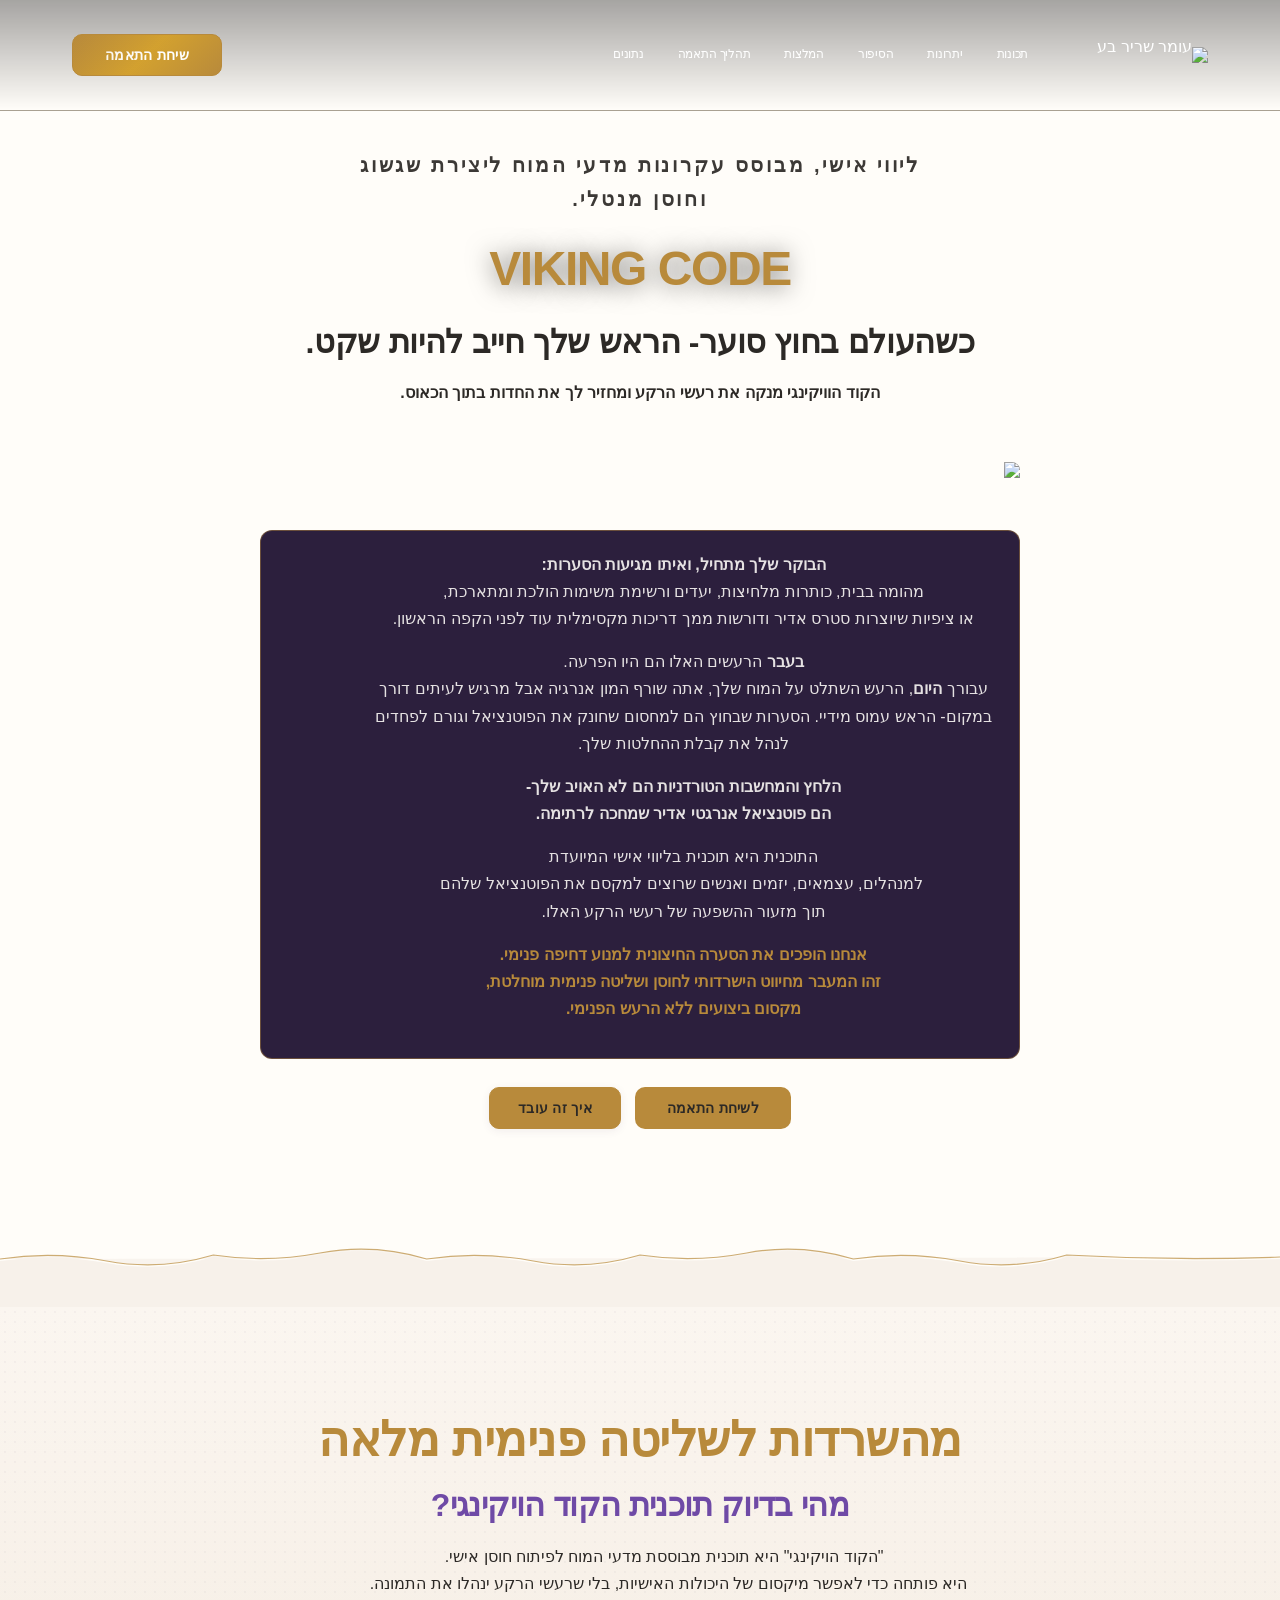
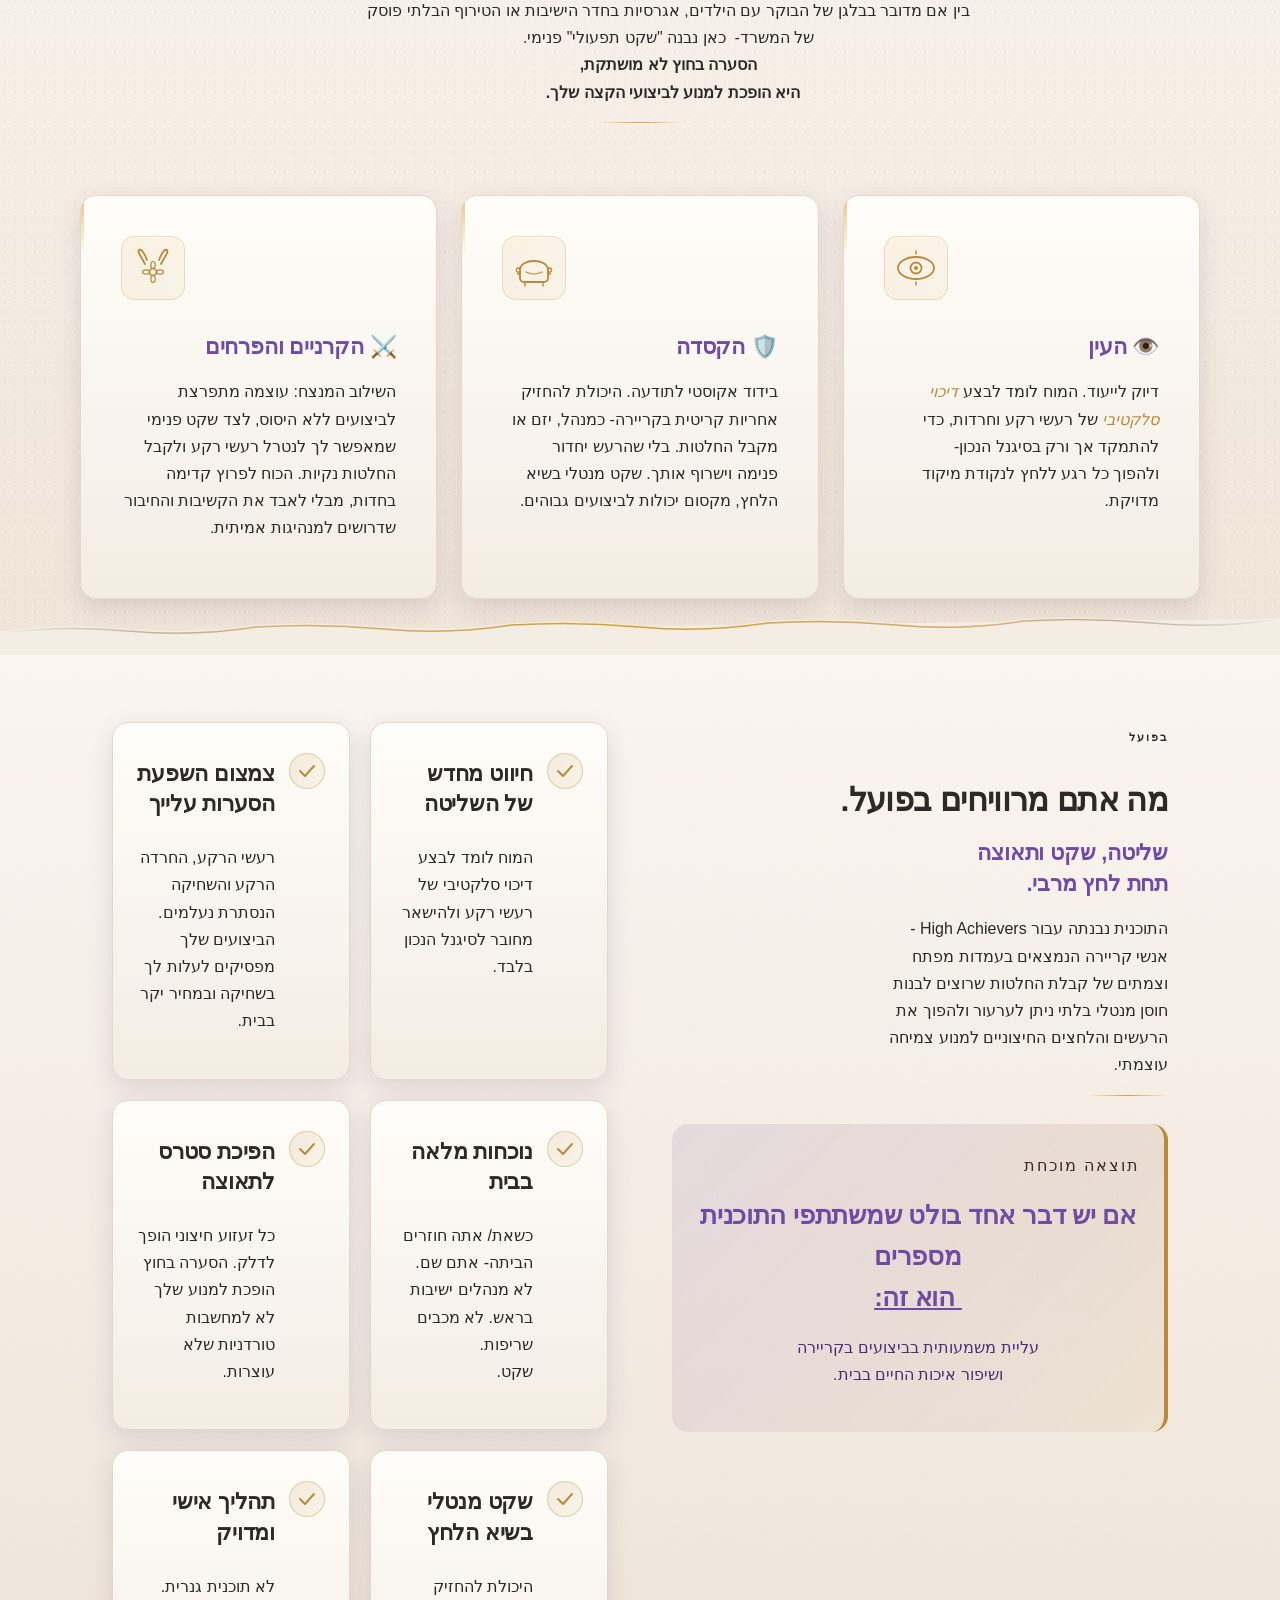
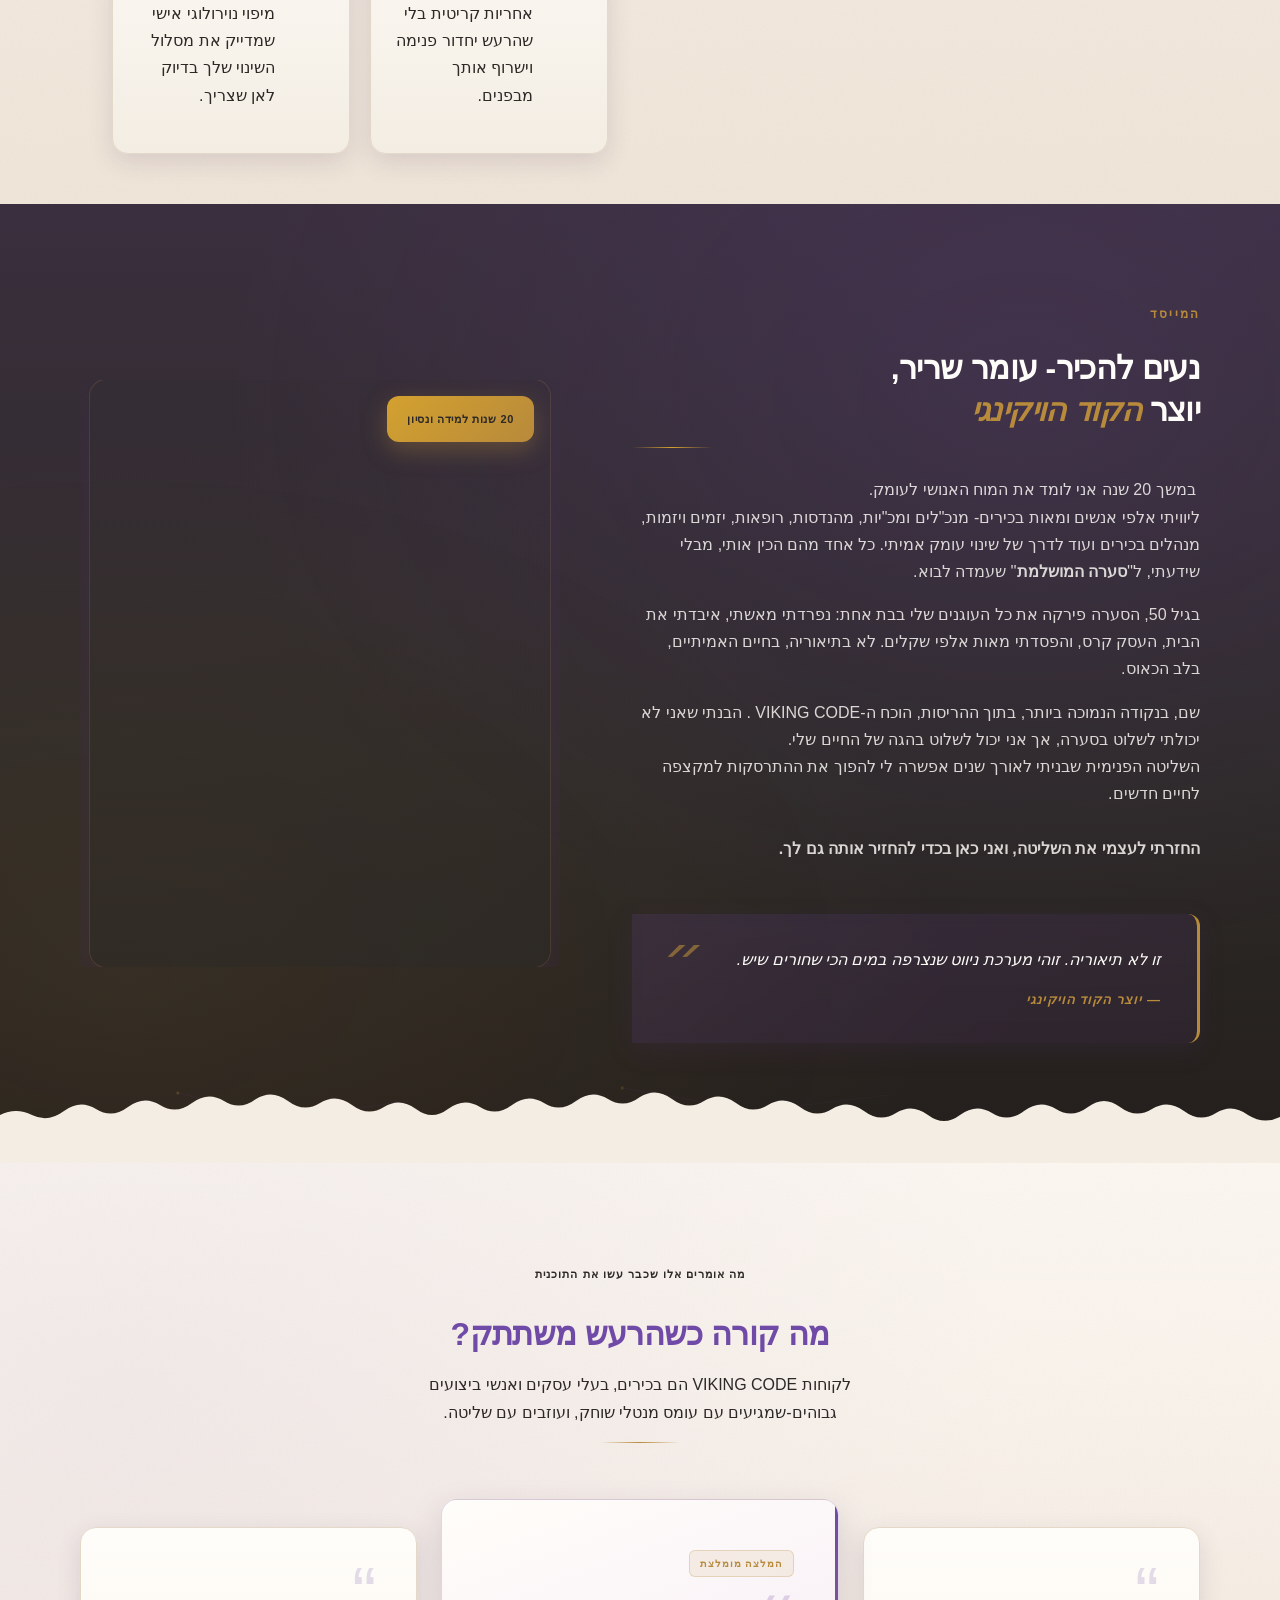
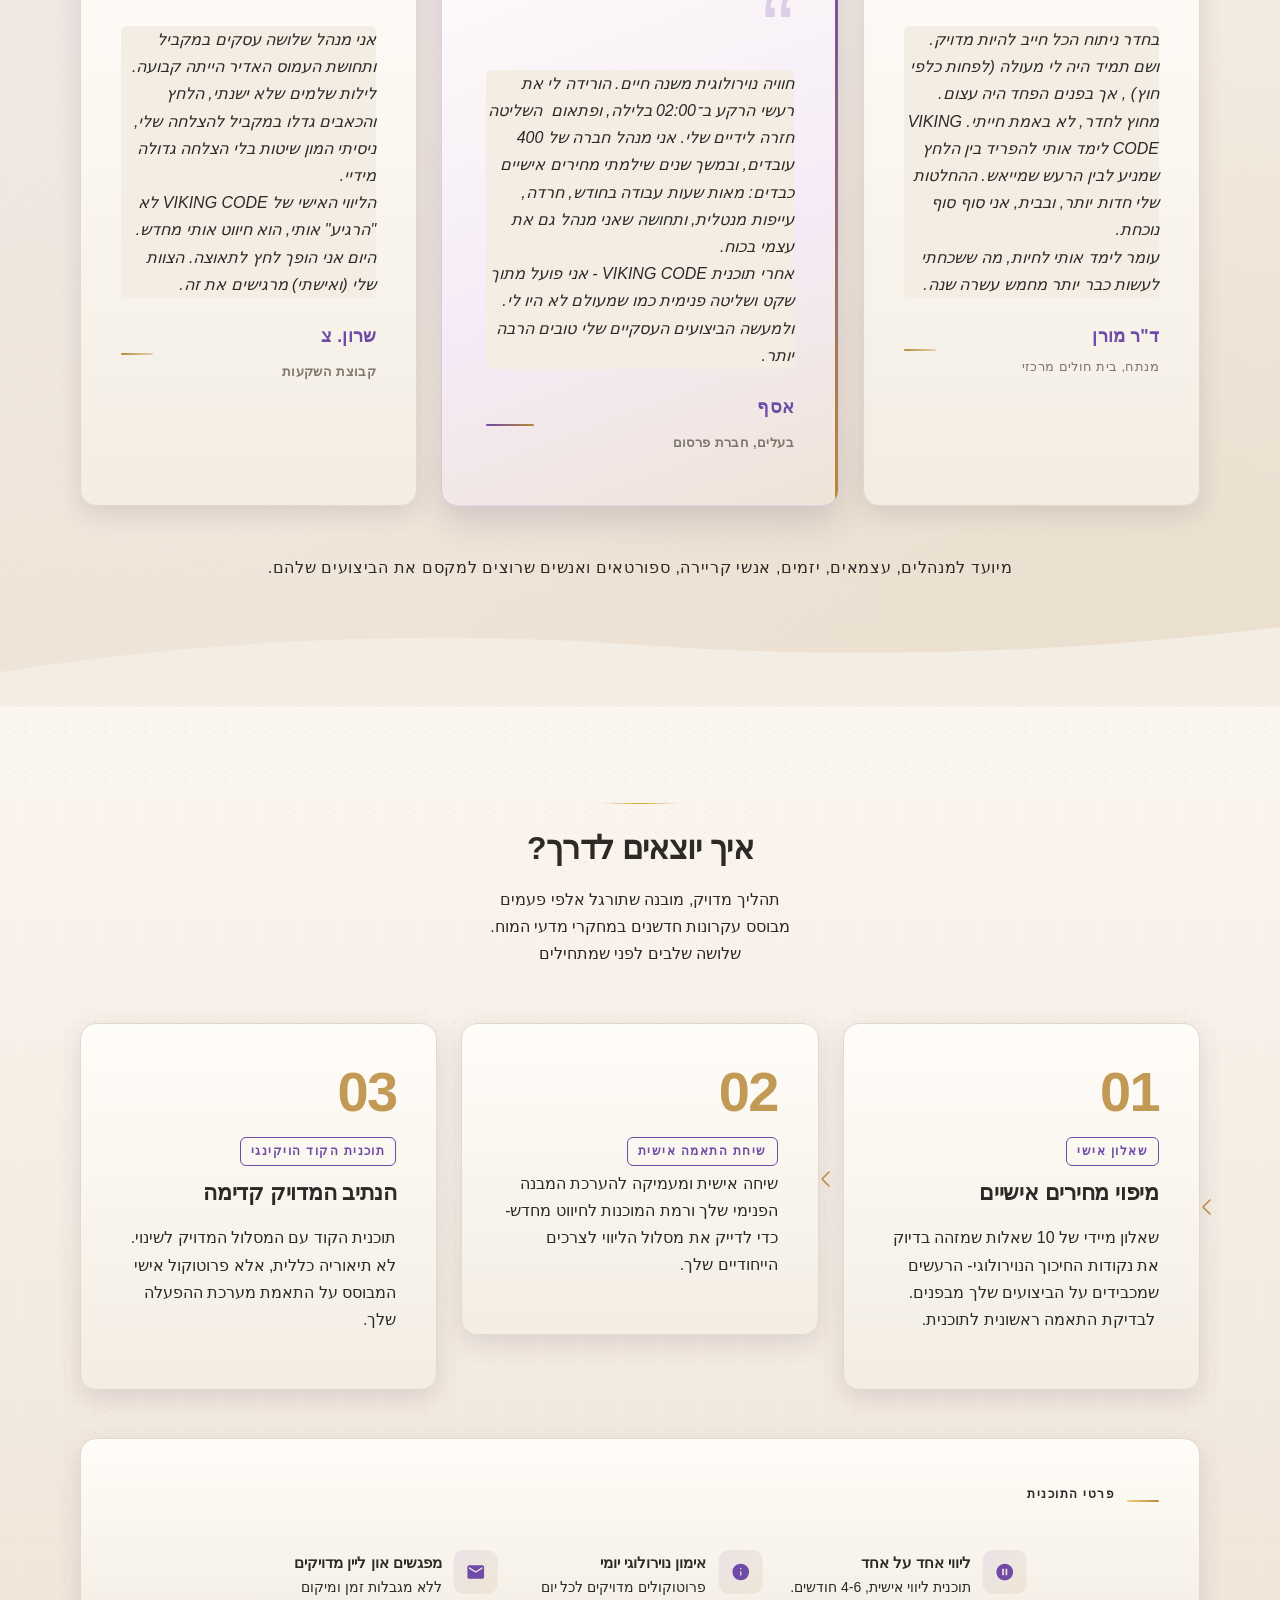
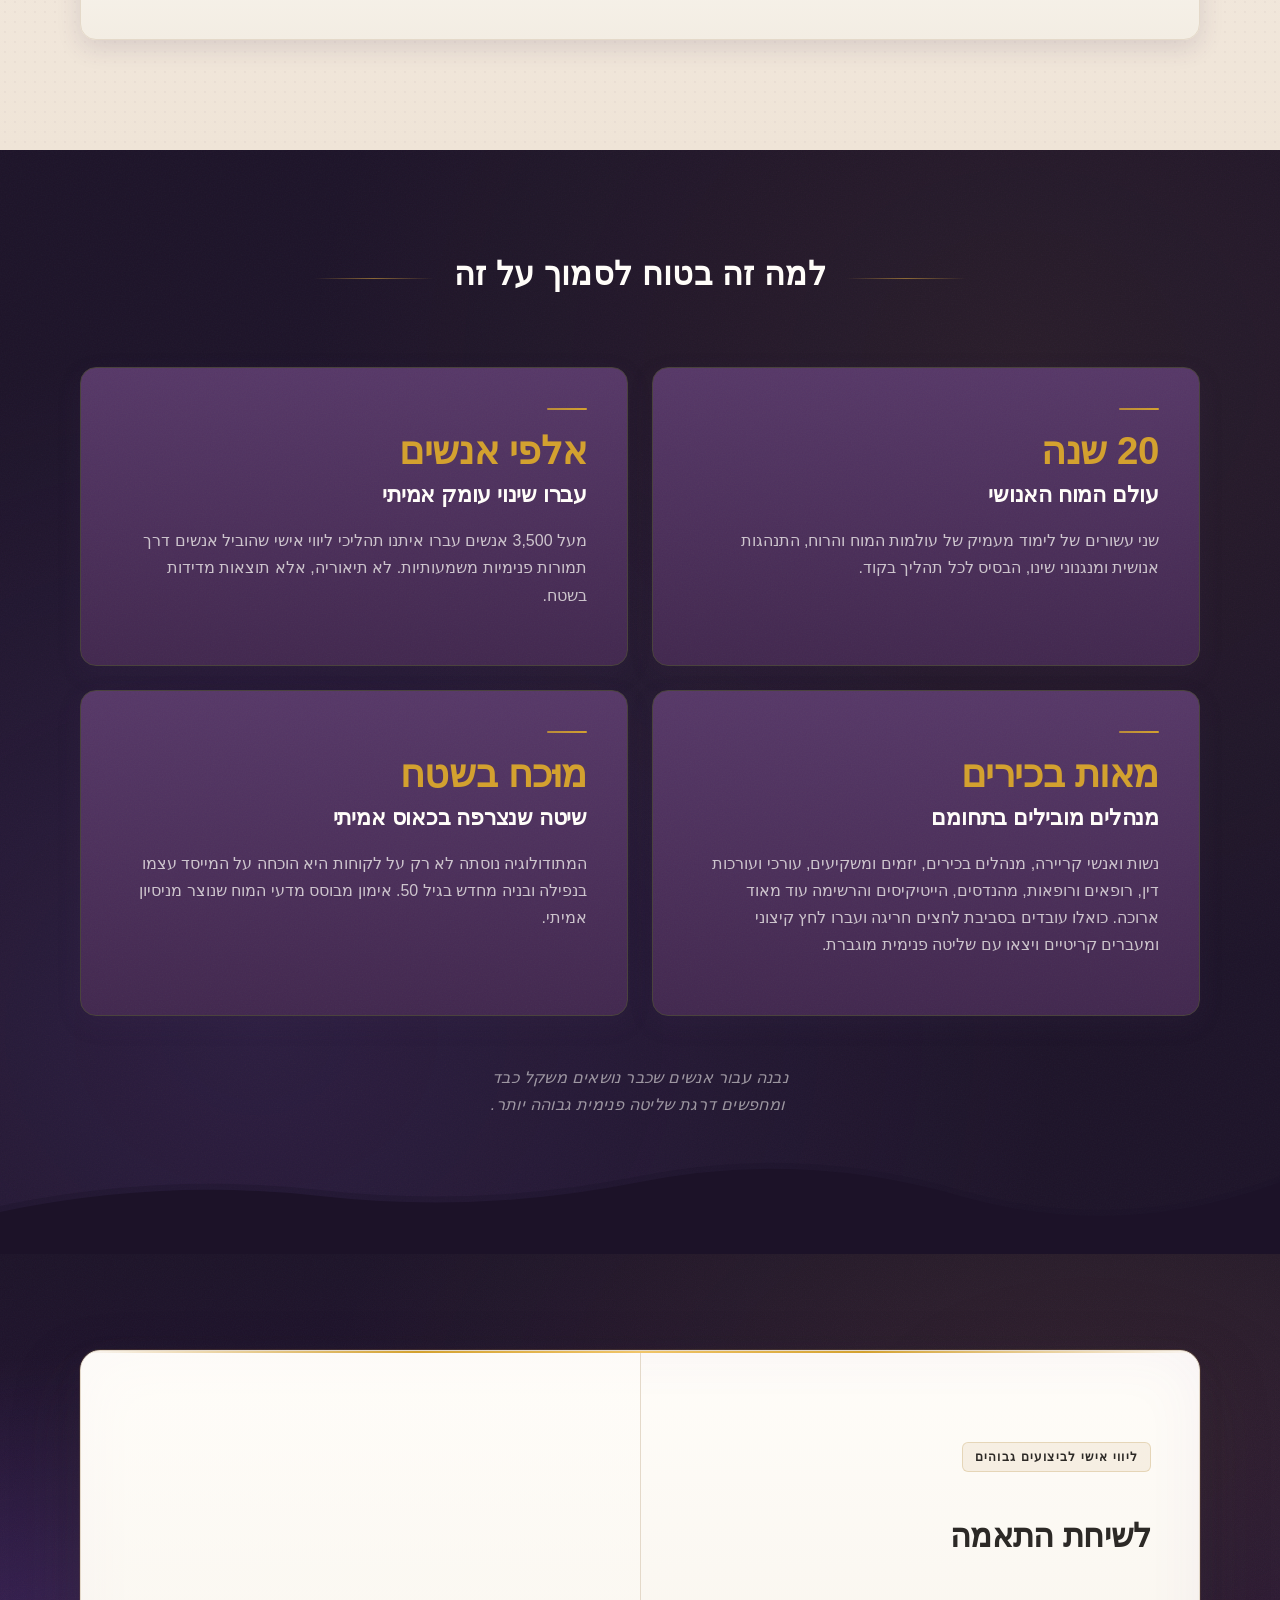
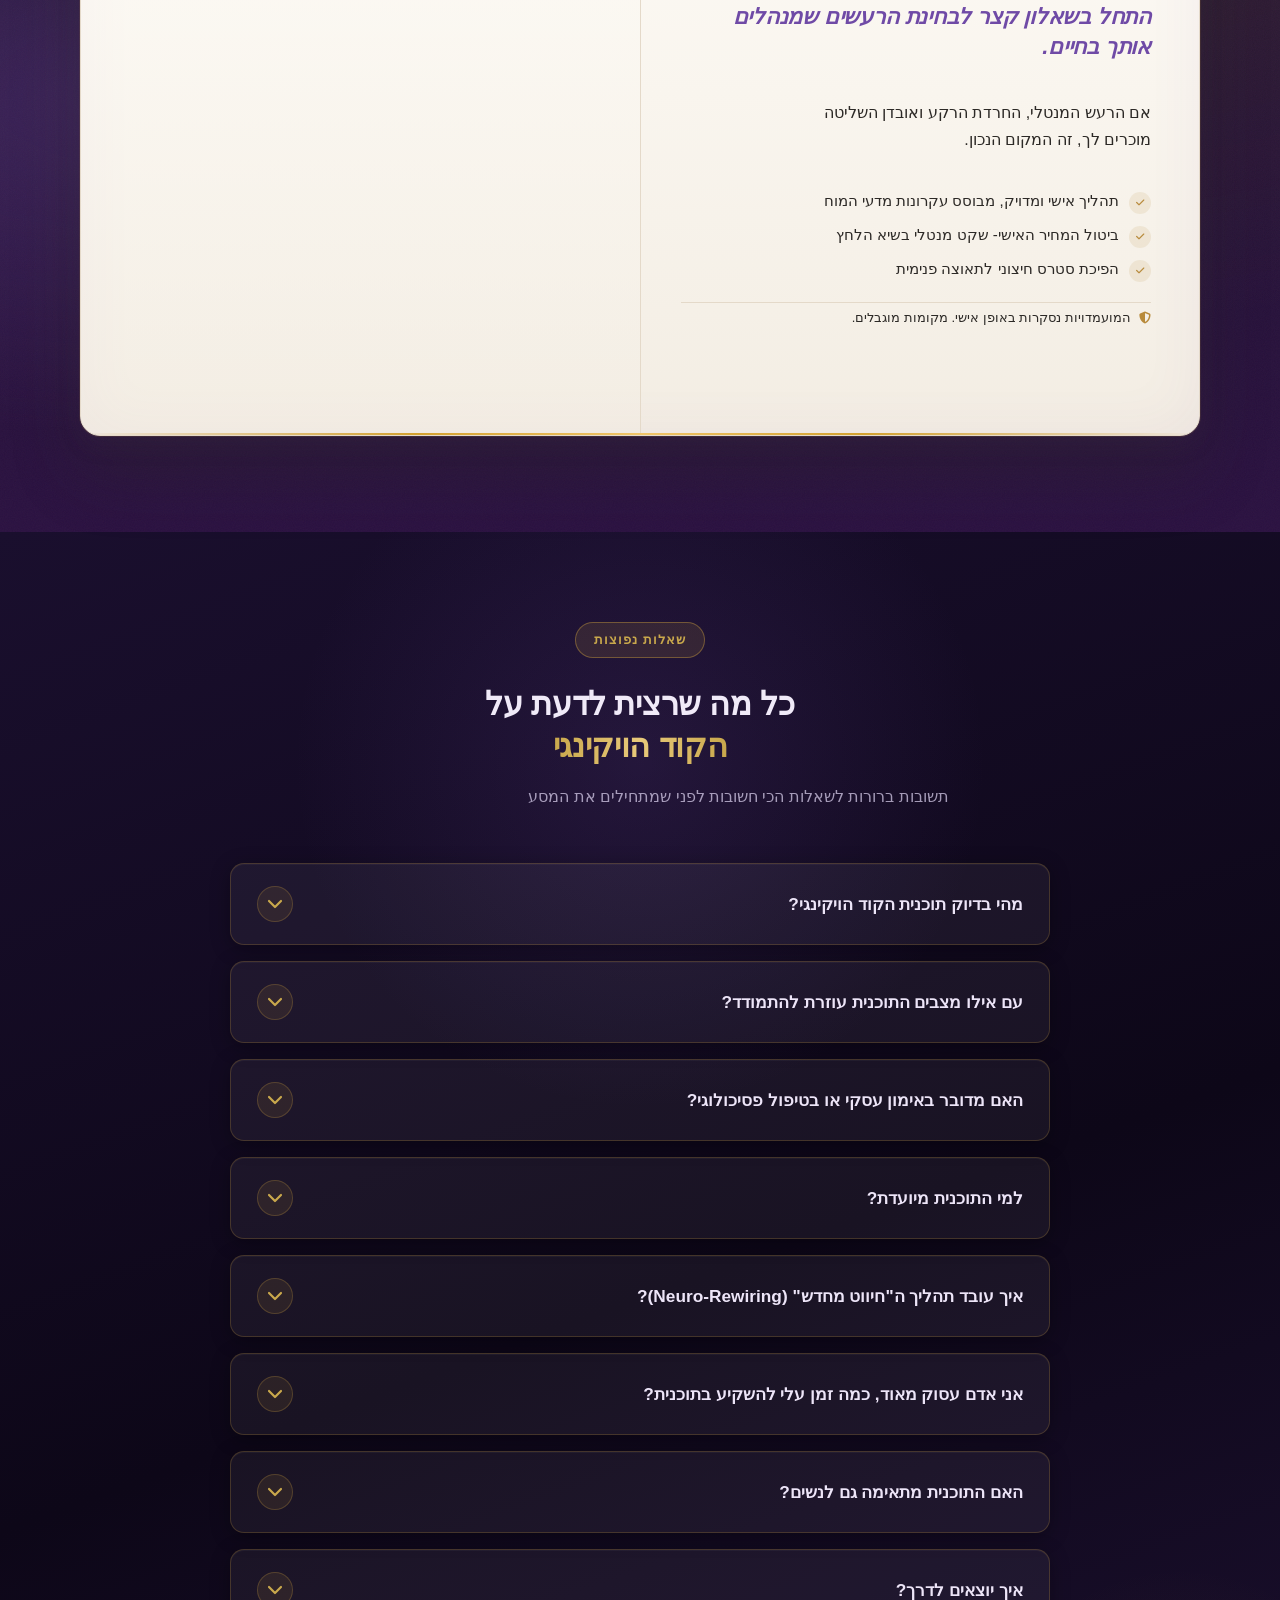
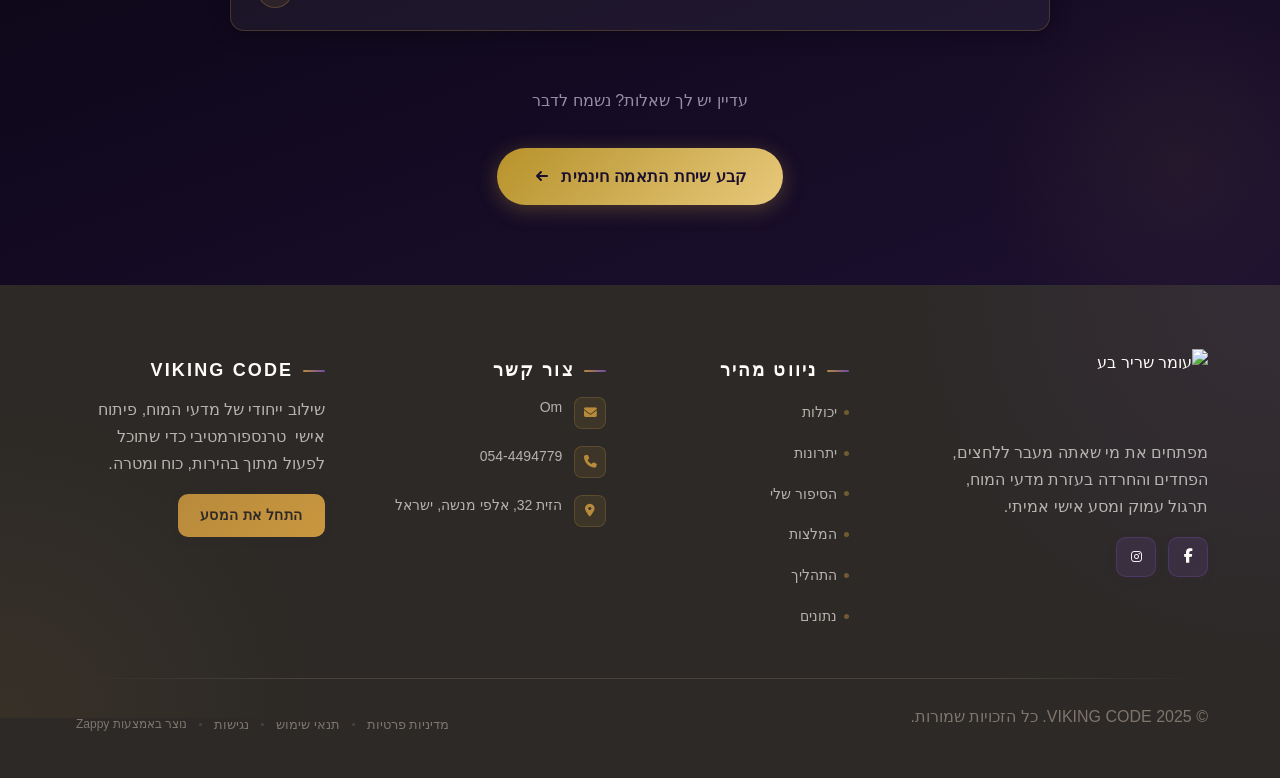
==== index.html @ 052899f5 "Incremental sync: 1 page(s) — update_text" ====
<!DOCTYPE html>
<html lang="ar" dir="rtl">
<head>
    <meta charset="UTF-8">
    <meta name="viewport" content="width=device-width, initial-scale=1.0">
    <meta name="robots" content="index, follow">
    <title>ליווי אישי — Viking Code</title>
    <meta name="description" content="Viking Code is a neuroscience-based personal performance coaching brand founded by a practitioner with 20 years of experience. The brand blends masculine streng">
    <meta name="keywords" content="ליווי אישי, ליווי אישי לביצועים גבוהים מנכ"לים, אימון מבוסס מדעי המוח לאנשי קצה, סדנת ביצועי קצה לרופאים ומנהלים">
    
    <!-- Favicons -->
    <link rel="icon" type="image/x-icon" href="/assets/favicon.ico">
    <link rel="icon" type="image/png" sizes="16x16" href="/assets/favicon-16x16.png">
    <link rel="icon" type="image/png" sizes="32x32" href="/assets/favicon-32x32.png">
    <link rel="icon" type="image/png" sizes="48x48" href="/assets/favicon-48x48.png">
    <link rel="icon" type="image/png" sizes="192x192" href="/assets/favicon-192x192.png">
    <link rel="icon" type="image/png" sizes="512x512" href="/assets/favicon-512x512.png">
    <link rel="apple-touch-icon" href="/assets/apple-touch-icon.png">
    <!-- Zappy Analytics -->
<script>
(function() {
  'use strict';
  
  // Configuration
  var config = {
    websiteId: 'cb5bbdb7-efe7-418c-bb14-4ff65979feaf',
    apiUrl: 'https://api.zappy5.com/api/analytics/track',
    sessionDuration: 30 * 60 * 1000, // 30 minutes
    visitorDuration: 30 * 24 * 60 * 60 * 1000, // 30 days
    trackPageViews: true,
    trackClicks: true,
    trackFormSubmissions: true
  };
  
  // Generate or retrieve persistent visitor ID (30 days)
  function getVisitorId() {
    var visitorKey = 'zappy_visitor_' + config.websiteId;
    var visitor = null;
    
    try {
      visitor = localStorage.getItem(visitorKey);
      if (visitor) {
        var visitorData = JSON.parse(visitor);
        var now = Date.now();
        
        // Check if visitor ID is still valid (30 days)
        if (now - visitorData.created < config.visitorDuration) {
          // Update last seen timestamp
          visitorData.lastSeen = now;
          localStorage.setItem(visitorKey, JSON.stringify(visitorData));
          return visitorData.id;
        }
      }
    } catch (e) {
      console.warn('Zappy Analytics: LocalStorage not available');
    }
    
    // Generate new visitor ID
    var newVisitorId = 'zv_' + Date.now() + '_' + Math.random().toString(36).substr(2, 9);
    
    try {
      localStorage.setItem(visitorKey, JSON.stringify({
        id: newVisitorId,
        created: Date.now(),
        lastSeen: Date.now()
      }));
    } catch (e) {
      // Continue without local storage
    }
    
    return newVisitorId;
  }
  
  // Generate or retrieve session ID (30 minutes)
  function getSessionId() {
    var sessionKey = 'zappy_session_' + config.websiteId;
    var session = null;
    
    try {
      session = sessionStorage.getItem(sessionKey);
      if (session) {
        var sessionData = JSON.parse(session);
        var now = Date.now();
        
        // Check if session is still valid
        if (now - sessionData.timestamp < config.sessionDuration) {
          // Update timestamp
          sessionData.timestamp = now;
          sessionStorage.setItem(sessionKey, JSON.stringify(sessionData));
          return sessionData.id;
        }
      }
    } catch (e) {
      console.warn('Zappy Analytics: SessionStorage not available');
    }
    
    // Generate new session ID
    var newSessionId = 'zs_' + Date.now() + '_' + Math.random().toString(36).substr(2, 9);
    
    try {
      sessionStorage.setItem(sessionKey, JSON.stringify({
        id: newSessionId,
        timestamp: Date.now()
      }));
    } catch (e) {
      // Continue without session storage
    }
    
    return newSessionId;
  }
  
  var visitorId = getVisitorId();
  var sessionId = getSessionId();
  
  // Track an event
  function trackEvent(eventType, data) {
    data = data || {};
    
    var eventData = {
      website_id: config.websiteId,
      event_type: eventType,
      page_path: window.location.pathname,
      referrer: document.referrer || 'direct',
      visitor_id: visitorId,
      session_id: sessionId,
      metadata: data
    };
    
    // Use sendBeacon if available (better for page unload events)
    if (navigator.sendBeacon) {
      var blob = new Blob([JSON.stringify(eventData)], { type: 'application/json' });
      navigator.sendBeacon(config.apiUrl, blob);
    } else {
      // Fallback to fetch
      fetch(config.apiUrl, {
        method: 'POST',
        headers: {
          'Content-Type': 'application/json'
        },
        body: JSON.stringify(eventData),
        keepalive: true
      }).catch(function(error) {
        console.warn('Zappy Analytics: Failed to track event', error);
      });
    }
  }
  
  // Track page view
  if (config.trackPageViews) {
    trackEvent('pageview', {
      title: document.title,
      url: window.location.href
    });
  }
  
  // Track clicks on important elements
  if (config.trackClicks) {
    document.addEventListener('click', function(e) {
      var target = e.target;
      
      // Track button clicks (counted as actions)
      if (target.tagName === 'BUTTON' || target.closest('button')) {
        var button = target.tagName === 'BUTTON' ? target : target.closest('button');
        trackEvent('click', {
          element: 'button',
          text: button.textContent.trim().substring(0, 100),
          id: button.id || null,
          class: button.className || null
        });
      }
      
      // Track link clicks (navigation - not counted as actions)
      else if (target.tagName === 'A' || target.closest('a')) {
        var link = target.tagName === 'A' ? target : target.closest('a');
        trackEvent('navigation', {
          element: 'link',
          text: link.textContent.trim().substring(0, 100),
          href: link.href,
          external: link.hostname !== window.location.hostname
        });
      }
    }, true);
  }
  
  // Track form submissions
  if (config.trackFormSubmissions) {
    document.addEventListener('submit', function(e) {
      var form = e.target;
      
      trackEvent('form_submit', {
        form_id: form.id || null,
        form_name: form.name || null,
        form_action: form.action || null,
        form_method: form.method || 'GET'
      });
    }, true);
  }
  
  // Track time on page (send on page unload)
  var pageLoadTime = Date.now();
  
  window.addEventListener('beforeunload', function() {
    var timeOnPage = Math.floor((Date.now() - pageLoadTime) / 1000); // in seconds
    
    trackEvent('page_unload', {
      time_on_page: timeOnPage,
      page_path: window.location.pathname
    });
  });
  
  // Expose tracking function globally for custom events
  window.zappyAnalytics = {
    track: trackEvent,
    getVisitorId: function() { return visitorId; },
    getSessionId: function() { return sessionId; }
  };
  
})();
</script>
<!-- End Zappy Analytics -->
    <meta property="og:title" content="ליווי אישי — Viking Code">
    <meta property="og:description" content="Viking Code is a neuroscience-based personal performance coaching brand founded by a practitioner with 20 years of experience. The brand blends masculine streng">
    <meta name="twitter:card" content="summary_large_image">
    <meta name="twitter:title" content="ליווי אישי — Viking Code">
    <meta name="twitter:description" content="Viking Code is a neuroscience-based personal performance coaching brand founded by a practitioner with 20 years of experience. The brand blends masculine streng">
    <script type="application/ld+json">{"@context":"https://schema.org","@graph":[{"@type":"LocalBusiness","@id":"https://viking-code.co.il#organization","name":"VIKING CODE","url":"https://viking-code.co.il","description":"Viking Code is a neuroscience-based personal performance coaching brand founded by a practitioner with 20 years of experience. The brand blends masculine strength with emotional sensitivity — symbolized by 'horns and flowers' — targeting high-achieving executives, doctors, and edge performers. The visual and verbal identity is sophisticated, not aggressive: purple, gold, and white tones with a calm-yet-powerful atmosphere. The methodology centers on neurological rewiring to eliminate 'success tax' (mental noise, stress, background anxiety) and convert external chaos into forward momentum. The founder's personal story of collapse and rebuilding at age 50 is a core narrative element, lending authenticity and depth.","address":{"@type":"PostalAddress","streetAddress":"הזית 32, אלפי מנשה, ISRAEL, 4485100, ישראל"},"contactPoint":[{"@type":"ContactPoint","contactType":"customer service","email":"omer.sharir@gmail.com","telephone":"+972544494779"}]},{"@type":"WebSite","@id":"https://viking-code.co.il#website","url":"https://viking-code.co.il","name":"VIKING CODE","publisher":{"@id":"https://viking-code.co.il#organization"}}]}</script>
    
    <link rel="stylesheet" href="/styles.css">
    <link rel="stylesheet" href="https://cdnjs.cloudflare.com/ajax/libs/font-awesome/6.4.0/css/all.min.css" integrity="sha512-iecdLmaskl7CVkqkXNQ/ZH/XLlvWZOJyj7Yy7tcenmpD1ypASozpmT/E0iPtmFIB46ZmdtAc9eNBvH0H/ZpiBw==" crossorigin="anonymous" referrerpolicy="no-referrer" />

    <style id="zappy-dropdown-submenu-styles">
      /* ========== DESKTOP DROPDOWN SUBMENU STYLES ========== */
      /* Base styles for dropdown submenus - parent must be positioned */
      .nav-menu li:has(.sub-menu), nav li:has(.sub-menu), .navbar li:has(.sub-menu), #navMenu li:has(.sub-menu) { position: relative; }
      /* Submenu base - hidden by default */
      .nav-menu .sub-menu, nav .sub-menu, .navbar .sub-menu, #navMenu .sub-menu { display: block !important; position: absolute !important; top: 100%; left: 0; min-width: 220px; background: white; border-radius: 8px; box-shadow: 0 8px 25px rgba(0,0,0,0.15); padding: 8px 0; opacity: 0; visibility: hidden; transform: translateY(10px); transition: all 0.3s ease; z-index: 1000; list-style: none; pointer-events: none; }
      /* CRITICAL: Desktop hover styles to show dropdown */
      .nav-menu li:hover > .sub-menu, nav li:hover > .sub-menu, .navbar li:hover > .sub-menu, #navMenu li:hover > .sub-menu { opacity: 1 !important; visibility: visible !important; transform: translateY(0) !important; pointer-events: auto !important; }
      /* Submenu item styling */
      .sub-menu li { list-style: none; margin: 0; padding: 0; }
      .sub-menu a { display: block !important; padding: 10px 16px !important; color: var(--text-dark, #333) !important; font-weight: 500; text-decoration: none; white-space: nowrap; transition: background-color 0.2s; }
      .sub-menu .zappy-nav-child > a { padding-left: 28px !important; font-size: 0.9em !important; opacity: 0.85 !important; }
      [dir="rtl"] .sub-menu .zappy-nav-child > a, html[lang="he"] .sub-menu .zappy-nav-child > a, html[lang="ar"] .sub-menu .zappy-nav-child > a { padding-left: 10px !important; padding-right: 28px !important; }
      .sub-menu .zappy-nav-parent > a { font-weight: 600 !important; }
      .sub-menu a:hover { background-color: #f5f5f5; }
      /* RTL (Hebrew/Arabic) dropdown positioning */
      [dir="rtl"] .nav-menu .sub-menu, [dir="rtl"] nav .sub-menu, [dir="rtl"] .navbar .sub-menu, html[lang="he"] .nav-menu .sub-menu, html[lang="he"] nav .sub-menu, html[lang="he"] .navbar .sub-menu, html[lang="ar"] .nav-menu .sub-menu, html[lang="ar"] nav .sub-menu, html[lang="ar"] .navbar .sub-menu { left: auto !important; right: 0 !important; }
      /* Hide empty dropdown menus (exclude catalog sub-menus that use <a> children instead of <li>) */
      .sub-menu:empty, .sub-menu:not(:has(li:not(.zappy-hidden-menu-item))):not(:has(> a)), .sub-menu:not(:has(li)):not(:has(> a)) { display: none !important; opacity: 0 !important; visibility: hidden !important; pointer-events: none !important; }
      /* Desktop: show submenu on Menu Group hover */
      li:has(.menu-group-title):hover > .sub-menu { opacity: 1 !important; visibility: visible !important; transform: translateY(0) !important; pointer-events: auto !important; }
      /* Menu Group title styling */
      .nav-menu > li > .menu-group-title, #navMenu > li > .menu-group-title { display: inline-block; padding: 0.5rem 1rem; cursor: default; user-select: none; }
      
      /* ========== MOBILE SUBMENU STYLES ========== */
      @media (max-width: 768px) {
        .nav-menu .sub-menu, nav .sub-menu, .navbar .sub-menu, #navMenu .sub-menu { position: static !important; transform: none !important; box-shadow: none !important; background: transparent !important; max-height: 0; overflow: hidden; opacity: 0; visibility: hidden; transition: max-height 0.3s ease, opacity 0.3s ease; padding: 0 !important; border-radius: 0 !important; }
        .navbar .sub-menu.mobile-expanded, .nav-menu .sub-menu.mobile-expanded, #navMenu .sub-menu.mobile-expanded { max-height: none !important; overflow-y: visible !important; opacity: 1 !important; visibility: visible !important; padding: 8px 0 8px 16px !important; }
        [dir="rtl"] .sub-menu.mobile-expanded, html[lang="he"] .sub-menu.mobile-expanded { padding: 8px 16px 8px 0 !important; }
        /* Disable hover behavior on mobile */
        .nav-menu li:hover > .sub-menu, nav li:hover > .sub-menu, .navbar li:hover > .sub-menu, #navMenu li:hover > .sub-menu { opacity: 0; visibility: hidden; pointer-events: none; }
        .nav-menu li > .sub-menu.mobile-expanded, nav li > .sub-menu.mobile-expanded, .navbar li > .sub-menu.mobile-expanded, #navMenu li > .sub-menu.mobile-expanded { opacity: 1 !important; visibility: visible !important; pointer-events: auto !important; }
        .nav-menu li:has(.sub-menu), nav li:has(.sub-menu), .navbar li:has(.sub-menu), #navMenu li:has(.sub-menu) { display: flex !important; flex-wrap: wrap !important; align-items: center !important; position: relative !important; min-height: 44px !important; }
        .nav-menu li:has(.sub-menu) > a, nav li:has(.sub-menu) > a, .navbar li:has(.sub-menu) > a, #navMenu li:has(.sub-menu) > a { flex: 1 !important; min-width: 0 !important; }
        .nav-menu li:has(.sub-menu) > .menu-group-title, nav li:has(.sub-menu) > .menu-group-title, .navbar li:has(.sub-menu) > .menu-group-title, #navMenu li:has(.sub-menu) > .menu-group-title { flex: 1 !important; min-width: 0 !important; padding: 0 !important; line-height: inherit !important; }
        .nav-menu li:has(.sub-menu) > .sub-menu, nav li:has(.sub-menu) > .sub-menu, .navbar li:has(.sub-menu) > .sub-menu, #navMenu li:has(.sub-menu) > .sub-menu { flex-basis: 100% !important; width: 100% !important; }
        .nav-menu li:has(.sub-menu) > a [class*="chevron"], .nav-menu li:has(.sub-menu) > a [class*="arrow"], .nav-menu li:has(.sub-menu) > a .fa-chevron-down, .nav-menu li:has(.sub-menu) > a .fa-angle-down, nav li:has(.sub-menu) > a [class*="chevron"], nav li:has(.sub-menu) > a [class*="arrow"], #navMenu li:has(.sub-menu) > a [class*="chevron"], #navMenu li:has(.sub-menu) > a [class*="arrow"] { display: none !important; visibility: hidden !important; }
        .mobile-submenu-toggle { display: flex !important; align-items: center !important; justify-content: center !important; width: 44px !important; height: auto !important; background: transparent !important; border: none !important; cursor: pointer !important; color: var(--text-light) !important; position: static !important; flex-shrink: 0 !important; align-self: stretch !important; z-index: 2 !important; padding: 0 !important; margin: 0 !important; }
        .mobile-submenu-toggle::after { content: '' !important; width: 0 !important; height: 0 !important; border-left: 6px solid transparent !important; border-right: 6px solid transparent !important; border-top: 7px solid currentColor !important; transition: transform 0.3s ease !important; }
        .mobile-submenu-toggle.expanded::after { transform: rotate(180deg) !important; }
        .sub-menu a { padding: 10px 0 !important; display: block !important; color: var(--text-light) !important; white-space: normal !important; }
        .sub-menu .zappy-nav-child > a { padding-left: 28px !important; font-size: 0.9em !important; opacity: 0.85 !important; }
        [dir="rtl"] .sub-menu .zappy-nav-child > a, html[lang="he"] .sub-menu .zappy-nav-child > a, html[lang="ar"] .sub-menu .zappy-nav-child > a { padding-left: 0 !important; padding-right: 28px !important; }
        .sub-menu .zappy-nav-parent > a { font-weight: 600 !important; }
        .nav-menu.active, #navMenu.active { max-width: 100vw !important; overflow-x: hidden !important; box-sizing: border-box !important; }
        .navbar .sub-menu li a, nav.navbar .sub-menu li a, .zappy-products-dropdown .sub-menu a { color: var(--text-light) !important; }
      }
      @media (min-width: 769px) { .mobile-submenu-toggle { display: none !important; } }
    </style>

    <style id="zappy-widget-visibility">
      html[dir="rtl"] .whatsapp-float { right: 20px !important; left: auto !important; }
      html[dir="ltr"] .whatsapp-float, html:not([dir]) .whatsapp-float { left: 20px !important; right: auto !important; }
      html[dir="rtl"] #mic-access-tool-general-button, html[dir="rtl"] .mic-access-tool-general-button,
      html[dir="rtl"] #mic-init-access-tool .mic-access-tool-general-button,
      html[dir="rtl"] #mic-init-access-tool #mic-access-tool-general-button,
      html[dir="rtl"] ._access-icon { left: 20px !important; right: auto !important; }
      html[dir="ltr"] #mic-access-tool-general-button, html[dir="ltr"] .mic-access-tool-general-button,
      html[dir="ltr"] #mic-init-access-tool .mic-access-tool-general-button,
      html[dir="ltr"] #mic-init-access-tool #mic-access-tool-general-button,
      html[dir="ltr"] ._access-icon,
      html:not([dir]) #mic-access-tool-general-button, html:not([dir]) .mic-access-tool-general-button,
      html:not([dir]) #mic-init-access-tool .mic-access-tool-general-button,
      html:not([dir]) #mic-init-access-tool #mic-access-tool-general-button,
      html:not([dir]) ._access-icon { right: 20px !important; left: auto !important; }
      @media (max-width: 768px) { .whatsapp-float { display: flex !important; } }
      @media (min-width: 769px) { .whatsapp-float { display: flex !important; } }
      @media (max-width: 768px) {
        #mic-access-tool-general-button, .mic-access-tool-general-button,
        #mic-init-access-tool .mic-access-tool-general-button, #mic-init-access-tool #mic-access-tool-general-button,
        ._access-icon, #mic-access-tool-box, .mic-access-tool-box,
        #mic-init-access-tool #mic-access-tool-box, div[id*="mic-access-tool-box"], ._access-menu {
          display: none !important; visibility: hidden !important; opacity: 0 !important; pointer-events: none !important;
        }
      }
      @media (min-width: 769px) {
        #mic-access-tool-general-button, .mic-access-tool-general-button,
        #mic-init-access-tool .mic-access-tool-general-button, #mic-init-access-tool #mic-access-tool-general-button,
        ._access-icon, #mic-access-tool-box, .mic-access-tool-box,
        #mic-init-access-tool #mic-access-tool-box, div[id*="mic-access-tool-box"], ._access-menu {
          display: none !important; visibility: hidden !important; opacity: 0 !important; pointer-events: none !important;
        }
      }
    </style>
</head>
<body>
<!-- ZAPPY_INTEGRATION_START analytics:add_google_tag_manager -->
<!-- Google Tag Manager (noscript) -->
<noscript><iframe src="https://www.googletagmanager.com/ns.html?id=GTM-PR8H5DS7" height="0" width="0" style="display:none;visibility:hidden"></iframe></noscript>
<!-- ZAPPY_INTEGRATION_END analytics:add_google_tag_manager -->

    <!-- ZAPPY_INTEGRATION_START analytics:add_google_tag_manager -->
<!-- Google Consent Mode v2 (default) -->
<script>
window.dataLayer = window.dataLayer || [];
function gtag(){dataLayer.push(arguments);}
gtag('consent', 'default', {
  'ad_storage': 'denied',
  'ad_user_data': 'denied',
  'ad_personalization': 'denied',
  'analytics_storage': 'denied',
  'wait_for_update': 500
});
</script>
<!-- Google Tag Manager -->
<script>(function(w,d,s,l,i){w[l]=w[l]||[];w[l].push({'gtm.start':
new Date().getTime(),event:'gtm.js'});var f=d.getElementsByTagName(s)[0],
j=d.createElement(s),dl=l!='dataLayer'?'&l='+l:'';j.async=true;j.src=
'https://www.googletagmanager.com/gtm.js?id='+i+dl;f.parentNode.insertBefore(j,f);
})(window,document,'script','dataLayer','GTM-PR8H5DS7');</script>
<!-- ZAPPY_INTEGRATION_END analytics:add_google_tag_manager -->
    <!-- ZAPPY_INTEGRATION_START analytics:add_facebook_pixel -->
<!-- Facebook Pixel -->
<script>
  !function(f,b,e,v,n,t,s)
  {if(f.fbq)return;n=f.fbq=function(){n.callMethod?
  n.callMethod.apply(n,arguments):n.queue.push(arguments)};
  if(!f._fbq)f._fbq=n;n.push=n;n.loaded=!0;n.version='2.0';
  n.queue=[];t=b.createElement(e);t.async=!0;
  t.src=v;s=b.getElementsByTagName(e)[0];
  s.parentNode.insertBefore(t,s)}(window, document,'script',
  'https://connect.facebook.net/en_US/fbevents.js');
  fbq('init', '2072678076624305');
  fbq('track', 'PageView');
</script>
<!-- ZAPPY_INTEGRATION_END analytics:add_facebook_pixel -->
  
<nav class="navbar" dir="rtl"> <button class="mobile-toggle" id="mobileToggle" aria-label="Menu" data-element-type="button" data-element-id="btn-1776061896971-tcydcvs9b" data-native-element="true"> <svg class="hamburger-icon" width="24" height="24" viewBox="0 0 24 24" fill="none" style="width: 24px !important; height: 24px !important; display: block !important;"> <path d="M3 12h18M3 6h18M3 18h18" stroke="currentColor" stroke-width="2" stroke-linecap="round"></path> </svg> <svg class="close-icon" width="24" height="24" viewBox="0 0 24 24" fill="none" style="display: none !important; width: 24px !important; height: 24px !important;"> <path d="M18 6L6 18M6 6l12 12" stroke="currentColor" stroke-width="2" stroke-linecap="round"></path> </svg> </button> <button class="phone-header-btn" data-phone="+972544494779" aria-label="Call" data-element-type="button" data-element-id="btn-1776061896971-hfs8pjp9r" data-native-element="true"> <svg width="24" height="24" viewBox="0 0 24 24" fill="currentColor" style="width: 24px; height: 24px;"> <path d="M22 16.92v3a2 2 0 0 1-2.18 2 19.79 19.79 0 0 1-8.63-3.07 19.5 19.5 0 0 1-6-6 19.79 19.79 0 0 1-3.07-8.67A2 2 0 0 1 4.11 2h3a2 2 0 0 1 2 1.72 12.84 12.84 0 0 0 .7 2.81 2 2 0 0 1-.45 2.11L8.09 9.91a16 16 0 0 0 6 6l1.27-1.27a2 2 0 0 1 2.11-.45 12.84 12.84 0 0 0 2.81.7A2 2 0 0 1 22 16.92z"></path> </svg> </button> <div class="nav-container"> <div class="nav-right-group"><div class="nav-brand"> <a href="/" class="logo-link" style="color: rgb(44, 41, 38) !important;"> <img src="/assets/viking-code-logo-1775815918236-gnvzzb.webp?v=1775815918846-061fn9" alt="עומר שריר בע" מ"="" class="logo" data-image-type="logo" style=""> </a> </div><ul class="nav-menu" id="navMenu"><li><a href="#features">תכונות</a></li><li><a href="#benefits">יתרונות</a></li><li><a href="#story">הסיפור</a></li><li><a href="#testimonials">המלצות</a></li><li><a href="#process">תהליך התאמה</a></li><li><a href="#stats">נתונים</a></li></ul></div> <div class="nav-cta-container"><li class="nav-cta-item"><a href="#cta" class="nav-cta-btn">שיחת התאמה</a></li></div> </div> </nav> <script> // Navbar Mobile Menu Toggle and Contrast Fix (function() { // Use 'load' event instead of 'DOMContentLoaded' to ensure we run AFTER all other scripts window.addEventListener('load', function() { // FIX MOBILE BUTTON CONTRAST // Detect navbar background color and apply contrasting color to mobile buttons const navbar = document.querySelector('.navbar, nav, header'); if (!navbar) { console.log('[Navbar] Navbar element not found'); return; } // DECLARE VARIABLES EARLY to avoid Temporal Dead Zone errors // These are used in multiple places below let mobileToggle = document.getElementById('mobileToggle') || document.querySelector('.mobile-toggle') || document.querySelector('.hamburger') || document.querySelector('.hamburger-menu') || document.querySelector('.menu-toggle') || document.querySelector('.burger-menu') || document.querySelector('[aria-label="Menu"]') || document.querySelector('[aria-label="תפריט"]'); const phoneBtn = document.querySelector('.phone-header-btn'); const computedStyle = window.getComputedStyle(navbar); let bgColor = computedStyle.backgroundColor; console.log('[Navbar] Initial navbar background:', bgColor); // Check if background is transparent or rgba with 0 alpha const isTransparent = bgColor === 'transparent' || bgColor === 'rgba(0, 0, 0, 0)' || (bgColor.startsWith('rgba') && bgColor.includes(', 0)')); if (isTransparent) { // Check for background-image or gradient const bgImage = computedStyle.backgroundImage; if (bgImage && bgImage !== 'none') { console.log('[Navbar] Navbar has background image/gradient, using dark text'); bgColor = 'rgb(240, 240, 240)'; // Assume light background } else { // Transparent navbar - check body background const bodyBg = window.getComputedStyle(document.body).backgroundColor; console.log('[Navbar] Navbar transparent, using body background:', bodyBg); bgColor = bodyBg; } } // Calculate luminance to determine if background is light or dark const rgb = bgColor.match(/\d+/g); if (rgb && rgb.length >= 3) { const r = parseInt(rgb[0]); const g = parseInt(rgb[1]); const b = parseInt(rgb[2]); const luminance = (0.299 * r + 0.587 * g + 0.114 * b) / 255; // Mobile button colors are set by Claude's AI-generated CSS (same as .nav-menu a) // No dynamic color overrides needed - colors come from the generated navbar CSS console.log('[Navbar] Mobile button colors preserved from Claude CSS (luminance:', luminance.toFixed(2) + ')'); // FIX ICON SIZES - Ensure SVGs are properly sized and visible // INJECT CRITICAL CSS TO OVERRIDE ANY CONFLICTING RULES const criticalCSS = document.createElement('style'); criticalCSS.id = 'zappy-mobile-nav-fix'; const htmlLang = document.documentElement.lang || 'en'; const htmlDir = document.documentElement.dir || 'ltr'; // Check both dir attribute AND lang for RTL detection // dir="rtl" is the most reliable indicator const isRTL = htmlDir === 'rtl' || htmlLang === 'he' || htmlLang === 'ar'; criticalCSS.textContent = ` /* Hide mobile buttons on desktop, show only on mobile */ @media (min-width: 769px) { .mobile-toggle, .phone-header-btn { display: none !important; } } /* Show and position mobile buttons correctly on mobile */ @media (max-width: 768px) { .mobile-toggle, .phone-header-btn { position: absolute !important; top: 50% !important; transform: translateY(-50%) !important; z-index: 1001 !important; display: flex !important; align-items: center !important; justify-content: center !important; width: 36px !important; height: 36px !important; border-radius: 50% !important; border: none !important; cursor: pointer !important; padding: 6px !important; background: none !important; color: var(--nav-text, var(--text-light)) !important; } /* LTR positioning (default): hamburger LEFT, phone RIGHT */ html:not([dir="rtl"]):not([lang="he"]):not([lang="ar"]) .mobile-toggle, html[dir="ltr"] .mobile-toggle { left: 12px !important; right: auto !important; } html:not([dir="rtl"]):not([lang="he"]):not([lang="ar"]) .phone-header-btn, html[dir="ltr"] .phone-header-btn { right: 12px !important; left: auto !important; } /* RTL positioning: hamburger RIGHT, phone LEFT */ html[dir="rtl"] .mobile-toggle, html[lang="he"] .mobile-toggle, html[lang="ar"] .mobile-toggle { right: 12px !important; left: auto !important; } html[dir="rtl"] .phone-header-btn, html[lang="he"] .phone-header-btn, html[lang="ar"] .phone-header-btn { left: 12px !important; right: auto !important; } /* CRITICAL: Ensure nav-container has min-height on mobile */ /* All children are positioned absolutely/fixed on mobile, so height:auto collapses to 0 */ .nav-container { min-height: 70px !important; position: relative !important; } /* Ensure SVG icons are properly sized and inherit color */ .mobile-toggle svg, .phone-header-btn svg { width: 24px !important; height: 24px !important; /* Don't force display - let JavaScript control hamburger/close toggle */ } /* Reset nav-cta-container on mobile - remove desktop box-shadow/padding */ /* that creates a visible ghost box when CTA button is hidden */ .nav-cta-container { box-shadow: none !important; padding: 0 !important; } /* Hide nav-cta-container entirely on mobile when there's no lang-switcher */ /* (only the CTA button is inside, and it's hidden on mobile) */ .nav-cta-container:not(:has(.lang-switcher)) { display: none !important; } /* CRITICAL: Prevent hero image fade gradient from bleeding over headline text */ /* The .image-fade-gradient has bottom: -30px (extends below parent) */ /* On mobile stacked layout, this overlaps the h1 text below the image */ .hero-image-column { overflow: hidden !important; } .image-fade-gradient { bottom: 0 !important; } /* Hide desktop language switcher on mobile - hamburger menu handles it */ /* High specificity to override stored CSS */ .lang-switcher, .nav-cta-container .lang-switcher, .nav-container .lang-switcher, .navbar .lang-switcher, .navbar .nav-cta-container .lang-switcher { display: none !important; } } `; // Remove existing fix if present and inject new one const existing = document.getElementById('zappy-mobile-nav-fix'); if (existing) existing.remove(); document.head.appendChild(criticalCSS); console.log('[Navbar] Critical CSS injected for mobile nav positioning'); // ONLY apply inline positioning styles on mobile viewport // On desktop, the CSS handles hiding these buttons with display: none // Inline styles were breaking desktop layout by overriding CSS const isMobileViewport = window.innerWidth <= 768; if (mobileToggle) { // Icon sizing applies to all viewports for consistency const hamburgerIcon = mobileToggle.querySelector('.hamburger-icon'); const closeIcon = mobileToggle.querySelector('.close-icon'); if (hamburgerIcon) { hamburgerIcon.style.setProperty('width', '24px', 'important'); hamburgerIcon.style.setProperty('height', '24px', 'important'); hamburgerIcon.style.setProperty('display', 'block', 'important'); // Show hamburger by default } if (closeIcon) { closeIcon.style.setProperty('width', '24px', 'important'); closeIcon.style.setProperty('height', '24px', 'important'); closeIcon.style.setProperty('display', 'none', 'important'); // Hide close icon by default } // ONLY set positioning inline styles on mobile if (isMobileViewport) { mobileToggle.style.setProperty('position', 'absolute', 'important'); mobileToggle.style.setProperty('top', '50%', 'important'); mobileToggle.style.setProperty('transform', 'translateY(-50%)', 'important'); mobileToggle.style.setProperty('z-index', '1001', 'important'); // Clear any inline left/right so CSS can take over based on html[dir] mobileToggle.style.removeProperty('left'); mobileToggle.style.removeProperty('right'); console.log('[Navbar] Mobile toggle positioning applied (mobile viewport)'); } else { // On desktop, clear any positioning styles to let CSS handle it mobileToggle.style.removeProperty('position'); mobileToggle.style.removeProperty('top'); mobileToggle.style.removeProperty('transform'); mobileToggle.style.removeProperty('z-index'); mobileToggle.style.removeProperty('left'); mobileToggle.style.removeProperty('right'); console.log('[Navbar] Desktop viewport - cleared mobile toggle inline positioning'); } } if (phoneBtn) { // Icon sizing applies to all viewports const phoneIcon = phoneBtn.querySelector('svg'); if (phoneIcon) { phoneIcon.style.width = '24px'; phoneIcon.style.height = '24px'; phoneIcon.setAttribute('width', '24'); phoneIcon.setAttribute('height', '24'); } // ONLY set positioning inline styles on mobile if (isMobileViewport) { phoneBtn.style.setProperty('position', 'absolute', 'important'); phoneBtn.style.setProperty('top', '50%', 'important'); phoneBtn.style.setProperty('transform', 'translateY(-50%)', 'important'); phoneBtn.style.setProperty('z-index', '1001', 'important'); // Clear any inline left/right so CSS can take over based on html[dir] phoneBtn.style.removeProperty('left'); phoneBtn.style.removeProperty('right'); console.log('[Navbar] Phone button positioning applied (mobile viewport)'); } else { // On desktop, clear any positioning styles to let CSS handle it phoneBtn.style.removeProperty('position'); phoneBtn.style.removeProperty('top'); phoneBtn.style.removeProperty('transform'); phoneBtn.style.removeProperty('z-index'); phoneBtn.style.removeProperty('left'); phoneBtn.style.removeProperty('right'); console.log('[Navbar] Desktop viewport - cleared phone button inline positioning'); } } } else { console.log('[Navbar] Could not parse background color:', bgColor); } // MOBILE MENU TOGGLE // Re-query in case DOM changed (mobileToggle already declared at top of function) mobileToggle = document.getElementById('mobileToggle') || document.querySelector('.mobile-toggle') || document.querySelector('.hamburger') || document.querySelector('.hamburger-menu') || document.querySelector('.menu-toggle') || document.querySelector('.burger-menu') || document.querySelector('[aria-label="Menu"]') || document.querySelector('[aria-label="תפריט"]'); // EXPANDED SEARCH: Find nav menu by ID or class const navMenu = document.getElementById('navMenu') || document.querySelector('.nav-menu') || document.querySelector('.nav-links') || document.querySelector('nav ul:not(.submenu)'); if (!mobileToggle || !navMenu) { console.log('[Navbar] Mobile toggle or menu not found:', { toggle: !!mobileToggle, menu: !!navMenu }); return; } // Ensure navMenu has ID for CSS targeting if (!navMenu.id) { navMenu.id = 'navMenu'; } console.log('[Navbar] Initializing mobile menu...'); // Remove any existing event listeners by cloning the button const newToggle = mobileToggle.cloneNode(true); mobileToggle.parentNode.replaceChild(newToggle, mobileToggle); // Toggle menu on button click - use newToggle now newToggle.addEventListener('click', function(e) { e.preventDefault(); e.stopPropagation(); const hamburgerIcon = this.querySelector('.hamburger-icon'); const closeIcon = this.querySelector('.close-icon'); const isActive = navMenu.classList.contains('active'); if (isActive) { // Close menu navMenu.classList.remove('active'); if (hamburgerIcon) hamburgerIcon.style.setProperty('display', 'block', 'important'); if (closeIcon) closeIcon.style.setProperty('display', 'none', 'important'); document.body.style.overflow = ''; console.log('[Navbar] Menu closed'); } else { // Open menu navMenu.classList.add('active'); if (hamburgerIcon) hamburgerIcon.style.setProperty('display', 'none', 'important'); if (closeIcon) closeIcon.style.setProperty('display', 'block', 'important'); document.body.style.overflow = 'hidden'; console.log('[Navbar] Menu opened'); } }); // Close menu when clicking nav links (but NOT dropdown toggles) const navLinks = navMenu.querySelectorAll('a'); navLinks.forEach(function(link) { link.addEventListener('click', function() { // Don't close if it's a dropdown child (unless it's a real navigation link) if (this.getAttribute('href') === '#') return; const hamburgerIcon = newToggle.querySelector('.hamburger-icon'); const closeIcon = newToggle.querySelector('.close-icon'); navMenu.classList.remove('active'); if (hamburgerIcon) hamburgerIcon.style.setProperty('display', 'block', 'important'); if (closeIcon) closeIcon.style.setProperty('display', 'none', 'important'); document.body.style.overflow = ''; console.log('[Navbar] Menu closed (link clicked)'); }); }); // DROPDOWN MENU TOGGLE (for mobile and touch devices) var dropdownToggles = navMenu.querySelectorAll('.dropdown-toggle'); dropdownToggles.forEach(function(toggle) { toggle.addEventListener('click', function(e) { e.preventDefault(); e.stopPropagation(); var parent = this.closest('.nav-dropdown'); if (!parent) return; // Close other open dropdowns at the same level var siblings = parent.parentNode.querySelectorAll('.nav-dropdown.open'); siblings.forEach(function(sib) { if (sib !== parent) sib.classList.remove('open'); }); parent.classList.toggle('open'); console.log('[Navbar] Dropdown toggled:', parent.classList.contains('open') ? 'open' : 'closed'); }); }); // Close dropdowns when clicking outside document.addEventListener('click', function(e) { if (!e.target.closest('.nav-dropdown')) { var openDropdowns = document.querySelectorAll('.nav-dropdown.open'); openDropdowns.forEach(function(dd) { dd.classList.remove('open'); }); } }); console.log('[Navbar] Dropdown handlers initialized for ' + dropdownToggles.length + ' dropdowns'); // Phone button functionality (phoneBtn already declared at top of function) if (phoneBtn) { phoneBtn.addEventListener('click', function() { // Get phone number from placeholder in page or use default const phoneLinks = document.querySelectorAll('a[href^="tel:"]'); const phoneNumber = phoneLinks.length > 0 ? phoneLinks[0].getAttribute('href').replace('tel:', '') : '+972544494779'; window.location.href = 'tel:' + phoneNumber; console.log('[Navbar] Phone button clicked'); }); } console.log('[Navbar] Mobile menu initialized successfully'); // === WHATSAPP BUTTON VISIBILITY FIX === // Ensure WhatsApp floating button is hidden on desktop and visible on mobile // IMPORTANT: Only target the floating button by its class, NOT generic wa.me links const handleWhatsAppVisibility = function() { const whatsappBtn = document.querySelector('.whatsapp-float'); if (whatsappBtn) { const isDesktop = window.innerWidth >= 769; if (isDesktop) { whatsappBtn.style.setProperty('display', 'none', 'important'); whatsappBtn.style.setProperty('visibility', 'hidden', 'important'); whatsappBtn.style.setProperty('opacity', '0', 'important'); whatsappBtn.style.setProperty('pointer-events', 'none', 'important'); console.log('[WhatsApp] Button hidden on desktop'); } else { whatsappBtn.style.removeProperty('display'); whatsappBtn.style.removeProperty('visibility'); whatsappBtn.style.removeProperty('opacity'); whatsappBtn.style.removeProperty('pointer-events'); console.log('[WhatsApp] Button visible on mobile'); } } }; // Run on load handleWhatsAppVisibility(); // Run on resize with debouncing let resizeTimer; window.addEventListener('resize', function() { clearTimeout(resizeTimer); resizeTimer = setTimeout(handleWhatsAppVisibility, 100); }); }); })(); </script> <main> <section id="hero" class="index-hero-section" data-layout-spec="בית-hero" dir="rtl" data-hero-type="fullscreen-scrim" style="position: relative; overflow: hidden; background-color: #1C1228; background-image: none" data-zappy-bg-type="color" data-zappy-bg-color="#1C1228" data-zappy-bg-image="" data-zappy-bg-overlay-color="#1c1228" data-zappy-bg-overlay-opacity="0" data-element-id="zappy-hero-bg-hero" data-element-type="background-image" data-zappy-content-align="center-center"> <!-- Background Image --> <div class="index-hero-bg" style="display: none" data-zappy-original-bg="hidden" data-zappy-preview-hidden="none"> <img data-hero-bg="true" data-placeholder="index-hero-image-1" data-context="A cinematic portrait of a mature, calm, and grounded man in his 50s with silver-streaked hair, standing in a dramatic natural environment — perhaps a stormy coastline or misty forest clearing with diffused golden light breaking through clouds. The mood is quietly powerful: no Viking costume, no aggression. The man wears understated dark clothing and looks directly at the camera with composed, soulful eyes. The atmosphere suggests inner stillness amid external turbulence — storm energy transformed into serenity. Warm amber and deep purple tones in the light. Editorial, premium photography style." width="1440" height="900" src="/assets/business-general-hero-upload-1775928369019-c393bx.webp?v=1775928371175" alt="המייסד — שקט פנימי בתוך הסערה" data-hero-background="true" data-element-type="image" data-element-id="img-1775811035464-050jn642z" style="object-fit: cover; object-position: 50% 50%; width: 100%; height: 100%;"> </div> <!-- Scrim Overlay --> <div class="index-hero-scrim" aria-hidden="true" style="display: none" data-zappy-original-bg="hidden" data-zappy-preview-hidden="none"></div> <!-- Content --> <div class="index-hero-container index-hero-container--split" style="position: relative; z-index: 2; display: flex; flex-direction: column; align-items: center; justify-content: center; gap: 32px; padding: 100px 32px 60px; min-height: 100vh; max-width: 1200px; margin: 0px auto;" data-zappy-align-target="true"> <!-- Text Column (Right) --> <div class="index-hero-text-col" style="width: 100%; max-width: 720px; display: flex; flex-direction: column; align-items: center; text-align: center; margin: 0 auto"> <!-- Label --> <p style="margin: 0px 0px 8px;"><span class="index-hero-label" style="margin-bottom: 0; margin-top: 0;">ליווי אישי, מבוסס עקרונות מדעי המוח ליצירת שגשוג וחוסן מנטלי.</span><span class="index-hero-label" style="margin-bottom: 0; margin-top: 0;"><br></span></p> <!-- H1 --> <h1 class="index-hero-h1" style="text-align: right; margin-bottom: 12px;"><font color="#b88a3b">VIKING CODE</font></h1> <!-- Subtitle --> <h2 style="text-align: right; margin-bottom: 12px;">&nbsp; כשהעולם בחוץ סוער- הראש שלך חייב להיות שקט.&nbsp;&nbsp;</h2><!-- Hero Image -->  <!-- Body Text --> <div class="zappy-inserted-element" id="zappy-element-1776355019930-px9oize0m" data-element-id="zappy-element-1776355019930-px9oize0m" data-element-type="paragraph" style="width: 100%;"><p style="font-size: 1rem; max-width: none; margin-left: auto; margin-right: auto;" data-element-type="paragraph" data-element-id="zappy-element-1776355019930-px9oize0m" id="zappy-element-1776355019930-px9oize0m"><b>

הקוד הוויקינגי מנקה את רעשי הרקע ומחזיר לך את החדות בתוך הכאוס.

</b></p></div><div class="zappy-inserted-element" id="zappy-element-1776179188940-fhxg5takl" data-element-id="zappy-element-1776179188940-fhxg5takl" data-element-type="image" data-zappy-newly-inserted="true" style="max-width: 100%; margin: 20px auto; text-align: center; justify-content: center; width: 100%"><img src="/assets/image-1776179146042-qghykb.webp?v=1776179148512" alt="Image" style="width: 100%; height: auto; border-radius: 8px; max-width: 100%; object-fit: cover; margin-top: 20px; margin-bottom: 20px; object-position: 50% 50% !important; display: block; margin-right: auto !important; margin-left: auto !important" data-element-type="image" data-element-id="zappy-element-1776179188940-fhxg5takl" id="zappy-element-1776179188940-fhxg5takl" data-zappy-object-position="50% 50%" data-zappy-zoom="1"></div><div class="index-hero-body-text" style="width: 100%; text-align: right; color: rgba(255,253,249,0.88); font-family: 'Rubik', sans-serif; font-size: 1rem; line-height: 1.8; background-color: #2C1F3D; border-radius: 12px; padding: 20px 24px; border: 1px solid rgba(184, 138, 59, 0.35); margin-bottom: 28px; border-color: rgba(184, 138, 59, 0.35)"> <p style=""><b>הבוקר שלך מתחיל, ואיתו מגיעות הסערות:<br></b> מהומה בבית, כותרות מלחיצות, יעדים ורשימת משימות הולכת ומתארכת, <br>או ציפיות שיוצרות סטרס אדיר ודורשות ממך דריכות מקסימלית עוד לפני הקפה הראשון.</p> <p style=""><b>בעבר</b> הרעשים האלו הם היו הפרעה. <br>עבורך <b>היום</b>, הרעש השתלט על המוח שלך, אתה שורף המון אנרגיה אבל מרגיש לעיתים דורך במקום- הראש עמוס מידיי. הסערות שבחוץ הם למחסום שחונק את הפוטנציאל וגורם לפחדים לנהל את קבלת ההחלטות שלך.</p> <p style=""><b>הלחץ והמחשבות הטורדניות הם לא האויב שלך-<br>הם פוטנציאל אנרגטי אדיר שמחכה לרתימה.</b></p> <p style="">התוכנית היא תוכנית בליווי אישי המיועדת<br>&nbsp;למנהלים, עצמאים, יזמים ואנשים שרוצים למקסם את הפוטנציאל שלהם <br>תוך מזעור ההשפעה של רעשי הרקע האלו.</p> <p><strong>אנחנו הופכים את הסערה החיצונית למנוע דחיפה פנימי.</strong><br> <strong>זהו המעבר מחיווט הישרדותי לחוסן ושליטה פנימית מוחלטת,<br>מקסום ביצועים ללא הרעש הפנימי.</strong></p> </div> <!-- CTAs --> <div class="index-hero-ctas" style="display: flex; justify-content: center; align-items: center; gap: 14px; flex-wrap: wrap; width: 100%"> <a href="#cta" class="index-hero-btn-primary btn btn-primary" data-element-type="button" data-element-id="btn-1775811035462-t2cuegp58" data-native-element="true" style="border-color: rgb(184, 138, 59) !important; color: #ffffff !important; background-color: rgb(184, 138, 59) !important; background-image: none !important; outline: none;" data-text-color="light">לשיחת התאמה</a> <a href="https://ls188bx69wc.typeform.com/to/rGZpKkXM" class="index-hero-btn-secondary btn btn-primary" data-element-type="button" data-element-id="zappy-drop-xaahpiqds" data-native-element="true" style="outline: none; color: rgb(255, 255, 255) !important; border: 1px solid rgb(184, 138, 59) !important; background-color: rgb(184, 138, 59) !important; background-image: none !important;" target="_blank" rel="noopener noreferrer">איך זה עובד</a> </div> </div> </div> <!-- Bottom Divider: torn-paper cream edge with gold contour --> <div class="index-hero-divider-wrapper"> <svg data-no-icon-edit="true" aria-hidden="true" viewBox="0 0 1440 90" preserveAspectRatio="none" xmlns="http://www.w3.org/2000/svg"> <!-- Gold contour line --> <path d="M0,42 Q60,34 120,44 T240,38 Q300,46 360,36 T480,42 Q540,34 600,44 T720,38 Q780,46 840,36 T960,42 Q1020,34 1080,44 T1200,38 Q1320,44 1440,40" fill="#F7F1EA" stroke="#B88A3B" stroke-width="1.2" opacity="0.7"></path> <!-- Cream torn fill --> <path d="M0,90 L0,44 Q60,36 120,46 T240,40 Q300,48 360,38 T480,44 Q540,36 600,46 T720,40 Q780,48 840,38 T960,44 Q1020,36 1080,46 T1200,40 Q1320,46 1440,42 L1440,90 Z" fill="#F7F1EA"></path> </svg> </div> </section> <section class="index-features-section" data-layout-spec="בית-features" dir="rtl" id="features"><div class="zappy-inserted-element" id="zappy-element-1775815359832-quzvrkv4l" data-element-id="zappy-element-1775815359832-quzvrkv4l" data-element-type="image" data-zappy-newly-inserted="true" style="margin-top: 0px; margin-bottom: 0px; display: none"><img src="/assets/image-1775815297207-12wng9.webp" alt="Image" style="width: 320px; height: 180px; border-radius: 8px; max-width: 100%; object-fit: cover; margin-top: 20px; margin-bottom: 20px; object-position: 50% 50%; display: block; margin-right: auto !important; margin-left: auto !important;" data-element-type="image" data-element-id="zappy-element-1775815359832-quzvrkv4l" id="zappy-element-1775815359832-quzvrkv4l"></div> <div class="index-features-container"> <!-- Intro Block --> <div class="index-features-intro"> <div class="zappy-inserted-element" id="zappy-element-1775812379529-blcmag9r8" data-element-id="zappy-element-1775812379529-blcmag9r8" data-element-type="paragraph" style="width: 100%;"><h1 style=""><font color="#b88a3b">מהשרדות&nbsp;לשליטה פנימית מלאה</font></h1></div> <h2 class="index-features-heading" style="">מהי בדיוק תוכנית הקוד הויקינגי?</h2> <p style="">&nbsp; "הקוד הויקינגי" היא תוכנית מבוססת מדעי המוח לפיתוח חוסן אישי. <br>היא פותחה כדי לאפשר מיקסום של היכולות האישיות, בלי שרעשי הרקע ינהלו את התמונה. <br>בין אם מדובר בבלגן של הבוקר עם הילדים, אגרסיות בחדר הישיבות או הטירוף הבלתי פוסק של המשרד-&nbsp; כאן נבנה "שקט תפעולי" פנימי.<br><b>הסערה בחוץ לא מושתקת, <br>היא הופכת למנוע לביצועי הקצה שלך.&nbsp;&nbsp;</b></p><h2 style=""></h2> <div class="index-features-gold-rule" aria-hidden="true"></div> </div> <!-- Cards Grid --> <div class="zappy-inserted-element" id="zappy-element-1775927685093-mgi9awkx4" data-element-id="zappy-element-1775927685093-mgi9awkx4" data-element-type="image" data-zappy-newly-inserted="true" style="max-width: 1119.97px; margin: 20px auto;"><div data-zappy-zoom-wrapper="true" data-element-id="zappy-element-1775927685093-mgi9awkx4" data-element-type="image" data-zappy-zoom-wrapper-width="320px" data-zappy-zoom-wrapper-height="180px" data-zappy-zoom-wrapper-width-mode="px" data-zappy-zoom-clip="true" data-zappy-wrapper-margins-applied="true" style="position: relative !important; overflow: hidden !important; width: 320px !important; max-width: 100% !important; margin-left: auto !important; margin-right: auto !important; height: 180px !important; display: block !important;"><img src="/assets/image-1775927599130-3ve5n3.webp" alt="Image" style="border-radius: 8px; display: block !important; width: 100% !important; height: 111.067% !important; max-width: none !important; object-fit: fill !important; margin: 0px !important; object-position: 50% 50% !important; left: 0% !important; top: -5.53333% !important; max-height: none !important; position: absolute !important;" data-element-type="image" data-element-id="zappy-element-1775927685093-mgi9awkx4" id="zappy-element-1775927685093-mgi9awkx4" data-zappy-zoom="0.8" data-zappy-object-position="50% 50%"></div></div><div class="index-features-grid zappy-preserve-css-grid" id="zappy-auto-grid-1775811035488-ki1abp" data-zappy-auto-grid="true" data-original-item-width="357" data-original-gap="24px" style="--zappy-grid-cols: 357.328px 357.328px 357.344px; grid-template-columns: 357.328px 357.328px 357.344px; display: grid; align-items: stretch !important;" data-zappy-explicit-columns="true"> <!-- Card 1: The Eye --> <article class="index-features-card" id="zappy-section-2" data-grid-item-index="0"> <div class="index-features-icon-wrap" aria-hidden="true"> <svg data-element-type="icon" data-icon-type="svg" width="48" height="48" viewBox="0 0 48 48" fill="none" xmlns="http://www.w3.org/2000/svg"> <ellipse cx="24" cy="24" rx="18" ry="11" stroke="#B88A3B" stroke-width="1.8" fill="none"></ellipse> <circle cx="24" cy="24" r="5.5" stroke="#B88A3B" stroke-width="1.8" fill="none"></circle> <circle cx="24" cy="24" r="2" fill="#B88A3B"></circle> <line x1="24" y1="10" x2="24" y2="7" stroke="#B88A3B" stroke-width="1.4" stroke-linecap="round"></line> <line x1="24" y1="38" x2="24" y2="41" stroke="#B88A3B" stroke-width="1.4" stroke-linecap="round"></line> </svg> </div> <div class="index-features-card-content"> <h3 class="index-features-card-title">👁️ העין</h3> <p class="index-features-card-text" style="">דיוק לייעוד. המוח לומד לבצע <em>דיכוי סלקטיבי</em> של רעשי רקע וחרדות, כדי להתמקד אך ורק בסיגנל הנכון- <br>ולהפוך כל רגע ללחץ לנקודת מיקוד מדויקת.</p> </div> </article> <!-- Card 2: The Helmet --> <article class="index-features-card" id="zappy-section-3" data-grid-item-index="1"> <div class="index-features-icon-wrap" aria-hidden="true"> <svg data-element-type="icon" data-icon-type="svg" width="48" height="48" viewBox="0 0 48 48" fill="none" xmlns="http://www.w3.org/2000/svg"> <path d="M10 26 C10 14 38 14 38 26 L38 34 C38 36.2 36.2 38 34 38 L14 38 C11.8 38 10 36.2 10 34 Z" stroke="#B88A3B" stroke-width="1.8" fill="none"></path> <path d="M8 28 C6 28 6 24 8 24 L10 24 L10 30 L8 30 Z" stroke="#B88A3B" stroke-width="1.4" fill="none"></path> <path d="M40 28 C42 28 42 24 40 24 L38 24 L38 30 L40 30 Z" stroke="#B88A3B" stroke-width="1.4" fill="none"></path> <line x1="15" y1="38" x2="15" y2="42" stroke="#B88A3B" stroke-width="1.4" stroke-linecap="round"></line> <line x1="33" y1="38" x2="33" y2="42" stroke="#B88A3B" stroke-width="1.4" stroke-linecap="round"></line> <path d="M16 28 Q24 32 32 28" stroke="#B88A3B" stroke-width="1.2" fill="none" stroke-linecap="round"></path> </svg> </div> <div class="index-features-card-content"> <h3 class="index-features-card-title">🛡️ הקסדה</h3> <p class="index-features-card-text" style="">בידוד אקוסטי לתודעה. היכולת להחזיק אחריות קריטית בקריירה- כמנהל, יזם או מקבל החלטות. בלי שהרעש יחדור <br>פנימה וישרוף אותך. שקט מנטלי בשיא הלחץ, מקסום יכולות לביצועים גבוהים.</p> </div> </article> <!-- Card 3: Horns and Flowers --> <article class="index-features-card" id="zappy-section-4" data-grid-item-index="2"> <div class="index-features-icon-wrap" aria-hidden="true"> <svg data-element-type="icon" data-icon-type="svg" width="48" height="48" viewBox="0 0 48 48" fill="none" xmlns="http://www.w3.org/2000/svg"> <!-- Horns --> <path d="M16 20 C12 12 8 8 10 6 C12 4 16 10 18 16" stroke="#B88A3B" stroke-width="1.8" fill="none" stroke-linecap="round"></path> <path d="M32 20 C36 12 40 8 38 6 C36 4 32 10 30 16" stroke="#B88A3B" stroke-width="1.8" fill="none" stroke-linecap="round"></path> <!-- Flower center --> <circle cx="24" cy="28" r="3.5" stroke="#B88A3B" stroke-width="1.6" fill="none"></circle> <!-- Petals --> <ellipse cx="24" cy="21" rx="2.2" ry="3.5" stroke="#B88A3B" stroke-width="1.2" fill="none"></ellipse> <ellipse cx="24" cy="35" rx="2.2" ry="3.5" stroke="#B88A3B" stroke-width="1.2" fill="none"></ellipse> <ellipse cx="17" cy="28" rx="3.5" ry="2.2" stroke="#B88A3B" stroke-width="1.2" fill="none"></ellipse> <ellipse cx="31" cy="28" rx="3.5" ry="2.2" stroke="#B88A3B" stroke-width="1.2" fill="none"></ellipse> </svg> </div> <div class="index-features-card-content"> <h3 class="index-features-card-title">⚔️ הקרניים והפרחים</h3> <p class="index-features-card-text" style="">השילוב המנצח: עוצמה מתפרצת לביצועים ללא היסוס, לצד שקט פנימי שמאפשר לך לנטרל רעשי רקע ולקבל החלטות נקיות. הכוח לפרוץ קדימה בחדות, מבלי לאבד את הקשיבות והחיבור שדרושים למנהיגות אמיתית.</p> </div> </article> </div> <!-- End Cards Grid --> </div> <!-- Bottom Gold Wave Divider --> <div class="index-features-divider-wrapper"> <svg data-no-icon-edit="true" aria-hidden="true" viewBox="0 0 1200 56" preserveAspectRatio="none" xmlns="http://www.w3.org/2000/svg"> <path d="M0,56 L0,32 Q60,24 120,30 T240,26 Q300,22 360,28 T480,24 Q540,20 600,26 T720,22 Q780,18 840,24 T960,20 Q1020,16 1080,22 T1200,18 L1200,56 Z" fill="#F3EDE3"></path> <path d="M0,34 Q60,26 120,32 T240,28 Q300,24 360,30 T480,26 Q540,22 600,28 T720,24 Q780,20 840,26 T960,22 Q1020,18 1080,24 T1200,20" stroke="url(#goldWave)" stroke-width="1.5" fill="#F3EDE3"></path> <defs> <linearGradient id="goldWave" x1="0" y1="0" x2="1200" y2="0" gradientUnits="userSpaceOnUse"> <stop offset="0%" stop-color="transparent"></stop> <stop offset="20%" stop-color="#B88A3B" stop-opacity="0.6"></stop> <stop offset="50%" stop-color="#D3A12F" stop-opacity="1"></stop> <stop offset="80%" stop-color="#B88A3B" stop-opacity="0.6"></stop> <stop offset="100%" stop-color="transparent"></stop> </linearGradient> </defs> </svg> </div> </section> <section id="benefits" class="index-benefits-section" data-layout-spec="בית-benefits" dir="rtl">     <div class="index-benefits-inner zappy-preserve-css-grid" data-original-item-width="496" data-original-gap="64px" style="--zappy-grid-cols: repeat(2, minmax(0, 1fr)); display: grid; grid-template-columns: repeat(2, minmax(0, 1fr)); align-items: stretch !important;" data-zappy-explicit-columns="true" data-zappy-mobile-cols="1" data-zappy-grid-align="start"> <!-- Right column: title + supporting text --> <div class="index-benefits-intro" data-grid-item-index="0"> <p><span class="index-benefits-eyebrow">בפועל</span> </p><h2 class="index-benefits-h2" style="">מה אתם מרוויחים בפועל.</h2> <h3 class="index-benefits-h3">שליטה, שקט ותאוצה<br>תחת לחץ מרבי.</h3> <p class="index-benefits-body" style=""> התוכנית נבנתה עבור High Achievers - <br>אנשי קריירה הנמצאים בעמדות מפתח וצמתים של קבלת החלטות שרוצים לבנות חוסן מנטלי בלתי ניתן לערעור ולהפוך את הרעשים והלחצים החיצוניים למנוע צמיחה עוצמתי. </p> <div class="index-benefits-rule" aria-hidden="true"></div> <div style="margin-top: 28px; padding: 28px 24px; background: linear-gradient(135deg, rgba(111,74,166,0.12) 0%, rgba(184,138,59,0.08) 100%); border-radius: 16px; border-right: 4px solid #B88A3B; position: relative; overflow: visible;"> <div style="position: absolute; top: 0; left: 0; right: 0; bottom: 0; background: radial-gradient(ellipse at top right, rgba(184,138,59,0.06) 0%, transparent 70%); pointer-events: none;"></div> <p style="margin: 0px 0px 10px; font-size: 0.8rem; font-weight: 700; letter-spacing: 0.12em; color: rgb(184, 138, 59); text-transform: uppercase;">תוצאה מוכחת</p> <h2 style="margin: 0px 0px 12px; font-size: 1.1rem; line-height: 1.7; color: rgb(111, 74, 166); font-weight: 700; text-align: center;">אם יש דבר אחד בולט שמשתתפי התוכנית מספרים<br><u>&nbsp;הוא זה:</u></h2><h2 style="max-width: 1400px; margin-left: auto; margin-right: auto;" data-zappy-text-width="custom"></h2><h1 style=""></h1><p style="text-align: center; color: rgb(74, 46, 122); font-size: 0.95rem; font-weight: 600; line-height: 1.7; margin: 0px;">עליית משמעותית&nbsp;בביצועים בקריירה <br>ושיפור איכות החיים בבית.</p> </div> </div> <!-- Left column: 2×3 benefit tiles grid --> <div class="index-benefits-grid zappy-preserve-css-grid zappy-grid-item-nested-grid" data-original-item-width="326" data-original-gap="20px" style="--zappy-grid-cols: repeat(2, minmax(0, 1fr)); display: grid; grid-template-columns: repeat(2, minmax(0, 1fr)); align-items: stretch !important;" data-zappy-explicit-columns="true" data-grid-item-index="1" id="zappy-auto-grid-1776157772054-7ydhdu" data-zappy-auto-grid="true"> <article class="index-benefit-tile zappy-grid-item-nested-grid" data-grid-item-index="0" id="zappy-section-6"> <div class="index-benefit-check" aria-hidden="true"> <svg data-element-type="icon" data-icon-type="svg" width="20" height="20" viewBox="0 0 20 20" fill="none" xmlns="http://www.w3.org/2000/svg"> <polyline points="3,10 8,15 17,5" stroke="currentColor" stroke-width="2" stroke-linecap="round" stroke-linejoin="round"></polyline> </svg> </div> <div class="index-benefit-content"> <h3 class="index-benefit-title">חיווט מחדש של השליטה</h3> <p class="index-benefit-desc" style="">המוח לומד לבצע דיכוי סלקטיבי של רעשי רקע ולהישאר מחובר לסיגנל הנכון בלבד.</p> </div> </article> <article class="index-benefit-tile zappy-grid-item-nested-grid" data-grid-item-index="1" id="zappy-section-7"> <div class="index-benefit-check" aria-hidden="true"> <svg data-element-type="icon" data-icon-type="svg" width="20" height="20" viewBox="0 0 20 20" fill="none" xmlns="http://www.w3.org/2000/svg"> <polyline points="3,10 8,15 17,5" stroke="currentColor" stroke-width="2" stroke-linecap="round" stroke-linejoin="round"></polyline> </svg> </div> <div class="index-benefit-content"> <h3 class="index-benefit-title" style="">צמצום השפעת הסערות עלייך</h3> <p class="index-benefit-desc" style="">רעשי הרקע, החרדה הרקע והשחיקה הנסתרת נעלמים. הביצועים שלך מפסיקים לעלות לך בשחיקה ובמחיר יקר בבית.</p> </div> </article> <article class="index-benefit-tile zappy-grid-item-nested-grid" data-grid-item-index="2" id="zappy-section-8"> <div class="index-benefit-check" aria-hidden="true"> <svg data-element-type="icon" data-icon-type="svg" width="20" height="20" viewBox="0 0 20 20" fill="none" xmlns="http://www.w3.org/2000/svg"> <polyline points="3,10 8,15 17,5" stroke="currentColor" stroke-width="2" stroke-linecap="round" stroke-linejoin="round"></polyline> </svg> </div> <div class="index-benefit-content"> <h3 class="index-benefit-title">נוכחות מלאה בבית</h3> <p class="index-benefit-desc" style="">כשאת/ אתה חוזרים הביתה- אתם שם. לא מנהלים ישיבות בראש. לא מכבים שריפות.<br>שקט.</p> </div> </article> <article class="index-benefit-tile zappy-grid-item-nested-grid" data-grid-item-index="3" id="zappy-section-9"> <div class="index-benefit-check" aria-hidden="true"> <svg data-element-type="icon" data-icon-type="svg" width="20" height="20" viewBox="0 0 20 20" fill="none" xmlns="http://www.w3.org/2000/svg"> <polyline points="3,10 8,15 17,5" stroke="currentColor" stroke-width="2" stroke-linecap="round" stroke-linejoin="round"></polyline> </svg> </div> <div class="index-benefit-content"> <h3 class="index-benefit-title">הפיכת סטרס לתאוצה</h3> <p class="index-benefit-desc" style="">כל זעזוע חיצוני הופך לדלק. הסערה בחוץ הופכת למנוע שלך&nbsp; לא למחשבות טורדניות שלא עוצרות.</p> </div> </article> <article class="index-benefit-tile zappy-grid-item-nested-grid" data-grid-item-index="4" id="zappy-section-10"> <div class="index-benefit-check" aria-hidden="true"> <svg data-element-type="icon" data-icon-type="svg" width="20" height="20" viewBox="0 0 20 20" fill="none" xmlns="http://www.w3.org/2000/svg"> <polyline points="3,10 8,15 17,5" stroke="currentColor" stroke-width="2" stroke-linecap="round" stroke-linejoin="round"></polyline> </svg> </div> <div class="index-benefit-content"> <h3 class="index-benefit-title">שקט מנטלי בשיא הלחץ</h3> <p class="index-benefit-desc" style="">היכולת להחזיק אחריות קריטית בלי שהרעש יחדור פנימה וישרוף אותך מבפנים.</p> </div> </article> <article class="index-benefit-tile zappy-grid-item-nested-grid" data-grid-item-index="5" id="zappy-section-11"> <div class="index-benefit-check" aria-hidden="true"> <svg data-element-type="icon" data-icon-type="svg" width="20" height="20" viewBox="0 0 20 20" fill="none" xmlns="http://www.w3.org/2000/svg"> <polyline points="3,10 8,15 17,5" stroke="currentColor" stroke-width="2" stroke-linecap="round" stroke-linejoin="round"></polyline> </svg> </div> <div class="index-benefit-content"> <h3 class="index-benefit-title">תהליך אישי ומדויק</h3> <p class="index-benefit-desc">לא תוכנית גנרית. מיפוי נוירולוגי אישי שמדייק את מסלול השינוי שלך בדיוק לאן שצריך.</p> </div> </article> </div> </div> <!-- Bottom diagonal divider into dark section --> </section> <section id="story" class="index-story-section" data-layout-spec="בית-story" dir="rtl"> <div class="index-story-container"> <div class="index-story-grid"> <!-- Text Column (START = RIGHT in RTL) --> <div class="index-story-content"> <div class="index-story-label">המייסד</div> <h2 class="index-story-heading" style="">נעים להכיר- עומר שריר,&nbsp;&nbsp;<br>יוצר&nbsp;<em>הקוד הויקינגי</em></h2> <div class="index-story-gold-rule" aria-hidden="true"></div> <p class="index-story-body" style="">&nbsp;במשך 20 שנה אני לומד את המוח האנושי לעומק.<br>ליוויתי אלפי אנשים ומאות בכירים- מנכ"לים ומכ"יות, מהנדסות, רופאות, יזמים ויזמות, מנהלים בכירים ועוד לדרך של שינוי עומק אמיתי. כל אחד מהם הכין אותי, מבלי שידעתי, ל''<b>סערה המושלמת</b>'' שעמדה לבוא.&nbsp;&nbsp;</p> <p class="index-story-body" style="">בגיל 50, הסערה פירקה את כל העוגנים שלי בבת אחת: נפרדתי מאשתי, איבדתי את הבית, העסק קרס, והפסדתי מאות אלפי שקלים. לא בתיאוריה, בחיים האמיתיים, בלב הכאוס.</p> <p class="index-story-body" style="">שם, בנקודה הנמוכה ביותר, בתוך ההריסות, הוכח ה-VIKING CODE . הבנתי שאני לא יכולתי לשלוט בסערה, אך אני יכול לשלוט בהגה של החיים שלי. <br>השליטה הפנימית שבניתי לאורך שנים אפשרה לי להפוך את ההתרסקות למקצפה לחיים חדשים. <br><br><b>החזרתי לעצמי את השליטה, ואני כאן בכדי להחזיר אותה גם לך.&nbsp;</b></p> <blockquote class="index-story-pullquote"> <div class="index-story-quote-mark" aria-hidden="true">״</div> <p class="index-story-quote-text">זו לא תיאוריה. זוהי מערכת ניווט שנצרפה במים הכי שחורים שיש.</p> <footer class="index-story-quote-footer">— יוצר הקוד הויקינגי</footer> </blockquote> </div> <!-- Portrait Column (END = LEFT in RTL) --> <div class="index-story-portrait-col"> <div class="index-story-portrait-frame"> <div data-zappy-zoom-wrapper="true" data-element-id="img-1775743072962-cuk7rcvmf" data-element-type="image" data-zappy-zoom-wrapper-width="460px" data-zappy-zoom-wrapper-height="587px" data-zappy-zoom-wrapper-width-mode="px" data-zappy-zoom-clip="true" data-zappy-wrapper-margins-applied="true" style="position: relative !important; overflow: hidden !important; width: 460px !important; max-width: 100% !important; margin-left: auto !important; margin-right: auto !important; height: 587px !important; display: block !important;"><img data-placeholder="index-story-image-1" data-context="Intimate, warm-toned portrait of a seasoned male life coach and neuroscience practitioner in his early 50s. He has a calm, weathered presence — not aggressive or posed. Soft natural window light from the side, warm amber and plum tones, slight visible texture in the background. He is seated or leaning slightly, wearing a simple dark shirt or linen jacket. His expression conveys earned depth, quiet confidence, and emotional intelligence. The mood is reflective, sophisticated, and human — not corporate headshot style. Shallow depth of field, film-like grain, editorial quality." width="560" height="700" src="/assets/site-index-story-image-1-1775742994847-0rpk80.webp?v=1775742997295" alt="המייסד — יוצר הקוד הויקינגי" class="index-story-portrait-img" data-element-type="image" data-element-id="img-1775743072962-cuk7rcvmf" style="object-position: 50% 50% !important; display: block !important; object-fit: cover !important; margin: 0px !important; width: 195.363% !important; height: 102% !important; max-width: none !important; max-height: none !important; position: absolute !important; left: -47.6817% !important; top: -1% !important;" data-zappy-zoom="1.02" data-zappy-original-width="460" data-zappy-original-height="587" data-zappy-object-position="50% 50%"></div> <div class="index-story-portrait-overlay" aria-hidden="true"></div> <div class="index-story-portrait-badge" style="max-width: 65ch; margin-left: auto; margin-right: auto;" data-zappy-text-width="readable"> <span class="index-story-badge-label">20 שנות למידה ונסיון</span> </div> </div> <div class="index-story-neuron-deco" aria-hidden="true"> <svg viewBox="0 0 220 180" fill="none" xmlns="http://www.w3.org/2000/svg" data-no-icon-edit="true" aria-hidden="true"> <circle cx="110" cy="90" r="4" fill="#B88A3B" opacity="0.55"></circle> <circle cx="50" cy="40" r="3" fill="#6F4AA6" opacity="0.4"></circle> <circle cx="170" cy="50" r="3" fill="#6F4AA6" opacity="0.35"></circle> <circle cx="30" cy="130" r="2.5" fill="#B88A3B" opacity="0.3"></circle> <circle cx="190" cy="140" r="2.5" fill="#B88A3B" opacity="0.3"></circle> <circle cx="90" cy="160" r="2" fill="#6F4AA6" opacity="0.3"></circle> <line x1="110" y1="90" x2="50" y2="40" stroke="#B88A3B" stroke-width="0.8" opacity="0.3"></line> <line x1="110" y1="90" x2="170" y2="50" stroke="#6F4AA6" stroke-width="0.8" opacity="0.25"></line> <line x1="110" y1="90" x2="30" y2="130" stroke="#B88A3B" stroke-width="0.8" opacity="0.25"></line> <line x1="110" y1="90" x2="190" y2="140" stroke="#6F4AA6" stroke-width="0.8" opacity="0.2"></line> <line x1="110" y1="90" x2="90" y2="160" stroke="#B88A3B" stroke-width="0.8" opacity="0.2"></line> <line x1="50" y1="40" x2="30" y2="130" stroke="#6F4AA6" stroke-width="0.5" opacity="0.15"></line> <line x1="170" y1="50" x2="190" y2="140" stroke="#B88A3B" stroke-width="0.5" opacity="0.15"></line> </svg> </div> </div> </div> </div> <!-- Bottom Divider: torn cream paper edge with neuron illustration --> <div class="index-story-divider-wrapper"> <svg data-no-icon-edit="true" aria-hidden="true" viewBox="0 0 1440 100" preserveAspectRatio="none" xmlns="http://www.w3.org/2000/svg"> <!-- Neuron hint lines in plum --> <line x1="200" y1="30" x2="320" y2="55" stroke="#6F4AA6" stroke-width="0.7" opacity="0.18"></line> <line x1="320" y1="55" x2="460" y2="38" stroke="#6F4AA6" stroke-width="0.7" opacity="0.15"></line> <line x1="700" y1="25" x2="850" y2="48" stroke="#6F4AA6" stroke-width="0.7" opacity="0.15"></line> <line x1="850" y1="48" x2="1000" y2="32" stroke="#6F4AA6" stroke-width="0.7" opacity="0.12"></line> <circle cx="320" cy="55" r="2.5" fill="#6F4AA6" opacity="0.28"></circle> <circle cx="850" cy="48" r="2.5" fill="#6F4AA6" opacity="0.22"></circle> <circle cx="200" cy="30" r="1.8" fill="#B88A3B" opacity="0.25"></circle> <circle cx="700" cy="25" r="1.8" fill="#B88A3B" opacity="0.22"></circle> <!-- Torn cream paper edge filling bottom --> <path d="M0,100 L0,52 Q18,44 36,52 Q54,60 72,48 Q90,36 108,46 Q126,56 144,44 Q162,32 180,42 Q198,52 216,40 Q234,28 252,38 Q270,48 288,36 Q306,26 324,38 Q342,50 360,40 Q378,30 396,42 Q414,54 432,44 Q450,34 468,46 Q486,58 504,46 Q522,34 540,44 Q558,54 576,42 Q594,30 612,40 Q630,50 648,38 Q666,26 684,36 Q702,46 720,34 Q738,24 756,36 Q774,48 792,38 Q810,28 828,40 Q846,52 864,42 Q882,32 900,44 Q918,56 936,46 Q954,36 972,48 Q990,60 1008,50 Q1026,40 1044,52 Q1062,64 1080,52 Q1098,40 1116,50 Q1134,60 1152,48 Q1170,36 1188,46 Q1206,56 1224,44 Q1242,32 1260,44 Q1278,56 1296,46 Q1314,36 1332,48 Q1350,60 1368,50 Q1386,40 1404,52 Q1422,62 1440,54 L1440,100 Z" fill="#F3EDE3"></path> </svg> </div> </section> <section class="index-testimonials-section" data-layout-spec="בית-testimonials" dir="rtl" id="testimonials"> <div class="index-testimonials-container"> <!-- Section Header --> <div class="index-testimonials-header"> <p style="max-width: 495px; margin-left: auto; margin-right: auto;" data-zappy-text-width="custom"><span class="index-testimonials-eyebrow"><b>מה אומרים אלו שכבר עשו את התוכנית</b></span></p><h2 class="index-testimonials-title" style="">מה קורה כשהרעש משתתק?</h2> <p class="index-testimonials-subtitle" style="">לקוחות VIKING CODE הם בכירים, בעלי עסקים ואנשי ביצועים גבוהים-שמגיעים עם עומס מנטלי שוחק, ועוזבים עם שליטה.</p> <div class="index-testimonials-divider-line"></div> </div> <!-- Cards Grid --> <div class="index-testimonials-grid zappy-preserve-css-grid" id="zappy-auto-grid-1775811704951-0duqww" data-zappy-auto-grid="true" data-original-item-width="337" data-original-gap="24px" style="--zappy-grid-cols: 337.094px 397.797px 337.109px; grid-template-columns: 337.094px 397.797px 337.109px; display: grid; align-items: stretch !important;" data-zappy-explicit-columns="true"> <!-- Card 1 — Doctor --> <article class="index-testimonials-card index-testimonials-card--side" id="zappy-section-14" data-grid-item-index="0"> <div class="index-testimonials-quote-mark" aria-hidden="true">“</div> <blockquote class="index-testimonials-quote"> <p style="">בחדר ניתוח הכל חייב להיות מדויק. ושם תמיד היה לי מעולה (לפחות כלפי חוץ) , אך בפנים הפחד היה עצום. מחוץ לחדר, לא באמת חייתי. VIKING CODE לימד אותי להפריד בין הלחץ שמניע לבין הרעש שמייאש. ההחלטות שלי חדות יותר, ובבית, אני סוף סוף נוכחת.<br>עומר לימד אותי לחיות, מה ששכחתי לעשות כבר יותר מחמש עשרה שנה.</p> </blockquote> <footer class="index-testimonials-author"> <div class="index-testimonials-author-info" style=""> <strong class="index-testimonials-author-name">ד"ר מורן</strong> <span class="index-testimonials-author-role" style="">מנתח, בית חולים מרכזי</span> </div> <div class="index-testimonials-gold-accent" aria-hidden="true"></div> </footer> </article> <!-- Card 2 — High-Tech CEO (Featured / Center) --> <article class="index-testimonials-card index-testimonials-card--featured" id="zappy-section-15" data-grid-item-index="1"> <div class="index-testimonials-featured-badge">המלצה מומלצת</div> <div class="index-testimonials-quote-mark index-testimonials-quote-mark--featured" aria-hidden="true">“</div> <blockquote class="index-testimonials-quote"> <p style="">חוויה נוירולוגית משנה חיים. הורידה לי את רעשי הרקע ב־02:00 בלילה, ופתאום&nbsp; השליטה חזרה לידיים שלי. אני מנהל חברה של 400 עובדים, ובמשך שנים שילמתי מחירים אישיים כבדים: מאות שעות עבודה בחודש, חרדה, עייפות מנטלית, ותחושה שאני מנהל גם את עצמי בכוח. <br>אחרי תוכנית VIKING CODE - אני פועל מתוך שקט ושליטה פנימית כמו שמעולם לא היו לי.<br>ולמעשה הביצועים העסקיים שלי טובים הרבה יותר.</p> </blockquote> <footer class="index-testimonials-author"> <div class="index-testimonials-author-info" style=""> <strong class="index-testimonials-author-name"><span style="background-color: initial;">אסף</span></strong><strong class="index-testimonials-author-name"><span style="color: rgb(126, 117, 108); font-size: 0.8rem; letter-spacing: 0.03em; background-color: initial;">בעלים, חברת פרסום</span></strong> </div> <div class="index-testimonials-gold-accent index-testimonials-gold-accent--featured" aria-hidden="true"></div> </footer> </article> <!-- Card 3 — Senior Operator/Founder --> <article class="index-testimonials-card index-testimonials-card--side" id="zappy-section-16" data-grid-item-index="2"> <div class="index-testimonials-quote-mark" aria-hidden="true">“</div> <blockquote class="index-testimonials-quote"> <p style="">אני מנהל שלושה עסקים במקביל ותחושת העמוס האדיר הייתה קבועה. לילות שלמים שלא ישנתי, הלחץ והכאבים גדלו במקביל להצלחה שלי, ניסיתי המון שיטות בלי הצלחה גדולה מידיי.&nbsp;<br>הליווי האישי של VIKING CODE לא "הרגיע" אותי, הוא חיווט אותי מחדש. <br>היום אני הופך לחץ לתאוצה. הצוות שלי (ואישתי) מרגישים את זה.</p> </blockquote> <footer class="index-testimonials-author"> <div class="index-testimonials-author-info" style=""> <strong class="index-testimonials-author-name"><span style="background-color: initial;">שרון. צ</span></strong><strong class="index-testimonials-author-name"><span style="color: rgb(126, 117, 108); font-size: 0.8rem; letter-spacing: 0.03em; background-color: initial;">קבוצת השקעות</span></strong> </div> <div class="index-testimonials-gold-accent" aria-hidden="true"></div> </footer> </article> </div> <!-- /Cards Grid --> <!-- Bottom note --> <p class="index-testimonials-note" style="max-width: 981px; margin-left: auto; margin-right: auto;" data-zappy-text-width="custom">&nbsp; מיועד למנהלים, עצמאים, יזמים, אנשי קריירה, ספורטאים ואנשים שרוצים למקסם את הביצועים שלהם.&nbsp;&nbsp;</p> </div> <!-- Bottom Arc Divider --> <div class="index-testimonials-divider-wrapper"> <svg data-no-icon-edit="true" aria-hidden="true" viewBox="0 0 1200 90" preserveAspectRatio="none" xmlns="http://www.w3.org/2000/svg"> <defs> <linearGradient id="arcFadeGold" x1="0%" y1="0%" x2="100%" y2="0%"> <stop offset="0%" stop-color="#41274E"></stop> <stop offset="50%" stop-color="#563767"></stop> <stop offset="100%" stop-color="#41274E"></stop> </linearGradient> </defs> <path d="M0,90 L0,55 Q300,5 600,28 Q900,50 1200,10 L1200,90 Z" fill="#F3EDE3"></path> </svg> </div> </section> <section id="process" class="index-process-section" data-layout-spec="בית-process" dir="rtl"> <div class="index-process-container"> <!-- Section Header --> <div class="index-process-header"> <div class="index-process-gold-rule"></div> <h2 class="index-process-heading">איך יוצאים לדרך?</h2> <p class="index-process-subheading" style="">תהליך מדויק, מובנה שתורגל אלפי פעמים <br>מבוסס עקרונות חדשנים במחקרי מדעי המוח.<br>שלושה שלבים לפני שמתחילים</p> </div> <!-- Steps Grid --> <div class="index-process-steps zappy-preserve-css-grid" id="zappy-auto-grid-1775811704953-aqgmk5" data-zappy-auto-grid="true" data-original-item-width="357" data-original-gap="24px" style="--zappy-grid-cols: 357.328px 357.328px 357.344px; grid-template-columns: 357.328px 357.328px 357.344px; display: grid; align-items: stretch !important;" data-zappy-explicit-columns="true"> <!-- Step 01 --> <article class="index-process-step-card zappy-grid-item-no-stretch" id="zappy-section-18" style="align-self: start !important;" data-grid-item-index="0"> <div class="index-process-step-num" style="">01</div> <div class="index-process-step-content"> <div class="index-process-step-label" style="">שאלון אישי</div> <h3 class="index-process-step-title" style="">מיפוי מחירים אישיים</h3> <p class="index-process-step-desc" style="">שאלון מיידי של 10 שאלות שמזהה בדיוק את נקודות החיכוך הנוירולוגי- הרעשים שמכבידים על הביצועים שלך מבפנים.<br>&nbsp;לבדיקת התאמה ראשונית לתוכנית.</p> </div> <div class="index-process-step-connector" aria-hidden="true"> <svg data-no-icon-edit="true" aria-hidden="true" width="24" height="24" viewBox="0 0 24 24" fill="none" xmlns="http://www.w3.org/2000/svg"> <path d="M15 19l-7-7 7-7" stroke="currentColor" stroke-width="1.5" stroke-linecap="round" stroke-linejoin="round"></path> </svg> </div> </article> <!-- Step 02 --> <article class="index-process-step-card zappy-grid-item-no-stretch" id="zappy-section-19" style="align-self: start !important;" data-grid-item-index="1"> <div class="index-process-step-num">02</div> <div class="index-process-step-content"> <div class="index-process-step-label" style="">שיחת התאמה אישית</div> <p class="index-process-step-desc" style="">שיחה אישית ומעמיקה להערכת המבנה הפנימי שלך ורמת המוכנות לחיווט מחדש- כדי לדייק את מסלול הליווי לצרכים הייחודיים שלך.</p> </div> <div class="index-process-step-connector" aria-hidden="true"> <svg data-no-icon-edit="true" aria-hidden="true" width="24" height="24" viewBox="0 0 24 24" fill="none" xmlns="http://www.w3.org/2000/svg"> <path d="M15 19l-7-7 7-7" stroke="currentColor" stroke-width="1.5" stroke-linecap="round" stroke-linejoin="round"></path> </svg> </div> </article> <!-- Step 03 --> <article class="index-process-step-card index-process-step-card--last" id="zappy-section-20" data-grid-item-index="2"> <div class="index-process-step-num">03</div> <div class="index-process-step-content"> <div class="index-process-step-label" style="">תוכנית הקוד הויקינגי</div> <h3 class="index-process-step-title">הנתיב המדויק קדימה</h3> <p class="index-process-step-desc" style="">תוכנית הקוד עם המסלול המדויק לשינוי.<br>לא תיאוריה כללית, אלא פרוטוקול אישי המבוסס על התאמת מערכת ההפעלה שלך.</p> </div> </article> </div> <!-- Program Details Block --> <div class="index-process-details"> <div class="index-process-details-inner"> <div class="index-process-details-header"> <div class="index-process-details-gold-accent" aria-hidden="true"></div> <p><span class="index-process-details-label">פרטי התוכנית</span> </p></div> <div class="index-process-details-grid zappy-preserve-css-grid" data-original-item-width="245" data-original-gap="20px" style="--zappy-grid-cols: 244.5px 244.5px 244.5px 244.5px; grid-template-columns: 244.5px 244.5px 244.5px 244.5px; display: grid; align-items: stretch !important;" data-zappy-explicit-columns="true"> <div class="index-process-detail-item zappy-grid-item-nested-grid" data-grid-item-index="0" style=""> <div class="index-process-detail-icon" aria-hidden="true"> <svg data-element-type="icon" data-icon-type="svg" width="20" height="20" viewBox="0 0 24 24" fill="none" xmlns="http://www.w3.org/2000/svg"> <path d="M12 2C6.48 2 2 6.48 2 12s4.48 10 10 10 10-4.48 10-10S17.52 2 12 2zm-1 14H9V8h2v8zm4 0h-2V8h2v8z" fill="currentColor"></path> </svg> </div> <div class="index-process-detail-text"> <span class="index-process-detail-title" style="">ליווי אחד על אחד&nbsp;</span> <span class="index-process-detail-sub" style="">תוכנית ליווי אישית, 4-6 חודשים.<br></span> </div> </div> <div class="index-process-detail-item zappy-grid-item-nested-grid" data-grid-item-index="1" style=""> <div class="index-process-detail-icon" aria-hidden="true"> <svg data-element-type="icon" data-icon-type="svg" width="20" height="20" viewBox="0 0 24 24" fill="none" xmlns="http://www.w3.org/2000/svg"> <path d="M12 2a10 10 0 100 20A10 10 0 0012 2zm.75 14.25h-1.5V11h1.5v5.25zm0-7.5h-1.5V7.25h1.5v1.5z" fill="currentColor"></path> </svg> </div> <div class="index-process-detail-text"> <span class="index-process-detail-title">אימון נוירולוגי יומי</span> <span class="index-process-detail-sub">פרוטוקולים מדויקים לכל יום</span> </div> </div> <div class="index-process-detail-item zappy-grid-item-nested-grid" data-grid-item-index="2" style=""> <div class="index-process-detail-icon" aria-hidden="true"> <svg data-element-type="icon" data-icon-type="svg" width="20" height="20" viewBox="0 0 24 24" fill="none" xmlns="http://www.w3.org/2000/svg"> <path d="M20 4H4c-1.1 0-2 .9-2 2v12c0 1.1.9 2 2 2h16c1.1 0 2-.9 2-2V6c0-1.1-.9-2-2-2zm0 4l-8 5-8-5V6l8 5 8-5v2z" fill="currentColor"></path> </svg> </div> <div class="index-process-detail-text"> <span class="index-process-detail-title" style="">מפגשים און ליין מדויקים</span> <span class="index-process-detail-sub" style="">ללא מגבלות זמן ומיקום</span> </div> </div> </div> </div> </div> </div> <!-- Bottom Divider: stepped contour with floral notch --> </section> <section id="stats" class="index-stats-section" data-layout-spec="בית-stats" dir="rtl" style="background-color: #1C1228"> <div class="index-stats-container"> <!-- Section Header --> <div class="index-stats-header"> <div class="index-stats-gold-rule"></div> <h2 class="index-stats-title">למה זה בטוח לסמוך על זה</h2> <div class="index-stats-gold-rule"></div> </div> <!-- 2x2 Trust Cards Grid --> <div class="index-stats-grid zappy-preserve-css-grid" id="zappy-auto-grid-1775743073017-0y5p7t" data-zappy-auto-grid="true" data-original-item-width="548" data-original-gap="24px" style="--zappy-grid-cols: repeat(2, minmax(0, 1fr)); display: grid; grid-template-columns: repeat(2, minmax(0, 1fr)); align-items: stretch !important;" data-zappy-explicit-columns="true"> <!-- Card 1 --> <article class="index-stats-card" data-grid-item-index="0" id="zappy-section-22"> <div class="index-stats-card-inner"> <div class="index-stats-card-accent-line"></div> <div class="index-stats-stat">20 שנה</div> <h3 class="index-stats-card-title" style="">עולם המוח האנושי</h3> <p class="index-stats-card-desc" style="">שני עשורים של לימוד מעמיק של עולמות המוח והרוח, התנהגות אנושית ומנגנוני שינו, הבסיס לכל תהליך בקוד.</p> </div> </article> <!-- Card 2 --> <article class="index-stats-card" data-grid-item-index="1" id="zappy-section-23"> <div class="index-stats-card-inner"> <div class="index-stats-card-accent-line"></div> <div class="index-stats-stat">אלפי אנשים</div> <h3 class="index-stats-card-title">עברו שינוי עומק אמיתי</h3> <p class="index-stats-card-desc" style="">מעל 3,500 אנשים עברו איתנו תהליכי ליווי אישי שהוביל אנשים דרך תמורות פנימיות משמעותיות. לא תיאוריה, אלא תוצאות מדידות בשטח.</p> </div> </article> <!-- Card 3 --> <article class="index-stats-card" data-grid-item-index="2" id="zappy-section-24"> <div class="index-stats-card-inner"> <div class="index-stats-card-accent-line"></div> <div class="index-stats-stat">מאות בכירים</div> <h3 class="index-stats-card-title" style="">מנהלים מובילים בתחומם</h3> <p class="index-stats-card-desc" style="">נשות ואנשי קריירה, מנהלים בכירים, יזמים ומשקיעים, עורכי ועורכות דין, רופאים ורופאות, מהנדסים, הייטיקיסים והרשימה עוד מאוד&nbsp; ארוכה. כואלו עובדים בסביבת לחצים חריגה ועברו לחץ קיצוני ומעברים קריטיים ויצאו עם שליטה פנימית מוגברת.</p> </div> </article> <!-- Card 4 --> <article class="index-stats-card" data-grid-item-index="3" id="zappy-section-25"> <div class="index-stats-card-inner"> <div class="index-stats-card-accent-line"></div> <div class="index-stats-stat">מוּכח בשטח</div> <h3 class="index-stats-card-title">שיטה שנצרפה בכאוס אמיתי</h3> <p class="index-stats-card-desc" style="">המתודולוגיה נוסתה לא רק על לקוחות היא הוכחה על המייסד עצמו בנפילה ובניה מחדש בגיל 50. אימון מבוסס מדעי המוח שנוצר מניסיון אמיתי.</p> </div> </article> </div> <!-- Supporting Line --> <p class="index-stats-supporting" style="">נבנה עבור אנשים שכבר נושאים משקל כבד<br>&nbsp;ומחפשים דרגת שליטה פנימית גבוהה יותר.</p> </div> <!-- Bottom Divider: broad upward cream curve edged in gold --> <div class="index-stats-divider-wrapper"> <svg data-no-icon-edit="true" aria-hidden="true" viewBox="0 0 1200 100" preserveAspectRatio="none" xmlns="http://www.w3.org/2000/svg"> <!-- Gold edge line --> <path d="M0,52 Q150,18 300,36 T600,22 T900,36 T1200,22 L1200,100 L0,100 Z" fill="#000000" opacity="0.35"></path> <!-- Dark fill --> <path d="M0,58 Q150,24 300,42 T600,28 T900,42 T1200,28 L1200,100 L0,100 Z" fill="#000000"></path> </svg> </div> </section>

 <section id="cta" class="index-cta-section" data-layout-spec="בית-cta" dir="rtl"> <div class="index-cta-outer"> <div class="index-cta-panel"> <!-- Gold border accent top --> <div class="index-cta-gold-rule"></div> <div class="index-cta-inner"> <!-- Content Side (START = RIGHT in RTL) --> <div class="index-cta-content"> <p><span class="index-cta-eyebrow" style="color: rgb(44, 41, 38) !important;">ליווי אישי לביצועים גבוהים</span> </p><h2 class="index-cta-h2" style="">לשיחת התאמה</h2> <h3 class="index-cta-h3" style="">התחל בשאלון קצר לבחינת הרעשים שמנהלים אותך בחיים.<br></h3> <p class="index-cta-body" style="">אם הרעש המנטלי, החרדת הרקע ואובדן השליטה מוכרים לך, זה המקום הנכון.</p> <ul class="index-cta-bullets" style=""><li data-grid-item-index="0"><span class="index-cta-bullet-icon"><i class="fas fa-check" style="cursor: pointer;"></i></span><span>תהליך אישי ומדויק, מבוסס עקרונות מדעי המוח</span></li><li data-grid-item-index="1"><span class="index-cta-bullet-icon"><i class="fas fa-check" style="cursor: pointer;"></i></span><span>ביטול המחיר האישי- שקט מנטלי בשיא הלחץ</span></li><li data-grid-item-index="2"><span class="index-cta-bullet-icon"><i class="fas fa-check" style="cursor: pointer;"></i></span><span>הפיכת סטרס חיצוני לתאוצה פנימית</span></li></ul> <p class="index-cta-exclusivity" style="color: rgb(44, 41, 38) !important;"><i class="fas fa-shield-alt" data-element-type="icon" data-element-id="icon-1775811704938-gekmns30e" data-icon-type="fontawesome" style="cursor: pointer;"></i> המועמדויות נסקרות באופן אישי. מקומות מוגבלים.</p> </div> <!-- Form Side (END = LEFT in RTL) --> <div class="index-cta-form-wrap"> <div style="width: 100%; border-radius: 16px; overflow: hidden; min-height: 560px;"> <iframe src="https://ls188bx69wc.typeform.com/to/rGZpKkXM" style="width: 100%; height: 560px; border: none; border-radius: 16px;" allow="camera; microphone; autoplay; encrypted-media;" title="טופס מועמדות VIKING CODE"></iframe> </div> </div> </div> <!-- Gold border accent bottom --> <div class="index-cta-gold-rule"></div> </div> </div> </section>



  </main> 

<section class="vk-faq-section" dir="rtl" lang="he" aria-labelledby="vk-faq-title">
  <div class="vk-faq-container">

    <!-- Section Header -->
    <div class="vk-faq-header">
      <span class="vk-faq-badge">שאלות נפוצות</span>
      <h2 class="vk-faq-title" id="vk-faq-title">כל מה שרצית לדעת על<br><span class="vk-faq-title-accent">הקוד הויקינגי</span></h2>
      <p class="vk-faq-subtitle">תשובות ברורות לשאלות הכי חשובות לפני שמתחילים את המסע</p>
    </div>

    <!-- FAQ Accordion -->
    <div class="vk-faq-list" role="list">

      <!-- FAQ Item 1 -->
      <div class="vk-faq-item" role="listitem">
        <button class="vk-faq-question" aria-expanded="false" aria-controls="vk-faq-answer-1" id="vk-faq-btn-1">
          <span class="vk-faq-question-text">מהי בדיוק תוכנית הקוד הויקינגי?</span>
          <span class="vk-faq-icon" aria-hidden="true">
            <svg width="22" height="22" viewBox="0 0 22 22" fill="none" xmlns="http://www.w3.org/2000/svg">
              <path d="M5 8L11 14L17 8" stroke="currentColor" stroke-width="2.2" stroke-linecap="round" stroke-linejoin="round"></path>
            </svg>
          </span>
        </button>
        <div class="vk-faq-answer" id="vk-faq-answer-1" role="region" aria-labelledby="vk-faq-btn-1">
          <div class="vk-faq-answer-inner">
            הקוד הויקינגי היא תוכנית לכיול נוירולוגי ובניית חוסן מנטלי. היא נועדה להעניק למנהלים, עצמאיים, בעלי עסקים, יזמים, ספורטאים, רופאים, בעלי מקצועות חופשיים או בעצם כל מי ששואף למקסם את ההצלחה שלו אך רעשי הרקע והסערות מכבידים עליו- את היכולת לייצר שקט פנימי מוחלט ולקבלת החלטות בצורה חדה, גם במציאות של רעש, עומס ולחץ בלתי פוסקים.
          </div>
        </div>
      </div>

      <!-- FAQ Item 2 -->
      <div class="vk-faq-item" role="listitem">
        <button class="vk-faq-question" aria-expanded="false" aria-controls="vk-faq-answer-2" id="vk-faq-btn-2">
          <span class="vk-faq-question-text">עם אילו מצבים התוכנית עוזרת להתמודד?</span>
          <span class="vk-faq-icon" aria-hidden="true">
            <svg width="22" height="22" viewBox="0 0 22 22" fill="none" xmlns="http://www.w3.org/2000/svg">
              <path d="M5 8L11 14L17 8" stroke="currentColor" stroke-width="2.2" stroke-linecap="round" stroke-linejoin="round"></path>
            </svg>
          </span>
        </button>
        <div class="vk-faq-answer" id="vk-faq-answer-2" role="region" aria-labelledby="vk-faq-btn-2">
          <div class="vk-faq-answer-inner">
            התוכנית מעניקה כלים פרקטיים לניהול מצבי קיצון בכל זירות החיים: סערות ומשברים בבית ובעסק, התמודדות עם פחד וחרדה, נטרול מחשבות טורדניות וסטרס כרוני. היא פותרת קשיים בקבלת החלטות מורכבות ומספקת חוסן וביטחון בעמידה מול קהל, כדי שתוכל להישאר ממוקד וחד בכל סיטואציה.
          </div>
        </div>
      </div>

      <!-- FAQ Item 3 -->
      <div class="vk-faq-item" role="listitem">
        <button class="vk-faq-question" aria-expanded="false" aria-controls="vk-faq-answer-3" id="vk-faq-btn-3">
          <span class="vk-faq-question-text">האם מדובר באימון עסקי או בטיפול פסיכולוגי?</span>
          <span class="vk-faq-icon" aria-hidden="true">
            <svg width="22" height="22" viewBox="0 0 22 22" fill="none" xmlns="http://www.w3.org/2000/svg">
              <path d="M5 8L11 14L17 8" stroke="currentColor" stroke-width="2.2" stroke-linecap="round" stroke-linejoin="round"></path>
            </svg>
          </span>
        </button>
        <div class="vk-faq-answer" id="vk-faq-answer-3" role="region" aria-labelledby="vk-faq-btn-3">
          <div class="vk-faq-answer-inner">
            לא. מדובר בנוירו-אסטרטגיה. אנחנו לא עוסקים בניתוח העבר או בבניית תוכניות שיווק. המיקוד הוא בשיפור "מערכת ההפעלה" של המוח שלך- שינוי האופן שבו המערכת העצבית מגיבה ללחץ בזמן אמת, כדי להפוך תגובות אוטומטיות של שחיקה לשקט וריכוז.
          </div>
        </div>
      </div>

      <!-- FAQ Item 4 -->
      <div class="vk-faq-item" role="listitem">
        <button class="vk-faq-question" aria-expanded="false" aria-controls="vk-faq-answer-4" id="vk-faq-btn-4">
          <span class="vk-faq-question-text">למי התוכנית מיועדת?</span>
          <span class="vk-faq-icon" aria-hidden="true">
            <svg width="22" height="22" viewBox="0 0 22 22" fill="none" xmlns="http://www.w3.org/2000/svg">
              <path d="M5 8L11 14L17 8" stroke="currentColor" stroke-width="2.2" stroke-linecap="round" stroke-linejoin="round"></path>
            </svg>
          </span>
        </button>
        <div class="vk-faq-answer" id="vk-faq-answer-4" role="region" aria-labelledby="vk-faq-btn-4">
          <div class="vk-faq-answer-inner">
            התוכנית מיועדת ל-High Achievers השואפים למקסם את ההצלחה שלהם. היא מותאמת למנהלים, עצמאיים, בעלי עסקים, יזמים, ספורטאים, רופאים ובעלי מקצועות חופשיים- ולמעשה לכל מי שנושא באחריות ומרגיש שהעומס המנטלי ורעשי הרקע מעכבים אותו מלהגיע לשיא הפוטנציאל שלו.
          </div>
        </div>
      </div>

      <!-- FAQ Item 5 -->
      <div class="vk-faq-item" role="listitem">
        <button class="vk-faq-question" aria-expanded="false" aria-controls="vk-faq-answer-5" id="vk-faq-btn-5">
          <span class="vk-faq-question-text">איך עובד תהליך ה"חיווט מחדש" (Neuro-Rewiring)?</span>
          <span class="vk-faq-icon" aria-hidden="true">
            <svg width="22" height="22" viewBox="0 0 22 22" fill="none" xmlns="http://www.w3.org/2000/svg">
              <path d="M5 8L11 14L17 8" stroke="currentColor" stroke-width="2.2" stroke-linecap="round" stroke-linejoin="round"></path>
            </svg>
          </span>
        </button>
        <div class="vk-faq-answer" id="vk-faq-answer-5" role="region" aria-labelledby="vk-faq-btn-5">
          <div class="vk-faq-answer-inner">
            התהליך מבוסס על נוירו-פלסטיות- היכולת הפיזית של המוח להשתנות. באמצעות כלים ייחודיים, אנחנו מלמדים את המוח לנטרל מסלולים עצביים של דריכות יתר ולבנות מסלולים חדשים של חוסן, המאפשרים פעולה מתוך שקט ונוכחות.
          </div>
        </div>
      </div>

      <!-- FAQ Item 6 -->
      <div class="vk-faq-item" role="listitem">
        <button class="vk-faq-question" aria-expanded="false" aria-controls="vk-faq-answer-6" id="vk-faq-btn-6">
          <span class="vk-faq-question-text">אני אדם עסוק מאוד, כמה זמן עלי להשקיע בתוכנית?</span>
          <span class="vk-faq-icon" aria-hidden="true">
            <svg width="22" height="22" viewBox="0 0 22 22" fill="none" xmlns="http://www.w3.org/2000/svg">
              <path d="M5 8L11 14L17 8" stroke="currentColor" stroke-width="2.2" stroke-linecap="round" stroke-linejoin="round"></path>
            </svg>
          </span>
        </button>
        <div class="vk-faq-answer" id="vk-faq-answer-6" role="region" aria-labelledby="vk-faq-btn-6">
          <div class="vk-faq-answer-inner">
            התוכנית נבנתה במיוחד עבור אנשים עם לוח זמנים צפוף. היא לא כוללת תיאוריות ארוכות, אלא מתמקדת בשינוי חיווט מנטלי ובכלים שניתן ליישם תוך כדי העבודה והיום-יום. היא מדויקת ואפקטיבית.
          </div>
        </div>
      </div>

      <!-- FAQ Item 7 -->
      <div class="vk-faq-item" role="listitem">
        <button class="vk-faq-question" aria-expanded="false" aria-controls="vk-faq-answer-7" id="vk-faq-btn-7">
          <span class="vk-faq-question-text">האם התוכנית מתאימה גם לנשים?</span>
          <span class="vk-faq-icon" aria-hidden="true">
            <svg width="22" height="22" viewBox="0 0 22 22" fill="none" xmlns="http://www.w3.org/2000/svg">
              <path d="M5 8L11 14L17 8" stroke="currentColor" stroke-width="2.2" stroke-linecap="round" stroke-linejoin="round"></path>
            </svg>
          </span>
        </button>
        <div class="vk-faq-answer" id="vk-faq-answer-7" role="region" aria-labelledby="vk-faq-btn-7">
          <div class="vk-faq-answer-inner">
            ברור. הקוד הויקינגי נבחר בשל היכולות של הויקינגים להתמודד עם סערות שזה כמובן רלוונטי לנשים וגברים. הקוד פועל על מנגנונים ביולוגיים ונוירולוגיים המשותפים לכולנו. התוכנית מעניקה לנשים בכירות כלי עוצמתי לניהול המולטי-טאסקינג והלחצים הייחודיים להן, ומאפשרת להן להוביל בביטחון ובשליטה מוחלטת.
          </div>
        </div>
      </div>

      <!-- FAQ Item 8 -->
      <div class="vk-faq-item" role="listitem">
        <button class="vk-faq-question" aria-expanded="false" aria-controls="vk-faq-answer-8" id="vk-faq-btn-8">
          <span class="vk-faq-question-text">איך יוצאים לדרך?</span>
          <span class="vk-faq-icon" aria-hidden="true">
            <svg width="22" height="22" viewBox="0 0 22 22" fill="none" xmlns="http://www.w3.org/2000/svg">
              <path d="M5 8L11 14L17 8" stroke="currentColor" stroke-width="2.2" stroke-linecap="round" stroke-linejoin="round"></path>
            </svg>
          </span>
        </button>
        <div class="vk-faq-answer" id="vk-faq-answer-8" role="region" aria-labelledby="vk-faq-btn-8">
          <div class="vk-faq-answer-inner">
            השלב הראשון הוא ביצוע האבחון הדיאגנוסטי (השאלון באתר). האבחון ממפה את "מדדי הרעש" במערכת שלך. לאחר מכן, במידה ונמצאה התאמה, נקיים שיחת כיול אישית שבה נבנה את מפת הדרכים לשיפור החוסן המנטלי שלך.
          </div>
        </div>
      </div>

    </div><!-- /.vk-faq-list -->

    <!-- CTA -->
    <div class="vk-faq-cta">
      <p class="vk-faq-cta-text">עדיין יש לך שאלות? נשמח לדבר</p>
      <a href="#cta" class="vk-faq-cta-btn" aria-label="קבע שיחת התאמה חינמית עכשיו">
        <span>קבע שיחת התאמה חינמית</span>
        <svg class="vk-faq-cta-arrow" width="18" height="18" viewBox="0 0 18 18" fill="none" xmlns="http://www.w3.org/2000/svg" aria-hidden="true">
          <path d="M14 9H4M8 5L4 9L8 13" stroke="currentColor" stroke-width="2" stroke-linecap="round" stroke-linejoin="round"></path>
        </svg>
      </a>
    </div>

  </div><!-- /.vk-faq-container -->
</section>

<footer class="site-footer" dir="rtl"> <div class="footer-inner"> <div class="footer-top"> <!-- Column 1: Company Info --> <div class="footer-col footer-brand"> <div class="footer-logo-wrap"> <img src="/assets/viking-code-logo.webp" alt="עומר שריר בע" מ"="" class="logo" data-element-type="image" data-element-id="img-1775811704939-i8jfs1bu6" data-zappy-footer-image="true" style=""> </div> <p class="footer-tagline" style="">מפתחים את מי שאתה מעבר ללחצים, הפחדים והחרדה בעזרת מדעי המוח, תרגול עמוק ומסע אישי אמיתי.</p> <div class="footer-social"> <a href="https://facebook.com/omermantaldna?ref=admin_to_do_step_controller" aria-label="Facebook" class="social-link"><i class="fab fa-facebook-f"></i></a> <a href="https://instagram.com/sharir.omer" aria-label="Instagram" class="social-link"><i class="fab fa-instagram" data-element-type="icon" data-element-id="icon-1775811704938-dkpsig00u" data-icon-type="fontawesome" style="font-size: 12px !important; color: rgb(44, 41, 38);"></i></a> <a href="#" aria-label="WhatsApp" class="social-link" style="display:none !important;"><i class="fab fa-whatsapp" data-element-type="icon" data-element-id="icon-1775811704938-9hlgtssmw" data-icon-type="fontawesome"></i></a> </div> </div> <!-- Column 2: Quick Links --> <div class="footer-col footer-nav"> <h4 class="footer-heading"><span class="heading-line"></span>ניווט מהיר</h4> <ul class="footer-links"> <li><a href="#features">יכולות</a></li> <li><a href="#benefits">יתרונות</a></li> <li><a href="#story">הסיפור שלי</a></li> <li><a href="#testimonials">המלצות</a></li> <li><a href="#process">התהליך</a></li> <li><a href="#stats">נתונים</a></li> </ul> </div> <!-- Column 3: Contact Info --> <div class="footer-col footer-contact-col"> <h4 class="footer-heading"><span class="heading-line"></span>צור קשר</h4> <ul class="footer-contact" style=""><li> <span class="contact-icon"><i class="fas fa-envelope" data-element-type="icon" data-element-id="icon-1775811704938-5ochjxyc8" data-icon-type="fontawesome" style="cursor: pointer;"></i></span> <span class="contact-text"><a href="/cdn-cgi/l/email-protection#80dbe2f5f3e9eee5f3f3dfe5ede1e9ecdd" style="">Om</a></span> </li><li> <span class="contact-icon"><i class="fas fa-phone" data-element-type="icon" data-element-id="icon-1775811704938-6osjtuf15" data-icon-type="fontawesome" style="cursor: pointer;"></i></span> <span class="contact-text"><a href="tel:+972544494779" style="">054-4494779</a></span> </li><li><a href="/" style=""><span class="contact-icon"><i class="fas fa-map-marker-alt" style="cursor: pointer;"></i></span> <span class="contact-text">הזית 32, אלפי מנשה, ישראל&nbsp;</span></a></li></ul> </div> <!-- Column 4: About / CTA --> <div class="footer-col footer-cta-col"> <h4 class="footer-heading"><span class="heading-line"></span>VIKING CODE </h4> <p class="footer-about-text" style="">שילוב ייחודי של מדעי המוח, פיתוח אישי&nbsp; טרנספורמטיבי כדי שתוכל לפעול מתוך בהירות, כוח ומטרה.</p> <p><a href="#process" class="footer-cta-btn" data-element-type="button" data-element-id="btn-1775811704936-pwcowsmgg" data-native-element="true">התחל את המסע</a> </p></div> </div> <!-- Divider --> <div class="footer-divider"></div> <!-- Bottom Bar --> <div class="footer-bottom"> <p class="footer-copy">© 2025 VIKING CODE. כל הזכויות שמורות.</p> <div class="footer-legal"> <a href="/privacy">מדיניות פרטיות</a> <span class="legal-sep"></span> <a href="/terms">תנאי שימוש</a> <span class="legal-sep"></span> <a href="/accessibility">נגישות</a> <span class="legal-sep"></span> <a href="https://zappy5.com" target="_blank" class="zappy-attribution">נוצר באמצעות Zappy</a> </div> </div> </div> </footer> <a href="https://wa.me/[whatsapp_handle]" class="whatsapp-float" aria-label="WhatsApp"> <i class="fab fa-whatsapp"></i> </a> <script src="/script.js"></script>
<script>
window.addEventListener("message", function(event) {
    // בדיקה שההודעה מגיעה מטייפפורם
    if (event.origin.indexOf('typeform.com') !== -1) {
        
        // בדיקה אם הטופס הוגש בהצלחה
        if (event.data && (event.data.type === "form-submit" || event.data.type === "typeform-form-submit")) {
            
            // שליחת האירוע לפייסבוק
            if (typeof fbq !== 'undefined') {
                fbq('track', 'Lead');
                console.log('Facebook Lead Tracked Successfully');
            }
        }
    }
}, false);
</script>
<div data-integration="accessibility:toolbar"></div> 
    <script src="/script.js"></script>

    <script id="zappy-mobile-submenu-script">
    (function() {
      function initMobileSubmenuToggles() {
        if (window.innerWidth > 768) {
          document.querySelectorAll('.mobile-submenu-toggle').forEach(function(btn) { btn.remove(); });
          document.querySelectorAll('.sub-menu.mobile-expanded').forEach(function(menu) { menu.classList.remove('mobile-expanded'); });
          return;
        }
        var items = document.querySelectorAll('.nav-menu li:has(.sub-menu), nav li:has(.sub-menu), .navbar li:has(.sub-menu), #navMenu li:has(.sub-menu)');
        items.forEach(function(li) {
          if (li.querySelector('.mobile-submenu-toggle')) return;
          var submenu = li.querySelector('.sub-menu');
          var parentLink = li.querySelector(':scope > a');
          if (!submenu || !parentLink) return;
          var toggleBtn = document.createElement('button');
          toggleBtn.className = 'mobile-submenu-toggle';
          toggleBtn.setAttribute('aria-label', 'Toggle submenu');
          toggleBtn.setAttribute('type', 'button');
          parentLink.insertAdjacentElement('afterend', toggleBtn);
          toggleBtn.addEventListener('click', function(e) {
            e.preventDefault(); e.stopPropagation();
            document.querySelectorAll('.sub-menu.mobile-expanded').forEach(function(menu) {
              if (menu !== submenu) { menu.classList.remove('mobile-expanded'); var t = menu.parentElement.querySelector('.mobile-submenu-toggle'); if(t) t.classList.remove('expanded'); }
            });
            submenu.classList.toggle('mobile-expanded');
            toggleBtn.classList.toggle('expanded');
          });
        });
      }
      if (document.readyState === 'loading') { document.addEventListener('DOMContentLoaded', initMobileSubmenuToggles); }
      else { initMobileSubmenuToggles(); }
      var resizeTimer; window.addEventListener('resize', function() { clearTimeout(resizeTimer); resizeTimer = setTimeout(initMobileSubmenuToggles, 250); });
      // Re-initialize when mobile menu becomes visible (MutationObserver)
      var observer = new MutationObserver(function(mutations) {
        mutations.forEach(function(mutation) {
          if (mutation.type === 'attributes') {
            var target = mutation.target;
            if (target.classList && (target.classList.contains('active') || target.classList.contains('open'))) {
              setTimeout(initMobileSubmenuToggles, 100);
            }
          }
        });
      });
      setTimeout(function() {
        document.querySelectorAll('.mobile-menu, .nav-menu, #navMenu, nav').forEach(function(menu) {
          observer.observe(menu, { attributes: true, attributeFilter: ['class', 'style'] });
        });
      }, 500);
    })();
    </script>

    <script>
    (function(){
      var _applied=false;
      function _isHeroBg(w){var img=w.querySelector('img');if(img&&(img.getAttribute('data-hero-bg')==='true'||img.getAttribute('data-hero-background')==='true'))return true;var p=(w.style.position||'').replace(/\s*!important\s*/g,'').trim();var ww=(w.style.width||'').replace(/\s*!important\s*/g,'').trim();var hh=(w.style.height||'').replace(/\s*!important\s*/g,'').trim();return p==='absolute'&&ww==='100%'&&hh==='100%';}
      function fixDesktopWrappers(){
        // No-op: desktop wrapper restoration is handled by ZAPPY_PUBLISHED_ZOOM_WRAPPER_RUNTIME
        // in script.js (restoreWrapperDimensions). The old inflation logic here was expanding
        // small wrappers (e.g. 139px logo wrappers) to their parent width, conflicting with
        // the correct stored dimensions.
      }
      function _parsePos(s){var x=50,y=50;try{var m=(s||'').match(/(-?d+(?:.d+)?)%s+(-?d+(?:.d+)?)%/);if(m){x=parseFloat(m[1]);y=parseFloat(m[2]);}}catch(e){}if(!isFinite(x))x=50;if(!isFinite(y))y=50;return{x:Math.max(0,Math.min(100,x)),y:Math.max(0,Math.min(100,y))};}
      function _coverPct(iA,cA){if(!isFinite(iA)||iA<=0||!isFinite(cA)||cA<=0)return{w:100,h:100};if(iA>=cA)return{w:(iA/cA)*100,h:100};return{w:100,h:(cA/iA)*100};}
      function applyMobile(){
        if(_applied)return;_applied=true;
        document.querySelectorAll('[data-zappy-zoom-wrapper="true"]').forEach(function(w){
          if(_isHeroBg(w))return;
          var cw=w.style.getPropertyValue('width');
          var _sW=parseFloat(w.getAttribute('data-zappy-zoom-wrapper-width'))||0;
          var _sH=parseFloat(w.getAttribute('data-zappy-zoom-wrapper-height'))||0;
          if(!cw&&!(_sW>0&&_sH>0))return;
          if(!w._zappyDesktop)w._zappyDesktop={wStyle:w.getAttribute('style')};
          var img=w.querySelector('img');
          if(!img)return;
          if(!img._zappyDesktop)img._zappyDesktop={src:img.getAttribute('src'),style:img.getAttribute('style')};
          var mobileZoomStr=img.getAttribute('data-zappy-mobile-zoom');
          var mobileZoom=parseFloat(mobileZoomStr);
          var mobileSrc=img.getAttribute('data-zappy-mobile-src');
          var mobilePos=img.getAttribute('data-zappy-mobile-object-position');
          var parentOvf=w.parentElement?((w.parentElement.style.overflow||'')+(window.getComputedStyle(w.parentElement).overflow||'')).trim():'';
          var inConstrainedParent=parentOvf.indexOf('hidden')!==-1||parentOvf.indexOf('clip')!==-1;
          if(inConstrainedParent){
            w.style.setProperty('max-width','100%','important');
          }else{
            w.style.setProperty('width','100%','important');
            w.style.setProperty('max-width','100%','important');
          }
          if(mobileSrc)img.src=mobileSrc;
          function _applyZoomCrop(_img,_w,_ePos,_eZoom){
            var rect=_w.getBoundingClientRect();
            if(!rect||!rect.width||!rect.height)return;
            var nW=_img.naturalWidth||0,nH=_img.naturalHeight||0;
            if(!(nW>0&&nH>0))return;
            var iA=nW/nH,cA=rect.width/rect.height;
            var cv=_coverPct(iA,cA);
            var wP=100,hP=100;
            if(_eZoom>=1){wP=cv.w*_eZoom;hP=cv.h*_eZoom;}
            else{var t2=(_eZoom-0.5)/0.5;if(!isFinite(t2))t2=0;t2=Math.max(0,Math.min(1,t2));wP=100+t2*(cv.w-100);hP=100+t2*(cv.h-100);}
            var p2=_parsePos(_ePos);
            var lP=(100-wP)*(p2.x/100);
            var tP=(100-hP)*(p2.y/100);
            _img.style.setProperty('position','absolute','important');
            _img.style.setProperty('left',lP+'%','important');
            _img.style.setProperty('top',tP+'%','important');
            _img.style.setProperty('width',wP+'%','important');
            _img.style.setProperty('height',hP+'%','important');
            _img.style.setProperty('max-width','none','important');
            _img.style.setProperty('max-height','none','important');
            _img.style.setProperty('display','block','important');
            _img.style.setProperty('object-fit',_eZoom<1?'fill':'cover','important');
            _img.style.setProperty('transform','none','important');
            _img.style.setProperty('margin','0','important');
          }
          if(_sW>0&&_sH>0){
            var effZoom=(isFinite(mobileZoom)&&mobileZoom>0)?mobileZoom:(parseFloat(img.getAttribute('data-zappy-zoom'))||1);
            var effPos=mobilePos||img.getAttribute('data-zappy-object-position')||img.style.objectPosition||'50% 50%';
            w.style.setProperty('overflow','hidden','important');
            w.style.setProperty('position','relative','important');
            w.style.setProperty('width','100%','important');
            w.style.setProperty('max-width','100%','important');
            if(_sW>0&&_sH>0){w.style.setProperty('padding-bottom','0','important');w.style.setProperty('aspect-ratio',_sW+'/'+_sH,'important');w.style.setProperty('height','auto','important');}
            _applyZoomCrop(img,w,effPos,effZoom);
            if(!(img.complete&&img.naturalWidth>0)){
              (function(_i,_w2,_p,_z){_i.addEventListener('load',function _ol(){_i.removeEventListener('load',_ol);try{_applyZoomCrop(_i,_w2,_p,_z);}catch(e){}});
              })(img,w,effPos,effZoom);
            }
          }else{
            if(!inConstrainedParent)w.style.setProperty('height','auto','important');
            img.style.setProperty('position','relative','important');
            img.style.setProperty('width','100%','important');
            img.style.setProperty('height','auto','important');
            img.style.setProperty('max-width','100%','important');
            img.style.setProperty('max-height',inConstrainedParent?'none':'400px','important');
            img.style.setProperty('object-fit','cover','important');
            img.style.setProperty('left','0','important');
            img.style.setProperty('top','0','important');
            img.style.setProperty('transform','none','important');
          }
        });
        document.querySelectorAll('img[data-zappy-mobile-src],img[data-zappy-mobile-object-position],img[data-zappy-mobile-zoom]').forEach(function(img){
          var zw=img.closest('[data-zappy-zoom-wrapper="true"]');
          if(zw&&!_isHeroBg(zw))return;
          if(!img._zappyDesktop)img._zappyDesktop={src:img.getAttribute('src'),style:img.getAttribute('style')};
          var mobileSrc=img.getAttribute('data-zappy-mobile-src');
          var mobilePos=img.getAttribute('data-zappy-mobile-object-position');
          var mobileZoom=parseFloat(img.getAttribute('data-zappy-mobile-zoom'));
          if(mobileSrc)img.src=mobileSrc;
          if(mobilePos)img.style.setProperty('object-position',mobilePos,'important');
          if(mobileZoom>1){
            img.style.setProperty('transform','scale('+mobileZoom+')','important');
            img.style.setProperty('transform-origin',mobilePos||'50% 50%','important');
            var p=img.parentElement;
            if(p)p.style.setProperty('overflow','hidden','important');
          }
        });
      }
      function revertDesktop(){
        if(!_applied)return;_applied=false;
        document.querySelectorAll('[data-zappy-zoom-wrapper="true"]').forEach(function(w){
          if(w._zappyDesktop&&w._zappyDesktop.wStyle!=null){w.setAttribute('style',w._zappyDesktop.wStyle);}
          var img=w.querySelector('img');
          if(img&&img._zappyDesktop){
            if(img._zappyDesktop.src!=null)img.setAttribute('src',img._zappyDesktop.src);
            if(img._zappyDesktop.style!=null)img.setAttribute('style',img._zappyDesktop.style);
            else img.removeAttribute('style');
          }
        });
        document.querySelectorAll('img[data-zappy-mobile-src],img[data-zappy-mobile-object-position],img[data-zappy-mobile-zoom]').forEach(function(img){
          var zw=img.closest('[data-zappy-zoom-wrapper="true"]');
          if(zw&&!_isHeroBg(zw))return;
          if(img._zappyDesktop){
            if(img._zappyDesktop.src!=null)img.setAttribute('src',img._zappyDesktop.src);
            if(img._zappyDesktop.style!=null)img.setAttribute('style',img._zappyDesktop.style);
            else img.removeAttribute('style');
          }
        });
        _fixHeroBgWrappers();
        fixDesktopWrappers();
      }
      function _fixHeroBgWrappers(){var isMob=window.innerWidth<=768;document.querySelectorAll('[data-zappy-zoom-wrapper="true"]').forEach(function(w){if(!_isHeroBg(w))return;w.style.setProperty('position','absolute','important');w.style.setProperty('top','0','important');w.style.setProperty('left','0','important');w.style.setProperty('width','100%','important');w.style.setProperty('height','100%','important');w.style.setProperty('max-width','none','important');w.style.setProperty('overflow','hidden','important');w.setAttribute('data-zappy-zoom-wrapper-width-mode','full');var img=w.querySelector('img');if(img){img.style.setProperty('width','100%','important');img.style.setProperty('height','100%','important');img.style.setProperty('object-fit','cover','important');img.style.setProperty('position','relative','important');img.style.setProperty('top','0','important');img.style.setProperty('left','0','important');img.style.setProperty('max-width','none','important');img.style.setProperty('max-height','none','important');img.style.setProperty('display','block','important');if(isMob){var mSrc=img.getAttribute('data-zappy-mobile-src');var mPos=img.getAttribute('data-zappy-mobile-object-position');var mZoom=parseFloat(img.getAttribute('data-zappy-mobile-zoom'));if(mSrc){if(!img._zappyDesktop)img._zappyDesktop={src:img.getAttribute('src'),style:img.getAttribute('style')};img.src=mSrc;}if(mPos)img.style.setProperty('object-position',mPos,'important');if(mZoom>1){img.style.setProperty('transform','scale('+mZoom+')','important');img.style.setProperty('transform-origin',mPos||'50% 50%','important');}}}});}
      function init(){
        _fixHeroBgWrappers();
        var mq=window.matchMedia('(max-width:768px)');
        function onChange(e){if(e.matches)applyMobile();else revertDesktop();}
        if(mq.matches)applyMobile();
        else fixDesktopWrappers();
        try{mq.addEventListener('change',onChange);}catch(e){mq.addListener(onChange);}
      }
      if(document.readyState==='loading')document.addEventListener('DOMContentLoaded',init);
      else setTimeout(init,50);
    })();
    </script>
</body>
</html>
---- styles.css ----
/* Self-hosted fonts (Inter + Rubik for multi-language support) */

/* Inter font (English / LTR languages) */
@font-face {
  font-family: 'Inter';
  font-style: normal;
  font-weight: 400;
  font-display: swap;
  src: url('assets/fonts/Inter-Regular.woff2') format('woff2');
}

@font-face {
  font-family: 'Inter';
  font-style: normal;
  font-weight: 500;
  font-display: swap;
  src: url('assets/fonts/Inter-Medium.woff2') format('woff2');
}

@font-face {
  font-family: 'Inter';
  font-style: normal;
  font-weight: 600;
  font-display: swap;
  src: url('assets/fonts/Inter-SemiBold.woff2') format('woff2');
}

@font-face {
  font-family: 'Inter';
  font-style: normal;
  font-weight: 700;
  font-display: swap;
  src: url('assets/fonts/Inter-Bold.woff2') format('woff2');
}

/* Rubik font (Hebrew / RTL languages) */
@font-face {
  font-family: 'Rubik';
  font-style: normal;
  font-weight: 400;
  font-display: swap;
  src: url('assets/fonts/Rubik-Regular.woff2') format('woff2');
}

@font-face {
  font-family: 'Rubik';
  font-style: normal;
  font-weight: 500;
  font-display: swap;
  src: url('assets/fonts/Rubik-Medium.woff2') format('woff2');
}

@font-face {
  font-family: 'Rubik';
  font-style: normal;
  font-weight: 600;
  font-display: swap;
  src: url('assets/fonts/Rubik-SemiBold.woff2') format('woff2');
}

@font-face {
  font-family: 'Rubik';
  font-style: normal;
  font-weight: 700;
  font-display: swap;
  src: url('assets/fonts/Rubik-Bold.woff2') format('woff2');
}


/* Self-hosted fonts (Inter + Rubik for multi-language support) */

/* Inter font (English / LTR languages) */
@font-face {
  font-family: 'Inter';
  font-style: normal;
  font-weight: 400;
  font-display: swap;
  src: url('assets/fonts/Inter-Regular.woff2') format('woff2');
}

@font-face {
  font-family: 'Inter';
  font-style: normal;
  font-weight: 500;
  font-display: swap;
  src: url('assets/fonts/Inter-Medium.woff2') format('woff2');
}

@font-face {
  font-family: 'Inter';
  font-style: normal;
  font-weight: 600;
  font-display: swap;
  src: url('assets/fonts/Inter-SemiBold.woff2') format('woff2');
}

@font-face {
  font-family: 'Inter';
  font-style: normal;
  font-weight: 700;
  font-display: swap;
  src: url('assets/fonts/Inter-Bold.woff2') format('woff2');
}

/* Rubik font (Hebrew / RTL languages) */
@font-face {
  font-family: 'Rubik';
  font-style: normal;
  font-weight: 400;
  font-display: swap;
  src: url('assets/fonts/Rubik-Regular.woff2') format('woff2');
}

@font-face {
  font-family: 'Rubik';
  font-style: normal;
  font-weight: 500;
  font-display: swap;
  src: url('assets/fonts/Rubik-Medium.woff2') format('woff2');
}

@font-face {
  font-family: 'Rubik';
  font-style: normal;
  font-weight: 600;
  font-display: swap;
  src: url('assets/fonts/Rubik-SemiBold.woff2') format('woff2');
}

@font-face {
  font-family: 'Rubik';
  font-style: normal;
  font-weight: 700;
  font-display: swap;
  src: url('assets/fonts/Rubik-Bold.woff2') format('woff2');
}
:root {
  --primary: #6F4AA6;
  --secondary: #B88A3B;
  --accent: #FFFDF9;
  --bg-light: #F3EDE3;
  --bg-dark: #2C2926;
  --text-dark: #2C2926;
  --text-light: #FFFDF9;
  --text-muted: #7E756C;
  --border-light: #E4D9C9;
  --border-dark: #4A433D;
  --nav-bg: transparent;
  --nav-text: #FFFDF9;
  --nav-text-hover: #B88A3B;

  --radius-sm: 6px;
  --radius-card: 16px;
  --radius-btn: 10px;
  --radius-img: 12px;
  --radius-badge: 6px;
  --radius-input: 10px;
  --shadow-subtle: 0 2px 8px rgba(74,47,93,0.08);
  --shadow-card: 0 8px 24px rgba(74,47,93,0.14);
  --shadow-elevated: 0 14px 34px rgba(74,47,93,0.18);
  --shadow-btn-hover: 0 0 28px rgba(240,197,106,0.28);
  --spacing-section: 96px;
  --spacing-section-mobile: 56px;
  --spacing-card-padding: 40px;
  --spacing-card-gap: 24px;
  --spacing-element-gap: 16px;
  --transition-default: all 0.25s ease;
  --transition-hover: all 0.2s ease;

  --gradient-primary: linear-gradient(180deg, #5B3A71 0%, #41274E 100%);
  --gradient-gold-shine: linear-gradient(90deg, #B8841B 0%, #F0C56A 48%, #B8841B 100%);
  --gradient-secondary: linear-gradient(180deg, #E0B247 0%, #C79022 100%);
  --gradient-gold-accent: linear-gradient(135deg, #F3CF7D 0%, #C99A2E 100%);
  --gradient-dark-section: linear-gradient(180deg, #563767 0%, #41274E 100%);
  --gradient-overlay-dark: linear-gradient(180deg, rgba(74,47,93,0.18) 0%, rgba(74,47,93,0.34) 100%);
  --gradient-light-section: linear-gradient(180deg, #FBF6F0 0%, #EFE4D7 100%);
  --gradient-overlay-light: linear-gradient(180deg, rgba(255,248,241,0.82) 0%, rgba(255,248,241,0.64) 100%);
}

*,
*::before,
*::after {
  box-sizing: border-box;
  margin: 0;
  padding: 0;
}

html {
  font-size: 16px !important;
  scroll-behavior: smooth;
  -webkit-text-size-adjust: 100%;
  direction: rtl;
}

body {
  font-size: 16px !important;
  line-height: 1.7 !important;
  font-family: 'Rubik', sans-serif;
  color: var(--text-dark);
  background-color: var(--accent);
  -webkit-font-smoothing: antialiased;
  -moz-osx-font-smoothing: grayscale;
  text-rendering: optimizeLegibility;
  direction: rtl;
}

img,
picture,
video,
canvas,
svg {
  display: block;
  max-width: 100%;
}

input,
button,
textarea,
select {
  font: inherit;
}

ul,
ol {
  list-style: none;
}

table {
  border-collapse: collapse;
  border-spacing: 0;
}

h1,
h2,
h3,
h4,
h5,
h6 {
  font-family: 'Rubik', sans-serif;
  color: var(--text-dark);
  font-weight: 700;
  letter-spacing: -0.01em;
}

h1 {
  font-size: 48px !important;
  font-weight: 700 !important;
  line-height: 1.2 !important;
  margin-bottom: 1rem !important;
  margin-top: 0.5rem !important;
}

h2 {
  font-size: 32px !important;
  font-weight: 600 !important;
  line-height: 1.3 !important;
  margin-bottom: 1rem !important;
  margin-top: 0.5rem !important;
}

h3 {
  font-size: 22px !important;
  font-weight: 600 !important;
  line-height: 1.4 !important;
  margin-bottom: 1rem !important;
  margin-top: 0.5rem !important;
}

h4 {
  font-size: 18px !important;
  font-weight: 600 !important;
  line-height: 1.5 !important;
  margin-bottom: 0.75rem !important;
  margin-top: 0.5rem !important;
}

h5 {
  font-size: 16px !important;
  font-weight: 600 !important;
  line-height: 1.5 !important;
  margin-bottom: 0.75rem !important;
  margin-top: 0.5rem !important;
}

h6 {
  font-size: 14px !important;
  font-weight: 600 !important;
  line-height: 1.5 !important;
  margin-bottom: 0.75rem !important;
  margin-top: 0.5rem !important;
}

p {
  font-size: 16px !important;
  font-weight: 400 !important;
  line-height: 1.7 !important;
  margin-bottom: 1rem !important;
  font-family: 'Rubik', sans-serif;
  color: var(--text-dark);
  max-width: 70ch;
}

small,
.small-text {
  font-size: 14px !important;
  font-weight: 400 !important;
  line-height: 1.6 !important;
  font-family: 'Rubik', sans-serif;
}

span,
div,
li,
td,
th,
label,
figcaption,
blockquote,
cite,
address {
  font-family: 'Rubik', sans-serif;
}

a {
  color: var(--accent, var(--primary));
  text-decoration: none;
  transition: var(--transition-hover);
}

a:hover {
  color: var(--secondary);
  text-decoration: none;
}

.site-footer a {
  color: inherit;
}

.site-footer a:hover {
  color: var(--secondary);
}

blockquote {
  border-right: 4px solid var(--primary);
  padding: 16px 24px;
  margin: 1.5rem 0;
  font-style: italic;
  color: var(--text-muted);
  background: var(--bg-light);
  border-radius: var(--radius-sm);
}

hr {
  border: none;
  border-top: 1px solid var(--border-light);
  margin: 2rem 0;
}

strong,
b {
  font-weight: 700;
}

em,
i {
  font-style: italic;
}

code,
pre {
  font-family: 'Rubik', sans-serif;
  font-size: 14px;
  background: var(--bg-light);
  border-radius: var(--radius-sm);
}

code {
  padding: 2px 6px;
}

pre {
  padding: 16px;
  overflow-x: auto;
}

.container {
  max-width: 1120px;
  margin: 0 auto;
  padding: 0 20px;
  width: 100%;
}

.container-wide {
  max-width: 1320px;
  margin: 0 auto;
  padding: 0 20px;
  width: 100%;
}

.container-narrow {
  max-width: 720px;
  margin: 0 auto;
  padding: 0 20px;
  width: 100%;
}

.btn {
  display: inline-flex;
  align-items: center;
  justify-content: center;
  gap: 8px;
  border-radius: var(--radius-btn);
  padding: 14px 32px;
  font-weight: 600;
  text-transform: none;
  transition: var(--transition-hover);
  font-family: 'Rubik', sans-serif;
  font-size: 15px;
  line-height: 1;
  cursor: pointer;
  border: none;
  outline: none;
  text-decoration: none;
  white-space: nowrap;
  user-select: none;
  -webkit-user-select: none;
}

.btn:hover {
  box-shadow: var(--shadow-btn-hover);
  transform: translateY(-1px);
  text-decoration: none;
}

.btn:active {
  transform: translateY(0);
}

.btn:focus-visible {
  outline: 2px solid var(--primary);
  outline-offset: 3px;
}

.btn-primary {
  background: var(--gradient-primary);
  color: var(--text-light);
  box-shadow: var(--shadow-subtle);
}

.btn-primary:hover {
  background: linear-gradient(180deg, #6B4585 0%, #4D2F5E 100%);
  color: var(--text-light);
  box-shadow: var(--shadow-btn-hover);
}

.btn-secondary {
  background: var(--gradient-secondary);
  color: var(--text-dark);
  box-shadow: var(--shadow-subtle);
}

.btn-secondary:hover {
  background: linear-gradient(180deg, #F0C56A 0%, #D9A030 100%);
  color: var(--text-dark);
  box-shadow: var(--shadow-btn-hover);
}

.btn-outline {
  background: transparent;
  color: var(--primary);
  border: 2px solid var(--primary);
}

.btn-outline:hover {
  background: var(--primary);
  color: var(--text-light);
  box-shadow: var(--shadow-btn-hover);
}

.btn-outline-light {
  background: transparent;
  color: var(--text-light);
  border: 2px solid var(--text-light);
}

.btn-outline-light:hover {
  background: var(--text-light);
  color: var(--primary);
  box-shadow: var(--shadow-btn-hover);
}

.btn-ghost {
  background: transparent;
  color: var(--primary);
  padding: 14px 24px;
}

.btn-ghost:hover {
  background: rgba(111, 74, 166, 0.08);
  box-shadow: none;
}

.btn-sm {
  padding: 10px 20px;
  font-size: 13px;
}

.btn-lg {
  padding: 18px 40px;
  font-size: 17px;
}

.section {
  padding-top: var(--spacing-section);
  padding-bottom: var(--spacing-section);
}

.section-light {
  background: var(--gradient-light-section);
}

.section-dark {
  background: var(--gradient-dark-section);
  color: var(--text-light);
}

.section-dark h1,
.section-dark h2,
.section-dark h3,
.section-dark h4,
.section-dark h5,
.section-dark h6,
.section-dark p {
  color: var(--text-light);
}

.section-primary {
  background: var(--gradient-primary);
  color: var(--text-light);
}

.section-primary h1,
.section-primary h2,
.section-primary h3,
.section-primary h4,
.section-primary h5,
.section-primary h6,
.section-primary p {
  color: var(--text-light);
}

.card {
  background: #ffffff;
  border-radius: var(--radius-card);
  padding: var(--spacing-card-padding);
  box-shadow: var(--shadow-card);
  transition: var(--transition-default);
}

.card:hover {
  box-shadow: var(--shadow-elevated);
  transform: translateY(-2px);
}

.card-light {
  background: var(--bg-light);
  border: 1px solid var(--border-light);
}

.card-dark {
  background: var(--bg-dark);
  border: 1px solid var(--border-dark);
  color: var(--text-light);
}

.badge {
  display: inline-flex;
  align-items: center;
  padding: 4px 12px;
  border-radius: var(--radius-badge);
  font-size: 12px;
  font-weight: 600;
  letter-spacing: 0.04em;
  text-transform: uppercase;
}

.badge-primary {
  background: rgba(111, 74, 166, 0.12);
  color: var(--primary);
}

.badge-secondary {
  background: rgba(184, 138, 59, 0.15);
  color: var(--secondary);
}

.badge-light {
  background: var(--bg-light);
  color: var(--text-muted);
  border: 1px solid var(--border-light);
}

.input,
input[type="text"],
input[type="email"],
input[type="tel"],
input[type="password"],
input[type="number"],
input[type="search"],
input[type="url"],
textarea,
select {
  width: 100%;
  padding: 12px 16px;
  border-radius: var(--radius-input);
  border: 1px solid var(--border-light);
  background: #ffffff;
  color: var(--text-dark);
  font-size: 15px;
  font-family: 'Rubik', sans-serif;
  line-height: 1.5;
  transition: var(--transition-default);
  outline: none;
  direction: rtl;
}

.input:focus,
input[type="text"]:focus,
input[type="email"]:focus,
input[type="tel"]:focus,
input[type="password"]:focus,
input[type="number"]:focus,
input[type="search"]:focus,
input[type="url"]:focus,
textarea:focus,
select:focus {
  border-color: var(--primary);
  box-shadow: 0 0 0 3px rgba(111, 74, 166, 0.12);
}

textarea {
  resize: vertical;
  min-height: 120px;
}

.text-primary { color: var(--primary) !important; }
.text-secondary { color: var(--secondary) !important; }
.text-accent { color: var(--accent) !important; }
.text-dark { color: var(--text-dark) !important; }
.text-light { color: var(--text-light) !important; }
.text-muted { color: var(--text-muted) !important; }

.bg-primary { background-color: var(--primary) !important; }
.bg-secondary { background-color: var(--secondary) !important; }
.bg-accent { background-color: var(--accent) !important; }
.bg-light { background-color: var(--bg-light) !important; }
.bg-dark { background-color: var(--bg-dark) !important; }

.text-center { text-align: center !important; }
.text-right { text-align: right !important; }
.text-left { text-align: left !important; }

.font-heading {
  font-family: 'Rubik', sans-serif;
}

.font-body {
  font-family: 'Rubik', sans-serif;
}

.d-flex { display: flex !important; }
.d-grid { display: grid !important; }
.d-block { display: block !important; }
.d-none { display: none !important; }
.d-inline { display: inline !important; }
.d-inline-flex { display: inline-flex !important; }

.align-center { align-items: center !important; }
.justify-center { justify-content: center !important; }
.justify-between { justify-content: space-between !important; }
.flex-wrap { flex-wrap: wrap !important; }
.flex-col { flex-direction: column !important; }

.gap-sm { gap: var(--spacing-element-gap) !important; }
.gap-md { gap: var(--spacing-card-gap) !important; }

.mt-0 { margin-top: 0 !important; }
.mb-0 { margin-bottom: 0 !important; }
.mt-1 { margin-top: 0.5rem !important; }
.mb-1 { margin-bottom: 0.5rem !important; }
.mt-2 { margin-top: 1rem !important; }
.mb-2 { margin-bottom: 1rem !important; }
.mt-3 { margin-top: 1.5rem !important; }
.mb-3 { margin-bottom: 1.5rem !important; }
.mt-4 { margin-top: 2rem !important; }
.mb-4 { margin-bottom: 2rem !important; }

.p-0 { padding: 0 !important; }
.p-1 { padding: 0.5rem !important; }
.p-2 { padding: 1rem !important; }
.p-3 { padding: 1.5rem !important; }
.p-4 { padding: 2rem !important; }

.rounded-sm { border-radius: var(--radius-sm) !important; }
.rounded-card { border-radius: var(--radius-card) !important; }
.rounded-btn { border-radius: var(--radius-btn) !important; }
.rounded-full { border-radius: 9999px !important; }

.shadow-subtle { box-shadow: var(--shadow-subtle) !important; }
.shadow-card { box-shadow: var(--shadow-card) !important; }
.shadow-elevated { box-shadow: var(--shadow-elevated) !important; }

.w-full { width: 100% !important; }
.h-full { height: 100% !important; }

.overflow-hidden { overflow: hidden !important; }
.position-relative { position: relative !important; }
.position-absolute { position: absolute !important; }

.img-cover {
  width: 100%;
  height: 100%;
  object-fit: cover;
  border-radius: var(--radius-img);
}

.divider {
  width: 60px;
  height: 3px;
  background: var(--gradient-gold-shine);
  border-radius: 2px;
  margin: 1rem auto;
}

.divider-right {
  margin: 1rem 0 1rem auto;
}

.divider-left {
  margin: 1rem auto 1rem 0;
}

.gold-text {
  background: var(--gradient-gold-shine);
  -webkit-background-clip: text;
  -webkit-text-fill-color: transparent;
  background-clip: text;
}

.sr-only {
  position: absolute;
  width: 1px;
  height: 1px;
  padding: 0;
  margin: -1px;
  overflow: hidden;
  clip: rect(0, 0, 0, 0);
  white-space: nowrap;
  border: 0;
}

.whatsapp-float {
  position: fixed;
  bottom: 20px;
  left: 20px;
  width: 60px;
  height: 60px;
  background: #25D366;
  color: white;
  border-radius: 50%;
  display: flex;
  align-items: center;
  justify-content: center;
  font-size: 30px;
  z-index: 999;
  box-shadow: 0 4px 12px rgba(0,0,0,0.15);
  text-decoration: none;
  transition: transform 0.3s, box-shadow 0.3s;
}

.whatsapp-float:hover {
  transform: scale(1.1);
  box-shadow: 0 6px 20px rgba(0,0,0,0.2);
  color: white;
}

@media (max-width: 1024px) {
  h1 { font-size: 36px !important; }
  h2 { font-size: 28px !important; }
  h3 { font-size: 20px !important; }
  p  { font-size: 15px !important; }

  .section {
    padding-top: 72px;
    padding-bottom: 72px;
  }
}

@media (max-width: 768px) {
  h1 {
    font-size: 28px !important;
    margin-bottom: 1rem !important;
    margin-top: 0.5rem !important;
  }
  h2 {
    font-size: 22px !important;
    margin-bottom: 1rem !important;
    margin-top: 0.5rem !important;
  }
  h3 {
    font-size: 18px !important;
    margin-bottom: 1rem !important;
    margin-top: 0.5rem !important;
  }
  p { font-size: 14px !important; }

  .section {
    padding-top: var(--spacing-section-mobile);
    padding-bottom: var(--spacing-section-mobile);
  }

  .container,
  .container-wide,
  .container-narrow {
    padding: 0 16px;
  }

  .card {
    padding: 24px;
  }

  .btn {
    padding: 12px 24px;
    font-size: 14px;
  }

  .btn-lg {
    padding: 14px 28px;
    font-size: 15px;
  }

  p {
    max-width: 100%;
  }
}

@media (min-width: 769px) {
  .whatsapp-float {
    display: none !important;
  }
}

@media (max-width: 480px) {
  .container,
  .container-wide,
  .container-narrow {
    padding: 0 12px;
  }

  .card {
    padding: 20px;
  }

  .btn {
    padding: 11px 20px;
    font-size: 13px;
  }
}

@media (prefers-reduced-motion: reduce) {
  *,
  *::before,
  *::after {
    animation-duration: 0.01ms !important;
    animation-iteration-count: 1 !important;
    transition-duration: 0.01ms !important;
    scroll-behavior: auto !important;
  }
}

/* Navbar Styles */
:root {
  --nav-bg: transparent;
  --nav-text: #FFFDF9;
  --nav-text-hover: #B88A3B;
  --primary: #6F4AA6;
  --secondary: #B88A3B;
  --accent: #FFFDF9;
  --bg-light: #F3EDE3;
  --bg-dark: #2C2926;
  --text-dark: #2C2926;
  --text-light: #FFFDF9;
  --text-muted: #7E756C;
  --border-light: #E4D9C9;
  --border-dark: #4A433D;
}

.navbar {
  position: fixed;
  top: 0;
  right: 0;
  left: 0;
  z-index: 1000;
  background: var(--nav-bg);
  backdrop-filter: blur(2px);
  -webkit-backdrop-filter: blur(2px);
  border-bottom: 1px solid rgba(184, 138, 59, 0.15);
  padding: 0 24px;
  direction: rtl;
  transition: background 0.3s ease, box-shadow 0.3s ease;
}

.navbar.scrolled {
  background: rgba(44, 41, 38, 0.92);
  box-shadow: 0 4px 32px rgba(0, 0, 0, 0.28);
}

.nav-container {
  display: flex;
  align-items: center;
  max-width: 1200px;
  margin: 0 auto;
  height: 72px;
  gap: 0;
  width: 100%;
}

.nav-brand {
  flex-shrink: 0;
  margin-left: 40px;
}

.logo-link {
  display: flex;
  align-items: center;
  text-decoration: none;
}

.logo {
  max-height: 40px;
  height: auto;
  width: auto;
  display: block;
}

.nav-menu {
  display: flex;
  align-items: center;
  list-style: none;
  margin: 0;
  padding: 0;
  gap: 4px;
  flex: 1;
  justify-content: center;
}

.nav-menu li {
  position: relative;
}

.nav-link {
  display: inline-block;
  color: var(--nav-text);
  text-decoration: none;
  font-size: 0.9rem;
  font-weight: 500;
  letter-spacing: 0.03em;
  padding: 8px 14px;
  border-radius: 6px;
  transition: all 0.2s ease;
  position: relative;
  white-space: nowrap;
}

.nav-link::after {
  content: '';
  position: absolute;
  bottom: 4px;
  right: 14px;
  left: 14px;
  height: 1.5px;
  background: var(--nav-text-hover);
  transform: scaleX(0);
  transform-origin: right center;
  transition: transform 0.25s ease;
  border-radius: 2px;
}

.nav-link:hover {
  color: var(--nav-text-hover);
  background: rgba(184, 138, 59, 0.08);
}

.nav-link:hover::after {
  transform: scaleX(1);
}

.nav-cta-container {
  margin-left: auto;
  flex-shrink: 0;
}

.nav-cta-btn {
  display: inline-block;
  background: var(--primary);
  color: #FFFDF9;
  text-decoration: none;
  font-size: 0.9rem;
  font-weight: 600;
  letter-spacing: 0.02em;
  padding: 14px 32px;
  border-radius: 10px;
  text-transform: none;
  transition: all 0.2s ease;
  border: 1px solid rgba(184, 138, 59, 0.3);
  white-space: nowrap;
  position: relative;
  overflow: hidden;
}

.nav-cta-btn::before {
  content: '';
  position: absolute;
  inset: 0;
  background: linear-gradient(135deg, rgba(184, 138, 59, 0.15) 0%, transparent 60%);
  
  transition: opacity 0.2s ease;
}

.nav-cta-btn:hover {
  background: #7d56b8;
  color: #FFFDF9;
  box-shadow: 0 0 28px rgba(240, 197, 106, 0.28);
  transform: translateY(-1px);
  border-color: rgba(184, 138, 59, 0.55);
}

.nav-cta-btn:hover::before {
  opacity: 1;
}

.mobile-toggle {
  display: none;
  position: absolute;
  right: 16px;
  top: 50%;
  transform: translateY(-50%);
  background: none;
  border: none;
  color: var(--nav-text);
  cursor: pointer;
  padding: 8px;
  border-radius: 6px;
  transition: all 0.2s ease;
  z-index: 1001;
  align-items: center;
  justify-content: center;
}

.mobile-toggle:hover {
  background: rgba(184, 138, 59, 0.12);
  color: var(--nav-text-hover);
}

.phone-header-btn {
  display: none;
  position: absolute;
  left: 16px;
  top: 50%;
  transform: translateY(-50%);
  background: none;
  border: none;
  color: var(--nav-text);
  cursor: pointer;
  padding: 8px;
  border-radius: 6px;
  transition: all 0.2s ease;
  z-index: 1001;
  align-items: center;
  justify-content: center;
}

.phone-header-btn:hover {
  background: rgba(184, 138, 59, 0.12);
  color: var(--nav-text-hover);
}

@media (max-width: 768px) {
  .navbar {
    padding: 0;
    background: rgba(44, 41, 38, 0.97);
    backdrop-filter: blur(12px);
    -webkit-backdrop-filter: blur(12px);
  }

  .mobile-toggle {
    display: flex;
  }

  .phone-header-btn {
    display: flex;
  }

  .nav-container {
    flex-direction: column;
    height: auto;
    padding: 0;
    gap: 0;
    align-items: stretch;
  }

  .nav-brand {
    margin-left: 0;
    display: flex;
    justify-content: center;
    padding: 16px 24px;
    height: 72px;
    align-items: center;
    border-bottom: 1px solid rgba(184, 138, 59, 0.15);
  }

  .nav-menu {
    display: none;
    flex-direction: column;
    gap: 0;
    padding: 12px 0;
    border-bottom: 1px solid rgba(184, 138, 59, 0.15);
  }

  .nav-menu.is-open {
    display: flex;
  }

  .nav-menu li {
    width: 100%;
  }

  .nav-link {
    display: block;
    padding: 12px 24px;
    border-radius: 0;
    font-size: 1rem;
    text-align: right;
  }

  .nav-link::after {
    display: none;
  }

  .nav-cta-container {
    margin-left: 0;
    padding: 16px 24px;
    display: flex;
    justify-content: center;
  }

  .nav-cta-btn {
    width: 100%;
    text-align: center;
    padding: 14px 32px;
  }
}
:root {
  --nav-bg: transparent;
  --nav-text: #FFFDF9;
  --nav-text-hover: #B88A3B;
  --primary: #6F4AA6;
  --secondary: #B88A3B;
  --accent: #FFFDF9;
  --bg-light: #F3EDE3;
  --bg-dark: #2C2926;
  --text-dark: #2C2926;
  --text-light: #FFFDF9;
  --text-muted: #7E756C;
  --border-light: #E4D9C9;
  --border-dark: #4A433D;
}

.navbar {
  position: fixed;
  top: 0;
  right: 0;
  left: 0;
  z-index: 1000;
  background: var(--nav-bg);
  backdrop-filter: blur(2px);
  -webkit-backdrop-filter: blur(2px);
  border-bottom: 1px solid rgba(184, 138, 59, 0.15);
  padding: 0 24px;
  direction: rtl;
  transition: background 0.3s ease, box-shadow 0.3s ease;
}

.navbar.scrolled {
  background: rgba(44, 41, 38, 0.92);
  box-shadow: 0 4px 32px rgba(0, 0, 0, 0.28);
}

.nav-container {
  display: flex;
  align-items: center;
  max-width: 1200px;
  margin: 0 auto;
  height: 72px;
  gap: 0;
  width: 100%;
}

.nav-brand {
  flex-shrink: 0;
  margin-left: 40px;
}

.logo-link {
  display: flex;
  align-items: center;
  text-decoration: none;
}

.logo {
  max-height: 40px;
  height: auto;
  width: auto;
  display: block;
}

.nav-menu {
  display: flex;
  align-items: center;
  list-style: none;
  margin: 0;
  padding: 0;
  gap: 4px;
  flex: 1;
  justify-content: center;
}

.nav-menu li {
  position: relative;
}

.nav-link {
  display: inline-block;
  color: var(--nav-text);
  text-decoration: none;
  font-size: 0.9rem;
  font-weight: 500;
  letter-spacing: 0.03em;
  padding: 8px 14px;
  border-radius: 6px;
  transition: all 0.2s ease;
  position: relative;
  white-space: nowrap;
}

.nav-link::after {
  content: '';
  position: absolute;
  bottom: 4px;
  right: 14px;
  left: 14px;
  height: 1.5px;
  background: var(--nav-text-hover);
  transform: scaleX(0);
  transform-origin: right center;
  transition: transform 0.25s ease;
  border-radius: 2px;
}

.nav-link:hover {
  color: var(--nav-text-hover);
  background: rgba(184, 138, 59, 0.08);
}

.nav-link:hover::after {
  transform: scaleX(1);
}

.nav-cta-container {
  margin-left: auto;
  flex-shrink: 0;
}

.nav-cta-btn {
  display: inline-block;
  background: var(--primary);
  color: #FFFDF9;
  text-decoration: none;
  font-size: 0.9rem;
  font-weight: 600;
  letter-spacing: 0.02em;
  padding: 14px 32px;
  border-radius: 10px;
  text-transform: none;
  transition: all 0.2s ease;
  border: 1px solid rgba(184, 138, 59, 0.3);
  white-space: nowrap;
  position: relative;
  overflow: hidden;
}

.nav-cta-btn::before {
  content: '';
  position: absolute;
  inset: 0;
  background: linear-gradient(135deg, rgba(184, 138, 59, 0.15) 0%, transparent 60%);
  
  transition: opacity 0.2s ease;
}

.nav-cta-btn:hover {
  background: #7d56b8;
  color: #FFFDF9;
  box-shadow: 0 0 28px rgba(240, 197, 106, 0.28);
  transform: translateY(-1px);
  border-color: rgba(184, 138, 59, 0.55);
}

.nav-cta-btn:hover::before {
  opacity: 1;
}

.mobile-toggle {
  display: none;
  position: absolute;
  right: 16px;
  top: 50%;
  transform: translateY(-50%);
  background: none;
  border: none;
  color: var(--nav-text);
  cursor: pointer;
  padding: 8px;
  border-radius: 6px;
  transition: all 0.2s ease;
  z-index: 1001;
  align-items: center;
  justify-content: center;
}

.mobile-toggle:hover {
  background: rgba(184, 138, 59, 0.12);
  color: var(--nav-text-hover);
}

.phone-header-btn {
  display: none;
  position: absolute;
  left: 16px;
  top: 50%;
  transform: translateY(-50%);
  background: none;
  border: none;
  color: var(--nav-text);
  cursor: pointer;
  padding: 8px;
  border-radius: 6px;
  transition: all 0.2s ease;
  z-index: 1001;
  align-items: center;
  justify-content: center;
}

.phone-header-btn:hover {
  background: rgba(184, 138, 59, 0.12);
  color: var(--nav-text-hover);
}

@media (max-width: 768px) {
  .navbar {
    padding: 0;
    background: rgba(44, 41, 38, 0.97);
    backdrop-filter: blur(12px);
    -webkit-backdrop-filter: blur(12px);
  }

  .mobile-toggle {
    display: flex;
  }

  .phone-header-btn {
    display: flex;
  }

  .nav-container {
    flex-direction: column;
    height: auto;
    padding: 0;
    gap: 0;
    align-items: stretch;
  }

  .nav-brand {
    margin-left: 0;
    display: flex;
    justify-content: center;
    padding: 16px 24px;
    height: 72px;
    align-items: center;
    border-bottom: 1px solid rgba(184, 138, 59, 0.15);
  }

  .nav-menu {
    display: none;
    flex-direction: column;
    gap: 0;
    padding: 12px 0;
    border-bottom: 1px solid rgba(184, 138, 59, 0.15);
  }

  .nav-menu.is-open {
    display: flex;
  }

  .nav-menu li {
    width: 100%;
  }

  .nav-link {
    display: block;
    padding: 12px 24px;
    border-radius: 0;
    font-size: 1rem;
    text-align: right;
  }

  .nav-link::after {
    display: none;
  }

  .nav-cta-container {
    margin-left: 0;
    padding: 16px 24px;
    display: flex;
    justify-content: center;
  }

  .nav-cta-btn {
    width: 100%;
    text-align: center;
    padding: 14px 32px;
  }
}


/* ============================================
   NAVBAR LAYOUT - POST-GENERATION FIXES
   Structural layout only - colors from Claude
   ============================================ */

/* Base navbar styles - structural only, colors from AI */
.navbar {
  position: sticky;
  top: 0;
  width: 100%;
  z-index: 1000;
  /* Background color is set by Claude's CSS - don't override */
  box-shadow: 0 2px 4px rgba(0,0,0,0.1);
}

/* ============================================
   DESKTOP LAYOUT (>768px)
   ============================================ */

/* Nav container - constrains max width and provides padding */
.nav-container {
  display: flex;
  align-items: center;
  gap: 1rem;
  position: relative;
  max-width: 1400px;
  margin: 0 auto;
  padding: 1rem 2rem;
  width: 100%;
  box-sizing: border-box;
  min-height: 70px;
}

/* Logo styling (desktop) — mobile logo stays at 110px/35px, do not adjust */
.logo {
  max-height: 40px;
  max-width: 160px !important;
  height: auto;
  width: auto;
  display: block;
  object-fit: contain;
  transition: opacity 0.3s ease;
}

.logo:hover {
  opacity: 0.8;
}

.logo-link {
  display: inline-flex;
  align-items: center;
  text-decoration: none;
  line-height: 0;
}

.logo-link:focus {
  outline: none;
}

/* Remove browser default dark focus box on mouse-click; preserve for keyboard (:focus-visible). */
.navbar a:focus:not(:focus-visible),
.navbar button:focus:not(:focus-visible),
.nav-menu a:focus:not(:focus-visible) {
  outline: none;
}
.navbar a:focus-visible,
.navbar button:focus-visible,
.nav-menu a:focus-visible {
  outline: 2px solid var(--primary-color, var(--primary, #6F4AA6));
  outline-offset: 2px;
}

/* Nav brand container */
.nav-brand {
  display: flex;
  align-items: center;
  flex-shrink: 0;
  margin: 0;
}

/* Navigation menu - positioned adjacent to logo */
.nav-menu {
  display: flex;
  list-style: none;
  gap: 0.2rem;
  margin: 0;
  padding: 0;
  align-items: center;
  flex-wrap: nowrap;
  flex: 1;
  min-width: 0;
}

.nav-menu li {
  margin: 0;
  padding: 0;
}

.nav-menu > li > a,
.nav-menu > .nav-item > a {
  text-decoration: none;
  transition: color 0.3s ease;
  font-weight: 500;
  font-size: 0.9rem;
  padding: 0.5rem 0.65rem;
  white-space: nowrap;
  color: var(--nav-text, var(--text-light)) !important;
}

.nav-menu > li > a:hover,
.nav-menu > .nav-item > a:hover {
  color: var(--nav-text-hover, var(--secondary)) !important;
}

/* CTA Container - pushed to end of navbar */
.nav-cta-container {
  margin-left: auto;
  display: flex;
  align-items: center;
  align-self: center;
  height: auto;
  max-height: none;
  padding-top: 0;
  padding-bottom: 0;
}

.nav-cta-item {
  list-style: none;
  margin: 0;
  padding: 0;
}

/* CTA button - prevent stretching to fill navbar height.
   AI CSS provides colors/gradients/etc - we only constrain sizing.
   display: inline-flex + max-height: 44px keeps it as a compact pill. */
.nav-cta-btn {
  display: inline-flex;
  align-items: center;
  align-self: center;
  height: auto;
  max-height: 44px;
  padding-top: 0.5rem;
  padding-bottom: 0.5rem;
  white-space: nowrap;
  box-sizing: border-box;
  overflow: hidden;
}

/* ============================================
   LTR DESKTOP LAYOUT (English, Spanish, French)
   ============================================ */
html[dir="ltr"] .nav-container,
html[lang="en"] .nav-container,
html[lang="es"] .nav-container,
html[lang="fr"] .nav-container {
  justify-content: flex-start;
}

html[dir="ltr"] .nav-menu,
html[lang="en"] .nav-menu,
html[lang="es"] .nav-menu,
html[lang="fr"] .nav-menu {
  margin-left: 0;
  margin-right: 0;
}

html[dir="ltr"] .nav-cta-container,
html[lang="en"] .nav-cta-container,
html[lang="es"] .nav-cta-container,
html[lang="fr"] .nav-cta-container {
  margin-left: auto;
  margin-right: 0;
}

/* ============================================
   RTL DESKTOP LAYOUT (Hebrew, Arabic)
   ============================================ */
html[dir="rtl"] .nav-container,
html[lang="he"] .nav-container,
html[lang="ar"] .nav-container {
  flex-direction: row-reverse;
  justify-content: space-between;
}

/* CTA on the left in RTL */
html[dir="rtl"] .nav-cta-container,
html[lang="he"] .nav-cta-container,
html[lang="ar"] .nav-cta-container {
  order: -1;
  margin: 0;
}

/* Wrapper groups menu and logo together on the right */
html[dir="rtl"] .nav-right-group,
html[lang="he"] .nav-right-group,
html[lang="ar"] .nav-right-group {
  display: flex;
  align-items: center;
  gap: 1rem;
  order: 1;
  flex: 1;
  min-width: 0;
  flex-direction: row-reverse;
}

/* Within wrapper: Logo on far right, menu to its left */
html[dir="rtl"] .nav-right-group .nav-brand,
html[lang="he"] .nav-right-group .nav-brand,
html[lang="ar"] .nav-right-group .nav-brand {
  order: 2;
}

html[dir="rtl"] .nav-right-group .nav-menu,
html[lang="he"] .nav-right-group .nav-menu,
html[lang="ar"] .nav-right-group .nav-menu {
  order: 1;
}

/* ============================================
   DROPDOWN MENUS (Desktop)
   ============================================ */
.nav-dropdown {
  position: relative;
}

.dropdown-toggle {
  background: none;
  border: none;
  cursor: pointer;
  font-family: 'Rubik', sans-serif;
  font-size: 0.9rem;
  font-weight: 500;
  display: inline-flex;
  align-items: center;
  gap: 4px;
  padding: 0.5rem 0.65rem;
  color: var(--nav-text, var(--text-light)) !important;
  transition: color 0.3s ease;
  white-space: nowrap;
}

.dropdown-toggle:hover {
  color: var(--nav-text-hover, var(--secondary)) !important;
}

.dropdown-arrow {
  width: 10px;
  height: 10px;
  flex-shrink: 0;
  transition: transform 0.2s ease;
}

.nav-dropdown:hover .dropdown-arrow,
.nav-dropdown.open .dropdown-arrow {
  transform: rotate(180deg);
}

.nav-dropdown {
  overflow: visible !important;
}

.dropdown-menu {
  display: none;
  position: absolute;
  top: calc(100% + 8px);
  min-width: 220px;
  background: var(--bg-light, #ffffff);
  box-shadow: 0 8px 24px rgba(0,0,0,0.15);
  border-radius: 8px;
  padding: 8px 0;
  z-index: 100001;
  list-style: none;
  margin: 0;
}

html[dir="rtl"] .dropdown-menu,
html[lang="he"] .dropdown-menu,
html[lang="ar"] .dropdown-menu {
  right: 0;
  left: auto;
}

html[dir="ltr"] .dropdown-menu,
html:not([dir="rtl"]):not([lang="he"]):not([lang="ar"]) .dropdown-menu {
  left: 0;
  right: auto;
}

@media (min-width: 769px) {
  .nav-dropdown:hover > .dropdown-menu {
    display: block;
  }
}

.dropdown-menu li {
  margin: 0;
  padding: 0;
}

.dropdown-menu li a {
  display: block;
  padding: 10px 20px;
  text-decoration: none;
  white-space: nowrap;
  font-weight: 400;
  font-size: 0.9em;
  color: var(--text-dark, #1a1a1a) !important;
  transition: background 0.2s ease, color 0.2s ease;
}

.dropdown-menu li a:hover {
  background: rgba(128,128,128,0.1);
  color: var(--nav-text-hover, var(--accent, var(--primary))) !important;
}

/* Desktop: Hide mobile-only elements */
@media (min-width: 769px) {
  .mobile-toggle,
  .phone-header-btn {
    display: none !important;
  }
  
  /* Hide Contact in nav-menu on desktop (it shows in CTA container instead) */
  .nav-menu .mobile-contact-link {
    display: none !important;
  }
  
  /* When .nav-right-group wrapper is absent, the nav-container has 3 direct
     children (brand, menu, CTA) with space-between. flex:1 makes the menu
     fill the gap, and justify-content:flex-start pushes items toward the
     logo side instead of centering them in the available space. */
  .nav-menu {
    flex: 1 !important;
    justify-content: flex-start !important;
  }
}

/* ============================================
   MOBILE RESPONSIVE (≤768px)
   ============================================ */
@media (max-width: 768px) {
  /* Reset nav-container for mobile */
  /* CRITICAL: Reset position properties to prevent conflict with AI-generated mobile CSS */
  /* Some AI generations set .nav-container to position:fixed for slide-out menus, */
  /* position:relative is needed so .nav-brand (position:absolute) centers within it */
  .nav-container {
    padding: 0.75rem 1rem;
    gap: 0;
    justify-content: center !important;
    position: relative !important;
    top: auto !important;
    right: auto !important;
    left: auto !important;
    height: auto !important;
    min-height: 70px !important; /* Ensure height for absolutely positioned mobile buttons */
    width: 100% !important;
  }
  
  /* Show mobile elements - positioned as direct children of navbar */
  .mobile-toggle {
    position: absolute;
    top: 50%;
    transform: translateY(-50%);
    left: 12px; /* LTR default - hamburger on left */
    right: auto;
    display: flex !important;
    align-items: center;
    justify-content: center;
    background: none;
    border: none;
    cursor: pointer;
    padding: 6px;
    z-index: 1001;
    width: 36px !important;
    height: 36px !important;
    color: var(--nav-text, var(--text-light)) !important;
  }
  
  .phone-header-btn {
    position: absolute;
    top: 50%;
    transform: translateY(-50%);
    right: 12px; /* LTR default - phone on right */
    left: auto;
    display: flex !important;
    align-items: center;
    justify-content: center;
    background: none;
    border: none;
    cursor: pointer;
    padding: 6px;
    z-index: 1001;
    width: 36px !important;
    height: 36px !important;
    color: var(--nav-text, var(--text-light)) !important;
  }
  
  /* Ensure logo-link is centered */
  .logo-link, .nav-brand a {
    display: flex !important;
    justify-content: center !important;
    margin: 0 auto !important;
  }
  
  .mobile-toggle svg,
  .phone-header-btn svg {
    width: 24px !important;
    height: 24px !important;
    color: inherit !important;
    fill: none !important;
    stroke: currentColor !important;
    stroke-width: 2 !important;
    transition: opacity 0.3s ease;
  }
  
  .mobile-toggle svg path,
  .phone-header-btn svg path {
    stroke: currentColor !important;
  }
  
  .mobile-toggle img,
  .phone-header-btn img {
    width: 24px !important;
    height: 24px !important;
    /* Filter removed - preserve original image colors */
    /* ColorContrastService will handle contrast adjustments */
  }
  
  .mobile-toggle:hover svg,
  .phone-header-btn:hover svg {
    opacity: 0.8;
  }
  
  /* Remove default button styles */
  .mobile-toggle:focus,
  .mobile-toggle:active,
  .phone-header-btn:focus,
  .phone-header-btn:active {
    outline: none;
    border: none;
    box-shadow: none;
  }
  
  /* Center logo on mobile - applies to both LTR and RTL */
  /* RTL selectors added for higher specificity to override desktop RTL rules */
  /* IMPORTANT: Do NOT use margin shorthand (margin: 0 auto) — it resets margin-top
     which breaks AI centering hacks (top:50% + margin-top:-Npx).
     Use explicit left/right + transform for robust vertical centering. */
  .nav-brand,
  html[dir="rtl"] .nav-brand,
  html[lang="he"] .nav-brand,
  html[lang="ar"] .nav-brand,
  html[dir="rtl"] .nav-right-group .nav-brand,
  html[lang="he"] .nav-right-group .nav-brand,
  html[lang="ar"] .nav-right-group .nav-brand {
    position: absolute !important;
    left: 50% !important;
    top: 50% !important;
    transform: translate(-50%, -50%) !important;
    margin: 0 !important;
    text-align: center;
    order: 0 !important;
  }
  
  /* Mobile logo size: fixed at 35px/110px — do not adjust, especially for e-commerce/catalog sites */
  .logo {
    max-height: 35px !important;
    max-width: 110px !important;
  }
  
  /* Hide RTL wrapper on mobile */
  .nav-right-group {
    display: contents !important;
  }
  
  /* Hide CTA container on mobile - Contact will be in hamburger menu */
  .nav-cta-container {
    display: none !important;
  }
  
  /* Mobile menu - hidden by default */
  /* CRITICAL: flex-direction: column must have !important to override any desktop rules */
  .nav-menu {
    position: fixed;
    top: 70px;
    width: 50%;
    max-width: 300px;
    /* Mobile menu is position:fixed so it CANNOT inherit background from navbar.
       When --nav-bg is transparent (hero-overlay navbars), the menu would be invisible.
       Always use a solid background derived from the palette. */
    background-color: var(--bg-dark, #1a1a1a) !important;
    flex-direction: column !important;
    gap: 0;
    padding: 20px 0;
    box-shadow: 0 4px 12px rgba(0,0,0,0.15);
    display: none;
    z-index: 999;
    margin: 0 !important;
    /* Align menu items to top, not center */
    align-items: stretch !important;
    justify-content: flex-start !important;
  }
  
  .nav-menu.active {
    display: flex !important;
    flex-direction: column !important;
  }
  
  .nav-menu li {
    width: 100%;
  }
  
  /* Show mobile-contact-link in hamburger menu */
  .nav-menu .mobile-contact-link {
    display: block !important;
  }
  
  /* LTR mobile menu text alignment - left aligned */
  html[dir="ltr"] .nav-menu a,
  html:not([dir="rtl"]):not([lang="he"]):not([lang="ar"]) .nav-menu a {
    text-align: left !important;
  }
  
  .nav-menu a {
    display: block;
    padding: 15px 30px;
    width: 100%;
    font-weight: 500;
  }
  
  /* Mobile dropdown menus */
  .nav-dropdown {
    position: static;
  }
  
  .dropdown-toggle {
    display: flex;
    width: 100%;
    padding: 15px 30px;
    font-weight: 500;
    justify-content: space-between;
  }
  
  .dropdown-menu {
    position: static !important;
    box-shadow: none !important;
    border-radius: 0 !important;
    padding: 0 !important;
    background: rgba(128,128,128,0.06) !important;
    min-width: auto !important;
    max-height: 0 !important;
    overflow: hidden !important;
    opacity: 1 !important;
    visibility: visible !important;
    transform: none !important;
    transition: max-height 0.3s ease !important;
  }
  
  .nav-dropdown .dropdown-menu {
    display: block;
    max-height: 0 !important;
    overflow: hidden !important;
  }
  
  .nav-dropdown.open > .dropdown-menu {
    display: block !important;
    max-height: 60vh !important;
    overflow-y: auto !important;
    padding: 0.5rem 0 !important;
  }
  
  .dropdown-menu li a {
    padding: 12px 30px 12px 50px !important;
    font-size: 0.9em;
  }
  
  html[dir="rtl"] .dropdown-menu li a,
  html[lang="he"] .dropdown-menu li a,
  html[lang="ar"] .dropdown-menu li a {
    padding: 12px 50px 12px 30px !important;
  }

  /* Mobile submenu links: use nav panel text color instead of desktop submenu color.
     Desktop submenu uses light bg + dark text, but mobile submenu is inline (transparent)
     within the nav panel which may be dark. Cannot use 'inherit' because the container
     chain (.sub-menu, li) has dark color — only nav <a> tags get light color explicitly. */
  .navbar .sub-menu li a,
  nav.navbar .sub-menu li a,
  .nav-menu .sub-menu a,
  .zappy-products-dropdown .sub-menu a,
  .sub-menu a {
    color: var(--nav-text, var(--text-light)) !important;
  }
  .mobile-submenu-toggle {
    color: var(--nav-text, var(--text-light)) !important;
  }

  /* Force sub-menu hidden by default on mobile */
  .navbar .zappy-products-dropdown .sub-menu,
  .navbar .zappy-products-dropdown > .sub-menu {
    display: none !important;
    position: static !important;
    max-height: 0 !important;
    overflow: hidden !important;
     !important;
    visibility: hidden !important;
    pointer-events: none !important;
    box-shadow: none !important;
    border: none !important;
    padding: 0 !important;
    transform: none !important;
  }
  /* Disable hover-triggered dropdowns on mobile — only open via click (.open class) */
  .navbar .zappy-products-dropdown:hover .sub-menu,
  .navbar .zappy-products-dropdown:hover > .sub-menu,
  .navbar .zappy-products-dropdown:focus-within .sub-menu,
  .navbar .zappy-products-dropdown:focus-within > .sub-menu,
  .navbar .menu-item-has-children:hover > .sub-menu,
  .navbar .nav-dropdown:hover > .dropdown-menu {
    display: none !important;
     !important;
    visibility: hidden !important;
    max-height: 0 !important;
    pointer-events: none !important;
  }
  .navbar .zappy-products-dropdown.open .sub-menu,
  .navbar .zappy-products-dropdown.open > .sub-menu,
  .navbar .zappy-products-dropdown .sub-menu.mobile-expanded,
  .navbar .zappy-products-dropdown > .sub-menu.mobile-expanded,
  .navbar .menu-item-has-children.open > .sub-menu,
  .navbar .menu-item-has-children > .sub-menu.mobile-expanded,
  .navbar .nav-dropdown.open > .dropdown-menu {
    display: block !important;
    opacity: 1 !important;
    visibility: visible !important;
    max-height: 60vh !important;
    pointer-events: auto !important;
    position: static !important;
    overflow-y: auto !important;
    padding: 0.5rem 0 !important;
  }

  /* Prevent hero image fade gradient from bleeding over headline text below */
  /* The .image-fade-gradient has bottom: -30px which extends below parent; */
  /* on mobile stacked layout this overlaps the h1 text */
  .hero-image-column {
    overflow: hidden !important;
  }
  .image-fade-gradient {
    bottom: 0 !important;
  }
}

/* ============================================
   LTR POSITIONING (English, Spanish, French, etc.)
   For LTR mobile: hamburger on LEFT, phone on RIGHT
   Uses !important to override any inline styles
   ============================================ */
@media (max-width: 768px) {
  html[dir="ltr"] .mobile-toggle,
  html:not([dir="rtl"]):not([lang="he"]):not([lang="ar"]) .mobile-toggle {
    left: 12px !important;
    right: auto !important;
  }
  
  html[dir="ltr"] .phone-header-btn,
  html:not([dir="rtl"]):not([lang="he"]):not([lang="ar"]) .phone-header-btn {
    right: 12px !important;
    left: auto !important;
  }
  
  html[dir="ltr"] .nav-menu,
  html:not([dir="rtl"]):not([lang="he"]):not([lang="ar"]) .nav-menu {
    left: 0 !important;
    right: auto !important;
  }
}

/* ============================================
   RTL POSITIONING (Hebrew, Arabic)
   For RTL mobile: hamburger on RIGHT, phone on LEFT
   (natural mirror of LTR layout)
   Uses !important to override any inline styles
   ============================================ */
@media (max-width: 768px) {
  html[dir="rtl"] .mobile-toggle,
  html[lang="he"] .mobile-toggle,
  html[lang="ar"] .mobile-toggle {
    left: auto !important;
    right: 12px !important;
  }
  
  html[dir="rtl"] .phone-header-btn,
  html[lang="he"] .phone-header-btn,
  html[lang="ar"] .phone-header-btn {
    left: 12px !important;
    right: auto !important;
  }
  
  html[dir="rtl"] .nav-menu,
  html[lang="he"] .nav-menu,
  html[lang="ar"] .nav-menu {
    right: 0 !important;
    left: auto !important;
  }
  
  html[dir="rtl"] .nav-menu a,
  html[lang="he"] .nav-menu a,
  html[lang="ar"] .nav-menu a {
    text-align: right !important;
  }
  
  /* Hide desktop language switcher on mobile - hamburger menu handles it */
  /* High specificity to override stored CSS */
  .lang-switcher,
  .nav-cta-container .lang-switcher,
  .nav-container .lang-switcher,
  .navbar .lang-switcher,
  .navbar .nav-cta-container .lang-switcher {
    display: none !important;
  }
}

/* ============================================
   CLONED SITE NAVBAR FIXES
   For sites without nav-right-group wrapper
   ============================================ */

/* Force navbar to be truly full width */
header {
  width: 100% !important;
  max-width: 100% !important;
  margin: 0 !important;
  padding: 0 !important;
  box-sizing: border-box !important;
}

.navbar {
  width: 100% !important;
  max-width: 100% !important;
  margin: 0 !important;
  left: 0 !important;
  right: 0 !important;
}

nav.navbar {
  position: fixed;
  top: 0;
  left: 0;
  right: 0;
  width: 100vw !important;
  max-width: none !important;
}

/* Constrained nav-container - content limited to 1200px and centered */
.nav-container {
  width: 100% !important;
  max-width: 1200px !important;
  margin: 0 auto !important;
  padding: 0 2rem !important;
  box-sizing: border-box !important;
  display: flex !important;
  align-items: center !important;
  justify-content: space-between !important;
}

/* RTL layout for cloned sites (without nav-right-group) */
/* Base RTL styles - apply to all screens */
html[dir="rtl"] .nav-container,
html[lang="he"] .nav-container,
html[lang="ar"] .nav-container {
  justify-content: space-between !important;
}

/* Logo stays on right in RTL - DESKTOP ONLY */
/* On mobile, logo should be centered (handled by mobile media query) */
@media (min-width: 769px) {
  html[dir="rtl"] .nav-brand,
  html[dir="rtl"] .logo-link,
  html[lang="he"] .nav-brand,
  html[lang="he"] .logo-link,
  html[lang="ar"] .nav-brand,
  html[lang="ar"] .logo-link {
    order: 2 !important;
    margin-left: 1.5rem !important;
  }
}

/* Base RTL nav-menu styles - display:flex but NOT flex-direction (that's desktop-only) */
html[dir="rtl"] .nav-menu,
html[lang="he"] .nav-menu,
html[lang="ar"] .nav-menu {
  order: 1 !important;
  margin-right: 0 !important;
  margin-left: 0 !important;
}

/* CTA button pushed to far left in RTL */
html[dir="rtl"] .cta-button,
html[dir="rtl"] a.cta-button,
html[dir="rtl"] .nav-cta-btn,
html[lang="he"] .cta-button,
html[lang="he"] a.cta-button,
html[lang="he"] .nav-cta-btn,
html[lang="ar"] .cta-button,
html[lang="ar"] a.cta-button,
html[lang="ar"] .nav-cta-btn {
  order: 0 !important;
  margin-right: auto !important;
  margin-left: 0 !important;
}

/* DESKTOP ONLY: Horizontal flex layout for RTL navbar - prevents breaking mobile vertical menu */
@media (min-width: 769px) {
  html[dir="rtl"] .nav-container,
  html[lang="he"] .nav-container,
  html[lang="ar"] .nav-container {
    flex-direction: row-reverse !important;
  }
  
  html[dir="rtl"] .nav-menu,
  html[lang="he"] .nav-menu,
  html[lang="ar"] .nav-menu {
    display: flex !important;
    flex-direction: row !important;
    align-items: center !important;
    gap: 1.5rem !important;
    /* flex:1 ensures menu fills space between brand and CTA so items
       stay adjacent to the logo instead of centering when the
       .nav-right-group wrapper is absent (cloned sites, etc.).
       justify-content: flex-start pushes items toward the logo
       (in RTL, flex-start = right side, adjacent to the brand). */
    flex: 1 !important;
    justify-content: flex-start !important;
  }
}

/* ============================================
   END NAVBAR FIXES
   ============================================ */

/* Post-generation fix: Remove main element margin-top and padding-top */
main { margin-top: 0 !important; padding-top: 0 !important; }


/* Footer Styles */
.site-footer {
  --primary: #6F4AA6;
  --secondary: #B88A3B;
  --accent: #FFFDF9;
  --bg-light: #F3EDE3;
  --bg-dark: #2C2926;
  --text-dark: #2C2926;
  --text-light: #FFFDF9;
  --text-muted: #7E756C;
  --border-light: #E4D9C9;
  --border-dark: #4A433D;

  background-color: var(--bg-dark);
  color: var(--text-light);
  font-family: 'Rubik', sans-serif;
  direction: rtl;
  padding: 4rem 0 0;
  position: relative;
  overflow: hidden;
}

.site-footer::before {
  content: '';
  position: absolute;
  top: 0;
  right: 0;
  width: 420px;
  height: 420px;
  background: radial-gradient(circle at top right, rgba(111,74,166,0.13) 0%, transparent 70%);
  pointer-events: none;
}

.site-footer::after {
  content: '';
  position: absolute;
  bottom: 60px;
  left: 0;
  width: 320px;
  height: 320px;
  background: radial-gradient(circle at bottom left, rgba(184,138,59,0.08) 0%, transparent 70%);
  pointer-events: none;
}

.footer-inner {
  max-width: 1200px;
  margin: 0 auto;
  padding: 0 2rem;
  position: relative;
  z-index: 1;
}

/* ── TOP GRID ── */
.footer-top {
  display: grid;
  grid-template-columns: 1.6fr 1fr 1.2fr 1.3fr;
  gap: 3rem;
  padding-bottom: 3rem;
}

/* ── BRAND COLUMN ── */
.footer-logo-wrap {
  margin-bottom: 1.25rem;
  min-height: 40px;
  display: flex;
  align-items: center;
}

.footer-logo-wrap .logo {
  display: block;
  max-width: 150px;
  height: auto;
  object-fit: contain;
}

.footer-tagline {
  color: rgba(255, 253, 249, 0.65);
  font-size: 0.875rem;
  line-height: 1.75;
  margin: 0 0 1.5rem;
  max-width: 260px;
}

/* ── SOCIAL ── */
.footer-social {
  display: flex;
  gap: 0.75rem;
  flex-wrap: wrap;
}

.footer-social .social-link {
  display: inline-flex;
  align-items: center;
  justify-content: center;
  width: 40px;
  height: 40px;
  border-radius: 10px;
  background: rgba(111, 74, 166, 0.18);
  border: 1px solid rgba(111, 74, 166, 0.35);
  color: var(--text-light);
  font-size: 0.9rem;
  text-decoration: none;
  transition: all 0.2s ease;
  box-shadow: 0 2px 8px rgba(74,47,93,0.08);
}

.footer-social .social-link:hover {
  background: var(--secondary);
  border-color: var(--secondary);
  color: var(--bg-dark);
  transform: translateY(-2px);
  box-shadow: 0 6px 16px rgba(184,138,59,0.25);
}

/* ── COLUMN HEADINGS ── */
.footer-heading {
  color: var(--text-light);
  font-size: 0.8rem;
  font-weight: 700;
  letter-spacing: 0.12em;
  text-transform: uppercase;
  margin: 0 0 1.5rem;
  display: flex;
  align-items: center;
  gap: 0.6rem;
}

.heading-line {
  display: inline-block;
  width: 22px;
  height: 2px;
  background: linear-gradient(90deg, var(--secondary), var(--primary));
  border-radius: 2px;
  flex-shrink: 0;
}

/* ── QUICK LINKS ── */
.footer-links {
  list-style: none;
  margin: 0;
  padding: 0;
  display: flex;
  flex-direction: column;
  gap: 0.65rem;
}

.footer-links li a {
  color: rgba(255, 253, 249, 0.65);
  text-decoration: none;
  font-size: 0.9rem;
  transition: all 0.2s ease;
  display: inline-flex;
  align-items: center;
  gap: 0.4rem;
  border-radius: 6px;
  padding: 0.1rem 0;
}

.footer-links li a::before {
  content: '';
  display: inline-block;
  width: 5px;
  height: 5px;
  border-radius: 50%;
  background: var(--secondary);
  opacity: 0.5;
  transition: all 0.2s ease;
  flex-shrink: 0;
}

.footer-links li a:hover {
  color: var(--text-light);
  padding-right: 0.3rem;
}

.footer-links li a:hover::before {
  opacity: 1;
  background: var(--secondary);
}

/* ── CONTACT ── */
.footer-contact {
  list-style: none;
  margin: 0;
  padding: 0;
  display: flex;
  flex-direction: column;
  gap: 1rem;
}

.footer-contact li {
  display: flex;
  align-items: flex-start;
  gap: 0.75rem;
}

.contact-icon {
  display: inline-flex;
  align-items: center;
  justify-content: center;
  width: 32px;
  height: 32px;
  border-radius: 8px;
  background: rgba(184, 138, 59, 0.12);
  border: 1px solid rgba(184, 138, 59, 0.25);
  color: var(--secondary);
  font-size: 0.8rem;
  flex-shrink: 0;
  margin-top: 1px;
}

.contact-text {
  color: rgba(255, 253, 249, 0.65);
  font-size: 0.875rem;
  line-height: 1.6;
}

.contact-text a {
  color: rgba(255, 253, 249, 0.65);
  text-decoration: none;
  transition: all 0.2s ease;
  border-radius: 4px;
}

.contact-text a:hover {
  color: var(--text-light);
  text-decoration: underline;
  text-underline-offset: 3px;
}

/* ── CTA COLUMN ── */
.footer-about-text {
  color: rgba(255, 253, 249, 0.65);
  font-size: 0.875rem;
  line-height: 1.75;
  margin: 0 0 1.5rem;
}

.footer-cta-btn {
  display: inline-block;
  background: linear-gradient(135deg, var(--secondary) 0%, #c9973f 100%);
  color: var(--bg-dark);
  font-size: 0.85rem;
  font-weight: 700;
  padding: 0.65rem 1.4rem;
  border-radius: 10px;
  text-decoration: none;
  transition: all 0.2s ease;
  box-shadow: 0 2px 8px rgba(74,47,93,0.08);
  letter-spacing: 0.03em;
}

.footer-cta-btn:hover {
  background: linear-gradient(135deg, #c9973f 0%, var(--secondary) 100%);
  transform: translateY(-2px);
  box-shadow: 0 8px 20px rgba(184,138,59,0.3);
}

/* ── DIVIDER ── */
.footer-divider {
  height: 1px;
  background: linear-gradient(to left, transparent, var(--border-dark) 20%, var(--border-dark) 80%, transparent);
  margin: 0;
}

/* ── BOTTOM BAR ── */
.footer-bottom {
  display: flex;
  align-items: center;
  justify-content: space-between;
  flex-wrap: wrap;
  gap: 1rem;
  padding: 1.5rem 0 2rem;
}

.footer-copy {
  color: rgba(255, 253, 249, 0.45);
  font-size: 0.8rem;
  margin: 0;
}

.footer-legal {
  display: flex;
  align-items: center;
  flex-wrap: wrap;
  gap: 0.5rem;
}

.footer-legal a {
  color: rgba(255, 253, 249, 0.5);
  text-decoration: none;
  font-size: 0.8rem;
  transition: all 0.2s ease;
  border-radius: 6px;
  padding: 0.15rem 0.25rem;
}

.footer-legal a:hover {
  color: var(--text-light);
}

.legal-sep {
  display: inline-block;
  width: 3px;
  height: 3px;
  border-radius: 50%;
  background: var(--border-dark);
  flex-shrink: 0;
}

.zappy-attribution {
  color: rgba(184, 138, 59, 0.6) !important;
  font-size: 0.75rem !important;
  transition: all 0.2s ease !important;
}

.zappy-attribution:hover {
  color: var(--secondary) !important;
}

/* ── RESPONSIVE ── */
@media (max-width: 1024px) {
  .footer-top {
    grid-template-columns: 1fr 1fr;
    gap: 2.5rem;
  }
}

@media (max-width: 767px) {
  .site-footer {
    padding: 3rem 0 0;
  }

  .footer-inner {
    padding: 0 1.25rem;
  }

  .footer-top {
    grid-template-columns: 1fr;
    gap: 2rem;
    padding-bottom: 2rem;
  }

  .footer-tagline,
  .footer-about-text {
    max-width: 100%;
  }

  .footer-bottom {
    flex-direction: column;
    align-items: flex-start;
    gap: 0.75rem;
    padding: 1.25rem 0 1.75rem;
  }

  .footer-legal {
    gap: 0.4rem;
  }
}


/* Footer Contrast Guard — overrides dark-on-dark text */
.site-footer .contact-list a,
.site-footer .contact-list li,
.site-footer .contact-list span,
.site-footer .footer-legal a,
.site-footer .copyright p,
.site-footer .footer-description,
.site-footer .footer-bottom a,
.site-footer .footer-bottom p,
.site-footer .footer-bottom span:not(.separator) {
  color: #7E756C !important;
}
.site-footer .contact-list a:hover,
.site-footer .footer-legal a:hover,
.site-footer .footer-bottom a:hover {
  color: #FFFDF9 !important;
}
.site-footer .footer-legal .separator {
  color: #4A433D !important;
}
/* Footer contact alignment fix */
.footer-contact li > a { display: flex; align-items: flex-start; gap: inherit; }
.index-hero-section {
  position: relative;
  width: 100%;
  min-height: 100vh;
  overflow: visible;
  display: flex;
  align-items: center;
  background-color: #1C1228;
  color: var(--text-light);
  padding-bottom: 90px;
  direction: rtl;
}

/* ── Background Image ── */
.index-hero-section .index-hero-bg {
  position: absolute;
  inset: 0;
  z-index: 0;
  overflow: hidden;
}

.index-hero-section .index-hero-bg img {
  display: block;
  width: 100%;
  height: 100%;
  object-fit: cover;
  object-position: center top;
}

/* ── Scrim ── */
.index-hero-section .index-hero-scrim {
  position: absolute;
  inset: 0;
  z-index: 1;
  pointer-events: none;
  background-image:
    linear-gradient(270deg,
      rgba(28, 18, 40, 0.82) 0%,
      rgba(28, 18, 40, 0.68) 40%,
      rgba(28, 18, 40, 0.22) 75%,
      rgba(28, 18, 40, 0.08) 100%
    ),
    linear-gradient(180deg,
      rgba(28, 18, 40, 0.20) 0%,
      rgba(28, 18, 40, 0.55) 100%
    );
}

.index-hero-section .index-hero-container {
  position: relative;
  z-index: 10;
  width: 100%;
  max-width: 1200px;
  margin: 0 auto;
  padding: 0 24px;
  display: flex;
  justify-content: flex-start;
  align-items: center;
  min-height: 100vh;
  padding-top: 90px;
}

.index-hero-section .index-hero-card {
  position: relative;
  max-width: 520px;
  width: 100%;
  background: rgba(20, 12, 30, 0.52);
  backdrop-filter: blur(18px) saturate(1.4);
  -webkit-backdrop-filter: blur(18px) saturate(1.4);
  border: 1px solid rgba(184, 138, 59, 0.38);
  border-radius: 16px;
  padding: 48px 44px 44px;
  box-shadow: 0 14px 34px rgba(74, 47, 93, 0.32),
    inset 0 1px 0 rgba(255, 255, 255, 0.14);
  text-align: right;
  margin-block-start: 0;
}

/* Subtle inner noise texture via pseudo-element */
.index-hero-section .index-hero-card::before {
  content: '';
  position: absolute;
  inset: 0;
  border-radius: 16px;
  background-image: url("data:image/svg+xml,%3Csvg xmlns='http://www.w3.org/2000/svg' width='200' height='200'%3E%3Cfilter id='n'%3E%3CfeTurbulence type='fractalNoise' baseFrequency='0.75' numOctaves='4' stitchTiles='stitch'/%3E%3C/filter%3E%3Crect width='200' height='200' filter='url(%23n)' opacity='0.04'/%3E%3C/svg%3E");
  pointer-events: none;
  z-index: 0;
}

.index-hero-section .index-hero-card > * {
  position: relative;
  z-index: 1;
}

.index-hero-section .index-hero-label {
  display: inline-block;
  font-family: 'Rubik', sans-serif;
  font-size: 20px;
  font-weight: 600;
  letter-spacing: 0.14em;
  text-transform: uppercase;
  color: var(--secondary);
  margin-block-end: 8px;
  opacity: 0.92;
  margin-block-start: 8px;
}

/* ── H1 ── */
.index-hero-section .index-hero-h1 {
  font-family: 'Rubik', sans-serif;
  font-size: clamp(44px, 6vw, 72px);
  font-weight: 500;
  line-height: 1.05;
  letter-spacing: -0.03em;
  color: var(--text-light);
  margin: 0 0 20px 0;
  text-shadow: 0 2px 24px rgba(0,0,0,0.55);
}

/* ── H3 Subtitle ── */
.index-hero-section .index-hero-h3 {
  font-family: 'Rubik', sans-serif;
  font-size: clamp(18px, 2.4vw, 26px);
  font-weight: 400;
  line-height: 1.35;
  color: var(--secondary);
  margin: 0 0 18px 0;
  text-shadow: 0 1px 12px rgba(0,0,0,0.45);
  letter-spacing: 0.01em;
}

/* ── Body ── */
.index-hero-section .index-hero-body {
  font-family: 'Rubik', sans-serif;
  font-size: 16px;
  font-weight: 400;
  line-height: 1.7;
  color: rgba(255, 253, 249, 0.82);
  margin: 0 0 32px 0;
  max-width: 400px;
}

/* ── CTAs ── */
.index-hero-section .index-hero-ctas {
  display: flex;
  flex-direction: row;
  align-items: center;
  gap: 14px;
  flex-wrap: wrap;
  margin-block-end: 28px;
}

.index-hero-section .index-hero-btn-primary {
  display: inline-block;
  font-family: 'Rubik', sans-serif;
  font-size: 14px;
  font-weight: 600;
  letter-spacing: 0.02em;
  color: #FFF9F3;
  background: linear-gradient(135deg, #B88A3B 0%, #D3A12F 50%, #B88A3B 100%);
  padding: 14px 32px;
  border-radius: 10px;
  border: none;
  text-decoration: none;
  transition: all 0.25s ease;
  box-shadow: 0 0 0 rgba(240,197,106,0);
  white-space: nowrap;
}

.index-hero-section .index-hero-btn-primary:hover {
  transform: translateY(-3px);
  box-shadow: 0 0 28px rgba(240, 197, 106, 0.38);
}

.index-hero-section .index-hero-btn-secondary {
  display: inline-block;
  font-family: 'Rubik', sans-serif;
  font-size: 14px;
  font-weight: 600;
  letter-spacing: 0.02em;
  color: var(--text-light);
  background: transparent;
  padding: 13px 28px;
  border-radius: 10px;
  border: 1px solid rgba(255, 253, 249, 0.38);
  text-decoration: none;
  transition: all 0.25s ease;
  white-space: nowrap;
}

.index-hero-section .index-hero-btn-secondary:hover {
  background: rgba(255, 253, 249, 0.10);
  border-color: rgba(184, 138, 59, 0.6);
  color: var(--secondary);
  transform: translateY(-2px);
}

.index-hero-section .index-hero-trust {
  display: flex;
  flex-direction: row;
  align-items: center;
  gap: 10px;
  font-family: 'Rubik', sans-serif;
  font-size: 12px;
  font-weight: 500;
  letter-spacing: 0.08em;
  color: rgba(255, 253, 249, 0.55);
  text-transform: uppercase;
  position: absolute;
  top: 20px;
  right: 20px;
  width: 90px;
  height: 90px;
  border-radius: 12px;
  text-align: center;
  padding: 10px;
}

.index-hero-section .index-hero-trust-dot {
  display: inline-block;
  width: 6px;
  height: 6px;
  border-radius: 50%;
  background: var(--secondary);
  opacity: 0.75;
  flex-shrink: 0;
}

/* ── Divider ── */
.index-hero-section .index-hero-divider-wrapper {
  position: absolute;
  bottom: 0;
  left: 0;
  width: 100%;
  height: 90px;
  pointer-events: none;
  z-index: 5;
}

.index-hero-section .index-hero-divider-wrapper svg {
  display: block;
  width: 100%;
  height: 100%;
}

/* ── RESPONSIVE ── */
@media (max-width: 768px) {
  .index-hero-section {
    padding-bottom: 90px;
    min-height: 100svh;
  }

  .index-hero-section .index-hero-scrim {
    background-image:
      linear-gradient(180deg,
        rgba(28, 18, 40, 0.55) 0%,
        rgba(28, 18, 40, 0.80) 60%,
        rgba(28, 18, 40, 0.90) 100%
      );
  }

  .index-hero-section .index-hero-container {
    padding: 100px 16px 0;
    align-items: flex-start;
    min-height: 100svh;
  }

  .index-hero-section .index-hero-card {
    max-width: 100%;
    padding: 32px 24px 28px;
    backdrop-filter: blur(14px);
    -webkit-backdrop-filter: blur(14px);
  }

  .index-hero-section .index-hero-h1 {
    font-size: 42px;
  }

  .index-hero-section .index-hero-h3 {
    font-size: 18px;
  }

  .index-hero-section .index-hero-body {
    max-width: 100%;
  }

  .index-hero-section .index-hero-ctas {
    flex-direction: column;
    align-items: stretch;
    gap: 12px;
  }

  .index-hero-section .index-hero-btn-primary,
  .index-hero-section .index-hero-btn-secondary {
    text-align: center;
    width: 100%;
  }

  .index-hero-section .index-hero-bg img {
    object-position: 65% top;
  }
}

.index-features-section {
  position: relative;
  overflow: visible;
  background-color: #F7F1EA;
  background-image: radial-gradient(rgba(74,47,93,0.04) 0.8px, transparent 0.8px),
    linear-gradient(180deg, #FBF6F0 0%, #EFE4D7 100%);
  background-size: 10px 10px, 100% 100%;
  color: var(--text-dark);
  padding: 96px 24px 56px;
  direction: rtl;
}

.index-features-section .index-features-container {
  max-width: 1120px;
  margin: 0 auto;
  padding: 0;
}

/* ── Intro Block ── */
.index-features-section .index-features-intro {
  text-align: center;
  max-width: 680px;
  margin: 0 auto 72px;
}

.index-features-section .index-features-eyebrow {
  font-family: 'Rubik', sans-serif;
  font-size: 11px;
  font-weight: 600;
  letter-spacing: 0.12em;
  text-transform: uppercase;
  color: var(--secondary);
  margin-bottom: 14px;
  text-align: center;
}

.index-features-section .index-features-heading {
  font-family: 'Rubik', sans-serif;
  font-size: 34px;
  font-weight: 500;
  letter-spacing: -0.02em;
  line-height: 1.2;
  color: var(--primary);
  margin-bottom: 20px;
  text-align: center;
  max-width: none !important;
}

.index-features-section .index-features-subtext {
  font-family: 'Rubik', sans-serif;
  font-size: 16px;
  font-weight: 400;
  line-height: 1.75;
  color: var(--text-muted);
  text-align: center;
  max-width: 600px;
  margin: 0 auto 32px;
}

.index-features-section .index-features-gold-rule {
  width: 80px;
  height: 1px;
  margin: 0 auto;
  background: linear-gradient(90deg, transparent 0%, #D3A12F 50%, transparent 100%);
}

/* ── Cards Grid ── */
.index-features-section .index-features-grid {
  display: grid;
  grid-template-columns: 1fr;
  gap: 24px;
  direction: rtl;
}

@media (min-width: 768px) {
  .index-features-section .index-features-grid {
    grid-template-columns: repeat(3, 1fr);
  }
}

/* ── Individual Card ── */
.index-features-section .index-features-card {
  background: linear-gradient(180deg, #FFFDF9 0%, #F3EDE3 100%);
  border: 1px solid var(--border-light);
  border-radius: 16px;
  padding: 40px;
  box-shadow: 0 8px 24px rgba(74,47,93,0.14);
  transition: transform 0.25s ease, box-shadow 0.25s ease;
  display: flex;
  flex-direction: column;
  align-items: flex-end;
  text-align: right;
  position: relative;
  overflow: hidden;
}

.index-features-section .index-features-card::before {
  content: '';
  position: absolute;
  inset-inline-end: 0;
  top: 0;
  width: 3px;
  height: 60px;
  background: linear-gradient(180deg, #D3A12F 0%, transparent 100%);
  border-radius: 0 16px 0 0;
  opacity: 0.6;
}

.index-features-section .index-features-card:hover {
  transform: translateY(-4px);
  box-shadow: 0 14px 34px rgba(74,47,93,0.18);
}

/* ── Icon Area ── */
.index-features-section .index-features-icon-wrap {
  width: 64px;
  height: 64px;
  background: linear-gradient(135deg, rgba(211,161,47,0.10) 0%, rgba(184,138,59,0.06) 100%);
  border: 1px solid rgba(184,138,59,0.22);
  border-radius: 14px;
  display: flex;
  align-items: center;
  justify-content: center;
  margin-bottom: 24px;
  box-shadow: inset 0 1px 0 rgba(255,255,255,0.55);
  flex-shrink: 0;
}

.index-features-section .index-features-icon-wrap svg {
  display: block;
}

/* ── Card Content ── */
.index-features-section .index-features-card-content {
  width: 100%;
}

.index-features-section .index-features-card-title {
  font-family: 'Rubik', sans-serif;
  font-size: 22px;
  font-weight: 500;
  line-height: 1.3;
  color: var(--primary);
  margin-bottom: 14px;
  text-align: right;
}

.index-features-section .index-features-card-text {
  font-family: 'Rubik', sans-serif;
  font-size: 16px;
  font-weight: 400;
  line-height: 1.75;
  color: var(--text-muted);
  text-align: right;
  margin: 0;
}

.index-features-section .index-features-card-text em {
  font-style: italic;
  color: var(--secondary);
  font-weight: 500;
}

/* ── Bottom Gold Wave Divider ── */
.index-features-section .index-features-divider-wrapper {
  position: absolute;
  bottom: 0;
  left: 0;
  width: 100%;
  height: 56px;
  pointer-events: none;
  z-index: 5;
}

.index-features-section .index-features-divider-wrapper svg {
  display: block;
  width: 100%;
  height: 100%;
}

/* ── Mobile Styles ── */
@media (max-width: 767px) {
  .index-features-section {
    padding: 56px 16px 72px;
  }

  .index-features-section .index-features-intro {
    margin-bottom: 40px;
  }

  .index-features-section .index-features-heading {
    font-size: 26px;
  }

  .index-features-section .index-features-grid {
    grid-template-columns: 1fr !important;
    gap: 16px;
  }

  .index-features-section .index-features-card {
    padding: 28px 24px;
  }

  .index-features-section .index-features-icon-wrap {
    width: 52px;
    height: 52px;
    margin-bottom: 18px;
  }
}

.index-benefits-section {
  position: relative;
  overflow: visible;
  background-color: #F3EDE3;
  background-image: linear-gradient(180deg, #FBF6F0 0%, #EFE4D7 100%);
  color: var(--text-dark);
  padding: 67px 0 50px;
  direction: rtl;
}

/* Subtle paper grain texture overlay */
.index-benefits-section::before {
  content: '';
  position: absolute;
  inset: 0;
  background-image: url("data:image/svg+xml,%3Csvg xmlns='http://www.w3.org/2000/svg' width='200' height='200'%3E%3Cfilter id='noise'%3E%3CfeTurbulence type='fractalNoise' baseFrequency='0.9' numOctaves='4' stitchTiles='stitch'/%3E%3CfeColorMatrix type='saturate' values='0'/%3E%3C/filter%3E%3Crect width='200' height='200' filter='url(%23noise)' opacity='0.04'/%3E%3C/svg%3E");
  pointer-events: none;
  z-index: 0;
}

.index-benefits-inner {
  position: relative;
  z-index: 1;
  max-width: 1120px;
  margin: 0 auto;
  padding: 0 32px;
  display: grid;
  grid-template-columns: 320px 1fr;
  gap: 64px;
  align-items: start;
  direction: rtl;
}

/* ── Intro column (right side in RTL) ── */
.index-benefits-intro {
  position: sticky;
  top: 120px;
}

.index-benefits-eyebrow {
  display: inline-block;
  font-family: 'Rubik', sans-serif;
  font-size: 11px;
  font-weight: 700;
  letter-spacing: 0.18em;
  text-transform: uppercase;
  color: var(--secondary);
  margin-bottom: 18px;
}

.index-benefits-h2 {
  font-family: 'Rubik', sans-serif;
  font-size: 34px;
  font-weight: 500;
  line-height: 1.15;
  letter-spacing: -0.02em;
  color: var(--text-dark);
  margin: 0 0 18px;
  text-align: right;
}

.index-benefits-h3 {
  font-family: 'Rubik', sans-serif;
  font-size: 20px;
  font-weight: 500;
  line-height: 1.35;
  color: var(--primary);
  margin: 0 0 20px;
  text-align: right;
}

.index-benefits-body {
  font-family: 'Rubik', sans-serif;
  font-size: 16px;
  line-height: 1.75;
  color: var(--text-muted);
  margin: 0 0 28px;
  text-align: right;
  max-width: 300px;
}

.index-benefits-rule {
  width: 80px;
  height: 1px;
  background: linear-gradient(to left, transparent, #D3A12F, transparent);
  margin: 0 0 20px auto;
}

.index-benefits-tagline {
  font-family: 'Rubik', sans-serif;
  font-size: 13px;
  font-weight: 600;
  line-height: 1.6;
  color: var(--text-dark);
  text-align: right;
  padding: 14px 16px;
  border-inline-start: 2px solid var(--secondary);
  background: rgba(184, 138, 59, 0.06);
  border-radius: 0 6px 6px 0;
  margin: 0;
}

/* ── Benefit tiles grid (left side in RTL) ── */
.index-benefits-grid {
  display: grid;
  grid-template-columns: 1fr 1fr;
  gap: 20px;
  direction: rtl;
}

/* ── Individual benefit tile ── */
.index-benefit-tile {
  display: grid;
  grid-template-columns: 36px 1fr;
  gap: 14px;
  align-items: start;
  background: linear-gradient(180deg, #FFFDF9 0%, #F3EDE3 100%);
  border: 1px solid var(--border-light);
  border-radius: 16px;
  padding: 28px 24px;
  box-shadow: 0 8px 24px rgba(74, 47, 93, 0.14);
  transition: transform 0.25s ease, box-shadow 0.25s ease;
  direction: rtl;
}

.index-benefit-tile:hover {
  transform: translateY(-4px);
  box-shadow: 0 14px 34px rgba(74, 47, 93, 0.18);
}

/* Check icon container */
.index-benefit-check {
  width: 36px;
  height: 36px;
  border-radius: 50%;
  background: linear-gradient(135deg, rgba(184, 138, 59, 0.15) 0%, rgba(184, 138, 59, 0.06) 100%);
  border: 1.5px solid rgba(184, 138, 59, 0.35);
  display: flex;
  align-items: center;
  justify-content: center;
  color: var(--secondary);
  flex-shrink: 0;
  margin-top: 2px;
}

.index-benefit-check svg {
  display: block;
}

/* Tile text content */
.index-benefit-content {
  display: flex;
  flex-direction: column;
  gap: 8px;
}

.index-benefit-title {
  font-family: 'Rubik', sans-serif;
  font-size: 18px;
  font-weight: 600;
  line-height: 1.3;
  color: var(--text-dark);
  margin: 0;
  text-align: right;
}

.index-benefit-desc {
  font-family: 'Rubik', sans-serif;
  font-size: 14px;
  line-height: 1.65;
  color: var(--text-muted);
  margin: 0;
  text-align: right;
}

/* ── Bottom diagonal divider ── */
.index-benefits-divider-wrapper {
  position: absolute;
  bottom: 0;
  left: 0;
  width: 100%;
  height: 72px;
  pointer-events: none;
  z-index: 5;
}

.index-benefits-divider-wrapper svg {
  display: block;
  width: 100%;
  height: 100%;
}

/* ══════════════════════════════════════════════
   RESPONSIVE — TABLET
══════════════════════════════════════════════ */
@media (max-width: 1024px) {
  .index-benefits-inner {
    grid-template-columns: 280px 1fr;
    gap: 40px;
  }

  .index-benefits-intro {
    position: static;
  }

  .index-benefits-body {
    max-width: 100%;
  }
}

/* ══════════════════════════════════════════════
   RESPONSIVE — MOBILE
══════════════════════════════════════════════ */
@media (max-width: 768px) {
  .index-benefits-section {
    padding: 56px 0 72px;
  }

  .index-benefits-inner {
    grid-template-columns: 1fr;
    gap: 36px;
    padding: 0 20px;
  }

  .index-benefits-intro {
    position: static;
  }

  .index-benefits-h2 {
    font-size: 28px;
  }

  .index-benefits-h3 {
    font-size: 18px;
  }

  .index-benefits-body {
    max-width: 100%;
  }

  .index-benefits-grid {
    grid-template-columns: 1fr;
    gap: 16px;
  }

  .index-benefit-tile {
    padding: 22px 18px;
  }

  .index-benefits-divider-wrapper {
    height: 48px;
  }
}

/* index-story */
.index-story-section {
  position: relative;
  overflow: visible;
  background-color: #2C2926;
  background-image:
    radial-gradient(ellipse at 80% 20%, rgba(111,74,166,0.18) 0%, transparent 55%),
    radial-gradient(ellipse at 10% 80%, rgba(184,138,59,0.10) 0%, transparent 50%),
    linear-gradient(180deg, #3A2F3E 0%, #2C2926 60%, #241F1C 100%);
  color: var(--text-light);
  padding: 100px 24px 120px;
  direction: rtl;
}

/* Grain texture overlay */
.index-story-section::before {
  content: '';
  position: absolute;
  inset: 0;
  background-image: url("data:image/svg+xml,%3Csvg viewBox='0 0 256 256' xmlns='http://www.w3.org/2000/svg'%3E%3Cfilter id='noise'%3E%3CfeTurbulence type='fractalNoise' baseFrequency='0.9' numOctaves='4' stitchTiles='stitch'/%3E%3C/filter%3E%3Crect width='100%25' height='100%25' filter='url(%23noise)' opacity='0.04'/%3E%3C/svg%3E");
  pointer-events: none;
  z-index: 0;
  opacity: 0.04;
}

.index-story-section .index-story-container {
  max-width: 1120px;
  margin: 0 auto;
  position: relative;
  z-index: 1;
}

/* Two-column grid: text on right (start), portrait on left (end) */
.index-story-section .index-story-grid {
  display: grid;
  grid-template-columns: 1fr 480px;
  gap: 72px;
  align-items: center;
  direction: rtl;
}

/* ── TEXT COLUMN ── */
.index-story-section .index-story-content {
  display: flex;
  flex-direction: column;
  gap: 0;
}

.index-story-section .index-story-label {
  font-family: 'Rubik', sans-serif;
  font-size: 0.75rem;
  font-weight: 600;
  letter-spacing: 0.18em;
  text-transform: uppercase;
  color: var(--secondary);
  margin-bottom: 16px;
  text-align: right;
}

.index-story-section .index-story-heading {
  font-family: 'Rubik', sans-serif;
  font-size: clamp(2rem, 4vw, 2.75rem);
  font-weight: 500;
  line-height: 1.2;
  letter-spacing: -0.02em;
  color: var(--text-light);
  margin: 0 0 28px 0;
  text-align: right;
}

.index-story-section .index-story-heading em {
  font-style: italic;
  color: var(--secondary);
}

/* Gold separator rule */
.index-story-section .index-story-gold-rule {
  width: 80px;
  height: 1px;
  background: linear-gradient(90deg, transparent 0%, #D3A12F 50%, transparent 100%);
  margin-bottom: 28px;
  margin-inline-start: auto;
  margin-inline-end: 0;
}

.index-story-section .index-story-body {
  font-family: 'Rubik', sans-serif;
  font-size: 1rem;
  font-weight: 400;
  line-height: 1.75;
  color: rgba(255, 253, 249, 0.82);
  margin: 0 0 20px 0;
  text-align: right;
  max-width: 560px;
  margin-inline-start: 0;
  margin-inline-end: 0;
}

/* Pull Quote */
.index-story-section .index-story-pullquote {
  margin: 36px 0 0 0;
  padding: 32px 36px;
  background: linear-gradient(135deg, rgba(111,74,166,0.18) 0%, rgba(74,47,93,0.22) 100%);
  border-inline-start: 3px solid var(--secondary);
  border-radius: 0 12px 12px 0;
  position: relative;
  backdrop-filter: blur(4px);
  box-shadow: 0 8px 24px rgba(74,47,93,0.22);
}

.index-story-section .index-story-quote-mark {
  font-family: 'Rubik', sans-serif;
  font-size: 4rem;
  line-height: 1;
  color: var(--secondary);
  opacity: 0.6;
  position: absolute;
  top: 12px;
  inset-inline-end: 24px;
  pointer-events: none;
}

.index-story-section .index-story-quote-text {
  font-family: 'Rubik', sans-serif;
  font-size: 1.375rem;
  font-weight: 500;
  line-height: 1.5;
  color: var(--text-light);
  font-style: italic;
  text-align: right;
  margin: 0 0 16px 0;
}

.index-story-section .index-story-quote-footer {
  font-family: 'Rubik', sans-serif;
  font-size: 0.8125rem;
  font-weight: 600;
  letter-spacing: 0.08em;
  color: var(--secondary);
  text-align: right;
  display: block;
}

.index-story-section .index-story-portrait-col {
  position: relative;
  display: flex;
  flex-direction: column;
  align-items: center;
  padding-bottom: 0;
  overflow: hidden;
}

.index-story-section .index-story-portrait-frame {
  position: relative;
  width: 100%;
  max-width: 460px;
  border-radius: 16px;
  overflow: hidden;
  box-shadow: 0 20px 48px rgba(74,47,93,0.38), 0 0 0 1px rgba(184,138,59,0.2);
  margin-bottom: 0;
}

.index-story-section .index-story-portrait-img {
  width: 100%;
  height: auto;
  aspect-ratio: 4/5;
  object-fit: cover;
  display: block;
  border-radius: 16px;
  transition: transform 0.4s ease;
}

.index-story-section .index-story-portrait-frame:hover .index-story-portrait-img {
  transform: scale(1.02);
}

/* Warm gradient overlay on portrait */
.index-story-section .index-story-portrait-overlay {
  position: absolute;
  inset: 0;
  background: linear-gradient(
    180deg,
    rgba(44,41,38,0.08) 0%,
    rgba(44,41,38,0.0) 40%,
    rgba(44,41,38,0.55) 100%
  );
  border-radius: 16px;
  pointer-events: none;
  z-index: 2;
}

.index-story-section .index-story-portrait-badge {
  position: absolute;
  bottom: auto;
  inset-inline-start: 16px;
  background: linear-gradient(135deg, #D3A12F 0%, #B88A3B 100%);
  border-radius: 12px;
  padding: 16px 20px;
  display: flex;
  flex-direction: column;
  align-items: center;
  gap: 2px;
  box-shadow: 0 8px 24px rgba(184,138,59,0.35);
  z-index: 10;
  min-width: 80px;
  top: 16px;
}

.index-story-section .index-story-badge-years {
  font-family: 'Rubik', sans-serif;
  font-size: 2.25rem;
  font-weight: 700;
  line-height: 1;
  color: #2C2926;
}

.index-story-section .index-story-badge-label {
  font-family: 'Rubik', sans-serif;
  font-size: 0.6875rem;
  font-weight: 700;
  letter-spacing: 0.06em;
  color: #2C2926;
  text-align: center;
  line-height: 1.3;
}

/* Neuron decoration below portrait */
.index-story-section .index-story-neuron-deco {
  width: 180px;
  margin-top: 20px;
  opacity: 0.7;
  pointer-events: none;
}

.index-story-section .index-story-neuron-deco svg {
  width: 100%;
  height: auto;
  display: block;
}

/* ── BOTTOM DIVIDER ── */
.index-story-section .index-story-divider-wrapper {
  position: absolute;
  bottom: 0;
  left: 0;
  width: 100%;
  height: 100px;
  pointer-events: none;
  z-index: 5;
}

.index-story-section .index-story-divider-wrapper svg {
  display: block;
  width: 100%;
  height: 100%;
}

/* ── RESPONSIVE: TABLET ── */
@media (max-width: 1024px) {
  .index-story-section .index-story-grid {
    grid-template-columns: 1fr 380px;
    gap: 48px;
  }
}

/* ── RESPONSIVE: MOBILE ── */
@media (max-width: 768px) {
  .index-story-section {
    padding: 80px 16px 100px;
  }

  .index-story-section .index-story-grid {
    grid-template-columns: 1fr !important;
    gap: 40px;
  }

  /* On mobile, portrait comes AFTER text */
  .index-story-section .index-story-portrait-col {
    order: 2;
  }

  .index-story-section .index-story-content {
    order: 1;
  }

  .index-story-section .index-story-heading {
    font-size: 1.75rem;
  }

  .index-story-section .index-story-body {
    max-width: 100%;
  }

  .index-story-section .index-story-portrait-frame {
    max-width: 320px;
    margin: 0 auto;
  }

  .index-story-section .index-story-portrait-badge {
    inset-inline-start: 0;
    bottom: 16px;
  }

  .index-story-section .index-story-pullquote {
    padding: 24px 20px;
  }

  .index-story-section .index-story-quote-text {
    font-size: 1.125rem;
  }

  .index-story-section .index-story-neuron-deco {
    width: 120px;
  }
}

/* index-testimonials */
.index-testimonials-section {
  position: relative;
  overflow: visible;
  background-color: #F3EDE3;
  background-image:
    radial-gradient(ellipse at 10% 20%, rgba(111,74,166,0.06) 0%, transparent 55%),
    radial-gradient(ellipse at 90% 80%, rgba(184,138,59,0.07) 0%, transparent 55%),
    linear-gradient(180deg, #FBF6F0 0%, #EFE4D7 100%);
  color: var(--text-dark);
  padding: 96px 24px 110px;
  direction: rtl;
}

/* Noise texture overlay */
.index-testimonials-section::before {
  content: '';
  position: absolute;
  inset: 0;
  background-image: url("data:image/svg+xml,%3Csvg xmlns='http://www.w3.org/2000/svg' width='200' height='200'%3E%3Cfilter id='noise'%3E%3CfeTurbulence type='fractalNoise' baseFrequency='0.75' numOctaves='4' stitchTiles='stitch'/%3E%3CfeColorMatrix type='saturate' values='0'/%3E%3C/filter%3E%3Crect width='200' height='200' filter='url(%23noise)' opacity='0.04'/%3E%3C/svg%3E");
  pointer-events: none;
  z-index: 0;
}

.index-testimonials-container {
  position: relative;
  z-index: 1;
  max-width: 1120px;
  margin: 0 auto;
}

/* ── HEADER ── */
.index-testimonials-header {
  text-align: center;
  margin-block-end: 56px;
}

.index-testimonials-eyebrow {
  display: inline-block;
  font-family: 'Rubik', sans-serif;
  font-size: 11px;
  font-weight: 500;
  letter-spacing: 0.1em;
  text-transform: uppercase;
  color: var(--secondary);
  margin-block-end: 14px;
}

.index-testimonials-title {
  font-family: 'Rubik', sans-serif;
  font-size: 2rem;
  font-weight: 500;
  letter-spacing: -0.02em;
  line-height: 1.2;
  color: var(--primary);
  margin: 0 auto 16px;
  max-width: 560px;
}

.index-testimonials-subtitle {
  font-family: 'Rubik', sans-serif;
  font-size: 1rem;
  line-height: 1.7;
  color: var(--text-muted);
  max-width: 480px;
  margin: 0 auto 28px;
  text-align: center;
}

.index-testimonials-divider-line {
  width: 80px;
  height: 1px;
  margin: 0 auto;
  background: linear-gradient(to right, transparent, var(--secondary), transparent);
}

/* ── GRID ── */
.index-testimonials-grid {
  display: grid;
  grid-template-columns: 1fr 1.18fr 1fr;
  gap: 24px;
  align-items: start;
  direction: rtl;
}

/* ── CARD BASE ── */
.index-testimonials-card {
  position: relative;
  background: linear-gradient(180deg, #FFFDF9 0%, #F3EDE3 100%);
  border-radius: 16px;
  border: 1px solid var(--border-light);
  padding: 40px;
  box-shadow: 0 8px 24px rgba(74,47,93,0.14);
  transition: transform 0.25s ease, box-shadow 0.25s ease;
  backdrop-filter: blur(2px);
  overflow: hidden;
}

.index-testimonials-card:hover {
  transform: translateY(-4px);
  box-shadow: 0 14px 34px rgba(74,47,93,0.18);
}

/* ── SIDE CARDS ── */
.index-testimonials-card--side {
  margin-block-start: 28px;
}

/* ── FEATURED CARD ── */
.index-testimonials-card--featured {
  background: linear-gradient(160deg, #FFFDF9 0%, #F5EBF7 60%, #EFE4D7 100%);
  border-color: rgba(111,74,166,0.2);
  box-shadow: 0 14px 34px rgba(74,47,93,0.18);
  padding: 48px 44px;
  margin-block-start: 0;
}

.index-testimonials-card--featured::before {
  content: '';
  position: absolute;
  inset-inline-start: 0;
  top: 0;
  width: 3px;
  height: 100%;
  background: linear-gradient(180deg, var(--primary) 0%, var(--secondary) 100%);
  border-radius: 16px 0 0 16px;
}

/* ── FEATURED BADGE ── */
.index-testimonials-featured-badge {
  display: inline-block;
  font-family: 'Rubik', sans-serif;
  font-size: 10px;
  font-weight: 600;
  letter-spacing: 0.09em;
  text-transform: uppercase;
  color: var(--secondary);
  background: rgba(184,138,59,0.1);
  border: 1px solid rgba(184,138,59,0.25);
  border-radius: 6px;
  padding: 4px 10px;
  margin-block-end: 18px;
}

/* ── QUOTE MARK ── */
.index-testimonials-quote-mark {
  font-family: 'Rubik', sans-serif;
  font-size: 72px;
  line-height: 0.7;
  color: var(--primary);
  opacity: 0.18;
  margin-block-end: 8px;
  display: block;
  text-align: start;
  user-select: none;
}

.index-testimonials-quote-mark--featured {
  font-size: 96px;
  color: var(--primary);
  opacity: 0.22;
}

/* ── BLOCKQUOTE ── */
.index-testimonials-card blockquote {
  margin: 0 0 24px 0;
  padding: 0;
  border: none;
}

.index-testimonials-quote p {
  font-family: 'Rubik', sans-serif;
  font-size: 1rem;
  line-height: 1.75;
  color: var(--text-dark);
  text-align: start;
  margin: 0;
}

.index-testimonials-card--featured .index-testimonials-quote p {
  font-size: 1rem;
  line-height: 1.8;
  color: #2C2926;
}

/* ── AUTHOR ── */
.index-testimonials-author {
  display: flex;
  align-items: center;
  justify-content: space-between;
  gap: 12px;
  margin: 0;
  padding: 0;
}

.index-testimonials-author-info {
  display: flex;
  flex-direction: column;
  gap: 4px;
  text-align: start;
}

.index-testimonials-author-name {
  font-family: 'Rubik', sans-serif;
  font-size: 1.1rem;
  font-weight: 600;
  color: var(--primary);
  letter-spacing: 0.01em;
}

.index-testimonials-author-role {
  font-family: 'Rubik', sans-serif;
  font-size: 0.8rem;
  color: var(--text-muted);
  letter-spacing: 0.03em;
}

/* ── GOLD ACCENT DASH ── */
.index-testimonials-gold-accent {
  width: 32px;
  height: 2px;
  background: linear-gradient(90deg, var(--secondary), rgba(184,138,59,0.3));
  border-radius: 2px;
  flex-shrink: 0;
}

.index-testimonials-gold-accent--featured {
  width: 48px;
  height: 2px;
  background: linear-gradient(90deg, var(--primary), var(--secondary));
}

/* ── BOTTOM NOTE ── */
.index-testimonials-note {
  text-align: center;
  font-family: 'Rubik', sans-serif;
  font-size: 0.875rem;
  color: var(--text-muted);
  margin-block-start: 48px;
  letter-spacing: 0.04em;
}

/* ── BOTTOM DIVIDER ── */
.index-testimonials-divider-wrapper {
  position: absolute;
  bottom: 0;
  left: 0;
  width: 100%;
  height: 90px;
  pointer-events: none;
  z-index: 5;
}

.index-testimonials-divider-wrapper svg {
  display: block;
  width: 100%;
  height: 100%;
}

/* ── RESPONSIVE ── */
@media (max-width: 900px) {
  .index-testimonials-grid {
    grid-template-columns: 1fr 1fr;
    gap: 20px;
  }

  .index-testimonials-card--featured {
    grid-column: 1 / -1;
    margin-block-start: 0;
    padding: 40px;
  }

  .index-testimonials-card--side {
    margin-block-start: 0;
  }
}

@media (max-width: 768px) {
  .index-testimonials-section {
    padding: 56px 16px 100px;
  }

  .index-testimonials-grid {
    grid-template-columns: 1fr !important;
    gap: 16px;
  }

  .index-testimonials-card {
    padding: 28px 24px;
  }

  .index-testimonials-card--featured {
    padding: 32px 24px;
    grid-column: 1 !important;
  }

  .index-testimonials-card--side {
    margin-block-start: 0;
  }

  .index-testimonials-title {
    font-size: 1.7rem;
  }

  .index-testimonials-quote-mark {
    font-size: 56px;
  }

  .index-testimonials-quote-mark--featured {
    font-size: 72px;
  }

  .index-testimonials-header {
    margin-block-end: 36px;
  }

  .index-testimonials-note {
    margin-block-start: 32px;
  }
}

/* index-process */
.index-process-section {
  direction: rtl;
  position: relative;
  overflow: visible;
  background-color: #F3EDE3;
  background-image:
    radial-gradient(rgba(74,47,93,0.04) 0.8px, transparent 0.8px),
    linear-gradient(180deg, #FBF6F0 0%, #EFE4D7 100%);
  background-size: 10px 10px, 100% 100%;
  color: var(--text-dark);
  padding: 96px 24px 110px;
  font-family: 'Rubik', sans-serif;
}

.index-process-section .index-process-container {
  max-width: 1120px;
  margin: 0 auto;
  width: 100%;
}

/* ── Section Header ── */
.index-process-section .index-process-header {
  text-align: center;
  margin-bottom: 56px;
}

.index-process-section .index-process-gold-rule {
  width: 80px;
  height: 1px;
  background: linear-gradient(to left, transparent, #D3A12F, transparent);
  margin: 0 auto 24px;
}

.index-process-section .index-process-heading {
  font-family: 'Rubik', sans-serif;
  font-size: 2rem;
  font-weight: 500;
  line-height: 1.3;
  letter-spacing: -0.02em;
  color: var(--text-dark);
  margin: 0 0 14px;
  max-width: none !important;
}

.index-process-section .index-process-subheading {
  font-size: 1rem;
  line-height: 1.7;
  color: var(--text-muted);
  margin: 0;
  text-align: center;
  max-width: 520px;
  margin-inline: auto;
}

/* ── Steps Grid ── */
.index-process-section .index-process-steps {
  display: grid;
  grid-template-columns: 1fr;
  gap: 24px;
  margin-bottom: 48px;
  direction: rtl;
}

@media (min-width: 768px) {
  .index-process-section .index-process-steps {
    grid-template-columns: repeat(3, 1fr);
    gap: 24px;
  }
}

/* ── Step Card ── */
.index-process-section .index-process-step-card {
  position: relative;
  background: linear-gradient(180deg, #FFFDF9 0%, #F3EDE3 100%);
  border: 1px solid var(--border-light);
  border-radius: 16px;
  padding: 40px;
  box-shadow: 0 8px 24px rgba(74,47,93,0.14);
  transition: transform 0.25s ease, box-shadow 0.25s ease;
  display: flex;
  flex-direction: column;
  gap: 16px;
}

.index-process-section .index-process-step-card:hover {
  transform: translateY(-4px);
  box-shadow: 0 14px 34px rgba(74,47,93,0.18);
}

/* Connector arrow between steps (desktop only) */
.index-process-section .index-process-step-connector {
  display: none;
  position: absolute;
  inset-inline-start: -20px;
  top: 50%;
  transform: translateY(-50%);
  color: var(--secondary);
  z-index: 2;
}

@media (min-width: 768px) {
  .index-process-section .index-process-step-connector {
    display: flex;
    align-items: center;
    justify-content: center;
  }
}

/* ── Step Number ── */
.index-process-section .index-process-step-num {
  font-family: 'Rubik', sans-serif;
  font-size: 3.5rem;
  font-weight: 600;
  line-height: 1;
  color: var(--secondary);
  letter-spacing: -0.03em;
  opacity: 0.85;
}

/* ── Step Content ── */
.index-process-section .index-process-step-label {
  display: inline-block;
  font-size: 0.75rem;
  font-weight: 700;
  letter-spacing: 0.12em;
  text-transform: uppercase;
  color: var(--primary);
  border: 1px solid var(--primary);
  border-radius: 6px;
  padding: 3px 10px;
  margin-bottom: 4px;
  width: fit-content;
}

.index-process-section .index-process-step-title {
  font-family: 'Rubik', sans-serif;
  font-size: 1.375rem;
  font-weight: 500;
  line-height: 1.4;
  color: var(--text-dark);
  margin: 0 0 8px;
}

.index-process-section .index-process-step-desc {
  font-size: 1rem;
  line-height: 1.7;
  color: var(--text-muted);
  margin: 0;
}

/* ── Program Details Block ── */
.index-process-section .index-process-details {
  margin-top: 8px;
}

.index-process-section .index-process-details-inner {
  background: linear-gradient(180deg, #FFFDF9 0%, #F3EDE3 100%);
  border: 1px solid var(--border-light);
  border-radius: 16px;
  padding: 40px;
  box-shadow: 0 8px 24px rgba(74,47,93,0.14);
}

.index-process-section .index-process-details-header {
  display: flex;
  align-items: center;
  gap: 12px;
  margin-bottom: 28px;
  flex-direction: row;
}

.index-process-section .index-process-details-gold-accent {
  width: 32px;
  height: 2px;
  background: linear-gradient(to left, var(--secondary), #F3CF7D);
  border-radius: 2px;
  flex-shrink: 0;
}

.index-process-section .index-process-details-label {
  font-size: 0.75rem;
  font-weight: 700;
  letter-spacing: 0.12em;
  text-transform: uppercase;
  color: var(--text-muted);
}

.index-process-section .index-process-details-grid {
  display: grid;
  grid-template-columns: 1fr;
  gap: 20px;
  direction: rtl;
}

@media (min-width: 600px) {
  .index-process-section .index-process-details-grid {
    grid-template-columns: repeat(2, 1fr);
  }
}

@media (min-width: 900px) {
  .index-process-section .index-process-details-grid {
    grid-template-columns: repeat(4, 1fr);
  }
}

/* ── Detail Item ── */
.index-process-section .index-process-detail-item {
  display: grid;
  grid-template-columns: 44px 1fr;
  gap: 12px;
  align-items: start;
  direction: rtl;
}

.index-process-section .index-process-detail-icon {
  width: 44px;
  height: 44px;
  background: linear-gradient(135deg, rgba(111,74,166,0.10) 0%, rgba(184,138,59,0.10) 100%);
  border-radius: 10px;
  display: flex;
  align-items: center;
  justify-content: center;
  color: var(--primary);
  flex-shrink: 0;
}

.index-process-section .index-process-detail-text {
  display: flex;
  flex-direction: column;
  gap: 3px;
  padding-top: 2px;
}

.index-process-section .index-process-detail-title {
  font-size: 0.9375rem;
  font-weight: 600;
  color: var(--text-dark);
  line-height: 1.4;
}

.index-process-section .index-process-detail-sub {
  font-size: 0.875rem;
  line-height: 1.6;
  color: var(--text-muted);
}

/* ── Bottom Divider ── */
.index-process-section .index-process-divider-wrapper {
  position: absolute;
  bottom: 0;
  left: 0;
  width: 100%;
  height: 90px;
  pointer-events: none;
  z-index: 5;
}

.index-process-section .index-process-divider-wrapper svg {
  display: block;
  width: 100%;
  height: 100%;
}

/* ── Mobile Overrides ── */
@media (max-width: 767px) {
  .index-process-section {
    padding: 56px 16px 100px;
  }

  .index-process-section .index-process-header {
    margin-bottom: 32px;
  }

  .index-process-section .index-process-heading {
    font-size: 1.75rem;
  }

  .index-process-section .index-process-steps {
    grid-template-columns: 1fr !important;
    gap: 16px;
  }

  .index-process-section .index-process-step-card {
    padding: 28px 24px;
  }

  .index-process-section .index-process-step-num {
    font-size: 2.5rem;
  }

  .index-process-section .index-process-details-inner {
    padding: 24px 20px;
  }

  .index-process-section .index-process-details-grid {
    grid-template-columns: 1fr !important;
    gap: 16px;
  }

  .index-process-section .index-process-step-connector {
    display: none !important;
  }
}

.index-stats-section {
  position: relative;
  overflow: visible;
  background-color: #1C1228;
  background-image: radial-gradient(ellipse at 20% 80%, rgba(111,74,166,0.18) 0%, transparent 55%), radial-gradient(ellipse at 80% 20%, rgba(184,138,59,0.08) 0%, transparent 50%), linear-gradient(180deg, #1C1228 0%, #1C1228 60%, #1C1228 100%);
  color: var(--text-light);
  padding: 96px 24px 120px;
  direction: rtl;
}

/* Subtle paper-grain texture overlay */
.index-stats-section::before {
  content: '';
  position: absolute;
  inset: 0;
  background-image: url("data:image/svg+xml,%3Csvg xmlns='http://www.w3.org/2000/svg' width='200' height='200'%3E%3Cfilter id='noise'%3E%3CfeTurbulence type='fractalNoise' baseFrequency='0.75' numOctaves='4' stitchTiles='stitch'/%3E%3C/filter%3E%3Crect width='200' height='200' filter='url(%23noise)' opacity='0.04'/%3E%3C/svg%3E");
  pointer-events: none;
  z-index: 0;
}

.index-stats-container {
  position: relative;
  z-index: 1;
  max-width: 1120px;
  margin: 0 auto;
}

/* ── Section Header ── */
.index-stats-header {
  display: flex;
  align-items: center;
  gap: 20px;
  justify-content: center;
  margin-bottom: 56px;
  flex-wrap: nowrap;
}

.index-stats-gold-rule {
  flex: 1;
  max-width: 120px;
  height: 1px;
  background: linear-gradient(90deg, transparent, #B88A3B, transparent);
  opacity: 0.7;
}

.index-stats-title {
  font-family: 'Rubik', sans-serif;
  font-size: 2rem;
  font-weight: 600;
  line-height: 1.3;
  color: var(--text-light);
  text-align: center;
  white-space: nowrap;
  margin: 0;
  letter-spacing: 0.01em;
}

/* ── 2x2 Grid ── */
.index-stats-grid {
  display: grid;
  grid-template-columns: 1fr 1fr;
  gap: 24px;
  direction: rtl;
  margin-bottom: 48px;
}

/* ── Trust Card ── */
.index-stats-card {
  background: linear-gradient(180deg, #563767 0%, #41274E 100%);
  border-radius: 16px;
  border: 1px solid var(--border-dark);
  box-shadow: 0 8px 24px rgba(74,47,93,0.14);
  transition: transform 0.25s ease, box-shadow 0.25s ease;
  overflow: hidden;
  position: relative;
}

.index-stats-card::after {
  content: '';
  position: absolute;
  inset: 0;
  background-image: url("data:image/svg+xml,%3Csvg xmlns='http://www.w3.org/2000/svg' width='200' height='200'%3E%3Cfilter id='noise'%3E%3CfeTurbulence type='fractalNoise' baseFrequency='0.75' numOctaves='4' stitchTiles='stitch'/%3E%3C/filter%3E%3Crect width='200' height='200' filter='url(%23noise)' opacity='0.04'/%3E%3C/svg%3E");
  pointer-events: none;
  z-index: 0;
}

.index-stats-card:hover {
  transform: translateY(-4px);
  box-shadow: 0 14px 34px rgba(74,47,93,0.18);
}

.index-stats-card-inner {
  position: relative;
  z-index: 1;
  padding: 40px;
}

.index-stats-card-accent-line {
  width: 40px;
  height: 2px;
  background: linear-gradient(90deg, #B88A3B, #D3A12F);
  margin-bottom: 20px;
  margin-inline-start: 0;
  border-radius: 2px;
}

.index-stats-stat {
  font-family: 'Rubik', sans-serif;
  font-size: 2.4rem;
  font-weight: 700;
  line-height: 1.1;
  color: #D3A12F;
  margin-bottom: 8px;
  letter-spacing: -0.01em;
  text-align: right;
}

.index-stats-card-title {
  font-family: 'Rubik', sans-serif;
  font-size: 1.375rem;
  font-weight: 600;
  line-height: 1.4;
  color: var(--text-light);
  margin: 0 0 12px 0;
  text-align: right;
}

.index-stats-card-desc {
  font-family: 'Rubik', sans-serif;
  font-size: 16px;
  line-height: 1.7;
  color: rgba(255, 253, 249, 0.72);
  margin: 0;
  text-align: right;
}

/* ── Supporting Line ── */
.index-stats-supporting {
  font-family: 'Rubik', sans-serif;
  font-size: 16px;
  line-height: 1.7;
  color: rgba(255, 253, 249, 0.55);
  text-align: center;
  max-width: 560px;
  margin: 0 auto;
  letter-spacing: 0.02em;
  font-style: italic;
}

/* ── Bottom Divider ── */
.index-stats-divider-wrapper {
  position: absolute;
  bottom: 0;
  left: 0;
  width: 100%;
  height: 100px;
  pointer-events: none;
  z-index: 5;
}

.index-stats-divider-wrapper svg {
  display: block;
  width: 100%;
  height: 100%;
}

/* ── RESPONSIVE ── */
@media (max-width: 768px) {
  .index-stats-section {
    padding: 56px 16px 100px;
  }

  .index-stats-header {
    gap: 12px;
    margin-bottom: 36px;
  }

  .index-stats-title {
    font-size: 1.5rem;
    white-space: normal;
  }

  .index-stats-gold-rule {
    max-width: 48px;
  }

  .index-stats-grid {
    grid-template-columns: 1fr !important;
    gap: 16px;
  }

  .index-stats-card-inner {
    padding: 28px 24px;
  }

  .index-stats-stat {
    font-size: 1.9rem;
  }

  .index-stats-supporting {
    font-size: 14px;
    max-width: 100%;
    padding: 0 8px;
  }

  .index-stats-divider-wrapper {
    height: 70px;
  }
}

@media (min-width: 769px) and (max-width: 1024px) {
  .index-stats-card-inner {
    padding: 32px;
  }

  .index-stats-stat {
    font-size: 2rem;
  }
}

.index-cta-section {
  background-color: #1C1228;
  background-image: radial-gradient(ellipse at 15% 50%, rgba(111,74,166,0.35) 0%, transparent 55%), radial-gradient(ellipse at 85% 20%, rgba(184,138,59,0.12) 0%, transparent 50%), linear-gradient(180deg, #1C1228 0%, #2A1040 100%);
  color: var(--text-light);
  padding: 96px 24px;
  position: relative;
  overflow: visible;
  direction: rtl;
}

/* Faint grain texture overlay */
.index-cta-section::before {
  content: '';
  position: absolute;
  inset: 0;
  background-image: url("data:image/svg+xml,%3Csvg xmlns='http://www.w3.org/2000/svg' width='200' height='200'%3E%3Cfilter id='noise'%3E%3CfeTurbulence type='fractalNoise' baseFrequency='0.9' numOctaves='4' stitchTiles='stitch'/%3E%3C/filter%3E%3Crect width='200' height='200' filter='url(%23noise)' opacity='0.04'/%3E%3C/svg%3E");
  pointer-events: none;
  z-index: 0;
}

.index-cta-outer {
  max-width: 1120px;
  margin: 0 auto;
  position: relative;
  z-index: 1;
}

.index-cta-panel {
  background: linear-gradient(180deg, #FFFDF9 0%, #F3EDE3 100%);
  border-radius: 20px;
  border: 1px solid var(--border-light);
  box-shadow:
    0 8px 24px rgba(74,47,93,0.14),
    0 0 0 1px rgba(184,138,59,0.15),
    0 32px 64px rgba(44,41,38,0.35);
  padding: 0;
  overflow: hidden;
  position: relative;
}

/* Soft plum inner shadow on panel */
.index-cta-panel::after {
  content: '';
  position: absolute;
  inset: 0;
  border-radius: 20px;
  box-shadow: inset 0 0 60px rgba(111,74,166,0.06);
  pointer-events: none;
  z-index: 0;
}

.index-cta-gold-rule {
  height: 2px;
  background: linear-gradient(90deg, transparent 0%, #D3A12F 30%, #F0C56A 50%, #D3A12F 70%, transparent 100%);
  width: 100%;
  position: relative;
  z-index: 1;
}

.index-cta-inner {
  display: grid;
  grid-template-columns: 1fr 1fr;
  gap: 0;
  position: relative;
  z-index: 1;
}

/* ── CONTENT SIDE ── */
.index-cta-content {
  padding: 56px 48px 56px 40px;
  border-inline-end: 1px solid var(--border-light);
  display: flex;
  flex-direction: column;
  gap: 20px;
  justify-content: center;
}

.index-cta-eyebrow {
  display: inline-block;
  font-family: 'Rubik', sans-serif;
  font-size: 0.75rem;
  font-weight: 600;
  letter-spacing: 0.1em;
  text-transform: uppercase;
  color: var(--secondary);
  background: rgba(184,138,59,0.1);
  border: 1px solid rgba(184,138,59,0.25);
  border-radius: 6px;
  padding: 4px 12px;
  width: fit-content;
}

.index-cta-h2 {
  font-family: 'Rubik', sans-serif;
  font-size: 2rem;
  font-weight: 600;
  line-height: 1.3;
  color: var(--text-dark);
  margin: 0;
}

.index-cta-h3 {
  font-family: 'Rubik', sans-serif;
  font-size: 1.25rem;
  font-weight: 500;
  line-height: 1.45;
  color: var(--primary);
  margin: 0;
  font-style: italic;
}

.index-cta-body {
  font-family: 'Rubik', sans-serif;
  font-size: 1rem !important;
  line-height: 1.7;
  color: var(--text-dark);
  margin: 0;
  max-width: 42ch;
}

.index-cta-bullets {
  list-style: none;
  padding: 0;
  margin: 0;
  display: flex;
  flex-direction: column;
  gap: 10px;
}

.index-cta-bullets li {
  display: flex;
  flex-direction: row;
  align-items: flex-start;
  gap: 10px;
  font-family: 'Rubik', sans-serif;
  font-size: 0.9375rem;
  color: var(--text-dark);
  line-height: 1.5;
}

.index-cta-bullet-icon {
  display: flex;
  align-items: center;
  justify-content: center;
  width: 22px;
  height: 22px;
  min-width: 22px;
  border-radius: 50%;
  background: rgba(184,138,59,0.12);
  color: var(--secondary);
  font-size: 0.6rem;
  margin-top: 2px;
}

.index-cta-exclusivity {
  font-family: 'Rubik', sans-serif;
  font-size: 0.8125rem !important;
  color: var(--text-muted);
  display: flex;
  flex-direction: row;
  align-items: center;
  gap: 8px;
  margin: 0;
  padding-top: 4px;
  border-top: 1px solid var(--border-light);
}

.index-cta-exclusivity i {
  color: var(--secondary);
  font-size: 0.75rem;
}

/* ── FORM SIDE ── */
.index-cta-form-wrap {
  padding: 56px 40px 56px 48px;
  background: linear-gradient(180deg, rgba(255,253,249,0.6) 0%, rgba(243,237,227,0.4) 100%);
  display: flex;
  flex-direction: column;
  justify-content: center;
}

.index-cta-form {
  display: flex;
  flex-direction: column;
  gap: 18px;
}

.index-cta-form-group {
  display: flex;
  flex-direction: column;
  gap: 6px;
}

.index-cta-form-group label {
  font-family: 'Rubik', sans-serif;
  font-size: 0.8125rem;
  font-weight: 600;
  color: var(--text-dark);
  letter-spacing: 0.02em;
  text-align: start;
}

.index-cta-form-group input,
.index-cta-form-group textarea {
  font-family: 'Rubik', sans-serif;
  font-size: 0.9375rem;
  color: var(--text-dark);
  background: rgba(255,253,249,0.9);
  border: 1px solid var(--border-light);
  border-radius: 10px;
  padding: 12px 16px;
  width: 100%;
  box-sizing: border-box;
  transition: all 0.25s ease;
  outline: none;
  text-align: right;
  direction: rtl;
  resize: vertical;
  box-shadow: 0 2px 8px rgba(74,47,93,0.06);
}

.index-cta-form-group input::placeholder,
.index-cta-form-group textarea::placeholder {
  color: var(--text-muted);
  opacity: 0.75;
}

.index-cta-form-group input:focus,
.index-cta-form-group textarea:focus {
  border-color: var(--primary);
  box-shadow: 0 0 0 3px rgba(111,74,166,0.12), 0 2px 8px rgba(74,47,93,0.08);
  background: #FFFDF9;
}

.index-cta-section .privacy-consent {
  margin-top: 2px;
  color: var(--text-dark);
}

.index-cta-section .privacy-consent-label {
  display: flex;
  flex-direction: row;
  align-items: flex-start;
  gap: 10px;
  cursor: pointer;
  font-family: 'Rubik', sans-serif;
  font-size: 0.8125rem;
  line-height: 1.6;
  color: var(--text-dark);
}

.index-cta-section .privacy-consent-checkbox {
  margin-top: 3px;
  accent-color: var(--primary);
  width: 16px;
  height: 16px;
  min-width: 16px;
  cursor: pointer;
}

.index-cta-section .privacy-consent a {
  color: var(--primary);
  text-decoration: underline;
  text-underline-offset: 2px;
}

.index-cta-section .privacy-consent a:hover {
  color: var(--secondary);
}

.index-cta-submit {
  font-family: 'Rubik', sans-serif;
  font-size: 1rem;
  font-weight: 600;
  letter-spacing: 0.02em;
  color: #FFFDF9;
  background: linear-gradient(135deg, #7B52B8 0%, #6F4AA6 50%, #5C3A8E 100%);
  border: none;
  border-radius: 10px;
  padding: 16px 32px;
  cursor: pointer;
  transition: all 0.25s ease;
  box-shadow: 0 8px 24px rgba(74,47,93,0.25);
  width: 100%;
  margin-top: 4px;
  position: relative;
  overflow: hidden;
}

.index-cta-submit::before {
  content: '';
  position: absolute;
  inset: 0;
  background: linear-gradient(135deg, rgba(240,197,106,0.15) 0%, transparent 60%);
  
  transition: opacity 0.25s ease;
}

.index-cta-submit:hover {
  transform: translateY(-2px);
  box-shadow: 0 0 28px rgba(240,197,106,0.28), 0 14px 34px rgba(74,47,93,0.3);
}

.index-cta-submit:hover::before {
  opacity: 1;
}

.index-cta-submit:active {
  transform: translateY(0);
}

/* ── RESPONSIVE ── */
@media (max-width: 900px) {
  .index-cta-inner {
    grid-template-columns: 1fr;
  }

  .index-cta-content {
    border-inline-end: none;
    border-bottom: 1px solid var(--border-light);
    padding: 40px 32px 36px;
  }

  .index-cta-form-wrap {
    padding: 36px 32px 40px;
  }
}

@media (max-width: 768px) {
  .index-cta-section {
    padding: 56px 16px;
  }

  .index-cta-panel {
    border-radius: 16px;
  }

  .index-cta-content {
    padding: 32px 20px 28px;
    gap: 16px;
  }

  .index-cta-h2 {
    font-size: 1.625rem;
  }

  .index-cta-h3 {
    font-size: 1.1rem;
  }

  .index-cta-body {
    max-width: 100%;
  }

  .index-cta-form-wrap {
    padding: 28px 20px 32px;
  }

  .index-cta-form {
    gap: 14px;
  }
}



/* Global font override - exclude icon fonts and special elements */
*:not(.fas):not(.far):not(.fab):not(.fa):not([class*="fa-"]):not(.iconify):not([class*="icon"]):not(code):not(pre):not(i[class*="fa"]) {
  font-family: 'Rubik', sans-serif !important;
}





/* Hide WhatsApp float button on desktop (mobile-only) */
@media (min-width: 769px) {
  .whatsapp-float {
    display: none !important;
    visibility: hidden !important;
    opacity: 0 !important;
    pointer-events: none !important;
  }
}


/* Footer contact alignment fix */
.footer-contact li > a { display: flex; align-items: flex-start; gap: inherit; }


/* ============================================
   MOBILE RESPONSIVE FIXES (Auto-generated)
   Safe, minimal fixes for common overflow issues
   ============================================ */

@media (max-width: 768px) {
  
  /* 1. GLOBAL FIXES - Essential for preventing horizontal scroll */
  html, body {
    width: 100% !important;
    max-width: 100vw !important;
    overflow-x: hidden !important;
    box-sizing: border-box !important;
  }
  
  *, *::before, *::after {
    box-sizing: border-box !important;
  }

  /* 2. FORM FIXES - Forms often have fixed widths */
  input[type="text"],
  input[type="email"],
  input[type="tel"],
  input[type="number"],
  input[type="url"],
  input[type="search"],
  select,
  textarea {
    width: 100% !important;
    max-width: 100% !important;
    min-width: 0 !important;
    box-sizing: border-box !important;
  }

  .form-field,
  .form-group,
  .input-group {
    width: 100% !important;
    max-width: 100% !important;
    box-sizing: border-box !important;
  }

  /* 3. GRID TO COLUMN CONVERSION */
  /* Only convert grids that don't have proper mobile handling */
  [style*="display: grid"]:not([data-zappy-auto-grid="true"]):not(.zappy-preserve-css-grid),
  [style*="display:grid"]:not([data-zappy-auto-grid="true"]):not(.zappy-preserve-css-grid),
  .grid:not([data-zappy-auto-grid="true"]):not(.zappy-preserve-css-grid) {
    display: flex !important;
    flex-direction: column !important;
    gap: 1rem !important;
  }
  
  /* Ensure auto-grids use single column on mobile */
  [data-zappy-auto-grid="true"] {
    display: grid !important;
    grid-template-columns: 1fr !important;
    gap: 1.5rem !important;
  }
  
  /* Force single-column for AI-generated grids with class names like gallery-grid, features-grid, etc. */
  /* These often have fixed column counts (repeat(3, 1fr) or repeat(4, 1fr)) that don't fit mobile */
  [class*="-grid"]:not([data-zappy-auto-grid="true"]):not([data-zappy-explicit-columns="true"]) {
    grid-template-columns: 1fr !important;
  }
  
  /* Reset any column/row spanning items on mobile - they cause overflow */
  [class*="-grid"] > [class*="-large"],
  [class*="-grid"] > [class*="-item-large"],
  [class*="-grid"] > [style*="grid-column: span"],
  [class*="-grid"] > [style*="grid-row: span"] {
    grid-column: span 1 !important;
    grid-row: span 1 !important;
  }
  
  /* Fix zoom wrapper images to be responsive on mobile */
  [data-zappy-zoom-wrapper="true"] {
    width: 100% !important;
    max-width: 100% !important;
    height: auto !important;
  }
  
  [data-zappy-zoom-wrapper="true"] img {
    position: relative !important;
    width: 100% !important;
    height: auto !important;
    max-height: 300px !important;
    object-fit: cover !important;
    top: 0 !important;
    left: 0 !important;
  }

  /* Hero sections need extra padding-top to clear the sticky navbar */
  /* The navbar is ~70px tall, so hero needs at least 100px padding-top */
  /* IMPORTANT: Use section tag to avoid matching child elements like buttons that contain "-hero-section" in their BEM class */
  section[class*="-hero-section"]:first-of-type,
  main > section:first-child {
    padding-top: 100px !important;
  }

  /* 4. TYPOGRAPHY SCALING - Only headings, NOT spans (breaks icons) */
  h1 {
    font-size: clamp(28px, 8vw, 48px) !important;
  }
  
  h2 {
    font-size: clamp(24px, 6vw, 36px) !important;
  }
  
  h3 {
    font-size: clamp(20px, 5vw, 28px) !important;
  }
  
  h4 {
    font-size: clamp(18px, 4vw, 24px) !important;
  }

  /* Body text scaling - exclude spans to avoid breaking icons */
  p, li {
    font-size: clamp(14px, 4vw, 18px) !important;
  }

  /* 5. IMAGE RESPONSIVENESS */
  img {
    max-width: 100% !important;
    height: auto !important;
  }

  /* 5b. HERO BG IMAGE EXCEPTION - fullscreen hero backgrounds must fill their
     absolute-positioned wrapper, not shrink to natural aspect-ratio height.
     data-hero-bg is added deterministically by sectionGenerationService. */
  img[data-hero-bg] {
    height: 100% !important;
    width: 100% !important;
    object-fit: cover !important;
  }

  /* 6. MULTI-COLUMN LAYOUTS */
  .columns,
  [style*="column-count"],
  [style*="columns:"] {
    column-count: 1 !important;
    columns: 1 !important;
  }

  /* 7. TABLES */
  table {
    width: 100% !important;
    display: block !important;
    overflow-x: auto !important;
  }

  /* 8. CARDS/BLOCKS */
  .card,
  .block,
  .box {
    width: 100% !important;
    max-width: 100% !important;
  }

  /* 9. HERO SECTIONS - Targeted selectors only */
  section.hero,
  section.hero-section,
  section[class*="hero-section"] {
    min-height: auto !important;
    height: auto !important;
    padding: 2rem 1rem !important;
  }

  /* 9b. HERO SECTION CHILDREN - prevent 100vh min-height on inner wrappers
     AI often sets content-wrappers / scrim divs to min-height:100vh which
     creates huge empty space on mobile. Reset direct children so the section
     sizes to its content. Absolute-positioned backgrounds are unaffected. */
  section.hero > *,
  section.hero-section > *,
  section[class*="hero-section"] > * {
    min-height: auto !important;
  }

  /* 9c. FULLSCREEN HERO EXCEPTION - preserve viewport height for fullscreen
     hero sections. Rule 9 above resets all heroes to height:auto which is correct
     for side-by-side heroes, but fullscreen-scrim/fullscreen-card heroes are
     designed to fill the viewport with a background image behind a scrim.
     data-hero-type is added deterministically by sectionGenerationService. */
  section[data-hero-type*="fullscreen"] {
    min-height: 100vh !important;
    height: auto !important;
  }

  /* 10. HERO TITLE ACCENTS - ensure inline display for proper text flow */
  h1 span[class*="accent"],
  h2 span[class*="accent"],
  .hero-title span,
  .hero-heading span {
    display: inline !important;
  }

  /* 11. PACKAGES/CARDS GRIDS - Specific class targeting */
  .packages-grid,
  .cards-grid,
  .pricing-grid {
    display: flex !important;
    flex-direction: column !important;
    width: 100% !important;
  }

  /* 12. PREVENT HORIZONTAL SCROLL - Safety net */
  body > * {
    max-width: 100vw !important;
  }
}

/* END MOBILE RESPONSIVE FIXES */

/* === NAVBAR STYLE OVERRIDES START === */
.navbar { background-color: transparent !important; background-image: linear-gradient(to bottom, rgba(0,0,0,var(--nav-overlay-opacity,0.35)), transparent) !important; transition: background-color 0.3s ease, background-image 0.3s ease, backdrop-filter 0.3s ease, -webkit-backdrop-filter 0.3s ease, box-shadow 0.3s ease !important; }
.zappy-catalog-menu, #zappy-catalog-menu { background-image: linear-gradient(to bottom, rgba(0,0,0,var(--nav-overlay-opacity,0.35)), transparent) !important; transition: background 0.3s ease, background-image 0.3s ease, backdrop-filter 0.3s ease, -webkit-backdrop-filter 0.3s ease !important;}
.navbar .nav-menu > li > a,
.navbar .nav-menu > .nav-item > a,
.navbar .nav-link,
.navbar .navbar-nav .nav-link,
.navbar a:not(.nav-cta-btn) { color: #FFFDF9 !important; }
.navbar .nav-menu > li > a:hover,
.navbar .nav-menu > .nav-item > a:hover,
.navbar .nav-link:hover,
.navbar a:not(.nav-cta-btn):hover { color: #B88A3B !important; }
.navbar .navbar-brand, .navbar .navbar-brand a { color: #FFFDF9 !important; }
.navbar .dropdown-toggle { color: #FFFDF9 !important; }
.navbar .dropdown-toggle:hover { color: #B88A3B !important; }
.navbar .mobile-hamburger-btn, .navbar .mobile-close-btn { color: #FFFDF9 !important; }
.navbar-toggler { color: #FFFDF9 !important; border-color: #FFFDF944 !important; }
.navbar-toggler-icon { background-image: url("data:image/svg+xml,%3csvg xmlns='http://www.w3.org/2000/svg' viewBox='0 0 30 30'%3e%3cpath stroke='%23FFFDF9' stroke-linecap='round' stroke-miterlimit='10' stroke-width='2' d='M4 7h22M4 15h22M4 23h22'/%3e%3c/svg%3e") !important; }
.navbar .dropdown-menu { background-color: #2C2926 !important; }
.navbar .dropdown-menu li a,
.navbar .dropdown-menu .dropdown-item { color: #FFFDF9 !important; }
.navbar .dropdown-menu li a:hover,
.navbar .dropdown-menu .dropdown-item:hover { color: #B88A3B !important; background-color: rgba(128,128,128,0.1) !important; }
.navbar .sub-menu,
.navbar ul.sub-menu,
nav.navbar .sub-menu { background-color: #2C2926 !important; }
.navbar .sub-menu a,
.navbar .sub-menu li a,
.navbar .nav-menu .sub-menu a,
.navbar .nav-menu .sub-menu li a,
.navbar .zappy-products-dropdown .sub-menu a,
nav.navbar .sub-menu li a { color: #FFFDF9 !important; }
.navbar .sub-menu a:hover,
.navbar .sub-menu li a:hover,
nav.navbar .sub-menu li a:hover { color: #B88A3B !important; background-color: rgba(128,128,128,0.1) !important; }
.navbar .mobile-submenu-toggle { color: #FFFDF9 !important; }
.navbar .phone-header-btn { color: #FFFDF9 !important; }
.navbar .nav-search-input,
.navbar .nav-search-box .nav-search-input { color: #2C2926 !important; }
.navbar .nav-search-input::placeholder { color: var(--text-muted, rgba(128,128,128,0.6)) !important; }
@media (min-width: 769px) {
  .navbar .nav-search-box .nav-search-btn { color: #2C2926 !important; }
  .navbar .nav-search-box .nav-search-btn svg { stroke: #2C2926 !important; fill: none !important; }
}
.navbar .nav-search-result-name { color: #2C2926 !important; }
.navbar .nav-search-result-item a { color: #2C2926 !important; }
.navbar .nav-search-result-price { color: var(--accent, var(--primary)) !important; }
.navbar .nav-search-no-results,
.navbar .search-no-results { color: var(--text-muted, rgba(128,128,128,0.6)) !important; }
.zappy-catalog-menu, #zappy-catalog-menu { background: transparent !important; }
.zappy-catalog-menu .catalog-menu-item,
.zappy-catalog-menu .catalog-menu-all { color: #FFFDF9 !important; }
.zappy-catalog-menu .catalog-menu-item:hover,
.zappy-catalog-menu .catalog-menu-all:hover { color: #B88A3B !important; background: rgba(128,128,128,0.1) !important; }
.navbar .cart-link.nav-cart,
.navbar .login-link.nav-login,
.navbar .nav-search-toggle,
.navbar .search-toggle { background: var(--bg-light, #ffffff) !important; color: var(--text-dark, #1a1a1a) !important; }
.navbar .cart-link.nav-cart:hover,
.navbar .login-link.nav-login:hover,
.navbar .nav-search-toggle:hover,
.navbar .search-toggle:hover { background: rgba(128,128,128,0.15) !important; color: var(--text-dark, #1a1a1a) !important; }
.navbar .cart-link.nav-cart svg, .navbar .login-link.nav-login svg, .navbar .nav-search-toggle svg, .navbar .search-toggle svg { color: inherit !important; fill: none !important; stroke: currentColor !important; }

@media (min-width: 769px) {
  .navbar:not(.scrolled) .dropdown-menu { background-color: #2C2926 !important; }
  .navbar:not(.scrolled) .dropdown-menu li a,
  .navbar:not(.scrolled) .dropdown-menu .dropdown-item { color: #FFFDF9 !important; }
  .navbar:not(.scrolled) .dropdown-menu li a:hover,
  .navbar:not(.scrolled) .dropdown-menu .dropdown-item:hover { color: var(--nav-text-hover, var(--accent)) !important; }
  .navbar:not(.scrolled) .sub-menu { background-color: #2C2926 !important; }
  .navbar:not(.scrolled) .sub-menu a,
  .navbar:not(.scrolled) .sub-menu li a,
  .navbar:not(.scrolled) .nav-menu .sub-menu a,
  .navbar:not(.scrolled) .zappy-products-dropdown .sub-menu a { color: #FFFDF9 !important; }
  .navbar:not(.scrolled) .sub-menu a:hover,
  .navbar:not(.scrolled) .sub-menu li a:hover { color: var(--nav-text-hover, var(--accent)) !important; }
}
.navbar.scrolled { background-color: rgba(44,41,38,0.85) !important; background-image: none !important; backdrop-filter: blur(12px) !important; -webkit-backdrop-filter: blur(12px) !important; box-shadow: 0 2px 16px rgba(0,0,0,0.12) !important; }
.navbar.scrolled::before, .navbar.scrolled::after { background: transparent !important; opacity: 0 !important; }
.navbar.scrolled ~ .zappy-catalog-menu, .navbar.scrolled ~ #zappy-catalog-menu, .zappy-catalog-menu.scrolled, #zappy-catalog-menu.scrolled { background: rgba(44,41,38,0.85) !important; background-image: none !important; backdrop-filter: blur(12px) !important; -webkit-backdrop-filter: blur(12px) !important; }
.zappy-catalog-menu.scrolled .catalog-menu-item,
.zappy-catalog-menu.scrolled .catalog-menu-all,
#zappy-catalog-menu.scrolled .catalog-menu-item,
#zappy-catalog-menu.scrolled .catalog-menu-all,
.navbar.scrolled ~ .zappy-catalog-menu .catalog-menu-item,
.navbar.scrolled ~ .zappy-catalog-menu .catalog-menu-all,
.navbar.scrolled ~ #zappy-catalog-menu .catalog-menu-item,
.navbar.scrolled ~ #zappy-catalog-menu .catalog-menu-all { color: var(--frosted-text, #FFFDF9) !important; }
.zappy-catalog-menu.scrolled .catalog-menu-item:hover,
.zappy-catalog-menu.scrolled .catalog-menu-all:hover,
#zappy-catalog-menu.scrolled .catalog-menu-item:hover,
#zappy-catalog-menu.scrolled .catalog-menu-all:hover,
.navbar.scrolled ~ .zappy-catalog-menu .catalog-menu-item:hover,
.navbar.scrolled ~ .zappy-catalog-menu .catalog-menu-all:hover,
.navbar.scrolled ~ #zappy-catalog-menu .catalog-menu-item:hover,
.navbar.scrolled ~ #zappy-catalog-menu .catalog-menu-all:hover { color: var(--nav-text-hover, var(--accent)) !important; }
.navbar.scrolled .nav-menu > li > a,
.navbar.scrolled .nav-menu > .nav-item > a,
.navbar.scrolled .nav-link,
.navbar.scrolled a:not(.nav-cta-btn) { color: var(--frosted-text, #FFFDF9) !important; }
.navbar.scrolled .nav-menu > li > a:hover,
.navbar.scrolled .nav-menu > .nav-item > a:hover,
.navbar.scrolled .nav-link:hover,
.navbar.scrolled a:not(.nav-cta-btn):hover { color: var(--nav-text-hover, var(--accent)) !important; }
.navbar.scrolled .navbar-brand, .navbar.scrolled .navbar-brand a { color: var(--frosted-text, #FFFDF9) !important; }
.navbar.scrolled .dropdown-toggle { color: var(--frosted-text, #FFFDF9) !important; }
.navbar.scrolled .mobile-hamburger-btn, .navbar.scrolled .mobile-close-btn { color: var(--frosted-text, #FFFDF9) !important; }
.navbar.scrolled .phone-header-btn { color: var(--frosted-text, #FFFDF9) !important; }
.navbar.scrolled .mobile-toggle { color: var(--frosted-text, #FFFDF9) !important; }
.navbar.scrolled .mobile-toggle svg { color: inherit !important; }
.navbar.scrolled .mobile-toggle svg path { stroke: currentColor !important; }
.navbar.scrolled .nav-search-btn { color: var(--frosted-text, #FFFDF9) !important; }
.navbar.scrolled .nav-search-btn svg { stroke: var(--frosted-text, #FFFDF9) !important; fill: none !important; }
@media (min-width: 769px) {
  .navbar.scrolled .sub-menu,
  .navbar.scrolled ul.sub-menu,
  nav.navbar.scrolled .sub-menu { background-color: #F3EDE3 !important; border-radius: 8px !important; box-shadow: 0 4px 20px rgba(0,0,0,0.15) !important; }
  .navbar.scrolled .sub-menu a,
  .navbar.scrolled .sub-menu li a,
  .navbar.scrolled .nav-menu .sub-menu a,
  .navbar.scrolled .nav-menu .sub-menu li a,
  .navbar.scrolled .zappy-products-dropdown .sub-menu a,
  nav.navbar.scrolled .sub-menu li a { color: #2C2926 !important; }
  .navbar.scrolled .sub-menu a:hover,
  .navbar.scrolled .sub-menu li a:hover,
  .navbar.scrolled .nav-menu .sub-menu a:hover,
  nav.navbar.scrolled .sub-menu li a:hover { color: #B88A3B !important; background-color: rgba(128,128,128,0.1) !important; }
  .navbar.scrolled .dropdown-menu { background-color: #F3EDE3 !important; }
  .navbar.scrolled .dropdown-menu li a,
  .navbar.scrolled .dropdown-menu .dropdown-item { color: #2C2926 !important; }
  .navbar.scrolled .dropdown-menu li a:hover,
  .navbar.scrolled .dropdown-menu .dropdown-item:hover { color: #B88A3B !important; background-color: rgba(128,128,128,0.1) !important; }
  .navbar.scrolled .mobile-submenu-toggle { color: #2C2926 !important; }
}

.navbar.scrolled .cart-link.nav-cart,
.navbar.scrolled .login-link.nav-login,
.navbar.scrolled .nav-search-toggle,
.navbar.scrolled .search-toggle { background: var(--bg-light, #ffffff) !important; color: var(--text-dark, #1a1a1a) !important; }
@media (max-width: 768px) {
  .navbar { background-color: transparent !important; background-image: none !important; backdrop-filter: none !important; -webkit-backdrop-filter: none !important; box-shadow: none !important; }
  .zappy-catalog-menu, #zappy-catalog-menu { background-image: none !important; }
  .navbar::before, .navbar::after { background: transparent !important; opacity: 0 !important; }
  body.menu-open .navbar, body.nav-open .navbar, body.mobile-menu-open .navbar, .navbar.scrolled, .navbar.active, .navbar.open, .navbar.show, .navbar.menu-open, .navbar:has(.nav-menu.active), .navbar:has(#navMenu.active), .navbar:has(.mobile-menu.active), .navbar:has(.mobile-toggle.active), .navbar:has(#mobileToggle.active) { background-color: #2C2926 !important; }
  .nav-menu, .nav-menu.active, .nav-menu.nav-menu-active, #navMenu, #navMenu.active, .mobile-menu, .mobile-menu.active, .mobile-nav, .mobile-nav.active { background-color: #2C2926 !important; background: #2C2926 !important; }
  .nav-menu.active, .nav-menu.nav-menu-active, #navMenu.active, .mobile-menu.active, .mobile-nav.active { max-height: calc(100dvh - 70px) !important; overflow-y: auto !important; }
  .nav-menu a, .nav-menu > li > a, #navMenu a, #navMenu > li > a { color: #FFFDF9 !important; }
  .nav-menu a:hover, .nav-menu > li > a:hover { color: #B88A3B !important; }
  .nav-menu .dropdown-menu { background: rgba(128,128,128,0.06) !important; }
  .nav-menu .dropdown-menu a, .nav-menu .dropdown-menu li a { color: #FFFDF9 !important; }
  .nav-menu .dropdown-menu a:hover { color: #B88A3B !important; }
  .nav-menu .sub-menu a { color: #FFFDF9 !important; }
  .nav-menu .sub-menu a:hover { color: #B88A3B !important; }
  .nav-menu > li { position: relative !important; }
  .navbar .nav-menu .mobile-submenu-toggle { color: #FFFDF9 !important; position: static !important; height: auto !important; flex-shrink: 0 !important; align-self: stretch !important; }
  .mobile-toggle { color: #FFFDF9 !important; }
  .mobile-toggle svg { color: inherit !important; }
  .mobile-toggle svg path { stroke: currentColor !important; }
  
  /* When menu is open or navbar is scrolled in mobile, the background is dropdownBg, so text should be mobileMenuText */
  .navbar.scrolled .mobile-toggle, .navbar.scrolled .mobile-hamburger-btn, .navbar.scrolled .mobile-close-btn,
  .navbar.scrolled .navbar-brand, .navbar.scrolled .dropdown-toggle, .navbar.scrolled .phone-header-btn,
  body.menu-open .navbar .mobile-toggle, body.nav-open .navbar .mobile-toggle, body.mobile-menu-open .navbar .mobile-toggle,
  .navbar.active .mobile-toggle, .navbar.open .mobile-toggle, .navbar.show .mobile-toggle, .navbar.menu-open .mobile-toggle,
  .navbar:has(.nav-menu.active) .mobile-toggle, .navbar:has(#navMenu.active) .mobile-toggle, .navbar:has(.mobile-menu.active) .mobile-toggle, .navbar:has(.mobile-toggle.active) .mobile-toggle,
  body.menu-open .navbar .navbar-brand, body.nav-open .navbar .navbar-brand, body.mobile-menu-open .navbar .navbar-brand,
  .navbar.active .navbar-brand, .navbar.open .navbar-brand, .navbar.show .navbar-brand, .navbar.menu-open .navbar-brand,
  .navbar:has(.nav-menu.active) .navbar-brand, .navbar:has(#navMenu.active) .navbar-brand, .navbar:has(.mobile-menu.active) .navbar-brand, .navbar:has(.mobile-toggle.active) .navbar-brand,
  body.menu-open .navbar .phone-header-btn, body.nav-open .navbar .phone-header-btn, body.mobile-menu-open .navbar .phone-header-btn,
  .navbar.active .phone-header-btn, .navbar.open .phone-header-btn, .navbar.show .phone-header-btn, .navbar.menu-open .phone-header-btn,
  .navbar:has(.nav-menu.active) .phone-header-btn, .navbar:has(#navMenu.active) .phone-header-btn, .navbar:has(.mobile-menu.active) .phone-header-btn, .navbar:has(.mobile-toggle.active) .phone-header-btn {
    color: #FFFDF9 !important;
  }
  
  .navbar.scrolled .mobile-toggle svg { color: inherit !important; }
  .navbar.scrolled .mobile-toggle svg path { stroke: currentColor !important; }
  
  .navbar.scrolled .nav-menu > li > a,
  .navbar.scrolled .nav-menu > .nav-item > a,
  .navbar.scrolled .nav-link,
  .navbar.scrolled a:not(.nav-cta-btn) { color: #FFFDF9 !important; }
  .cart-link.nav-cart,
  .login-link.nav-login,
  .nav-search-toggle,
  .search-toggle { background: var(--bg-light, #ffffff) !important; color: var(--text-dark, #1a1a1a) !important; }
  .cart-link.nav-cart svg,
  .login-link.nav-login svg,
  .nav-search-toggle svg,
  .search-toggle svg { stroke: var(--text-dark, #1a1a1a) !important; color: var(--text-dark, #1a1a1a) !important; }
  .mobile-search-panel { color: #FFFDF9 !important; }
  .mobile-search-panel input { color: #FFFDF9 !important; background: rgba(255,255,255,0.12) !important; }
  .mobile-search-panel .close-search { color: #FFFDF9 !important; background: rgba(255,255,255,0.15) !important; }
  .mobile-search-panel .close-search svg { stroke: #FFFDF9 !important; color: #FFFDF9 !important; }
  .mobile-search-panel .close-search:hover { color: #FFFDF9 !important; background: rgba(255,255,255,0.25) !important; }
  .mobile-search-panel .close-search:hover svg { stroke: #FFFDF9 !important; color: #FFFDF9 !important; }
  .navbar .zappy-products-dropdown .sub-menu,
  .navbar .zappy-products-dropdown > .sub-menu {
    display: none !important; position: static !important; max-height: 0 !important;
    overflow: hidden !important; opacity: 0 !important; visibility: hidden !important;
    pointer-events: none !important; box-shadow: none !important; border: none !important;
    padding: 0 !important; transform: none !important;
  }
  .navbar .zappy-products-dropdown:hover .sub-menu,
  .navbar .zappy-products-dropdown:hover > .sub-menu,
  .navbar .zappy-products-dropdown:focus-within .sub-menu,
  .navbar .zappy-products-dropdown:focus-within > .sub-menu,
  .navbar .menu-item-has-children:hover > .sub-menu,
  .navbar .nav-dropdown:hover > .dropdown-menu {
    display: none !important; opacity: 0 !important; visibility: hidden !important;
    max-height: 0 !important; pointer-events: none !important;
  }
  .navbar .zappy-products-dropdown.open .sub-menu,
  .navbar .zappy-products-dropdown.open > .sub-menu,
  .navbar .zappy-products-dropdown .sub-menu.mobile-expanded,
  .navbar .zappy-products-dropdown > .sub-menu.mobile-expanded,
  .navbar .menu-item-has-children.open > .sub-menu,
  .navbar .menu-item-has-children > .sub-menu.mobile-expanded,
  .navbar .nav-dropdown.open > .dropdown-menu {
    display: block !important; opacity: 1 !important; visibility: visible !important;
    max-height: 60vh !important; pointer-events: auto !important; position: static !important;
    overflow-y: auto !important; padding: 0.5rem 0 !important;
  }
}
/* === NAVBAR STYLE OVERRIDES END === */

/* Legal Pages Content Styles */

/* Legal Pages Content Styles */
.legal-page-content {
  padding: 120px 0 60px;
  min-height: 60vh;
  color: inherit;
}

.legal-page-content .container {
  max-width: 800px;
  margin: 0 auto;
  padding: 0 20px;
}

.legal-page-content h1 {
  font-size: 2.5rem;
  margin-bottom: 1rem;
  color: inherit;
}

.legal-page-content .last-updated {
  color: #666;
  margin-bottom: 2rem;
  font-style: italic;
}

.legal-page-content h2 {
  font-size: 1.5rem;
  margin-top: 2rem;
  margin-bottom: 1rem;
  color: inherit;
}

.legal-page-content p {
  margin-bottom: 1rem;
  line-height: 1.7;
}

.legal-page-content ul {
  margin-bottom: 1.5rem;
  padding-left: 1.5rem;
}

[dir="rtl"] .legal-page-content ul {
  padding-left: 0;
  padding-right: 1.5rem;
}

.legal-page-content li {
  margin-bottom: 0.5rem;
  line-height: 1.6;
}

.legal-page-content .contact-box,
.legal-page-content .contact-info {
  background: rgba(0, 0, 0, 0.03);
  padding: 1.5rem;
  border-radius: 8px;
  margin-top: 1.5rem;
  border: 1px solid rgba(0, 0, 0, 0.08);
}

.legal-page-content .contact-box a,
.legal-page-content .contact-info a {
  color: inherit;
  text-decoration: underline;
}

.legal-page-content .contact-box a:hover,
.legal-page-content .contact-info a:hover {
  opacity: 0.8;
}

.legal-page-content .important-notice,
.legal-page-content .legal-reference {
  background: rgba(0, 0, 0, 0.03);
  padding: 1rem 1.5rem;
  border-radius: 8px;
  margin: 1.5rem 0;
  border-left: 4px solid currentColor;
}

[dir="rtl"] .legal-page-content .important-notice,
[dir="rtl"] .legal-page-content .legal-reference {
  border-left: none;
  border-right: 4px solid currentColor;
}.cc-btn.cc--btn-primary {
  background-color: var(--cc-btn-primary-bg) !important;
  border-color: var(--cc-btn-primary-border) !important;
}

.cc-btn.cc--btn-primary:hover {
  background-color: var(--cc-btn-primary-hover-bg) !important;
}

/* Responsive adjustments *//* Cookie preferences button in footer *//* Accessibility Styles */

/* Basic Accessibility Enhancements */
:root {
  --accessibility-focus: #2C2926;
}

/* Skip link styles */
.skip-link:focus {
  position: absolute !important;
  top: 6px !important;
  left: 6px !important;
  background: #000 !important;
  color: white !important;
  padding: 8px !important;
  text-decoration: none !important;
  z-index: 10000 !important;
  border-radius: 4px !important;
}

/* Enhanced focus indicators */
*:focus {
  outline: 2px solid var(--accessibility-focus) !important;
  outline-offset: 2px !important;
}

/* High contrast mode support */
@media (prefers-contrast: high) {
  * {
    border-color: currentColor !important;
  }
}

/* Reduced motion support */
@media (prefers-reduced-motion: reduce) {
  *,
  *::before,
  *::after {
    animation-duration: 0.01ms !important;
    animation-iteration-count: 1 !important;
    transition-duration: 0.01ms !important;
    scroll-behavior: auto !important;
  }
}

/* Screen reader only content */
.sr-only {
  position: absolute !important;
  width: 1px !important;
  height: 1px !important;
  padding: 0 !important;
  margin: -1px !important;
  overflow: hidden !important;
  clip: rect(0, 0, 0, 0) !important;
  white-space: nowrap !important;
  border: 0 !important;
}


/* Custom Accessibility Toolbar Styling - Zappy Style */

/* Main button icon - ONLY target the floating button, not menu elements */
#mic-access-tool-general-button {
  background-color: transparent !important;
  background: transparent !important;
  border: none !important;
  width: 32px !important;
  height: 32px !important;
  min-width: 32px !important;
  min-height: 32px !important;
  display: flex !important;
  align-items: center !important;
  justify-content: center !important;
  padding: 0 !important;
  line-height: 0 !important;
  position: relative !important;
  overflow: hidden !important;
}

/* AGGRESSIVELY hide all text in the button */
#mic-access-tool-general-button,
#mic-access-tool-general-button *:not(svg):not(path):not(circle):not(rect):not(polygon):not(ellipse):not(line):not(polyline):not(g) {
  font-size: 0 !important;
  color: transparent !important;
  text-indent: -9999px !important;
  line-height: 0 !important;
  letter-spacing: -999em !important;
  white-space: nowrap !important;
}

/* Hide text nodes specifically */

/* Hover state - keep text hidden */
#mic-access-tool-general-button:hover {
  background-color: rgba(44, 41, 38, 0.1) !important;
  background: rgba(44, 41, 38, 0.1) !important;
  box-shadow: 0 2px 8px rgba(44, 41, 38, 0.2) !important;
  font-size: 0 !important;
  color: transparent !important;
  text-indent: -9999px !important;
}

/* Target the SVG and make it the selected color */
#mic-access-tool-general-button svg {
  width: 18px !important;
  height: 18px !important;
  max-width: 18px !important;
  max-height: 18px !important;
  position: absolute !important;
  top: 50% !important;
  left: 50% !important;
  transform: translate(-50%, -50%) !important;
  margin: 0 !important;
  /* Convert green to selected color using dynamic CSS filter */
  filter: invert(50%) sepia(100%) saturate(500%) hue-rotate(0deg) brightness(100%) contrast(100%) !important;
}

/* Also directly target all SVG elements to be the selected color */
#mic-access-tool-general-button svg,
#mic-access-tool-general-button svg *,
#mic-access-tool-general-button svg path,
#mic-access-tool-general-button svg circle,
#mic-access-tool-general-button svg rect,
#mic-access-tool-general-button svg polygon,
#mic-access-tool-general-button svg ellipse,
#mic-access-tool-general-button svg line,
#mic-access-tool-general-button svg polyline,
#mic-access-tool-general-button svg g {
  fill: #2C2926 !important;
  stroke: #2C2926 !important;
  color: #2C2926 !important;
}

/* Target images if the icon is an img instead of SVG */
#mic-access-tool-general-button img,
#mic-access-tool-general-button i {
  width: 18px !important;
  height: 18px !important;
  position: absolute !important;
  top: 50% !important;
  left: 50% !important;
  transform: translate(-50%, -50%) !important;
  /* Convert green to selected color using dynamic filter */
  filter: invert(50%) sepia(100%) saturate(500%) hue-rotate(0deg) brightness(100%) contrast(100%) !important;
}

/* Menu header with selected color */
#mic-access-tool-box .mic-access-tool-box-header,
.mic-access-tool-box-header,
div[id*="mic-access-tool-box"] header,
div[id*="mic-access-tool-box"] .header {
  background: #2C2926 !important;
  color: white !important;
}

/* Make header text white - title and close button */
#mic-access-tool-box .mic-access-tool-box-header *,
.mic-access-tool-box-header *,
div[id*="mic-access-tool-box"] header *,
div[id*="mic-access-tool-box"] .header * {
  color: white !important;
}

/* Close button text */
#mic-access-tool-box .mic-access-tool-box-header button,
#mic-access-tool-box .mic-access-tool-box-header a,
#mic-access-tool-box [class*="close"],
#mic-access-tool-box button[title*="close"],
#mic-access-tool-box button[title*="Close"] {
  color: white !important;
  background: transparent !important;
}

/* Active buttons and highlights in menu */
#mic-access-tool-box button.active,
#mic-access-tool-box button:hover,
div[id*="mic-access-tool-box"] button.active,
div[id*="mic-access-tool-box"] button:hover {
  border-color: #2C2926 !important;
  color: #2C2926 !important;
  background-color: rgba(44, 41, 38, 0.1) !important;
}

/* Reset button */
#mic-access-tool-box button[title*="reset"],
#mic-access-tool-box button[title*="Reset"],
#mic-access-tool-box [class*="reset"],
div[id*="mic-access-tool-box"] button[class*="reset"] {
  background: #2C2926 !important;
  color: white !important;
}

/* Reset button text and icon */
#mic-access-tool-box button[title*="reset"] *,
#mic-access-tool-box button[title*="Reset"] *,
#mic-access-tool-box [class*="reset"] *,
div[id*="mic-access-tool-box"] button[class*="reset"] * {
  color: white !important;
}

/* Hide accessibility widget by default on all screen sizes */
/* TODO: Can be re-enabled in the future by removing display: none */
/* The widget can be shown via ALT+A keyboard shortcut (desktop only) */
/* Target Mickidum accessibility button with high specificity */

/* Target Mickidum accessibility menu with high specificity */

/* Show accessibility widget when ALT+A keyboard shortcut is used (desktop only) */


/* On mobile, ensure it stays hidden */
@media (max-width: 768px) {
  /* Hide the accessibility button on mobile - higher specificity */
  
  /* Hide the accessibility menu on mobile - higher specificity */
  
  /* Ensure mobile never shows widget even with keyboard shortcut */
}

/* Added Component Styles */
/* ===== FAQ SECTION — Viking Code ===== */
.vc-faq-section {
  background: var(--gradient-primary, linear-gradient(180deg, #5B3A71 0%, #41274E 100%));
  padding: 90px 20px;
  font-family: system-ui, sans-serif;
  direction: rtl;
  text-align: right;
  position: relative;
  overflow: hidden;
}

/* Decorative background orb */
.vc-faq-section::before {
  content: '';
  position: absolute;
  top: -120px;
  left: -120px;
  width: 400px;
  height: 400px;
  background: radial-gradient(circle, rgba(111, 74, 166, 0.35) 0%, transparent 70%);
  border-radius: 50%;
  pointer-events: none;
}

.vc-faq-section::after {
  content: '';
  position: absolute;
  bottom: -100px;
  right: -100px;
  width: 350px;
  height: 350px;
  background: radial-gradient(circle, rgba(111, 74, 166, 0.25) 0%, transparent 70%);
  border-radius: 50%;
  pointer-events: none;
}

/* Container */
.vc-faq-container {
  max-width: 800px;
  margin: 0 auto;
  position: relative;
  z-index: 1;
}

/* Header */
.vc-faq-header {
  text-align: center;
  margin-bottom: 52px;
}

.vc-faq-badge {
  display: inline-block;
  background: rgba(111, 74, 166, 0.45);
  border: 1px solid rgba(255, 255, 255, 0.25);
  color: #e8d9ff;
  font-size: 13px;
  font-weight: 600;
  letter-spacing: 0.06em;
  padding: 6px 18px;
  border-radius: 50px;
  margin-bottom: 16px;
  text-transform: uppercase;
}

.vc-faq-title {
  font-size: 2.4rem;
  font-weight: 800;
  color: #ffffff;
  margin: 0 0 14px 0;
  line-height: 1.25;
  letter-spacing: -0.02em;
}

.vc-faq-subtitle {
  font-size: 1.05rem;
  color: rgba(255, 255, 255, 0.72);
  margin: 0;
  line-height: 1.6;
}

/* FAQ List */
.vc-faq-list {
  display: flex;
  flex-direction: column;
  gap: 16px;
  list-style: none;
  padding: 0;
  margin: 0;
}

/* FAQ Item — card */
.vc-faq-item {
  background: rgba(255, 255, 255, 0.08);
  border: 1px solid rgba(255, 255, 255, 0.18);
  border-radius: 14px;
  box-shadow: 0 4px 18px rgba(0, 0, 0, 0.18);
  overflow: hidden;
  transition: box-shadow 0.28s ease, transform 0.22s ease, background 0.22s ease;
}

.vc-faq-item:hover {
  background: rgba(255, 255, 255, 0.13);
  box-shadow: 0 8px 28px rgba(0, 0, 0, 0.28);
  transform: translateY(-2px);
}

.vc-faq-item.active {
  background: rgba(255, 255, 255, 0.13);
  border-color: rgba(200, 170, 255, 0.4);
  box-shadow: 0 8px 32px rgba(111, 74, 166, 0.35);
}

/* Question Button */
.vc-faq-question {
  width: 100%;
  background: transparent;
  border: none;
  cursor: pointer;
  padding: 22px 24px;
  display: flex;
  align-items: center;
  justify-content: space-between;
  gap: 16px;
  text-align: right;
  direction: rtl;
  font-family: system-ui, sans-serif;
  transition: background 0.2s ease;
}

.vc-faq-question:focus-visible {
  outline: 2px solid rgba(200, 170, 255, 0.8);
  outline-offset: -2px;
  border-radius: 12px;
}

.vc-faq-question-text {
  font-size: 17px;
  font-weight: 700;
  color: #ffffff;
  line-height: 1.4;
  flex: 1;
}

/* Chevron */
.vc-faq-chevron {
  display: flex;
  align-items: center;
  justify-content: center;
  flex-shrink: 0;
  width: 34px;
  height: 34px;
  border-radius: 50%;
  background: rgba(111, 74, 166, 0.4);
  color: #e8d9ff;
  transition: transform 0.32s cubic-bezier(0.4, 0, 0.2, 1), background 0.22s ease;
}

.vc-faq-item.active .vc-faq-chevron {
  transform: rotate(180deg);
  background: rgba(111, 74, 166, 0.7);
}

/* Answer — collapsed by default */
.vc-faq-answer {
  max-height: 0;
  overflow: hidden;
  opacity: 0;
  padding: 0 24px;
  transition: max-height 0.38s ease, opacity 0.28s ease, padding 0.28s ease;
}

/* Answer — expanded */
.vc-faq-item.active .vc-faq-answer {
  max-height: 500px;
  opacity: 1;
  padding-top: 0;
  padding-bottom: 22px;
}

/* Answer inner content */
.vc-faq-answer-inner {
  border-right: 3px solid var(--primary, #6F4AA6);
  padding-right: 16px;
  padding-left: 4px;
  font-size: 15.5px;
  line-height: 1.75;
  color: rgba(255, 255, 255, 0.85);
}

/* CTA block */
.vc-faq-cta {
  margin-top: 52px;
  text-align: center;
  display: flex;
  flex-direction: column;
  align-items: center;
  gap: 16px;
}

.vc-faq-cta-text {
  font-size: 1.1rem;
  color: rgba(255, 255, 255, 0.75);
  margin: 0;
  font-weight: 500;
}

.vc-faq-cta-btn {
  display: inline-block;
  background: #ffffff;
  color: var(--primary, #6F4AA6);
  font-family: system-ui, sans-serif;
  font-size: 16px;
  font-weight: 700;
  padding: 14px 38px;
  border-radius: 50px;
  text-decoration: none;
  letter-spacing: 0.01em;
  box-shadow: 0 4px 20px rgba(0, 0, 0, 0.2);
  transition: background 0.22s ease, color 0.22s ease, transform 0.18s ease, box-shadow 0.22s ease;
}

.vc-faq-cta-btn:hover {
  background: #e8d9ff;
  color: #41274E;
  transform: translateY(-2px);
  box-shadow: 0 8px 28px rgba(0, 0, 0, 0.28);
}

.vc-faq-cta-btn:focus-visible {
  outline: 3px solid rgba(255, 255, 255, 0.7);
  outline-offset: 3px;
}

/* ===== RESPONSIVE ===== */
@media (max-width: 768px) {
  .vc-faq-section {
    padding: 64px 16px;
  }

  .vc-faq-title {
    font-size: 1.85rem;
  }

  .vc-faq-subtitle {
    font-size: 0.97rem;
  }

  .vc-faq-question {
    padding: 18px 18px;
  }

  .vc-faq-question-text {
    font-size: 15.5px;
  }

  .vc-faq-answer {
    padding: 0 18px;
  }

  .vc-faq-item.active .vc-faq-answer {
    padding-bottom: 18px;
  }

  .vc-faq-answer-inner {
    font-size: 14.5px;
  }

  .vc-faq-header {
    margin-bottom: 36px;
  }

  .vc-faq-list {
    gap: 12px;
  }
}

@media (max-width: 480px) {
  .vc-faq-title {
    font-size: 1.6rem;
  }

  .vc-faq-badge {
    font-size: 11px;
    padding: 5px 14px;
  }

  .vc-faq-chevron {
    width: 28px;
    height: 28px;
  }

  .vc-faq-cta-btn {
    padding: 13px 30px;
    font-size: 15px;
  }
}

.navbar .nav-menu {
  gap: 4px;
}

.navbar .nav-menu li a {
  font-size: 0.82rem;
  padding: 4px 6px;
  white-space: nowrap;
}

.navbar .nav-menu {
  gap: 0 !important;
  flex-wrap: nowrap !important;
}

.navbar .nav-menu li a {
  font-size: 0.75rem !important;
  padding: 4px 4px !important;
  white-space: nowrap !important;
  letter-spacing: -0.02em !important;
}

@media (min-width: 769px) {
.nav-container {
  display: flex !important;
  align-items: center !important;
  justify-content: space-between !important;
  width: 100% !important;
}

.nav-right-group {
  display: flex !important;
  align-items: center !important;
  flex: 1 !important;
  min-width: 0 !important;
  overflow: visible !important;
}

.navbar .nav-menu {
  display: flex !important;
  flex-wrap: nowrap !important;
  align-items: center !important;
  gap: 0 !important;
  flex-shrink: 1 !important;
  min-width: 0 !important;
}

.navbar .nav-menu li {
  flex-shrink: 1 !important;
  min-width: 0 !important;
}

.navbar .nav-menu li a {
  font-size: 0.78rem !important;
  padding: 4px 5px !important;
  white-space: nowrap !important;
  display: block !important;
}

.nav-brand {
  flex-shrink: 0 !important;
  margin-left: 12px !important;
}

.nav-cta-container {
  flex-shrink: 0 !important;
}
}

.index-story-section .index-story-neuron-deco {
  display: none !important;
}

.index-story-section .index-story-portrait-col {
  gap: 0 !important;
}





.navbar .logo {
  height: auto !important;
  max-height: 80px !important;
  width: auto !important;
  max-width: 180px !important;
  object-fit: contain !important;
}

.navbar {
  min-height: 90px !important;
  padding-top: 8px !important;
  padding-bottom: 8px !important;
}

.navbar .logo {
  height: auto !important;
  max-height: 70px !important;
  width: auto !important;
  max-width: 200px !important;
  object-fit: contain !important;
  display: block !important;
}

.navbar .nav-brand,
.navbar .logo-link {
  display: flex !important;
  align-items: center !important;
}

.navbar .nav-container {
  min-height: 90px !important;
}

.navbar {
  overflow: visible !important;
  min-height: 90px !important;
}

.nav-container {
  overflow: visible !important;
  min-height: 90px !important;
}

.nav-brand {
  overflow: visible !important;
}

.navbar .logo {
  height: auto !important;
  max-height: 75px !important;
  width: auto !important;
  max-width: 210px !important;
  object-fit: contain !important;
  overflow: visible !important;
  clip-path: none !important;
}

.navbar {
  overflow: visible !important;
  min-height: 110px !important;
  padding-top: 10px !important;
  padding-bottom: 10px !important;
}

.nav-container {
  overflow: visible !important;
  min-height: 110px !important;
  align-items: center !important;
  display: flex !important;
}

.nav-right-group {
  overflow: visible !important;
  align-items: center !important;
  display: flex !important;
}

.nav-brand {
  overflow: visible !important;
}

.navbar .logo {
  height: auto !important;
  max-height: 100px !important;
  width: auto !important;
  max-width: 240px !important;
  object-fit: contain !important;
  overflow: visible !important;
  clip-path: none !important;
  display: block !important;
}

@media (max-width: 768px) {
.navbar {
  background: rgba(28, 18, 40, 0.92) !important;
  backdrop-filter: blur(10px) !important;
}
}

@media (max-width: 768px) {
.index-features-section {
  padding-bottom: 40px !important;
}

.index-benefits-section {
  padding-top: 40px !important;
}
}

@media (max-width: 768px) {
.index-features-section {
  padding-bottom: 20px !important;
}

.index-features-section .index-features-divider-wrapper {
  display: none !important;
}

.index-benefits-section {
  padding-top: 20px !important;
}
}

@media (max-width: 768px) {
.index-features-section,
  .index-features-section .index-features-container,
  .index-features-section .index-features-intro {
  padding-bottom: 0 !important;
  margin-bottom: 0 !important;
}

.index-features-section .index-features-divider-wrapper {
  display: none !important;
}

.index-benefits-section {
  padding-top: 24px !important;
  margin-top: 0 !important;
}
}

@media (max-width: 768px) {
#zappy-element-1775816046470-k78drwfe9,
  #zappy-element-1775815359832-quzvrkv4l {
  display: none !important;
  margin: 0 !important;
  padding: 0 !important;
  height: 0 !important;
}
}

@media (max-width: 768px) {
.index-story-section .index-story-portrait-badge {
  padding: 10px 14px !important;
  border-radius: 8px !important;
  width: auto !important;
  height: auto !important;
  max-height: fit-content !important;
}

.index-story-section .index-story-badge-label {
  font-size: 0.8rem !important;
  white-space: nowrap !important;
}
}

@media (max-width: 768px) {
.index-story-section .index-story-portrait-frame {
  min-height: 380px !important;
  height: auto !important;
}

.index-story-section .index-story-portrait-frame [data-zappy-zoom-wrapper="true"] {
  width: 100% !important;
  height: 380px !important;
  aspect-ratio: unset !important;
}

.index-story-section .index-story-portrait-img {
  width: 100% !important;
  height: 100% !important;
  max-height: none !important;
  position: absolute !important;
  top: 0 !important;
  left: 0 !important;
  object-fit: cover !important;
}
}

.index-hero-section .index-hero-btn-primary {
  background-color: var(--secondary) !important;
  background-image: none !important;
  border-color: var(--secondary) !important;
  color: #ffffff !important;
}

.index-hero-section .index-hero-btn-secondary {
  background-color: transparent !important;
  background-image: none !important;
  border: 2px solid #ffffff !important;
  color: #ffffff !important;
}

.index-testimonials-section [data-element-id="zappy-element-1775928976747-9ae9b4x7i"] {
  position: relative !important;
  border-radius: 12px !important;
  overflow: hidden !important;
}

.index-testimonials-section [data-element-id="zappy-element-1775928976747-9ae9b4x7i"]::after {
  content: '';
  position: absolute;
  inset: 0;
  background: radial-gradient(ellipse at center, transparent 45%, rgba(243, 237, 227, 0.6) 70%, rgba(243, 237, 227, 1) 100%);
  pointer-events: none;
  z-index: 2;
}

.index-stats-section .index-stats-divider-wrapper svg path {
  fill: #1C1228 !important;
}

.index-hero-section .index-hero-body-text {
  background: rgba(20, 12, 30, 0.62);
  backdrop-filter: blur(12px);
  border-radius: 14px;
  padding: 32px 36px;
  border: 1px solid rgba(184, 138, 59, 0.22);
}

.index-hero-section .index-hero-body-text p {
  margin-bottom: 16px;
  color: rgba(255, 253, 249, 0.88);
}

.index-hero-section .index-hero-body-text p:last-child {
  margin-bottom: 0;
}

.index-hero-section .index-hero-body-text strong {
  color: var(--secondary);
}

.index-hero-section .index-hero-image-placeholder {
  background: rgba(28, 18, 40, 0.45) !important;
  border: 2px dashed rgba(184, 138, 59, 0.5) !important;
}

.index-hero-section .index-hero-container--stacked .index-hero-h1 {
  text-shadow: 0 2px 28px rgba(0,0,0,0.7);
}

.index-hero-section .index-hero-container--stacked .index-hero-h3 {
  text-shadow: 0 1px 14px rgba(0,0,0,0.6);
}

.index-hero-section .index-hero-container--stacked .index-hero-label {
  display: block;
  text-align: center;
}

.index-hero-section .index-hero-body-text {
  background-color: rgba(10, 5, 18, 0.96) !important;
  border: 1px solid rgba(184, 138, 59, 0.45) !important;
}

@media (max-width: 768px) {
.index-hero-section .index-hero-container--split {
  flex-direction: column !important;
  gap: 24px !important;
  padding-right: 16px !important;
  padding-left: 16px !important;
}

.index-hero-section .index-hero-image-col {
  width: 100% !important;
  max-width: 100% !important;
  min-height: 240px !important;
  order: -1 !important;
}

.index-hero-section .index-hero-text-col {
  width: 100% !important;
  max-width: 100% !important;
  order: 1 !important;
}
}

.index-hero-section .index-hero-container--split {
  flex-direction: row !important;
  align-items: stretch !important;
}

.index-hero-section .index-hero-image-col {
  flex: 1 1 45% !important;
  max-width: 520px !important;
  align-self: stretch !important;
  min-height: 500px !important;
}

.index-hero-section .index-hero-image-col > div {
  height: 100% !important;
  min-height: 500px !important;
  border-radius: 16px !important;
  overflow: hidden !important;
  position: relative !important;
}

.index-hero-section .index-hero-image-col > div img {
  position: absolute !important;
  inset: 0 !important;
  width: 100% !important;
  height: 100% !important;
  object-fit: cover !important;
  object-position: 83% 13% !important;
  border-radius: 16px !important;
}

.index-hero-section .index-hero-text-col {
  flex: 1 1 50% !important;
  max-width: 580px !important;
}

@media (max-width: 768px) {
.index-hero-section .index-hero-container--split {
  flex-direction: column !important;
  gap: 24px !important;
  padding-top: 80px !important;
  padding-bottom: 40px !important;
  min-height: unset !important;
  align-items: center !important;
}

.index-hero-section .index-hero-image-col {
  flex: unset !important;
  max-width: 100% !important;
  width: 100% !important;
  order: -1 !important;
}

.index-hero-section .index-hero-image-col > div {
  min-height: 280px !important;
  max-height: 340px !important;
  border-radius: 14px !important;
  width: 100% !important;
}

.index-hero-section .index-hero-image-col img {
  object-position: 83% 15% !important;
  height: 100% !important;
  position: absolute !important;
}

.index-hero-section .index-hero-text-col {
  flex: unset !important;
  max-width: 100% !important;
  width: 100% !important;
  align-items: flex-start !important;
}

.index-hero-section .index-hero-h1 {
  font-size: clamp(32px, 8vw, 48px) !important;
}

.index-hero-section .index-hero-body-text {
  font-size: 0.9rem !important;
  padding: 16px 18px !important;
}
}

@media (max-width: 768px) {
.index-hero-section .index-hero-container--split {
  flex-direction: column-reverse !important;
  padding-top: 80px !important;
  padding-bottom: 40px !important;
  gap: 24px !important;
  min-height: auto !important;
  align-items: stretch !important;
}

.index-hero-section .index-hero-image-col {
  flex: unset !important;
  max-width: 100% !important;
  width: 100% !important;
  order: 2 !important;
}

.index-hero-section .index-hero-image-col > div {
  min-height: 260px !important;
  max-height: 340px !important;
  border-radius: 12px !important;
  overflow: hidden !important;
}

.index-hero-section .index-hero-image-col img {
  position: absolute !important;
  width: 100% !important;
  height: 100% !important;
  object-fit: cover !important;
}

.index-hero-section .index-hero-text-col {
  flex: unset !important;
  max-width: 100% !important;
  width: 100% !important;
  order: 1 !important;
}
}

@media (max-width: 768px) {
.index-hero-section .index-hero-image-col > div {
  min-height: 320px !important;
  max-height: 420px !important;
  height: 320px !important;
}

.index-hero-section .index-hero-text-col .index-hero-body-text {
  font-size: 0.88rem !important;
  padding: 14px 16px !important;
}

.index-hero-section .index-hero-ctas {
  justify-content: flex-start !important;
  gap: 10px !important;
}
}

@media (max-width: 768px) {
.index-hero-section .index-hero-image-col [data-zappy-zoom-wrapper="true"] {
  width: 100% !important;
  max-width: 100% !important;
  height: 340px !important;
  position: relative !important;
  overflow: hidden !important;
  border-radius: 12px !important;
}

.index-hero-section .index-hero-image-col [data-zappy-zoom-wrapper="true"] img {
  width: 100% !important;
  height: 100% !important;
  left: 0 !important;
  top: 0 !important;
  position: absolute !important;
  object-fit: cover !important;
  object-position: 52% 30% !important;
  max-width: none !important;
}

.index-hero-section .index-hero-image-col > div {
  min-height: 340px !important;
  height: 340px !important;
  max-height: 340px !important;
  border-radius: 12px !important;
  overflow: hidden !important;
  width: 100% !important;
}
}

.index-hero-section .index-hero-container--split {
  flex-direction: column !important;
  align-items: center !important;
  justify-content: center !important;
}

.index-hero-section .index-hero-text-col {
  width: 100% !important;
  max-width: 760px !important;
  margin: 0 auto !important;
  align-items: center !important;
  text-align: center !important;
}

.index-hero-section .index-hero-h1 {
  text-align: center !important;
}

.index-hero-section h2 {
  text-align: center !important;
}

.index-hero-section .index-hero-body-text {
  text-align: right !important;
  max-width: 760px !important;
  margin-left: auto !important;
  margin-right: auto !important;
}

.index-hero-section .index-hero-ctas {
  justify-content: center !important;
  width: 100% !important;
}

.index-hero-section p {
  text-align: center !important;
}

.index-hero-section #zappy-element-1776072661777-9qrj81nib img {
  width: 100% !important;
  height: auto !important;
  max-width: 100% !important;
  border-radius: 8px;
  display: block !important;
}
/* Zappy custom logo size (desktop only — mobile stays at 110px/35px) */
@media (min-width: 769px) {
  .logo, img.logo, .logo img, .logo-link img, .nav-brand img {
    max-height: none !important;
    height: 70px !important;
    max-width: 280px !important;
    width: auto !important;
    object-fit: contain !important;
  }
  .nav-container {
    min-height: 100px !important;
  }
}
.navbar .nav-cta-btn {
  background: linear-gradient(135deg, #B88A3B 0%, #D3A12F 50%, #B88A3B 100%) !important;
  background-color: #B88A3B !important;
  color: #ffffff !important;
  border-color: #B88A3B !important;
}

.navbar .nav-cta-btn:hover {
  background: linear-gradient(135deg, #D3A12F 0%, #F0C56A 50%, #D3A12F 100%) !important;
  border-color: #D3A12F !important;
}

.navbar .nav-menu > li > a {
  color: #ffffff !important;
}

.navbar .nav-menu > .nav-item > a {
  color: #ffffff !important;
}

.navbar .nav-link {
  color: #ffffff !important;
}

.navbar .navbar-nav .nav-link {
  color: #ffffff !important;
}

.navbar a:not(.nav-cta-btn) {
  color: #ffffff !important;
}

.navbar .navbar-brand {
  color: #ffffff !important;
}

.navbar .navbar-brand a {
  color: #ffffff !important;
}

.navbar .dropdown-toggle {
  color: #ffffff !important;
}

.navbar .mobile-hamburger-btn {
  color: #ffffff !important;
}

.navbar .mobile-close-btn {
  color: #ffffff !important;
}

.navbar .dropdown-menu li a {
  color: #ffffff !important;
}

.navbar .dropdown-menu .dropdown-item {
  color: #ffffff !important;
}

.navbar .sub-menu a {
  color: #ffffff !important;
}

.navbar .sub-menu li a {
  color: #ffffff !important;
}

.navbar .nav-menu .sub-menu a {
  color: #ffffff !important;
}

.navbar .nav-menu .sub-menu li a {
  color: #ffffff !important;
}

.navbar .zappy-products-dropdown .sub-menu a {
  color: #ffffff !important;
}

nav.navbar .sub-menu li a {
  color: #ffffff !important;
}

.navbar .mobile-submenu-toggle {
  color: #ffffff !important;
}

.navbar .phone-header-btn {
  color: #ffffff !important;
}

.navbar .nav-search-input {
  color: #ffffff !important;
}

.navbar .nav-search-box .nav-search-input {
  color: #ffffff !important;
}

.navbar .nav-search-input::placeholder {
  color: #ffffff !important;
}

.navbar .nav-search-result-name {
  color: #ffffff !important;
}

.navbar .nav-search-result-item a {
  color: #ffffff !important;
}

.navbar .nav-search-result-price {
  color: #ffffff !important;
}

.navbar .nav-search-no-results {
  color: #ffffff !important;
}

.navbar .search-no-results {
  color: #ffffff !important;
}

.navbar .cart-link.nav-cart {
  color: #ffffff !important;
}

.navbar .login-link.nav-login {
  color: #ffffff !important;
}

.navbar .nav-search-toggle {
  color: #ffffff !important;
}

.navbar .search-toggle {
  color: #ffffff !important;
}

.navbar .cart-link.nav-cart svg {
  color: #ffffff !important;
}

.navbar .login-link.nav-login svg {
  color: #ffffff !important;
}

.navbar .nav-search-toggle svg {
  color: #ffffff !important;
}

.navbar .search-toggle svg {
  color: #ffffff !important;
}

.navbar.scrolled ~ .zappy-catalog-menu .catalog-menu-item {
  color: #ffffff !important;
}

.navbar.scrolled ~ .zappy-catalog-menu .catalog-menu-all {
  color: #ffffff !important;
}

.navbar.scrolled ~ #zappy-catalog-menu .catalog-menu-item {
  color: #ffffff !important;
}

.navbar.scrolled ~ #zappy-catalog-menu .catalog-menu-all {
  color: #ffffff !important;
}

.navbar.scrolled .nav-menu > li > a {
  color: #ffffff !important;
}

.navbar.scrolled .nav-menu > .nav-item > a {
  color: #ffffff !important;
}

.navbar.scrolled .nav-link {
  color: #ffffff !important;
}

.navbar.scrolled a:not(.nav-cta-btn) {
  color: #ffffff !important;
}

.navbar.scrolled .navbar-brand {
  color: #ffffff !important;
}

.navbar.scrolled .navbar-brand a {
  color: #ffffff !important;
}

.navbar.scrolled .dropdown-toggle {
  color: #ffffff !important;
}

.navbar.scrolled .mobile-hamburger-btn {
  color: #ffffff !important;
}

.navbar.scrolled .mobile-close-btn {
  color: #ffffff !important;
}

.navbar.scrolled .phone-header-btn {
  color: #ffffff !important;
}

.navbar.scrolled .mobile-toggle {
  color: #ffffff !important;
}

.navbar.scrolled .mobile-toggle svg {
  color: #ffffff !important;
}

.navbar.scrolled .nav-search-btn {
  color: #ffffff !important;
}

.navbar.scrolled .cart-link.nav-cart {
  color: #ffffff !important;
}

.navbar.scrolled .login-link.nav-login {
  color: #ffffff !important;
}

.navbar.scrolled .nav-search-toggle {
  color: #ffffff !important;
}

.navbar.scrolled .search-toggle {
  color: #ffffff !important;
}

.index-benefits-section .index-benefits-intro > div h2 {
  font-size: 1.6rem !important;
  line-height: 1.6 !important;
}

.index-hero-section .zappy-inserted-element[id="zappy-element-1776072661777-9qrj81nib"] [data-zappy-zoom-wrapper] {
  width: 100% !important;
  max-width: 100% !important;
}

.index-hero-section .zappy-inserted-element[id="zappy-element-1776072661777-9qrj81nib"] img {
  width: 100% !important;
  height: 100% !important;
  object-fit: cover !important;
  position: absolute !important;
  left: 0 !important;
  top: 0 !important;
}

@media (max-width: 768px) {
.index-hero-section #zappy-element-1776072661777-9qrj81nib {
  margin-top: 0 !important;
  margin-bottom: 8px !important;
}

.index-hero-section .index-hero-text-col {
  padding-top: 0 !important;
  gap: 0 !important;
}

.index-hero-section .index-hero-container {
  padding-top: 70px !important;
  gap: 12px !important;
}
}

@media (max-width: 768px) {
.index-hero-section .index-hero-text-col h2 {
  margin-bottom: 8px !important;
}

.index-hero-section .index-hero-text-col h1 {
  margin-bottom: 8px !important;
}

.index-hero-section .index-hero-text-col > p:first-child {
  margin-bottom: 4px !important;
}
}

@media (max-width: 768px) {
#zappy-element-1776072661777-9qrj81nib {
  margin-top: 0 !important;
  margin-bottom: 4px !important;
}

#zappy-element-1776072661777-9qrj81nib > div {
  height: 260px !important;
}

.index-hero-section .index-hero-text-col {
  gap: 4px !important;
}

.index-hero-section .index-hero-text-col > * {
  margin-bottom: 4px !important;
}

.index-hero-section .index-hero-h1 {
  margin-bottom: 8px !important;
}

.index-hero-section .index-hero-container {
  gap: 8px !important;
  padding-top: 70px !important;
  padding-bottom: 20px !important;
}
}

.index-features-section #zappy-element-1775927685093-mgi9awkx4 {
  display: none !important;
}

.index-features-section #zappy-element-1775815359832-quzvrkv4l {
  display: none !important;
}

.index-story-section .index-story-neuron-deco img,
.index-story-section .footer-logo-wrap {
  display: none !important;
}

@media (max-width: 768px) {
.index-benefits-section .index-benefits-inner {
  grid-template-columns: 1fr !important;
  gap: 24px !important;
}

.index-benefits-section .index-benefits-grid {
  grid-template-columns: 1fr 1fr !important;
  gap: 12px !important;
}

.index-benefits-section .index-benefits-intro > div[style*="margin-top: 28px"] {
  margin-top: 16px !important;
}

.index-benefits-section .index-benefits-intro > div[style*="margin-top: 28px"] h2 {
  font-size: 1.4rem !important;
  line-height: 1.5 !important;
}

.index-benefits-section [data-grid-item-index="1"] {
  width: 100% !important;
  min-width: 0 !important;
}
}

@media (max-width: 768px) {
.index-benefits-section .index-benefits-inner {
  grid-template-columns: 1fr !important;
  gap: 28px !important;
  padding: 0 16px !important;
}

.index-benefits-section .index-benefits-grid {
  grid-template-columns: 1fr 1fr !important;
  gap: 10px !important;
  width: 100% !important;
  min-width: 0 !important;
}

.index-benefits-section .index-benefits-intro {
  width: 100% !important;
  min-width: 0 !important;
}

.index-benefits-section [data-grid-item-index="1"].index-benefits-grid {
  grid-column: 1 !important;
  width: 100% !important;
}
}

.index-benefits-section h2 span[style*="font-size: 2rem"] {
  font-size: 1.4rem !important;
  line-height: 1.6 !important;
}

.index-benefits-section .index-benefits-intro {
  position: static !important;
  overflow: visible !important;
}

.index-benefits-section .index-benefits-intro > div[style*="margin-top: 28px"] {
  position: relative !important;
  z-index: 1 !important;
  overflow: visible !important;
}

.index-benefits-section .index-benefits-intro {
  overflow: visible !important;
  height: auto !important;
  min-height: unset !important;
}

.index-benefits-section .index-benefits-intro > div[style*="margin-top"] {
  overflow: visible !important;
  position: relative !important;
  z-index: 2 !important;
  margin-bottom: 20px !important;
}

.index-benefits-section .index-benefits-inner {
  overflow: visible !important;
  align-items: start !important;
}

.index-benefits-section [data-grid-item-index="0"].index-benefits-intro {
  overflow: visible !important;
  height: auto !important;
}

.index-benefits-section .index-benefits-intro > div[style*="margin-top"] {
  margin-bottom: 24px !important;
  overflow: visible !important;
  position: relative !important;
  z-index: 2 !important;
}

.index-benefits-section .index-benefits-inner {
  align-items: start !important;
  row-gap: 40px !important;
}

@media (max-width: 768px) {
.index-benefits-section .index-benefits-inner {
  display: flex !important;
  flex-direction: column !important;
  gap: 32px !important;
}

.index-benefits-section .index-benefits-intro {
  padding-bottom: 24px !important;
}
}

@media (max-width: 768px) {
#benefits .index-benefits-inner {
  display: flex !important;
  flex-direction: column !important;
  grid-template-columns: 1fr !important;
  gap: 32px !important;
}

#benefits .index-benefits-intro {
  position: static !important;
  width: 100% !important;
  overflow: visible !important;
  padding-bottom: 0 !important;
}

#benefits .index-benefits-grid {
  width: 100% !important;
  position: static !important;
  margin-top: 0 !important;
}

#benefits [data-grid-item-index="0"],
  #benefits [data-grid-item-index="1"] {
  position: static !important;
  width: 100% !important;
}
}

#zappy-element-1776175970061-7j6taeb78 img {
  width: 100% !important;
  height: auto !important;
  max-width: 100% !important;
}

#zappy-element-1776175970061-7j6taeb78 {
  width: 100% !important;
  max-width: 100% !important;
  height: auto !important;
}

#zappy-element-1776175970061-7j6taeb78 img {
  width: 100% !important;
  height: auto !important;
  max-width: 100% !important;
  object-fit: cover !important;
  border-radius: 8px !important;
}

.index-hero-section .index-hero-body-text {
  background-color: #2C1F3D !important;
}

.index-hero-section {
  background-color: #1C1228 !important;
}

#stats .index-stats-divider-wrapper svg path {
  fill: #1C1228 !important;
}

/* AI-generated section */
/* =============================================
   VIKING CODE — FAQ SECTION
   Dark elegant purple/gold theme, RTL Hebrew
   ============================================= */

.vc-faq-section {
  background: #1C1228;
  background-image:
    radial-gradient(ellipse 80% 50% at 50% 0%, rgba(111, 74, 166, 0.22) 0%, transparent 70%),
    radial-gradient(ellipse 60% 40% at 80% 100%, rgba(91, 58, 113, 0.18) 0%, transparent 60%);
  padding: 100px 20px 110px;
  font-family: system-ui, sans-serif;
  direction: rtl;
  position: relative;
  overflow: hidden;
}

/* Subtle decorative border top */
.vc-faq-section::before {
  content: '';
  position: absolute;
  top: 0;
  left: 10%;
  right: 10%;
  height: 1px;
  background: linear-gradient(90deg, transparent, rgba(184, 138, 59, 0.45), transparent);
}

/* ---- Container ---- */
.vc-faq-container {
  max-width: 860px;
  margin: 0 auto;
  width: 100%;
}

/* ---- Header ---- */
.vc-faq-header {
  text-align: center;
  margin-bottom: 60px;
}

.vc-faq-eyebrow {
  display: inline-block;
  font-size: 12px;
  font-weight: 700;
  letter-spacing: 0.32em;
  text-transform: uppercase;
  color: #B88A3B;
  background: rgba(184, 138, 59, 0.12);
  border: 1px solid rgba(184, 138, 59, 0.35);
  border-radius: 50px;
  padding: 5px 18px;
  margin-bottom: 18px;
}

.vc-faq-title {
  font-size: clamp(2rem, 5vw, 2.9rem);
  font-weight: 800;
  color: #F0E6D3;
  margin: 0 0 16px;
  line-height: 1.2;
  letter-spacing: -0.01em;
}

.vc-faq-subtitle {
  font-size: 1.05rem;
  color: rgba(220, 200, 255, 0.62);
  margin: 0;
  line-height: 1.6;
  max-width: 520px;
  margin-inline: auto;
}

/* ---- FAQ List ---- */
.vc-faq-list {
  display: flex;
  flex-direction: column;
  gap: 16px;
}

/* ---- FAQ Item Card ---- */
.vc-faq-item {
  background: rgba(255, 255, 255, 0.04);
  border: 1px solid rgba(111, 74, 166, 0.38);
  border-radius: 14px;
  box-shadow: 0 4px 24px rgba(0, 0, 0, 0.28), 0 1px 0 rgba(255,255,255,0.04) inset;
  overflow: hidden;
  transition: border-color 0.25s ease, box-shadow 0.25s ease, transform 0.2s ease;
}

.vc-faq-item:hover {
  border-color: rgba(184, 138, 59, 0.5);
  box-shadow: 0 8px 36px rgba(0, 0, 0, 0.38), 0 0 0 1px rgba(184, 138, 59, 0.12);
  transform: translateY(-2px);
}

.vc-faq-item.vc-active {
  border-color: rgba(184, 138, 59, 0.65);
  box-shadow: 0 8px 40px rgba(0, 0, 0, 0.42), 0 0 0 1px rgba(184, 138, 59, 0.18);
  background: rgba(255, 255, 255, 0.06);
}

/* ---- Question Button ---- */
.vc-faq-question {
  width: 100%;
  background: transparent;
  border: none;
  cursor: pointer;
  display: flex;
  align-items: center;
  justify-content: space-between;
  gap: 16px;
  padding: 22px 26px;
  text-align: right;
  direction: rtl;
  font-family: system-ui, sans-serif;
  transition: background 0.2s ease;
}

.vc-faq-question:hover {
  background: rgba(184, 138, 59, 0.07);
}

.vc-faq-question:focus-visible {
  outline: 2px solid #B88A3B;
  outline-offset: -2px;
  border-radius: 14px;
}

.vc-faq-question-text {
  font-size: 1.08rem;
  font-weight: 700;
  color: #F0E6D3;
  line-height: 1.4;
  flex: 1;
  text-align: right;
}

/* ---- Chevron Icon ---- */
.vc-faq-chevron {
  display: flex;
  align-items: center;
  justify-content: center;
  flex-shrink: 0;
  width: 36px;
  height: 36px;
  border-radius: 50%;
  background: rgba(184, 138, 59, 0.1);
  border: 1px solid rgba(184, 138, 59, 0.28);
  color: #B88A3B;
  transition: transform 0.35s cubic-bezier(0.4, 0, 0.2, 1), background 0.25s ease, border-color 0.25s ease;
}

.vc-faq-item.vc-active .vc-faq-chevron {
  transform: rotate(180deg);
  background: rgba(184, 138, 59, 0.2);
  border-color: rgba(184, 138, 59, 0.55);
}

/* ---- Answer Panel ---- */
.vc-faq-answer {
  max-height: 0;
  overflow: hidden;
  opacity: 0;
  transition:
    max-height 0.38s cubic-bezier(0.4, 0, 0.2, 1),
    opacity 0.28s ease,
    padding 0.25s ease;
  padding: 0 26px;
}

.vc-faq-item.vc-active .vc-faq-answer {
  max-height: 500px;
  opacity: 1;
  padding-bottom: 22px;
}

/* ---- Answer Inner ---- */
.vc-faq-answer-inner {
  border-right: 3px solid #B88A3B;
  padding-right: 18px;
  padding-top: 4px;
  color: rgba(220, 200, 255, 0.82);
  font-size: 0.97rem;
  line-height: 1.8;
  font-weight: 400;
}

/* ---- Decorative bottom border ---- */
.vc-faq-section::after {
  content: '';
  position: absolute;
  bottom: 0;
  left: 10%;
  right: 10%;
  height: 1px;
  background: linear-gradient(90deg, transparent, rgba(111, 74, 166, 0.4), transparent);
}

/* =============================================
   RESPONSIVE — TABLET
   ============================================= */
@media (max-width: 768px) {
  .vc-faq-section {
    padding: 70px 16px 80px;
  }

  .vc-faq-header {
    margin-bottom: 44px;
  }

  .vc-faq-title {
    font-size: 1.85rem;
  }

  .vc-faq-subtitle {
    font-size: 0.97rem;
  }

  .vc-faq-question {
    padding: 18px 20px;
  }

  .vc-faq-question-text {
    font-size: 1rem;
  }

  .vc-faq-answer {
    padding: 0 20px;
  }

  .vc-faq-item.vc-active .vc-faq-answer {
    padding-bottom: 18px;
  }

  .vc-faq-answer-inner {
    font-size: 0.93rem;
  }
}

/* =============================================
   RESPONSIVE — MOBILE
   ============================================= */
@media (max-width: 480px) {
  .vc-faq-section {
    padding: 56px 12px 64px;
  }

  .vc-faq-header {
    margin-bottom: 36px;
  }

  .vc-faq-title {
    font-size: 1.6rem;
  }

  .vc-faq-eyebrow {
    font-size: 11px;
    letter-spacing: 0.24em;
  }

  .vc-faq-question {
    padding: 16px 16px;
    gap: 12px;
  }

  .vc-faq-question-text {
    font-size: 0.95rem;
  }

  .vc-faq-chevron {
    width: 30px;
    height: 30px;
  }

  .vc-faq-chevron svg {
    width: 18px;
    height: 18px;
  }

  .vc-faq-answer {
    padding: 0 16px;
  }

  .vc-faq-item.vc-active .vc-faq-answer {
    padding-bottom: 16px;
  }

  .vc-faq-answer-inner {
    font-size: 0.91rem;
    padding-right: 14px;
  }

  .vc-faq-list {
    gap: 12px;
  }
}

.vc-faq-section {
  background: linear-gradient(180deg, #1C1228 0%, #2C1F3D 100%);
  padding: 80px 32px;
  direction: rtl;
}

.index-hero-section .index-hero-label {
  margin-top: 48px !important;
}

.site-footer .footer-social .social-link i.fa-instagram {
  color: var(--accent-color) !important;
  font-size: 16px !important;
}

.site-footer .footer-contact li a[href*="email-protection"],
.site-footer .footer-contact li a[href*="mailto"],
.site-footer .footer-contact .contact-text a {
  border: none !important;
  outline: none !important;
  box-shadow: none !important;
  text-decoration: none !important;
  color: inherit !important;
}

.site-footer .footer-social .social-link i.fa-instagram {
  color: inherit !important;
}

.site-footer .footer-bottom span:not(.separator) {
  color: inherit !important;
}

.site-footer a[href*="email-protection"],
.site-footer a[href*="email-protection"]:focus,
.site-footer a[href*="email-protection"]:active,
.site-footer a[href*="email-protection"]:visited {
  border: none !important;
  outline: none !important;
  box-shadow: none !important;
  text-decoration: none !important;
}

.vc-faq-section .vc-faq-header {
  text-align: center !important;
}

.vc-faq-section .vc-faq-header p,
.vc-faq-section .vc-faq-title,
.vc-faq-section .vc-faq-subtitle {
  text-align: center !important;
}

.vc-faq-section .vc-faq-header p {
  text-align: center !important;
  margin: 0 0 12px 0 !important;
}

.vc-faq-section .vc-faq-header .vc-faq-subtitle {
  text-align: center !important;
}

.vc-faq-section .vc-faq-header {
  text-align: right !important;
}

.vc-faq-section .vc-faq-eyebrow {
  text-align: right !important;
  display: block !important;
}

.vc-faq-section .vc-faq-title {
  text-align: right !important;
}

.vc-faq-section .vc-faq-subtitle {
  text-align: right !important;
}

.vc-faq-section .vc-faq-header p {
  text-align: right !important;
}

.vc-faq-section .vc-faq-header,
.vc-faq-section .vc-faq-header p,
.vc-faq-section .vc-faq-title,
.vc-faq-section .vc-faq-subtitle,
.vc-faq-section .vc-faq-eyebrow {
  text-align: right !important;
}

/* AI-generated section */
/* =========================================
   VIKING CODE — FAQ SECTION
   ========================================= */

.vk-faq-section {
  background: linear-gradient(160deg, #1a0f2e 0%, #0d0718 55%, #1c1030 100%);
  padding: 90px 20px 80px;
  font-family: system-ui, sans-serif;
  direction: rtl;
  position: relative;
  overflow: hidden;
}

/* Subtle background texture / glow */
.vk-faq-section::before {
  content: '';
  position: absolute;
  top: -120px;
  left: 50%;
  transform: translateX(-50%);
  width: 700px;
  height: 700px;
  background: radial-gradient(ellipse at center, rgba(111, 74, 166, 0.18) 0%, transparent 70%);
  pointer-events: none;
  z-index: 0;
}

.vk-faq-section::after {
  content: '';
  position: absolute;
  bottom: -80px;
  right: -100px;
  width: 400px;
  height: 400px;
  background: radial-gradient(ellipse at center, rgba(180, 140, 60, 0.08) 0%, transparent 70%);
  pointer-events: none;
  z-index: 0;
}

/* ---- Container ---- */
.vk-faq-container {
  max-width: 820px;
  margin: 0 auto;
  position: relative;
  z-index: 1;
}

/* ---- Header ---- */
.vk-faq-header {
  text-align: center;
  margin-bottom: 52px;
}

.vk-faq-badge {
  display: inline-block;
  background: rgba(180, 140, 60, 0.15);
  border: 1px solid rgba(180, 140, 60, 0.5);
  color: #c9a84c;
  font-size: 13px;
  font-weight: 600;
  letter-spacing: 0.08em;
  padding: 6px 18px;
  border-radius: 50px;
  margin-bottom: 18px;
  text-transform: uppercase;
}

.vk-faq-title {
  font-size: clamp(1.9rem, 4vw, 2.7rem);
  font-weight: 800;
  color: #f0eaf8;
  line-height: 1.3;
  margin: 0 0 16px;
  letter-spacing: -0.01em;
}

.vk-faq-title-accent {
  background: linear-gradient(90deg, #c9a84c 0%, #e8c97a 50%, #c9a84c 100%);
  -webkit-background-clip: text;
  -webkit-text-fill-color: transparent;
  background-clip: text;
}

.vk-faq-subtitle {
  font-size: 1.05rem;
  color: rgba(220, 210, 240, 0.72);
  margin: 0;
  line-height: 1.6;
}

/* ---- FAQ List ---- */
.vk-faq-list {
  display: flex;
  flex-direction: column;
  gap: 16px;
  list-style: none;
  padding: 0;
  margin: 0;
}

/* ---- FAQ Item Card ---- */
.vk-faq-item {
  background: rgba(255, 255, 255, 0.05);
  border: 1px solid rgba(180, 140, 60, 0.28);
  border-radius: 14px;
  box-shadow: 0 4px 20px rgba(0, 0, 0, 0.3), inset 0 1px 0 rgba(255, 255, 255, 0.04);
  overflow: hidden;
  transition: border-color 0.3s ease, box-shadow 0.3s ease, transform 0.25s ease;
}

.vk-faq-item:hover {
  border-color: rgba(180, 140, 60, 0.55);
  box-shadow: 0 8px 32px rgba(0, 0, 0, 0.4), 0 0 0 1px rgba(180, 140, 60, 0.15);
  transform: translateY(-2px);
}

.vk-faq-item.vk-active {
  border-color: rgba(180, 140, 60, 0.65);
  box-shadow: 0 8px 36px rgba(0, 0, 0, 0.45), 0 0 0 1px rgba(180, 140, 60, 0.2);
  background: rgba(255, 255, 255, 0.07);
}

/* ---- Question Button ---- */
.vk-faq-question {
  width: 100%;
  background: transparent;
  border: none;
  cursor: pointer;
  display: flex;
  align-items: center;
  justify-content: space-between;
  gap: 16px;
  padding: 22px 26px;
  text-align: right;
  direction: rtl;
  transition: background 0.25s ease;
}

.vk-faq-question:hover {
  background: rgba(255, 255, 255, 0.04);
}

.vk-faq-question:focus-visible {
  outline: 2px solid #c9a84c;
  outline-offset: -2px;
  border-radius: 14px;
}

.vk-faq-question-text {
  font-size: 1.08rem;
  font-weight: 700;
  color: #ede5f8;
  line-height: 1.4;
  flex: 1;
  text-align: right;
}

/* ---- Chevron Icon ---- */
.vk-faq-icon {
  flex-shrink: 0;
  display: flex;
  align-items: center;
  justify-content: center;
  width: 36px;
  height: 36px;
  border-radius: 50%;
  background: rgba(180, 140, 60, 0.12);
  border: 1px solid rgba(180, 140, 60, 0.3);
  color: #c9a84c;
  transition: transform 0.35s cubic-bezier(0.4, 0, 0.2, 1), background 0.25s ease, color 0.25s ease;
}

.vk-faq-item.vk-active .vk-faq-icon {
  transform: rotate(180deg);
  background: rgba(180, 140, 60, 0.22);
  color: #e8c97a;
}

/* ---- Answer Panel ---- */
.vk-faq-answer {
  max-height: 0;
  overflow: hidden;
  opacity: 0;
  transition: max-height 0.4s cubic-bezier(0.4, 0, 0.2, 1),
              opacity 0.3s ease,
              padding 0.3s ease;
  padding: 0 26px;
}

.vk-faq-item.vk-active .vk-faq-answer {
  max-height: 500px;
  opacity: 1;
  padding-bottom: 24px;
}

.vk-faq-answer-inner {
  border-right: 3px solid #c9a84c;
  padding-right: 18px;
  padding-left: 4px;
  color: rgba(220, 210, 240, 0.85);
  font-size: 0.97rem;
  line-height: 1.8;
  font-weight: 400;
}

/* ---- CTA Block ---- */
.vk-faq-cta {
  margin-top: 56px;
  text-align: center;
  display: flex;
  flex-direction: column;
  align-items: center;
  gap: 18px;
}

.vk-faq-cta-text {
  font-size: 1rem;
  color: rgba(220, 210, 240, 0.65);
  margin: 0;
}

.vk-faq-cta-btn {
  display: inline-flex;
  align-items: center;
  gap: 10px;
  background: linear-gradient(135deg, #b8922a 0%, #c9a84c 40%, #e8c97a 100%);
  color: #1a0f2e;
  font-size: 1rem;
  font-weight: 800;
  text-decoration: none;
  padding: 15px 36px;
  border-radius: 50px;
  letter-spacing: 0.02em;
  box-shadow: 0 4px 20px rgba(180, 140, 60, 0.35), 0 0 0 0 rgba(180, 140, 60, 0);
  transition: transform 0.25s ease, box-shadow 0.25s ease, filter 0.25s ease;
  direction: rtl;
}

.vk-faq-cta-btn:hover {
  transform: translateY(-3px);
  box-shadow: 0 10px 36px rgba(180, 140, 60, 0.5), 0 0 0 4px rgba(180, 140, 60, 0.12);
  filter: brightness(1.06);
}

.vk-faq-cta-btn:focus-visible {
  outline: 2px solid #e8c97a;
  outline-offset: 3px;
}

.vk-faq-cta-arrow {
  flex-shrink: 0;
  transition: transform 0.25s ease;
}

.vk-faq-cta-btn:hover .vk-faq-cta-arrow {
  transform: translateX(-4px);
}

/* ---- Responsive ---- */
@media (max-width: 640px) {
  .vk-faq-section {
    padding: 60px 16px 60px;
  }

  .vk-faq-header {
    margin-bottom: 36px;
  }

  .vk-faq-title {
    font-size: 1.65rem;
  }

  .vk-faq-subtitle {
    font-size: 0.95rem;
  }

  .vk-faq-question {
    padding: 18px 18px;
  }

  .vk-faq-question-text {
    font-size: 0.98rem;
  }

  .vk-faq-answer {
    padding: 0 18px;
  }

  .vk-faq-item.vk-active .vk-faq-answer {
    padding-bottom: 20px;
  }

  .vk-faq-answer-inner {
    font-size: 0.93rem;
  }

  .vk-faq-icon {
    width: 30px;
    height: 30px;
  }

  .vk-faq-cta-btn {
    padding: 14px 26px;
    font-size: 0.95rem;
  }

  .vk-faq-list {
    gap: 12px;
  }
}

@media (max-width: 400px) {
  .vk-faq-title {
    font-size: 1.45rem;
  }

  .vk-faq-badge {
    font-size: 11px;
    padding: 5px 14px;
  }
}
/* mobile-submenu-overflow-fix */
@media (max-width: 768px) {
  .navbar .sub-menu.mobile-expanded,
  .nav-menu .sub-menu.mobile-expanded,
  #navMenu .sub-menu.mobile-expanded,
  .zappy-products-dropdown .sub-menu.mobile-expanded,
  .zappy-products-dropdown > .sub-menu.mobile-expanded,
  .menu-item-has-children > .sub-menu.mobile-expanded {
    max-height: none !important;
    overflow-y: visible !important;
  }
  .menu-item-has-children,
  .zappy-products-dropdown,
  .nav-menu > li.menu-item-has-children {
    flex-shrink: 0 !important;
  }
  .sub-menu a,
  .navbar .sub-menu a,
  .navbar .sub-menu li a,
  nav.navbar .sub-menu li a,
  .zappy-products-dropdown .sub-menu a {
    white-space: normal !important;
  }
}


/* zappy-nav-child-indent */
.zappy-products-dropdown .zappy-nav-child > a,
.sub-menu .zappy-nav-child > a {
  padding-left: 28px !important;
  font-size: 0.9em !important;
  opacity: 0.85 !important;
}
[dir="rtl"] .zappy-products-dropdown .zappy-nav-child > a,
[dir="rtl"] .sub-menu .zappy-nav-child > a,
html[lang="he"] .zappy-products-dropdown .zappy-nav-child > a,
html[lang="he"] .sub-menu .zappy-nav-child > a,
html[lang="ar"] .zappy-products-dropdown .zappy-nav-child > a,
html[lang="ar"] .sub-menu .zappy-nav-child > a {
  padding-left: 0 !important;
  padding-right: 28px !important;
}
.zappy-products-dropdown .zappy-nav-parent > a,
.sub-menu .zappy-nav-parent > a {
  font-weight: 600 !important;
}
@media (max-width: 768px) {
  .nav-menu.active,
  #navMenu.active {
    max-width: 100vw !important;
    overflow-x: hidden !important;
    box-sizing: border-box !important;
  }
}


/* ========== EMPTY SUBMENU HIDING (Auto-added by Zappy) ========== */
.sub-menu:empty,
.dropdown-menu:empty,
.sub-menu.zappy-empty-submenu,
.dropdown-menu.zappy-empty-submenu,
.nav-menu .sub-menu.zappy-empty-submenu,
nav .sub-menu.zappy-empty-submenu,
.navbar .sub-menu.zappy-empty-submenu,
#navMenu .sub-menu.zappy-empty-submenu,
#navMenu .dropdown-menu.zappy-empty-submenu {
  display: none !important;
}


/* ========== RTL MOBILE NAVBAR FIX (zappy-rtl-mobile-fix) ========== */
/* High-specificity rules to ensure RTL positioning wins over any [lang="en"] conflicts */
/* For RTL sites: hamburger on RIGHT, phone on LEFT (mirror of LTR layout) */
/* NOTE: Includes both html[dir="rtl"] AND [dir="rtl"] selectors as fallback */
/* because some pages may be wrapped with <html lang="en"> (missing dir="rtl" on html) */
/* but still have dir="rtl" on <body> or other ancestor elements */

@media (max-width: 768px) {
  /* RTL Mobile Toggle (hamburger) - positioned on RIGHT */
  /* Using multiple parent selectors for higher specificity */
  html[dir="rtl"] .navbar .mobile-toggle,
  html[dir="rtl"] nav .mobile-toggle,
  html[dir="rtl"] header .mobile-toggle,
  html[dir="rtl"] .nav-container .mobile-toggle,
  html[dir="rtl"] .mobile-toggle,
  [dir="rtl"] .navbar .mobile-toggle,
  [dir="rtl"] nav .mobile-toggle,
  [dir="rtl"] header .mobile-toggle,
  [dir="rtl"] .nav-container .mobile-toggle,
  [dir="rtl"] .mobile-toggle,
  html[lang="he"] .mobile-toggle,
  html[lang="ar"] .mobile-toggle {
    left: auto !important;
    right: 15px !important;
  }
  
  /* RTL Phone Button - positioned on LEFT */
  html[dir="rtl"] .navbar .phone-header-btn,
  html[dir="rtl"] nav .phone-header-btn,
  html[dir="rtl"] header .phone-header-btn,
  html[dir="rtl"] .nav-container .phone-header-btn,
  html[dir="rtl"] .phone-header-btn,
  [dir="rtl"] .navbar .phone-header-btn,
  [dir="rtl"] nav .phone-header-btn,
  [dir="rtl"] header .phone-header-btn,
  [dir="rtl"] .nav-container .phone-header-btn,
  [dir="rtl"] .phone-header-btn,
  html[lang="he"] .phone-header-btn,
  html[lang="ar"] .phone-header-btn {
    left: 15px !important;
    right: auto !important;
  }
  
  /* RTL Mobile Menu - slides from RIGHT */
  html[dir="rtl"] .navbar .nav-menu,
  html[dir="rtl"] nav .nav-menu,
  html[dir="rtl"] header .nav-menu,
  html[dir="rtl"] .nav-container .nav-menu,
  html[dir="rtl"] .nav-menu,
  [dir="rtl"] .navbar .nav-menu,
  [dir="rtl"] nav .nav-menu,
  [dir="rtl"] header .nav-menu,
  [dir="rtl"] .nav-container .nav-menu,
  [dir="rtl"] .nav-menu,
  html[lang="he"] .nav-menu,
  html[lang="ar"] .nav-menu {
    left: auto !important;
    right: 0 !important;
  }
  
  /* RTL Mobile Menu Links - text align right */
  html[dir="rtl"] .nav-menu a,
  html[dir="rtl"] .nav-menu li,
  [dir="rtl"] .nav-menu a,
  [dir="rtl"] .nav-menu li,
  html[lang="he"] .nav-menu a,
  html[lang="he"] .nav-menu li,
  html[lang="ar"] .nav-menu a,
  html[lang="ar"] .nav-menu li {
    text-align: right !important;
  }
}

/* ========== END RTL MOBILE NAVBAR FIX ========== */


/* ========== NAV CONTAINER MIN-HEIGHT FIX (nav-container-min-height-fix) ========== */
/* On mobile, all nav children are position:absolute/fixed (out of flow), */
/* so height:auto collapses to 0px. min-height ensures the navbar is visible. */

/* DEFENSIVE: Ensure CTA container is visible on desktop */
/* This guards against CSS minifiers (CleanCSS level 2) that may pull */
/* the mobile display:none rule out of its @media query */
@media (min-width: 769px) {
  .nav-cta-container,
  .nav-cta-container:not(:has(.lang-switcher)) {
    display: flex !important;
    align-items: center !important;
  }
}

@media (max-width: 768px) {
  .nav-container {
    min-height: 70px !important;
    position: relative !important;
  }
  /* Reset nav-cta-container desktop styling (box-shadow/padding) on mobile */
  .nav-cta-container {
    box-shadow: none !important;
    padding: 0 !important;
  }
  /* Hide nav-cta-container when no lang-switcher (only CTA btn, which is hidden on mobile) */
  .nav-cta-container:not(:has(.lang-switcher)) {
    display: none !important;
  }
}

/* ========== END NAV CONTAINER MIN-HEIGHT FIX ========== */


/* ========== HERO IMAGE GRADIENT FIX (hero-image-gradient-fix) ========== */
/* Prevent hero image fade gradient from bleeding over headline text below. */
/* The .image-fade-gradient has bottom: -30px which extends below its parent; */
/* on mobile stacked layout this overlaps the h1 text. */

@media (max-width: 768px) {
  .hero-image-column {
    overflow: hidden !important;
  }
  .image-fade-gradient {
    bottom: 0 !important;
  }
}

/* ========== END HERO IMAGE GRADIENT FIX ========== */


/* ========== FULLSCREEN HERO OVERFLOW FIX (fullscreen-hero-overflow-fix) ========== */
@media (max-width: 768px) {

  section[data-hero-type*="fullscreen"] {
    height: auto !important;
    min-height: 100svh !important;
    padding: 0 0 90px 0 !important;
  }
  section[data-hero-type*="fullscreen"] > [class*="-container"]:not([class*="bg"]):not([class*="scrim"]):not([class*="divider"]),
  section[data-hero-type*="fullscreen"] > .container {
    padding-bottom: 100px !important;
    min-height: auto !important;
  }
}
/* ========== END FULLSCREEN HERO OVERFLOW FIX ========== */


/* ========== PRODUCT ICON STYLES (product-icon-styles) ========== */
.product-title-row { display: flex; align-items: flex-start; justify-content: space-between; gap: 16px; width: 100%; }
.product-title-row h1 { flex: 1; min-width: 0; }
.product-icon-actions { display: flex; gap: 8px; flex-shrink: 0; padding-top: 6px; }
.icon-btn { width: 36px; height: 36px; border: none; background: transparent; cursor: pointer; display: flex; align-items: center; justify-content: center; transition: color 0.2s; color: currentColor; padding: 0; }
.icon-btn:hover { color: var(--primary-color, #ff0083); }
.icon-btn.active { color: #e74c3c; }
.icon-btn.active .heart-outline { display: none !important; }
.icon-btn.active .heart-filled { display: block !important; }
.profile-section, .addresses-section, .favorites-section, .orders-section { border: 1px solid var(--border-color, rgba(128,128,128,0.2)); border-radius: 12px; padding: 24px; margin-bottom: 24px; background: transparent; }
.favorites-section h2 { font-size: 1.25rem; color: var(--text-color, #1f2937); margin-bottom: 20px; }
.favorites-loading { text-align: center; padding: 20px; color: var(--text-secondary, #6b7280); }
.favorites-empty { text-align: center; padding: 32px; color: var(--text-secondary, #6b7280); }
.favorites-empty p { margin-bottom: 16px; }
.favorites-grid { display: grid; grid-template-columns: repeat(auto-fill, minmax(180px, 1fr)); gap: 16px; }
.favorite-card { background: transparent; border: 1px solid var(--border-color, rgba(128,128,128,0.2)); border-radius: 10px; overflow: hidden; transition: box-shadow 0.2s; position: relative; }
.favorite-card:hover { box-shadow: 0 2px 12px rgba(0,0,0,0.08); }
.favorite-card-img { width: 100%; aspect-ratio: 1; object-fit: cover; }
.favorite-card-body { padding: 12px; }
.favorite-card-body h4 { font-size: 0.875rem; font-weight: 500; color: var(--text-color, #1f2937); margin: 0 0 6px 0; overflow: hidden; text-overflow: ellipsis; white-space: nowrap; }
.favorite-price { font-weight: 600; color: var(--primary-color, #ff0083); font-size: 0.9rem; }
.favorite-remove-btn { position: absolute; top: 8px; right: 8px; width: 28px; height: 28px; border-radius: 50%; border: none; background: rgba(255,255,255,0.9); color: #dc2626; cursor: pointer; display: flex; align-items: center; justify-content: center; font-size: 16px; transition: all 0.2s; box-shadow: 0 1px 4px rgba(0,0,0,0.1); }
.favorite-remove-btn:hover { background: #dc2626; color: white; }
@media (max-width: 480px) { .favorites-grid { grid-template-columns: repeat(2, 1fr); gap: 10px; } }
/* ========== END PRODUCT ICON STYLES ========== */

/* ========== ORPHANED_ZOOM_IMG_FIX ========== */
@media (max-width: 768px) {
  .zappy-preserve-css-grid > img[data-zappy-zoom],
  [class*="-grid"] > img[data-zappy-zoom] {
    position: relative !important;
    width: 100% !important;
    height: auto !important;
    max-width: 100% !important;
    max-height: 300px !important;
    object-fit: cover !important;
    left: auto !important;
    top: auto !important;
  }
}
/* ========== END ORPHANED_ZOOM_IMG_FIX ========== */


/* ========== GRID RESPONSIVE FIX (zappy-grid-mobile-fix) ========== */
/* Ensures grids with explicit columns use CSS variable and are responsive on mobile */

/* DESKTOP: Explicit column grids use CSS variable for grid-template-columns */
/* The deployment process ensures --zappy-grid-cols is always set in inline styles */
[data-zappy-explicit-columns="true"] {
  display: grid !important;
  grid-template-columns: var(--zappy-grid-cols, repeat(2, minmax(0, 1fr))) !important;
}
/* Carousel mode overrides grid display to allow flex-based track layout */
.zappy-carousel-mode,
[data-zappy-display-mode="carousel"] {
  display: block !important;
}

/* ZOOM WRAPPER: Ensure overflow:hidden and position:relative for crop zoom effect */
/* The wrapper clips the oversized image to create the zoom/crop effect */
/* position:relative is needed so absolutely positioned images stay within the wrapper */
[data-zappy-zoom-wrapper="true"] {
  overflow: hidden !important;
  position: relative !important;
}

/* Prevent inserted elements from exceeding their container width.
   max-width uses no !important so inline styles can set a specific constraint. */
.zappy-inserted-element {
  max-width: 100%;
  box-sizing: border-box !important;
}

@media (max-width: 768px) {
  /* Auto-grid (AI-generated) grids - force single column on mobile */
  .zappy-preserve-css-grid[data-zappy-auto-grid="true"],
  [data-zappy-auto-grid="true"] {
    grid-template-columns: 1fr !important;
    gap: 1.5rem !important;
  }
  
  /* Grid children: override min-width:auto so children with fixed-width
     content (e.g. zoom wrappers with width:448px!important) can shrink
     to fit the 1fr column instead of overflowing the grid container. */
  .zappy-preserve-css-grid[data-zappy-auto-grid="true"] > *,
  [data-zappy-auto-grid="true"] > *,
  [data-zappy-explicit-columns="true"] > * {
    min-width: 0 !important;
    max-width: 100% !important;
  }
  
  /* Featured grids - force single column on mobile */
  .featured-grid {
    grid-template-columns: 1fr !important;
  }
  
  /* Neutralize centering transforms on mobile */
  [data-zappy-center-transform] {
    transform: none !important;
  }
  
  /* Media-only grid items - constrain height on mobile */
  .zappy-preserve-css-grid[data-zappy-auto-grid="true"] > .zappy-grid-item-media-only,
  [data-zappy-auto-grid="true"] > .zappy-grid-item-media-only {
    height: auto !important;
    max-height: 300px !important;
  }
  
  .zappy-preserve-css-grid[data-zappy-auto-grid="true"] > .zappy-grid-item-media-only img,
  [data-zappy-auto-grid="true"] > .zappy-grid-item-media-only img {
    height: auto !important;
    max-height: 300px !important;
  }
  
  /* Full-width mode zoom wrappers - ensure image is visible (not collapsed) */
  [data-zappy-zoom-wrapper-width-mode="full"] img {
    position: relative !important;
    width: 100% !important;
    height: auto !important;
    max-width: 100% !important;
    max-height: 300px !important;
    left: auto !important;
    top: auto !important;
    object-fit: cover !important;
  }
  
  /* MOBILE: Explicit column grids - force single column on mobile */
  [data-zappy-explicit-columns="true"] {
    grid-template-columns: 1fr !important;
  }
  
  /* Inline grid with fixed pixel columns - make responsive */
  .zappy-inline-grid-active.zappy-preserve-css-grid {
    grid-template-columns: 1fr !important;
  }
  
  /* AI-generated section grids with common naming patterns */
  /* These often have fixed pixel column widths that don't adapt to mobile */
  [class*="-grid"]:not([data-zappy-auto-grid]):not(.zappy-preserve-css-grid):not([data-zappy-explicit-columns="true"]) {
    grid-template-columns: 1fr !important;
  }
  
  /* Reset any column/row spanning items on mobile - they cause overflow */
  /* Gallery grids often have -large items that span multiple columns */
  [class*="-grid"] > [class*="-large"],
  [class*="-grid"] > [class*="-item-large"],
  [class*="-grid"] > [style*="grid-column: span"],
  [class*="-grid"] > [style*="grid-row: span"] {
    grid-column: span 1 !important;
    grid-row: span 1 !important;
  }
  
  /* Common AI-generated visual/frame containers that may overflow */
  [class*="-visual"],
  [class*="-frame"] {
    width: 100% !important;
    max-width: 100% !important;
    min-width: 0 !important;
  }
  
  /* CRITICAL: Constrain zoom wrappers on mobile without breaking saved crop geometry */
  [data-zappy-zoom-wrapper="true"] {
    width: 100% !important;
    max-width: 100% !important;
    min-width: 0 !important;
    overflow: hidden !important;
    position: relative !important;
  }

  /* The zoom wrapper's image is position:absolute (so it contributes 0 to the
     wrapper's intrinsic content width). Inserted-element parents that carry a
     desktop pixel height (e.g. height:234px) collapse to 0px wide on mobile
     because nothing in the subtree pushes back on the cross-axis. Force them
     to fill the parent container so the wrapper's aspect-ratio chain resolves. */
  .zappy-inserted-element:has(> [data-zappy-zoom-wrapper="true"]) {
    width: 100% !important;
    max-width: 100% !important;
    height: auto !important;
    min-height: 0 !important;
  }

  /* Reset zoom wrapper images on mobile to responsive display.
     Images with explicit mobile crop overrides are excluded - the JS runtime
     applies their crop/zoom after page load. */
  [data-zappy-zoom-wrapper="true"]:not([data-zappy-zoom-wrapper-width-mode="full"]) img:not([data-zappy-mobile-object-position]):not([data-zappy-mobile-zoom]) {
    position: relative !important;
    width: 100% !important;
    height: auto !important;
    max-height: 300px !important;
    max-width: 100% !important;
    object-fit: cover !important;
    top: auto !important;
    left: auto !important;
    right: auto !important;
    bottom: auto !important;
  }
  
  /* Carousel: ensure block display on mobile */
  .zappy-carousel-mode,
  [data-zappy-display-mode="carousel"] {
    display: block !important;
  }
  /* JS-initialized carousel: constrain wrapper on mobile */
  .zappy-carousel-js-init .zappy-carousel-container-wrapper {
    max-width: calc(100% - 20px) !important;
  }
  .zappy-carousel-js-init .zappy-carousel-item {
    min-width: 0 !important;
    max-width: 100% !important;
  }
  /* CSS-only fallback: if JS didn't initialize, stack items vertically */
  .zappy-carousel-mode:not(.zappy-carousel-js-init) .zappy-carousel-container-wrapper {
    width: 100% !important;
    max-width: 100% !important;
    overflow: visible !important;
  }
  .zappy-carousel-mode:not(.zappy-carousel-js-init) .zappy-carousel-track {
    flex-direction: column !important;
    transform: none !important;
    gap: 1.5rem !important;
  }
  .zappy-carousel-mode:not(.zappy-carousel-js-init) .zappy-carousel-item {
    width: 100% !important;
    min-width: 0 !important;
    max-width: 100% !important;
    flex: 0 0 auto !important;
  }
  .zappy-carousel-mode:not(.zappy-carousel-js-init) > :not(style):not(script):not(.zappy-carousel-btn):not(.zappy-carousel-dots):not(.zappy-carousel-container-wrapper) {
    width: 100% !important;
    min-width: 0 !important;
    max-width: 100% !important;
    flex: none !important;
  }
  .zappy-carousel-mode:not(.zappy-carousel-js-init) .zappy-carousel-btn,
  .zappy-carousel-mode:not(.zappy-carousel-js-init) .zappy-carousel-dots {
    display: none !important;
  }
  /* Carousel items: fix zoom wrapper padding creating excess spacing */
  .zappy-carousel-item [data-zappy-zoom-wrapper="true"],
  .zappy-carousel-mode > div [data-zappy-zoom-wrapper="true"] {
    padding-bottom: 0 !important;
    min-height: 0 !important;
    height: auto !important;
  }
  /* Carousel buttons: position inside the card area on mobile */
  .zappy-carousel-js-init > .zappy-carousel-btn {
    left: 4px !important;
    right: auto !important;
    width: 36px !important;
    height: 36px !important;
    font-size: 16px !important;
    background: rgba(255,255,255,0.9) !important;
  }
  .zappy-carousel-js-init > .zappy-carousel-btn.zappy-carousel-right {
    left: auto !important;
    right: 4px !important;
  }
  
  /* ========== MAIN PADDING FIX ========== */
  /* Fix double-padding from old V2 mobile CSS that applied padding to both main and sections */
  /* Exclude ecommerce-page which needs its own horizontal padding for proper mobile layout */
  main:not(.ecommerce-page) {
    padding-left: 0 !important;
    padding-right: 0 !important;
  }
  
  /* Hero sections need flex-column on mobile for proper stacking */
  section[class*="hero"],
  .home-Hero-section {
    flex-direction: column !important;
  }
  
  /* Hero sections need extra padding-top to clear the sticky navbar */
  /* The navbar is ~70px tall, so hero needs at least 100px padding-top */
  /* IMPORTANT: Use section tag to avoid matching child elements like buttons that contain "-hero-section" in their BEM class */
  section[class*="-hero-section"]:first-of-type,
  main > section:first-child {
    padding-top: 100px !important;
  }
  
  /* ========== HERO CONTAINER FULL-WIDTH (FULLSCREEN HEROES ONLY) ========== */
  /* Only strip container padding/width for heroes with actual background images.
     Text-only and side-by-side hero sections on inner pages need normal padding. */
  .hero-container,
  /* V2 generation-time fullscreen heroes */
  section[data-hero-type="fullscreen-scrim"] > .container,
  section[data-hero-type="fullscreen-card"] > .container,
  /* Editor-applied background images on hero sections */
  section[class*="hero"][data-zappy-bg-type="image"] > .container,
  section[class*="hero"][data-zappy-bg-type="video"] > .container,
  /* V1 fallback: hero sections with known bg structures */
  section[class*="hero"]:has(.hero-bg-container) > .container,
  section[class*="hero"]:has([data-hero-bg]) > .container {
    width: 100% !important;
    max-width: 100% !important;
  }
  
  /* ========== HERO WIDTH FIX ========== */
  /* Remove nested horizontal padding for fullscreen-type heroes only */
  .home-Hero-section .hero-container,
  .home-Hero-section .hero-content,
  .home-Hero-section .hero-metrics,
  .home-Hero-section .hero-image-column,
  .home-Hero-section .hero-image-frame,
  .home-Hero-section .container,
  .home-Hero-section .wrapper,
  /* V2 fullscreen heroes */
  section[data-hero-type="fullscreen-scrim"] .hero-container,
  section[data-hero-type="fullscreen-scrim"] .hero-content,
  section[data-hero-type="fullscreen-scrim"] .container,
  section[data-hero-type="fullscreen-card"] .hero-container,
  section[data-hero-type="fullscreen-card"] .hero-content,
  section[data-hero-type="fullscreen-card"] .container,
  /* Editor-applied background images on hero sections */
  section[class*="hero"][data-zappy-bg-type="image"] .hero-container,
  section[class*="hero"][data-zappy-bg-type="image"] .hero-content,
  section[class*="hero"][data-zappy-bg-type="image"] .container,
  section[class*="hero"][data-zappy-bg-type="video"] .hero-container,
  section[class*="hero"][data-zappy-bg-type="video"] .hero-content,
  section[class*="hero"][data-zappy-bg-type="video"] .container,
  /* V1 fallback: hero sections with known bg structures */
  section[class*="hero"]:has(.hero-bg-container) .hero-container,
  section[class*="hero"]:has(.hero-bg-container) .hero-content,
  section[class*="hero"]:has(.hero-bg-container) .container,
  section[class*="hero"]:has([data-hero-bg]) .hero-container,
  section[class*="hero"]:has([data-hero-bg]) .hero-content,
  section[class*="hero"]:has([data-hero-bg]) .container {
    padding-left: 0 !important;
    padding-right: 0 !important;
    padding-inline-start: 0 !important;
    padding-inline-end: 0 !important;
  }
  
  /* ========== HERO VERTICAL SPACING FIX ========== */
  .home-Hero-section .hero-content,
  .home-Hero-section .hero-container,
  .home-Hero-section .hero-image-column {
    padding-top: 8px !important;
    padding-bottom: 8px !important;
  }
  
  .hero-cta-row {
    padding: 8px 0 !important;
    margin: 8px 0 12px !important;
  }
  
  .hero-content {
    gap: 12px !important;
  }
  
  .hero-metrics {
    gap: 10px !important;
  }
  
  .metric-card {
    padding: 12px !important;
  }
  
  .hero-container {
    gap: 16px !important;
  }

  /* ========== GRID OVERFLOW FIX ========== */
  /* CSS Grid items default to min-width:auto, preventing them from shrinking
     below their content's intrinsic size. Fixed-width zoom wrappers or large
     images inside grid items can force the column wider than the viewport. */
  .hero-container > * {
    min-width: 0 !important;
    overflow: hidden !important;
  }

  /* Zappy-inserted image elements with fixed-width zoom wrappers must
     respect the parent container width on mobile */
  .zappy-inserted-element,
  [data-zappy-zoom-wrapper] {
    max-width: 100% !important;
  }

  /* ========== FULLSCREEN HERO OVERFLOW FIX ========== */

  section[data-hero-type*="fullscreen"] {
    height: auto !important;
    min-height: 100svh !important;
    padding: 0 0 90px 0 !important;
  }
  section[data-hero-type*="fullscreen"] > [class*="-container"]:not([class*="bg"]):not([class*="scrim"]):not([class*="divider"]),
  section[data-hero-type*="fullscreen"] > .container {
    padding-bottom: 100px !important;
    min-height: auto !important;
  }
}

/* ========== HERO SECTION WIDTH CONSTRAINT (ALL VIEWPORTS) ========== */
/* Prevent hero sections from exceeding viewport width.                */
/* Root cause: AI-generated CSS may use width:100vw or add horizontal  */
/* padding to the section, causing it to overflow the viewport.        */
/* NOTE: Do NOT add overflow:hidden here — it clips SVG bottom dividers */
/* that need overflow:visible to extend into the next section.          */
section[class*="hero" i],
section[class*="Hero"],
section[data-hero-type] {
  max-width: 100% !important;
  box-sizing: border-box !important;
}

/* ========== SVG DIVIDER OVERLAY FIX ========== */
/* Many AI sections place .section-divider absolutely at the bottom of a section,
   which can overlap/cut off the last row of content. The safest CSS-only fix
   is to prevent overlay by forcing the divider into normal flow. */
.section-divider {
  position: relative !important;
  bottom: auto !important;
  top: auto !important;
  left: auto !important;
  right: auto !important;
  z-index: auto !important;
  margin-top: 16px !important;
}

.section-divider svg {
  display: block !important;
  width: 100% !important;
  height: auto !important;
}

/* Exclude small icon SVGs from full-width sizing - these are decorative icons, not wave dividers */
.section-divider svg.divider-icon,
.section-divider svg[width="32"],
.section-divider svg[width="24"],
.section-divider svg[width="48"],
.section-divider svg[viewBox="0 0 32 32"],
.section-divider svg[viewBox="0 0 24 24"],
.section-divider svg[viewBox="0 0 48 48"] {
  width: auto !important;
  height: auto !important;
  max-width: 64px !important;
  max-height: 64px !important;
}

/* ========== END SVG DIVIDER OVERLAY FIX ========== */

/* ========== HORIZONTAL-PAIR GRID MEDIA FIX ========== */
/* Ensures media in horizontal-pair grids fills columns correctly */

/* Image/video media cells: stretch to fill the grid cell */
.zappy-horizontal-grid[data-zappy-grid-kind="horizontal-pair"] [data-zappy-media-cell="true"]:not([data-element-type="icon"]) {
  position: relative !important;
  display: flex !important;
  flex-direction: column !important;
  align-items: stretch !important;
  justify-content: stretch !important;
  min-height: 0 !important;
}

/* Icon media cells: use flex for centering but allow alignment to be controlled by the editor */
.zappy-horizontal-grid[data-zappy-grid-kind="horizontal-pair"] [data-zappy-media-cell="true"][data-element-type="icon"] {
  position: relative !important;
  display: flex !important;
  min-height: 0 !important;
}

/* Images/videos: preserve aspect ratio while filling column width */
.zappy-horizontal-grid[data-zappy-grid-kind="horizontal-pair"] [data-zappy-media-cell="true"] > img,
.zappy-horizontal-grid[data-zappy-grid-kind="horizontal-pair"] [data-zappy-media-cell="true"] > video {
  width: 100% !important;
  max-width: 100% !important;
  height: auto !important;
  max-height: none !important;
  flex: 0 0 auto !important;
  min-height: 0 !important;
  display: block !important;
  object-fit: contain !important;
  object-position: center !important;
}

/* Icons/SVG: respect their explicit pixel size from the editor */
/* Do NOT force width/height: 100% - icons should use their inline size */
.zappy-horizontal-grid[data-zappy-grid-kind="horizontal-pair"] [data-zappy-media-cell="true"] > svg,
.zappy-horizontal-grid[data-zappy-grid-kind="horizontal-pair"] [data-zappy-media-cell="true"] > .iconify,
.zappy-horizontal-grid[data-zappy-grid-kind="horizontal-pair"] [data-zappy-media-cell="true"] > .iconify svg {
  flex: 0 0 auto !important;
  min-height: 0 !important;
  display: inline-block !important;
}

/* Non-media grid items (buttons, text, etc.) should NOT stretch */
.zappy-horizontal-grid[data-zappy-grid-kind="horizontal-pair"] > .zappy-inserted-element:not([data-zappy-media-cell]) {
  align-self: start !important;
  height: auto !important;
  width: auto !important;
  max-width: 100% !important;
}

/* Buttons inside non-media grid items should NOT stretch horizontally */
.zappy-horizontal-grid[data-zappy-grid-kind="horizontal-pair"] > .zappy-inserted-element:not([data-zappy-media-cell]) .btn,
.zappy-horizontal-grid[data-zappy-grid-kind="horizontal-pair"] > .zappy-inserted-element:not([data-zappy-media-cell]) [data-element-type="button"] {
  width: auto !important;
  flex: 0 0 auto !important;
}

/* ========== END HORIZONTAL-PAIR GRID MEDIA FIX ========== */

/* ========== END GRID RESPONSIVE FIX ========== */


/* ZAPPY_NAVBAR_CTA_ALIGNMENT_FIX */
.nav-cta-container .zappy-search-container,
.zappy-search-container { align-self: center; }
.nav-cta-container p { margin: 0 !important; }


/* ZAPPY_SECTION_BG_TYPE_FIX */
[data-zappy-bg-type="color"] { background-image: none !important; background-color: var(--zappy-bg-color, transparent) !important; }
[data-zappy-bg-type="image"] { background-image: linear-gradient(var(--zappy-bg-overlay, rgba(0,0,0,0)), var(--zappy-bg-overlay, rgba(0,0,0,0))), var(--zappy-bg-image, none) !important; background-size: cover !important; background-position: center !important; background-repeat: no-repeat !important; }
[data-zappy-bg-type="video"] { background-image: none !important; }


/* ZAPPY_IOS_NAVBAR_GAP_FIX */
/* iOS Safari does not clip overflow-x:hidden on <html>, so a page with any
   horizontal overflow ends up with visual viewport > layout viewport.
   position:fixed children anchored with right:0 (the mobile dropdown menu)
   then pin to the visual viewport right edge — off-screen past the navbar.
   Companion JS (ZAPPY_IOS_VIEWPORT_GAP_FIX in script.js) measures the gap
   and exposes it as --ios-viewport-gap; this rule uses it to shift the
   menu inward so it lands on the real layout-viewport right edge. On every
   other browser the gap is 0 and the rule is a no-op.

   The selector list below intentionally mirrors the RTL selectors used
   elsewhere in the stylesheet — we need equal-or-higher specificity to
   win the cascade (!important alone can't beat higher specificity). */
@media (max-width: 768px) {
  .navbar,
  nav.navbar {
    width: auto !important;
    max-width: none !important;
    left: 0 !important;
    right: 0 !important;
    overflow-x: hidden !important;
    box-sizing: border-box !important;
  }
  #navMenu,
  .nav-menu,
  html[dir="rtl"] .nav-menu,
  html[dir="rtl"] .navbar .nav-menu,
  html[dir="rtl"] nav .nav-menu,
  html[dir="rtl"] header .nav-menu,
  html[dir="rtl"] .nav-container .nav-menu,
  [dir="rtl"] .navbar .nav-menu,
  [dir="rtl"] nav .nav-menu,
  [dir="rtl"] header .nav-menu,
  [dir="rtl"] .nav-container .nav-menu,
  [dir="rtl"] .nav-menu,
  html[lang="he"] .nav-menu,
  html[lang="ar"] .nav-menu {
    /* Force position:fixed so the --ios-viewport-gap shift is measured
       against the (visual) viewport, not whatever container the menu may
       have been reparented into by earlier v1/v2 patches.
       --zappy-navbar-bottom is set by the runtime JS companion and
       defaults to 70px — this lets us override the v2 `top: 100%` (which
       with position:fixed would resolve to the full viewport height and
       push the menu off-screen). */
    position: fixed !important;
    top: var(--zappy-navbar-bottom, 70px) !important;
    right: var(--ios-viewport-gap, 0px) !important;
  }
}


/* ZAPPY_PRODUCTS_DROPDOWN_LTR_INDENT */
/* LTR mirror of the [dir="rtl"] indentation block. Equal-or-higher
   specificity than the shorthand .navbar .sub-menu li a override so the
   nested sub-category items keep their visual indent on every LTR page —
   English, Spanish, French, Russian, German, etc. The selectors target
   dir="ltr" (the source of truth set on <html> by per-language page
   generation), NOT a specific language code, so the rule stays generic
   across every site / language combination. */
[dir="ltr"] .sub-menu .zappy-nav-child > a,
[dir="ltr"] .zappy-products-dropdown .zappy-nav-child > a,
html[dir="ltr"] .sub-menu .zappy-nav-child > a,
html[dir="ltr"] .zappy-products-dropdown .zappy-nav-child > a {
  padding-left: 28px !important;
  padding-right: 16px !important;
  font-size: 0.9em !important;
  opacity: 0.85 !important;
}
@media (max-width: 768px) {
  [dir="ltr"] .navbar .zappy-products-dropdown > .sub-menu .zappy-nav-child > a,
  [dir="ltr"] nav.navbar .zappy-products-dropdown > .sub-menu .zappy-nav-child > a,
  html[dir="ltr"] .navbar .zappy-products-dropdown > .sub-menu .zappy-nav-child > a,
  html[dir="ltr"] nav.navbar .zappy-products-dropdown > .sub-menu .zappy-nav-child > a {
    padding-left: 36px !important;
    padding-right: 16px !important;
  }
}


/* ZAPPY_MOBILE_NAV_MENU_ITEM_PADDING */
@media (max-width: 768px) {
  .navbar .nav-menu.active > li > a,
  nav.navbar .nav-menu.active > li > a,
  #navMenu.active > li > a,
  .nav-menu.open > li > a {
    display: flex !important;
    align-items: center !important;
    width: 100% !important;
    box-sizing: border-box !important;
    padding: 12px 16px !important;
    height: auto !important;
    min-height: 44px !important;
    line-height: 1.4 !important;
  }
  .navbar .nav-menu.active > li,
  nav.navbar .nav-menu.active > li,
  #navMenu.active > li,
  .nav-menu.open > li {
    margin: 4px 0 !important;
  }
  .navbar .nav-menu.active > li.zappy-products-dropdown > a,
  nav.navbar .nav-menu.active > li.zappy-products-dropdown > a,
  #navMenu.active > li.zappy-products-dropdown > a,
  .nav-menu.open > li.zappy-products-dropdown > a {
    padding-right: 56px !important;
  }
  html[dir="rtl"] .navbar .nav-menu.active > li.zappy-products-dropdown > a,
  html[dir="rtl"] nav.navbar .nav-menu.active > li.zappy-products-dropdown > a,
  html[dir="rtl"] #navMenu.active > li.zappy-products-dropdown > a,
  html[dir="rtl"] .nav-menu.open > li.zappy-products-dropdown > a {
    padding-right: 16px !important;
    padding-left: 56px !important;
  }
}

/* Cookie Consent Styles */
/* Cookie Consent Customizations ccCssV13 */
:root {
  /* --cc-bg has to STAY translucent (with the matching backdrop-filter on
   * the bar below) so the slim bar reads as a frosted overlay rather than
   * a solid horizontal stripe slapped on top of the page. The preferences
   * modal — which doesn't use backdrop-filter — overrides this to a solid
   * white below so it doesn't render see-through against the page. */
  --cc-bg: rgba(255, 255, 255, 0.96);
  --cc-modal-bg: #ffffff;
  --cc-primary-color: #1f2937;
  --cc-secondary-color: #4b5563;
  --cc-btn-primary-bg: #6f4aa6;
  --cc-btn-primary-color: #ffffff;
  --cc-btn-primary-border: #6f4aa6;
  --cc-btn-primary-hover-bg: #56318d;
  --cc-btn-primary-hover-border: #56318d;
  --cc-btn-primary-hover-color: #ffffff;
  /* --cc-btn-secondary-* are used by BOTH the bar's "Customize" link and
   * the preferences modal's "Accept Necessary" / "Save Preferences" pills.
   * We keep the token defaults sensible (light grey fill, dark text) so
   * the preferences-modal buttons stay visible, then override only
   * .zappy-cookie-banner__button--customize directly to render the
   * Customize link as a transparent underlined text. */
  --cc-btn-secondary-bg: #f3f4f6;
  --cc-btn-secondary-color: #1f2937;
  --cc-btn-secondary-border: #e5e7eb;
  --cc-btn-secondary-hover-bg: #e5e7eb;
  --cc-btn-secondary-hover-color: #111827;
  --cc-btn-secondary-hover-border: #d1d5db;
  --cc-toggle-on-bg: #6f4aa6;
}

#cc-main,
#cc--main {
  font-family: inherit !important;
  color: var(--cc-primary-color);
}

/* === Zappy-owned slim bottom bar ===
 * Single-row inline layout: [description text] ......... [Customize] [Accept]
 * The banner is our DOM (#zappy-cookie-banner), not the library's #cm
 * consent modal. That avoids vanilla-cookieconsent's internal
 * <button><span>Label</span></button> structure entirely.
 */
#zappy-cookie-banner {
  position: fixed !important;
  inset: auto 0 0 0 !important;
  width: 100% !important;
  max-width: 100% !important;
  margin: 0 !important;
  padding: 10px 56px 10px 20px !important;
  background: var(--cc-bg) !important;
  -webkit-backdrop-filter: saturate(180%) blur(12px);
  backdrop-filter: saturate(180%) blur(12px);
  border: none !important;
  border-top: 1px solid rgba(111, 74, 166, 0.18) !important;
  border-radius: 0 !important;
  box-shadow: 0 -1px 12px rgba(0, 0, 0, 0.04) !important;
  display: flex !important;
  align-items: center !important;
  min-height: 52px !important;
  font-size: 13px !important;
  line-height: 1.4 !important;
  z-index: 2147483646;
}

#zappy-cookie-banner .zappy-cookie-banner__inner {
  display: flex !important;
  flex-direction: row !important;
  align-items: center !important;
  flex-wrap: nowrap !important;
  gap: 16px !important;
  max-width: 1200px;
  width: 100% !important;
  margin: 0 auto;
  padding: 0 !important;
  min-height: 32px !important;
}

#zappy-cookie-banner .zappy-cookie-banner__text {
  flex: 1 1 auto;
  min-width: 0;
  padding: 0 !important;
  margin: 0 !important;
  display: block !important;
  font-size: 13px !important;
  font-weight: 400 !important;
  color: var(--cc-primary-color) !important;
  height: 32px !important;
  min-height: 32px !important;
  line-height: 32px !important;
  white-space: nowrap;
  overflow: hidden;
  text-overflow: ellipsis;
}

#zappy-cookie-banner .zappy-cookie-banner__actions {
  display: flex !important;
  flex-direction: row !important;
  align-items: center !important;
  gap: 8px !important;
  flex: 0 0 auto;
  border: none !important;
  padding: 0 !important;
  background: transparent !important;
}

#zappy-cookie-banner .zappy-cookie-banner__button {
  display: inline-flex !important;
  align-items: center !important;
  justify-content: center !important;
  font-size: 13px !important;
  font-weight: 500 !important;
  padding: 0 16px !important;
  height: 32px !important;
  min-height: 0 !important;
  line-height: 1 !important;
  border-radius: 999px !important;
  transition: background-color 0.15s ease, color 0.15s ease;
  cursor: pointer;
}

/* Primary "Accept" — filled pill in site primary color */
#zappy-cookie-banner .zappy-cookie-banner__button--accept {
  background-color: var(--cc-btn-primary-bg) !important;
  color: var(--cc-btn-primary-color) !important;
  border: 1px solid var(--cc-btn-primary-border) !important;
}

#zappy-cookie-banner .zappy-cookie-banner__button--accept:hover {
  background-color: var(--cc-btn-primary-hover-bg) !important;
  border-color: var(--cc-btn-primary-hover-border) !important;
}

/* Secondary "Customize" — borderless underlined text link.
 * Same height as the Accept pill so the row stays perfectly aligned, but
 * with no fill, no border, and an underline that sits 3px below the
 * baseline (text-underline-offset). Hard-coded brand color so this rule
 * doesn't depend on --cc-btn-secondary-* (which have to stay sensible
 * defaults for the preferences modal's two secondary pills). */
#zappy-cookie-banner .zappy-cookie-banner__button--customize {
  background-color: transparent !important;
  color: #6f4aa6 !important;
  border: none !important;
  padding: 0 8px !important;
  height: 32px !important;
  text-decoration: underline;
  text-underline-offset: 3px;
  border-radius: 6px !important;
}

#zappy-cookie-banner .zappy-cookie-banner__button--customize:hover {
  color: #56318d !important;
  background-color: transparent !important;
}

#zappy-cookie-banner .zappy-cookie-banner__close {
  position: absolute !important;
  top: 8px !important;
  right: 12px !important;
  width: 28px !important;
  height: 28px !important;
  padding: 0 !important;
  margin: 0 !important;
  display: inline-flex !important;
  align-items: center !important;
  justify-content: center !important;
  background: transparent !important;
  border: none !important;
  border-radius: 999px !important;
  color: var(--cc-secondary-color) !important;
  font-size: 20px !important;
  font-weight: 400 !important;
  line-height: 1 !important;
  cursor: pointer;
  transition: background-color 0.15s ease, color 0.15s ease;
}
#zappy-cookie-banner .zappy-cookie-banner__close:hover {
  background-color: rgba(0, 0, 0, 0.06) !important;
  color: var(--cc-primary-color) !important;
}
#zappy-cookie-banner .zappy-cookie-banner__button:focus-visible,
#zappy-cookie-banner .zappy-cookie-banner__close:focus-visible {
  outline: 2px solid var(--cc-btn-primary-bg) !important;
  outline-offset: 2px;
}
/* RTL: anchor the X to the top-LEFT and shift body padding accordingly. */
[dir="rtl"] #zappy-cookie-banner {
  padding: 10px 20px 10px 56px !important;
}
[dir="rtl"] #zappy-cookie-banner .zappy-cookie-banner__close {
  right: auto !important;
  left: 12px !important;
}

/* === Preferences modal — minimalist restyle ===
 * The modal opens when "Customize" is clicked. It MUST render as a solid
 * card — pre-fix it inherited the bar's translucent --cc-bg without the
 * matching backdrop-filter, leaving the page footer visibly bleeding
 * through the modal box, the title, the toggle rows, and the bottom
 * button row. Solid white box + clean shadow + an explicit slightly
 * darker scrim on the overlay restores proper modal hierarchy. */
/* The scrim belongs on wrapper layers only. In vanilla-cookieconsent v3,
 * .pm / #pm is the preferences card itself, so styling .pm as the dark
 * overlay makes the card look transparent. */
#cc-main .pm-wrapper,
#cc--main .pm-wrapper,
#cc-main .pm-wrapper.pm--box,
#cc--main .pm-wrapper.pm--box {
  background: rgba(0, 0, 0, 0.32) !important;
}

#cc-main #pm,
#cc--main #pm,
#cc-main .pm,
#cc--main .pm,
#cc-main .pm .pm__box,
#cc--main .pm .pm__box,
#cc-main .pm__box,
#cc--main .pm__box {
  background: var(--cc-modal-bg) !important;
  -webkit-backdrop-filter: none !important;
  backdrop-filter: none !important;
  border-radius: 14px !important;
  border: 1px solid rgba(0, 0, 0, 0.06) !important;
  box-shadow: 0 12px 48px rgba(0, 0, 0, 0.18) !important;
}

#cc-main .pm__header,
#cc--main .pm__header,
#cc-main .pm__body,
#cc--main .pm__body,
#cc-main .pm__footer,
#cc--main .pm__footer,
#cc-main .pm__section,
#cc--main .pm__section {
  background: var(--cc-modal-bg) !important;
}

#cc-main .pm__title,
#cc--main .pm__title {
  font-weight: 600 !important;
  color: var(--cc-primary-color) !important;
}

#cc-main .pm__btn[data-role="accept-all"],
#cc--main .pm__btn[data-role="accept-all"] {
  background-color: var(--cc-btn-primary-bg) !important;
  border-color: var(--cc-btn-primary-border) !important;
  color: var(--cc-btn-primary-color) !important;
  border-radius: 999px !important;
}

#cc-main .pm__btn[data-role="accept-all"]:hover,
#cc--main .pm__btn[data-role="accept-all"]:hover {
  background-color: var(--cc-btn-primary-hover-bg) !important;
  border-color: var(--cc-btn-primary-hover-border) !important;
}

/* Secondary modal pills — "Accept Necessary" + "Save Preferences".
 * Must be a visible solid fill (light grey on white card) so users can
 * actually find them. Pre-fix these inherited --cc-btn-secondary-bg:
 * transparent (used by the bar's Customize text link), making them
 * invisible against the modal background. */
#cc-main .pm__btn,
#cc--main .pm__btn {
  border-radius: 999px !important;
}
#cc-main .pm__btn[data-role="necessary"],
#cc--main .pm__btn[data-role="necessary"],
#cc-main .pm__btn[data-role="save"],
#cc--main .pm__btn[data-role="save"] {
  background-color: var(--cc-btn-secondary-bg) !important;
  color: var(--cc-btn-secondary-color) !important;
  border: 1px solid var(--cc-btn-secondary-border) !important;
}
#cc-main .pm__btn[data-role="necessary"]:hover,
#cc--main .pm__btn[data-role="necessary"]:hover,
#cc-main .pm__btn[data-role="save"]:hover,
#cc--main .pm__btn[data-role="save"]:hover {
  background-color: var(--cc-btn-secondary-hover-bg) !important;
  color: var(--cc-btn-secondary-hover-color) !important;
  border-color: var(--cc-btn-secondary-hover-border) !important;
}

/* Toggle thumbs in brand color when on */
#cc-main .section__toggle:checked + .toggle__icon,
#cc--main .section__toggle:checked + .toggle__icon,
#cc-main .section__toggle:checked ~ .toggle__icon,
#cc--main .section__toggle:checked ~ .toggle__icon {
  background-color: var(--cc-toggle-on-bg) !important;
}

/* Mobile fallback: two rows (description on top, buttons below) */
@media (max-width: 640px) {
  #zappy-cookie-banner {
    padding: 10px 14px !important;
  }
  #zappy-cookie-banner .zappy-cookie-banner__inner {
    flex-direction: column !important;
    align-items: stretch !important;
    gap: 8px !important;
  }
  #zappy-cookie-banner .zappy-cookie-banner__text {
    white-space: normal;
    overflow: visible;
    text-overflow: clip;
    height: auto !important;
    min-height: 0 !important;
    line-height: 1.4 !important;
  }
  #zappy-cookie-banner .zappy-cookie-banner__actions {
    width: 100%;
    justify-content: space-between;
  }
  #zappy-cookie-banner .zappy-cookie-banner__button--accept {
    flex: 1 1 auto;
    text-align: center;
  }
}

/* Cookie preferences button in legal footer keeps default behavior */
.cookie-preferences-btn:hover {
  text-decoration: none !important;
}
html[dir="rtl"] .whatsapp-float { right: 20px !important; left: auto !important; }
html[dir="ltr"] .whatsapp-float, html:not([dir]) .whatsapp-float { left: 20px !important; right: auto !important; }

html[dir="rtl"] #mic-access-tool-general-button, html[dir="rtl"] .mic-access-tool-general-button,
html[dir="rtl"] #mic-init-access-tool .mic-access-tool-general-button,
html[dir="rtl"] #mic-init-access-tool #mic-access-tool-general-button,
html[dir="rtl"] ._access-icon { left: 20px !important; right: auto !important; }
html[dir="ltr"] #mic-access-tool-general-button, html[dir="ltr"] .mic-access-tool-general-button,
html[dir="ltr"] #mic-init-access-tool .mic-access-tool-general-button,
html[dir="ltr"] #mic-init-access-tool #mic-access-tool-general-button,
html[dir="ltr"] ._access-icon,
html:not([dir]) #mic-access-tool-general-button, html:not([dir]) .mic-access-tool-general-button,
html:not([dir]) #mic-init-access-tool .mic-access-tool-general-button,
html:not([dir]) #mic-init-access-tool #mic-access-tool-general-button,
html:not([dir]) ._access-icon { right: 20px !important; left: auto !important; }

/* RTL footer contact: icon on the right (start) side, text on the left */
html[dir="rtl"] .footer-contact li, html[dir="rtl"] .site-footer .footer-contact li, html[dir="rtl"] .site-footer .footer-col:nth-child(3) .footer-contact li { flex-direction: row !important; justify-content: flex-start !important; }
html[dir="rtl"] .footer-contact .contact-icon { order: 0 !important; }
html[dir="rtl"] .footer-contact .contact-text { order: 1 !important; }
html[dir="rtl"] .footer-contact li > a { flex-direction: row !important; }

/* Spec table BiDi fix: isolate cells so mixed LTR/RTL content renders correctly */
.specs-table th, .specs-table td { unicode-bidi: plaintext !important; }
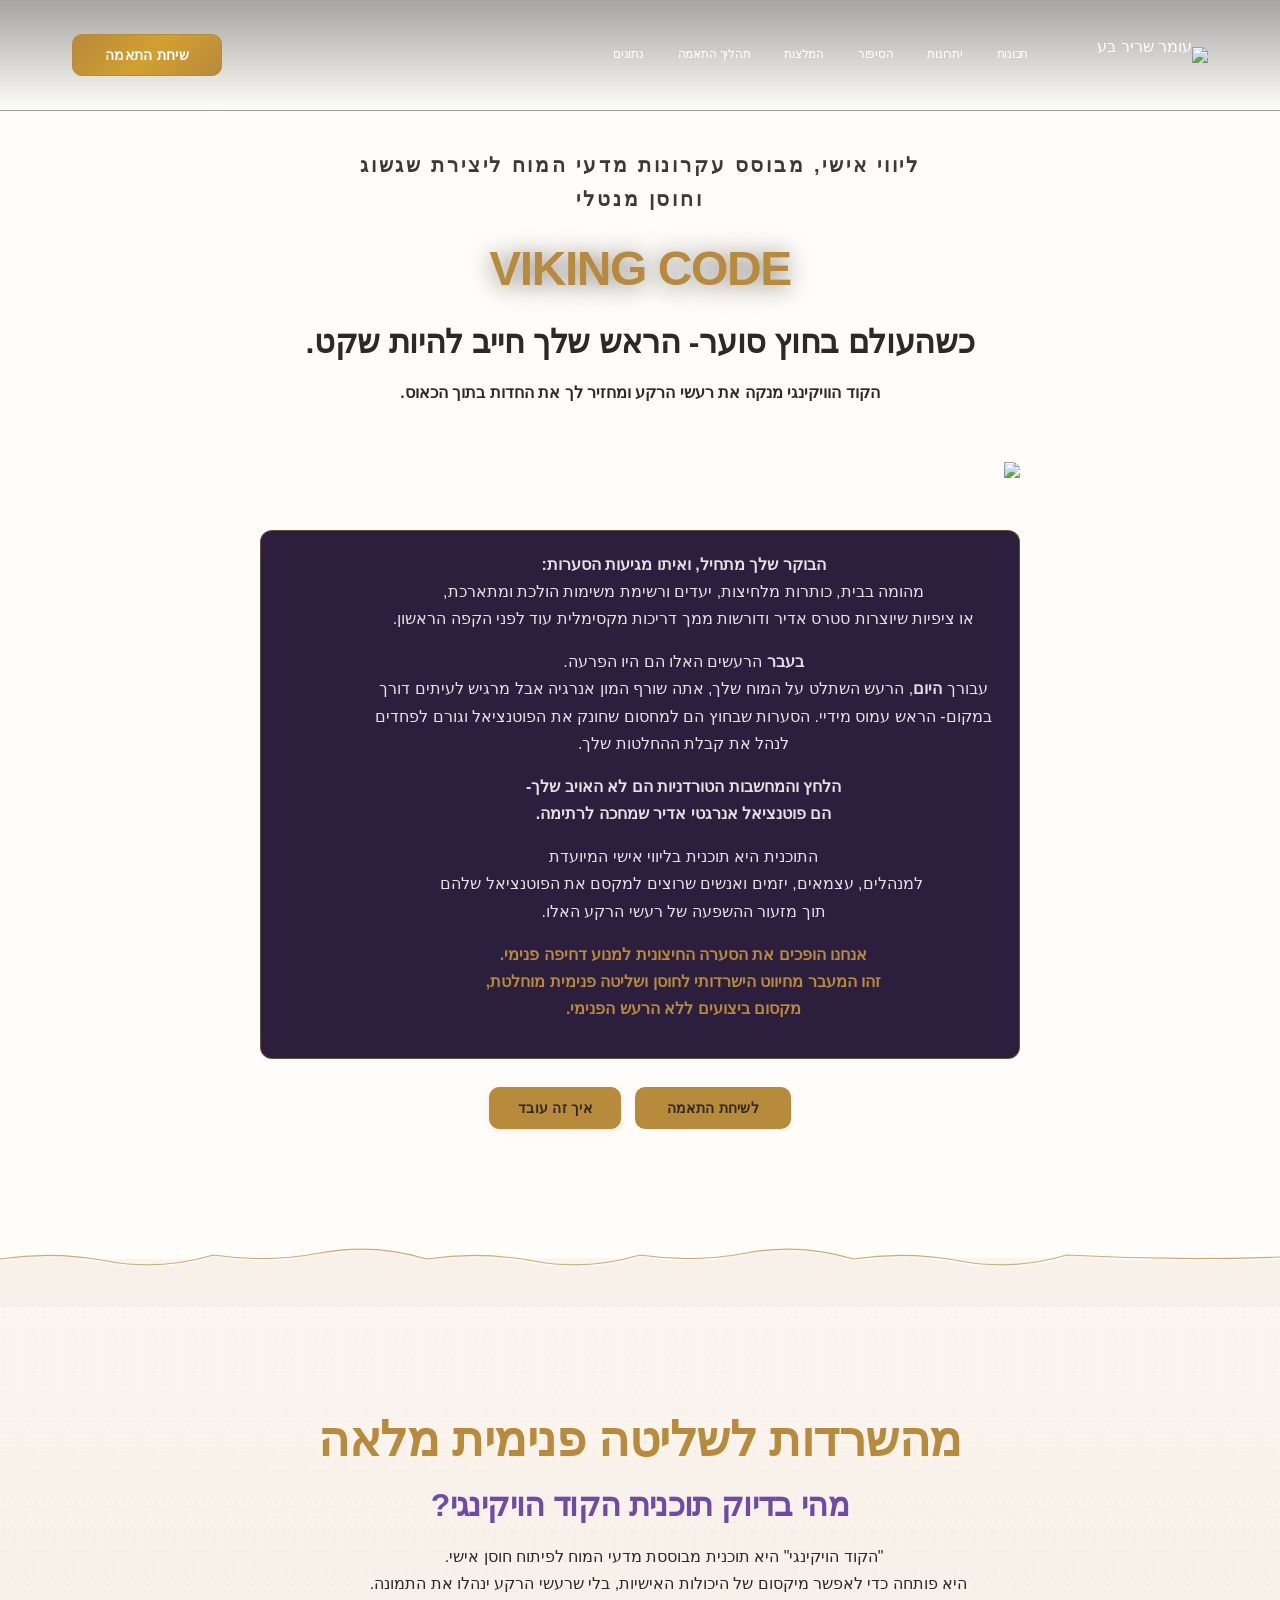
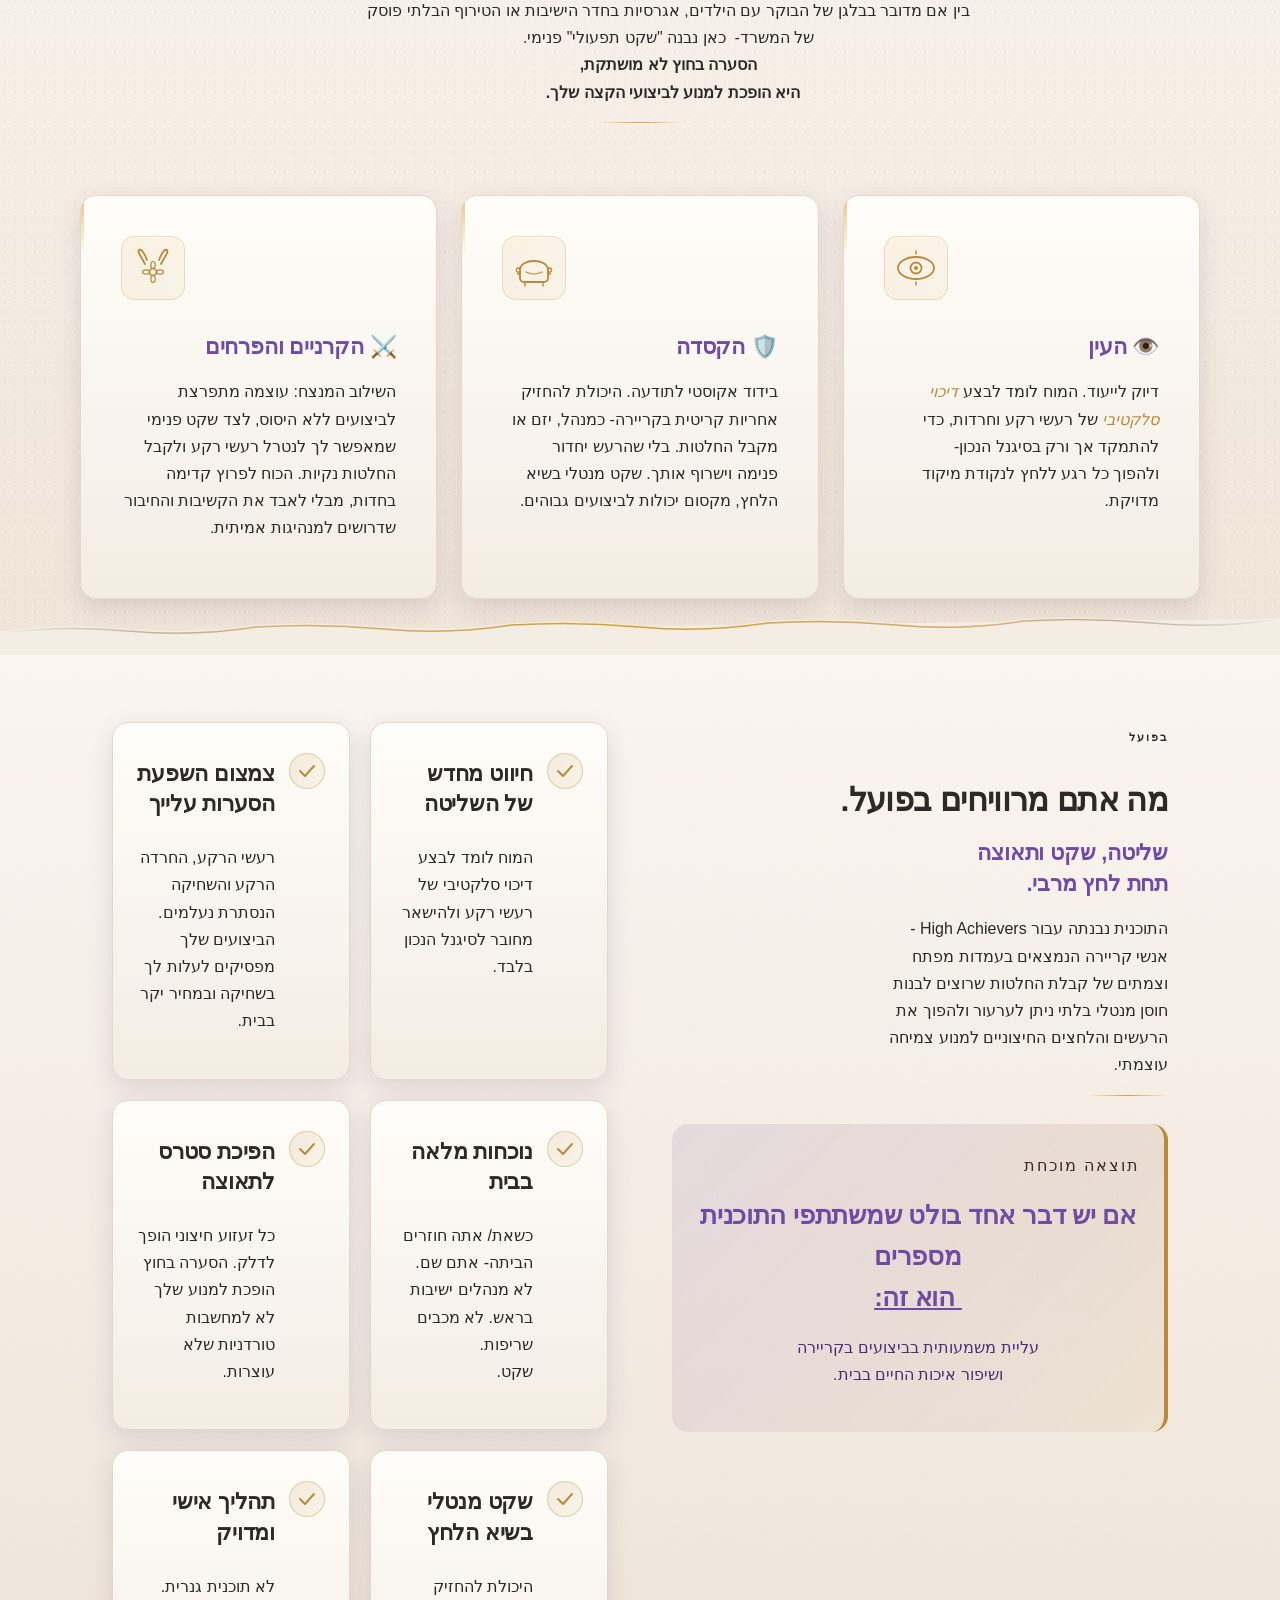
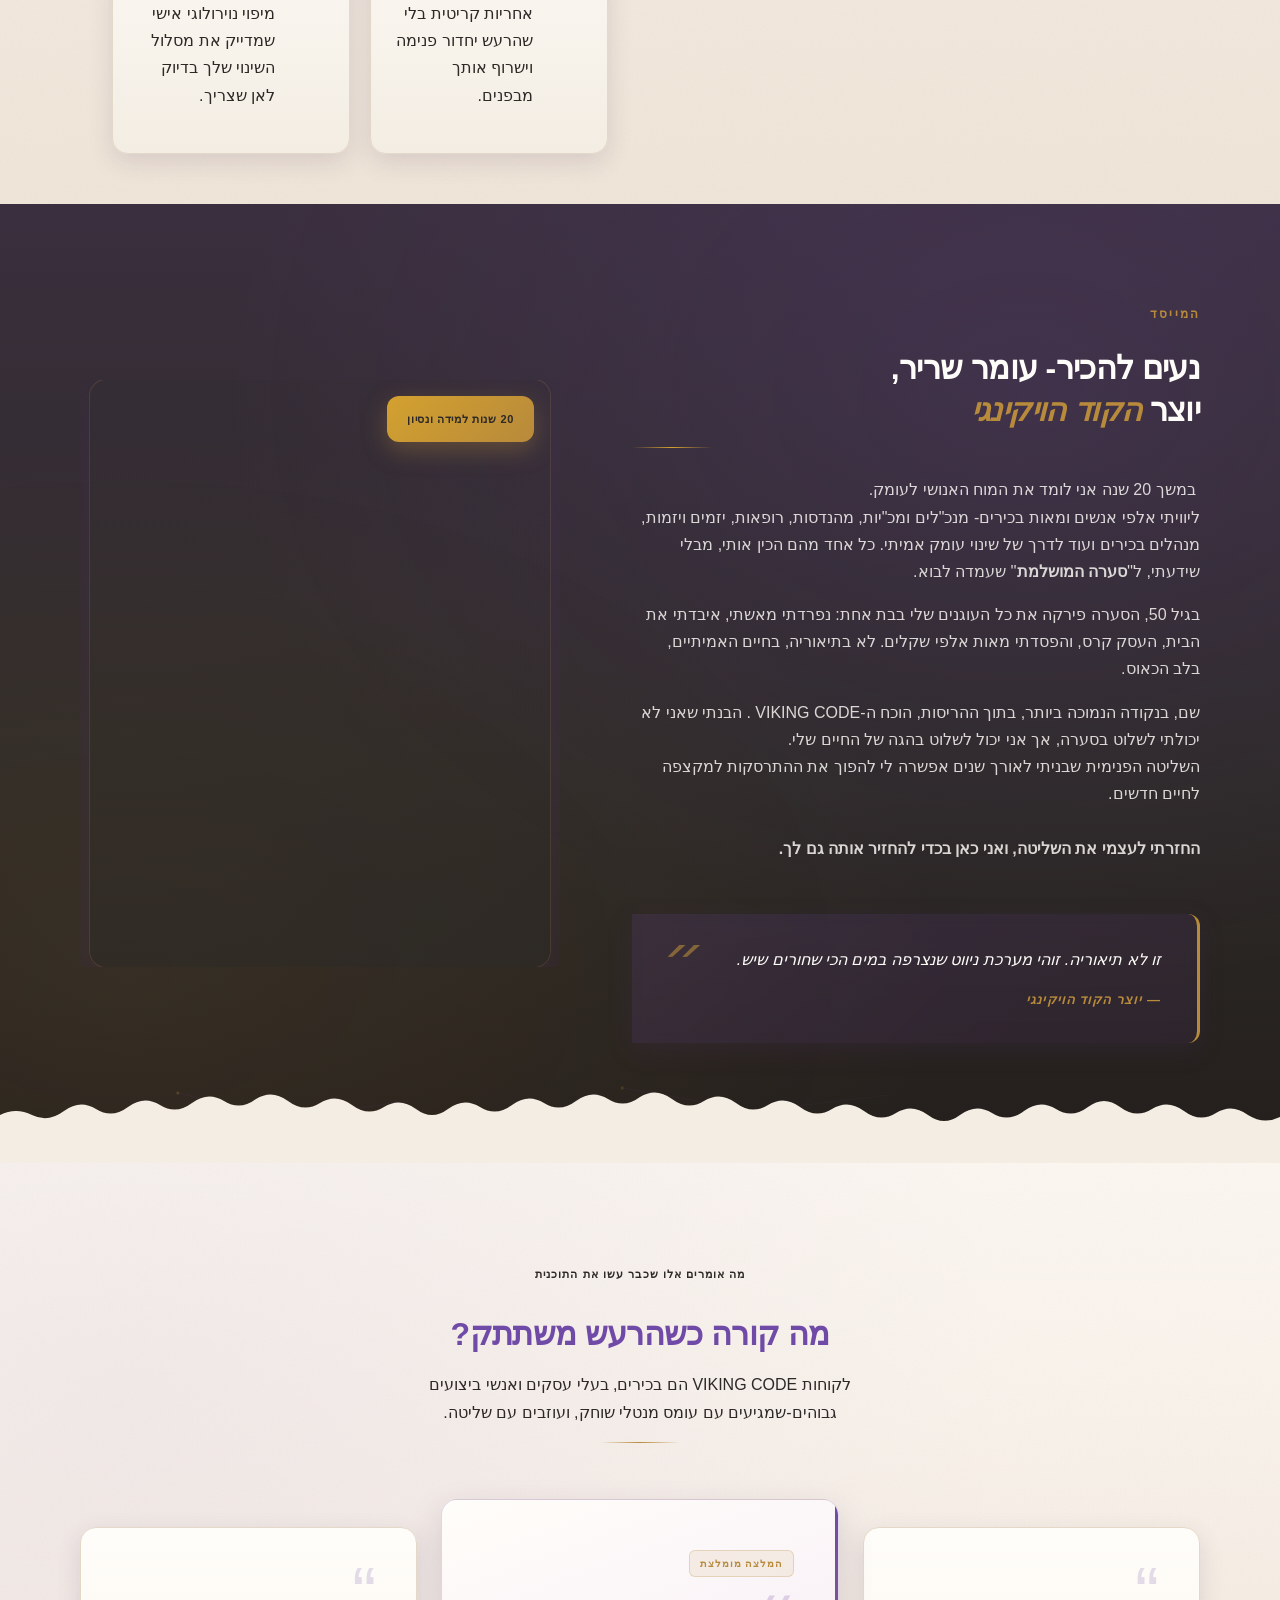
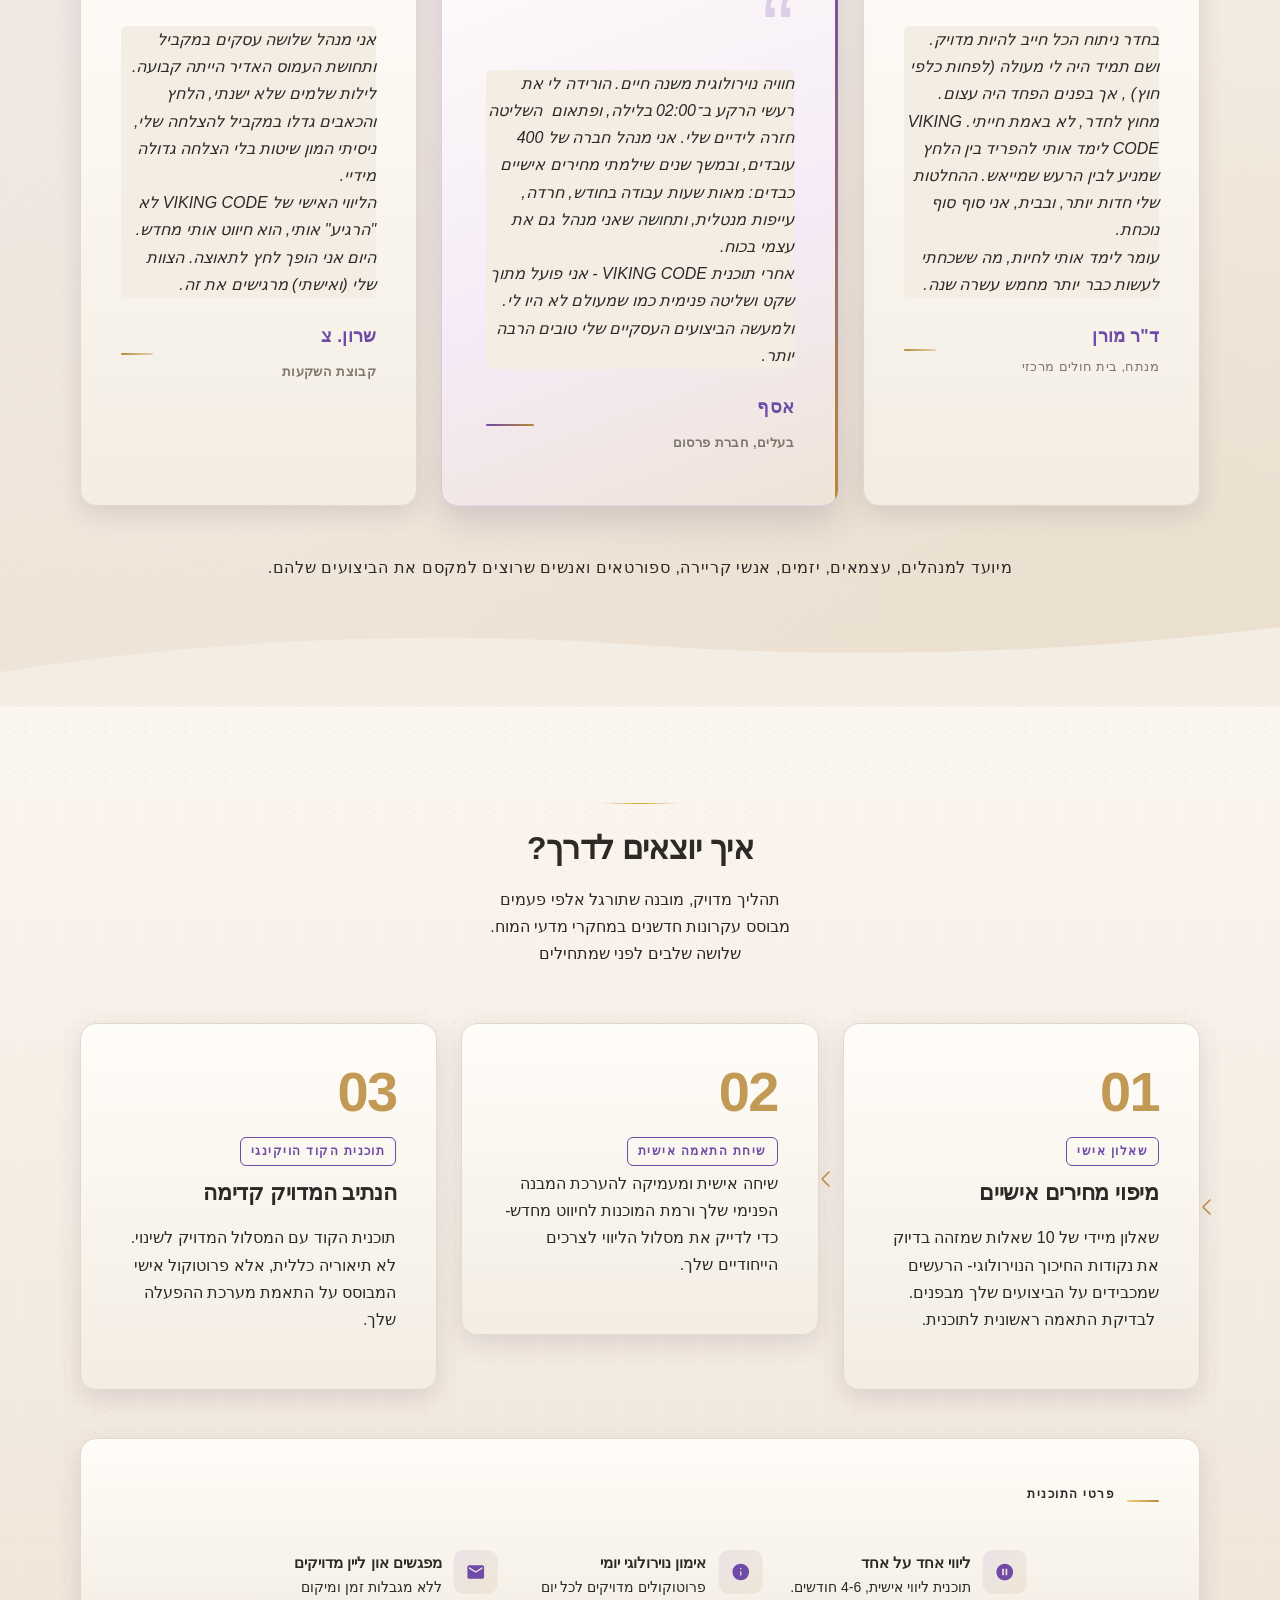
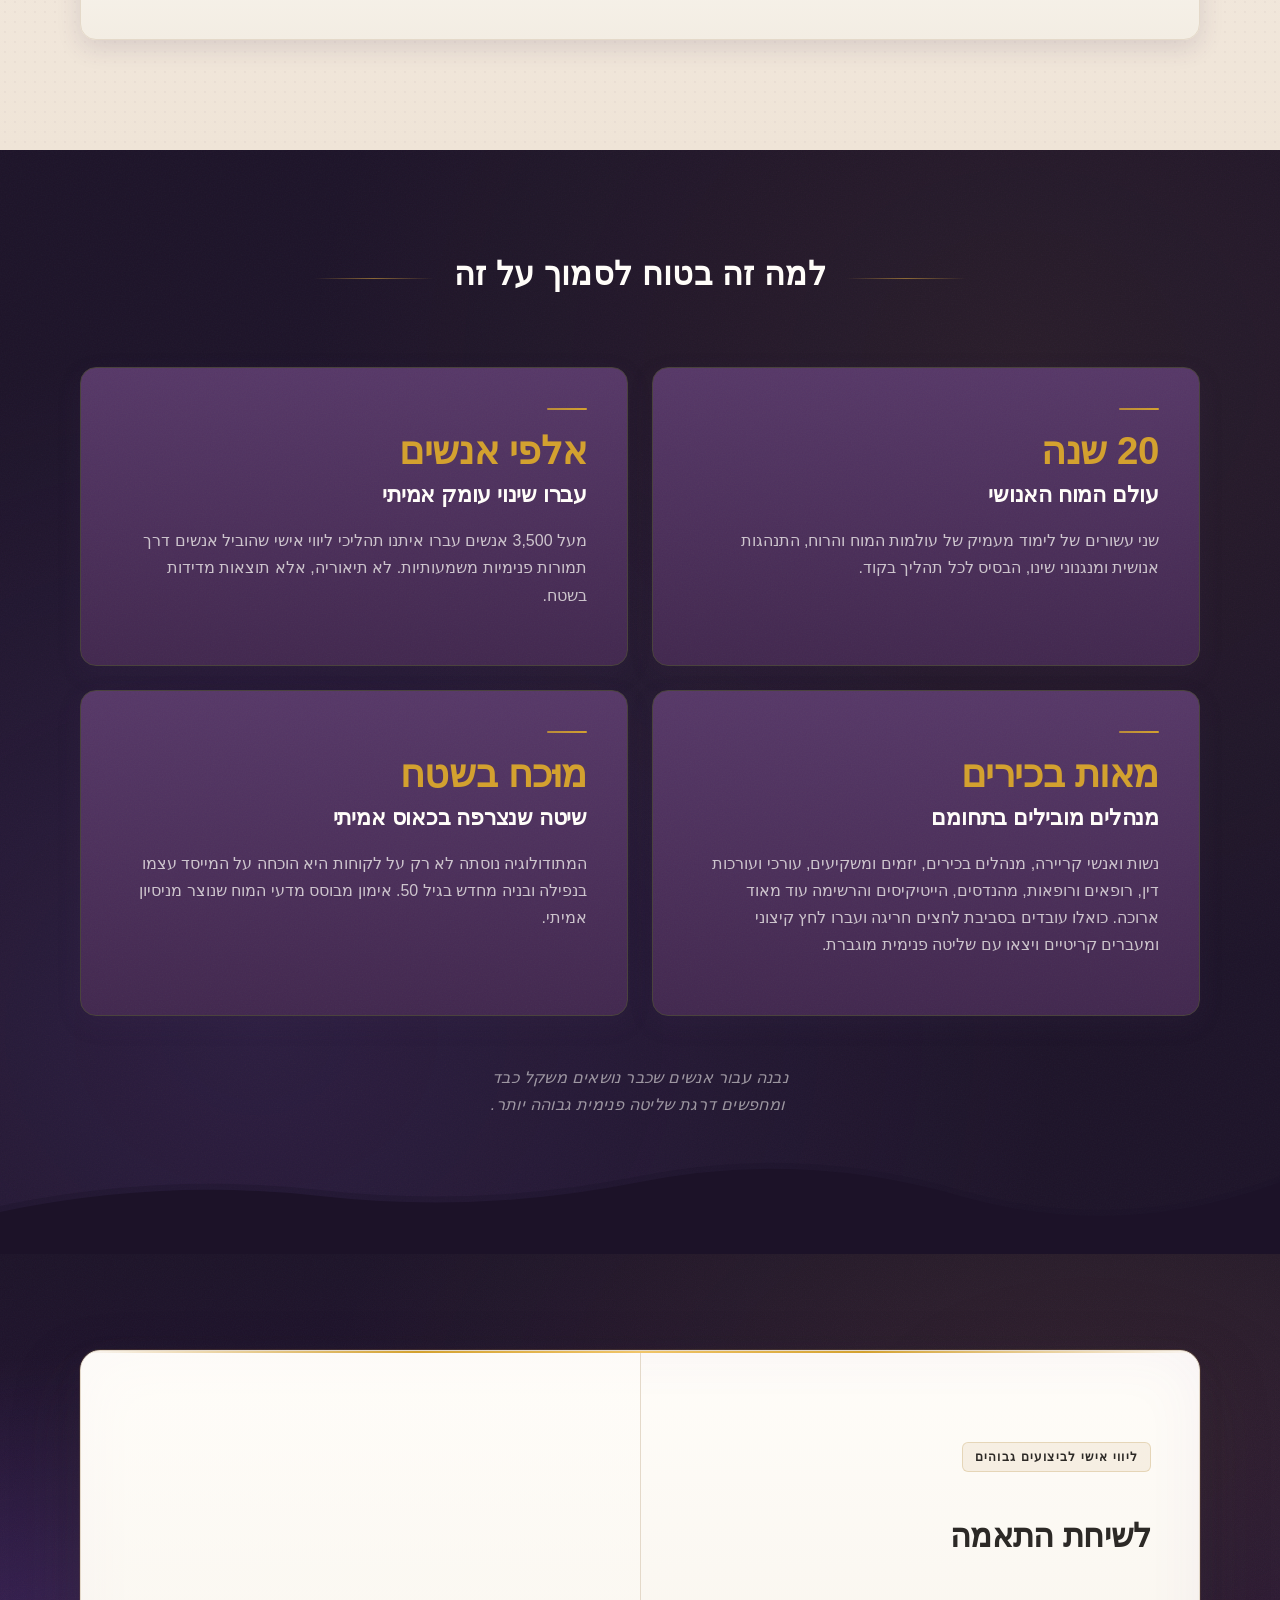
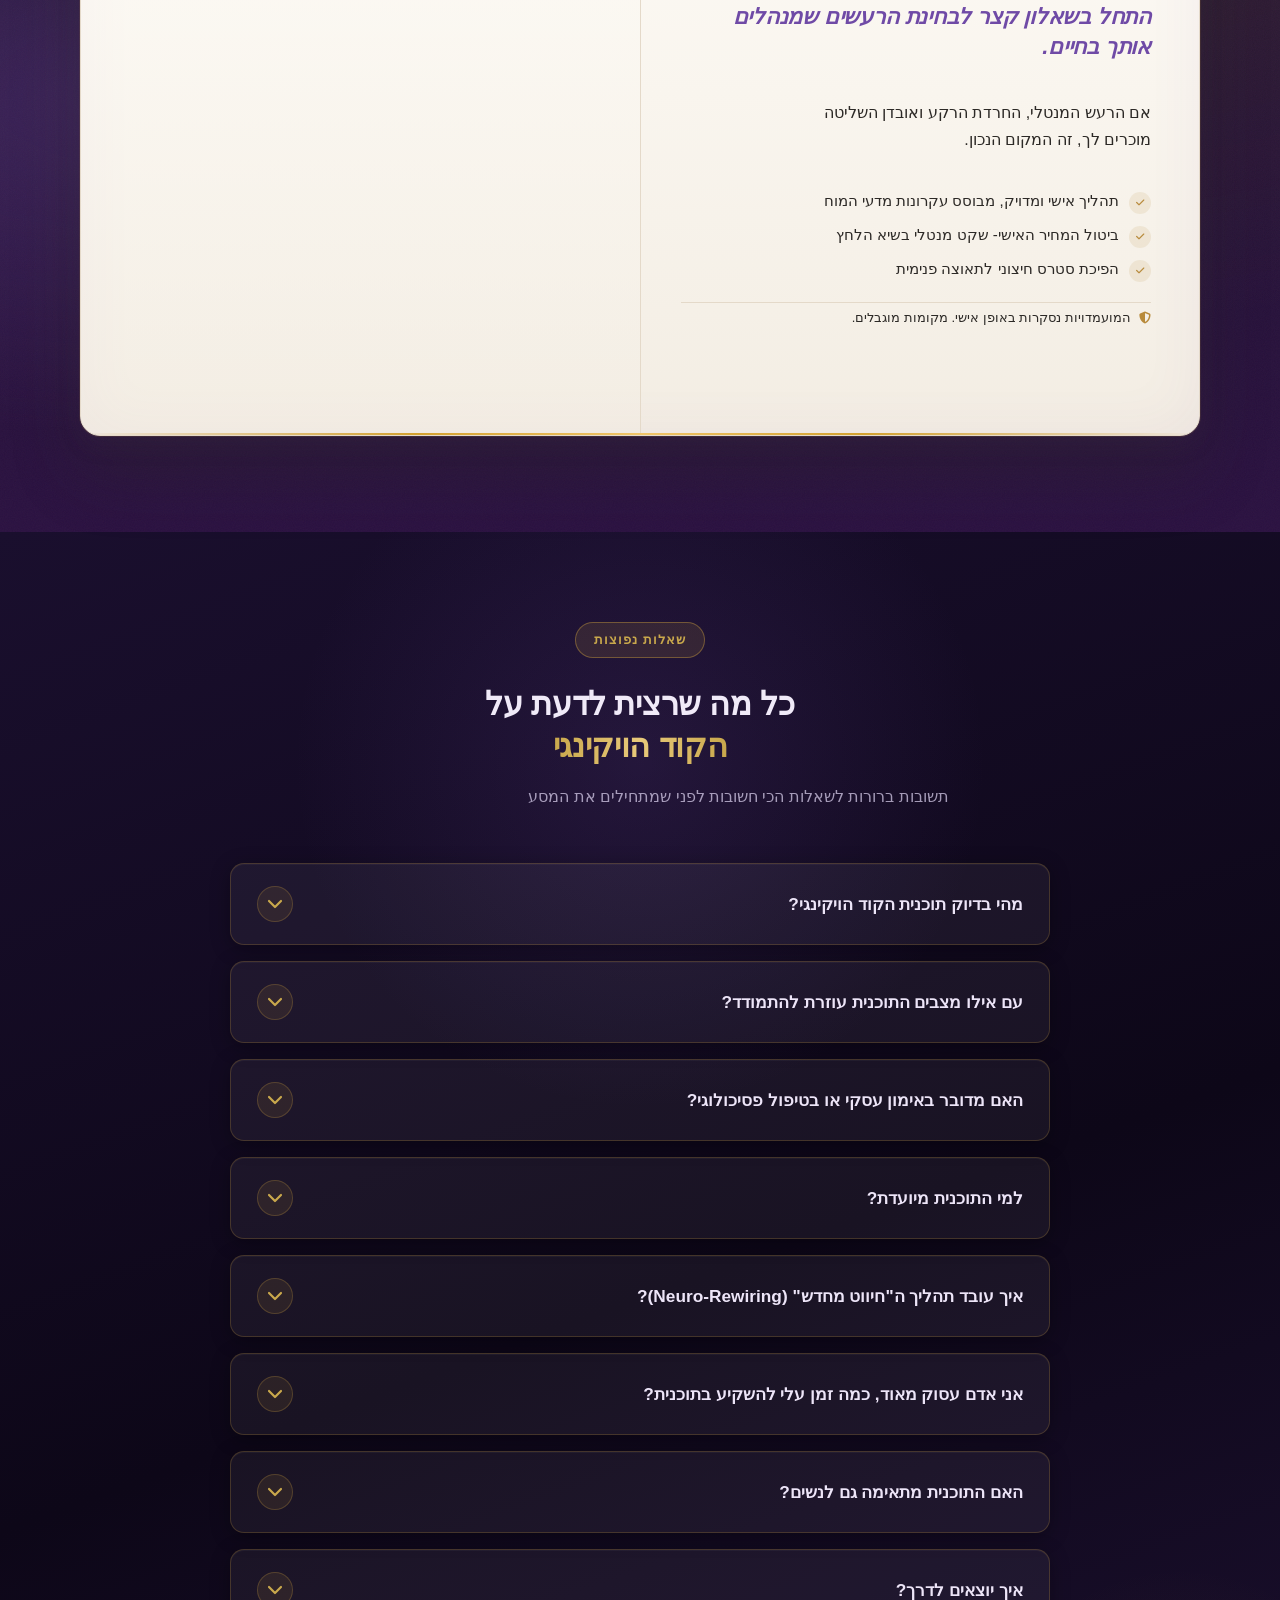
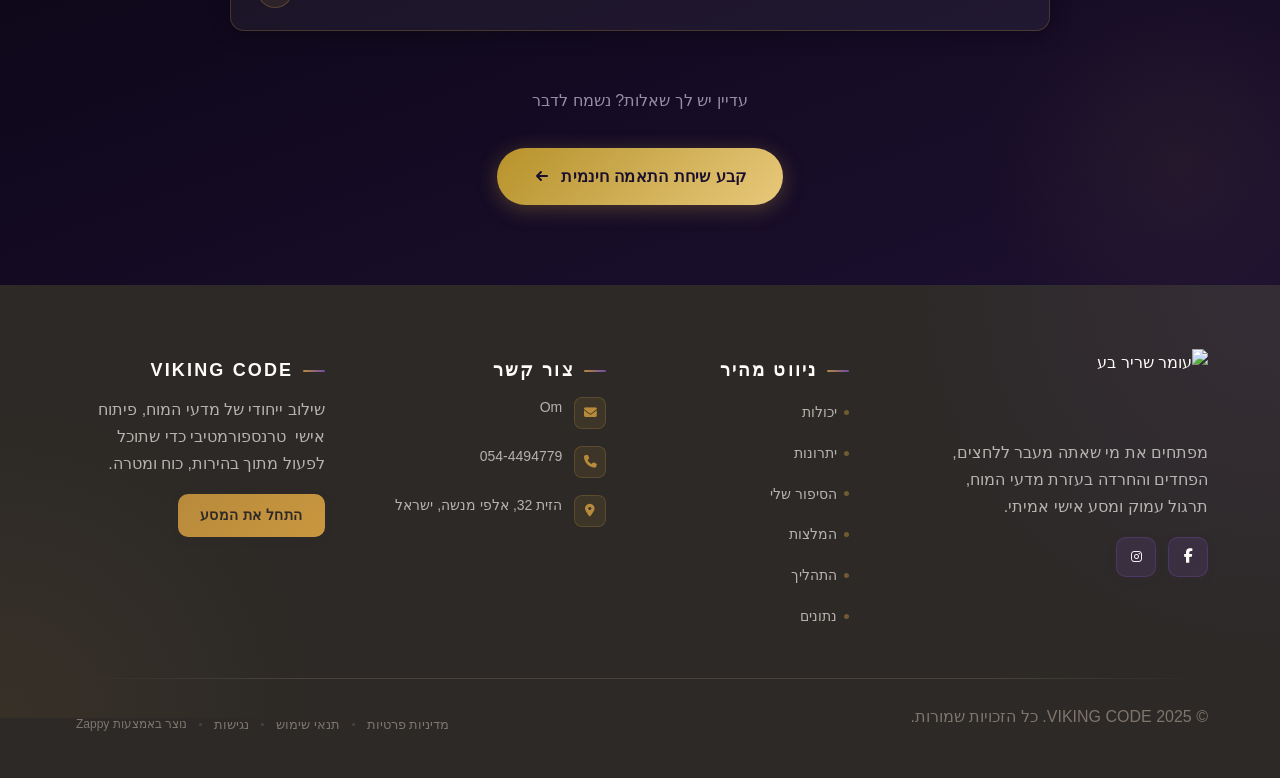
==== commit 59445824: "Incremental sync: 1 page(s) — update_text" ====
--- a/index.html
+++ b/index.html
@@ -1,5 +1,5 @@
 <!DOCTYPE html>
-<html lang="ar" dir="rtl">
+<html lang="he" dir="rtl">
 <head>
     <meta charset="UTF-8">
     <meta name="viewport" content="width=device-width, initial-scale=1.0">
@@ -355,11 +355,11 @@
 </script>
 <!-- ZAPPY_INTEGRATION_END analytics:add_facebook_pixel -->
   
-<nav class="navbar" dir="rtl"> <button class="mobile-toggle" id="mobileToggle" aria-label="Menu" data-element-type="button" data-element-id="btn-1776061896971-tcydcvs9b" data-native-element="true"> <svg class="hamburger-icon" width="24" height="24" viewBox="0 0 24 24" fill="none" style="width: 24px !important; height: 24px !important; display: block !important;"> <path d="M3 12h18M3 6h18M3 18h18" stroke="currentColor" stroke-width="2" stroke-linecap="round"></path> </svg> <svg class="close-icon" width="24" height="24" viewBox="0 0 24 24" fill="none" style="display: none !important; width: 24px !important; height: 24px !important;"> <path d="M18 6L6 18M6 6l12 12" stroke="currentColor" stroke-width="2" stroke-linecap="round"></path> </svg> </button> <button class="phone-header-btn" data-phone="+972544494779" aria-label="Call" data-element-type="button" data-element-id="btn-1776061896971-hfs8pjp9r" data-native-element="true"> <svg width="24" height="24" viewBox="0 0 24 24" fill="currentColor" style="width: 24px; height: 24px;"> <path d="M22 16.92v3a2 2 0 0 1-2.18 2 19.79 19.79 0 0 1-8.63-3.07 19.5 19.5 0 0 1-6-6 19.79 19.79 0 0 1-3.07-8.67A2 2 0 0 1 4.11 2h3a2 2 0 0 1 2 1.72 12.84 12.84 0 0 0 .7 2.81 2 2 0 0 1-.45 2.11L8.09 9.91a16 16 0 0 0 6 6l1.27-1.27a2 2 0 0 1 2.11-.45 12.84 12.84 0 0 0 2.81.7A2 2 0 0 1 22 16.92z"></path> </svg> </button> <div class="nav-container"> <div class="nav-right-group"><div class="nav-brand"> <a href="/" class="logo-link" style="color: rgb(44, 41, 38) !important;"> <img src="/assets/viking-code-logo-1775815918236-gnvzzb.webp?v=1775815918846-061fn9" alt="עומר שריר בע" מ"="" class="logo" data-image-type="logo" style=""> </a> </div><ul class="nav-menu" id="navMenu"><li><a href="#features">תכונות</a></li><li><a href="#benefits">יתרונות</a></li><li><a href="#story">הסיפור</a></li><li><a href="#testimonials">המלצות</a></li><li><a href="#process">תהליך התאמה</a></li><li><a href="#stats">נתונים</a></li></ul></div> <div class="nav-cta-container"><li class="nav-cta-item"><a href="#cta" class="nav-cta-btn">שיחת התאמה</a></li></div> </div> </nav> <script> // Navbar Mobile Menu Toggle and Contrast Fix (function() { // Use 'load' event instead of 'DOMContentLoaded' to ensure we run AFTER all other scripts window.addEventListener('load', function() { // FIX MOBILE BUTTON CONTRAST // Detect navbar background color and apply contrasting color to mobile buttons const navbar = document.querySelector('.navbar, nav, header'); if (!navbar) { console.log('[Navbar] Navbar element not found'); return; } // DECLARE VARIABLES EARLY to avoid Temporal Dead Zone errors // These are used in multiple places below let mobileToggle = document.getElementById('mobileToggle') || document.querySelector('.mobile-toggle') || document.querySelector('.hamburger') || document.querySelector('.hamburger-menu') || document.querySelector('.menu-toggle') || document.querySelector('.burger-menu') || document.querySelector('[aria-label="Menu"]') || document.querySelector('[aria-label="תפריט"]'); const phoneBtn = document.querySelector('.phone-header-btn'); const computedStyle = window.getComputedStyle(navbar); let bgColor = computedStyle.backgroundColor; console.log('[Navbar] Initial navbar background:', bgColor); // Check if background is transparent or rgba with 0 alpha const isTransparent = bgColor === 'transparent' || bgColor === 'rgba(0, 0, 0, 0)' || (bgColor.startsWith('rgba') && bgColor.includes(', 0)')); if (isTransparent) { // Check for background-image or gradient const bgImage = computedStyle.backgroundImage; if (bgImage && bgImage !== 'none') { console.log('[Navbar] Navbar has background image/gradient, using dark text'); bgColor = 'rgb(240, 240, 240)'; // Assume light background } else { // Transparent navbar - check body background const bodyBg = window.getComputedStyle(document.body).backgroundColor; console.log('[Navbar] Navbar transparent, using body background:', bodyBg); bgColor = bodyBg; } } // Calculate luminance to determine if background is light or dark const rgb = bgColor.match(/\d+/g); if (rgb && rgb.length >= 3) { const r = parseInt(rgb[0]); const g = parseInt(rgb[1]); const b = parseInt(rgb[2]); const luminance = (0.299 * r + 0.587 * g + 0.114 * b) / 255; // Mobile button colors are set by Claude's AI-generated CSS (same as .nav-menu a) // No dynamic color overrides needed - colors come from the generated navbar CSS console.log('[Navbar] Mobile button colors preserved from Claude CSS (luminance:', luminance.toFixed(2) + ')'); // FIX ICON SIZES - Ensure SVGs are properly sized and visible // INJECT CRITICAL CSS TO OVERRIDE ANY CONFLICTING RULES const criticalCSS = document.createElement('style'); criticalCSS.id = 'zappy-mobile-nav-fix'; const htmlLang = document.documentElement.lang || 'en'; const htmlDir = document.documentElement.dir || 'ltr'; // Check both dir attribute AND lang for RTL detection // dir="rtl" is the most reliable indicator const isRTL = htmlDir === 'rtl' || htmlLang === 'he' || htmlLang === 'ar'; criticalCSS.textContent = ` /* Hide mobile buttons on desktop, show only on mobile */ @media (min-width: 769px) { .mobile-toggle, .phone-header-btn { display: none !important; } } /* Show and position mobile buttons correctly on mobile */ @media (max-width: 768px) { .mobile-toggle, .phone-header-btn { position: absolute !important; top: 50% !important; transform: translateY(-50%) !important; z-index: 1001 !important; display: flex !important; align-items: center !important; justify-content: center !important; width: 36px !important; height: 36px !important; border-radius: 50% !important; border: none !important; cursor: pointer !important; padding: 6px !important; background: none !important; color: var(--nav-text, var(--text-light)) !important; } /* LTR positioning (default): hamburger LEFT, phone RIGHT */ html:not([dir="rtl"]):not([lang="he"]):not([lang="ar"]) .mobile-toggle, html[dir="ltr"] .mobile-toggle { left: 12px !important; right: auto !important; } html:not([dir="rtl"]):not([lang="he"]):not([lang="ar"]) .phone-header-btn, html[dir="ltr"] .phone-header-btn { right: 12px !important; left: auto !important; } /* RTL positioning: hamburger RIGHT, phone LEFT */ html[dir="rtl"] .mobile-toggle, html[lang="he"] .mobile-toggle, html[lang="ar"] .mobile-toggle { right: 12px !important; left: auto !important; } html[dir="rtl"] .phone-header-btn, html[lang="he"] .phone-header-btn, html[lang="ar"] .phone-header-btn { left: 12px !important; right: auto !important; } /* CRITICAL: Ensure nav-container has min-height on mobile */ /* All children are positioned absolutely/fixed on mobile, so height:auto collapses to 0 */ .nav-container { min-height: 70px !important; position: relative !important; } /* Ensure SVG icons are properly sized and inherit color */ .mobile-toggle svg, .phone-header-btn svg { width: 24px !important; height: 24px !important; /* Don't force display - let JavaScript control hamburger/close toggle */ } /* Reset nav-cta-container on mobile - remove desktop box-shadow/padding */ /* that creates a visible ghost box when CTA button is hidden */ .nav-cta-container { box-shadow: none !important; padding: 0 !important; } /* Hide nav-cta-container entirely on mobile when there's no lang-switcher */ /* (only the CTA button is inside, and it's hidden on mobile) */ .nav-cta-container:not(:has(.lang-switcher)) { display: none !important; } /* CRITICAL: Prevent hero image fade gradient from bleeding over headline text */ /* The .image-fade-gradient has bottom: -30px (extends below parent) */ /* On mobile stacked layout, this overlaps the h1 text below the image */ .hero-image-column { overflow: hidden !important; } .image-fade-gradient { bottom: 0 !important; } /* Hide desktop language switcher on mobile - hamburger menu handles it */ /* High specificity to override stored CSS */ .lang-switcher, .nav-cta-container .lang-switcher, .nav-container .lang-switcher, .navbar .lang-switcher, .navbar .nav-cta-container .lang-switcher { display: none !important; } } `; // Remove existing fix if present and inject new one const existing = document.getElementById('zappy-mobile-nav-fix'); if (existing) existing.remove(); document.head.appendChild(criticalCSS); console.log('[Navbar] Critical CSS injected for mobile nav positioning'); // ONLY apply inline positioning styles on mobile viewport // On desktop, the CSS handles hiding these buttons with display: none // Inline styles were breaking desktop layout by overriding CSS const isMobileViewport = window.innerWidth <= 768; if (mobileToggle) { // Icon sizing applies to all viewports for consistency const hamburgerIcon = mobileToggle.querySelector('.hamburger-icon'); const closeIcon = mobileToggle.querySelector('.close-icon'); if (hamburgerIcon) { hamburgerIcon.style.setProperty('width', '24px', 'important'); hamburgerIcon.style.setProperty('height', '24px', 'important'); hamburgerIcon.style.setProperty('display', 'block', 'important'); // Show hamburger by default } if (closeIcon) { closeIcon.style.setProperty('width', '24px', 'important'); closeIcon.style.setProperty('height', '24px', 'important'); closeIcon.style.setProperty('display', 'none', 'important'); // Hide close icon by default } // ONLY set positioning inline styles on mobile if (isMobileViewport) { mobileToggle.style.setProperty('position', 'absolute', 'important'); mobileToggle.style.setProperty('top', '50%', 'important'); mobileToggle.style.setProperty('transform', 'translateY(-50%)', 'important'); mobileToggle.style.setProperty('z-index', '1001', 'important'); // Clear any inline left/right so CSS can take over based on html[dir] mobileToggle.style.removeProperty('left'); mobileToggle.style.removeProperty('right'); console.log('[Navbar] Mobile toggle positioning applied (mobile viewport)'); } else { // On desktop, clear any positioning styles to let CSS handle it mobileToggle.style.removeProperty('position'); mobileToggle.style.removeProperty('top'); mobileToggle.style.removeProperty('transform'); mobileToggle.style.removeProperty('z-index'); mobileToggle.style.removeProperty('left'); mobileToggle.style.removeProperty('right'); console.log('[Navbar] Desktop viewport - cleared mobile toggle inline positioning'); } } if (phoneBtn) { // Icon sizing applies to all viewports const phoneIcon = phoneBtn.querySelector('svg'); if (phoneIcon) { phoneIcon.style.width = '24px'; phoneIcon.style.height = '24px'; phoneIcon.setAttribute('width', '24'); phoneIcon.setAttribute('height', '24'); } // ONLY set positioning inline styles on mobile if (isMobileViewport) { phoneBtn.style.setProperty('position', 'absolute', 'important'); phoneBtn.style.setProperty('top', '50%', 'important'); phoneBtn.style.setProperty('transform', 'translateY(-50%)', 'important'); phoneBtn.style.setProperty('z-index', '1001', 'important'); // Clear any inline left/right so CSS can take over based on html[dir] phoneBtn.style.removeProperty('left'); phoneBtn.style.removeProperty('right'); console.log('[Navbar] Phone button positioning applied (mobile viewport)'); } else { // On desktop, clear any positioning styles to let CSS handle it phoneBtn.style.removeProperty('position'); phoneBtn.style.removeProperty('top'); phoneBtn.style.removeProperty('transform'); phoneBtn.style.removeProperty('z-index'); phoneBtn.style.removeProperty('left'); phoneBtn.style.removeProperty('right'); console.log('[Navbar] Desktop viewport - cleared phone button inline positioning'); } } } else { console.log('[Navbar] Could not parse background color:', bgColor); } // MOBILE MENU TOGGLE // Re-query in case DOM changed (mobileToggle already declared at top of function) mobileToggle = document.getElementById('mobileToggle') || document.querySelector('.mobile-toggle') || document.querySelector('.hamburger') || document.querySelector('.hamburger-menu') || document.querySelector('.menu-toggle') || document.querySelector('.burger-menu') || document.querySelector('[aria-label="Menu"]') || document.querySelector('[aria-label="תפריט"]'); // EXPANDED SEARCH: Find nav menu by ID or class const navMenu = document.getElementById('navMenu') || document.querySelector('.nav-menu') || document.querySelector('.nav-links') || document.querySelector('nav ul:not(.submenu)'); if (!mobileToggle || !navMenu) { console.log('[Navbar] Mobile toggle or menu not found:', { toggle: !!mobileToggle, menu: !!navMenu }); return; } // Ensure navMenu has ID for CSS targeting if (!navMenu.id) { navMenu.id = 'navMenu'; } console.log('[Navbar] Initializing mobile menu...'); // Remove any existing event listeners by cloning the button const newToggle = mobileToggle.cloneNode(true); mobileToggle.parentNode.replaceChild(newToggle, mobileToggle); // Toggle menu on button click - use newToggle now newToggle.addEventListener('click', function(e) { e.preventDefault(); e.stopPropagation(); const hamburgerIcon = this.querySelector('.hamburger-icon'); const closeIcon = this.querySelector('.close-icon'); const isActive = navMenu.classList.contains('active'); if (isActive) { // Close menu navMenu.classList.remove('active'); if (hamburgerIcon) hamburgerIcon.style.setProperty('display', 'block', 'important'); if (closeIcon) closeIcon.style.setProperty('display', 'none', 'important'); document.body.style.overflow = ''; console.log('[Navbar] Menu closed'); } else { // Open menu navMenu.classList.add('active'); if (hamburgerIcon) hamburgerIcon.style.setProperty('display', 'none', 'important'); if (closeIcon) closeIcon.style.setProperty('display', 'block', 'important'); document.body.style.overflow = 'hidden'; console.log('[Navbar] Menu opened'); } }); // Close menu when clicking nav links (but NOT dropdown toggles) const navLinks = navMenu.querySelectorAll('a'); navLinks.forEach(function(link) { link.addEventListener('click', function() { // Don't close if it's a dropdown child (unless it's a real navigation link) if (this.getAttribute('href') === '#') return; const hamburgerIcon = newToggle.querySelector('.hamburger-icon'); const closeIcon = newToggle.querySelector('.close-icon'); navMenu.classList.remove('active'); if (hamburgerIcon) hamburgerIcon.style.setProperty('display', 'block', 'important'); if (closeIcon) closeIcon.style.setProperty('display', 'none', 'important'); document.body.style.overflow = ''; console.log('[Navbar] Menu closed (link clicked)'); }); }); // DROPDOWN MENU TOGGLE (for mobile and touch devices) var dropdownToggles = navMenu.querySelectorAll('.dropdown-toggle'); dropdownToggles.forEach(function(toggle) { toggle.addEventListener('click', function(e) { e.preventDefault(); e.stopPropagation(); var parent = this.closest('.nav-dropdown'); if (!parent) return; // Close other open dropdowns at the same level var siblings = parent.parentNode.querySelectorAll('.nav-dropdown.open'); siblings.forEach(function(sib) { if (sib !== parent) sib.classList.remove('open'); }); parent.classList.toggle('open'); console.log('[Navbar] Dropdown toggled:', parent.classList.contains('open') ? 'open' : 'closed'); }); }); // Close dropdowns when clicking outside document.addEventListener('click', function(e) { if (!e.target.closest('.nav-dropdown')) { var openDropdowns = document.querySelectorAll('.nav-dropdown.open'); openDropdowns.forEach(function(dd) { dd.classList.remove('open'); }); } }); console.log('[Navbar] Dropdown handlers initialized for ' + dropdownToggles.length + ' dropdowns'); // Phone button functionality (phoneBtn already declared at top of function) if (phoneBtn) { phoneBtn.addEventListener('click', function() { // Get phone number from placeholder in page or use default const phoneLinks = document.querySelectorAll('a[href^="tel:"]'); const phoneNumber = phoneLinks.length > 0 ? phoneLinks[0].getAttribute('href').replace('tel:', '') : '+972544494779'; window.location.href = 'tel:' + phoneNumber; console.log('[Navbar] Phone button clicked'); }); } console.log('[Navbar] Mobile menu initialized successfully'); // === WHATSAPP BUTTON VISIBILITY FIX === // Ensure WhatsApp floating button is hidden on desktop and visible on mobile // IMPORTANT: Only target the floating button by its class, NOT generic wa.me links const handleWhatsAppVisibility = function() { const whatsappBtn = document.querySelector('.whatsapp-float'); if (whatsappBtn) { const isDesktop = window.innerWidth >= 769; if (isDesktop) { whatsappBtn.style.setProperty('display', 'none', 'important'); whatsappBtn.style.setProperty('visibility', 'hidden', 'important'); whatsappBtn.style.setProperty('opacity', '0', 'important'); whatsappBtn.style.setProperty('pointer-events', 'none', 'important'); console.log('[WhatsApp] Button hidden on desktop'); } else { whatsappBtn.style.removeProperty('display'); whatsappBtn.style.removeProperty('visibility'); whatsappBtn.style.removeProperty('opacity'); whatsappBtn.style.removeProperty('pointer-events'); console.log('[WhatsApp] Button visible on mobile'); } } }; // Run on load handleWhatsAppVisibility(); // Run on resize with debouncing let resizeTimer; window.addEventListener('resize', function() { clearTimeout(resizeTimer); resizeTimer = setTimeout(handleWhatsAppVisibility, 100); }); }); })(); </script> <main> <section id="hero" class="index-hero-section" data-layout-spec="בית-hero" dir="rtl" data-hero-type="fullscreen-scrim" style="position: relative; overflow: hidden; background-color: #1C1228; background-image: none" data-zappy-bg-type="color" data-zappy-bg-color="#1C1228" data-zappy-bg-image="" data-zappy-bg-overlay-color="#1c1228" data-zappy-bg-overlay-opacity="0" data-element-id="zappy-hero-bg-hero" data-element-type="background-image" data-zappy-content-align="center-center"> <!-- Background Image --> <div class="index-hero-bg" style="display: none" data-zappy-original-bg="hidden" data-zappy-preview-hidden="none"> <img data-hero-bg="true" data-placeholder="index-hero-image-1" data-context="A cinematic portrait of a mature, calm, and grounded man in his 50s with silver-streaked hair, standing in a dramatic natural environment — perhaps a stormy coastline or misty forest clearing with diffused golden light breaking through clouds. The mood is quietly powerful: no Viking costume, no aggression. The man wears understated dark clothing and looks directly at the camera with composed, soulful eyes. The atmosphere suggests inner stillness amid external turbulence — storm energy transformed into serenity. Warm amber and deep purple tones in the light. Editorial, premium photography style." width="1440" height="900" src="/assets/business-general-hero-upload-1775928369019-c393bx.webp?v=1775928371175" alt="המייסד — שקט פנימי בתוך הסערה" data-hero-background="true" data-element-type="image" data-element-id="img-1775811035464-050jn642z" style="object-fit: cover; object-position: 50% 50%; width: 100%; height: 100%;"> </div> <!-- Scrim Overlay --> <div class="index-hero-scrim" aria-hidden="true" style="display: none" data-zappy-original-bg="hidden" data-zappy-preview-hidden="none"></div> <!-- Content --> <div class="index-hero-container index-hero-container--split" style="position: relative; z-index: 2; display: flex; flex-direction: column; align-items: center; justify-content: center; gap: 32px; padding: 100px 32px 60px; min-height: 100vh; max-width: 1200px; margin: 0px auto;" data-zappy-align-target="true"> <!-- Text Column (Right) --> <div class="index-hero-text-col" style="width: 100%; max-width: 720px; display: flex; flex-direction: column; align-items: center; text-align: center; margin: 0 auto"> <!-- Label --> <p style="margin: 0px 0px 8px;"><span class="index-hero-label" style="margin-bottom: 0; margin-top: 0;">ליווי אישי, מבוסס עקרונות מדעי המוח ליצירת שגשוג וחוסן מנטלי.</span><span class="index-hero-label" style="margin-bottom: 0; margin-top: 0;"><br></span></p> <!-- H1 --> <h1 class="index-hero-h1" style="text-align: right; margin-bottom: 12px;"><font color="#b88a3b">VIKING CODE</font></h1> <!-- Subtitle --> <h2 style="text-align: right; margin-bottom: 12px;">&nbsp; כשהעולם בחוץ סוער- הראש שלך חייב להיות שקט.&nbsp;&nbsp;</h2><!-- Hero Image -->  <!-- Body Text --> <div class="zappy-inserted-element" id="zappy-element-1776355019930-px9oize0m" data-element-id="zappy-element-1776355019930-px9oize0m" data-element-type="paragraph" style="width: 100%;"><p style="font-size: 1rem; max-width: none; margin-left: auto; margin-right: auto;" data-element-type="paragraph" data-element-id="zappy-element-1776355019930-px9oize0m" id="zappy-element-1776355019930-px9oize0m"><b>
+<nav class="navbar" dir="rtl"> <button class="mobile-toggle" id="mobileToggle" aria-label="Menu" data-element-type="button" data-element-id="btn-1776061896971-tcydcvs9b" data-native-element="true"> <svg class="hamburger-icon" width="24" height="24" viewBox="0 0 24 24" fill="none" style="width: 24px !important; height: 24px !important; display: block !important;"> <path d="M3 12h18M3 6h18M3 18h18" stroke="currentColor" stroke-width="2" stroke-linecap="round"></path> </svg> <svg class="close-icon" width="24" height="24" viewBox="0 0 24 24" fill="none" style="display: none !important; width: 24px !important; height: 24px !important;"> <path d="M18 6L6 18M6 6l12 12" stroke="currentColor" stroke-width="2" stroke-linecap="round"></path> </svg> </button> <button class="phone-header-btn" data-phone="+972544494779" aria-label="Call" data-element-type="button" data-element-id="btn-1776061896971-hfs8pjp9r" data-native-element="true"> <svg width="24" height="24" viewBox="0 0 24 24" fill="currentColor" style="width: 24px; height: 24px;"> <path d="M22 16.92v3a2 2 0 0 1-2.18 2 19.79 19.79 0 0 1-8.63-3.07 19.5 19.5 0 0 1-6-6 19.79 19.79 0 0 1-3.07-8.67A2 2 0 0 1 4.11 2h3a2 2 0 0 1 2 1.72 12.84 12.84 0 0 0 .7 2.81 2 2 0 0 1-.45 2.11L8.09 9.91a16 16 0 0 0 6 6l1.27-1.27a2 2 0 0 1 2.11-.45 12.84 12.84 0 0 0 2.81.7A2 2 0 0 1 22 16.92z"></path> </svg> </button> <div class="nav-container"> <div class="nav-right-group"><div class="nav-brand"> <a href="/" class="logo-link" style="color: rgb(44, 41, 38) !important;"> <img src="/assets/viking-code-logo-1775815918236-gnvzzb.webp?v=1775815918846-061fn9" alt="עומר שריר בע" מ"="" class="logo" data-image-type="logo" style=""> </a> </div><ul class="nav-menu" id="navMenu"><li><a href="#features">תכונות</a></li><li><a href="#benefits">יתרונות</a></li><li><a href="#story">הסיפור</a></li><li><a href="#testimonials">המלצות</a></li><li><a href="#process">תהליך התאמה</a></li><li><a href="#stats">נתונים</a></li></ul></div> <div class="nav-cta-container"><li class="nav-cta-item"><a href="#cta" class="nav-cta-btn">שיחת התאמה</a></li></div> </div> </nav> <script> // Navbar Mobile Menu Toggle and Contrast Fix (function() { // Use 'load' event instead of 'DOMContentLoaded' to ensure we run AFTER all other scripts window.addEventListener('load', function() { // FIX MOBILE BUTTON CONTRAST // Detect navbar background color and apply contrasting color to mobile buttons const navbar = document.querySelector('.navbar, nav, header'); if (!navbar) { console.log('[Navbar] Navbar element not found'); return; } // DECLARE VARIABLES EARLY to avoid Temporal Dead Zone errors // These are used in multiple places below let mobileToggle = document.getElementById('mobileToggle') || document.querySelector('.mobile-toggle') || document.querySelector('.hamburger') || document.querySelector('.hamburger-menu') || document.querySelector('.menu-toggle') || document.querySelector('.burger-menu') || document.querySelector('[aria-label="Menu"]') || document.querySelector('[aria-label="תפריט"]'); const phoneBtn = document.querySelector('.phone-header-btn'); const computedStyle = window.getComputedStyle(navbar); let bgColor = computedStyle.backgroundColor; console.log('[Navbar] Initial navbar background:', bgColor); // Check if background is transparent or rgba with 0 alpha const isTransparent = bgColor === 'transparent' || bgColor === 'rgba(0, 0, 0, 0)' || (bgColor.startsWith('rgba') && bgColor.includes(', 0)')); if (isTransparent) { // Check for background-image or gradient const bgImage = computedStyle.backgroundImage; if (bgImage && bgImage !== 'none') { console.log('[Navbar] Navbar has background image/gradient, using dark text'); bgColor = 'rgb(240, 240, 240)'; // Assume light background } else { // Transparent navbar - check body background const bodyBg = window.getComputedStyle(document.body).backgroundColor; console.log('[Navbar] Navbar transparent, using body background:', bodyBg); bgColor = bodyBg; } } // Calculate luminance to determine if background is light or dark const rgb = bgColor.match(/\d+/g); if (rgb && rgb.length >= 3) { const r = parseInt(rgb[0]); const g = parseInt(rgb[1]); const b = parseInt(rgb[2]); const luminance = (0.299 * r + 0.587 * g + 0.114 * b) / 255; // Mobile button colors are set by Claude's AI-generated CSS (same as .nav-menu a) // No dynamic color overrides needed - colors come from the generated navbar CSS console.log('[Navbar] Mobile button colors preserved from Claude CSS (luminance:', luminance.toFixed(2) + ')'); // FIX ICON SIZES - Ensure SVGs are properly sized and visible // INJECT CRITICAL CSS TO OVERRIDE ANY CONFLICTING RULES const criticalCSS = document.createElement('style'); criticalCSS.id = 'zappy-mobile-nav-fix'; const htmlLang = document.documentElement.lang || 'en'; const htmlDir = document.documentElement.dir || 'ltr'; // Check both dir attribute AND lang for RTL detection // dir="rtl" is the most reliable indicator const isRTL = htmlDir === 'rtl' || htmlLang === 'he' || htmlLang === 'ar'; criticalCSS.textContent = ` /* Hide mobile buttons on desktop, show only on mobile */ @media (min-width: 769px) { .mobile-toggle, .phone-header-btn { display: none !important; } } /* Show and position mobile buttons correctly on mobile */ @media (max-width: 768px) { .mobile-toggle, .phone-header-btn { position: absolute !important; top: 50% !important; transform: translateY(-50%) !important; z-index: 1001 !important; display: flex !important; align-items: center !important; justify-content: center !important; width: 36px !important; height: 36px !important; border-radius: 50% !important; border: none !important; cursor: pointer !important; padding: 6px !important; background: none !important; color: var(--nav-text, var(--text-light)) !important; } /* LTR positioning (default): hamburger LEFT, phone RIGHT */ html:not([dir="rtl"]):not([lang="he"]):not([lang="ar"]) .mobile-toggle, html[dir="ltr"] .mobile-toggle { left: 12px !important; right: auto !important; } html:not([dir="rtl"]):not([lang="he"]):not([lang="ar"]) .phone-header-btn, html[dir="ltr"] .phone-header-btn { right: 12px !important; left: auto !important; } /* RTL positioning: hamburger RIGHT, phone LEFT */ html[dir="rtl"] .mobile-toggle, html[lang="he"] .mobile-toggle, html[lang="ar"] .mobile-toggle { right: 12px !important; left: auto !important; } html[dir="rtl"] .phone-header-btn, html[lang="he"] .phone-header-btn, html[lang="ar"] .phone-header-btn { left: 12px !important; right: auto !important; } /* CRITICAL: Ensure nav-container has min-height on mobile */ /* All children are positioned absolutely/fixed on mobile, so height:auto collapses to 0 */ .nav-container { min-height: 70px !important; position: relative !important; } /* Ensure SVG icons are properly sized and inherit color */ .mobile-toggle svg, .phone-header-btn svg { width: 24px !important; height: 24px !important; /* Don't force display - let JavaScript control hamburger/close toggle */ } /* Reset nav-cta-container on mobile - remove desktop box-shadow/padding */ /* that creates a visible ghost box when CTA button is hidden */ .nav-cta-container { box-shadow: none !important; padding: 0 !important; } /* Hide nav-cta-container entirely on mobile when there's no lang-switcher */ /* (only the CTA button is inside, and it's hidden on mobile) */ .nav-cta-container:not(:has(.lang-switcher)) { display: none !important; } /* CRITICAL: Prevent hero image fade gradient from bleeding over headline text */ /* The .image-fade-gradient has bottom: -30px (extends below parent) */ /* On mobile stacked layout, this overlaps the h1 text below the image */ .hero-image-column { overflow: hidden !important; } .image-fade-gradient { bottom: 0 !important; } /* Hide desktop language switcher on mobile - hamburger menu handles it */ /* High specificity to override stored CSS */ .lang-switcher, .nav-cta-container .lang-switcher, .nav-container .lang-switcher, .navbar .lang-switcher, .navbar .nav-cta-container .lang-switcher { display: none !important; } } `; // Remove existing fix if present and inject new one const existing = document.getElementById('zappy-mobile-nav-fix'); if (existing) existing.remove(); document.head.appendChild(criticalCSS); console.log('[Navbar] Critical CSS injected for mobile nav positioning'); // ONLY apply inline positioning styles on mobile viewport // On desktop, the CSS handles hiding these buttons with display: none // Inline styles were breaking desktop layout by overriding CSS const isMobileViewport = window.innerWidth <= 768; if (mobileToggle) { // Icon sizing applies to all viewports for consistency const hamburgerIcon = mobileToggle.querySelector('.hamburger-icon'); const closeIcon = mobileToggle.querySelector('.close-icon'); if (hamburgerIcon) { hamburgerIcon.style.setProperty('width', '24px', 'important'); hamburgerIcon.style.setProperty('height', '24px', 'important'); hamburgerIcon.style.setProperty('display', 'block', 'important'); // Show hamburger by default } if (closeIcon) { closeIcon.style.setProperty('width', '24px', 'important'); closeIcon.style.setProperty('height', '24px', 'important'); closeIcon.style.setProperty('display', 'none', 'important'); // Hide close icon by default } // ONLY set positioning inline styles on mobile if (isMobileViewport) { mobileToggle.style.setProperty('position', 'absolute', 'important'); mobileToggle.style.setProperty('top', '50%', 'important'); mobileToggle.style.setProperty('transform', 'translateY(-50%)', 'important'); mobileToggle.style.setProperty('z-index', '1001', 'important'); // Clear any inline left/right so CSS can take over based on html[dir] mobileToggle.style.removeProperty('left'); mobileToggle.style.removeProperty('right'); console.log('[Navbar] Mobile toggle positioning applied (mobile viewport)'); } else { // On desktop, clear any positioning styles to let CSS handle it mobileToggle.style.removeProperty('position'); mobileToggle.style.removeProperty('top'); mobileToggle.style.removeProperty('transform'); mobileToggle.style.removeProperty('z-index'); mobileToggle.style.removeProperty('left'); mobileToggle.style.removeProperty('right'); console.log('[Navbar] Desktop viewport - cleared mobile toggle inline positioning'); } } if (phoneBtn) { // Icon sizing applies to all viewports const phoneIcon = phoneBtn.querySelector('svg'); if (phoneIcon) { phoneIcon.style.width = '24px'; phoneIcon.style.height = '24px'; phoneIcon.setAttribute('width', '24'); phoneIcon.setAttribute('height', '24'); } // ONLY set positioning inline styles on mobile if (isMobileViewport) { phoneBtn.style.setProperty('position', 'absolute', 'important'); phoneBtn.style.setProperty('top', '50%', 'important'); phoneBtn.style.setProperty('transform', 'translateY(-50%)', 'important'); phoneBtn.style.setProperty('z-index', '1001', 'important'); // Clear any inline left/right so CSS can take over based on html[dir] phoneBtn.style.removeProperty('left'); phoneBtn.style.removeProperty('right'); console.log('[Navbar] Phone button positioning applied (mobile viewport)'); } else { // On desktop, clear any positioning styles to let CSS handle it phoneBtn.style.removeProperty('position'); phoneBtn.style.removeProperty('top'); phoneBtn.style.removeProperty('transform'); phoneBtn.style.removeProperty('z-index'); phoneBtn.style.removeProperty('left'); phoneBtn.style.removeProperty('right'); console.log('[Navbar] Desktop viewport - cleared phone button inline positioning'); } } } else { console.log('[Navbar] Could not parse background color:', bgColor); } // MOBILE MENU TOGGLE // Re-query in case DOM changed (mobileToggle already declared at top of function) mobileToggle = document.getElementById('mobileToggle') || document.querySelector('.mobile-toggle') || document.querySelector('.hamburger') || document.querySelector('.hamburger-menu') || document.querySelector('.menu-toggle') || document.querySelector('.burger-menu') || document.querySelector('[aria-label="Menu"]') || document.querySelector('[aria-label="תפריט"]'); // EXPANDED SEARCH: Find nav menu by ID or class const navMenu = document.getElementById('navMenu') || document.querySelector('.nav-menu') || document.querySelector('.nav-links') || document.querySelector('nav ul:not(.submenu)'); if (!mobileToggle || !navMenu) { console.log('[Navbar] Mobile toggle or menu not found:', { toggle: !!mobileToggle, menu: !!navMenu }); return; } // Ensure navMenu has ID for CSS targeting if (!navMenu.id) { navMenu.id = 'navMenu'; } console.log('[Navbar] Initializing mobile menu...'); // Remove any existing event listeners by cloning the button const newToggle = mobileToggle.cloneNode(true); mobileToggle.parentNode.replaceChild(newToggle, mobileToggle); // Toggle menu on button click - use newToggle now newToggle.addEventListener('click', function(e) { e.preventDefault(); e.stopPropagation(); const hamburgerIcon = this.querySelector('.hamburger-icon'); const closeIcon = this.querySelector('.close-icon'); const isActive = navMenu.classList.contains('active'); if (isActive) { // Close menu navMenu.classList.remove('active'); if (hamburgerIcon) hamburgerIcon.style.setProperty('display', 'block', 'important'); if (closeIcon) closeIcon.style.setProperty('display', 'none', 'important'); document.body.style.overflow = ''; console.log('[Navbar] Menu closed'); } else { // Open menu navMenu.classList.add('active'); if (hamburgerIcon) hamburgerIcon.style.setProperty('display', 'none', 'important'); if (closeIcon) closeIcon.style.setProperty('display', 'block', 'important'); document.body.style.overflow = 'hidden'; console.log('[Navbar] Menu opened'); } }); // Close menu when clicking nav links (but NOT dropdown toggles) const navLinks = navMenu.querySelectorAll('a'); navLinks.forEach(function(link) { link.addEventListener('click', function() { // Don't close if it's a dropdown child (unless it's a real navigation link) if (this.getAttribute('href') === '#') return; const hamburgerIcon = newToggle.querySelector('.hamburger-icon'); const closeIcon = newToggle.querySelector('.close-icon'); navMenu.classList.remove('active'); if (hamburgerIcon) hamburgerIcon.style.setProperty('display', 'block', 'important'); if (closeIcon) closeIcon.style.setProperty('display', 'none', 'important'); document.body.style.overflow = ''; console.log('[Navbar] Menu closed (link clicked)'); }); }); // DROPDOWN MENU TOGGLE (for mobile and touch devices) var dropdownToggles = navMenu.querySelectorAll('.dropdown-toggle'); dropdownToggles.forEach(function(toggle) { toggle.addEventListener('click', function(e) { e.preventDefault(); e.stopPropagation(); var parent = this.closest('.nav-dropdown'); if (!parent) return; // Close other open dropdowns at the same level var siblings = parent.parentNode.querySelectorAll('.nav-dropdown.open'); siblings.forEach(function(sib) { if (sib !== parent) sib.classList.remove('open'); }); parent.classList.toggle('open'); console.log('[Navbar] Dropdown toggled:', parent.classList.contains('open') ? 'open' : 'closed'); }); }); // Close dropdowns when clicking outside document.addEventListener('click', function(e) { if (!e.target.closest('.nav-dropdown')) { var openDropdowns = document.querySelectorAll('.nav-dropdown.open'); openDropdowns.forEach(function(dd) { dd.classList.remove('open'); }); } }); console.log('[Navbar] Dropdown handlers initialized for ' + dropdownToggles.length + ' dropdowns'); // Phone button functionality (phoneBtn already declared at top of function) if (phoneBtn) { phoneBtn.addEventListener('click', function() { // Get phone number from placeholder in page or use default const phoneLinks = document.querySelectorAll('a[href^="tel:"]'); const phoneNumber = phoneLinks.length > 0 ? phoneLinks[0].getAttribute('href').replace('tel:', '') : '+972544494779'; window.location.href = 'tel:' + phoneNumber; console.log('[Navbar] Phone button clicked'); }); } console.log('[Navbar] Mobile menu initialized successfully'); // === WHATSAPP BUTTON VISIBILITY FIX === // Ensure WhatsApp floating button is hidden on desktop and visible on mobile // IMPORTANT: Only target the floating button by its class, NOT generic wa.me links const handleWhatsAppVisibility = function() { const whatsappBtn = document.querySelector('.whatsapp-float'); if (whatsappBtn) { const isDesktop = window.innerWidth >= 769; if (isDesktop) { whatsappBtn.style.setProperty('display', 'none', 'important'); whatsappBtn.style.setProperty('visibility', 'hidden', 'important'); whatsappBtn.style.setProperty('opacity', '0', 'important'); whatsappBtn.style.setProperty('pointer-events', 'none', 'important'); console.log('[WhatsApp] Button hidden on desktop'); } else { whatsappBtn.style.removeProperty('display'); whatsappBtn.style.removeProperty('visibility'); whatsappBtn.style.removeProperty('opacity'); whatsappBtn.style.removeProperty('pointer-events'); console.log('[WhatsApp] Button visible on mobile'); } } }; // Run on load handleWhatsAppVisibility(); // Run on resize with debouncing let resizeTimer; window.addEventListener('resize', function() { clearTimeout(resizeTimer); resizeTimer = setTimeout(handleWhatsAppVisibility, 100); }); }); })(); </script> <main> <section id="hero" class="index-hero-section" data-layout-spec="בית-hero" dir="rtl" data-hero-type="fullscreen-scrim" style="position: relative; overflow: hidden; background-color: #1C1228; background-image: none" data-zappy-bg-type="color" data-zappy-bg-color="#1C1228" data-zappy-bg-image="" data-zappy-bg-overlay-color="#1c1228" data-zappy-bg-overlay-opacity="0" data-element-id="zappy-hero-bg-hero" data-element-type="background-image" data-zappy-content-align="center-center"> <!-- Background Image --> <div class="index-hero-bg" style="display: none" data-zappy-original-bg="hidden" data-zappy-preview-hidden="none"> <img data-hero-bg="true" data-placeholder="index-hero-image-1" data-context="A cinematic portrait of a mature, calm, and grounded man in his 50s with silver-streaked hair, standing in a dramatic natural environment — perhaps a stormy coastline or misty forest clearing with diffused golden light breaking through clouds. The mood is quietly powerful: no Viking costume, no aggression. The man wears understated dark clothing and looks directly at the camera with composed, soulful eyes. The atmosphere suggests inner stillness amid external turbulence — storm energy transformed into serenity. Warm amber and deep purple tones in the light. Editorial, premium photography style." width="1440" height="900" src="/assets/business-general-hero-upload-1775928369019-c393bx.webp?v=1775928371175" alt="המייסד — שקט פנימי בתוך הסערה" data-hero-background="true" data-element-type="image" data-element-id="img-1775811035464-050jn642z" style="object-fit: cover; object-position: 50% 50%; width: 100%; height: 100%;"> </div> <!-- Scrim Overlay --> <div class="index-hero-scrim" aria-hidden="true" style="display: none" data-zappy-original-bg="hidden" data-zappy-preview-hidden="none"></div> <!-- Content --> <div class="index-hero-container index-hero-container--split" style="position: relative; z-index: 2; display: flex; flex-direction: column; align-items: center; justify-content: center; gap: 32px; padding: 100px 32px 60px; min-height: 100vh; max-width: 1200px; margin: 0px auto;" data-zappy-align-target="true"> <!-- Text Column (Right) --> <div class="index-hero-text-col" style="width: 100%; max-width: 720px; display: flex; flex-direction: column; align-items: center; text-align: center; margin: 0 auto"> <!-- Label --> <p style="margin: 0px 0px 8px; color: rgb(255, 253, 249) !important;"><span class="index-hero-label" style="margin-bottom: 0; margin-top: 0;">ליווי אישי, מבוסס עקרונות מדעי המוח ליצירת שגשוג וחוסן מנטלי</span><span class="index-hero-label" style="margin-bottom: 0; margin-top: 0;"><br></span></p> <!-- H1 --> <h1 class="index-hero-h1" style="text-align: right; margin-bottom: 12px;"><font color="#b88a3b">VIKING CODE</font></h1> <!-- Subtitle --> <h2 style="text-align: right; margin-bottom: 12px; color: rgb(255, 253, 249) !important;">&nbsp; כשהעולם בחוץ סוער- הראש שלך חייב להיות שקט.&nbsp;&nbsp;</h2><!-- Hero Image -->  <!-- Body Text --> <div class="zappy-inserted-element" id="zappy-element-1776355019930-px9oize0m" data-element-id="zappy-element-1776355019930-px9oize0m" data-element-type="paragraph" style="width: 100%;"><p style="font-size: 1rem; max-width: none; margin-left: auto; margin-right: auto; color: rgb(255, 253, 249) !important;" data-element-type="paragraph" data-element-id="zappy-element-1776355019930-px9oize0m" id="zappy-element-1776355019930-px9oize0m"><b>
 
 הקוד הוויקינגי מנקה את רעשי הרקע ומחזיר לך את החדות בתוך הכאוס.
 
-</b></p></div><div class="zappy-inserted-element" id="zappy-element-1776179188940-fhxg5takl" data-element-id="zappy-element-1776179188940-fhxg5takl" data-element-type="image" data-zappy-newly-inserted="true" style="max-width: 100%; margin: 20px auto; text-align: center; justify-content: center; width: 100%"><img src="/assets/image-1776179146042-qghykb.webp?v=1776179148512" alt="Image" style="width: 100%; height: auto; border-radius: 8px; max-width: 100%; object-fit: cover; margin-top: 20px; margin-bottom: 20px; object-position: 50% 50% !important; display: block; margin-right: auto !important; margin-left: auto !important" data-element-type="image" data-element-id="zappy-element-1776179188940-fhxg5takl" id="zappy-element-1776179188940-fhxg5takl" data-zappy-object-position="50% 50%" data-zappy-zoom="1"></div><div class="index-hero-body-text" style="width: 100%; text-align: right; color: rgba(255,253,249,0.88); font-family: 'Rubik', sans-serif; font-size: 1rem; line-height: 1.8; background-color: #2C1F3D; border-radius: 12px; padding: 20px 24px; border: 1px solid rgba(184, 138, 59, 0.35); margin-bottom: 28px; border-color: rgba(184, 138, 59, 0.35)"> <p style=""><b>הבוקר שלך מתחיל, ואיתו מגיעות הסערות:<br></b> מהומה בבית, כותרות מלחיצות, יעדים ורשימת משימות הולכת ומתארכת, <br>או ציפיות שיוצרות סטרס אדיר ודורשות ממך דריכות מקסימלית עוד לפני הקפה הראשון.</p> <p style=""><b>בעבר</b> הרעשים האלו הם היו הפרעה. <br>עבורך <b>היום</b>, הרעש השתלט על המוח שלך, אתה שורף המון אנרגיה אבל מרגיש לעיתים דורך במקום- הראש עמוס מידיי. הסערות שבחוץ הם למחסום שחונק את הפוטנציאל וגורם לפחדים לנהל את קבלת ההחלטות שלך.</p> <p style=""><b>הלחץ והמחשבות הטורדניות הם לא האויב שלך-<br>הם פוטנציאל אנרגטי אדיר שמחכה לרתימה.</b></p> <p style="">התוכנית היא תוכנית בליווי אישי המיועדת<br>&nbsp;למנהלים, עצמאים, יזמים ואנשים שרוצים למקסם את הפוטנציאל שלהם <br>תוך מזעור ההשפעה של רעשי הרקע האלו.</p> <p><strong>אנחנו הופכים את הסערה החיצונית למנוע דחיפה פנימי.</strong><br> <strong>זהו המעבר מחיווט הישרדותי לחוסן ושליטה פנימית מוחלטת,<br>מקסום ביצועים ללא הרעש הפנימי.</strong></p> </div> <!-- CTAs --> <div class="index-hero-ctas" style="display: flex; justify-content: center; align-items: center; gap: 14px; flex-wrap: wrap; width: 100%"> <a href="#cta" class="index-hero-btn-primary btn btn-primary" data-element-type="button" data-element-id="btn-1775811035462-t2cuegp58" data-native-element="true" style="border-color: rgb(184, 138, 59) !important; color: #ffffff !important; background-color: rgb(184, 138, 59) !important; background-image: none !important; outline: none;" data-text-color="light">לשיחת התאמה</a> <a href="https://ls188bx69wc.typeform.com/to/rGZpKkXM" class="index-hero-btn-secondary btn btn-primary" data-element-type="button" data-element-id="zappy-drop-xaahpiqds" data-native-element="true" style="outline: none; color: rgb(255, 255, 255) !important; border: 1px solid rgb(184, 138, 59) !important; background-color: rgb(184, 138, 59) !important; background-image: none !important;" target="_blank" rel="noopener noreferrer">איך זה עובד</a> </div> </div> </div> <!-- Bottom Divider: torn-paper cream edge with gold contour --> <div class="index-hero-divider-wrapper"> <svg data-no-icon-edit="true" aria-hidden="true" viewBox="0 0 1440 90" preserveAspectRatio="none" xmlns="http://www.w3.org/2000/svg"> <!-- Gold contour line --> <path d="M0,42 Q60,34 120,44 T240,38 Q300,46 360,36 T480,42 Q540,34 600,44 T720,38 Q780,46 840,36 T960,42 Q1020,34 1080,44 T1200,38 Q1320,44 1440,40" fill="#F7F1EA" stroke="#B88A3B" stroke-width="1.2" opacity="0.7"></path> <!-- Cream torn fill --> <path d="M0,90 L0,44 Q60,36 120,46 T240,40 Q300,48 360,38 T480,44 Q540,36 600,46 T720,40 Q780,48 840,38 T960,44 Q1020,36 1080,46 T1200,40 Q1320,46 1440,42 L1440,90 Z" fill="#F7F1EA"></path> </svg> </div> </section> <section class="index-features-section" data-layout-spec="בית-features" dir="rtl" id="features"><div class="zappy-inserted-element" id="zappy-element-1775815359832-quzvrkv4l" data-element-id="zappy-element-1775815359832-quzvrkv4l" data-element-type="image" data-zappy-newly-inserted="true" style="margin-top: 0px; margin-bottom: 0px; display: none"><img src="/assets/image-1775815297207-12wng9.webp" alt="Image" style="width: 320px; height: 180px; border-radius: 8px; max-width: 100%; object-fit: cover; margin-top: 20px; margin-bottom: 20px; object-position: 50% 50%; display: block; margin-right: auto !important; margin-left: auto !important;" data-element-type="image" data-element-id="zappy-element-1775815359832-quzvrkv4l" id="zappy-element-1775815359832-quzvrkv4l"></div> <div class="index-features-container"> <!-- Intro Block --> <div class="index-features-intro"> <div class="zappy-inserted-element" id="zappy-element-1775812379529-blcmag9r8" data-element-id="zappy-element-1775812379529-blcmag9r8" data-element-type="paragraph" style="width: 100%;"><h1 style=""><font color="#b88a3b">מהשרדות&nbsp;לשליטה פנימית מלאה</font></h1></div> <h2 class="index-features-heading" style="">מהי בדיוק תוכנית הקוד הויקינגי?</h2> <p style="">&nbsp; "הקוד הויקינגי" היא תוכנית מבוססת מדעי המוח לפיתוח חוסן אישי. <br>היא פותחה כדי לאפשר מיקסום של היכולות האישיות, בלי שרעשי הרקע ינהלו את התמונה. <br>בין אם מדובר בבלגן של הבוקר עם הילדים, אגרסיות בחדר הישיבות או הטירוף הבלתי פוסק של המשרד-&nbsp; כאן נבנה "שקט תפעולי" פנימי.<br><b>הסערה בחוץ לא מושתקת, <br>היא הופכת למנוע לביצועי הקצה שלך.&nbsp;&nbsp;</b></p><h2 style=""></h2> <div class="index-features-gold-rule" aria-hidden="true"></div> </div> <!-- Cards Grid --> <div class="zappy-inserted-element" id="zappy-element-1775927685093-mgi9awkx4" data-element-id="zappy-element-1775927685093-mgi9awkx4" data-element-type="image" data-zappy-newly-inserted="true" style="max-width: 1119.97px; margin: 20px auto;"><div data-zappy-zoom-wrapper="true" data-element-id="zappy-element-1775927685093-mgi9awkx4" data-element-type="image" data-zappy-zoom-wrapper-width="320px" data-zappy-zoom-wrapper-height="180px" data-zappy-zoom-wrapper-width-mode="px" data-zappy-zoom-clip="true" data-zappy-wrapper-margins-applied="true" style="position: relative !important; overflow: hidden !important; width: 320px !important; max-width: 100% !important; margin-left: auto !important; margin-right: auto !important; height: 180px !important; display: block !important;"><img src="/assets/image-1775927599130-3ve5n3.webp" alt="Image" style="border-radius: 8px; display: block !important; width: 100% !important; height: 111.067% !important; max-width: none !important; object-fit: fill !important; margin: 0px !important; object-position: 50% 50% !important; left: 0% !important; top: -5.53333% !important; max-height: none !important; position: absolute !important;" data-element-type="image" data-element-id="zappy-element-1775927685093-mgi9awkx4" id="zappy-element-1775927685093-mgi9awkx4" data-zappy-zoom="0.8" data-zappy-object-position="50% 50%"></div></div><div class="index-features-grid zappy-preserve-css-grid" id="zappy-auto-grid-1775811035488-ki1abp" data-zappy-auto-grid="true" data-original-item-width="357" data-original-gap="24px" style="--zappy-grid-cols: 357.328px 357.328px 357.344px; grid-template-columns: 357.328px 357.328px 357.344px; display: grid; align-items: stretch !important;" data-zappy-explicit-columns="true"> <!-- Card 1: The Eye --> <article class="index-features-card" id="zappy-section-2" data-grid-item-index="0"> <div class="index-features-icon-wrap" aria-hidden="true"> <svg data-element-type="icon" data-icon-type="svg" width="48" height="48" viewBox="0 0 48 48" fill="none" xmlns="http://www.w3.org/2000/svg"> <ellipse cx="24" cy="24" rx="18" ry="11" stroke="#B88A3B" stroke-width="1.8" fill="none"></ellipse> <circle cx="24" cy="24" r="5.5" stroke="#B88A3B" stroke-width="1.8" fill="none"></circle> <circle cx="24" cy="24" r="2" fill="#B88A3B"></circle> <line x1="24" y1="10" x2="24" y2="7" stroke="#B88A3B" stroke-width="1.4" stroke-linecap="round"></line> <line x1="24" y1="38" x2="24" y2="41" stroke="#B88A3B" stroke-width="1.4" stroke-linecap="round"></line> </svg> </div> <div class="index-features-card-content"> <h3 class="index-features-card-title">👁️ העין</h3> <p class="index-features-card-text" style="">דיוק לייעוד. המוח לומד לבצע <em>דיכוי סלקטיבי</em> של רעשי רקע וחרדות, כדי להתמקד אך ורק בסיגנל הנכון- <br>ולהפוך כל רגע ללחץ לנקודת מיקוד מדויקת.</p> </div> </article> <!-- Card 2: The Helmet --> <article class="index-features-card" id="zappy-section-3" data-grid-item-index="1"> <div class="index-features-icon-wrap" aria-hidden="true"> <svg data-element-type="icon" data-icon-type="svg" width="48" height="48" viewBox="0 0 48 48" fill="none" xmlns="http://www.w3.org/2000/svg"> <path d="M10 26 C10 14 38 14 38 26 L38 34 C38 36.2 36.2 38 34 38 L14 38 C11.8 38 10 36.2 10 34 Z" stroke="#B88A3B" stroke-width="1.8" fill="none"></path> <path d="M8 28 C6 28 6 24 8 24 L10 24 L10 30 L8 30 Z" stroke="#B88A3B" stroke-width="1.4" fill="none"></path> <path d="M40 28 C42 28 42 24 40 24 L38 24 L38 30 L40 30 Z" stroke="#B88A3B" stroke-width="1.4" fill="none"></path> <line x1="15" y1="38" x2="15" y2="42" stroke="#B88A3B" stroke-width="1.4" stroke-linecap="round"></line> <line x1="33" y1="38" x2="33" y2="42" stroke="#B88A3B" stroke-width="1.4" stroke-linecap="round"></line> <path d="M16 28 Q24 32 32 28" stroke="#B88A3B" stroke-width="1.2" fill="none" stroke-linecap="round"></path> </svg> </div> <div class="index-features-card-content"> <h3 class="index-features-card-title">🛡️ הקסדה</h3> <p class="index-features-card-text" style="">בידוד אקוסטי לתודעה. היכולת להחזיק אחריות קריטית בקריירה- כמנהל, יזם או מקבל החלטות. בלי שהרעש יחדור <br>פנימה וישרוף אותך. שקט מנטלי בשיא הלחץ, מקסום יכולות לביצועים גבוהים.</p> </div> </article> <!-- Card 3: Horns and Flowers --> <article class="index-features-card" id="zappy-section-4" data-grid-item-index="2"> <div class="index-features-icon-wrap" aria-hidden="true"> <svg data-element-type="icon" data-icon-type="svg" width="48" height="48" viewBox="0 0 48 48" fill="none" xmlns="http://www.w3.org/2000/svg"> <!-- Horns --> <path d="M16 20 C12 12 8 8 10 6 C12 4 16 10 18 16" stroke="#B88A3B" stroke-width="1.8" fill="none" stroke-linecap="round"></path> <path d="M32 20 C36 12 40 8 38 6 C36 4 32 10 30 16" stroke="#B88A3B" stroke-width="1.8" fill="none" stroke-linecap="round"></path> <!-- Flower center --> <circle cx="24" cy="28" r="3.5" stroke="#B88A3B" stroke-width="1.6" fill="none"></circle> <!-- Petals --> <ellipse cx="24" cy="21" rx="2.2" ry="3.5" stroke="#B88A3B" stroke-width="1.2" fill="none"></ellipse> <ellipse cx="24" cy="35" rx="2.2" ry="3.5" stroke="#B88A3B" stroke-width="1.2" fill="none"></ellipse> <ellipse cx="17" cy="28" rx="3.5" ry="2.2" stroke="#B88A3B" stroke-width="1.2" fill="none"></ellipse> <ellipse cx="31" cy="28" rx="3.5" ry="2.2" stroke="#B88A3B" stroke-width="1.2" fill="none"></ellipse> </svg> </div> <div class="index-features-card-content"> <h3 class="index-features-card-title">⚔️ הקרניים והפרחים</h3> <p class="index-features-card-text" style="">השילוב המנצח: עוצמה מתפרצת לביצועים ללא היסוס, לצד שקט פנימי שמאפשר לך לנטרל רעשי רקע ולקבל החלטות נקיות. הכוח לפרוץ קדימה בחדות, מבלי לאבד את הקשיבות והחיבור שדרושים למנהיגות אמיתית.</p> </div> </article> </div> <!-- End Cards Grid --> </div> <!-- Bottom Gold Wave Divider --> <div class="index-features-divider-wrapper"> <svg data-no-icon-edit="true" aria-hidden="true" viewBox="0 0 1200 56" preserveAspectRatio="none" xmlns="http://www.w3.org/2000/svg"> <path d="M0,56 L0,32 Q60,24 120,30 T240,26 Q300,22 360,28 T480,24 Q540,20 600,26 T720,22 Q780,18 840,24 T960,20 Q1020,16 1080,22 T1200,18 L1200,56 Z" fill="#F3EDE3"></path> <path d="M0,34 Q60,26 120,32 T240,28 Q300,24 360,30 T480,26 Q540,22 600,28 T720,24 Q780,20 840,26 T960,22 Q1020,18 1080,24 T1200,20" stroke="url(#goldWave)" stroke-width="1.5" fill="#F3EDE3"></path> <defs> <linearGradient id="goldWave" x1="0" y1="0" x2="1200" y2="0" gradientUnits="userSpaceOnUse"> <stop offset="0%" stop-color="transparent"></stop> <stop offset="20%" stop-color="#B88A3B" stop-opacity="0.6"></stop> <stop offset="50%" stop-color="#D3A12F" stop-opacity="1"></stop> <stop offset="80%" stop-color="#B88A3B" stop-opacity="0.6"></stop> <stop offset="100%" stop-color="transparent"></stop> </linearGradient> </defs> </svg> </div> </section> <section id="benefits" class="index-benefits-section" data-layout-spec="בית-benefits" dir="rtl">     <div class="index-benefits-inner zappy-preserve-css-grid" data-original-item-width="496" data-original-gap="64px" style="--zappy-grid-cols: repeat(2, minmax(0, 1fr)); display: grid; grid-template-columns: repeat(2, minmax(0, 1fr)); align-items: stretch !important;" data-zappy-explicit-columns="true" data-zappy-mobile-cols="1" data-zappy-grid-align="start"> <!-- Right column: title + supporting text --> <div class="index-benefits-intro" data-grid-item-index="0"> <p><span class="index-benefits-eyebrow">בפועל</span> </p><h2 class="index-benefits-h2" style="">מה אתם מרוויחים בפועל.</h2> <h3 class="index-benefits-h3">שליטה, שקט ותאוצה<br>תחת לחץ מרבי.</h3> <p class="index-benefits-body" style=""> התוכנית נבנתה עבור High Achievers - <br>אנשי קריירה הנמצאים בעמדות מפתח וצמתים של קבלת החלטות שרוצים לבנות חוסן מנטלי בלתי ניתן לערעור ולהפוך את הרעשים והלחצים החיצוניים למנוע צמיחה עוצמתי. </p> <div class="index-benefits-rule" aria-hidden="true"></div> <div style="margin-top: 28px; padding: 28px 24px; background: linear-gradient(135deg, rgba(111,74,166,0.12) 0%, rgba(184,138,59,0.08) 100%); border-radius: 16px; border-right: 4px solid #B88A3B; position: relative; overflow: visible;"> <div style="position: absolute; top: 0; left: 0; right: 0; bottom: 0; background: radial-gradient(ellipse at top right, rgba(184,138,59,0.06) 0%, transparent 70%); pointer-events: none;"></div> <p style="margin: 0px 0px 10px; font-size: 0.8rem; font-weight: 700; letter-spacing: 0.12em; color: rgb(184, 138, 59); text-transform: uppercase;">תוצאה מוכחת</p> <h2 style="margin: 0px 0px 12px; font-size: 1.1rem; line-height: 1.7; color: rgb(111, 74, 166); font-weight: 700; text-align: center;">אם יש דבר אחד בולט שמשתתפי התוכנית מספרים<br><u>&nbsp;הוא זה:</u></h2><h2 style="max-width: 1400px; margin-left: auto; margin-right: auto;" data-zappy-text-width="custom"></h2><h1 style=""></h1><p style="text-align: center; color: rgb(74, 46, 122); font-size: 0.95rem; font-weight: 600; line-height: 1.7; margin: 0px;">עליית משמעותית&nbsp;בביצועים בקריירה <br>ושיפור איכות החיים בבית.</p> </div> </div> <!-- Left column: 2×3 benefit tiles grid --> <div class="index-benefits-grid zappy-preserve-css-grid zappy-grid-item-nested-grid" data-original-item-width="326" data-original-gap="20px" style="--zappy-grid-cols: repeat(2, minmax(0, 1fr)); display: grid; grid-template-columns: repeat(2, minmax(0, 1fr)); align-items: stretch !important;" data-zappy-explicit-columns="true" data-grid-item-index="1" id="zappy-auto-grid-1776157772054-7ydhdu" data-zappy-auto-grid="true"> <article class="index-benefit-tile zappy-grid-item-nested-grid" data-grid-item-index="0" id="zappy-section-6"> <div class="index-benefit-check" aria-hidden="true"> <svg data-element-type="icon" data-icon-type="svg" width="20" height="20" viewBox="0 0 20 20" fill="none" xmlns="http://www.w3.org/2000/svg"> <polyline points="3,10 8,15 17,5" stroke="currentColor" stroke-width="2" stroke-linecap="round" stroke-linejoin="round"></polyline> </svg> </div> <div class="index-benefit-content"> <h3 class="index-benefit-title">חיווט מחדש של השליטה</h3> <p class="index-benefit-desc" style="">המוח לומד לבצע דיכוי סלקטיבי של רעשי רקע ולהישאר מחובר לסיגנל הנכון בלבד.</p> </div> </article> <article class="index-benefit-tile zappy-grid-item-nested-grid" data-grid-item-index="1" id="zappy-section-7"> <div class="index-benefit-check" aria-hidden="true"> <svg data-element-type="icon" data-icon-type="svg" width="20" height="20" viewBox="0 0 20 20" fill="none" xmlns="http://www.w3.org/2000/svg"> <polyline points="3,10 8,15 17,5" stroke="currentColor" stroke-width="2" stroke-linecap="round" stroke-linejoin="round"></polyline> </svg> </div> <div class="index-benefit-content"> <h3 class="index-benefit-title" style="">צמצום השפעת הסערות עלייך</h3> <p class="index-benefit-desc" style="">רעשי הרקע, החרדה הרקע והשחיקה הנסתרת נעלמים. הביצועים שלך מפסיקים לעלות לך בשחיקה ובמחיר יקר בבית.</p> </div> </article> <article class="index-benefit-tile zappy-grid-item-nested-grid" data-grid-item-index="2" id="zappy-section-8"> <div class="index-benefit-check" aria-hidden="true"> <svg data-element-type="icon" data-icon-type="svg" width="20" height="20" viewBox="0 0 20 20" fill="none" xmlns="http://www.w3.org/2000/svg"> <polyline points="3,10 8,15 17,5" stroke="currentColor" stroke-width="2" stroke-linecap="round" stroke-linejoin="round"></polyline> </svg> </div> <div class="index-benefit-content"> <h3 class="index-benefit-title">נוכחות מלאה בבית</h3> <p class="index-benefit-desc" style="">כשאת/ אתה חוזרים הביתה- אתם שם. לא מנהלים ישיבות בראש. לא מכבים שריפות.<br>שקט.</p> </div> </article> <article class="index-benefit-tile zappy-grid-item-nested-grid" data-grid-item-index="3" id="zappy-section-9"> <div class="index-benefit-check" aria-hidden="true"> <svg data-element-type="icon" data-icon-type="svg" width="20" height="20" viewBox="0 0 20 20" fill="none" xmlns="http://www.w3.org/2000/svg"> <polyline points="3,10 8,15 17,5" stroke="currentColor" stroke-width="2" stroke-linecap="round" stroke-linejoin="round"></polyline> </svg> </div> <div class="index-benefit-content"> <h3 class="index-benefit-title">הפיכת סטרס לתאוצה</h3> <p class="index-benefit-desc" style="">כל זעזוע חיצוני הופך לדלק. הסערה בחוץ הופכת למנוע שלך&nbsp; לא למחשבות טורדניות שלא עוצרות.</p> </div> </article> <article class="index-benefit-tile zappy-grid-item-nested-grid" data-grid-item-index="4" id="zappy-section-10"> <div class="index-benefit-check" aria-hidden="true"> <svg data-element-type="icon" data-icon-type="svg" width="20" height="20" viewBox="0 0 20 20" fill="none" xmlns="http://www.w3.org/2000/svg"> <polyline points="3,10 8,15 17,5" stroke="currentColor" stroke-width="2" stroke-linecap="round" stroke-linejoin="round"></polyline> </svg> </div> <div class="index-benefit-content"> <h3 class="index-benefit-title">שקט מנטלי בשיא הלחץ</h3> <p class="index-benefit-desc" style="">היכולת להחזיק אחריות קריטית בלי שהרעש יחדור פנימה וישרוף אותך מבפנים.</p> </div> </article> <article class="index-benefit-tile zappy-grid-item-nested-grid" data-grid-item-index="5" id="zappy-section-11"> <div class="index-benefit-check" aria-hidden="true"> <svg data-element-type="icon" data-icon-type="svg" width="20" height="20" viewBox="0 0 20 20" fill="none" xmlns="http://www.w3.org/2000/svg"> <polyline points="3,10 8,15 17,5" stroke="currentColor" stroke-width="2" stroke-linecap="round" stroke-linejoin="round"></polyline> </svg> </div> <div class="index-benefit-content"> <h3 class="index-benefit-title">תהליך אישי ומדויק</h3> <p class="index-benefit-desc">לא תוכנית גנרית. מיפוי נוירולוגי אישי שמדייק את מסלול השינוי שלך בדיוק לאן שצריך.</p> </div> </article> </div> </div> <!-- Bottom diagonal divider into dark section --> </section> <section id="story" class="index-story-section" data-layout-spec="בית-story" dir="rtl"> <div class="index-story-container"> <div class="index-story-grid"> <!-- Text Column (START = RIGHT in RTL) --> <div class="index-story-content"> <div class="index-story-label">המייסד</div> <h2 class="index-story-heading" style="">נעים להכיר- עומר שריר,&nbsp;&nbsp;<br>יוצר&nbsp;<em>הקוד הויקינגי</em></h2> <div class="index-story-gold-rule" aria-hidden="true"></div> <p class="index-story-body" style="">&nbsp;במשך 20 שנה אני לומד את המוח האנושי לעומק.<br>ליוויתי אלפי אנשים ומאות בכירים- מנכ"לים ומכ"יות, מהנדסות, רופאות, יזמים ויזמות, מנהלים בכירים ועוד לדרך של שינוי עומק אמיתי. כל אחד מהם הכין אותי, מבלי שידעתי, ל''<b>סערה המושלמת</b>'' שעמדה לבוא.&nbsp;&nbsp;</p> <p class="index-story-body" style="">בגיל 50, הסערה פירקה את כל העוגנים שלי בבת אחת: נפרדתי מאשתי, איבדתי את הבית, העסק קרס, והפסדתי מאות אלפי שקלים. לא בתיאוריה, בחיים האמיתיים, בלב הכאוס.</p> <p class="index-story-body" style="">שם, בנקודה הנמוכה ביותר, בתוך ההריסות, הוכח ה-VIKING CODE . הבנתי שאני לא יכולתי לשלוט בסערה, אך אני יכול לשלוט בהגה של החיים שלי. <br>השליטה הפנימית שבניתי לאורך שנים אפשרה לי להפוך את ההתרסקות למקצפה לחיים חדשים. <br><br><b>החזרתי לעצמי את השליטה, ואני כאן בכדי להחזיר אותה גם לך.&nbsp;</b></p> <blockquote class="index-story-pullquote"> <div class="index-story-quote-mark" aria-hidden="true">״</div> <p class="index-story-quote-text">זו לא תיאוריה. זוהי מערכת ניווט שנצרפה במים הכי שחורים שיש.</p> <footer class="index-story-quote-footer">— יוצר הקוד הויקינגי</footer> </blockquote> </div> <!-- Portrait Column (END = LEFT in RTL) --> <div class="index-story-portrait-col"> <div class="index-story-portrait-frame"> <div data-zappy-zoom-wrapper="true" data-element-id="img-1775743072962-cuk7rcvmf" data-element-type="image" data-zappy-zoom-wrapper-width="460px" data-zappy-zoom-wrapper-height="587px" data-zappy-zoom-wrapper-width-mode="px" data-zappy-zoom-clip="true" data-zappy-wrapper-margins-applied="true" style="position: relative !important; overflow: hidden !important; width: 460px !important; max-width: 100% !important; margin-left: auto !important; margin-right: auto !important; height: 587px !important; display: block !important;"><img data-placeholder="index-story-image-1" data-context="Intimate, warm-toned portrait of a seasoned male life coach and neuroscience practitioner in his early 50s. He has a calm, weathered presence — not aggressive or posed. Soft natural window light from the side, warm amber and plum tones, slight visible texture in the background. He is seated or leaning slightly, wearing a simple dark shirt or linen jacket. His expression conveys earned depth, quiet confidence, and emotional intelligence. The mood is reflective, sophisticated, and human — not corporate headshot style. Shallow depth of field, film-like grain, editorial quality." width="560" height="700" src="/assets/site-index-story-image-1-1775742994847-0rpk80.webp?v=1775742997295" alt="המייסד — יוצר הקוד הויקינגי" class="index-story-portrait-img" data-element-type="image" data-element-id="img-1775743072962-cuk7rcvmf" style="object-position: 50% 50% !important; display: block !important; object-fit: cover !important; margin: 0px !important; width: 195.363% !important; height: 102% !important; max-width: none !important; max-height: none !important; position: absolute !important; left: -47.6817% !important; top: -1% !important;" data-zappy-zoom="1.02" data-zappy-original-width="460" data-zappy-original-height="587" data-zappy-object-position="50% 50%"></div> <div class="index-story-portrait-overlay" aria-hidden="true"></div> <div class="index-story-portrait-badge" style="max-width: 65ch; margin-left: auto; margin-right: auto;" data-zappy-text-width="readable"> <span class="index-story-badge-label">20 שנות למידה ונסיון</span> </div> </div> <div class="index-story-neuron-deco" aria-hidden="true"> <svg viewBox="0 0 220 180" fill="none" xmlns="http://www.w3.org/2000/svg" data-no-icon-edit="true" aria-hidden="true"> <circle cx="110" cy="90" r="4" fill="#B88A3B" opacity="0.55"></circle> <circle cx="50" cy="40" r="3" fill="#6F4AA6" opacity="0.4"></circle> <circle cx="170" cy="50" r="3" fill="#6F4AA6" opacity="0.35"></circle> <circle cx="30" cy="130" r="2.5" fill="#B88A3B" opacity="0.3"></circle> <circle cx="190" cy="140" r="2.5" fill="#B88A3B" opacity="0.3"></circle> <circle cx="90" cy="160" r="2" fill="#6F4AA6" opacity="0.3"></circle> <line x1="110" y1="90" x2="50" y2="40" stroke="#B88A3B" stroke-width="0.8" opacity="0.3"></line> <line x1="110" y1="90" x2="170" y2="50" stroke="#6F4AA6" stroke-width="0.8" opacity="0.25"></line> <line x1="110" y1="90" x2="30" y2="130" stroke="#B88A3B" stroke-width="0.8" opacity="0.25"></line> <line x1="110" y1="90" x2="190" y2="140" stroke="#6F4AA6" stroke-width="0.8" opacity="0.2"></line> <line x1="110" y1="90" x2="90" y2="160" stroke="#B88A3B" stroke-width="0.8" opacity="0.2"></line> <line x1="50" y1="40" x2="30" y2="130" stroke="#6F4AA6" stroke-width="0.5" opacity="0.15"></line> <line x1="170" y1="50" x2="190" y2="140" stroke="#B88A3B" stroke-width="0.5" opacity="0.15"></line> </svg> </div> </div> </div> </div> <!-- Bottom Divider: torn cream paper edge with neuron illustration --> <div class="index-story-divider-wrapper"> <svg data-no-icon-edit="true" aria-hidden="true" viewBox="0 0 1440 100" preserveAspectRatio="none" xmlns="http://www.w3.org/2000/svg"> <!-- Neuron hint lines in plum --> <line x1="200" y1="30" x2="320" y2="55" stroke="#6F4AA6" stroke-width="0.7" opacity="0.18"></line> <line x1="320" y1="55" x2="460" y2="38" stroke="#6F4AA6" stroke-width="0.7" opacity="0.15"></line> <line x1="700" y1="25" x2="850" y2="48" stroke="#6F4AA6" stroke-width="0.7" opacity="0.15"></line> <line x1="850" y1="48" x2="1000" y2="32" stroke="#6F4AA6" stroke-width="0.7" opacity="0.12"></line> <circle cx="320" cy="55" r="2.5" fill="#6F4AA6" opacity="0.28"></circle> <circle cx="850" cy="48" r="2.5" fill="#6F4AA6" opacity="0.22"></circle> <circle cx="200" cy="30" r="1.8" fill="#B88A3B" opacity="0.25"></circle> <circle cx="700" cy="25" r="1.8" fill="#B88A3B" opacity="0.22"></circle> <!-- Torn cream paper edge filling bottom --> <path d="M0,100 L0,52 Q18,44 36,52 Q54,60 72,48 Q90,36 108,46 Q126,56 144,44 Q162,32 180,42 Q198,52 216,40 Q234,28 252,38 Q270,48 288,36 Q306,26 324,38 Q342,50 360,40 Q378,30 396,42 Q414,54 432,44 Q450,34 468,46 Q486,58 504,46 Q522,34 540,44 Q558,54 576,42 Q594,30 612,40 Q630,50 648,38 Q666,26 684,36 Q702,46 720,34 Q738,24 756,36 Q774,48 792,38 Q810,28 828,40 Q846,52 864,42 Q882,32 900,44 Q918,56 936,46 Q954,36 972,48 Q990,60 1008,50 Q1026,40 1044,52 Q1062,64 1080,52 Q1098,40 1116,50 Q1134,60 1152,48 Q1170,36 1188,46 Q1206,56 1224,44 Q1242,32 1260,44 Q1278,56 1296,46 Q1314,36 1332,48 Q1350,60 1368,50 Q1386,40 1404,52 Q1422,62 1440,54 L1440,100 Z" fill="#F3EDE3"></path> </svg> </div> </section> <section class="index-testimonials-section" data-layout-spec="בית-testimonials" dir="rtl" id="testimonials"> <div class="index-testimonials-container"> <!-- Section Header --> <div class="index-testimonials-header"> <p style="max-width: 495px; margin-left: auto; margin-right: auto;" data-zappy-text-width="custom"><span class="index-testimonials-eyebrow"><b>מה אומרים אלו שכבר עשו את התוכנית</b></span></p><h2 class="index-testimonials-title" style="">מה קורה כשהרעש משתתק?</h2> <p class="index-testimonials-subtitle" style="">לקוחות VIKING CODE הם בכירים, בעלי עסקים ואנשי ביצועים גבוהים-שמגיעים עם עומס מנטלי שוחק, ועוזבים עם שליטה.</p> <div class="index-testimonials-divider-line"></div> </div> <!-- Cards Grid --> <div class="index-testimonials-grid zappy-preserve-css-grid" id="zappy-auto-grid-1775811704951-0duqww" data-zappy-auto-grid="true" data-original-item-width="337" data-original-gap="24px" style="--zappy-grid-cols: 337.094px 397.797px 337.109px; grid-template-columns: 337.094px 397.797px 337.109px; display: grid; align-items: stretch !important;" data-zappy-explicit-columns="true"> <!-- Card 1 — Doctor --> <article class="index-testimonials-card index-testimonials-card--side" id="zappy-section-14" data-grid-item-index="0"> <div class="index-testimonials-quote-mark" aria-hidden="true">“</div> <blockquote class="index-testimonials-quote"> <p style="">בחדר ניתוח הכל חייב להיות מדויק. ושם תמיד היה לי מעולה (לפחות כלפי חוץ) , אך בפנים הפחד היה עצום. מחוץ לחדר, לא באמת חייתי. VIKING CODE לימד אותי להפריד בין הלחץ שמניע לבין הרעש שמייאש. ההחלטות שלי חדות יותר, ובבית, אני סוף סוף נוכחת.<br>עומר לימד אותי לחיות, מה ששכחתי לעשות כבר יותר מחמש עשרה שנה.</p> </blockquote> <footer class="index-testimonials-author"> <div class="index-testimonials-author-info" style=""> <strong class="index-testimonials-author-name">ד"ר מורן</strong> <span class="index-testimonials-author-role" style="">מנתח, בית חולים מרכזי</span> </div> <div class="index-testimonials-gold-accent" aria-hidden="true"></div> </footer> </article> <!-- Card 2 — High-Tech CEO (Featured / Center) --> <article class="index-testimonials-card index-testimonials-card--featured" id="zappy-section-15" data-grid-item-index="1"> <div class="index-testimonials-featured-badge">המלצה מומלצת</div> <div class="index-testimonials-quote-mark index-testimonials-quote-mark--featured" aria-hidden="true">“</div> <blockquote class="index-testimonials-quote"> <p style="">חוויה נוירולוגית משנה חיים. הורידה לי את רעשי הרקע ב־02:00 בלילה, ופתאום&nbsp; השליטה חזרה לידיים שלי. אני מנהל חברה של 400 עובדים, ובמשך שנים שילמתי מחירים אישיים כבדים: מאות שעות עבודה בחודש, חרדה, עייפות מנטלית, ותחושה שאני מנהל גם את עצמי בכוח. <br>אחרי תוכנית VIKING CODE - אני פועל מתוך שקט ושליטה פנימית כמו שמעולם לא היו לי.<br>ולמעשה הביצועים העסקיים שלי טובים הרבה יותר.</p> </blockquote> <footer class="index-testimonials-author"> <div class="index-testimonials-author-info" style=""> <strong class="index-testimonials-author-name"><span style="background-color: initial;">אסף</span></strong><strong class="index-testimonials-author-name"><span style="color: rgb(126, 117, 108); font-size: 0.8rem; letter-spacing: 0.03em; background-color: initial;">בעלים, חברת פרסום</span></strong> </div> <div class="index-testimonials-gold-accent index-testimonials-gold-accent--featured" aria-hidden="true"></div> </footer> </article> <!-- Card 3 — Senior Operator/Founder --> <article class="index-testimonials-card index-testimonials-card--side" id="zappy-section-16" data-grid-item-index="2"> <div class="index-testimonials-quote-mark" aria-hidden="true">“</div> <blockquote class="index-testimonials-quote"> <p style="">אני מנהל שלושה עסקים במקביל ותחושת העמוס האדיר הייתה קבועה. לילות שלמים שלא ישנתי, הלחץ והכאבים גדלו במקביל להצלחה שלי, ניסיתי המון שיטות בלי הצלחה גדולה מידיי.&nbsp;<br>הליווי האישי של VIKING CODE לא "הרגיע" אותי, הוא חיווט אותי מחדש. <br>היום אני הופך לחץ לתאוצה. הצוות שלי (ואישתי) מרגישים את זה.</p> </blockquote> <footer class="index-testimonials-author"> <div class="index-testimonials-author-info" style=""> <strong class="index-testimonials-author-name"><span style="background-color: initial;">שרון. צ</span></strong><strong class="index-testimonials-author-name"><span style="color: rgb(126, 117, 108); font-size: 0.8rem; letter-spacing: 0.03em; background-color: initial;">קבוצת השקעות</span></strong> </div> <div class="index-testimonials-gold-accent" aria-hidden="true"></div> </footer> </article> </div> <!-- /Cards Grid --> <!-- Bottom note --> <p class="index-testimonials-note" style="max-width: 981px; margin-left: auto; margin-right: auto;" data-zappy-text-width="custom">&nbsp; מיועד למנהלים, עצמאים, יזמים, אנשי קריירה, ספורטאים ואנשים שרוצים למקסם את הביצועים שלהם.&nbsp;&nbsp;</p> </div> <!-- Bottom Arc Divider --> <div class="index-testimonials-divider-wrapper"> <svg data-no-icon-edit="true" aria-hidden="true" viewBox="0 0 1200 90" preserveAspectRatio="none" xmlns="http://www.w3.org/2000/svg"> <defs> <linearGradient id="arcFadeGold" x1="0%" y1="0%" x2="100%" y2="0%"> <stop offset="0%" stop-color="#41274E"></stop> <stop offset="50%" stop-color="#563767"></stop> <stop offset="100%" stop-color="#41274E"></stop> </linearGradient> </defs> <path d="M0,90 L0,55 Q300,5 600,28 Q900,50 1200,10 L1200,90 Z" fill="#F3EDE3"></path> </svg> </div> </section> <section id="process" class="index-process-section" data-layout-spec="בית-process" dir="rtl"> <div class="index-process-container"> <!-- Section Header --> <div class="index-process-header"> <div class="index-process-gold-rule"></div> <h2 class="index-process-heading">איך יוצאים לדרך?</h2> <p class="index-process-subheading" style="">תהליך מדויק, מובנה שתורגל אלפי פעמים <br>מבוסס עקרונות חדשנים במחקרי מדעי המוח.<br>שלושה שלבים לפני שמתחילים</p> </div> <!-- Steps Grid --> <div class="index-process-steps zappy-preserve-css-grid" id="zappy-auto-grid-1775811704953-aqgmk5" data-zappy-auto-grid="true" data-original-item-width="357" data-original-gap="24px" style="--zappy-grid-cols: 357.328px 357.328px 357.344px; grid-template-columns: 357.328px 357.328px 357.344px; display: grid; align-items: stretch !important;" data-zappy-explicit-columns="true"> <!-- Step 01 --> <article class="index-process-step-card zappy-grid-item-no-stretch" id="zappy-section-18" style="align-self: start !important;" data-grid-item-index="0"> <div class="index-process-step-num" style="">01</div> <div class="index-process-step-content"> <div class="index-process-step-label" style="">שאלון אישי</div> <h3 class="index-process-step-title" style="">מיפוי מחירים אישיים</h3> <p class="index-process-step-desc" style="">שאלון מיידי של 10 שאלות שמזהה בדיוק את נקודות החיכוך הנוירולוגי- הרעשים שמכבידים על הביצועים שלך מבפנים.<br>&nbsp;לבדיקת התאמה ראשונית לתוכנית.</p> </div> <div class="index-process-step-connector" aria-hidden="true"> <svg data-no-icon-edit="true" aria-hidden="true" width="24" height="24" viewBox="0 0 24 24" fill="none" xmlns="http://www.w3.org/2000/svg"> <path d="M15 19l-7-7 7-7" stroke="currentColor" stroke-width="1.5" stroke-linecap="round" stroke-linejoin="round"></path> </svg> </div> </article> <!-- Step 02 --> <article class="index-process-step-card zappy-grid-item-no-stretch" id="zappy-section-19" style="align-self: start !important;" data-grid-item-index="1"> <div class="index-process-step-num">02</div> <div class="index-process-step-content"> <div class="index-process-step-label" style="">שיחת התאמה אישית</div> <p class="index-process-step-desc" style="">שיחה אישית ומעמיקה להערכת המבנה הפנימי שלך ורמת המוכנות לחיווט מחדש- כדי לדייק את מסלול הליווי לצרכים הייחודיים שלך.</p> </div> <div class="index-process-step-connector" aria-hidden="true"> <svg data-no-icon-edit="true" aria-hidden="true" width="24" height="24" viewBox="0 0 24 24" fill="none" xmlns="http://www.w3.org/2000/svg"> <path d="M15 19l-7-7 7-7" stroke="currentColor" stroke-width="1.5" stroke-linecap="round" stroke-linejoin="round"></path> </svg> </div> </article> <!-- Step 03 --> <article class="index-process-step-card index-process-step-card--last" id="zappy-section-20" data-grid-item-index="2"> <div class="index-process-step-num">03</div> <div class="index-process-step-content"> <div class="index-process-step-label" style="">תוכנית הקוד הויקינגי</div> <h3 class="index-process-step-title">הנתיב המדויק קדימה</h3> <p class="index-process-step-desc" style="">תוכנית הקוד עם המסלול המדויק לשינוי.<br>לא תיאוריה כללית, אלא פרוטוקול אישי המבוסס על התאמת מערכת ההפעלה שלך.</p> </div> </article> </div> <!-- Program Details Block --> <div class="index-process-details"> <div class="index-process-details-inner"> <div class="index-process-details-header"> <div class="index-process-details-gold-accent" aria-hidden="true"></div> <p><span class="index-process-details-label">פרטי התוכנית</span> </p></div> <div class="index-process-details-grid zappy-preserve-css-grid" data-original-item-width="245" data-original-gap="20px" style="--zappy-grid-cols: 244.5px 244.5px 244.5px 244.5px; grid-template-columns: 244.5px 244.5px 244.5px 244.5px; display: grid; align-items: stretch !important;" data-zappy-explicit-columns="true"> <div class="index-process-detail-item zappy-grid-item-nested-grid" data-grid-item-index="0" style=""> <div class="index-process-detail-icon" aria-hidden="true"> <svg data-element-type="icon" data-icon-type="svg" width="20" height="20" viewBox="0 0 24 24" fill="none" xmlns="http://www.w3.org/2000/svg"> <path d="M12 2C6.48 2 2 6.48 2 12s4.48 10 10 10 10-4.48 10-10S17.52 2 12 2zm-1 14H9V8h2v8zm4 0h-2V8h2v8z" fill="currentColor"></path> </svg> </div> <div class="index-process-detail-text"> <span class="index-process-detail-title" style="">ליווי אחד על אחד&nbsp;</span> <span class="index-process-detail-sub" style="">תוכנית ליווי אישית, 4-6 חודשים.<br></span> </div> </div> <div class="index-process-detail-item zappy-grid-item-nested-grid" data-grid-item-index="1" style=""> <div class="index-process-detail-icon" aria-hidden="true"> <svg data-element-type="icon" data-icon-type="svg" width="20" height="20" viewBox="0 0 24 24" fill="none" xmlns="http://www.w3.org/2000/svg"> <path d="M12 2a10 10 0 100 20A10 10 0 0012 2zm.75 14.25h-1.5V11h1.5v5.25zm0-7.5h-1.5V7.25h1.5v1.5z" fill="currentColor"></path> </svg> </div> <div class="index-process-detail-text"> <span class="index-process-detail-title">אימון נוירולוגי יומי</span> <span class="index-process-detail-sub">פרוטוקולים מדויקים לכל יום</span> </div> </div> <div class="index-process-detail-item zappy-grid-item-nested-grid" data-grid-item-index="2" style=""> <div class="index-process-detail-icon" aria-hidden="true"> <svg data-element-type="icon" data-icon-type="svg" width="20" height="20" viewBox="0 0 24 24" fill="none" xmlns="http://www.w3.org/2000/svg"> <path d="M20 4H4c-1.1 0-2 .9-2 2v12c0 1.1.9 2 2 2h16c1.1 0 2-.9 2-2V6c0-1.1-.9-2-2-2zm0 4l-8 5-8-5V6l8 5 8-5v2z" fill="currentColor"></path> </svg> </div> <div class="index-process-detail-text"> <span class="index-process-detail-title" style="">מפגשים און ליין מדויקים</span> <span class="index-process-detail-sub" style="">ללא מגבלות זמן ומיקום</span> </div> </div> </div> </div> </div> </div> <!-- Bottom Divider: stepped contour with floral notch --> </section> <section id="stats" class="index-stats-section" data-layout-spec="בית-stats" dir="rtl" style="background-color: #1C1228"> <div class="index-stats-container"> <!-- Section Header --> <div class="index-stats-header"> <div class="index-stats-gold-rule"></div> <h2 class="index-stats-title">למה זה בטוח לסמוך על זה</h2> <div class="index-stats-gold-rule"></div> </div> <!-- 2x2 Trust Cards Grid --> <div class="index-stats-grid zappy-preserve-css-grid" id="zappy-auto-grid-1775743073017-0y5p7t" data-zappy-auto-grid="true" data-original-item-width="548" data-original-gap="24px" style="--zappy-grid-cols: repeat(2, minmax(0, 1fr)); display: grid; grid-template-columns: repeat(2, minmax(0, 1fr)); align-items: stretch !important;" data-zappy-explicit-columns="true"> <!-- Card 1 --> <article class="index-stats-card" data-grid-item-index="0" id="zappy-section-22"> <div class="index-stats-card-inner"> <div class="index-stats-card-accent-line"></div> <div class="index-stats-stat">20 שנה</div> <h3 class="index-stats-card-title" style="">עולם המוח האנושי</h3> <p class="index-stats-card-desc" style="">שני עשורים של לימוד מעמיק של עולמות המוח והרוח, התנהגות אנושית ומנגנוני שינו, הבסיס לכל תהליך בקוד.</p> </div> </article> <!-- Card 2 --> <article class="index-stats-card" data-grid-item-index="1" id="zappy-section-23"> <div class="index-stats-card-inner"> <div class="index-stats-card-accent-line"></div> <div class="index-stats-stat">אלפי אנשים</div> <h3 class="index-stats-card-title">עברו שינוי עומק אמיתי</h3> <p class="index-stats-card-desc" style="">מעל 3,500 אנשים עברו איתנו תהליכי ליווי אישי שהוביל אנשים דרך תמורות פנימיות משמעותיות. לא תיאוריה, אלא תוצאות מדידות בשטח.</p> </div> </article> <!-- Card 3 --> <article class="index-stats-card" data-grid-item-index="2" id="zappy-section-24"> <div class="index-stats-card-inner"> <div class="index-stats-card-accent-line"></div> <div class="index-stats-stat">מאות בכירים</div> <h3 class="index-stats-card-title" style="">מנהלים מובילים בתחומם</h3> <p class="index-stats-card-desc" style="">נשות ואנשי קריירה, מנהלים בכירים, יזמים ומשקיעים, עורכי ועורכות דין, רופאים ורופאות, מהנדסים, הייטיקיסים והרשימה עוד מאוד&nbsp; ארוכה. כואלו עובדים בסביבת לחצים חריגה ועברו לחץ קיצוני ומעברים קריטיים ויצאו עם שליטה פנימית מוגברת.</p> </div> </article> <!-- Card 4 --> <article class="index-stats-card" data-grid-item-index="3" id="zappy-section-25"> <div class="index-stats-card-inner"> <div class="index-stats-card-accent-line"></div> <div class="index-stats-stat">מוּכח בשטח</div> <h3 class="index-stats-card-title">שיטה שנצרפה בכאוס אמיתי</h3> <p class="index-stats-card-desc" style="">המתודולוגיה נוסתה לא רק על לקוחות היא הוכחה על המייסד עצמו בנפילה ובניה מחדש בגיל 50. אימון מבוסס מדעי המוח שנוצר מניסיון אמיתי.</p> </div> </article> </div> <!-- Supporting Line --> <p class="index-stats-supporting" style="">נבנה עבור אנשים שכבר נושאים משקל כבד<br>&nbsp;ומחפשים דרגת שליטה פנימית גבוהה יותר.</p> </div> <!-- Bottom Divider: broad upward cream curve edged in gold --> <div class="index-stats-divider-wrapper"> <svg data-no-icon-edit="true" aria-hidden="true" viewBox="0 0 1200 100" preserveAspectRatio="none" xmlns="http://www.w3.org/2000/svg"> <!-- Gold edge line --> <path d="M0,52 Q150,18 300,36 T600,22 T900,36 T1200,22 L1200,100 L0,100 Z" fill="#000000" opacity="0.35"></path> <!-- Dark fill --> <path d="M0,58 Q150,24 300,42 T600,28 T900,42 T1200,28 L1200,100 L0,100 Z" fill="#000000"></path> </svg> </div> </section>
+</b></p></div><div class="zappy-inserted-element" id="zappy-element-1776179188940-fhxg5takl" data-element-id="zappy-element-1776179188940-fhxg5takl" data-element-type="image" data-zappy-newly-inserted="true" style="max-width: 100%; margin: 20px auto; text-align: center; justify-content: center; width: 100%"><img src="/assets/image-1776179146042-qghykb.webp?v=1776179148512" alt="Image" style="width: 100%; height: auto; border-radius: 8px; max-width: 100%; object-fit: cover; margin-top: 20px; margin-bottom: 20px; object-position: 50% 50% !important; display: block; margin-right: auto !important; margin-left: auto !important" data-element-type="image" data-element-id="zappy-element-1776179188940-fhxg5takl" id="zappy-element-1776179188940-fhxg5takl" data-zappy-object-position="50% 50%" data-zappy-zoom="1"></div><div class="index-hero-body-text" style="width: 100%; text-align: right; color: rgba(255,253,249,0.88); font-family: 'Rubik', sans-serif; font-size: 1rem; line-height: 1.8; background-color: #2C1F3D; border-radius: 12px; padding: 20px 24px; border: 1px solid rgba(184, 138, 59, 0.35); margin-bottom: 28px; border-color: rgba(184, 138, 59, 0.35)"> <p style=""><b>הבוקר שלך מתחיל, ואיתו מגיעות הסערות:<br></b> מהומה בבית, כותרות מלחיצות, יעדים ורשימת משימות הולכת ומתארכת, <br>או ציפיות שיוצרות סטרס אדיר ודורשות ממך דריכות מקסימלית עוד לפני הקפה הראשון.</p> <p style=""><b>בעבר</b> הרעשים האלו הם היו הפרעה. <br>עבורך <b>היום</b>, הרעש השתלט על המוח שלך, אתה שורף המון אנרגיה אבל מרגיש לעיתים דורך במקום- הראש עמוס מידיי. הסערות שבחוץ הם למחסום שחונק את הפוטנציאל וגורם לפחדים לנהל את קבלת ההחלטות שלך.</p> <p style=""><b>הלחץ והמחשבות הטורדניות הם לא האויב שלך-<br>הם פוטנציאל אנרגטי אדיר שמחכה לרתימה.</b></p> <p style="">התוכנית היא תוכנית בליווי אישי המיועדת<br>&nbsp;למנהלים, עצמאים, יזמים ואנשים שרוצים למקסם את הפוטנציאל שלהם <br>תוך מזעור ההשפעה של רעשי הרקע האלו.</p> <p><strong>אנחנו הופכים את הסערה החיצונית למנוע דחיפה פנימי.</strong><br> <strong>זהו המעבר מחיווט הישרדותי לחוסן ושליטה פנימית מוחלטת,<br>מקסום ביצועים ללא הרעש הפנימי.</strong></p> </div> <!-- CTAs --> <div class="index-hero-ctas" style="display: flex; justify-content: center; align-items: center; gap: 14px; flex-wrap: wrap; width: 100%"> <a href="#cta" class="index-hero-btn-primary btn btn-primary" data-element-type="button" data-element-id="btn-1775811035462-t2cuegp58" data-native-element="true" style="outline: none; border-color: rgb(184, 138, 59) !important; color: rgb(44, 41, 38) !important; background-color: rgb(184, 138, 59) !important; background-image: none !important;" data-text-color="light">לשיחת התאמה</a> <a href="https://ls188bx69wc.typeform.com/to/rGZpKkXM" class="index-hero-btn-secondary btn btn-primary" data-element-type="button" data-element-id="zappy-drop-xaahpiqds" data-native-element="true" style="outline: none; color: rgb(44, 41, 38) !important; border: 1px solid rgb(184, 138, 59) !important; background-color: rgb(184, 138, 59) !important; background-image: none !important;" target="_blank" rel="noopener noreferrer">איך זה עובד</a> </div> </div> </div> <!-- Bottom Divider: torn-paper cream edge with gold contour --> <div class="index-hero-divider-wrapper"> <svg data-no-icon-edit="true" aria-hidden="true" viewBox="0 0 1440 90" preserveAspectRatio="none" xmlns="http://www.w3.org/2000/svg"> <!-- Gold contour line --> <path d="M0,42 Q60,34 120,44 T240,38 Q300,46 360,36 T480,42 Q540,34 600,44 T720,38 Q780,46 840,36 T960,42 Q1020,34 1080,44 T1200,38 Q1320,44 1440,40" fill="#F7F1EA" stroke="#B88A3B" stroke-width="1.2" opacity="0.7"></path> <!-- Cream torn fill --> <path d="M0,90 L0,44 Q60,36 120,46 T240,40 Q300,48 360,38 T480,44 Q540,36 600,46 T720,40 Q780,48 840,38 T960,44 Q1020,36 1080,46 T1200,40 Q1320,46 1440,42 L1440,90 Z" fill="#F7F1EA"></path> </svg> </div> </section> <section class="index-features-section" data-layout-spec="בית-features" dir="rtl" id="features"><div class="zappy-inserted-element" id="zappy-element-1775815359832-quzvrkv4l" data-element-id="zappy-element-1775815359832-quzvrkv4l" data-element-type="image" data-zappy-newly-inserted="true" style="margin-top: 0px; margin-bottom: 0px; display: none"><img src="/assets/image-1775815297207-12wng9.webp" alt="Image" style="width: 320px; height: 180px; border-radius: 8px; max-width: 100%; object-fit: cover; margin-top: 20px; margin-bottom: 20px; object-position: 50% 50%; display: block; margin-right: auto !important; margin-left: auto !important;" data-element-type="image" data-element-id="zappy-element-1775815359832-quzvrkv4l" id="zappy-element-1775815359832-quzvrkv4l"></div> <div class="index-features-container"> <!-- Intro Block --> <div class="index-features-intro"> <div class="zappy-inserted-element" id="zappy-element-1775812379529-blcmag9r8" data-element-id="zappy-element-1775812379529-blcmag9r8" data-element-type="paragraph" style="width: 100%;"><h1 style=""><font color="#b88a3b">מהשרדות&nbsp;לשליטה פנימית מלאה</font></h1></div> <h2 class="index-features-heading" style="">מהי בדיוק תוכנית הקוד הויקינגי?</h2> <p style="">&nbsp; "הקוד הויקינגי" היא תוכנית מבוססת מדעי המוח לפיתוח חוסן אישי. <br>היא פותחה כדי לאפשר מיקסום של היכולות האישיות, בלי שרעשי הרקע ינהלו את התמונה. <br>בין אם מדובר בבלגן של הבוקר עם הילדים, אגרסיות בחדר הישיבות או הטירוף הבלתי פוסק של המשרד-&nbsp; כאן נבנה "שקט תפעולי" פנימי.<br><b>הסערה בחוץ לא מושתקת, <br>היא הופכת למנוע לביצועי הקצה שלך.&nbsp;&nbsp;</b></p><h2 style=""></h2> <div class="index-features-gold-rule" aria-hidden="true"></div> </div> <!-- Cards Grid --> <div class="zappy-inserted-element" id="zappy-element-1775927685093-mgi9awkx4" data-element-id="zappy-element-1775927685093-mgi9awkx4" data-element-type="image" data-zappy-newly-inserted="true" style="max-width: 1119.97px; margin: 20px auto;"><div data-zappy-zoom-wrapper="true" data-element-id="zappy-element-1775927685093-mgi9awkx4" data-element-type="image" data-zappy-zoom-wrapper-width="320px" data-zappy-zoom-wrapper-height="180px" data-zappy-zoom-wrapper-width-mode="px" data-zappy-zoom-clip="true" data-zappy-wrapper-margins-applied="true" style="position: relative !important; overflow: hidden !important; width: 320px !important; max-width: 100% !important; margin-left: auto !important; margin-right: auto !important; height: 180px !important; display: block !important;"><img src="/assets/image-1775927599130-3ve5n3.webp" alt="Image" style="border-radius: 8px; display: block !important; width: 100% !important; height: 111.067% !important; max-width: none !important; object-fit: fill !important; margin: 0px !important; object-position: 50% 50% !important; left: 0% !important; top: -5.53333% !important; max-height: none !important; position: absolute !important;" data-element-type="image" data-element-id="zappy-element-1775927685093-mgi9awkx4" id="zappy-element-1775927685093-mgi9awkx4" data-zappy-zoom="0.8" data-zappy-object-position="50% 50%"></div></div><div class="index-features-grid zappy-preserve-css-grid" id="zappy-auto-grid-1775811035488-ki1abp" data-zappy-auto-grid="true" data-original-item-width="357" data-original-gap="24px" style="--zappy-grid-cols: 357.328px 357.328px 357.344px; grid-template-columns: 357.328px 357.328px 357.344px; display: grid; align-items: stretch !important;" data-zappy-explicit-columns="true"> <!-- Card 1: The Eye --> <article class="index-features-card" id="zappy-section-2" data-grid-item-index="0"> <div class="index-features-icon-wrap" aria-hidden="true"> <svg data-element-type="icon" data-icon-type="svg" width="48" height="48" viewBox="0 0 48 48" fill="none" xmlns="http://www.w3.org/2000/svg"> <ellipse cx="24" cy="24" rx="18" ry="11" stroke="#B88A3B" stroke-width="1.8" fill="none"></ellipse> <circle cx="24" cy="24" r="5.5" stroke="#B88A3B" stroke-width="1.8" fill="none"></circle> <circle cx="24" cy="24" r="2" fill="#B88A3B"></circle> <line x1="24" y1="10" x2="24" y2="7" stroke="#B88A3B" stroke-width="1.4" stroke-linecap="round"></line> <line x1="24" y1="38" x2="24" y2="41" stroke="#B88A3B" stroke-width="1.4" stroke-linecap="round"></line> </svg> </div> <div class="index-features-card-content"> <h3 class="index-features-card-title">👁️ העין</h3> <p class="index-features-card-text" style="">דיוק לייעוד. המוח לומד לבצע <em>דיכוי סלקטיבי</em> של רעשי רקע וחרדות, כדי להתמקד אך ורק בסיגנל הנכון- <br>ולהפוך כל רגע ללחץ לנקודת מיקוד מדויקת.</p> </div> </article> <!-- Card 2: The Helmet --> <article class="index-features-card" id="zappy-section-3" data-grid-item-index="1"> <div class="index-features-icon-wrap" aria-hidden="true"> <svg data-element-type="icon" data-icon-type="svg" width="48" height="48" viewBox="0 0 48 48" fill="none" xmlns="http://www.w3.org/2000/svg"> <path d="M10 26 C10 14 38 14 38 26 L38 34 C38 36.2 36.2 38 34 38 L14 38 C11.8 38 10 36.2 10 34 Z" stroke="#B88A3B" stroke-width="1.8" fill="none"></path> <path d="M8 28 C6 28 6 24 8 24 L10 24 L10 30 L8 30 Z" stroke="#B88A3B" stroke-width="1.4" fill="none"></path> <path d="M40 28 C42 28 42 24 40 24 L38 24 L38 30 L40 30 Z" stroke="#B88A3B" stroke-width="1.4" fill="none"></path> <line x1="15" y1="38" x2="15" y2="42" stroke="#B88A3B" stroke-width="1.4" stroke-linecap="round"></line> <line x1="33" y1="38" x2="33" y2="42" stroke="#B88A3B" stroke-width="1.4" stroke-linecap="round"></line> <path d="M16 28 Q24 32 32 28" stroke="#B88A3B" stroke-width="1.2" fill="none" stroke-linecap="round"></path> </svg> </div> <div class="index-features-card-content"> <h3 class="index-features-card-title">🛡️ הקסדה</h3> <p class="index-features-card-text" style="">בידוד אקוסטי לתודעה. היכולת להחזיק אחריות קריטית בקריירה- כמנהל, יזם או מקבל החלטות. בלי שהרעש יחדור <br>פנימה וישרוף אותך. שקט מנטלי בשיא הלחץ, מקסום יכולות לביצועים גבוהים.</p> </div> </article> <!-- Card 3: Horns and Flowers --> <article class="index-features-card" id="zappy-section-4" data-grid-item-index="2"> <div class="index-features-icon-wrap" aria-hidden="true"> <svg data-element-type="icon" data-icon-type="svg" width="48" height="48" viewBox="0 0 48 48" fill="none" xmlns="http://www.w3.org/2000/svg"> <!-- Horns --> <path d="M16 20 C12 12 8 8 10 6 C12 4 16 10 18 16" stroke="#B88A3B" stroke-width="1.8" fill="none" stroke-linecap="round"></path> <path d="M32 20 C36 12 40 8 38 6 C36 4 32 10 30 16" stroke="#B88A3B" stroke-width="1.8" fill="none" stroke-linecap="round"></path> <!-- Flower center --> <circle cx="24" cy="28" r="3.5" stroke="#B88A3B" stroke-width="1.6" fill="none"></circle> <!-- Petals --> <ellipse cx="24" cy="21" rx="2.2" ry="3.5" stroke="#B88A3B" stroke-width="1.2" fill="none"></ellipse> <ellipse cx="24" cy="35" rx="2.2" ry="3.5" stroke="#B88A3B" stroke-width="1.2" fill="none"></ellipse> <ellipse cx="17" cy="28" rx="3.5" ry="2.2" stroke="#B88A3B" stroke-width="1.2" fill="none"></ellipse> <ellipse cx="31" cy="28" rx="3.5" ry="2.2" stroke="#B88A3B" stroke-width="1.2" fill="none"></ellipse> </svg> </div> <div class="index-features-card-content"> <h3 class="index-features-card-title">⚔️ הקרניים והפרחים</h3> <p class="index-features-card-text" style="">השילוב המנצח: עוצמה מתפרצת לביצועים ללא היסוס, לצד שקט פנימי שמאפשר לך לנטרל רעשי רקע ולקבל החלטות נקיות. הכוח לפרוץ קדימה בחדות, מבלי לאבד את הקשיבות והחיבור שדרושים למנהיגות אמיתית.</p> </div> </article> </div> <!-- End Cards Grid --> </div> <!-- Bottom Gold Wave Divider --> <div class="index-features-divider-wrapper"> <svg data-no-icon-edit="true" aria-hidden="true" viewBox="0 0 1200 56" preserveAspectRatio="none" xmlns="http://www.w3.org/2000/svg"> <path d="M0,56 L0,32 Q60,24 120,30 T240,26 Q300,22 360,28 T480,24 Q540,20 600,26 T720,22 Q780,18 840,24 T960,20 Q1020,16 1080,22 T1200,18 L1200,56 Z" fill="#F3EDE3"></path> <path d="M0,34 Q60,26 120,32 T240,28 Q300,24 360,30 T480,26 Q540,22 600,28 T720,24 Q780,20 840,26 T960,22 Q1020,18 1080,24 T1200,20" stroke="url(#goldWave)" stroke-width="1.5" fill="#F3EDE3"></path> <defs> <linearGradient id="goldWave" x1="0" y1="0" x2="1200" y2="0" gradientUnits="userSpaceOnUse"> <stop offset="0%" stop-color="transparent"></stop> <stop offset="20%" stop-color="#B88A3B" stop-opacity="0.6"></stop> <stop offset="50%" stop-color="#D3A12F" stop-opacity="1"></stop> <stop offset="80%" stop-color="#B88A3B" stop-opacity="0.6"></stop> <stop offset="100%" stop-color="transparent"></stop> </linearGradient> </defs> </svg> </div> </section> <section id="benefits" class="index-benefits-section" data-layout-spec="בית-benefits" dir="rtl">     <div class="index-benefits-inner zappy-preserve-css-grid" data-original-item-width="496" data-original-gap="64px" style="--zappy-grid-cols: repeat(2, minmax(0, 1fr)); display: grid; grid-template-columns: repeat(2, minmax(0, 1fr)); align-items: stretch !important;" data-zappy-explicit-columns="true" data-zappy-mobile-cols="1" data-zappy-grid-align="start"> <!-- Right column: title + supporting text --> <div class="index-benefits-intro" data-grid-item-index="0"> <p><span class="index-benefits-eyebrow">בפועל</span> </p><h2 class="index-benefits-h2" style="">מה אתם מרוויחים בפועל.</h2> <h3 class="index-benefits-h3">שליטה, שקט ותאוצה<br>תחת לחץ מרבי.</h3> <p class="index-benefits-body" style=""> התוכנית נבנתה עבור High Achievers - <br>אנשי קריירה הנמצאים בעמדות מפתח וצמתים של קבלת החלטות שרוצים לבנות חוסן מנטלי בלתי ניתן לערעור ולהפוך את הרעשים והלחצים החיצוניים למנוע צמיחה עוצמתי. </p> <div class="index-benefits-rule" aria-hidden="true"></div> <div style="margin-top: 28px; padding: 28px 24px; background: linear-gradient(135deg, rgba(111,74,166,0.12) 0%, rgba(184,138,59,0.08) 100%); border-radius: 16px; border-right: 4px solid #B88A3B; position: relative; overflow: visible;"> <div style="position: absolute; top: 0; left: 0; right: 0; bottom: 0; background: radial-gradient(ellipse at top right, rgba(184,138,59,0.06) 0%, transparent 70%); pointer-events: none;"></div> <p style="margin: 0px 0px 10px; font-size: 0.8rem; font-weight: 700; letter-spacing: 0.12em; color: rgb(184, 138, 59); text-transform: uppercase;">תוצאה מוכחת</p> <h2 style="margin: 0px 0px 12px; font-size: 1.1rem; line-height: 1.7; color: rgb(111, 74, 166); font-weight: 700; text-align: center;">אם יש דבר אחד בולט שמשתתפי התוכנית מספרים<br><u>&nbsp;הוא זה:</u></h2><h2 style="max-width: 1400px; margin-left: auto; margin-right: auto;" data-zappy-text-width="custom"></h2><h1 style=""></h1><p style="text-align: center; color: rgb(74, 46, 122); font-size: 0.95rem; font-weight: 600; line-height: 1.7; margin: 0px;">עליית משמעותית&nbsp;בביצועים בקריירה <br>ושיפור איכות החיים בבית.</p> </div> </div> <!-- Left column: 2×3 benefit tiles grid --> <div class="index-benefits-grid zappy-preserve-css-grid zappy-grid-item-nested-grid" data-original-item-width="326" data-original-gap="20px" style="--zappy-grid-cols: repeat(2, minmax(0, 1fr)); display: grid; grid-template-columns: repeat(2, minmax(0, 1fr)); align-items: stretch !important;" data-zappy-explicit-columns="true" data-grid-item-index="1" id="zappy-auto-grid-1776157772054-7ydhdu" data-zappy-auto-grid="true"> <article class="index-benefit-tile zappy-grid-item-nested-grid" data-grid-item-index="0" id="zappy-section-6"> <div class="index-benefit-check" aria-hidden="true"> <svg data-element-type="icon" data-icon-type="svg" width="20" height="20" viewBox="0 0 20 20" fill="none" xmlns="http://www.w3.org/2000/svg"> <polyline points="3,10 8,15 17,5" stroke="currentColor" stroke-width="2" stroke-linecap="round" stroke-linejoin="round"></polyline> </svg> </div> <div class="index-benefit-content"> <h3 class="index-benefit-title">חיווט מחדש של השליטה</h3> <p class="index-benefit-desc" style="">המוח לומד לבצע דיכוי סלקטיבי של רעשי רקע ולהישאר מחובר לסיגנל הנכון בלבד.</p> </div> </article> <article class="index-benefit-tile zappy-grid-item-nested-grid" data-grid-item-index="1" id="zappy-section-7"> <div class="index-benefit-check" aria-hidden="true"> <svg data-element-type="icon" data-icon-type="svg" width="20" height="20" viewBox="0 0 20 20" fill="none" xmlns="http://www.w3.org/2000/svg"> <polyline points="3,10 8,15 17,5" stroke="currentColor" stroke-width="2" stroke-linecap="round" stroke-linejoin="round"></polyline> </svg> </div> <div class="index-benefit-content"> <h3 class="index-benefit-title" style="">צמצום השפעת הסערות עלייך</h3> <p class="index-benefit-desc" style="">רעשי הרקע, החרדה הרקע והשחיקה הנסתרת נעלמים. הביצועים שלך מפסיקים לעלות לך בשחיקה ובמחיר יקר בבית.</p> </div> </article> <article class="index-benefit-tile zappy-grid-item-nested-grid" data-grid-item-index="2" id="zappy-section-8"> <div class="index-benefit-check" aria-hidden="true"> <svg data-element-type="icon" data-icon-type="svg" width="20" height="20" viewBox="0 0 20 20" fill="none" xmlns="http://www.w3.org/2000/svg"> <polyline points="3,10 8,15 17,5" stroke="currentColor" stroke-width="2" stroke-linecap="round" stroke-linejoin="round"></polyline> </svg> </div> <div class="index-benefit-content"> <h3 class="index-benefit-title">נוכחות מלאה בבית</h3> <p class="index-benefit-desc" style="">כשאת/ אתה חוזרים הביתה- אתם שם. לא מנהלים ישיבות בראש. לא מכבים שריפות.<br>שקט.</p> </div> </article> <article class="index-benefit-tile zappy-grid-item-nested-grid" data-grid-item-index="3" id="zappy-section-9"> <div class="index-benefit-check" aria-hidden="true"> <svg data-element-type="icon" data-icon-type="svg" width="20" height="20" viewBox="0 0 20 20" fill="none" xmlns="http://www.w3.org/2000/svg"> <polyline points="3,10 8,15 17,5" stroke="currentColor" stroke-width="2" stroke-linecap="round" stroke-linejoin="round"></polyline> </svg> </div> <div class="index-benefit-content"> <h3 class="index-benefit-title">הפיכת סטרס לתאוצה</h3> <p class="index-benefit-desc" style="">כל זעזוע חיצוני הופך לדלק. הסערה בחוץ הופכת למנוע שלך&nbsp; לא למחשבות טורדניות שלא עוצרות.</p> </div> </article> <article class="index-benefit-tile zappy-grid-item-nested-grid" data-grid-item-index="4" id="zappy-section-10"> <div class="index-benefit-check" aria-hidden="true"> <svg data-element-type="icon" data-icon-type="svg" width="20" height="20" viewBox="0 0 20 20" fill="none" xmlns="http://www.w3.org/2000/svg"> <polyline points="3,10 8,15 17,5" stroke="currentColor" stroke-width="2" stroke-linecap="round" stroke-linejoin="round"></polyline> </svg> </div> <div class="index-benefit-content"> <h3 class="index-benefit-title">שקט מנטלי בשיא הלחץ</h3> <p class="index-benefit-desc" style="">היכולת להחזיק אחריות קריטית בלי שהרעש יחדור פנימה וישרוף אותך מבפנים.</p> </div> </article> <article class="index-benefit-tile zappy-grid-item-nested-grid" data-grid-item-index="5" id="zappy-section-11"> <div class="index-benefit-check" aria-hidden="true"> <svg data-element-type="icon" data-icon-type="svg" width="20" height="20" viewBox="0 0 20 20" fill="none" xmlns="http://www.w3.org/2000/svg"> <polyline points="3,10 8,15 17,5" stroke="currentColor" stroke-width="2" stroke-linecap="round" stroke-linejoin="round"></polyline> </svg> </div> <div class="index-benefit-content"> <h3 class="index-benefit-title">תהליך אישי ומדויק</h3> <p class="index-benefit-desc">לא תוכנית גנרית. מיפוי נוירולוגי אישי שמדייק את מסלול השינוי שלך בדיוק לאן שצריך.</p> </div> </article> </div> </div> <!-- Bottom diagonal divider into dark section --> </section> <section id="story" class="index-story-section" data-layout-spec="בית-story" dir="rtl"> <div class="index-story-container"> <div class="index-story-grid"> <!-- Text Column (START = RIGHT in RTL) --> <div class="index-story-content"> <div class="index-story-label">המייסד</div> <h2 class="index-story-heading" style="">נעים להכיר- עומר שריר,&nbsp;&nbsp;<br>יוצר&nbsp;<em>הקוד הויקינגי</em></h2> <div class="index-story-gold-rule" aria-hidden="true"></div> <p class="index-story-body" style="">&nbsp;במשך 20 שנה אני לומד את המוח האנושי לעומק.<br>ליוויתי אלפי אנשים ומאות בכירים- מנכ"לים ומכ"יות, מהנדסות, רופאות, יזמים ויזמות, מנהלים בכירים ועוד לדרך של שינוי עומק אמיתי. כל אחד מהם הכין אותי, מבלי שידעתי, ל''<b>סערה המושלמת</b>'' שעמדה לבוא.&nbsp;&nbsp;</p> <p class="index-story-body" style="">בגיל 50, הסערה פירקה את כל העוגנים שלי בבת אחת: נפרדתי מאשתי, איבדתי את הבית, העסק קרס, והפסדתי מאות אלפי שקלים. לא בתיאוריה, בחיים האמיתיים, בלב הכאוס.</p> <p class="index-story-body" style="">שם, בנקודה הנמוכה ביותר, בתוך ההריסות, הוכח ה-VIKING CODE . הבנתי שאני לא יכולתי לשלוט בסערה, אך אני יכול לשלוט בהגה של החיים שלי. <br>השליטה הפנימית שבניתי לאורך שנים אפשרה לי להפוך את ההתרסקות למקצפה לחיים חדשים. <br><br><b>החזרתי לעצמי את השליטה, ואני כאן בכדי להחזיר אותה גם לך.&nbsp;</b></p> <blockquote class="index-story-pullquote"> <div class="index-story-quote-mark" aria-hidden="true">״</div> <p class="index-story-quote-text">זו לא תיאוריה. זוהי מערכת ניווט שנצרפה במים הכי שחורים שיש.</p> <footer class="index-story-quote-footer">— יוצר הקוד הויקינגי</footer> </blockquote> </div> <!-- Portrait Column (END = LEFT in RTL) --> <div class="index-story-portrait-col"> <div class="index-story-portrait-frame"> <div data-zappy-zoom-wrapper="true" data-element-id="img-1775743072962-cuk7rcvmf" data-element-type="image" data-zappy-zoom-wrapper-width="460px" data-zappy-zoom-wrapper-height="587px" data-zappy-zoom-wrapper-width-mode="px" data-zappy-zoom-clip="true" data-zappy-wrapper-margins-applied="true" style="position: relative !important; overflow: hidden !important; width: 460px !important; max-width: 100% !important; margin-left: auto !important; margin-right: auto !important; height: 587px !important; display: block !important;"><img data-placeholder="index-story-image-1" data-context="Intimate, warm-toned portrait of a seasoned male life coach and neuroscience practitioner in his early 50s. He has a calm, weathered presence — not aggressive or posed. Soft natural window light from the side, warm amber and plum tones, slight visible texture in the background. He is seated or leaning slightly, wearing a simple dark shirt or linen jacket. His expression conveys earned depth, quiet confidence, and emotional intelligence. The mood is reflective, sophisticated, and human — not corporate headshot style. Shallow depth of field, film-like grain, editorial quality." width="560" height="700" src="/assets/site-index-story-image-1-1775742994847-0rpk80.webp?v=1775742997295" alt="המייסד — יוצר הקוד הויקינגי" class="index-story-portrait-img" data-element-type="image" data-element-id="img-1775743072962-cuk7rcvmf" style="object-position: 50% 50% !important; display: block !important; object-fit: cover !important; margin: 0px !important; width: 195.363% !important; height: 102% !important; max-width: none !important; max-height: none !important; position: absolute !important; left: -47.6817% !important; top: -1% !important;" data-zappy-zoom="1.02" data-zappy-original-width="460" data-zappy-original-height="587" data-zappy-object-position="50% 50%"></div> <div class="index-story-portrait-overlay" aria-hidden="true"></div> <div class="index-story-portrait-badge" style="max-width: 65ch; margin-left: auto; margin-right: auto;" data-zappy-text-width="readable"> <span class="index-story-badge-label">20 שנות למידה ונסיון</span> </div> </div> <div class="index-story-neuron-deco" aria-hidden="true"> <svg viewBox="0 0 220 180" fill="none" xmlns="http://www.w3.org/2000/svg" data-no-icon-edit="true" aria-hidden="true"> <circle cx="110" cy="90" r="4" fill="#B88A3B" opacity="0.55"></circle> <circle cx="50" cy="40" r="3" fill="#6F4AA6" opacity="0.4"></circle> <circle cx="170" cy="50" r="3" fill="#6F4AA6" opacity="0.35"></circle> <circle cx="30" cy="130" r="2.5" fill="#B88A3B" opacity="0.3"></circle> <circle cx="190" cy="140" r="2.5" fill="#B88A3B" opacity="0.3"></circle> <circle cx="90" cy="160" r="2" fill="#6F4AA6" opacity="0.3"></circle> <line x1="110" y1="90" x2="50" y2="40" stroke="#B88A3B" stroke-width="0.8" opacity="0.3"></line> <line x1="110" y1="90" x2="170" y2="50" stroke="#6F4AA6" stroke-width="0.8" opacity="0.25"></line> <line x1="110" y1="90" x2="30" y2="130" stroke="#B88A3B" stroke-width="0.8" opacity="0.25"></line> <line x1="110" y1="90" x2="190" y2="140" stroke="#6F4AA6" stroke-width="0.8" opacity="0.2"></line> <line x1="110" y1="90" x2="90" y2="160" stroke="#B88A3B" stroke-width="0.8" opacity="0.2"></line> <line x1="50" y1="40" x2="30" y2="130" stroke="#6F4AA6" stroke-width="0.5" opacity="0.15"></line> <line x1="170" y1="50" x2="190" y2="140" stroke="#B88A3B" stroke-width="0.5" opacity="0.15"></line> </svg> </div> </div> </div> </div> <!-- Bottom Divider: torn cream paper edge with neuron illustration --> <div class="index-story-divider-wrapper"> <svg data-no-icon-edit="true" aria-hidden="true" viewBox="0 0 1440 100" preserveAspectRatio="none" xmlns="http://www.w3.org/2000/svg"> <!-- Neuron hint lines in plum --> <line x1="200" y1="30" x2="320" y2="55" stroke="#6F4AA6" stroke-width="0.7" opacity="0.18"></line> <line x1="320" y1="55" x2="460" y2="38" stroke="#6F4AA6" stroke-width="0.7" opacity="0.15"></line> <line x1="700" y1="25" x2="850" y2="48" stroke="#6F4AA6" stroke-width="0.7" opacity="0.15"></line> <line x1="850" y1="48" x2="1000" y2="32" stroke="#6F4AA6" stroke-width="0.7" opacity="0.12"></line> <circle cx="320" cy="55" r="2.5" fill="#6F4AA6" opacity="0.28"></circle> <circle cx="850" cy="48" r="2.5" fill="#6F4AA6" opacity="0.22"></circle> <circle cx="200" cy="30" r="1.8" fill="#B88A3B" opacity="0.25"></circle> <circle cx="700" cy="25" r="1.8" fill="#B88A3B" opacity="0.22"></circle> <!-- Torn cream paper edge filling bottom --> <path d="M0,100 L0,52 Q18,44 36,52 Q54,60 72,48 Q90,36 108,46 Q126,56 144,44 Q162,32 180,42 Q198,52 216,40 Q234,28 252,38 Q270,48 288,36 Q306,26 324,38 Q342,50 360,40 Q378,30 396,42 Q414,54 432,44 Q450,34 468,46 Q486,58 504,46 Q522,34 540,44 Q558,54 576,42 Q594,30 612,40 Q630,50 648,38 Q666,26 684,36 Q702,46 720,34 Q738,24 756,36 Q774,48 792,38 Q810,28 828,40 Q846,52 864,42 Q882,32 900,44 Q918,56 936,46 Q954,36 972,48 Q990,60 1008,50 Q1026,40 1044,52 Q1062,64 1080,52 Q1098,40 1116,50 Q1134,60 1152,48 Q1170,36 1188,46 Q1206,56 1224,44 Q1242,32 1260,44 Q1278,56 1296,46 Q1314,36 1332,48 Q1350,60 1368,50 Q1386,40 1404,52 Q1422,62 1440,54 L1440,100 Z" fill="#F3EDE3"></path> </svg> </div> </section> <section class="index-testimonials-section" data-layout-spec="בית-testimonials" dir="rtl" id="testimonials"> <div class="index-testimonials-container"> <!-- Section Header --> <div class="index-testimonials-header"> <p style="max-width: 495px; margin-left: auto; margin-right: auto;" data-zappy-text-width="custom"><span class="index-testimonials-eyebrow"><b>מה אומרים אלו שכבר עשו את התוכנית</b></span></p><h2 class="index-testimonials-title" style="">מה קורה כשהרעש משתתק?</h2> <p class="index-testimonials-subtitle" style="">לקוחות VIKING CODE הם בכירים, בעלי עסקים ואנשי ביצועים גבוהים-שמגיעים עם עומס מנטלי שוחק, ועוזבים עם שליטה.</p> <div class="index-testimonials-divider-line"></div> </div> <!-- Cards Grid --> <div class="index-testimonials-grid zappy-preserve-css-grid" id="zappy-auto-grid-1775811704951-0duqww" data-zappy-auto-grid="true" data-original-item-width="337" data-original-gap="24px" style="--zappy-grid-cols: 337.094px 397.797px 337.109px; grid-template-columns: 337.094px 397.797px 337.109px; display: grid; align-items: stretch !important;" data-zappy-explicit-columns="true"> <!-- Card 1 — Doctor --> <article class="index-testimonials-card index-testimonials-card--side" id="zappy-section-14" data-grid-item-index="0"> <div class="index-testimonials-quote-mark" aria-hidden="true">“</div> <blockquote class="index-testimonials-quote"> <p style="">בחדר ניתוח הכל חייב להיות מדויק. ושם תמיד היה לי מעולה (לפחות כלפי חוץ) , אך בפנים הפחד היה עצום. מחוץ לחדר, לא באמת חייתי. VIKING CODE לימד אותי להפריד בין הלחץ שמניע לבין הרעש שמייאש. ההחלטות שלי חדות יותר, ובבית, אני סוף סוף נוכחת.<br>עומר לימד אותי לחיות, מה ששכחתי לעשות כבר יותר מחמש עשרה שנה.</p> </blockquote> <footer class="index-testimonials-author"> <div class="index-testimonials-author-info" style=""> <strong class="index-testimonials-author-name">ד"ר מורן</strong> <span class="index-testimonials-author-role" style="">מנתח, בית חולים מרכזי</span> </div> <div class="index-testimonials-gold-accent" aria-hidden="true"></div> </footer> </article> <!-- Card 2 — High-Tech CEO (Featured / Center) --> <article class="index-testimonials-card index-testimonials-card--featured" id="zappy-section-15" data-grid-item-index="1"> <div class="index-testimonials-featured-badge">המלצה מומלצת</div> <div class="index-testimonials-quote-mark index-testimonials-quote-mark--featured" aria-hidden="true">“</div> <blockquote class="index-testimonials-quote"> <p style="">חוויה נוירולוגית משנה חיים. הורידה לי את רעשי הרקע ב־02:00 בלילה, ופתאום&nbsp; השליטה חזרה לידיים שלי. אני מנהל חברה של 400 עובדים, ובמשך שנים שילמתי מחירים אישיים כבדים: מאות שעות עבודה בחודש, חרדה, עייפות מנטלית, ותחושה שאני מנהל גם את עצמי בכוח. <br>אחרי תוכנית VIKING CODE - אני פועל מתוך שקט ושליטה פנימית כמו שמעולם לא היו לי.<br>ולמעשה הביצועים העסקיים שלי טובים הרבה יותר.</p> </blockquote> <footer class="index-testimonials-author"> <div class="index-testimonials-author-info" style=""> <strong class="index-testimonials-author-name"><span style="background-color: initial;">אסף</span></strong><strong class="index-testimonials-author-name"><span style="color: rgb(126, 117, 108); font-size: 0.8rem; letter-spacing: 0.03em; background-color: initial;">בעלים, חברת פרסום</span></strong> </div> <div class="index-testimonials-gold-accent index-testimonials-gold-accent--featured" aria-hidden="true"></div> </footer> </article> <!-- Card 3 — Senior Operator/Founder --> <article class="index-testimonials-card index-testimonials-card--side" id="zappy-section-16" data-grid-item-index="2"> <div class="index-testimonials-quote-mark" aria-hidden="true">“</div> <blockquote class="index-testimonials-quote"> <p style="">אני מנהל שלושה עסקים במקביל ותחושת העמוס האדיר הייתה קבועה. לילות שלמים שלא ישנתי, הלחץ והכאבים גדלו במקביל להצלחה שלי, ניסיתי המון שיטות בלי הצלחה גדולה מידיי.&nbsp;<br>הליווי האישי של VIKING CODE לא "הרגיע" אותי, הוא חיווט אותי מחדש. <br>היום אני הופך לחץ לתאוצה. הצוות שלי (ואישתי) מרגישים את זה.</p> </blockquote> <footer class="index-testimonials-author"> <div class="index-testimonials-author-info" style=""> <strong class="index-testimonials-author-name"><span style="background-color: initial;">שרון. צ</span></strong><strong class="index-testimonials-author-name"><span style="color: rgb(126, 117, 108); font-size: 0.8rem; letter-spacing: 0.03em; background-color: initial;">קבוצת השקעות</span></strong> </div> <div class="index-testimonials-gold-accent" aria-hidden="true"></div> </footer> </article> </div> <!-- /Cards Grid --> <!-- Bottom note --> <p class="index-testimonials-note" style="max-width: 981px; margin-left: auto; margin-right: auto;" data-zappy-text-width="custom">&nbsp; מיועד למנהלים, עצמאים, יזמים, אנשי קריירה, ספורטאים ואנשים שרוצים למקסם את הביצועים שלהם.&nbsp;&nbsp;</p> </div> <!-- Bottom Arc Divider --> <div class="index-testimonials-divider-wrapper"> <svg data-no-icon-edit="true" aria-hidden="true" viewBox="0 0 1200 90" preserveAspectRatio="none" xmlns="http://www.w3.org/2000/svg"> <defs> <linearGradient id="arcFadeGold" x1="0%" y1="0%" x2="100%" y2="0%"> <stop offset="0%" stop-color="#41274E"></stop> <stop offset="50%" stop-color="#563767"></stop> <stop offset="100%" stop-color="#41274E"></stop> </linearGradient> </defs> <path d="M0,90 L0,55 Q300,5 600,28 Q900,50 1200,10 L1200,90 Z" fill="#F3EDE3"></path> </svg> </div> </section> <section id="process" class="index-process-section" data-layout-spec="בית-process" dir="rtl"> <div class="index-process-container"> <!-- Section Header --> <div class="index-process-header"> <div class="index-process-gold-rule"></div> <h2 class="index-process-heading">איך יוצאים לדרך?</h2> <p class="index-process-subheading" style="">תהליך מדויק, מובנה שתורגל אלפי פעמים <br>מבוסס עקרונות חדשנים במחקרי מדעי המוח.<br>שלושה שלבים לפני שמתחילים</p> </div> <!-- Steps Grid --> <div class="index-process-steps zappy-preserve-css-grid" id="zappy-auto-grid-1775811704953-aqgmk5" data-zappy-auto-grid="true" data-original-item-width="357" data-original-gap="24px" style="--zappy-grid-cols: 357.328px 357.328px 357.344px; grid-template-columns: 357.328px 357.328px 357.344px; display: grid; align-items: stretch !important;" data-zappy-explicit-columns="true"> <!-- Step 01 --> <article class="index-process-step-card zappy-grid-item-no-stretch" id="zappy-section-18" style="align-self: start !important;" data-grid-item-index="0"> <div class="index-process-step-num" style="">01</div> <div class="index-process-step-content"> <div class="index-process-step-label" style="">שאלון אישי</div> <h3 class="index-process-step-title" style="">מיפוי מחירים אישיים</h3> <p class="index-process-step-desc" style="">שאלון מיידי של 10 שאלות שמזהה בדיוק את נקודות החיכוך הנוירולוגי- הרעשים שמכבידים על הביצועים שלך מבפנים.<br>&nbsp;לבדיקת התאמה ראשונית לתוכנית.</p> </div> <div class="index-process-step-connector" aria-hidden="true"> <svg data-no-icon-edit="true" aria-hidden="true" width="24" height="24" viewBox="0 0 24 24" fill="none" xmlns="http://www.w3.org/2000/svg"> <path d="M15 19l-7-7 7-7" stroke="currentColor" stroke-width="1.5" stroke-linecap="round" stroke-linejoin="round"></path> </svg> </div> </article> <!-- Step 02 --> <article class="index-process-step-card zappy-grid-item-no-stretch" id="zappy-section-19" style="align-self: start !important;" data-grid-item-index="1"> <div class="index-process-step-num">02</div> <div class="index-process-step-content"> <div class="index-process-step-label" style="">שיחת התאמה אישית</div> <p class="index-process-step-desc" style="">שיחה אישית ומעמיקה להערכת המבנה הפנימי שלך ורמת המוכנות לחיווט מחדש- כדי לדייק את מסלול הליווי לצרכים הייחודיים שלך.</p> </div> <div class="index-process-step-connector" aria-hidden="true"> <svg data-no-icon-edit="true" aria-hidden="true" width="24" height="24" viewBox="0 0 24 24" fill="none" xmlns="http://www.w3.org/2000/svg"> <path d="M15 19l-7-7 7-7" stroke="currentColor" stroke-width="1.5" stroke-linecap="round" stroke-linejoin="round"></path> </svg> </div> </article> <!-- Step 03 --> <article class="index-process-step-card index-process-step-card--last" id="zappy-section-20" data-grid-item-index="2"> <div class="index-process-step-num">03</div> <div class="index-process-step-content"> <div class="index-process-step-label" style="">תוכנית הקוד הויקינגי</div> <h3 class="index-process-step-title">הנתיב המדויק קדימה</h3> <p class="index-process-step-desc" style="">תוכנית הקוד עם המסלול המדויק לשינוי.<br>לא תיאוריה כללית, אלא פרוטוקול אישי המבוסס על התאמת מערכת ההפעלה שלך.</p> </div> </article> </div> <!-- Program Details Block --> <div class="index-process-details"> <div class="index-process-details-inner"> <div class="index-process-details-header"> <div class="index-process-details-gold-accent" aria-hidden="true"></div> <p><span class="index-process-details-label">פרטי התוכנית</span> </p></div> <div class="index-process-details-grid zappy-preserve-css-grid" data-original-item-width="245" data-original-gap="20px" style="--zappy-grid-cols: 244.5px 244.5px 244.5px 244.5px; grid-template-columns: 244.5px 244.5px 244.5px 244.5px; display: grid; align-items: stretch !important;" data-zappy-explicit-columns="true"> <div class="index-process-detail-item zappy-grid-item-nested-grid" data-grid-item-index="0" style=""> <div class="index-process-detail-icon" aria-hidden="true"> <svg data-element-type="icon" data-icon-type="svg" width="20" height="20" viewBox="0 0 24 24" fill="none" xmlns="http://www.w3.org/2000/svg"> <path d="M12 2C6.48 2 2 6.48 2 12s4.48 10 10 10 10-4.48 10-10S17.52 2 12 2zm-1 14H9V8h2v8zm4 0h-2V8h2v8z" fill="currentColor"></path> </svg> </div> <div class="index-process-detail-text"> <span class="index-process-detail-title" style="">ליווי אחד על אחד&nbsp;</span> <span class="index-process-detail-sub" style="">תוכנית ליווי אישית, 4-6 חודשים.<br></span> </div> </div> <div class="index-process-detail-item zappy-grid-item-nested-grid" data-grid-item-index="1" style=""> <div class="index-process-detail-icon" aria-hidden="true"> <svg data-element-type="icon" data-icon-type="svg" width="20" height="20" viewBox="0 0 24 24" fill="none" xmlns="http://www.w3.org/2000/svg"> <path d="M12 2a10 10 0 100 20A10 10 0 0012 2zm.75 14.25h-1.5V11h1.5v5.25zm0-7.5h-1.5V7.25h1.5v1.5z" fill="currentColor"></path> </svg> </div> <div class="index-process-detail-text"> <span class="index-process-detail-title">אימון נוירולוגי יומי</span> <span class="index-process-detail-sub">פרוטוקולים מדויקים לכל יום</span> </div> </div> <div class="index-process-detail-item zappy-grid-item-nested-grid" data-grid-item-index="2" style=""> <div class="index-process-detail-icon" aria-hidden="true"> <svg data-element-type="icon" data-icon-type="svg" width="20" height="20" viewBox="0 0 24 24" fill="none" xmlns="http://www.w3.org/2000/svg"> <path d="M20 4H4c-1.1 0-2 .9-2 2v12c0 1.1.9 2 2 2h16c1.1 0 2-.9 2-2V6c0-1.1-.9-2-2-2zm0 4l-8 5-8-5V6l8 5 8-5v2z" fill="currentColor"></path> </svg> </div> <div class="index-process-detail-text"> <span class="index-process-detail-title" style="">מפגשים און ליין מדויקים</span> <span class="index-process-detail-sub" style="">ללא מגבלות זמן ומיקום</span> </div> </div> </div> </div> </div> </div> <!-- Bottom Divider: stepped contour with floral notch --> </section> <section id="stats" class="index-stats-section" data-layout-spec="בית-stats" dir="rtl" style="background-color: #1C1228"> <div class="index-stats-container"> <!-- Section Header --> <div class="index-stats-header"> <div class="index-stats-gold-rule"></div> <h2 class="index-stats-title">למה זה בטוח לסמוך על זה</h2> <div class="index-stats-gold-rule"></div> </div> <!-- 2x2 Trust Cards Grid --> <div class="index-stats-grid zappy-preserve-css-grid" id="zappy-auto-grid-1775743073017-0y5p7t" data-zappy-auto-grid="true" data-original-item-width="548" data-original-gap="24px" style="--zappy-grid-cols: repeat(2, minmax(0, 1fr)); display: grid; grid-template-columns: repeat(2, minmax(0, 1fr)); align-items: stretch !important;" data-zappy-explicit-columns="true"> <!-- Card 1 --> <article class="index-stats-card" data-grid-item-index="0" id="zappy-section-22"> <div class="index-stats-card-inner"> <div class="index-stats-card-accent-line"></div> <div class="index-stats-stat">20 שנה</div> <h3 class="index-stats-card-title" style="">עולם המוח האנושי</h3> <p class="index-stats-card-desc" style="">שני עשורים של לימוד מעמיק של עולמות המוח והרוח, התנהגות אנושית ומנגנוני שינו, הבסיס לכל תהליך בקוד.</p> </div> </article> <!-- Card 2 --> <article class="index-stats-card" data-grid-item-index="1" id="zappy-section-23"> <div class="index-stats-card-inner"> <div class="index-stats-card-accent-line"></div> <div class="index-stats-stat">אלפי אנשים</div> <h3 class="index-stats-card-title">עברו שינוי עומק אמיתי</h3> <p class="index-stats-card-desc" style="">מעל 3,500 אנשים עברו איתנו תהליכי ליווי אישי שהוביל אנשים דרך תמורות פנימיות משמעותיות. לא תיאוריה, אלא תוצאות מדידות בשטח.</p> </div> </article> <!-- Card 3 --> <article class="index-stats-card" data-grid-item-index="2" id="zappy-section-24"> <div class="index-stats-card-inner"> <div class="index-stats-card-accent-line"></div> <div class="index-stats-stat">מאות בכירים</div> <h3 class="index-stats-card-title" style="">מנהלים מובילים בתחומם</h3> <p class="index-stats-card-desc" style="">נשות ואנשי קריירה, מנהלים בכירים, יזמים ומשקיעים, עורכי ועורכות דין, רופאים ורופאות, מהנדסים, הייטיקיסים והרשימה עוד מאוד&nbsp; ארוכה. כואלו עובדים בסביבת לחצים חריגה ועברו לחץ קיצוני ומעברים קריטיים ויצאו עם שליטה פנימית מוגברת.</p> </div> </article> <!-- Card 4 --> <article class="index-stats-card" data-grid-item-index="3" id="zappy-section-25"> <div class="index-stats-card-inner"> <div class="index-stats-card-accent-line"></div> <div class="index-stats-stat">מוּכח בשטח</div> <h3 class="index-stats-card-title">שיטה שנצרפה בכאוס אמיתי</h3> <p class="index-stats-card-desc" style="">המתודולוגיה נוסתה לא רק על לקוחות היא הוכחה על המייסד עצמו בנפילה ובניה מחדש בגיל 50. אימון מבוסס מדעי המוח שנוצר מניסיון אמיתי.</p> </div> </article> </div> <!-- Supporting Line --> <p class="index-stats-supporting" style="">נבנה עבור אנשים שכבר נושאים משקל כבד<br>&nbsp;ומחפשים דרגת שליטה פנימית גבוהה יותר.</p> </div> <!-- Bottom Divider: broad upward cream curve edged in gold --> <div class="index-stats-divider-wrapper"> <svg data-no-icon-edit="true" aria-hidden="true" viewBox="0 0 1200 100" preserveAspectRatio="none" xmlns="http://www.w3.org/2000/svg"> <!-- Gold edge line --> <path d="M0,52 Q150,18 300,36 T600,22 T900,36 T1200,22 L1200,100 L0,100 Z" fill="#000000" opacity="0.35"></path> <!-- Dark fill --> <path d="M0,58 Q150,24 300,42 T600,28 T900,42 T1200,28 L1200,100 L0,100 Z" fill="#000000"></path> </svg> </div> </section>
 
  <section id="cta" class="index-cta-section" data-layout-spec="בית-cta" dir="rtl"> <div class="index-cta-outer"> <div class="index-cta-panel"> <!-- Gold border accent top --> <div class="index-cta-gold-rule"></div> <div class="index-cta-inner"> <!-- Content Side (START = RIGHT in RTL) --> <div class="index-cta-content"> <p><span class="index-cta-eyebrow" style="color: rgb(44, 41, 38) !important;">ליווי אישי לביצועים גבוהים</span> </p><h2 class="index-cta-h2" style="">לשיחת התאמה</h2> <h3 class="index-cta-h3" style="">התחל בשאלון קצר לבחינת הרעשים שמנהלים אותך בחיים.<br></h3> <p class="index-cta-body" style="">אם הרעש המנטלי, החרדת הרקע ואובדן השליטה מוכרים לך, זה המקום הנכון.</p> <ul class="index-cta-bullets" style=""><li data-grid-item-index="0"><span class="index-cta-bullet-icon"><i class="fas fa-check" style="cursor: pointer;"></i></span><span>תהליך אישי ומדויק, מבוסס עקרונות מדעי המוח</span></li><li data-grid-item-index="1"><span class="index-cta-bullet-icon"><i class="fas fa-check" style="cursor: pointer;"></i></span><span>ביטול המחיר האישי- שקט מנטלי בשיא הלחץ</span></li><li data-grid-item-index="2"><span class="index-cta-bullet-icon"><i class="fas fa-check" style="cursor: pointer;"></i></span><span>הפיכת סטרס חיצוני לתאוצה פנימית</span></li></ul> <p class="index-cta-exclusivity" style="color: rgb(44, 41, 38) !important;"><i class="fas fa-shield-alt" data-element-type="icon" data-element-id="icon-1775811704938-gekmns30e" data-icon-type="fontawesome" style="cursor: pointer;"></i> המועמדויות נסקרות באופן אישי. מקומות מוגבלים.</p> </div> <!-- Form Side (END = LEFT in RTL) --> <div class="index-cta-form-wrap"> <div style="width: 100%; border-radius: 16px; overflow: hidden; min-height: 560px;"> <iframe src="https://ls188bx69wc.typeform.com/to/rGZpKkXM" style="width: 100%; height: 560px; border: none; border-radius: 16px;" allow="camera; microphone; autoplay; encrypted-media;" title="טופס מועמדות VIKING CODE"></iframe> </div> </div> </div> <!-- Gold border accent bottom --> <div class="index-cta-gold-rule"></div> </div> </div> </section>
 
--- a/styles.css
+++ b/styles.css
@@ -9047,6 +9047,12 @@
 html:not([dir]) #mic-init-access-tool #mic-access-tool-general-button,
 html:not([dir]) ._access-icon { right: 20px !important; left: auto !important; }
 
+/* LTR: keep image on left for solution-reverse sections */
+html[dir="ltr"] .solution-item.solution-reverse .solution-image { order: -1 !important; }
+html[dir="ltr"] .solution-item.solution-reverse .solution-content { order: 1 !important; }
+html[dir="ltr"] .service-detail.service-reverse .service-detail-image { order: -1 !important; }
+html[dir="ltr"] .service-detail.service-reverse .service-detail-content { order: 1 !important; }
+
 /* RTL footer contact: icon on the right (start) side, text on the left */
 html[dir="rtl"] .footer-contact li, html[dir="rtl"] .site-footer .footer-contact li, html[dir="rtl"] .site-footer .footer-col:nth-child(3) .footer-contact li { flex-direction: row !important; justify-content: flex-start !important; }
 html[dir="rtl"] .footer-contact .contact-icon { order: 0 !important; }
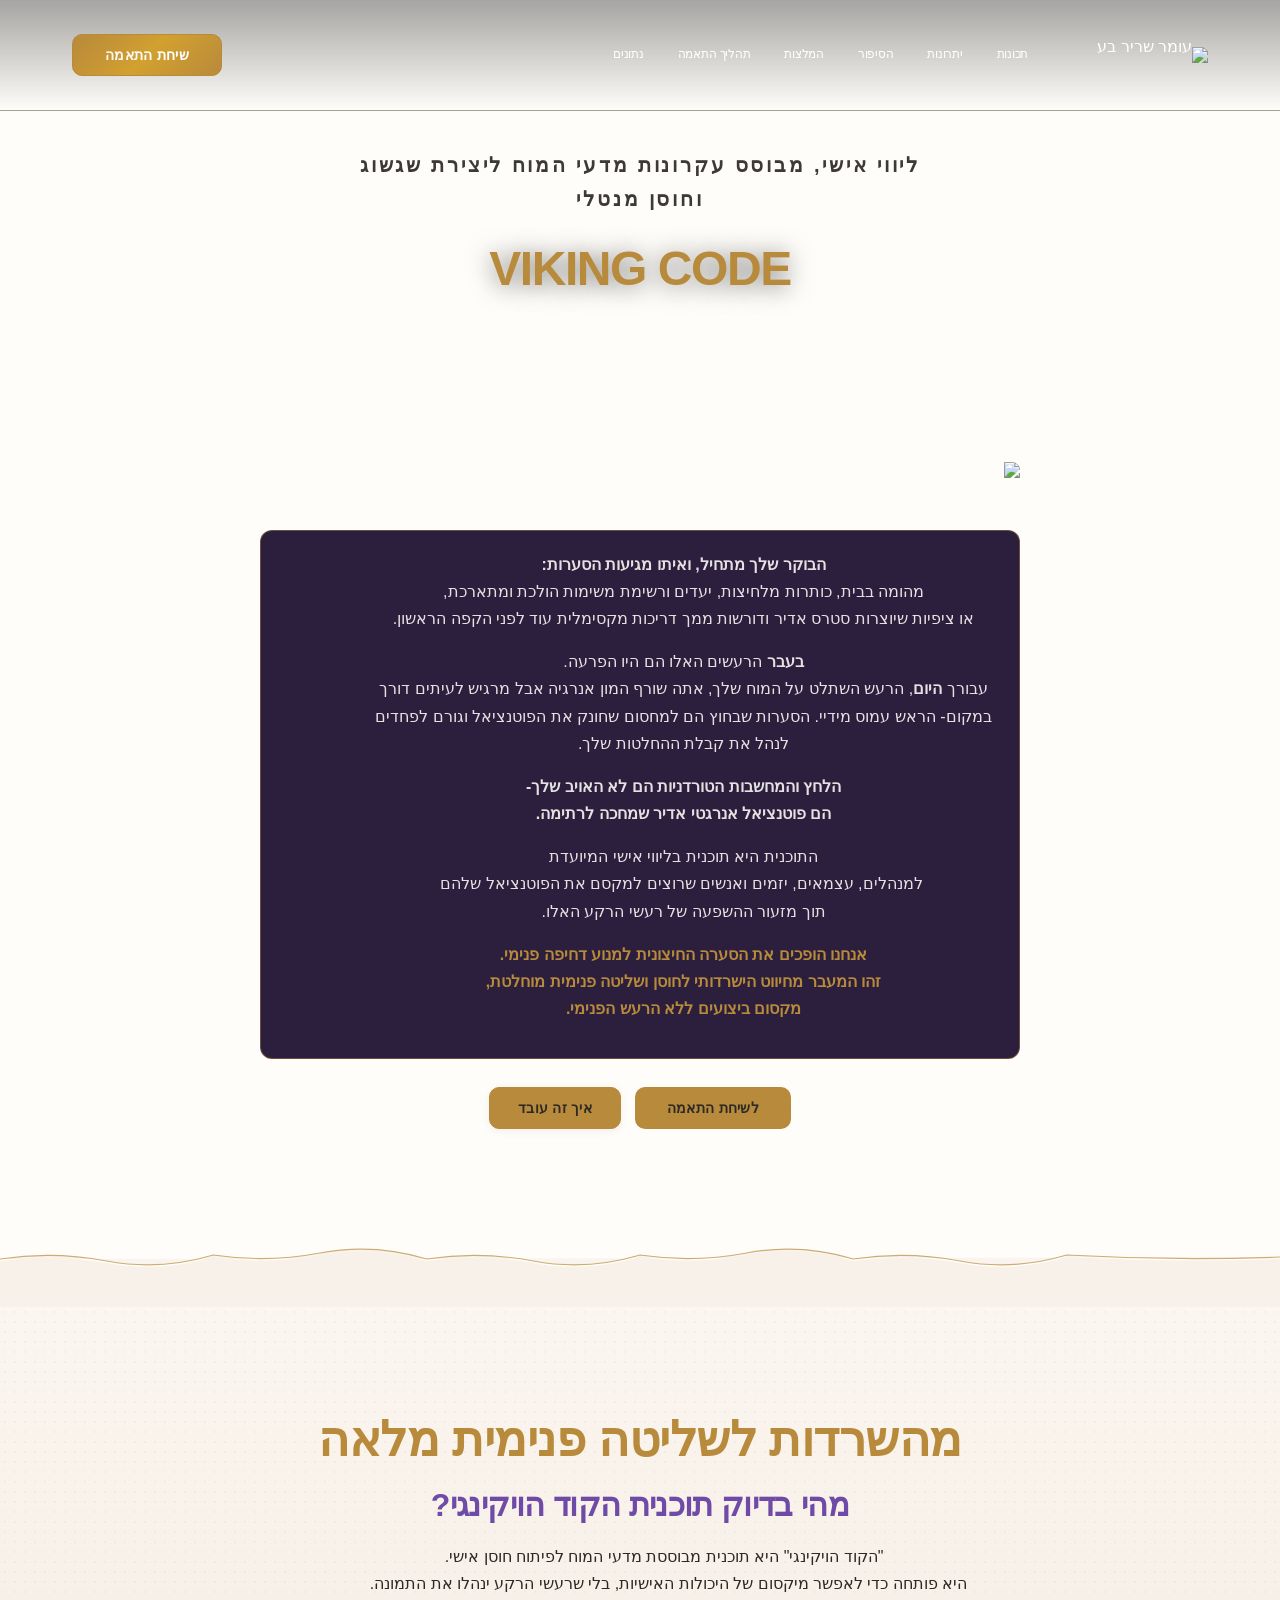
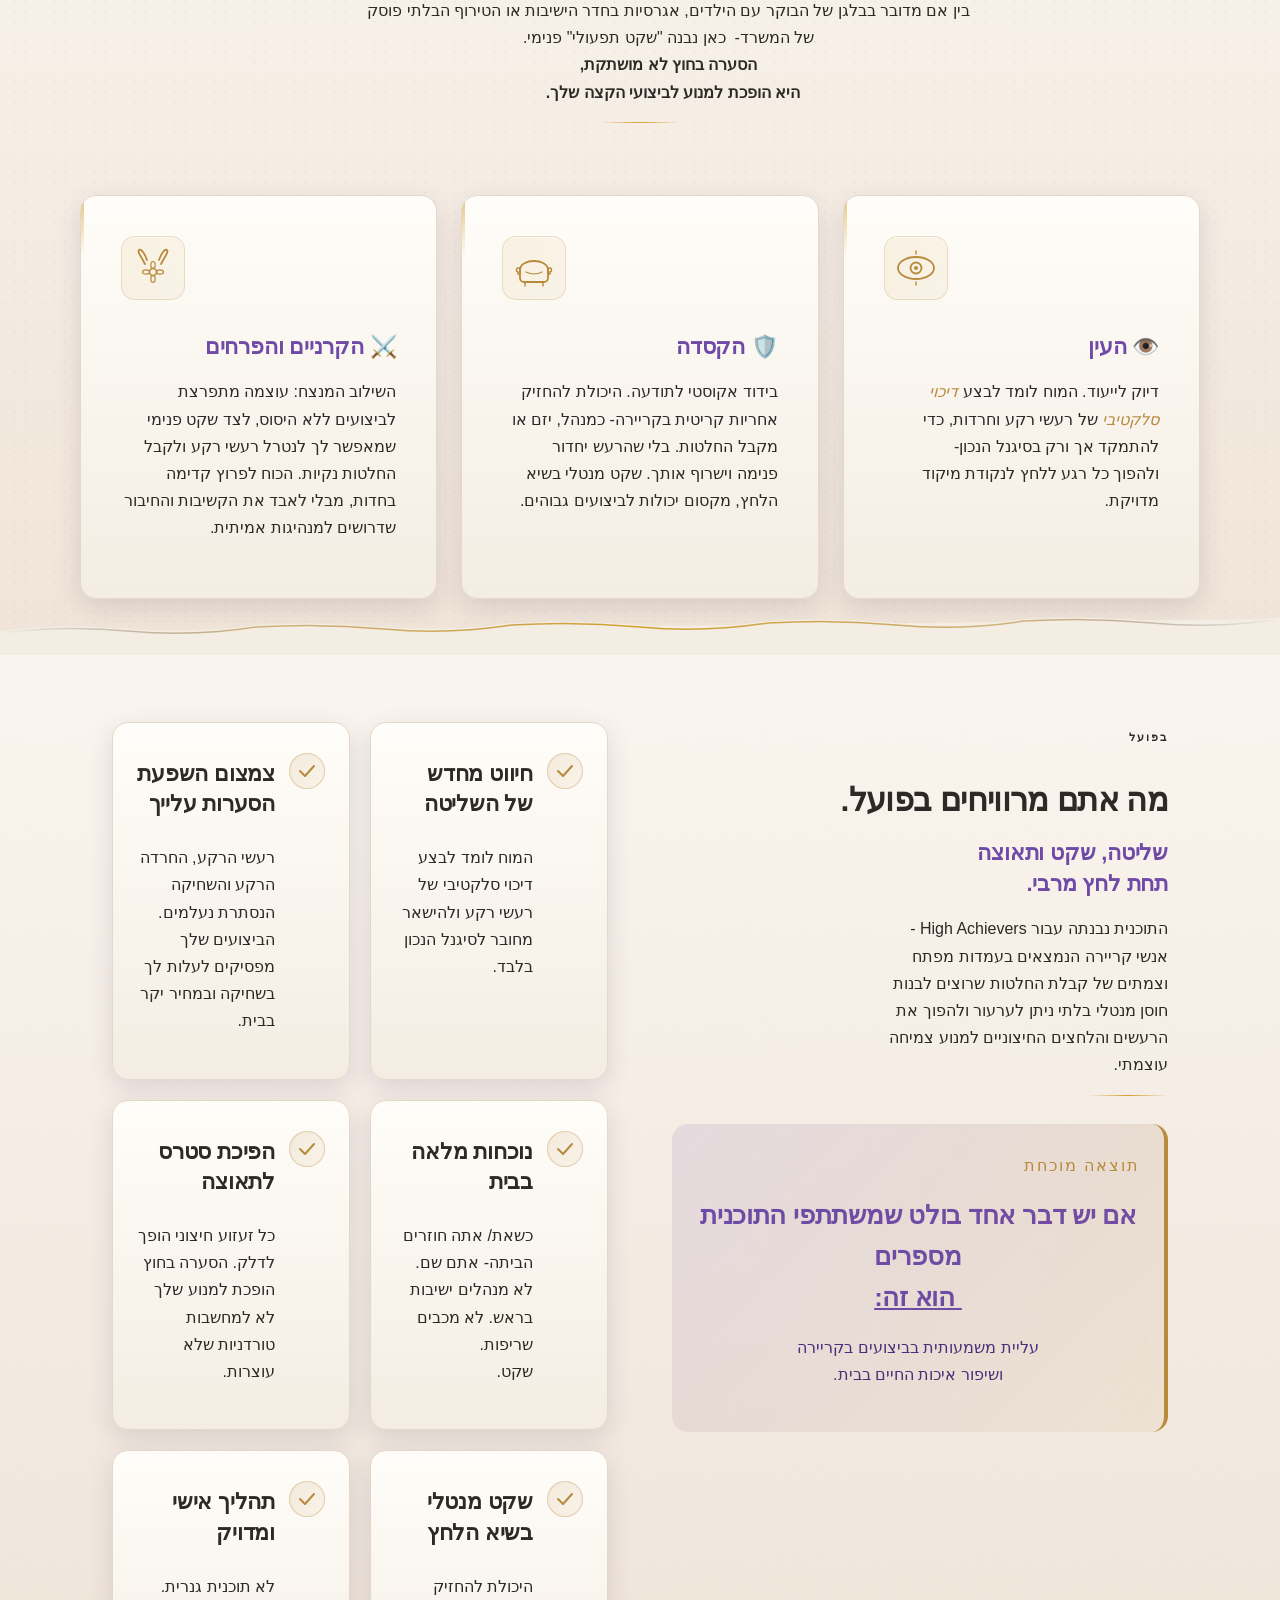
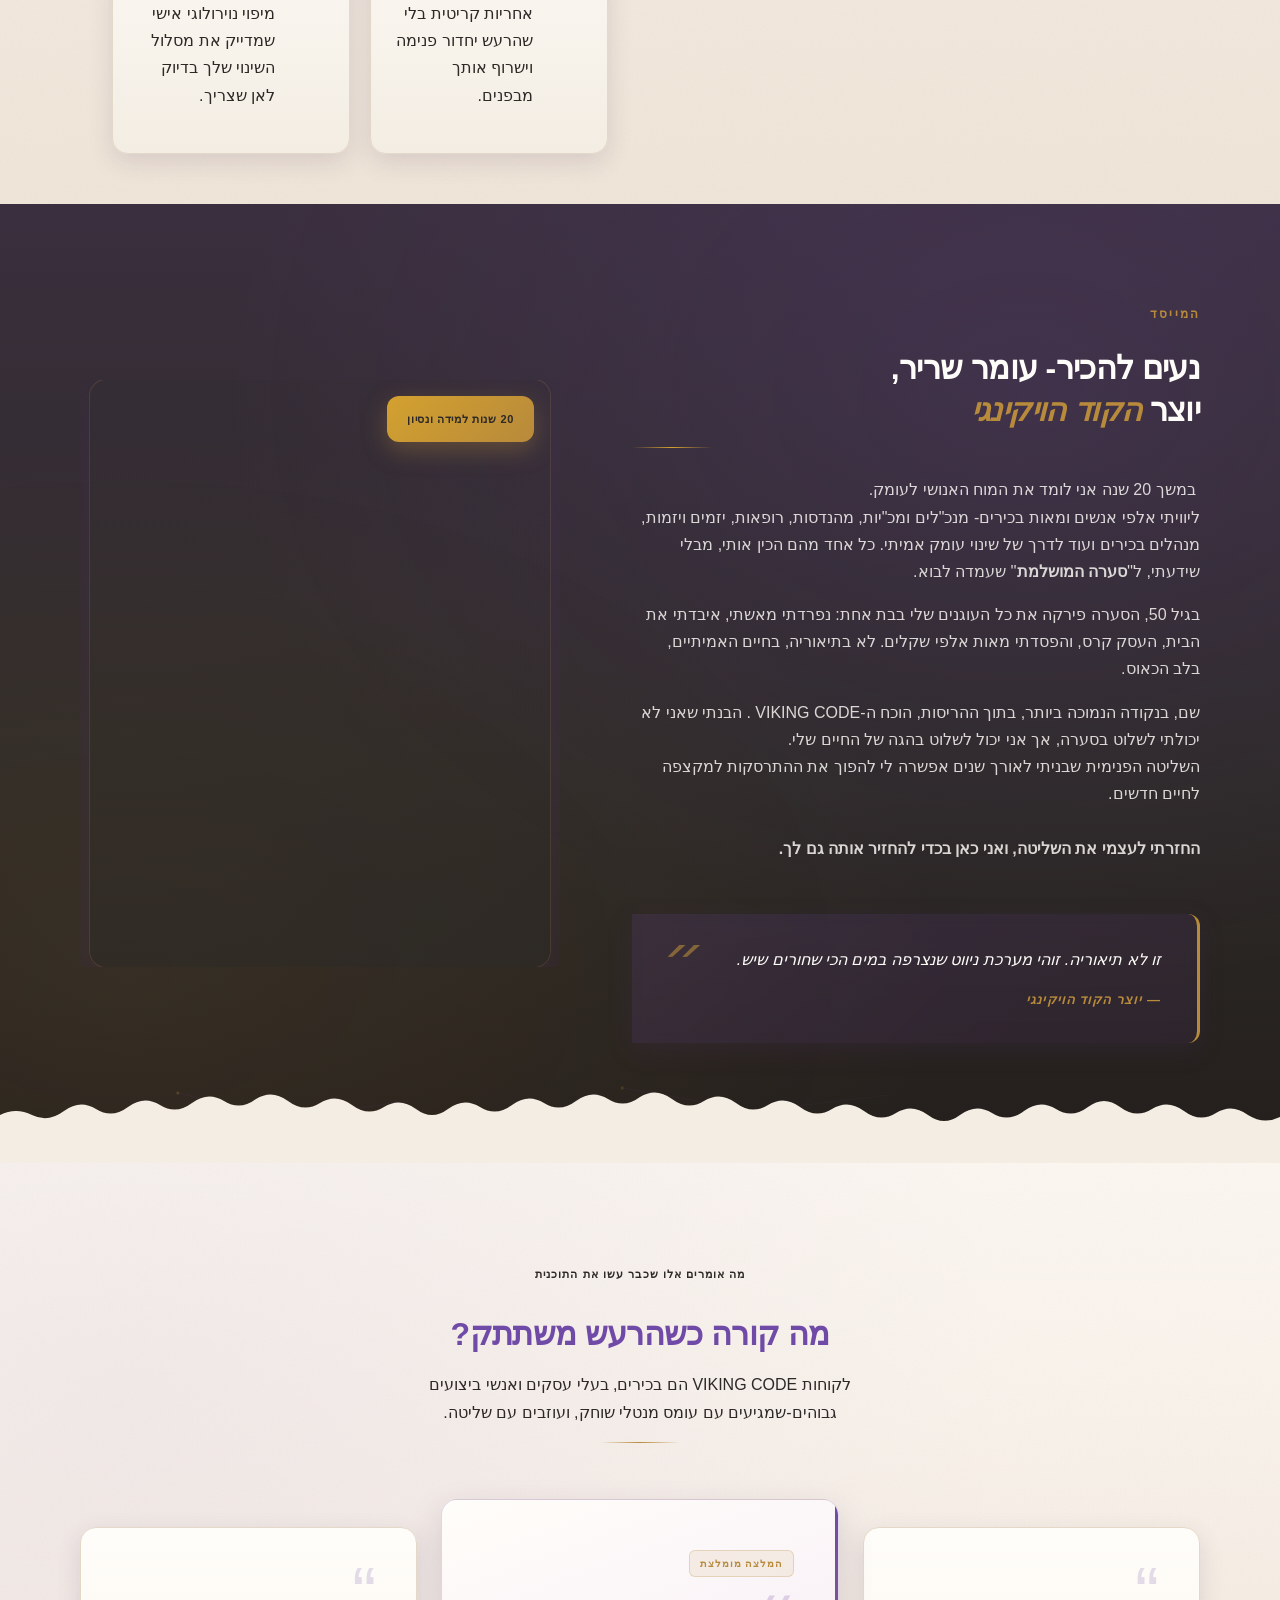
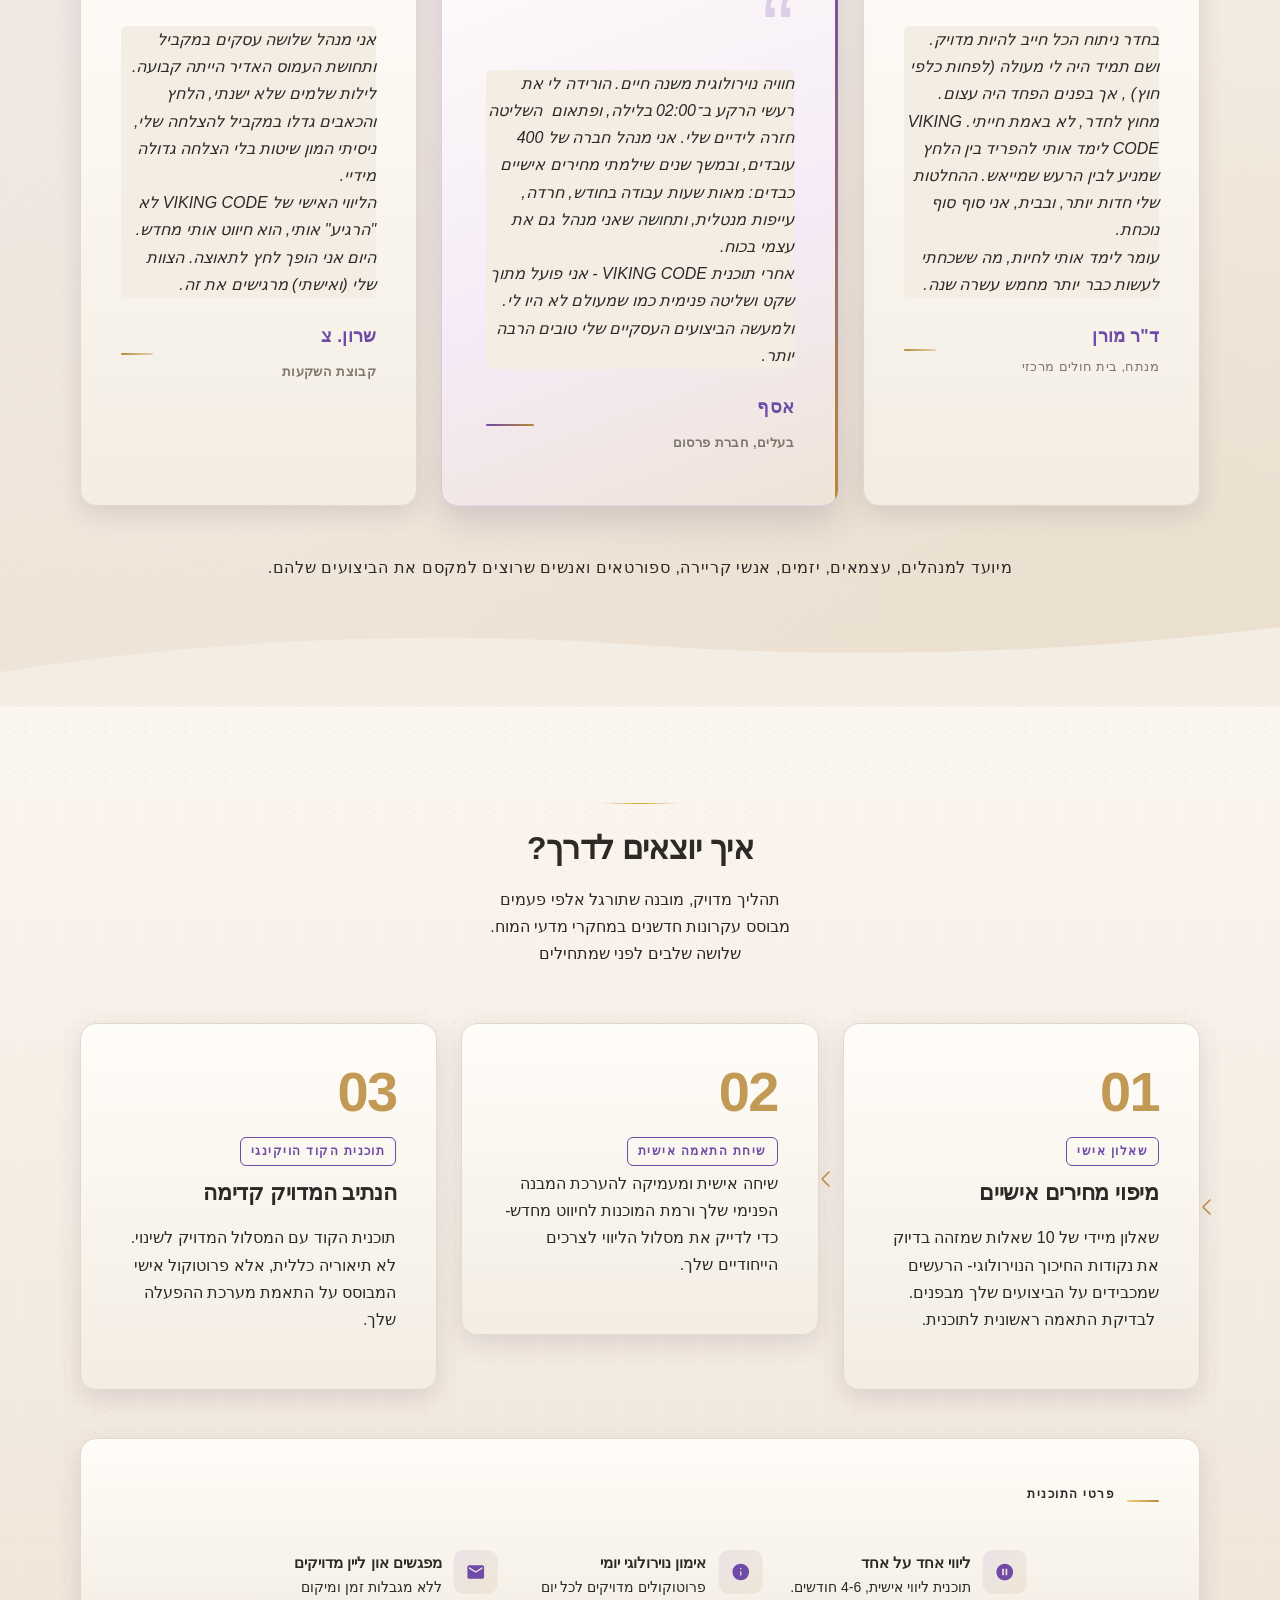
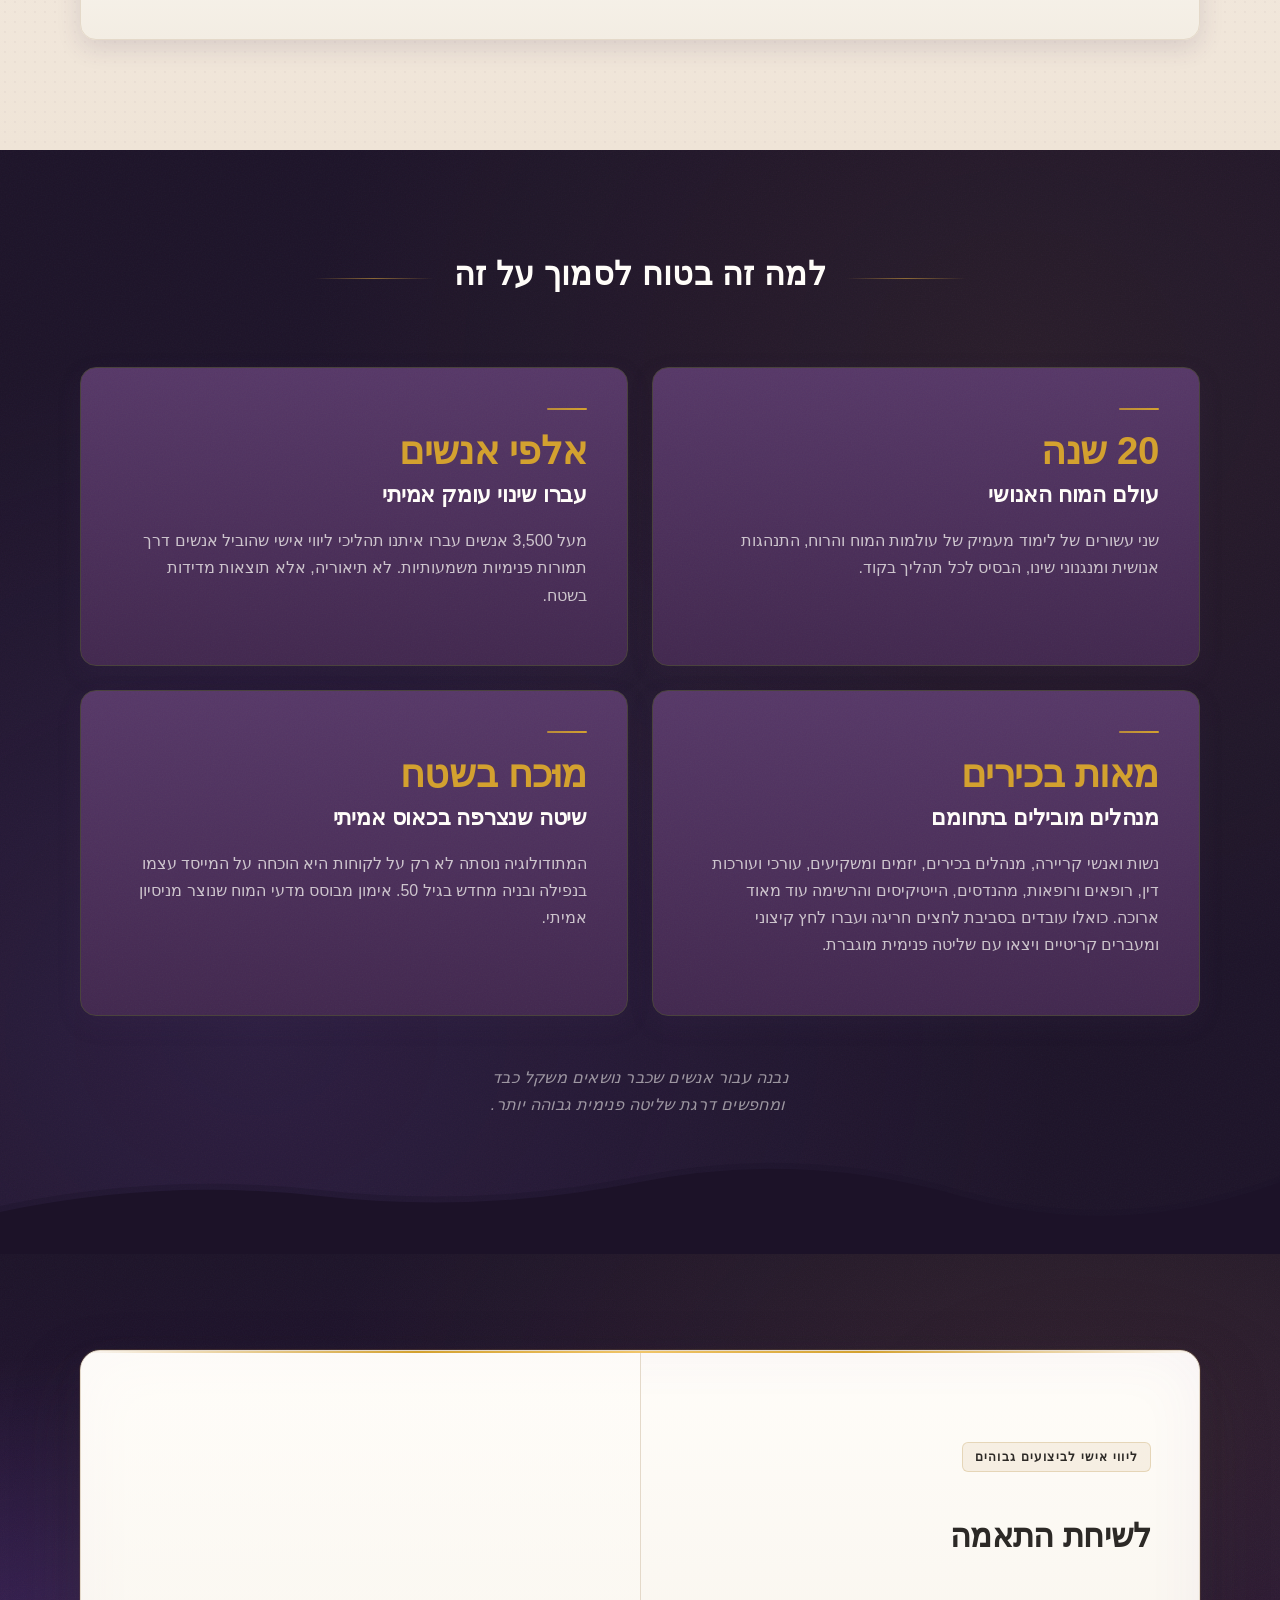
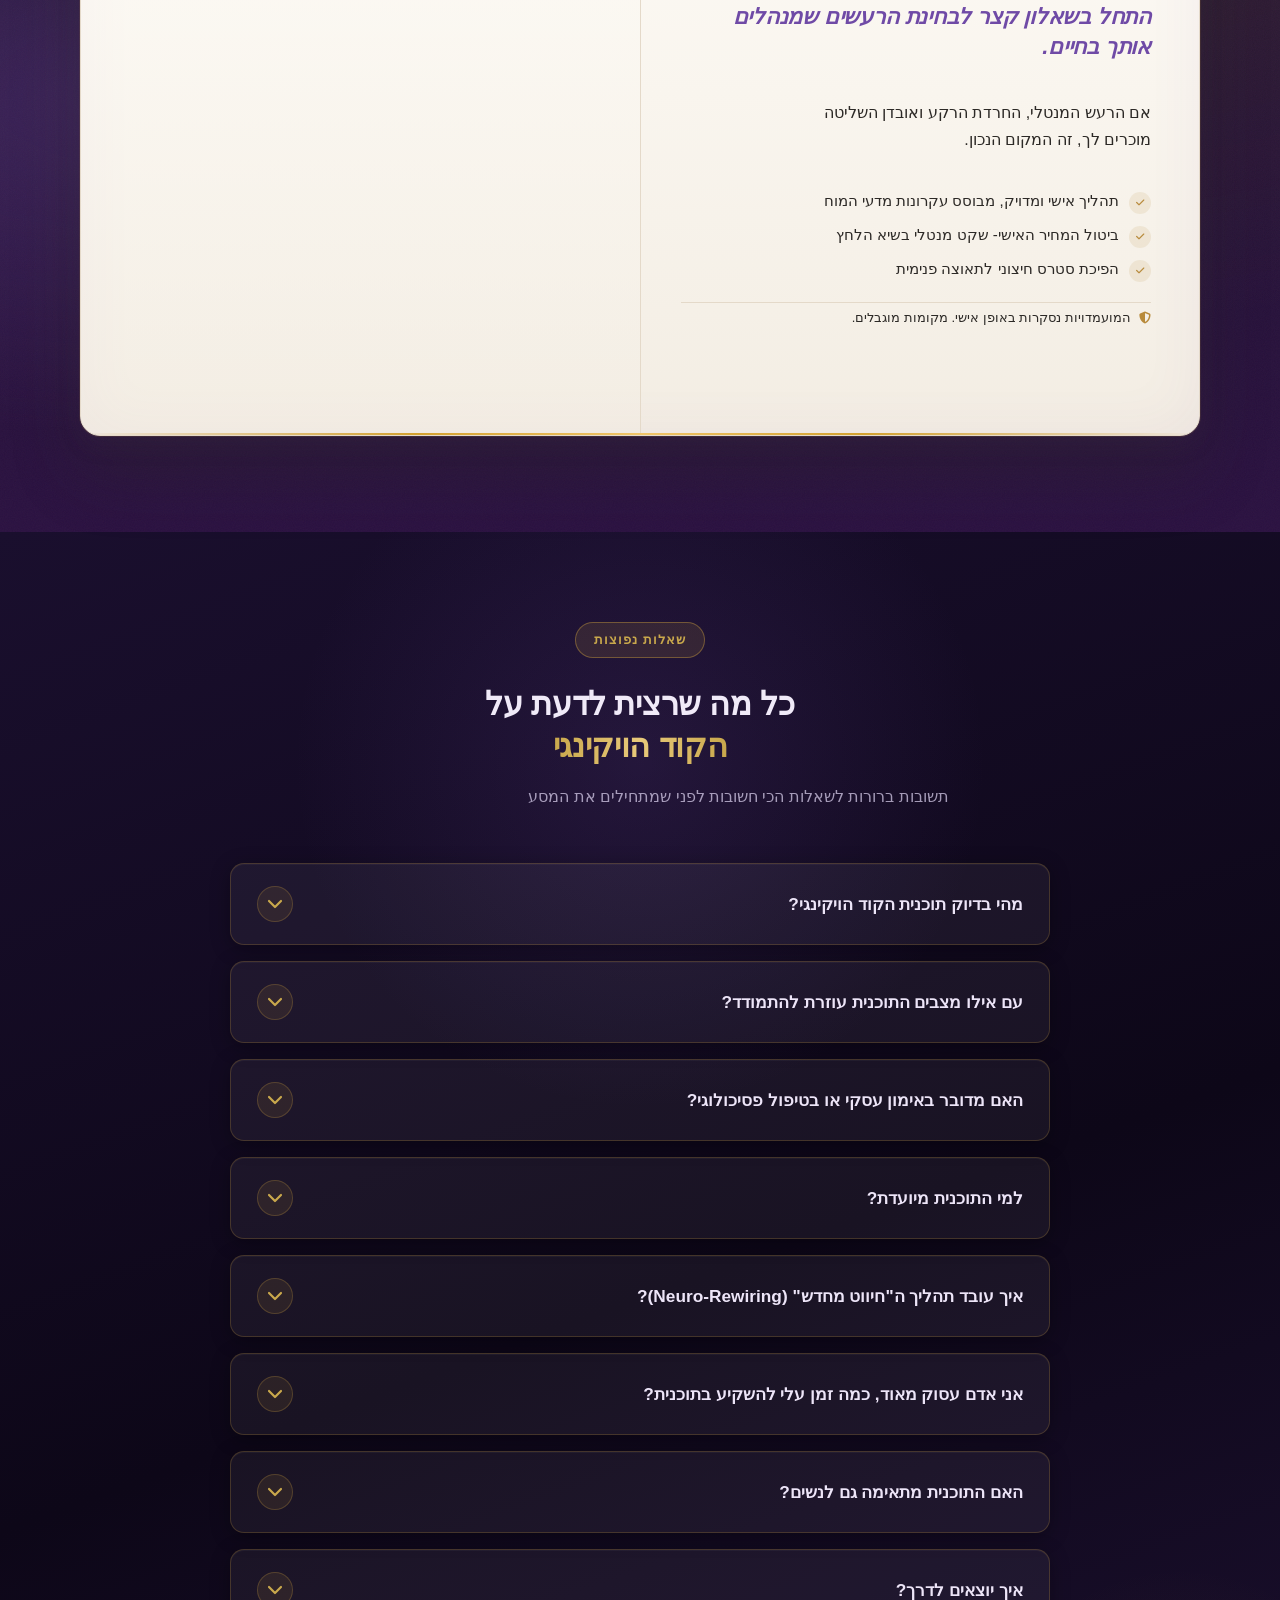
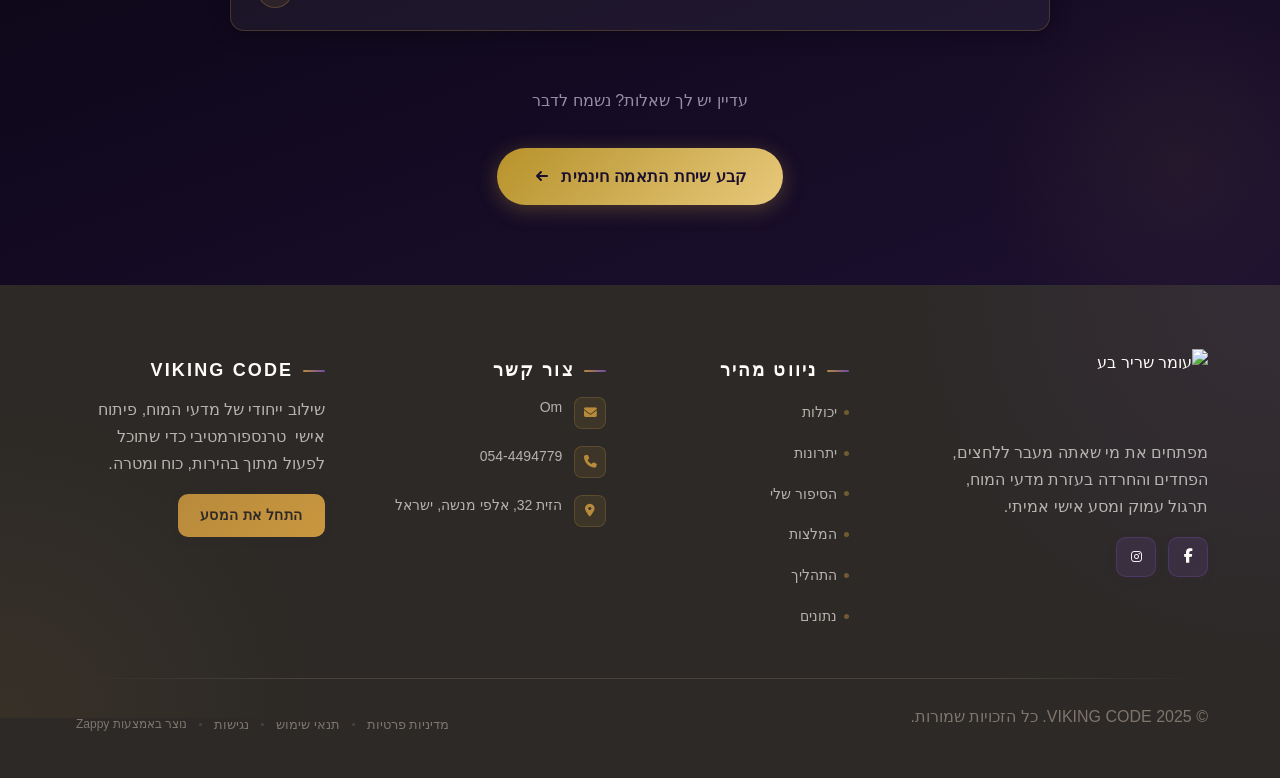
==== commit aad240c5: "Incremental sync: 1 page(s) — update_text" ====
--- a/index.html
+++ b/index.html
@@ -355,11 +355,11 @@
 </script>
 <!-- ZAPPY_INTEGRATION_END analytics:add_facebook_pixel -->
   
-<nav class="navbar" dir="rtl"> <button class="mobile-toggle" id="mobileToggle" aria-label="Menu" data-element-type="button" data-element-id="btn-1776061896971-tcydcvs9b" data-native-element="true"> <svg class="hamburger-icon" width="24" height="24" viewBox="0 0 24 24" fill="none" style="width: 24px !important; height: 24px !important; display: block !important;"> <path d="M3 12h18M3 6h18M3 18h18" stroke="currentColor" stroke-width="2" stroke-linecap="round"></path> </svg> <svg class="close-icon" width="24" height="24" viewBox="0 0 24 24" fill="none" style="display: none !important; width: 24px !important; height: 24px !important;"> <path d="M18 6L6 18M6 6l12 12" stroke="currentColor" stroke-width="2" stroke-linecap="round"></path> </svg> </button> <button class="phone-header-btn" data-phone="+972544494779" aria-label="Call" data-element-type="button" data-element-id="btn-1776061896971-hfs8pjp9r" data-native-element="true"> <svg width="24" height="24" viewBox="0 0 24 24" fill="currentColor" style="width: 24px; height: 24px;"> <path d="M22 16.92v3a2 2 0 0 1-2.18 2 19.79 19.79 0 0 1-8.63-3.07 19.5 19.5 0 0 1-6-6 19.79 19.79 0 0 1-3.07-8.67A2 2 0 0 1 4.11 2h3a2 2 0 0 1 2 1.72 12.84 12.84 0 0 0 .7 2.81 2 2 0 0 1-.45 2.11L8.09 9.91a16 16 0 0 0 6 6l1.27-1.27a2 2 0 0 1 2.11-.45 12.84 12.84 0 0 0 2.81.7A2 2 0 0 1 22 16.92z"></path> </svg> </button> <div class="nav-container"> <div class="nav-right-group"><div class="nav-brand"> <a href="/" class="logo-link" style="color: rgb(44, 41, 38) !important;"> <img src="/assets/viking-code-logo-1775815918236-gnvzzb.webp?v=1775815918846-061fn9" alt="עומר שריר בע" מ"="" class="logo" data-image-type="logo" style=""> </a> </div><ul class="nav-menu" id="navMenu"><li><a href="#features">תכונות</a></li><li><a href="#benefits">יתרונות</a></li><li><a href="#story">הסיפור</a></li><li><a href="#testimonials">המלצות</a></li><li><a href="#process">תהליך התאמה</a></li><li><a href="#stats">נתונים</a></li></ul></div> <div class="nav-cta-container"><li class="nav-cta-item"><a href="#cta" class="nav-cta-btn">שיחת התאמה</a></li></div> </div> </nav> <script> // Navbar Mobile Menu Toggle and Contrast Fix (function() { // Use 'load' event instead of 'DOMContentLoaded' to ensure we run AFTER all other scripts window.addEventListener('load', function() { // FIX MOBILE BUTTON CONTRAST // Detect navbar background color and apply contrasting color to mobile buttons const navbar = document.querySelector('.navbar, nav, header'); if (!navbar) { console.log('[Navbar] Navbar element not found'); return; } // DECLARE VARIABLES EARLY to avoid Temporal Dead Zone errors // These are used in multiple places below let mobileToggle = document.getElementById('mobileToggle') || document.querySelector('.mobile-toggle') || document.querySelector('.hamburger') || document.querySelector('.hamburger-menu') || document.querySelector('.menu-toggle') || document.querySelector('.burger-menu') || document.querySelector('[aria-label="Menu"]') || document.querySelector('[aria-label="תפריט"]'); const phoneBtn = document.querySelector('.phone-header-btn'); const computedStyle = window.getComputedStyle(navbar); let bgColor = computedStyle.backgroundColor; console.log('[Navbar] Initial navbar background:', bgColor); // Check if background is transparent or rgba with 0 alpha const isTransparent = bgColor === 'transparent' || bgColor === 'rgba(0, 0, 0, 0)' || (bgColor.startsWith('rgba') && bgColor.includes(', 0)')); if (isTransparent) { // Check for background-image or gradient const bgImage = computedStyle.backgroundImage; if (bgImage && bgImage !== 'none') { console.log('[Navbar] Navbar has background image/gradient, using dark text'); bgColor = 'rgb(240, 240, 240)'; // Assume light background } else { // Transparent navbar - check body background const bodyBg = window.getComputedStyle(document.body).backgroundColor; console.log('[Navbar] Navbar transparent, using body background:', bodyBg); bgColor = bodyBg; } } // Calculate luminance to determine if background is light or dark const rgb = bgColor.match(/\d+/g); if (rgb && rgb.length >= 3) { const r = parseInt(rgb[0]); const g = parseInt(rgb[1]); const b = parseInt(rgb[2]); const luminance = (0.299 * r + 0.587 * g + 0.114 * b) / 255; // Mobile button colors are set by Claude's AI-generated CSS (same as .nav-menu a) // No dynamic color overrides needed - colors come from the generated navbar CSS console.log('[Navbar] Mobile button colors preserved from Claude CSS (luminance:', luminance.toFixed(2) + ')'); // FIX ICON SIZES - Ensure SVGs are properly sized and visible // INJECT CRITICAL CSS TO OVERRIDE ANY CONFLICTING RULES const criticalCSS = document.createElement('style'); criticalCSS.id = 'zappy-mobile-nav-fix'; const htmlLang = document.documentElement.lang || 'en'; const htmlDir = document.documentElement.dir || 'ltr'; // Check both dir attribute AND lang for RTL detection // dir="rtl" is the most reliable indicator const isRTL = htmlDir === 'rtl' || htmlLang === 'he' || htmlLang === 'ar'; criticalCSS.textContent = ` /* Hide mobile buttons on desktop, show only on mobile */ @media (min-width: 769px) { .mobile-toggle, .phone-header-btn { display: none !important; } } /* Show and position mobile buttons correctly on mobile */ @media (max-width: 768px) { .mobile-toggle, .phone-header-btn { position: absolute !important; top: 50% !important; transform: translateY(-50%) !important; z-index: 1001 !important; display: flex !important; align-items: center !important; justify-content: center !important; width: 36px !important; height: 36px !important; border-radius: 50% !important; border: none !important; cursor: pointer !important; padding: 6px !important; background: none !important; color: var(--nav-text, var(--text-light)) !important; } /* LTR positioning (default): hamburger LEFT, phone RIGHT */ html:not([dir="rtl"]):not([lang="he"]):not([lang="ar"]) .mobile-toggle, html[dir="ltr"] .mobile-toggle { left: 12px !important; right: auto !important; } html:not([dir="rtl"]):not([lang="he"]):not([lang="ar"]) .phone-header-btn, html[dir="ltr"] .phone-header-btn { right: 12px !important; left: auto !important; } /* RTL positioning: hamburger RIGHT, phone LEFT */ html[dir="rtl"] .mobile-toggle, html[lang="he"] .mobile-toggle, html[lang="ar"] .mobile-toggle { right: 12px !important; left: auto !important; } html[dir="rtl"] .phone-header-btn, html[lang="he"] .phone-header-btn, html[lang="ar"] .phone-header-btn { left: 12px !important; right: auto !important; } /* CRITICAL: Ensure nav-container has min-height on mobile */ /* All children are positioned absolutely/fixed on mobile, so height:auto collapses to 0 */ .nav-container { min-height: 70px !important; position: relative !important; } /* Ensure SVG icons are properly sized and inherit color */ .mobile-toggle svg, .phone-header-btn svg { width: 24px !important; height: 24px !important; /* Don't force display - let JavaScript control hamburger/close toggle */ } /* Reset nav-cta-container on mobile - remove desktop box-shadow/padding */ /* that creates a visible ghost box when CTA button is hidden */ .nav-cta-container { box-shadow: none !important; padding: 0 !important; } /* Hide nav-cta-container entirely on mobile when there's no lang-switcher */ /* (only the CTA button is inside, and it's hidden on mobile) */ .nav-cta-container:not(:has(.lang-switcher)) { display: none !important; } /* CRITICAL: Prevent hero image fade gradient from bleeding over headline text */ /* The .image-fade-gradient has bottom: -30px (extends below parent) */ /* On mobile stacked layout, this overlaps the h1 text below the image */ .hero-image-column { overflow: hidden !important; } .image-fade-gradient { bottom: 0 !important; } /* Hide desktop language switcher on mobile - hamburger menu handles it */ /* High specificity to override stored CSS */ .lang-switcher, .nav-cta-container .lang-switcher, .nav-container .lang-switcher, .navbar .lang-switcher, .navbar .nav-cta-container .lang-switcher { display: none !important; } } `; // Remove existing fix if present and inject new one const existing = document.getElementById('zappy-mobile-nav-fix'); if (existing) existing.remove(); document.head.appendChild(criticalCSS); console.log('[Navbar] Critical CSS injected for mobile nav positioning'); // ONLY apply inline positioning styles on mobile viewport // On desktop, the CSS handles hiding these buttons with display: none // Inline styles were breaking desktop layout by overriding CSS const isMobileViewport = window.innerWidth <= 768; if (mobileToggle) { // Icon sizing applies to all viewports for consistency const hamburgerIcon = mobileToggle.querySelector('.hamburger-icon'); const closeIcon = mobileToggle.querySelector('.close-icon'); if (hamburgerIcon) { hamburgerIcon.style.setProperty('width', '24px', 'important'); hamburgerIcon.style.setProperty('height', '24px', 'important'); hamburgerIcon.style.setProperty('display', 'block', 'important'); // Show hamburger by default } if (closeIcon) { closeIcon.style.setProperty('width', '24px', 'important'); closeIcon.style.setProperty('height', '24px', 'important'); closeIcon.style.setProperty('display', 'none', 'important'); // Hide close icon by default } // ONLY set positioning inline styles on mobile if (isMobileViewport) { mobileToggle.style.setProperty('position', 'absolute', 'important'); mobileToggle.style.setProperty('top', '50%', 'important'); mobileToggle.style.setProperty('transform', 'translateY(-50%)', 'important'); mobileToggle.style.setProperty('z-index', '1001', 'important'); // Clear any inline left/right so CSS can take over based on html[dir] mobileToggle.style.removeProperty('left'); mobileToggle.style.removeProperty('right'); console.log('[Navbar] Mobile toggle positioning applied (mobile viewport)'); } else { // On desktop, clear any positioning styles to let CSS handle it mobileToggle.style.removeProperty('position'); mobileToggle.style.removeProperty('top'); mobileToggle.style.removeProperty('transform'); mobileToggle.style.removeProperty('z-index'); mobileToggle.style.removeProperty('left'); mobileToggle.style.removeProperty('right'); console.log('[Navbar] Desktop viewport - cleared mobile toggle inline positioning'); } } if (phoneBtn) { // Icon sizing applies to all viewports const phoneIcon = phoneBtn.querySelector('svg'); if (phoneIcon) { phoneIcon.style.width = '24px'; phoneIcon.style.height = '24px'; phoneIcon.setAttribute('width', '24'); phoneIcon.setAttribute('height', '24'); } // ONLY set positioning inline styles on mobile if (isMobileViewport) { phoneBtn.style.setProperty('position', 'absolute', 'important'); phoneBtn.style.setProperty('top', '50%', 'important'); phoneBtn.style.setProperty('transform', 'translateY(-50%)', 'important'); phoneBtn.style.setProperty('z-index', '1001', 'important'); // Clear any inline left/right so CSS can take over based on html[dir] phoneBtn.style.removeProperty('left'); phoneBtn.style.removeProperty('right'); console.log('[Navbar] Phone button positioning applied (mobile viewport)'); } else { // On desktop, clear any positioning styles to let CSS handle it phoneBtn.style.removeProperty('position'); phoneBtn.style.removeProperty('top'); phoneBtn.style.removeProperty('transform'); phoneBtn.style.removeProperty('z-index'); phoneBtn.style.removeProperty('left'); phoneBtn.style.removeProperty('right'); console.log('[Navbar] Desktop viewport - cleared phone button inline positioning'); } } } else { console.log('[Navbar] Could not parse background color:', bgColor); } // MOBILE MENU TOGGLE // Re-query in case DOM changed (mobileToggle already declared at top of function) mobileToggle = document.getElementById('mobileToggle') || document.querySelector('.mobile-toggle') || document.querySelector('.hamburger') || document.querySelector('.hamburger-menu') || document.querySelector('.menu-toggle') || document.querySelector('.burger-menu') || document.querySelector('[aria-label="Menu"]') || document.querySelector('[aria-label="תפריט"]'); // EXPANDED SEARCH: Find nav menu by ID or class const navMenu = document.getElementById('navMenu') || document.querySelector('.nav-menu') || document.querySelector('.nav-links') || document.querySelector('nav ul:not(.submenu)'); if (!mobileToggle || !navMenu) { console.log('[Navbar] Mobile toggle or menu not found:', { toggle: !!mobileToggle, menu: !!navMenu }); return; } // Ensure navMenu has ID for CSS targeting if (!navMenu.id) { navMenu.id = 'navMenu'; } console.log('[Navbar] Initializing mobile menu...'); // Remove any existing event listeners by cloning the button const newToggle = mobileToggle.cloneNode(true); mobileToggle.parentNode.replaceChild(newToggle, mobileToggle); // Toggle menu on button click - use newToggle now newToggle.addEventListener('click', function(e) { e.preventDefault(); e.stopPropagation(); const hamburgerIcon = this.querySelector('.hamburger-icon'); const closeIcon = this.querySelector('.close-icon'); const isActive = navMenu.classList.contains('active'); if (isActive) { // Close menu navMenu.classList.remove('active'); if (hamburgerIcon) hamburgerIcon.style.setProperty('display', 'block', 'important'); if (closeIcon) closeIcon.style.setProperty('display', 'none', 'important'); document.body.style.overflow = ''; console.log('[Navbar] Menu closed'); } else { // Open menu navMenu.classList.add('active'); if (hamburgerIcon) hamburgerIcon.style.setProperty('display', 'none', 'important'); if (closeIcon) closeIcon.style.setProperty('display', 'block', 'important'); document.body.style.overflow = 'hidden'; console.log('[Navbar] Menu opened'); } }); // Close menu when clicking nav links (but NOT dropdown toggles) const navLinks = navMenu.querySelectorAll('a'); navLinks.forEach(function(link) { link.addEventListener('click', function() { // Don't close if it's a dropdown child (unless it's a real navigation link) if (this.getAttribute('href') === '#') return; const hamburgerIcon = newToggle.querySelector('.hamburger-icon'); const closeIcon = newToggle.querySelector('.close-icon'); navMenu.classList.remove('active'); if (hamburgerIcon) hamburgerIcon.style.setProperty('display', 'block', 'important'); if (closeIcon) closeIcon.style.setProperty('display', 'none', 'important'); document.body.style.overflow = ''; console.log('[Navbar] Menu closed (link clicked)'); }); }); // DROPDOWN MENU TOGGLE (for mobile and touch devices) var dropdownToggles = navMenu.querySelectorAll('.dropdown-toggle'); dropdownToggles.forEach(function(toggle) { toggle.addEventListener('click', function(e) { e.preventDefault(); e.stopPropagation(); var parent = this.closest('.nav-dropdown'); if (!parent) return; // Close other open dropdowns at the same level var siblings = parent.parentNode.querySelectorAll('.nav-dropdown.open'); siblings.forEach(function(sib) { if (sib !== parent) sib.classList.remove('open'); }); parent.classList.toggle('open'); console.log('[Navbar] Dropdown toggled:', parent.classList.contains('open') ? 'open' : 'closed'); }); }); // Close dropdowns when clicking outside document.addEventListener('click', function(e) { if (!e.target.closest('.nav-dropdown')) { var openDropdowns = document.querySelectorAll('.nav-dropdown.open'); openDropdowns.forEach(function(dd) { dd.classList.remove('open'); }); } }); console.log('[Navbar] Dropdown handlers initialized for ' + dropdownToggles.length + ' dropdowns'); // Phone button functionality (phoneBtn already declared at top of function) if (phoneBtn) { phoneBtn.addEventListener('click', function() { // Get phone number from placeholder in page or use default const phoneLinks = document.querySelectorAll('a[href^="tel:"]'); const phoneNumber = phoneLinks.length > 0 ? phoneLinks[0].getAttribute('href').replace('tel:', '') : '+972544494779'; window.location.href = 'tel:' + phoneNumber; console.log('[Navbar] Phone button clicked'); }); } console.log('[Navbar] Mobile menu initialized successfully'); // === WHATSAPP BUTTON VISIBILITY FIX === // Ensure WhatsApp floating button is hidden on desktop and visible on mobile // IMPORTANT: Only target the floating button by its class, NOT generic wa.me links const handleWhatsAppVisibility = function() { const whatsappBtn = document.querySelector('.whatsapp-float'); if (whatsappBtn) { const isDesktop = window.innerWidth >= 769; if (isDesktop) { whatsappBtn.style.setProperty('display', 'none', 'important'); whatsappBtn.style.setProperty('visibility', 'hidden', 'important'); whatsappBtn.style.setProperty('opacity', '0', 'important'); whatsappBtn.style.setProperty('pointer-events', 'none', 'important'); console.log('[WhatsApp] Button hidden on desktop'); } else { whatsappBtn.style.removeProperty('display'); whatsappBtn.style.removeProperty('visibility'); whatsappBtn.style.removeProperty('opacity'); whatsappBtn.style.removeProperty('pointer-events'); console.log('[WhatsApp] Button visible on mobile'); } } }; // Run on load handleWhatsAppVisibility(); // Run on resize with debouncing let resizeTimer; window.addEventListener('resize', function() { clearTimeout(resizeTimer); resizeTimer = setTimeout(handleWhatsAppVisibility, 100); }); }); })(); </script> <main> <section id="hero" class="index-hero-section" data-layout-spec="בית-hero" dir="rtl" data-hero-type="fullscreen-scrim" style="position: relative; overflow: hidden; background-color: #1C1228; background-image: none" data-zappy-bg-type="color" data-zappy-bg-color="#1C1228" data-zappy-bg-image="" data-zappy-bg-overlay-color="#1c1228" data-zappy-bg-overlay-opacity="0" data-element-id="zappy-hero-bg-hero" data-element-type="background-image" data-zappy-content-align="center-center"> <!-- Background Image --> <div class="index-hero-bg" style="display: none" data-zappy-original-bg="hidden" data-zappy-preview-hidden="none"> <img data-hero-bg="true" data-placeholder="index-hero-image-1" data-context="A cinematic portrait of a mature, calm, and grounded man in his 50s with silver-streaked hair, standing in a dramatic natural environment — perhaps a stormy coastline or misty forest clearing with diffused golden light breaking through clouds. The mood is quietly powerful: no Viking costume, no aggression. The man wears understated dark clothing and looks directly at the camera with composed, soulful eyes. The atmosphere suggests inner stillness amid external turbulence — storm energy transformed into serenity. Warm amber and deep purple tones in the light. Editorial, premium photography style." width="1440" height="900" src="/assets/business-general-hero-upload-1775928369019-c393bx.webp?v=1775928371175" alt="המייסד — שקט פנימי בתוך הסערה" data-hero-background="true" data-element-type="image" data-element-id="img-1775811035464-050jn642z" style="object-fit: cover; object-position: 50% 50%; width: 100%; height: 100%;"> </div> <!-- Scrim Overlay --> <div class="index-hero-scrim" aria-hidden="true" style="display: none" data-zappy-original-bg="hidden" data-zappy-preview-hidden="none"></div> <!-- Content --> <div class="index-hero-container index-hero-container--split" style="position: relative; z-index: 2; display: flex; flex-direction: column; align-items: center; justify-content: center; gap: 32px; padding: 100px 32px 60px; min-height: 100vh; max-width: 1200px; margin: 0px auto;" data-zappy-align-target="true"> <!-- Text Column (Right) --> <div class="index-hero-text-col" style="width: 100%; max-width: 720px; display: flex; flex-direction: column; align-items: center; text-align: center; margin: 0 auto"> <!-- Label --> <p style="margin: 0px 0px 8px; color: rgb(255, 253, 249) !important;"><span class="index-hero-label" style="margin-bottom: 0; margin-top: 0;">ליווי אישי, מבוסס עקרונות מדעי המוח ליצירת שגשוג וחוסן מנטלי</span><span class="index-hero-label" style="margin-bottom: 0; margin-top: 0;"><br></span></p> <!-- H1 --> <h1 class="index-hero-h1" style="text-align: right; margin-bottom: 12px;"><font color="#b88a3b">VIKING CODE</font></h1> <!-- Subtitle --> <h2 style="text-align: right; margin-bottom: 12px; color: rgb(255, 253, 249) !important;">&nbsp; כשהעולם בחוץ סוער- הראש שלך חייב להיות שקט.&nbsp;&nbsp;</h2><!-- Hero Image -->  <!-- Body Text --> <div class="zappy-inserted-element" id="zappy-element-1776355019930-px9oize0m" data-element-id="zappy-element-1776355019930-px9oize0m" data-element-type="paragraph" style="width: 100%;"><p style="font-size: 1rem; max-width: none; margin-left: auto; margin-right: auto; color: rgb(255, 253, 249) !important;" data-element-type="paragraph" data-element-id="zappy-element-1776355019930-px9oize0m" id="zappy-element-1776355019930-px9oize0m"><b>
-
-הקוד הוויקינגי מנקה את רעשי הרקע ומחזיר לך את החדות בתוך הכאוס.
-
-</b></p></div><div class="zappy-inserted-element" id="zappy-element-1776179188940-fhxg5takl" data-element-id="zappy-element-1776179188940-fhxg5takl" data-element-type="image" data-zappy-newly-inserted="true" style="max-width: 100%; margin: 20px auto; text-align: center; justify-content: center; width: 100%"><img src="/assets/image-1776179146042-qghykb.webp?v=1776179148512" alt="Image" style="width: 100%; height: auto; border-radius: 8px; max-width: 100%; object-fit: cover; margin-top: 20px; margin-bottom: 20px; object-position: 50% 50% !important; display: block; margin-right: auto !important; margin-left: auto !important" data-element-type="image" data-element-id="zappy-element-1776179188940-fhxg5takl" id="zappy-element-1776179188940-fhxg5takl" data-zappy-object-position="50% 50%" data-zappy-zoom="1"></div><div class="index-hero-body-text" style="width: 100%; text-align: right; color: rgba(255,253,249,0.88); font-family: 'Rubik', sans-serif; font-size: 1rem; line-height: 1.8; background-color: #2C1F3D; border-radius: 12px; padding: 20px 24px; border: 1px solid rgba(184, 138, 59, 0.35); margin-bottom: 28px; border-color: rgba(184, 138, 59, 0.35)"> <p style=""><b>הבוקר שלך מתחיל, ואיתו מגיעות הסערות:<br></b> מהומה בבית, כותרות מלחיצות, יעדים ורשימת משימות הולכת ומתארכת, <br>או ציפיות שיוצרות סטרס אדיר ודורשות ממך דריכות מקסימלית עוד לפני הקפה הראשון.</p> <p style=""><b>בעבר</b> הרעשים האלו הם היו הפרעה. <br>עבורך <b>היום</b>, הרעש השתלט על המוח שלך, אתה שורף המון אנרגיה אבל מרגיש לעיתים דורך במקום- הראש עמוס מידיי. הסערות שבחוץ הם למחסום שחונק את הפוטנציאל וגורם לפחדים לנהל את קבלת ההחלטות שלך.</p> <p style=""><b>הלחץ והמחשבות הטורדניות הם לא האויב שלך-<br>הם פוטנציאל אנרגטי אדיר שמחכה לרתימה.</b></p> <p style="">התוכנית היא תוכנית בליווי אישי המיועדת<br>&nbsp;למנהלים, עצמאים, יזמים ואנשים שרוצים למקסם את הפוטנציאל שלהם <br>תוך מזעור ההשפעה של רעשי הרקע האלו.</p> <p><strong>אנחנו הופכים את הסערה החיצונית למנוע דחיפה פנימי.</strong><br> <strong>זהו המעבר מחיווט הישרדותי לחוסן ושליטה פנימית מוחלטת,<br>מקסום ביצועים ללא הרעש הפנימי.</strong></p> </div> <!-- CTAs --> <div class="index-hero-ctas" style="display: flex; justify-content: center; align-items: center; gap: 14px; flex-wrap: wrap; width: 100%"> <a href="#cta" class="index-hero-btn-primary btn btn-primary" data-element-type="button" data-element-id="btn-1775811035462-t2cuegp58" data-native-element="true" style="outline: none; border-color: rgb(184, 138, 59) !important; color: rgb(44, 41, 38) !important; background-color: rgb(184, 138, 59) !important; background-image: none !important;" data-text-color="light">לשיחת התאמה</a> <a href="https://ls188bx69wc.typeform.com/to/rGZpKkXM" class="index-hero-btn-secondary btn btn-primary" data-element-type="button" data-element-id="zappy-drop-xaahpiqds" data-native-element="true" style="outline: none; color: rgb(44, 41, 38) !important; border: 1px solid rgb(184, 138, 59) !important; background-color: rgb(184, 138, 59) !important; background-image: none !important;" target="_blank" rel="noopener noreferrer">איך זה עובד</a> </div> </div> </div> <!-- Bottom Divider: torn-paper cream edge with gold contour --> <div class="index-hero-divider-wrapper"> <svg data-no-icon-edit="true" aria-hidden="true" viewBox="0 0 1440 90" preserveAspectRatio="none" xmlns="http://www.w3.org/2000/svg"> <!-- Gold contour line --> <path d="M0,42 Q60,34 120,44 T240,38 Q300,46 360,36 T480,42 Q540,34 600,44 T720,38 Q780,46 840,36 T960,42 Q1020,34 1080,44 T1200,38 Q1320,44 1440,40" fill="#F7F1EA" stroke="#B88A3B" stroke-width="1.2" opacity="0.7"></path> <!-- Cream torn fill --> <path d="M0,90 L0,44 Q60,36 120,46 T240,40 Q300,48 360,38 T480,44 Q540,36 600,46 T720,40 Q780,48 840,38 T960,44 Q1020,36 1080,46 T1200,40 Q1320,46 1440,42 L1440,90 Z" fill="#F7F1EA"></path> </svg> </div> </section> <section class="index-features-section" data-layout-spec="בית-features" dir="rtl" id="features"><div class="zappy-inserted-element" id="zappy-element-1775815359832-quzvrkv4l" data-element-id="zappy-element-1775815359832-quzvrkv4l" data-element-type="image" data-zappy-newly-inserted="true" style="margin-top: 0px; margin-bottom: 0px; display: none"><img src="/assets/image-1775815297207-12wng9.webp" alt="Image" style="width: 320px; height: 180px; border-radius: 8px; max-width: 100%; object-fit: cover; margin-top: 20px; margin-bottom: 20px; object-position: 50% 50%; display: block; margin-right: auto !important; margin-left: auto !important;" data-element-type="image" data-element-id="zappy-element-1775815359832-quzvrkv4l" id="zappy-element-1775815359832-quzvrkv4l"></div> <div class="index-features-container"> <!-- Intro Block --> <div class="index-features-intro"> <div class="zappy-inserted-element" id="zappy-element-1775812379529-blcmag9r8" data-element-id="zappy-element-1775812379529-blcmag9r8" data-element-type="paragraph" style="width: 100%;"><h1 style=""><font color="#b88a3b">מהשרדות&nbsp;לשליטה פנימית מלאה</font></h1></div> <h2 class="index-features-heading" style="">מהי בדיוק תוכנית הקוד הויקינגי?</h2> <p style="">&nbsp; "הקוד הויקינגי" היא תוכנית מבוססת מדעי המוח לפיתוח חוסן אישי. <br>היא פותחה כדי לאפשר מיקסום של היכולות האישיות, בלי שרעשי הרקע ינהלו את התמונה. <br>בין אם מדובר בבלגן של הבוקר עם הילדים, אגרסיות בחדר הישיבות או הטירוף הבלתי פוסק של המשרד-&nbsp; כאן נבנה "שקט תפעולי" פנימי.<br><b>הסערה בחוץ לא מושתקת, <br>היא הופכת למנוע לביצועי הקצה שלך.&nbsp;&nbsp;</b></p><h2 style=""></h2> <div class="index-features-gold-rule" aria-hidden="true"></div> </div> <!-- Cards Grid --> <div class="zappy-inserted-element" id="zappy-element-1775927685093-mgi9awkx4" data-element-id="zappy-element-1775927685093-mgi9awkx4" data-element-type="image" data-zappy-newly-inserted="true" style="max-width: 1119.97px; margin: 20px auto;"><div data-zappy-zoom-wrapper="true" data-element-id="zappy-element-1775927685093-mgi9awkx4" data-element-type="image" data-zappy-zoom-wrapper-width="320px" data-zappy-zoom-wrapper-height="180px" data-zappy-zoom-wrapper-width-mode="px" data-zappy-zoom-clip="true" data-zappy-wrapper-margins-applied="true" style="position: relative !important; overflow: hidden !important; width: 320px !important; max-width: 100% !important; margin-left: auto !important; margin-right: auto !important; height: 180px !important; display: block !important;"><img src="/assets/image-1775927599130-3ve5n3.webp" alt="Image" style="border-radius: 8px; display: block !important; width: 100% !important; height: 111.067% !important; max-width: none !important; object-fit: fill !important; margin: 0px !important; object-position: 50% 50% !important; left: 0% !important; top: -5.53333% !important; max-height: none !important; position: absolute !important;" data-element-type="image" data-element-id="zappy-element-1775927685093-mgi9awkx4" id="zappy-element-1775927685093-mgi9awkx4" data-zappy-zoom="0.8" data-zappy-object-position="50% 50%"></div></div><div class="index-features-grid zappy-preserve-css-grid" id="zappy-auto-grid-1775811035488-ki1abp" data-zappy-auto-grid="true" data-original-item-width="357" data-original-gap="24px" style="--zappy-grid-cols: 357.328px 357.328px 357.344px; grid-template-columns: 357.328px 357.328px 357.344px; display: grid; align-items: stretch !important;" data-zappy-explicit-columns="true"> <!-- Card 1: The Eye --> <article class="index-features-card" id="zappy-section-2" data-grid-item-index="0"> <div class="index-features-icon-wrap" aria-hidden="true"> <svg data-element-type="icon" data-icon-type="svg" width="48" height="48" viewBox="0 0 48 48" fill="none" xmlns="http://www.w3.org/2000/svg"> <ellipse cx="24" cy="24" rx="18" ry="11" stroke="#B88A3B" stroke-width="1.8" fill="none"></ellipse> <circle cx="24" cy="24" r="5.5" stroke="#B88A3B" stroke-width="1.8" fill="none"></circle> <circle cx="24" cy="24" r="2" fill="#B88A3B"></circle> <line x1="24" y1="10" x2="24" y2="7" stroke="#B88A3B" stroke-width="1.4" stroke-linecap="round"></line> <line x1="24" y1="38" x2="24" y2="41" stroke="#B88A3B" stroke-width="1.4" stroke-linecap="round"></line> </svg> </div> <div class="index-features-card-content"> <h3 class="index-features-card-title">👁️ העין</h3> <p class="index-features-card-text" style="">דיוק לייעוד. המוח לומד לבצע <em>דיכוי סלקטיבי</em> של רעשי רקע וחרדות, כדי להתמקד אך ורק בסיגנל הנכון- <br>ולהפוך כל רגע ללחץ לנקודת מיקוד מדויקת.</p> </div> </article> <!-- Card 2: The Helmet --> <article class="index-features-card" id="zappy-section-3" data-grid-item-index="1"> <div class="index-features-icon-wrap" aria-hidden="true"> <svg data-element-type="icon" data-icon-type="svg" width="48" height="48" viewBox="0 0 48 48" fill="none" xmlns="http://www.w3.org/2000/svg"> <path d="M10 26 C10 14 38 14 38 26 L38 34 C38 36.2 36.2 38 34 38 L14 38 C11.8 38 10 36.2 10 34 Z" stroke="#B88A3B" stroke-width="1.8" fill="none"></path> <path d="M8 28 C6 28 6 24 8 24 L10 24 L10 30 L8 30 Z" stroke="#B88A3B" stroke-width="1.4" fill="none"></path> <path d="M40 28 C42 28 42 24 40 24 L38 24 L38 30 L40 30 Z" stroke="#B88A3B" stroke-width="1.4" fill="none"></path> <line x1="15" y1="38" x2="15" y2="42" stroke="#B88A3B" stroke-width="1.4" stroke-linecap="round"></line> <line x1="33" y1="38" x2="33" y2="42" stroke="#B88A3B" stroke-width="1.4" stroke-linecap="round"></line> <path d="M16 28 Q24 32 32 28" stroke="#B88A3B" stroke-width="1.2" fill="none" stroke-linecap="round"></path> </svg> </div> <div class="index-features-card-content"> <h3 class="index-features-card-title">🛡️ הקסדה</h3> <p class="index-features-card-text" style="">בידוד אקוסטי לתודעה. היכולת להחזיק אחריות קריטית בקריירה- כמנהל, יזם או מקבל החלטות. בלי שהרעש יחדור <br>פנימה וישרוף אותך. שקט מנטלי בשיא הלחץ, מקסום יכולות לביצועים גבוהים.</p> </div> </article> <!-- Card 3: Horns and Flowers --> <article class="index-features-card" id="zappy-section-4" data-grid-item-index="2"> <div class="index-features-icon-wrap" aria-hidden="true"> <svg data-element-type="icon" data-icon-type="svg" width="48" height="48" viewBox="0 0 48 48" fill="none" xmlns="http://www.w3.org/2000/svg"> <!-- Horns --> <path d="M16 20 C12 12 8 8 10 6 C12 4 16 10 18 16" stroke="#B88A3B" stroke-width="1.8" fill="none" stroke-linecap="round"></path> <path d="M32 20 C36 12 40 8 38 6 C36 4 32 10 30 16" stroke="#B88A3B" stroke-width="1.8" fill="none" stroke-linecap="round"></path> <!-- Flower center --> <circle cx="24" cy="28" r="3.5" stroke="#B88A3B" stroke-width="1.6" fill="none"></circle> <!-- Petals --> <ellipse cx="24" cy="21" rx="2.2" ry="3.5" stroke="#B88A3B" stroke-width="1.2" fill="none"></ellipse> <ellipse cx="24" cy="35" rx="2.2" ry="3.5" stroke="#B88A3B" stroke-width="1.2" fill="none"></ellipse> <ellipse cx="17" cy="28" rx="3.5" ry="2.2" stroke="#B88A3B" stroke-width="1.2" fill="none"></ellipse> <ellipse cx="31" cy="28" rx="3.5" ry="2.2" stroke="#B88A3B" stroke-width="1.2" fill="none"></ellipse> </svg> </div> <div class="index-features-card-content"> <h3 class="index-features-card-title">⚔️ הקרניים והפרחים</h3> <p class="index-features-card-text" style="">השילוב המנצח: עוצמה מתפרצת לביצועים ללא היסוס, לצד שקט פנימי שמאפשר לך לנטרל רעשי רקע ולקבל החלטות נקיות. הכוח לפרוץ קדימה בחדות, מבלי לאבד את הקשיבות והחיבור שדרושים למנהיגות אמיתית.</p> </div> </article> </div> <!-- End Cards Grid --> </div> <!-- Bottom Gold Wave Divider --> <div class="index-features-divider-wrapper"> <svg data-no-icon-edit="true" aria-hidden="true" viewBox="0 0 1200 56" preserveAspectRatio="none" xmlns="http://www.w3.org/2000/svg"> <path d="M0,56 L0,32 Q60,24 120,30 T240,26 Q300,22 360,28 T480,24 Q540,20 600,26 T720,22 Q780,18 840,24 T960,20 Q1020,16 1080,22 T1200,18 L1200,56 Z" fill="#F3EDE3"></path> <path d="M0,34 Q60,26 120,32 T240,28 Q300,24 360,30 T480,26 Q540,22 600,28 T720,24 Q780,20 840,26 T960,22 Q1020,18 1080,24 T1200,20" stroke="url(#goldWave)" stroke-width="1.5" fill="#F3EDE3"></path> <defs> <linearGradient id="goldWave" x1="0" y1="0" x2="1200" y2="0" gradientUnits="userSpaceOnUse"> <stop offset="0%" stop-color="transparent"></stop> <stop offset="20%" stop-color="#B88A3B" stop-opacity="0.6"></stop> <stop offset="50%" stop-color="#D3A12F" stop-opacity="1"></stop> <stop offset="80%" stop-color="#B88A3B" stop-opacity="0.6"></stop> <stop offset="100%" stop-color="transparent"></stop> </linearGradient> </defs> </svg> </div> </section> <section id="benefits" class="index-benefits-section" data-layout-spec="בית-benefits" dir="rtl">     <div class="index-benefits-inner zappy-preserve-css-grid" data-original-item-width="496" data-original-gap="64px" style="--zappy-grid-cols: repeat(2, minmax(0, 1fr)); display: grid; grid-template-columns: repeat(2, minmax(0, 1fr)); align-items: stretch !important;" data-zappy-explicit-columns="true" data-zappy-mobile-cols="1" data-zappy-grid-align="start"> <!-- Right column: title + supporting text --> <div class="index-benefits-intro" data-grid-item-index="0"> <p><span class="index-benefits-eyebrow">בפועל</span> </p><h2 class="index-benefits-h2" style="">מה אתם מרוויחים בפועל.</h2> <h3 class="index-benefits-h3">שליטה, שקט ותאוצה<br>תחת לחץ מרבי.</h3> <p class="index-benefits-body" style=""> התוכנית נבנתה עבור High Achievers - <br>אנשי קריירה הנמצאים בעמדות מפתח וצמתים של קבלת החלטות שרוצים לבנות חוסן מנטלי בלתי ניתן לערעור ולהפוך את הרעשים והלחצים החיצוניים למנוע צמיחה עוצמתי. </p> <div class="index-benefits-rule" aria-hidden="true"></div> <div style="margin-top: 28px; padding: 28px 24px; background: linear-gradient(135deg, rgba(111,74,166,0.12) 0%, rgba(184,138,59,0.08) 100%); border-radius: 16px; border-right: 4px solid #B88A3B; position: relative; overflow: visible;"> <div style="position: absolute; top: 0; left: 0; right: 0; bottom: 0; background: radial-gradient(ellipse at top right, rgba(184,138,59,0.06) 0%, transparent 70%); pointer-events: none;"></div> <p style="margin: 0px 0px 10px; font-size: 0.8rem; font-weight: 700; letter-spacing: 0.12em; color: rgb(184, 138, 59); text-transform: uppercase;">תוצאה מוכחת</p> <h2 style="margin: 0px 0px 12px; font-size: 1.1rem; line-height: 1.7; color: rgb(111, 74, 166); font-weight: 700; text-align: center;">אם יש דבר אחד בולט שמשתתפי התוכנית מספרים<br><u>&nbsp;הוא זה:</u></h2><h2 style="max-width: 1400px; margin-left: auto; margin-right: auto;" data-zappy-text-width="custom"></h2><h1 style=""></h1><p style="text-align: center; color: rgb(74, 46, 122); font-size: 0.95rem; font-weight: 600; line-height: 1.7; margin: 0px;">עליית משמעותית&nbsp;בביצועים בקריירה <br>ושיפור איכות החיים בבית.</p> </div> </div> <!-- Left column: 2×3 benefit tiles grid --> <div class="index-benefits-grid zappy-preserve-css-grid zappy-grid-item-nested-grid" data-original-item-width="326" data-original-gap="20px" style="--zappy-grid-cols: repeat(2, minmax(0, 1fr)); display: grid; grid-template-columns: repeat(2, minmax(0, 1fr)); align-items: stretch !important;" data-zappy-explicit-columns="true" data-grid-item-index="1" id="zappy-auto-grid-1776157772054-7ydhdu" data-zappy-auto-grid="true"> <article class="index-benefit-tile zappy-grid-item-nested-grid" data-grid-item-index="0" id="zappy-section-6"> <div class="index-benefit-check" aria-hidden="true"> <svg data-element-type="icon" data-icon-type="svg" width="20" height="20" viewBox="0 0 20 20" fill="none" xmlns="http://www.w3.org/2000/svg"> <polyline points="3,10 8,15 17,5" stroke="currentColor" stroke-width="2" stroke-linecap="round" stroke-linejoin="round"></polyline> </svg> </div> <div class="index-benefit-content"> <h3 class="index-benefit-title">חיווט מחדש של השליטה</h3> <p class="index-benefit-desc" style="">המוח לומד לבצע דיכוי סלקטיבי של רעשי רקע ולהישאר מחובר לסיגנל הנכון בלבד.</p> </div> </article> <article class="index-benefit-tile zappy-grid-item-nested-grid" data-grid-item-index="1" id="zappy-section-7"> <div class="index-benefit-check" aria-hidden="true"> <svg data-element-type="icon" data-icon-type="svg" width="20" height="20" viewBox="0 0 20 20" fill="none" xmlns="http://www.w3.org/2000/svg"> <polyline points="3,10 8,15 17,5" stroke="currentColor" stroke-width="2" stroke-linecap="round" stroke-linejoin="round"></polyline> </svg> </div> <div class="index-benefit-content"> <h3 class="index-benefit-title" style="">צמצום השפעת הסערות עלייך</h3> <p class="index-benefit-desc" style="">רעשי הרקע, החרדה הרקע והשחיקה הנסתרת נעלמים. הביצועים שלך מפסיקים לעלות לך בשחיקה ובמחיר יקר בבית.</p> </div> </article> <article class="index-benefit-tile zappy-grid-item-nested-grid" data-grid-item-index="2" id="zappy-section-8"> <div class="index-benefit-check" aria-hidden="true"> <svg data-element-type="icon" data-icon-type="svg" width="20" height="20" viewBox="0 0 20 20" fill="none" xmlns="http://www.w3.org/2000/svg"> <polyline points="3,10 8,15 17,5" stroke="currentColor" stroke-width="2" stroke-linecap="round" stroke-linejoin="round"></polyline> </svg> </div> <div class="index-benefit-content"> <h3 class="index-benefit-title">נוכחות מלאה בבית</h3> <p class="index-benefit-desc" style="">כשאת/ אתה חוזרים הביתה- אתם שם. לא מנהלים ישיבות בראש. לא מכבים שריפות.<br>שקט.</p> </div> </article> <article class="index-benefit-tile zappy-grid-item-nested-grid" data-grid-item-index="3" id="zappy-section-9"> <div class="index-benefit-check" aria-hidden="true"> <svg data-element-type="icon" data-icon-type="svg" width="20" height="20" viewBox="0 0 20 20" fill="none" xmlns="http://www.w3.org/2000/svg"> <polyline points="3,10 8,15 17,5" stroke="currentColor" stroke-width="2" stroke-linecap="round" stroke-linejoin="round"></polyline> </svg> </div> <div class="index-benefit-content"> <h3 class="index-benefit-title">הפיכת סטרס לתאוצה</h3> <p class="index-benefit-desc" style="">כל זעזוע חיצוני הופך לדלק. הסערה בחוץ הופכת למנוע שלך&nbsp; לא למחשבות טורדניות שלא עוצרות.</p> </div> </article> <article class="index-benefit-tile zappy-grid-item-nested-grid" data-grid-item-index="4" id="zappy-section-10"> <div class="index-benefit-check" aria-hidden="true"> <svg data-element-type="icon" data-icon-type="svg" width="20" height="20" viewBox="0 0 20 20" fill="none" xmlns="http://www.w3.org/2000/svg"> <polyline points="3,10 8,15 17,5" stroke="currentColor" stroke-width="2" stroke-linecap="round" stroke-linejoin="round"></polyline> </svg> </div> <div class="index-benefit-content"> <h3 class="index-benefit-title">שקט מנטלי בשיא הלחץ</h3> <p class="index-benefit-desc" style="">היכולת להחזיק אחריות קריטית בלי שהרעש יחדור פנימה וישרוף אותך מבפנים.</p> </div> </article> <article class="index-benefit-tile zappy-grid-item-nested-grid" data-grid-item-index="5" id="zappy-section-11"> <div class="index-benefit-check" aria-hidden="true"> <svg data-element-type="icon" data-icon-type="svg" width="20" height="20" viewBox="0 0 20 20" fill="none" xmlns="http://www.w3.org/2000/svg"> <polyline points="3,10 8,15 17,5" stroke="currentColor" stroke-width="2" stroke-linecap="round" stroke-linejoin="round"></polyline> </svg> </div> <div class="index-benefit-content"> <h3 class="index-benefit-title">תהליך אישי ומדויק</h3> <p class="index-benefit-desc">לא תוכנית גנרית. מיפוי נוירולוגי אישי שמדייק את מסלול השינוי שלך בדיוק לאן שצריך.</p> </div> </article> </div> </div> <!-- Bottom diagonal divider into dark section --> </section> <section id="story" class="index-story-section" data-layout-spec="בית-story" dir="rtl"> <div class="index-story-container"> <div class="index-story-grid"> <!-- Text Column (START = RIGHT in RTL) --> <div class="index-story-content"> <div class="index-story-label">המייסד</div> <h2 class="index-story-heading" style="">נעים להכיר- עומר שריר,&nbsp;&nbsp;<br>יוצר&nbsp;<em>הקוד הויקינגי</em></h2> <div class="index-story-gold-rule" aria-hidden="true"></div> <p class="index-story-body" style="">&nbsp;במשך 20 שנה אני לומד את המוח האנושי לעומק.<br>ליוויתי אלפי אנשים ומאות בכירים- מנכ"לים ומכ"יות, מהנדסות, רופאות, יזמים ויזמות, מנהלים בכירים ועוד לדרך של שינוי עומק אמיתי. כל אחד מהם הכין אותי, מבלי שידעתי, ל''<b>סערה המושלמת</b>'' שעמדה לבוא.&nbsp;&nbsp;</p> <p class="index-story-body" style="">בגיל 50, הסערה פירקה את כל העוגנים שלי בבת אחת: נפרדתי מאשתי, איבדתי את הבית, העסק קרס, והפסדתי מאות אלפי שקלים. לא בתיאוריה, בחיים האמיתיים, בלב הכאוס.</p> <p class="index-story-body" style="">שם, בנקודה הנמוכה ביותר, בתוך ההריסות, הוכח ה-VIKING CODE . הבנתי שאני לא יכולתי לשלוט בסערה, אך אני יכול לשלוט בהגה של החיים שלי. <br>השליטה הפנימית שבניתי לאורך שנים אפשרה לי להפוך את ההתרסקות למקצפה לחיים חדשים. <br><br><b>החזרתי לעצמי את השליטה, ואני כאן בכדי להחזיר אותה גם לך.&nbsp;</b></p> <blockquote class="index-story-pullquote"> <div class="index-story-quote-mark" aria-hidden="true">״</div> <p class="index-story-quote-text">זו לא תיאוריה. זוהי מערכת ניווט שנצרפה במים הכי שחורים שיש.</p> <footer class="index-story-quote-footer">— יוצר הקוד הויקינגי</footer> </blockquote> </div> <!-- Portrait Column (END = LEFT in RTL) --> <div class="index-story-portrait-col"> <div class="index-story-portrait-frame"> <div data-zappy-zoom-wrapper="true" data-element-id="img-1775743072962-cuk7rcvmf" data-element-type="image" data-zappy-zoom-wrapper-width="460px" data-zappy-zoom-wrapper-height="587px" data-zappy-zoom-wrapper-width-mode="px" data-zappy-zoom-clip="true" data-zappy-wrapper-margins-applied="true" style="position: relative !important; overflow: hidden !important; width: 460px !important; max-width: 100% !important; margin-left: auto !important; margin-right: auto !important; height: 587px !important; display: block !important;"><img data-placeholder="index-story-image-1" data-context="Intimate, warm-toned portrait of a seasoned male life coach and neuroscience practitioner in his early 50s. He has a calm, weathered presence — not aggressive or posed. Soft natural window light from the side, warm amber and plum tones, slight visible texture in the background. He is seated or leaning slightly, wearing a simple dark shirt or linen jacket. His expression conveys earned depth, quiet confidence, and emotional intelligence. The mood is reflective, sophisticated, and human — not corporate headshot style. Shallow depth of field, film-like grain, editorial quality." width="560" height="700" src="/assets/site-index-story-image-1-1775742994847-0rpk80.webp?v=1775742997295" alt="המייסד — יוצר הקוד הויקינגי" class="index-story-portrait-img" data-element-type="image" data-element-id="img-1775743072962-cuk7rcvmf" style="object-position: 50% 50% !important; display: block !important; object-fit: cover !important; margin: 0px !important; width: 195.363% !important; height: 102% !important; max-width: none !important; max-height: none !important; position: absolute !important; left: -47.6817% !important; top: -1% !important;" data-zappy-zoom="1.02" data-zappy-original-width="460" data-zappy-original-height="587" data-zappy-object-position="50% 50%"></div> <div class="index-story-portrait-overlay" aria-hidden="true"></div> <div class="index-story-portrait-badge" style="max-width: 65ch; margin-left: auto; margin-right: auto;" data-zappy-text-width="readable"> <span class="index-story-badge-label">20 שנות למידה ונסיון</span> </div> </div> <div class="index-story-neuron-deco" aria-hidden="true"> <svg viewBox="0 0 220 180" fill="none" xmlns="http://www.w3.org/2000/svg" data-no-icon-edit="true" aria-hidden="true"> <circle cx="110" cy="90" r="4" fill="#B88A3B" opacity="0.55"></circle> <circle cx="50" cy="40" r="3" fill="#6F4AA6" opacity="0.4"></circle> <circle cx="170" cy="50" r="3" fill="#6F4AA6" opacity="0.35"></circle> <circle cx="30" cy="130" r="2.5" fill="#B88A3B" opacity="0.3"></circle> <circle cx="190" cy="140" r="2.5" fill="#B88A3B" opacity="0.3"></circle> <circle cx="90" cy="160" r="2" fill="#6F4AA6" opacity="0.3"></circle> <line x1="110" y1="90" x2="50" y2="40" stroke="#B88A3B" stroke-width="0.8" opacity="0.3"></line> <line x1="110" y1="90" x2="170" y2="50" stroke="#6F4AA6" stroke-width="0.8" opacity="0.25"></line> <line x1="110" y1="90" x2="30" y2="130" stroke="#B88A3B" stroke-width="0.8" opacity="0.25"></line> <line x1="110" y1="90" x2="190" y2="140" stroke="#6F4AA6" stroke-width="0.8" opacity="0.2"></line> <line x1="110" y1="90" x2="90" y2="160" stroke="#B88A3B" stroke-width="0.8" opacity="0.2"></line> <line x1="50" y1="40" x2="30" y2="130" stroke="#6F4AA6" stroke-width="0.5" opacity="0.15"></line> <line x1="170" y1="50" x2="190" y2="140" stroke="#B88A3B" stroke-width="0.5" opacity="0.15"></line> </svg> </div> </div> </div> </div> <!-- Bottom Divider: torn cream paper edge with neuron illustration --> <div class="index-story-divider-wrapper"> <svg data-no-icon-edit="true" aria-hidden="true" viewBox="0 0 1440 100" preserveAspectRatio="none" xmlns="http://www.w3.org/2000/svg"> <!-- Neuron hint lines in plum --> <line x1="200" y1="30" x2="320" y2="55" stroke="#6F4AA6" stroke-width="0.7" opacity="0.18"></line> <line x1="320" y1="55" x2="460" y2="38" stroke="#6F4AA6" stroke-width="0.7" opacity="0.15"></line> <line x1="700" y1="25" x2="850" y2="48" stroke="#6F4AA6" stroke-width="0.7" opacity="0.15"></line> <line x1="850" y1="48" x2="1000" y2="32" stroke="#6F4AA6" stroke-width="0.7" opacity="0.12"></line> <circle cx="320" cy="55" r="2.5" fill="#6F4AA6" opacity="0.28"></circle> <circle cx="850" cy="48" r="2.5" fill="#6F4AA6" opacity="0.22"></circle> <circle cx="200" cy="30" r="1.8" fill="#B88A3B" opacity="0.25"></circle> <circle cx="700" cy="25" r="1.8" fill="#B88A3B" opacity="0.22"></circle> <!-- Torn cream paper edge filling bottom --> <path d="M0,100 L0,52 Q18,44 36,52 Q54,60 72,48 Q90,36 108,46 Q126,56 144,44 Q162,32 180,42 Q198,52 216,40 Q234,28 252,38 Q270,48 288,36 Q306,26 324,38 Q342,50 360,40 Q378,30 396,42 Q414,54 432,44 Q450,34 468,46 Q486,58 504,46 Q522,34 540,44 Q558,54 576,42 Q594,30 612,40 Q630,50 648,38 Q666,26 684,36 Q702,46 720,34 Q738,24 756,36 Q774,48 792,38 Q810,28 828,40 Q846,52 864,42 Q882,32 900,44 Q918,56 936,46 Q954,36 972,48 Q990,60 1008,50 Q1026,40 1044,52 Q1062,64 1080,52 Q1098,40 1116,50 Q1134,60 1152,48 Q1170,36 1188,46 Q1206,56 1224,44 Q1242,32 1260,44 Q1278,56 1296,46 Q1314,36 1332,48 Q1350,60 1368,50 Q1386,40 1404,52 Q1422,62 1440,54 L1440,100 Z" fill="#F3EDE3"></path> </svg> </div> </section> <section class="index-testimonials-section" data-layout-spec="בית-testimonials" dir="rtl" id="testimonials"> <div class="index-testimonials-container"> <!-- Section Header --> <div class="index-testimonials-header"> <p style="max-width: 495px; margin-left: auto; margin-right: auto;" data-zappy-text-width="custom"><span class="index-testimonials-eyebrow"><b>מה אומרים אלו שכבר עשו את התוכנית</b></span></p><h2 class="index-testimonials-title" style="">מה קורה כשהרעש משתתק?</h2> <p class="index-testimonials-subtitle" style="">לקוחות VIKING CODE הם בכירים, בעלי עסקים ואנשי ביצועים גבוהים-שמגיעים עם עומס מנטלי שוחק, ועוזבים עם שליטה.</p> <div class="index-testimonials-divider-line"></div> </div> <!-- Cards Grid --> <div class="index-testimonials-grid zappy-preserve-css-grid" id="zappy-auto-grid-1775811704951-0duqww" data-zappy-auto-grid="true" data-original-item-width="337" data-original-gap="24px" style="--zappy-grid-cols: 337.094px 397.797px 337.109px; grid-template-columns: 337.094px 397.797px 337.109px; display: grid; align-items: stretch !important;" data-zappy-explicit-columns="true"> <!-- Card 1 — Doctor --> <article class="index-testimonials-card index-testimonials-card--side" id="zappy-section-14" data-grid-item-index="0"> <div class="index-testimonials-quote-mark" aria-hidden="true">“</div> <blockquote class="index-testimonials-quote"> <p style="">בחדר ניתוח הכל חייב להיות מדויק. ושם תמיד היה לי מעולה (לפחות כלפי חוץ) , אך בפנים הפחד היה עצום. מחוץ לחדר, לא באמת חייתי. VIKING CODE לימד אותי להפריד בין הלחץ שמניע לבין הרעש שמייאש. ההחלטות שלי חדות יותר, ובבית, אני סוף סוף נוכחת.<br>עומר לימד אותי לחיות, מה ששכחתי לעשות כבר יותר מחמש עשרה שנה.</p> </blockquote> <footer class="index-testimonials-author"> <div class="index-testimonials-author-info" style=""> <strong class="index-testimonials-author-name">ד"ר מורן</strong> <span class="index-testimonials-author-role" style="">מנתח, בית חולים מרכזי</span> </div> <div class="index-testimonials-gold-accent" aria-hidden="true"></div> </footer> </article> <!-- Card 2 — High-Tech CEO (Featured / Center) --> <article class="index-testimonials-card index-testimonials-card--featured" id="zappy-section-15" data-grid-item-index="1"> <div class="index-testimonials-featured-badge">המלצה מומלצת</div> <div class="index-testimonials-quote-mark index-testimonials-quote-mark--featured" aria-hidden="true">“</div> <blockquote class="index-testimonials-quote"> <p style="">חוויה נוירולוגית משנה חיים. הורידה לי את רעשי הרקע ב־02:00 בלילה, ופתאום&nbsp; השליטה חזרה לידיים שלי. אני מנהל חברה של 400 עובדים, ובמשך שנים שילמתי מחירים אישיים כבדים: מאות שעות עבודה בחודש, חרדה, עייפות מנטלית, ותחושה שאני מנהל גם את עצמי בכוח. <br>אחרי תוכנית VIKING CODE - אני פועל מתוך שקט ושליטה פנימית כמו שמעולם לא היו לי.<br>ולמעשה הביצועים העסקיים שלי טובים הרבה יותר.</p> </blockquote> <footer class="index-testimonials-author"> <div class="index-testimonials-author-info" style=""> <strong class="index-testimonials-author-name"><span style="background-color: initial;">אסף</span></strong><strong class="index-testimonials-author-name"><span style="color: rgb(126, 117, 108); font-size: 0.8rem; letter-spacing: 0.03em; background-color: initial;">בעלים, חברת פרסום</span></strong> </div> <div class="index-testimonials-gold-accent index-testimonials-gold-accent--featured" aria-hidden="true"></div> </footer> </article> <!-- Card 3 — Senior Operator/Founder --> <article class="index-testimonials-card index-testimonials-card--side" id="zappy-section-16" data-grid-item-index="2"> <div class="index-testimonials-quote-mark" aria-hidden="true">“</div> <blockquote class="index-testimonials-quote"> <p style="">אני מנהל שלושה עסקים במקביל ותחושת העמוס האדיר הייתה קבועה. לילות שלמים שלא ישנתי, הלחץ והכאבים גדלו במקביל להצלחה שלי, ניסיתי המון שיטות בלי הצלחה גדולה מידיי.&nbsp;<br>הליווי האישי של VIKING CODE לא "הרגיע" אותי, הוא חיווט אותי מחדש. <br>היום אני הופך לחץ לתאוצה. הצוות שלי (ואישתי) מרגישים את זה.</p> </blockquote> <footer class="index-testimonials-author"> <div class="index-testimonials-author-info" style=""> <strong class="index-testimonials-author-name"><span style="background-color: initial;">שרון. צ</span></strong><strong class="index-testimonials-author-name"><span style="color: rgb(126, 117, 108); font-size: 0.8rem; letter-spacing: 0.03em; background-color: initial;">קבוצת השקעות</span></strong> </div> <div class="index-testimonials-gold-accent" aria-hidden="true"></div> </footer> </article> </div> <!-- /Cards Grid --> <!-- Bottom note --> <p class="index-testimonials-note" style="max-width: 981px; margin-left: auto; margin-right: auto;" data-zappy-text-width="custom">&nbsp; מיועד למנהלים, עצמאים, יזמים, אנשי קריירה, ספורטאים ואנשים שרוצים למקסם את הביצועים שלהם.&nbsp;&nbsp;</p> </div> <!-- Bottom Arc Divider --> <div class="index-testimonials-divider-wrapper"> <svg data-no-icon-edit="true" aria-hidden="true" viewBox="0 0 1200 90" preserveAspectRatio="none" xmlns="http://www.w3.org/2000/svg"> <defs> <linearGradient id="arcFadeGold" x1="0%" y1="0%" x2="100%" y2="0%"> <stop offset="0%" stop-color="#41274E"></stop> <stop offset="50%" stop-color="#563767"></stop> <stop offset="100%" stop-color="#41274E"></stop> </linearGradient> </defs> <path d="M0,90 L0,55 Q300,5 600,28 Q900,50 1200,10 L1200,90 Z" fill="#F3EDE3"></path> </svg> </div> </section> <section id="process" class="index-process-section" data-layout-spec="בית-process" dir="rtl"> <div class="index-process-container"> <!-- Section Header --> <div class="index-process-header"> <div class="index-process-gold-rule"></div> <h2 class="index-process-heading">איך יוצאים לדרך?</h2> <p class="index-process-subheading" style="">תהליך מדויק, מובנה שתורגל אלפי פעמים <br>מבוסס עקרונות חדשנים במחקרי מדעי המוח.<br>שלושה שלבים לפני שמתחילים</p> </div> <!-- Steps Grid --> <div class="index-process-steps zappy-preserve-css-grid" id="zappy-auto-grid-1775811704953-aqgmk5" data-zappy-auto-grid="true" data-original-item-width="357" data-original-gap="24px" style="--zappy-grid-cols: 357.328px 357.328px 357.344px; grid-template-columns: 357.328px 357.328px 357.344px; display: grid; align-items: stretch !important;" data-zappy-explicit-columns="true"> <!-- Step 01 --> <article class="index-process-step-card zappy-grid-item-no-stretch" id="zappy-section-18" style="align-self: start !important;" data-grid-item-index="0"> <div class="index-process-step-num" style="">01</div> <div class="index-process-step-content"> <div class="index-process-step-label" style="">שאלון אישי</div> <h3 class="index-process-step-title" style="">מיפוי מחירים אישיים</h3> <p class="index-process-step-desc" style="">שאלון מיידי של 10 שאלות שמזהה בדיוק את נקודות החיכוך הנוירולוגי- הרעשים שמכבידים על הביצועים שלך מבפנים.<br>&nbsp;לבדיקת התאמה ראשונית לתוכנית.</p> </div> <div class="index-process-step-connector" aria-hidden="true"> <svg data-no-icon-edit="true" aria-hidden="true" width="24" height="24" viewBox="0 0 24 24" fill="none" xmlns="http://www.w3.org/2000/svg"> <path d="M15 19l-7-7 7-7" stroke="currentColor" stroke-width="1.5" stroke-linecap="round" stroke-linejoin="round"></path> </svg> </div> </article> <!-- Step 02 --> <article class="index-process-step-card zappy-grid-item-no-stretch" id="zappy-section-19" style="align-self: start !important;" data-grid-item-index="1"> <div class="index-process-step-num">02</div> <div class="index-process-step-content"> <div class="index-process-step-label" style="">שיחת התאמה אישית</div> <p class="index-process-step-desc" style="">שיחה אישית ומעמיקה להערכת המבנה הפנימי שלך ורמת המוכנות לחיווט מחדש- כדי לדייק את מסלול הליווי לצרכים הייחודיים שלך.</p> </div> <div class="index-process-step-connector" aria-hidden="true"> <svg data-no-icon-edit="true" aria-hidden="true" width="24" height="24" viewBox="0 0 24 24" fill="none" xmlns="http://www.w3.org/2000/svg"> <path d="M15 19l-7-7 7-7" stroke="currentColor" stroke-width="1.5" stroke-linecap="round" stroke-linejoin="round"></path> </svg> </div> </article> <!-- Step 03 --> <article class="index-process-step-card index-process-step-card--last" id="zappy-section-20" data-grid-item-index="2"> <div class="index-process-step-num">03</div> <div class="index-process-step-content"> <div class="index-process-step-label" style="">תוכנית הקוד הויקינגי</div> <h3 class="index-process-step-title">הנתיב המדויק קדימה</h3> <p class="index-process-step-desc" style="">תוכנית הקוד עם המסלול המדויק לשינוי.<br>לא תיאוריה כללית, אלא פרוטוקול אישי המבוסס על התאמת מערכת ההפעלה שלך.</p> </div> </article> </div> <!-- Program Details Block --> <div class="index-process-details"> <div class="index-process-details-inner"> <div class="index-process-details-header"> <div class="index-process-details-gold-accent" aria-hidden="true"></div> <p><span class="index-process-details-label">פרטי התוכנית</span> </p></div> <div class="index-process-details-grid zappy-preserve-css-grid" data-original-item-width="245" data-original-gap="20px" style="--zappy-grid-cols: 244.5px 244.5px 244.5px 244.5px; grid-template-columns: 244.5px 244.5px 244.5px 244.5px; display: grid; align-items: stretch !important;" data-zappy-explicit-columns="true"> <div class="index-process-detail-item zappy-grid-item-nested-grid" data-grid-item-index="0" style=""> <div class="index-process-detail-icon" aria-hidden="true"> <svg data-element-type="icon" data-icon-type="svg" width="20" height="20" viewBox="0 0 24 24" fill="none" xmlns="http://www.w3.org/2000/svg"> <path d="M12 2C6.48 2 2 6.48 2 12s4.48 10 10 10 10-4.48 10-10S17.52 2 12 2zm-1 14H9V8h2v8zm4 0h-2V8h2v8z" fill="currentColor"></path> </svg> </div> <div class="index-process-detail-text"> <span class="index-process-detail-title" style="">ליווי אחד על אחד&nbsp;</span> <span class="index-process-detail-sub" style="">תוכנית ליווי אישית, 4-6 חודשים.<br></span> </div> </div> <div class="index-process-detail-item zappy-grid-item-nested-grid" data-grid-item-index="1" style=""> <div class="index-process-detail-icon" aria-hidden="true"> <svg data-element-type="icon" data-icon-type="svg" width="20" height="20" viewBox="0 0 24 24" fill="none" xmlns="http://www.w3.org/2000/svg"> <path d="M12 2a10 10 0 100 20A10 10 0 0012 2zm.75 14.25h-1.5V11h1.5v5.25zm0-7.5h-1.5V7.25h1.5v1.5z" fill="currentColor"></path> </svg> </div> <div class="index-process-detail-text"> <span class="index-process-detail-title">אימון נוירולוגי יומי</span> <span class="index-process-detail-sub">פרוטוקולים מדויקים לכל יום</span> </div> </div> <div class="index-process-detail-item zappy-grid-item-nested-grid" data-grid-item-index="2" style=""> <div class="index-process-detail-icon" aria-hidden="true"> <svg data-element-type="icon" data-icon-type="svg" width="20" height="20" viewBox="0 0 24 24" fill="none" xmlns="http://www.w3.org/2000/svg"> <path d="M20 4H4c-1.1 0-2 .9-2 2v12c0 1.1.9 2 2 2h16c1.1 0 2-.9 2-2V6c0-1.1-.9-2-2-2zm0 4l-8 5-8-5V6l8 5 8-5v2z" fill="currentColor"></path> </svg> </div> <div class="index-process-detail-text"> <span class="index-process-detail-title" style="">מפגשים און ליין מדויקים</span> <span class="index-process-detail-sub" style="">ללא מגבלות זמן ומיקום</span> </div> </div> </div> </div> </div> </div> <!-- Bottom Divider: stepped contour with floral notch --> </section> <section id="stats" class="index-stats-section" data-layout-spec="בית-stats" dir="rtl" style="background-color: #1C1228"> <div class="index-stats-container"> <!-- Section Header --> <div class="index-stats-header"> <div class="index-stats-gold-rule"></div> <h2 class="index-stats-title">למה זה בטוח לסמוך על זה</h2> <div class="index-stats-gold-rule"></div> </div> <!-- 2x2 Trust Cards Grid --> <div class="index-stats-grid zappy-preserve-css-grid" id="zappy-auto-grid-1775743073017-0y5p7t" data-zappy-auto-grid="true" data-original-item-width="548" data-original-gap="24px" style="--zappy-grid-cols: repeat(2, minmax(0, 1fr)); display: grid; grid-template-columns: repeat(2, minmax(0, 1fr)); align-items: stretch !important;" data-zappy-explicit-columns="true"> <!-- Card 1 --> <article class="index-stats-card" data-grid-item-index="0" id="zappy-section-22"> <div class="index-stats-card-inner"> <div class="index-stats-card-accent-line"></div> <div class="index-stats-stat">20 שנה</div> <h3 class="index-stats-card-title" style="">עולם המוח האנושי</h3> <p class="index-stats-card-desc" style="">שני עשורים של לימוד מעמיק של עולמות המוח והרוח, התנהגות אנושית ומנגנוני שינו, הבסיס לכל תהליך בקוד.</p> </div> </article> <!-- Card 2 --> <article class="index-stats-card" data-grid-item-index="1" id="zappy-section-23"> <div class="index-stats-card-inner"> <div class="index-stats-card-accent-line"></div> <div class="index-stats-stat">אלפי אנשים</div> <h3 class="index-stats-card-title">עברו שינוי עומק אמיתי</h3> <p class="index-stats-card-desc" style="">מעל 3,500 אנשים עברו איתנו תהליכי ליווי אישי שהוביל אנשים דרך תמורות פנימיות משמעותיות. לא תיאוריה, אלא תוצאות מדידות בשטח.</p> </div> </article> <!-- Card 3 --> <article class="index-stats-card" data-grid-item-index="2" id="zappy-section-24"> <div class="index-stats-card-inner"> <div class="index-stats-card-accent-line"></div> <div class="index-stats-stat">מאות בכירים</div> <h3 class="index-stats-card-title" style="">מנהלים מובילים בתחומם</h3> <p class="index-stats-card-desc" style="">נשות ואנשי קריירה, מנהלים בכירים, יזמים ומשקיעים, עורכי ועורכות דין, רופאים ורופאות, מהנדסים, הייטיקיסים והרשימה עוד מאוד&nbsp; ארוכה. כואלו עובדים בסביבת לחצים חריגה ועברו לחץ קיצוני ומעברים קריטיים ויצאו עם שליטה פנימית מוגברת.</p> </div> </article> <!-- Card 4 --> <article class="index-stats-card" data-grid-item-index="3" id="zappy-section-25"> <div class="index-stats-card-inner"> <div class="index-stats-card-accent-line"></div> <div class="index-stats-stat">מוּכח בשטח</div> <h3 class="index-stats-card-title">שיטה שנצרפה בכאוס אמיתי</h3> <p class="index-stats-card-desc" style="">המתודולוגיה נוסתה לא רק על לקוחות היא הוכחה על המייסד עצמו בנפילה ובניה מחדש בגיל 50. אימון מבוסס מדעי המוח שנוצר מניסיון אמיתי.</p> </div> </article> </div> <!-- Supporting Line --> <p class="index-stats-supporting" style="">נבנה עבור אנשים שכבר נושאים משקל כבד<br>&nbsp;ומחפשים דרגת שליטה פנימית גבוהה יותר.</p> </div> <!-- Bottom Divider: broad upward cream curve edged in gold --> <div class="index-stats-divider-wrapper"> <svg data-no-icon-edit="true" aria-hidden="true" viewBox="0 0 1200 100" preserveAspectRatio="none" xmlns="http://www.w3.org/2000/svg"> <!-- Gold edge line --> <path d="M0,52 Q150,18 300,36 T600,22 T900,36 T1200,22 L1200,100 L0,100 Z" fill="#000000" opacity="0.35"></path> <!-- Dark fill --> <path d="M0,58 Q150,24 300,42 T600,28 T900,42 T1200,28 L1200,100 L0,100 Z" fill="#000000"></path> </svg> </div> </section>
+<nav class="navbar" dir="rtl"> <button class="mobile-toggle" id="mobileToggle" aria-label="Menu" data-element-type="button" data-element-id="btn-1776061896971-tcydcvs9b" data-native-element="true"> <svg class="hamburger-icon" width="24" height="24" viewBox="0 0 24 24" fill="none" style="width: 24px !important; height: 24px !important; display: block !important;"> <path d="M3 12h18M3 6h18M3 18h18" stroke="currentColor" stroke-width="2" stroke-linecap="round"></path> </svg> <svg class="close-icon" width="24" height="24" viewBox="0 0 24 24" fill="none" style="display: none !important; width: 24px !important; height: 24px !important;"> <path d="M18 6L6 18M6 6l12 12" stroke="currentColor" stroke-width="2" stroke-linecap="round"></path> </svg> </button> <button class="phone-header-btn" data-phone="+972544494779" aria-label="Call" data-element-type="button" data-element-id="btn-1776061896971-hfs8pjp9r" data-native-element="true"> <svg width="24" height="24" viewBox="0 0 24 24" fill="currentColor" style="width: 24px; height: 24px;"> <path d="M22 16.92v3a2 2 0 0 1-2.18 2 19.79 19.79 0 0 1-8.63-3.07 19.5 19.5 0 0 1-6-6 19.79 19.79 0 0 1-3.07-8.67A2 2 0 0 1 4.11 2h3a2 2 0 0 1 2 1.72 12.84 12.84 0 0 0 .7 2.81 2 2 0 0 1-.45 2.11L8.09 9.91a16 16 0 0 0 6 6l1.27-1.27a2 2 0 0 1 2.11-.45 12.84 12.84 0 0 0 2.81.7A2 2 0 0 1 22 16.92z"></path> </svg> </button> <div class="nav-container"> <div class="nav-right-group"><div class="nav-brand"> <a href="/" class="logo-link" style="color: rgb(44, 41, 38) !important;"> <img src="/assets/viking-code-logo-1775815918236-gnvzzb.webp?v=1775815918846-061fn9" alt="עומר שריר בע" מ"="" class="logo" data-image-type="logo" style=""> </a> </div><ul class="nav-menu" id="navMenu"><li><a href="#features">תכונות</a></li><li><a href="#benefits">יתרונות</a></li><li><a href="#story">הסיפור</a></li><li><a href="#testimonials">המלצות</a></li><li><a href="#process">תהליך התאמה</a></li><li><a href="#stats">נתונים</a></li></ul></div> <div class="nav-cta-container"><li class="nav-cta-item"><a href="#cta" class="nav-cta-btn">שיחת התאמה</a></li></div> </div> </nav> <script> // Navbar Mobile Menu Toggle and Contrast Fix (function() { // Use 'load' event instead of 'DOMContentLoaded' to ensure we run AFTER all other scripts window.addEventListener('load', function() { // FIX MOBILE BUTTON CONTRAST // Detect navbar background color and apply contrasting color to mobile buttons const navbar = document.querySelector('.navbar, nav, header'); if (!navbar) { console.log('[Navbar] Navbar element not found'); return; } // DECLARE VARIABLES EARLY to avoid Temporal Dead Zone errors // These are used in multiple places below let mobileToggle = document.getElementById('mobileToggle') || document.querySelector('.mobile-toggle') || document.querySelector('.hamburger') || document.querySelector('.hamburger-menu') || document.querySelector('.menu-toggle') || document.querySelector('.burger-menu') || document.querySelector('[aria-label="Menu"]') || document.querySelector('[aria-label="תפריט"]'); const phoneBtn = document.querySelector('.phone-header-btn'); const computedStyle = window.getComputedStyle(navbar); let bgColor = computedStyle.backgroundColor; console.log('[Navbar] Initial navbar background:', bgColor); // Check if background is transparent or rgba with 0 alpha const isTransparent = bgColor === 'transparent' || bgColor === 'rgba(0, 0, 0, 0)' || (bgColor.startsWith('rgba') && bgColor.includes(', 0)')); if (isTransparent) { // Check for background-image or gradient const bgImage = computedStyle.backgroundImage; if (bgImage && bgImage !== 'none') { console.log('[Navbar] Navbar has background image/gradient, using dark text'); bgColor = 'rgb(240, 240, 240)'; // Assume light background } else { // Transparent navbar - check body background const bodyBg = window.getComputedStyle(document.body).backgroundColor; console.log('[Navbar] Navbar transparent, using body background:', bodyBg); bgColor = bodyBg; } } // Calculate luminance to determine if background is light or dark const rgb = bgColor.match(/\d+/g); if (rgb && rgb.length >= 3) { const r = parseInt(rgb[0]); const g = parseInt(rgb[1]); const b = parseInt(rgb[2]); const luminance = (0.299 * r + 0.587 * g + 0.114 * b) / 255; // Mobile button colors are set by Claude's AI-generated CSS (same as .nav-menu a) // No dynamic color overrides needed - colors come from the generated navbar CSS console.log('[Navbar] Mobile button colors preserved from Claude CSS (luminance:', luminance.toFixed(2) + ')'); // FIX ICON SIZES - Ensure SVGs are properly sized and visible // INJECT CRITICAL CSS TO OVERRIDE ANY CONFLICTING RULES const criticalCSS = document.createElement('style'); criticalCSS.id = 'zappy-mobile-nav-fix'; const htmlLang = document.documentElement.lang || 'en'; const htmlDir = document.documentElement.dir || 'ltr'; // Check both dir attribute AND lang for RTL detection // dir="rtl" is the most reliable indicator const isRTL = htmlDir === 'rtl' || htmlLang === 'he' || htmlLang === 'ar'; criticalCSS.textContent = ` /* Hide mobile buttons on desktop, show only on mobile */ @media (min-width: 769px) { .mobile-toggle, .phone-header-btn { display: none !important; } } /* Show and position mobile buttons correctly on mobile */ @media (max-width: 768px) { .mobile-toggle, .phone-header-btn { position: absolute !important; top: 50% !important; transform: translateY(-50%) !important; z-index: 1001 !important; display: flex !important; align-items: center !important; justify-content: center !important; width: 36px !important; height: 36px !important; border-radius: 50% !important; border: none !important; cursor: pointer !important; padding: 6px !important; background: none !important; color: var(--nav-text, var(--text-light)) !important; } /* LTR positioning (default): hamburger LEFT, phone RIGHT */ html:not([dir="rtl"]):not([lang="he"]):not([lang="ar"]) .mobile-toggle, html[dir="ltr"] .mobile-toggle { left: 12px !important; right: auto !important; } html:not([dir="rtl"]):not([lang="he"]):not([lang="ar"]) .phone-header-btn, html[dir="ltr"] .phone-header-btn { right: 12px !important; left: auto !important; } /* RTL positioning: hamburger RIGHT, phone LEFT */ html[dir="rtl"] .mobile-toggle, html[lang="he"] .mobile-toggle, html[lang="ar"] .mobile-toggle { right: 12px !important; left: auto !important; } html[dir="rtl"] .phone-header-btn, html[lang="he"] .phone-header-btn, html[lang="ar"] .phone-header-btn { left: 12px !important; right: auto !important; } /* CRITICAL: Ensure nav-container has min-height on mobile */ /* All children are positioned absolutely/fixed on mobile, so height:auto collapses to 0 */ .nav-container { min-height: 70px !important; position: relative !important; } /* Ensure SVG icons are properly sized and inherit color */ .mobile-toggle svg, .phone-header-btn svg { width: 24px !important; height: 24px !important; /* Don't force display - let JavaScript control hamburger/close toggle */ } /* Reset nav-cta-container on mobile - remove desktop box-shadow/padding */ /* that creates a visible ghost box when CTA button is hidden */ .nav-cta-container { box-shadow: none !important; padding: 0 !important; } /* Hide nav-cta-container entirely on mobile when there's no lang-switcher */ /* (only the CTA button is inside, and it's hidden on mobile) */ .nav-cta-container:not(:has(.lang-switcher)) { display: none !important; } /* CRITICAL: Prevent hero image fade gradient from bleeding over headline text */ /* The .image-fade-gradient has bottom: -30px (extends below parent) */ /* On mobile stacked layout, this overlaps the h1 text below the image */ .hero-image-column { overflow: hidden !important; } .image-fade-gradient { bottom: 0 !important; } /* Hide desktop language switcher on mobile - hamburger menu handles it */ /* High specificity to override stored CSS */ .lang-switcher, .nav-cta-container .lang-switcher, .nav-container .lang-switcher, .navbar .lang-switcher, .navbar .nav-cta-container .lang-switcher { display: none !important; } } `; // Remove existing fix if present and inject new one const existing = document.getElementById('zappy-mobile-nav-fix'); if (existing) existing.remove(); document.head.appendChild(criticalCSS); console.log('[Navbar] Critical CSS injected for mobile nav positioning'); // ONLY apply inline positioning styles on mobile viewport // On desktop, the CSS handles hiding these buttons with display: none // Inline styles were breaking desktop layout by overriding CSS const isMobileViewport = window.innerWidth <= 768; if (mobileToggle) { // Icon sizing applies to all viewports for consistency const hamburgerIcon = mobileToggle.querySelector('.hamburger-icon'); const closeIcon = mobileToggle.querySelector('.close-icon'); if (hamburgerIcon) { hamburgerIcon.style.setProperty('width', '24px', 'important'); hamburgerIcon.style.setProperty('height', '24px', 'important'); hamburgerIcon.style.setProperty('display', 'block', 'important'); // Show hamburger by default } if (closeIcon) { closeIcon.style.setProperty('width', '24px', 'important'); closeIcon.style.setProperty('height', '24px', 'important'); closeIcon.style.setProperty('display', 'none', 'important'); // Hide close icon by default } // ONLY set positioning inline styles on mobile if (isMobileViewport) { mobileToggle.style.setProperty('position', 'absolute', 'important'); mobileToggle.style.setProperty('top', '50%', 'important'); mobileToggle.style.setProperty('transform', 'translateY(-50%)', 'important'); mobileToggle.style.setProperty('z-index', '1001', 'important'); // Clear any inline left/right so CSS can take over based on html[dir] mobileToggle.style.removeProperty('left'); mobileToggle.style.removeProperty('right'); console.log('[Navbar] Mobile toggle positioning applied (mobile viewport)'); } else { // On desktop, clear any positioning styles to let CSS handle it mobileToggle.style.removeProperty('position'); mobileToggle.style.removeProperty('top'); mobileToggle.style.removeProperty('transform'); mobileToggle.style.removeProperty('z-index'); mobileToggle.style.removeProperty('left'); mobileToggle.style.removeProperty('right'); console.log('[Navbar] Desktop viewport - cleared mobile toggle inline positioning'); } } if (phoneBtn) { // Icon sizing applies to all viewports const phoneIcon = phoneBtn.querySelector('svg'); if (phoneIcon) { phoneIcon.style.width = '24px'; phoneIcon.style.height = '24px'; phoneIcon.setAttribute('width', '24'); phoneIcon.setAttribute('height', '24'); } // ONLY set positioning inline styles on mobile if (isMobileViewport) { phoneBtn.style.setProperty('position', 'absolute', 'important'); phoneBtn.style.setProperty('top', '50%', 'important'); phoneBtn.style.setProperty('transform', 'translateY(-50%)', 'important'); phoneBtn.style.setProperty('z-index', '1001', 'important'); // Clear any inline left/right so CSS can take over based on html[dir] phoneBtn.style.removeProperty('left'); phoneBtn.style.removeProperty('right'); console.log('[Navbar] Phone button positioning applied (mobile viewport)'); } else { // On desktop, clear any positioning styles to let CSS handle it phoneBtn.style.removeProperty('position'); phoneBtn.style.removeProperty('top'); phoneBtn.style.removeProperty('transform'); phoneBtn.style.removeProperty('z-index'); phoneBtn.style.removeProperty('left'); phoneBtn.style.removeProperty('right'); console.log('[Navbar] Desktop viewport - cleared phone button inline positioning'); } } } else { console.log('[Navbar] Could not parse background color:', bgColor); } // MOBILE MENU TOGGLE // Re-query in case DOM changed (mobileToggle already declared at top of function) mobileToggle = document.getElementById('mobileToggle') || document.querySelector('.mobile-toggle') || document.querySelector('.hamburger') || document.querySelector('.hamburger-menu') || document.querySelector('.menu-toggle') || document.querySelector('.burger-menu') || document.querySelector('[aria-label="Menu"]') || document.querySelector('[aria-label="תפריט"]'); // EXPANDED SEARCH: Find nav menu by ID or class const navMenu = document.getElementById('navMenu') || document.querySelector('.nav-menu') || document.querySelector('.nav-links') || document.querySelector('nav ul:not(.submenu)'); if (!mobileToggle || !navMenu) { console.log('[Navbar] Mobile toggle or menu not found:', { toggle: !!mobileToggle, menu: !!navMenu }); return; } // Ensure navMenu has ID for CSS targeting if (!navMenu.id) { navMenu.id = 'navMenu'; } console.log('[Navbar] Initializing mobile menu...'); // Remove any existing event listeners by cloning the button const newToggle = mobileToggle.cloneNode(true); mobileToggle.parentNode.replaceChild(newToggle, mobileToggle); // Toggle menu on button click - use newToggle now newToggle.addEventListener('click', function(e) { e.preventDefault(); e.stopPropagation(); const hamburgerIcon = this.querySelector('.hamburger-icon'); const closeIcon = this.querySelector('.close-icon'); const isActive = navMenu.classList.contains('active'); if (isActive) { // Close menu navMenu.classList.remove('active'); if (hamburgerIcon) hamburgerIcon.style.setProperty('display', 'block', 'important'); if (closeIcon) closeIcon.style.setProperty('display', 'none', 'important'); document.body.style.overflow = ''; console.log('[Navbar] Menu closed'); } else { // Open menu navMenu.classList.add('active'); if (hamburgerIcon) hamburgerIcon.style.setProperty('display', 'none', 'important'); if (closeIcon) closeIcon.style.setProperty('display', 'block', 'important'); document.body.style.overflow = 'hidden'; console.log('[Navbar] Menu opened'); } }); // Close menu when clicking nav links (but NOT dropdown toggles) const navLinks = navMenu.querySelectorAll('a'); navLinks.forEach(function(link) { link.addEventListener('click', function() { // Don't close if it's a dropdown child (unless it's a real navigation link) if (this.getAttribute('href') === '#') return; const hamburgerIcon = newToggle.querySelector('.hamburger-icon'); const closeIcon = newToggle.querySelector('.close-icon'); navMenu.classList.remove('active'); if (hamburgerIcon) hamburgerIcon.style.setProperty('display', 'block', 'important'); if (closeIcon) closeIcon.style.setProperty('display', 'none', 'important'); document.body.style.overflow = ''; console.log('[Navbar] Menu closed (link clicked)'); }); }); // DROPDOWN MENU TOGGLE (for mobile and touch devices) var dropdownToggles = navMenu.querySelectorAll('.dropdown-toggle'); dropdownToggles.forEach(function(toggle) { toggle.addEventListener('click', function(e) { e.preventDefault(); e.stopPropagation(); var parent = this.closest('.nav-dropdown'); if (!parent) return; // Close other open dropdowns at the same level var siblings = parent.parentNode.querySelectorAll('.nav-dropdown.open'); siblings.forEach(function(sib) { if (sib !== parent) sib.classList.remove('open'); }); parent.classList.toggle('open'); console.log('[Navbar] Dropdown toggled:', parent.classList.contains('open') ? 'open' : 'closed'); }); }); // Close dropdowns when clicking outside document.addEventListener('click', function(e) { if (!e.target.closest('.nav-dropdown')) { var openDropdowns = document.querySelectorAll('.nav-dropdown.open'); openDropdowns.forEach(function(dd) { dd.classList.remove('open'); }); } }); console.log('[Navbar] Dropdown handlers initialized for ' + dropdownToggles.length + ' dropdowns'); // Phone button functionality (phoneBtn already declared at top of function) if (phoneBtn) { phoneBtn.addEventListener('click', function() { // Get phone number from placeholder in page or use default const phoneLinks = document.querySelectorAll('a[href^="tel:"]'); const phoneNumber = phoneLinks.length > 0 ? phoneLinks[0].getAttribute('href').replace('tel:', '') : '+972544494779'; window.location.href = 'tel:' + phoneNumber; console.log('[Navbar] Phone button clicked'); }); } console.log('[Navbar] Mobile menu initialized successfully'); // === WHATSAPP BUTTON VISIBILITY FIX === // Ensure WhatsApp floating button is hidden on desktop and visible on mobile // IMPORTANT: Only target the floating button by its class, NOT generic wa.me links const handleWhatsAppVisibility = function() { const whatsappBtn = document.querySelector('.whatsapp-float'); if (whatsappBtn) { const isDesktop = window.innerWidth >= 769; if (isDesktop) { whatsappBtn.style.setProperty('display', 'none', 'important'); whatsappBtn.style.setProperty('visibility', 'hidden', 'important'); whatsappBtn.style.setProperty('opacity', '0', 'important'); whatsappBtn.style.setProperty('pointer-events', 'none', 'important'); console.log('[WhatsApp] Button hidden on desktop'); } else { whatsappBtn.style.removeProperty('display'); whatsappBtn.style.removeProperty('visibility'); whatsappBtn.style.removeProperty('opacity'); whatsappBtn.style.removeProperty('pointer-events'); console.log('[WhatsApp] Button visible on mobile'); } } }; // Run on load handleWhatsAppVisibility(); // Run on resize with debouncing let resizeTimer; window.addEventListener('resize', function() { clearTimeout(resizeTimer); resizeTimer = setTimeout(handleWhatsAppVisibility, 100); }); }); })(); </script> <main> <section id="hero" class="index-hero-section" data-layout-spec="בית-hero" dir="rtl" data-hero-type="fullscreen-scrim" style="position: relative; overflow: hidden; background-color: #1C1228; background-image: none" data-zappy-bg-type="color" data-zappy-bg-color="#1C1228" data-zappy-bg-image="" data-zappy-bg-overlay-color="#1c1228" data-zappy-bg-overlay-opacity="0" data-element-id="zappy-hero-bg-hero" data-element-type="background-image" data-zappy-content-align="center-center"> <!-- Background Image --> <div class="index-hero-bg" style="display: none" data-zappy-original-bg="hidden" data-zappy-preview-hidden="none"> <img data-hero-bg="true" data-placeholder="index-hero-image-1" data-context="A cinematic portrait of a mature, calm, and grounded man in his 50s with silver-streaked hair, standing in a dramatic natural environment — perhaps a stormy coastline or misty forest clearing with diffused golden light breaking through clouds. The mood is quietly powerful: no Viking costume, no aggression. The man wears understated dark clothing and looks directly at the camera with composed, soulful eyes. The atmosphere suggests inner stillness amid external turbulence — storm energy transformed into serenity. Warm amber and deep purple tones in the light. Editorial, premium photography style." width="1440" height="900" src="/assets/business-general-hero-upload-1775928369019-c393bx.webp?v=1775928371175" alt="המייסד — שקט פנימי בתוך הסערה" data-hero-background="true" data-element-type="image" data-element-id="img-1775811035464-050jn642z" style="object-fit: cover; object-position: 50% 50%; width: 100%; height: 100%;"> </div> <!-- Scrim Overlay --> <div class="index-hero-scrim" aria-hidden="true" style="display: none" data-zappy-original-bg="hidden" data-zappy-preview-hidden="none"></div> <!-- Content --> <div class="index-hero-container index-hero-container--split" style="position: relative; z-index: 2; display: flex; flex-direction: column; align-items: center; justify-content: center; gap: 32px; padding: 100px 32px 60px; min-height: 100vh; max-width: 1200px; margin: 0px auto;" data-zappy-align-target="true"> <!-- Text Column (Right) --> <div class="index-hero-text-col" style="width: 100%; max-width: 720px; display: flex; flex-direction: column; align-items: center; text-align: center; margin: 0 auto"> <!-- Label --> <p style="margin: 0px 0px 8px; color: rgb(255, 253, 249) !important;"><span class="index-hero-label" style="margin-bottom: 0; margin-top: 0;">ליווי אישי, מבוסס עקרונות מדעי המוח ליצירת שגשוג וחוסן מנטלי</span><span class="index-hero-label" style="margin-bottom: 0; margin-top: 0;"><br></span></p> <!-- H1 --> <h1 class="index-hero-h1" style="text-align: right; margin-bottom: 12px;"><font color="#b88a3b">VIKING CODE</font></h1> <!-- Subtitle --> <h2 style="text-align: right; margin-bottom: 12px; color: rgb(255, 253, 249) !important;">שלך חייב להיות שקט.&nbsp;&nbsp;</h2><!-- Hero Image -->  <!-- Body Text --> <div class="zappy-inserted-element" id="zappy-element-1776355019930-px9oize0m" data-element-id="zappy-element-1776355019930-px9oize0m" data-element-type="paragraph" style="width: 100%;"><p style="font-size: 1rem; max-width: none; margin-left: auto; margin-right: auto; color: rgb(255, 253, 249) !important;" data-element-type="paragraph" data-element-id="zappy-element-1776355019930-px9oize0m" id="zappy-element-1776355019930-px9oize0m"><b>
+
+<span style="color: #fffdf9 !important">הקוד הוויקינגי מנקה את רעשי הרקע ומחזיר לך את החדות בתוך הכאוס.</span>
+
+</b></p></div><div class="zappy-inserted-element" id="zappy-element-1776179188940-fhxg5takl" data-element-id="zappy-element-1776179188940-fhxg5takl" data-element-type="image" data-zappy-newly-inserted="true" style="max-width: 100%; margin: 20px auto; text-align: center; justify-content: center; width: 100%"><img src="/assets/image-1776179146042-qghykb.webp?v=1776179148512" alt="Image" style="width: 100%; height: auto; border-radius: 8px; max-width: 100%; object-fit: cover; margin-top: 20px; margin-bottom: 20px; object-position: 50% 50% !important; display: block; margin-right: auto !important; margin-left: auto !important" data-element-type="image" data-element-id="zappy-element-1776179188940-fhxg5takl" id="zappy-element-1776179188940-fhxg5takl" data-zappy-object-position="50% 50%" data-zappy-zoom="1"></div><div class="index-hero-body-text" style="width: 100%; text-align: right; color: rgba(255,253,249,0.88); font-family: 'Rubik', sans-serif; font-size: 1rem; line-height: 1.8; background-color: #2C1F3D; border-radius: 12px; padding: 20px 24px; border: 1px solid rgba(184, 138, 59, 0.35); margin-bottom: 28px; border-color: rgba(184, 138, 59, 0.35)"> <p style=""><b>הבוקר שלך מתחיל, ואיתו מגיעות הסערות:<br></b> מהומה בבית, כותרות מלחיצות, יעדים ורשימת משימות הולכת ומתארכת, <br>או ציפיות שיוצרות סטרס אדיר ודורשות ממך דריכות מקסימלית עוד לפני הקפה הראשון.</p> <p style=""><b>בעבר</b> הרעשים האלו הם היו הפרעה. <br>עבורך <b>היום</b>, הרעש השתלט על המוח שלך, אתה שורף המון אנרגיה אבל מרגיש לעיתים דורך במקום- הראש עמוס מידיי. הסערות שבחוץ הם למחסום שחונק את הפוטנציאל וגורם לפחדים לנהל את קבלת ההחלטות שלך.</p> <p style=""><b>הלחץ והמחשבות הטורדניות הם לא האויב שלך-<br>הם פוטנציאל אנרגטי אדיר שמחכה לרתימה.</b></p> <p style="">התוכנית היא תוכנית בליווי אישי המיועדת<br>&nbsp;למנהלים, עצמאים, יזמים ואנשים שרוצים למקסם את הפוטנציאל שלהם <br>תוך מזעור ההשפעה של רעשי הרקע האלו.</p> <p><strong>אנחנו הופכים את הסערה החיצונית למנוע דחיפה פנימי.</strong><br> <strong>זהו המעבר מחיווט הישרדותי לחוסן ושליטה פנימית מוחלטת,<br>מקסום ביצועים ללא הרעש הפנימי.</strong></p> </div> <!-- CTAs --> <div class="index-hero-ctas" style="display: flex; justify-content: center; align-items: center; gap: 14px; flex-wrap: wrap; width: 100%"> <a href="#cta" class="index-hero-btn-primary btn btn-primary" data-element-type="button" data-element-id="btn-1775811035462-t2cuegp58" data-native-element="true" style="outline: none; border-color: rgb(184, 138, 59) !important; color: rgb(44, 41, 38) !important; background-color: rgb(184, 138, 59) !important; background-image: none !important;" data-text-color="light">לשיחת התאמה</a> <a href="https://ls188bx69wc.typeform.com/to/rGZpKkXM" class="index-hero-btn-secondary btn btn-primary" data-element-type="button" data-element-id="zappy-drop-xaahpiqds" data-native-element="true" style="outline: none; color: rgb(44, 41, 38) !important; border: 1px solid rgb(184, 138, 59) !important; background-color: rgb(184, 138, 59) !important; background-image: none !important;" target="_blank" rel="noopener noreferrer">איך זה עובד</a> </div> </div> </div> <!-- Bottom Divider: torn-paper cream edge with gold contour --> <div class="index-hero-divider-wrapper"> <svg data-no-icon-edit="true" aria-hidden="true" viewBox="0 0 1440 90" preserveAspectRatio="none" xmlns="http://www.w3.org/2000/svg"> <!-- Gold contour line --> <path d="M0,42 Q60,34 120,44 T240,38 Q300,46 360,36 T480,42 Q540,34 600,44 T720,38 Q780,46 840,36 T960,42 Q1020,34 1080,44 T1200,38 Q1320,44 1440,40" fill="#F7F1EA" stroke="#B88A3B" stroke-width="1.2" opacity="0.7"></path> <!-- Cream torn fill --> <path d="M0,90 L0,44 Q60,36 120,46 T240,40 Q300,48 360,38 T480,44 Q540,36 600,46 T720,40 Q780,48 840,38 T960,44 Q1020,36 1080,46 T1200,40 Q1320,46 1440,42 L1440,90 Z" fill="#F7F1EA"></path> </svg> </div> </section> <section class="index-features-section" data-layout-spec="בית-features" dir="rtl" id="features"><div class="zappy-inserted-element" id="zappy-element-1775815359832-quzvrkv4l" data-element-id="zappy-element-1775815359832-quzvrkv4l" data-element-type="image" data-zappy-newly-inserted="true" style="margin-top: 0px; margin-bottom: 0px; display: none"><img src="/assets/image-1775815297207-12wng9.webp" alt="Image" style="width: 320px; height: 180px; border-radius: 8px; max-width: 100%; object-fit: cover; margin-top: 20px; margin-bottom: 20px; object-position: 50% 50%; display: block; margin-right: auto !important; margin-left: auto !important;" data-element-type="image" data-element-id="zappy-element-1775815359832-quzvrkv4l" id="zappy-element-1775815359832-quzvrkv4l"></div> <div class="index-features-container"> <!-- Intro Block --> <div class="index-features-intro"> <div class="zappy-inserted-element" id="zappy-element-1775812379529-blcmag9r8" data-element-id="zappy-element-1775812379529-blcmag9r8" data-element-type="paragraph" style="width: 100%;"><h1 style=""><font color="#b88a3b">מהשרדות&nbsp;לשליטה פנימית מלאה</font></h1></div> <h2 class="index-features-heading" style="">מהי בדיוק תוכנית הקוד הויקינגי?</h2> <p style="">&nbsp; "הקוד הויקינגי" היא תוכנית מבוססת מדעי המוח לפיתוח חוסן אישי. <br>היא פותחה כדי לאפשר מיקסום של היכולות האישיות, בלי שרעשי הרקע ינהלו את התמונה. <br>בין אם מדובר בבלגן של הבוקר עם הילדים, אגרסיות בחדר הישיבות או הטירוף הבלתי פוסק של המשרד-&nbsp; כאן נבנה "שקט תפעולי" פנימי.<br><b>הסערה בחוץ לא מושתקת, <br>היא הופכת למנוע לביצועי הקצה שלך.&nbsp;&nbsp;</b></p><h2 style=""></h2> <div class="index-features-gold-rule" aria-hidden="true"></div> </div> <!-- Cards Grid --> <div class="zappy-inserted-element" id="zappy-element-1775927685093-mgi9awkx4" data-element-id="zappy-element-1775927685093-mgi9awkx4" data-element-type="image" data-zappy-newly-inserted="true" style="max-width: 1119.97px; margin: 20px auto;"><div data-zappy-zoom-wrapper="true" data-element-id="zappy-element-1775927685093-mgi9awkx4" data-element-type="image" data-zappy-zoom-wrapper-width="320px" data-zappy-zoom-wrapper-height="180px" data-zappy-zoom-wrapper-width-mode="px" data-zappy-zoom-clip="true" data-zappy-wrapper-margins-applied="true" style="position: relative !important; overflow: hidden !important; width: 320px !important; max-width: 100% !important; margin-left: auto !important; margin-right: auto !important; height: 180px !important; display: block !important;"><img src="/assets/image-1775927599130-3ve5n3.webp" alt="Image" style="border-radius: 8px; display: block !important; width: 100% !important; height: 111.067% !important; max-width: none !important; object-fit: fill !important; margin: 0px !important; object-position: 50% 50% !important; left: 0% !important; top: -5.53333% !important; max-height: none !important; position: absolute !important;" data-element-type="image" data-element-id="zappy-element-1775927685093-mgi9awkx4" id="zappy-element-1775927685093-mgi9awkx4" data-zappy-zoom="0.8" data-zappy-object-position="50% 50%"></div></div><div class="index-features-grid zappy-preserve-css-grid" id="zappy-auto-grid-1775811035488-ki1abp" data-zappy-auto-grid="true" data-original-item-width="357" data-original-gap="24px" style="--zappy-grid-cols: 357.328px 357.328px 357.344px; grid-template-columns: 357.328px 357.328px 357.344px; display: grid; align-items: stretch !important;" data-zappy-explicit-columns="true"> <!-- Card 1: The Eye --> <article class="index-features-card" id="zappy-section-2" data-grid-item-index="0"> <div class="index-features-icon-wrap" aria-hidden="true"> <svg data-element-type="icon" data-icon-type="svg" width="48" height="48" viewBox="0 0 48 48" fill="none" xmlns="http://www.w3.org/2000/svg"> <ellipse cx="24" cy="24" rx="18" ry="11" stroke="#B88A3B" stroke-width="1.8" fill="none"></ellipse> <circle cx="24" cy="24" r="5.5" stroke="#B88A3B" stroke-width="1.8" fill="none"></circle> <circle cx="24" cy="24" r="2" fill="#B88A3B"></circle> <line x1="24" y1="10" x2="24" y2="7" stroke="#B88A3B" stroke-width="1.4" stroke-linecap="round"></line> <line x1="24" y1="38" x2="24" y2="41" stroke="#B88A3B" stroke-width="1.4" stroke-linecap="round"></line> </svg> </div> <div class="index-features-card-content"> <h3 class="index-features-card-title">👁️ העין</h3> <p class="index-features-card-text" style="">דיוק לייעוד. המוח לומד לבצע <em>דיכוי סלקטיבי</em> של רעשי רקע וחרדות, כדי להתמקד אך ורק בסיגנל הנכון- <br>ולהפוך כל רגע ללחץ לנקודת מיקוד מדויקת.</p> </div> </article> <!-- Card 2: The Helmet --> <article class="index-features-card" id="zappy-section-3" data-grid-item-index="1"> <div class="index-features-icon-wrap" aria-hidden="true"> <svg data-element-type="icon" data-icon-type="svg" width="48" height="48" viewBox="0 0 48 48" fill="none" xmlns="http://www.w3.org/2000/svg"> <path d="M10 26 C10 14 38 14 38 26 L38 34 C38 36.2 36.2 38 34 38 L14 38 C11.8 38 10 36.2 10 34 Z" stroke="#B88A3B" stroke-width="1.8" fill="none"></path> <path d="M8 28 C6 28 6 24 8 24 L10 24 L10 30 L8 30 Z" stroke="#B88A3B" stroke-width="1.4" fill="none"></path> <path d="M40 28 C42 28 42 24 40 24 L38 24 L38 30 L40 30 Z" stroke="#B88A3B" stroke-width="1.4" fill="none"></path> <line x1="15" y1="38" x2="15" y2="42" stroke="#B88A3B" stroke-width="1.4" stroke-linecap="round"></line> <line x1="33" y1="38" x2="33" y2="42" stroke="#B88A3B" stroke-width="1.4" stroke-linecap="round"></line> <path d="M16 28 Q24 32 32 28" stroke="#B88A3B" stroke-width="1.2" fill="none" stroke-linecap="round"></path> </svg> </div> <div class="index-features-card-content"> <h3 class="index-features-card-title">🛡️ הקסדה</h3> <p class="index-features-card-text" style="">בידוד אקוסטי לתודעה. היכולת להחזיק אחריות קריטית בקריירה- כמנהל, יזם או מקבל החלטות. בלי שהרעש יחדור <br>פנימה וישרוף אותך. שקט מנטלי בשיא הלחץ, מקסום יכולות לביצועים גבוהים.</p> </div> </article> <!-- Card 3: Horns and Flowers --> <article class="index-features-card" id="zappy-section-4" data-grid-item-index="2"> <div class="index-features-icon-wrap" aria-hidden="true"> <svg data-element-type="icon" data-icon-type="svg" width="48" height="48" viewBox="0 0 48 48" fill="none" xmlns="http://www.w3.org/2000/svg"> <!-- Horns --> <path d="M16 20 C12 12 8 8 10 6 C12 4 16 10 18 16" stroke="#B88A3B" stroke-width="1.8" fill="none" stroke-linecap="round"></path> <path d="M32 20 C36 12 40 8 38 6 C36 4 32 10 30 16" stroke="#B88A3B" stroke-width="1.8" fill="none" stroke-linecap="round"></path> <!-- Flower center --> <circle cx="24" cy="28" r="3.5" stroke="#B88A3B" stroke-width="1.6" fill="none"></circle> <!-- Petals --> <ellipse cx="24" cy="21" rx="2.2" ry="3.5" stroke="#B88A3B" stroke-width="1.2" fill="none"></ellipse> <ellipse cx="24" cy="35" rx="2.2" ry="3.5" stroke="#B88A3B" stroke-width="1.2" fill="none"></ellipse> <ellipse cx="17" cy="28" rx="3.5" ry="2.2" stroke="#B88A3B" stroke-width="1.2" fill="none"></ellipse> <ellipse cx="31" cy="28" rx="3.5" ry="2.2" stroke="#B88A3B" stroke-width="1.2" fill="none"></ellipse> </svg> </div> <div class="index-features-card-content"> <h3 class="index-features-card-title">⚔️ הקרניים והפרחים</h3> <p class="index-features-card-text" style="">השילוב המנצח: עוצמה מתפרצת לביצועים ללא היסוס, לצד שקט פנימי שמאפשר לך לנטרל רעשי רקע ולקבל החלטות נקיות. הכוח לפרוץ קדימה בחדות, מבלי לאבד את הקשיבות והחיבור שדרושים למנהיגות אמיתית.</p> </div> </article> </div> <!-- End Cards Grid --> </div> <!-- Bottom Gold Wave Divider --> <div class="index-features-divider-wrapper"> <svg data-no-icon-edit="true" aria-hidden="true" viewBox="0 0 1200 56" preserveAspectRatio="none" xmlns="http://www.w3.org/2000/svg"> <path d="M0,56 L0,32 Q60,24 120,30 T240,26 Q300,22 360,28 T480,24 Q540,20 600,26 T720,22 Q780,18 840,24 T960,20 Q1020,16 1080,22 T1200,18 L1200,56 Z" fill="#F3EDE3"></path> <path d="M0,34 Q60,26 120,32 T240,28 Q300,24 360,30 T480,26 Q540,22 600,28 T720,24 Q780,20 840,26 T960,22 Q1020,18 1080,24 T1200,20" stroke="url(#goldWave)" stroke-width="1.5" fill="#F3EDE3"></path> <defs> <linearGradient id="goldWave" x1="0" y1="0" x2="1200" y2="0" gradientUnits="userSpaceOnUse"> <stop offset="0%" stop-color="transparent"></stop> <stop offset="20%" stop-color="#B88A3B" stop-opacity="0.6"></stop> <stop offset="50%" stop-color="#D3A12F" stop-opacity="1"></stop> <stop offset="80%" stop-color="#B88A3B" stop-opacity="0.6"></stop> <stop offset="100%" stop-color="transparent"></stop> </linearGradient> </defs> </svg> </div> </section> <section id="benefits" class="index-benefits-section" data-layout-spec="בית-benefits" dir="rtl">     <div class="index-benefits-inner zappy-preserve-css-grid" data-original-item-width="496" data-original-gap="64px" style="--zappy-grid-cols: repeat(2, minmax(0, 1fr)); display: grid; grid-template-columns: repeat(2, minmax(0, 1fr)); align-items: stretch !important;" data-zappy-explicit-columns="true" data-zappy-mobile-cols="1" data-zappy-grid-align="start"> <!-- Right column: title + supporting text --> <div class="index-benefits-intro" data-grid-item-index="0"> <p><span class="index-benefits-eyebrow">בפועל</span> </p><h2 class="index-benefits-h2" style="">מה אתם מרוויחים בפועל.</h2> <h3 class="index-benefits-h3">שליטה, שקט ותאוצה<br>תחת לחץ מרבי.</h3> <p class="index-benefits-body" style=""> התוכנית נבנתה עבור High Achievers - <br>אנשי קריירה הנמצאים בעמדות מפתח וצמתים של קבלת החלטות שרוצים לבנות חוסן מנטלי בלתי ניתן לערעור ולהפוך את הרעשים והלחצים החיצוניים למנוע צמיחה עוצמתי. </p> <div class="index-benefits-rule" aria-hidden="true"></div> <div style="margin-top: 28px; padding: 28px 24px; background: linear-gradient(135deg, rgba(111,74,166,0.12) 0%, rgba(184,138,59,0.08) 100%); border-radius: 16px; border-right: 4px solid #B88A3B; position: relative; overflow: visible;"> <div style="position: absolute; top: 0; left: 0; right: 0; bottom: 0; background: radial-gradient(ellipse at top right, rgba(184,138,59,0.06) 0%, transparent 70%); pointer-events: none;"></div> <p style="margin: 0px 0px 10px; font-size: 0.8rem; font-weight: 700; letter-spacing: 0.12em; color: rgb(184, 138, 59); text-transform: uppercase;">תוצאה מוכחת</p> <h2 style="margin: 0px 0px 12px; font-size: 1.1rem; line-height: 1.7; color: rgb(111, 74, 166); font-weight: 700; text-align: center;">אם יש דבר אחד בולט שמשתתפי התוכנית מספרים<br><u>&nbsp;הוא זה:</u></h2><h2 style="max-width: 1400px; margin-left: auto; margin-right: auto;" data-zappy-text-width="custom"></h2><h1 style=""></h1><p style="text-align: center; color: rgb(74, 46, 122); font-size: 0.95rem; font-weight: 600; line-height: 1.7; margin: 0px;">עליית משמעותית&nbsp;בביצועים בקריירה <br>ושיפור איכות החיים בבית.</p> </div> </div> <!-- Left column: 2×3 benefit tiles grid --> <div class="index-benefits-grid zappy-preserve-css-grid zappy-grid-item-nested-grid" data-original-item-width="326" data-original-gap="20px" style="--zappy-grid-cols: repeat(2, minmax(0, 1fr)); display: grid; grid-template-columns: repeat(2, minmax(0, 1fr)); align-items: stretch !important;" data-zappy-explicit-columns="true" data-grid-item-index="1" id="zappy-auto-grid-1776157772054-7ydhdu" data-zappy-auto-grid="true"> <article class="index-benefit-tile zappy-grid-item-nested-grid" data-grid-item-index="0" id="zappy-section-6"> <div class="index-benefit-check" aria-hidden="true"> <svg data-element-type="icon" data-icon-type="svg" width="20" height="20" viewBox="0 0 20 20" fill="none" xmlns="http://www.w3.org/2000/svg"> <polyline points="3,10 8,15 17,5" stroke="currentColor" stroke-width="2" stroke-linecap="round" stroke-linejoin="round"></polyline> </svg> </div> <div class="index-benefit-content"> <h3 class="index-benefit-title">חיווט מחדש של השליטה</h3> <p class="index-benefit-desc" style="">המוח לומד לבצע דיכוי סלקטיבי של רעשי רקע ולהישאר מחובר לסיגנל הנכון בלבד.</p> </div> </article> <article class="index-benefit-tile zappy-grid-item-nested-grid" data-grid-item-index="1" id="zappy-section-7"> <div class="index-benefit-check" aria-hidden="true"> <svg data-element-type="icon" data-icon-type="svg" width="20" height="20" viewBox="0 0 20 20" fill="none" xmlns="http://www.w3.org/2000/svg"> <polyline points="3,10 8,15 17,5" stroke="currentColor" stroke-width="2" stroke-linecap="round" stroke-linejoin="round"></polyline> </svg> </div> <div class="index-benefit-content"> <h3 class="index-benefit-title" style="">צמצום השפעת הסערות עלייך</h3> <p class="index-benefit-desc" style="">רעשי הרקע, החרדה הרקע והשחיקה הנסתרת נעלמים. הביצועים שלך מפסיקים לעלות לך בשחיקה ובמחיר יקר בבית.</p> </div> </article> <article class="index-benefit-tile zappy-grid-item-nested-grid" data-grid-item-index="2" id="zappy-section-8"> <div class="index-benefit-check" aria-hidden="true"> <svg data-element-type="icon" data-icon-type="svg" width="20" height="20" viewBox="0 0 20 20" fill="none" xmlns="http://www.w3.org/2000/svg"> <polyline points="3,10 8,15 17,5" stroke="currentColor" stroke-width="2" stroke-linecap="round" stroke-linejoin="round"></polyline> </svg> </div> <div class="index-benefit-content"> <h3 class="index-benefit-title">נוכחות מלאה בבית</h3> <p class="index-benefit-desc" style="">כשאת/ אתה חוזרים הביתה- אתם שם. לא מנהלים ישיבות בראש. לא מכבים שריפות.<br>שקט.</p> </div> </article> <article class="index-benefit-tile zappy-grid-item-nested-grid" data-grid-item-index="3" id="zappy-section-9"> <div class="index-benefit-check" aria-hidden="true"> <svg data-element-type="icon" data-icon-type="svg" width="20" height="20" viewBox="0 0 20 20" fill="none" xmlns="http://www.w3.org/2000/svg"> <polyline points="3,10 8,15 17,5" stroke="currentColor" stroke-width="2" stroke-linecap="round" stroke-linejoin="round"></polyline> </svg> </div> <div class="index-benefit-content"> <h3 class="index-benefit-title">הפיכת סטרס לתאוצה</h3> <p class="index-benefit-desc" style="">כל זעזוע חיצוני הופך לדלק. הסערה בחוץ הופכת למנוע שלך&nbsp; לא למחשבות טורדניות שלא עוצרות.</p> </div> </article> <article class="index-benefit-tile zappy-grid-item-nested-grid" data-grid-item-index="4" id="zappy-section-10"> <div class="index-benefit-check" aria-hidden="true"> <svg data-element-type="icon" data-icon-type="svg" width="20" height="20" viewBox="0 0 20 20" fill="none" xmlns="http://www.w3.org/2000/svg"> <polyline points="3,10 8,15 17,5" stroke="currentColor" stroke-width="2" stroke-linecap="round" stroke-linejoin="round"></polyline> </svg> </div> <div class="index-benefit-content"> <h3 class="index-benefit-title">שקט מנטלי בשיא הלחץ</h3> <p class="index-benefit-desc" style="">היכולת להחזיק אחריות קריטית בלי שהרעש יחדור פנימה וישרוף אותך מבפנים.</p> </div> </article> <article class="index-benefit-tile zappy-grid-item-nested-grid" data-grid-item-index="5" id="zappy-section-11"> <div class="index-benefit-check" aria-hidden="true"> <svg data-element-type="icon" data-icon-type="svg" width="20" height="20" viewBox="0 0 20 20" fill="none" xmlns="http://www.w3.org/2000/svg"> <polyline points="3,10 8,15 17,5" stroke="currentColor" stroke-width="2" stroke-linecap="round" stroke-linejoin="round"></polyline> </svg> </div> <div class="index-benefit-content"> <h3 class="index-benefit-title">תהליך אישי ומדויק</h3> <p class="index-benefit-desc">לא תוכנית גנרית. מיפוי נוירולוגי אישי שמדייק את מסלול השינוי שלך בדיוק לאן שצריך.</p> </div> </article> </div> </div> <!-- Bottom diagonal divider into dark section --> </section> <section id="story" class="index-story-section" data-layout-spec="בית-story" dir="rtl"> <div class="index-story-container"> <div class="index-story-grid"> <!-- Text Column (START = RIGHT in RTL) --> <div class="index-story-content"> <div class="index-story-label">המייסד</div> <h2 class="index-story-heading" style="">נעים להכיר- עומר שריר,&nbsp;&nbsp;<br>יוצר&nbsp;<em>הקוד הויקינגי</em></h2> <div class="index-story-gold-rule" aria-hidden="true"></div> <p class="index-story-body" style="">&nbsp;במשך 20 שנה אני לומד את המוח האנושי לעומק.<br>ליוויתי אלפי אנשים ומאות בכירים- מנכ"לים ומכ"יות, מהנדסות, רופאות, יזמים ויזמות, מנהלים בכירים ועוד לדרך של שינוי עומק אמיתי. כל אחד מהם הכין אותי, מבלי שידעתי, ל''<b>סערה המושלמת</b>'' שעמדה לבוא.&nbsp;&nbsp;</p> <p class="index-story-body" style="">בגיל 50, הסערה פירקה את כל העוגנים שלי בבת אחת: נפרדתי מאשתי, איבדתי את הבית, העסק קרס, והפסדתי מאות אלפי שקלים. לא בתיאוריה, בחיים האמיתיים, בלב הכאוס.</p> <p class="index-story-body" style="">שם, בנקודה הנמוכה ביותר, בתוך ההריסות, הוכח ה-VIKING CODE . הבנתי שאני לא יכולתי לשלוט בסערה, אך אני יכול לשלוט בהגה של החיים שלי. <br>השליטה הפנימית שבניתי לאורך שנים אפשרה לי להפוך את ההתרסקות למקצפה לחיים חדשים. <br><br><b>החזרתי לעצמי את השליטה, ואני כאן בכדי להחזיר אותה גם לך.&nbsp;</b></p> <blockquote class="index-story-pullquote"> <div class="index-story-quote-mark" aria-hidden="true">״</div> <p class="index-story-quote-text">זו לא תיאוריה. זוהי מערכת ניווט שנצרפה במים הכי שחורים שיש.</p> <footer class="index-story-quote-footer">— יוצר הקוד הויקינגי</footer> </blockquote> </div> <!-- Portrait Column (END = LEFT in RTL) --> <div class="index-story-portrait-col"> <div class="index-story-portrait-frame"> <div data-zappy-zoom-wrapper="true" data-element-id="img-1775743072962-cuk7rcvmf" data-element-type="image" data-zappy-zoom-wrapper-width="460px" data-zappy-zoom-wrapper-height="587px" data-zappy-zoom-wrapper-width-mode="px" data-zappy-zoom-clip="true" data-zappy-wrapper-margins-applied="true" style="position: relative !important; overflow: hidden !important; width: 460px !important; max-width: 100% !important; margin-left: auto !important; margin-right: auto !important; height: 587px !important; display: block !important;"><img data-placeholder="index-story-image-1" data-context="Intimate, warm-toned portrait of a seasoned male life coach and neuroscience practitioner in his early 50s. He has a calm, weathered presence — not aggressive or posed. Soft natural window light from the side, warm amber and plum tones, slight visible texture in the background. He is seated or leaning slightly, wearing a simple dark shirt or linen jacket. His expression conveys earned depth, quiet confidence, and emotional intelligence. The mood is reflective, sophisticated, and human — not corporate headshot style. Shallow depth of field, film-like grain, editorial quality." width="560" height="700" src="/assets/site-index-story-image-1-1775742994847-0rpk80.webp?v=1775742997295" alt="המייסד — יוצר הקוד הויקינגי" class="index-story-portrait-img" data-element-type="image" data-element-id="img-1775743072962-cuk7rcvmf" style="object-position: 50% 50% !important; display: block !important; object-fit: cover !important; margin: 0px !important; width: 195.363% !important; height: 102% !important; max-width: none !important; max-height: none !important; position: absolute !important; left: -47.6817% !important; top: -1% !important;" data-zappy-zoom="1.02" data-zappy-original-width="460" data-zappy-original-height="587" data-zappy-object-position="50% 50%"></div> <div class="index-story-portrait-overlay" aria-hidden="true"></div> <div class="index-story-portrait-badge" style="max-width: 65ch; margin-left: auto; margin-right: auto;" data-zappy-text-width="readable"> <span class="index-story-badge-label">20 שנות למידה ונסיון</span> </div> </div> <div class="index-story-neuron-deco" aria-hidden="true"> <svg viewBox="0 0 220 180" fill="none" xmlns="http://www.w3.org/2000/svg" data-no-icon-edit="true" aria-hidden="true"> <circle cx="110" cy="90" r="4" fill="#B88A3B" opacity="0.55"></circle> <circle cx="50" cy="40" r="3" fill="#6F4AA6" opacity="0.4"></circle> <circle cx="170" cy="50" r="3" fill="#6F4AA6" opacity="0.35"></circle> <circle cx="30" cy="130" r="2.5" fill="#B88A3B" opacity="0.3"></circle> <circle cx="190" cy="140" r="2.5" fill="#B88A3B" opacity="0.3"></circle> <circle cx="90" cy="160" r="2" fill="#6F4AA6" opacity="0.3"></circle> <line x1="110" y1="90" x2="50" y2="40" stroke="#B88A3B" stroke-width="0.8" opacity="0.3"></line> <line x1="110" y1="90" x2="170" y2="50" stroke="#6F4AA6" stroke-width="0.8" opacity="0.25"></line> <line x1="110" y1="90" x2="30" y2="130" stroke="#B88A3B" stroke-width="0.8" opacity="0.25"></line> <line x1="110" y1="90" x2="190" y2="140" stroke="#6F4AA6" stroke-width="0.8" opacity="0.2"></line> <line x1="110" y1="90" x2="90" y2="160" stroke="#B88A3B" stroke-width="0.8" opacity="0.2"></line> <line x1="50" y1="40" x2="30" y2="130" stroke="#6F4AA6" stroke-width="0.5" opacity="0.15"></line> <line x1="170" y1="50" x2="190" y2="140" stroke="#B88A3B" stroke-width="0.5" opacity="0.15"></line> </svg> </div> </div> </div> </div> <!-- Bottom Divider: torn cream paper edge with neuron illustration --> <div class="index-story-divider-wrapper"> <svg data-no-icon-edit="true" aria-hidden="true" viewBox="0 0 1440 100" preserveAspectRatio="none" xmlns="http://www.w3.org/2000/svg"> <!-- Neuron hint lines in plum --> <line x1="200" y1="30" x2="320" y2="55" stroke="#6F4AA6" stroke-width="0.7" opacity="0.18"></line> <line x1="320" y1="55" x2="460" y2="38" stroke="#6F4AA6" stroke-width="0.7" opacity="0.15"></line> <line x1="700" y1="25" x2="850" y2="48" stroke="#6F4AA6" stroke-width="0.7" opacity="0.15"></line> <line x1="850" y1="48" x2="1000" y2="32" stroke="#6F4AA6" stroke-width="0.7" opacity="0.12"></line> <circle cx="320" cy="55" r="2.5" fill="#6F4AA6" opacity="0.28"></circle> <circle cx="850" cy="48" r="2.5" fill="#6F4AA6" opacity="0.22"></circle> <circle cx="200" cy="30" r="1.8" fill="#B88A3B" opacity="0.25"></circle> <circle cx="700" cy="25" r="1.8" fill="#B88A3B" opacity="0.22"></circle> <!-- Torn cream paper edge filling bottom --> <path d="M0,100 L0,52 Q18,44 36,52 Q54,60 72,48 Q90,36 108,46 Q126,56 144,44 Q162,32 180,42 Q198,52 216,40 Q234,28 252,38 Q270,48 288,36 Q306,26 324,38 Q342,50 360,40 Q378,30 396,42 Q414,54 432,44 Q450,34 468,46 Q486,58 504,46 Q522,34 540,44 Q558,54 576,42 Q594,30 612,40 Q630,50 648,38 Q666,26 684,36 Q702,46 720,34 Q738,24 756,36 Q774,48 792,38 Q810,28 828,40 Q846,52 864,42 Q882,32 900,44 Q918,56 936,46 Q954,36 972,48 Q990,60 1008,50 Q1026,40 1044,52 Q1062,64 1080,52 Q1098,40 1116,50 Q1134,60 1152,48 Q1170,36 1188,46 Q1206,56 1224,44 Q1242,32 1260,44 Q1278,56 1296,46 Q1314,36 1332,48 Q1350,60 1368,50 Q1386,40 1404,52 Q1422,62 1440,54 L1440,100 Z" fill="#F3EDE3"></path> </svg> </div> </section> <section class="index-testimonials-section" data-layout-spec="בית-testimonials" dir="rtl" id="testimonials"> <div class="index-testimonials-container"> <!-- Section Header --> <div class="index-testimonials-header"> <p style="max-width: 495px; margin-left: auto; margin-right: auto;" data-zappy-text-width="custom"><span class="index-testimonials-eyebrow"><b>מה אומרים אלו שכבר עשו את התוכנית</b></span></p><h2 class="index-testimonials-title" style="">מה קורה כשהרעש משתתק?</h2> <p class="index-testimonials-subtitle" style="">לקוחות VIKING CODE הם בכירים, בעלי עסקים ואנשי ביצועים גבוהים-שמגיעים עם עומס מנטלי שוחק, ועוזבים עם שליטה.</p> <div class="index-testimonials-divider-line"></div> </div> <!-- Cards Grid --> <div class="index-testimonials-grid zappy-preserve-css-grid" id="zappy-auto-grid-1775811704951-0duqww" data-zappy-auto-grid="true" data-original-item-width="337" data-original-gap="24px" style="--zappy-grid-cols: 337.094px 397.797px 337.109px; grid-template-columns: 337.094px 397.797px 337.109px; display: grid; align-items: stretch !important;" data-zappy-explicit-columns="true"> <!-- Card 1 — Doctor --> <article class="index-testimonials-card index-testimonials-card--side" id="zappy-section-14" data-grid-item-index="0"> <div class="index-testimonials-quote-mark" aria-hidden="true">“</div> <blockquote class="index-testimonials-quote"> <p style="">בחדר ניתוח הכל חייב להיות מדויק. ושם תמיד היה לי מעולה (לפחות כלפי חוץ) , אך בפנים הפחד היה עצום. מחוץ לחדר, לא באמת חייתי. VIKING CODE לימד אותי להפריד בין הלחץ שמניע לבין הרעש שמייאש. ההחלטות שלי חדות יותר, ובבית, אני סוף סוף נוכחת.<br>עומר לימד אותי לחיות, מה ששכחתי לעשות כבר יותר מחמש עשרה שנה.</p> </blockquote> <footer class="index-testimonials-author"> <div class="index-testimonials-author-info" style=""> <strong class="index-testimonials-author-name">ד"ר מורן</strong> <span class="index-testimonials-author-role" style="">מנתח, בית חולים מרכזי</span> </div> <div class="index-testimonials-gold-accent" aria-hidden="true"></div> </footer> </article> <!-- Card 2 — High-Tech CEO (Featured / Center) --> <article class="index-testimonials-card index-testimonials-card--featured" id="zappy-section-15" data-grid-item-index="1"> <div class="index-testimonials-featured-badge">המלצה מומלצת</div> <div class="index-testimonials-quote-mark index-testimonials-quote-mark--featured" aria-hidden="true">“</div> <blockquote class="index-testimonials-quote"> <p style="">חוויה נוירולוגית משנה חיים. הורידה לי את רעשי הרקע ב־02:00 בלילה, ופתאום&nbsp; השליטה חזרה לידיים שלי. אני מנהל חברה של 400 עובדים, ובמשך שנים שילמתי מחירים אישיים כבדים: מאות שעות עבודה בחודש, חרדה, עייפות מנטלית, ותחושה שאני מנהל גם את עצמי בכוח. <br>אחרי תוכנית VIKING CODE - אני פועל מתוך שקט ושליטה פנימית כמו שמעולם לא היו לי.<br>ולמעשה הביצועים העסקיים שלי טובים הרבה יותר.</p> </blockquote> <footer class="index-testimonials-author"> <div class="index-testimonials-author-info" style=""> <strong class="index-testimonials-author-name"><span style="background-color: initial;">אסף</span></strong><strong class="index-testimonials-author-name"><span style="color: rgb(126, 117, 108); font-size: 0.8rem; letter-spacing: 0.03em; background-color: initial;">בעלים, חברת פרסום</span></strong> </div> <div class="index-testimonials-gold-accent index-testimonials-gold-accent--featured" aria-hidden="true"></div> </footer> </article> <!-- Card 3 — Senior Operator/Founder --> <article class="index-testimonials-card index-testimonials-card--side" id="zappy-section-16" data-grid-item-index="2"> <div class="index-testimonials-quote-mark" aria-hidden="true">“</div> <blockquote class="index-testimonials-quote"> <p style="">אני מנהל שלושה עסקים במקביל ותחושת העמוס האדיר הייתה קבועה. לילות שלמים שלא ישנתי, הלחץ והכאבים גדלו במקביל להצלחה שלי, ניסיתי המון שיטות בלי הצלחה גדולה מידיי.&nbsp;<br>הליווי האישי של VIKING CODE לא "הרגיע" אותי, הוא חיווט אותי מחדש. <br>היום אני הופך לחץ לתאוצה. הצוות שלי (ואישתי) מרגישים את זה.</p> </blockquote> <footer class="index-testimonials-author"> <div class="index-testimonials-author-info" style=""> <strong class="index-testimonials-author-name"><span style="background-color: initial;">שרון. צ</span></strong><strong class="index-testimonials-author-name"><span style="color: rgb(126, 117, 108); font-size: 0.8rem; letter-spacing: 0.03em; background-color: initial;">קבוצת השקעות</span></strong> </div> <div class="index-testimonials-gold-accent" aria-hidden="true"></div> </footer> </article> </div> <!-- /Cards Grid --> <!-- Bottom note --> <p class="index-testimonials-note" style="max-width: 981px; margin-left: auto; margin-right: auto;" data-zappy-text-width="custom">&nbsp; מיועד למנהלים, עצמאים, יזמים, אנשי קריירה, ספורטאים ואנשים שרוצים למקסם את הביצועים שלהם.&nbsp;&nbsp;</p> </div> <!-- Bottom Arc Divider --> <div class="index-testimonials-divider-wrapper"> <svg data-no-icon-edit="true" aria-hidden="true" viewBox="0 0 1200 90" preserveAspectRatio="none" xmlns="http://www.w3.org/2000/svg"> <defs> <linearGradient id="arcFadeGold" x1="0%" y1="0%" x2="100%" y2="0%"> <stop offset="0%" stop-color="#41274E"></stop> <stop offset="50%" stop-color="#563767"></stop> <stop offset="100%" stop-color="#41274E"></stop> </linearGradient> </defs> <path d="M0,90 L0,55 Q300,5 600,28 Q900,50 1200,10 L1200,90 Z" fill="#F3EDE3"></path> </svg> </div> </section> <section id="process" class="index-process-section" data-layout-spec="בית-process" dir="rtl"> <div class="index-process-container"> <!-- Section Header --> <div class="index-process-header"> <div class="index-process-gold-rule"></div> <h2 class="index-process-heading">איך יוצאים לדרך?</h2> <p class="index-process-subheading" style="">תהליך מדויק, מובנה שתורגל אלפי פעמים <br>מבוסס עקרונות חדשנים במחקרי מדעי המוח.<br>שלושה שלבים לפני שמתחילים</p> </div> <!-- Steps Grid --> <div class="index-process-steps zappy-preserve-css-grid" id="zappy-auto-grid-1775811704953-aqgmk5" data-zappy-auto-grid="true" data-original-item-width="357" data-original-gap="24px" style="--zappy-grid-cols: 357.328px 357.328px 357.344px; grid-template-columns: 357.328px 357.328px 357.344px; display: grid; align-items: stretch !important;" data-zappy-explicit-columns="true"> <!-- Step 01 --> <article class="index-process-step-card zappy-grid-item-no-stretch" id="zappy-section-18" style="align-self: start !important;" data-grid-item-index="0"> <div class="index-process-step-num" style="">01</div> <div class="index-process-step-content"> <div class="index-process-step-label" style="">שאלון אישי</div> <h3 class="index-process-step-title" style="">מיפוי מחירים אישיים</h3> <p class="index-process-step-desc" style="">שאלון מיידי של 10 שאלות שמזהה בדיוק את נקודות החיכוך הנוירולוגי- הרעשים שמכבידים על הביצועים שלך מבפנים.<br>&nbsp;לבדיקת התאמה ראשונית לתוכנית.</p> </div> <div class="index-process-step-connector" aria-hidden="true"> <svg data-no-icon-edit="true" aria-hidden="true" width="24" height="24" viewBox="0 0 24 24" fill="none" xmlns="http://www.w3.org/2000/svg"> <path d="M15 19l-7-7 7-7" stroke="currentColor" stroke-width="1.5" stroke-linecap="round" stroke-linejoin="round"></path> </svg> </div> </article> <!-- Step 02 --> <article class="index-process-step-card zappy-grid-item-no-stretch" id="zappy-section-19" style="align-self: start !important;" data-grid-item-index="1"> <div class="index-process-step-num">02</div> <div class="index-process-step-content"> <div class="index-process-step-label" style="">שיחת התאמה אישית</div> <p class="index-process-step-desc" style="">שיחה אישית ומעמיקה להערכת המבנה הפנימי שלך ורמת המוכנות לחיווט מחדש- כדי לדייק את מסלול הליווי לצרכים הייחודיים שלך.</p> </div> <div class="index-process-step-connector" aria-hidden="true"> <svg data-no-icon-edit="true" aria-hidden="true" width="24" height="24" viewBox="0 0 24 24" fill="none" xmlns="http://www.w3.org/2000/svg"> <path d="M15 19l-7-7 7-7" stroke="currentColor" stroke-width="1.5" stroke-linecap="round" stroke-linejoin="round"></path> </svg> </div> </article> <!-- Step 03 --> <article class="index-process-step-card index-process-step-card--last" id="zappy-section-20" data-grid-item-index="2"> <div class="index-process-step-num">03</div> <div class="index-process-step-content"> <div class="index-process-step-label" style="">תוכנית הקוד הויקינגי</div> <h3 class="index-process-step-title">הנתיב המדויק קדימה</h3> <p class="index-process-step-desc" style="">תוכנית הקוד עם המסלול המדויק לשינוי.<br>לא תיאוריה כללית, אלא פרוטוקול אישי המבוסס על התאמת מערכת ההפעלה שלך.</p> </div> </article> </div> <!-- Program Details Block --> <div class="index-process-details"> <div class="index-process-details-inner"> <div class="index-process-details-header"> <div class="index-process-details-gold-accent" aria-hidden="true"></div> <p><span class="index-process-details-label">פרטי התוכנית</span> </p></div> <div class="index-process-details-grid zappy-preserve-css-grid" data-original-item-width="245" data-original-gap="20px" style="--zappy-grid-cols: 244.5px 244.5px 244.5px 244.5px; grid-template-columns: 244.5px 244.5px 244.5px 244.5px; display: grid; align-items: stretch !important;" data-zappy-explicit-columns="true"> <div class="index-process-detail-item zappy-grid-item-nested-grid" data-grid-item-index="0" style=""> <div class="index-process-detail-icon" aria-hidden="true"> <svg data-element-type="icon" data-icon-type="svg" width="20" height="20" viewBox="0 0 24 24" fill="none" xmlns="http://www.w3.org/2000/svg"> <path d="M12 2C6.48 2 2 6.48 2 12s4.48 10 10 10 10-4.48 10-10S17.52 2 12 2zm-1 14H9V8h2v8zm4 0h-2V8h2v8z" fill="currentColor"></path> </svg> </div> <div class="index-process-detail-text"> <span class="index-process-detail-title" style="">ליווי אחד על אחד&nbsp;</span> <span class="index-process-detail-sub" style="">תוכנית ליווי אישית, 4-6 חודשים.<br></span> </div> </div> <div class="index-process-detail-item zappy-grid-item-nested-grid" data-grid-item-index="1" style=""> <div class="index-process-detail-icon" aria-hidden="true"> <svg data-element-type="icon" data-icon-type="svg" width="20" height="20" viewBox="0 0 24 24" fill="none" xmlns="http://www.w3.org/2000/svg"> <path d="M12 2a10 10 0 100 20A10 10 0 0012 2zm.75 14.25h-1.5V11h1.5v5.25zm0-7.5h-1.5V7.25h1.5v1.5z" fill="currentColor"></path> </svg> </div> <div class="index-process-detail-text"> <span class="index-process-detail-title">אימון נוירולוגי יומי</span> <span class="index-process-detail-sub">פרוטוקולים מדויקים לכל יום</span> </div> </div> <div class="index-process-detail-item zappy-grid-item-nested-grid" data-grid-item-index="2" style=""> <div class="index-process-detail-icon" aria-hidden="true"> <svg data-element-type="icon" data-icon-type="svg" width="20" height="20" viewBox="0 0 24 24" fill="none" xmlns="http://www.w3.org/2000/svg"> <path d="M20 4H4c-1.1 0-2 .9-2 2v12c0 1.1.9 2 2 2h16c1.1 0 2-.9 2-2V6c0-1.1-.9-2-2-2zm0 4l-8 5-8-5V6l8 5 8-5v2z" fill="currentColor"></path> </svg> </div> <div class="index-process-detail-text"> <span class="index-process-detail-title" style="">מפגשים און ליין מדויקים</span> <span class="index-process-detail-sub" style="">ללא מגבלות זמן ומיקום</span> </div> </div> </div> </div> </div> </div> <!-- Bottom Divider: stepped contour with floral notch --> </section> <section id="stats" class="index-stats-section" data-layout-spec="בית-stats" dir="rtl" style="background-color: #1C1228"> <div class="index-stats-container"> <!-- Section Header --> <div class="index-stats-header"> <div class="index-stats-gold-rule"></div> <h2 class="index-stats-title">למה זה בטוח לסמוך על זה</h2> <div class="index-stats-gold-rule"></div> </div> <!-- 2x2 Trust Cards Grid --> <div class="index-stats-grid zappy-preserve-css-grid" id="zappy-auto-grid-1775743073017-0y5p7t" data-zappy-auto-grid="true" data-original-item-width="548" data-original-gap="24px" style="--zappy-grid-cols: repeat(2, minmax(0, 1fr)); display: grid; grid-template-columns: repeat(2, minmax(0, 1fr)); align-items: stretch !important;" data-zappy-explicit-columns="true"> <!-- Card 1 --> <article class="index-stats-card" data-grid-item-index="0" id="zappy-section-22"> <div class="index-stats-card-inner"> <div class="index-stats-card-accent-line"></div> <div class="index-stats-stat">20 שנה</div> <h3 class="index-stats-card-title" style="">עולם המוח האנושי</h3> <p class="index-stats-card-desc" style="">שני עשורים של לימוד מעמיק של עולמות המוח והרוח, התנהגות אנושית ומנגנוני שינו, הבסיס לכל תהליך בקוד.</p> </div> </article> <!-- Card 2 --> <article class="index-stats-card" data-grid-item-index="1" id="zappy-section-23"> <div class="index-stats-card-inner"> <div class="index-stats-card-accent-line"></div> <div class="index-stats-stat">אלפי אנשים</div> <h3 class="index-stats-card-title">עברו שינוי עומק אמיתי</h3> <p class="index-stats-card-desc" style="">מעל 3,500 אנשים עברו איתנו תהליכי ליווי אישי שהוביל אנשים דרך תמורות פנימיות משמעותיות. לא תיאוריה, אלא תוצאות מדידות בשטח.</p> </div> </article> <!-- Card 3 --> <article class="index-stats-card" data-grid-item-index="2" id="zappy-section-24"> <div class="index-stats-card-inner"> <div class="index-stats-card-accent-line"></div> <div class="index-stats-stat">מאות בכירים</div> <h3 class="index-stats-card-title" style="">מנהלים מובילים בתחומם</h3> <p class="index-stats-card-desc" style="">נשות ואנשי קריירה, מנהלים בכירים, יזמים ומשקיעים, עורכי ועורכות דין, רופאים ורופאות, מהנדסים, הייטיקיסים והרשימה עוד מאוד&nbsp; ארוכה. כואלו עובדים בסביבת לחצים חריגה ועברו לחץ קיצוני ומעברים קריטיים ויצאו עם שליטה פנימית מוגברת.</p> </div> </article> <!-- Card 4 --> <article class="index-stats-card" data-grid-item-index="3" id="zappy-section-25"> <div class="index-stats-card-inner"> <div class="index-stats-card-accent-line"></div> <div class="index-stats-stat">מוּכח בשטח</div> <h3 class="index-stats-card-title">שיטה שנצרפה בכאוס אמיתי</h3> <p class="index-stats-card-desc" style="">המתודולוגיה נוסתה לא רק על לקוחות היא הוכחה על המייסד עצמו בנפילה ובניה מחדש בגיל 50. אימון מבוסס מדעי המוח שנוצר מניסיון אמיתי.</p> </div> </article> </div> <!-- Supporting Line --> <p class="index-stats-supporting" style="">נבנה עבור אנשים שכבר נושאים משקל כבד<br>&nbsp;ומחפשים דרגת שליטה פנימית גבוהה יותר.</p> </div> <!-- Bottom Divider: broad upward cream curve edged in gold --> <div class="index-stats-divider-wrapper"> <svg data-no-icon-edit="true" aria-hidden="true" viewBox="0 0 1200 100" preserveAspectRatio="none" xmlns="http://www.w3.org/2000/svg"> <!-- Gold edge line --> <path d="M0,52 Q150,18 300,36 T600,22 T900,36 T1200,22 L1200,100 L0,100 Z" fill="#1C1228" opacity="0.35"></path> <!-- Dark fill --> <path d="M0,58 Q150,24 300,42 T600,28 T900,42 T1200,28 L1200,100 L0,100 Z" fill="#1C1228"></path> </svg> </div> </section>
 
  <section id="cta" class="index-cta-section" data-layout-spec="בית-cta" dir="rtl"> <div class="index-cta-outer"> <div class="index-cta-panel"> <!-- Gold border accent top --> <div class="index-cta-gold-rule"></div> <div class="index-cta-inner"> <!-- Content Side (START = RIGHT in RTL) --> <div class="index-cta-content"> <p><span class="index-cta-eyebrow" style="color: rgb(44, 41, 38) !important;">ליווי אישי לביצועים גבוהים</span> </p><h2 class="index-cta-h2" style="">לשיחת התאמה</h2> <h3 class="index-cta-h3" style="">התחל בשאלון קצר לבחינת הרעשים שמנהלים אותך בחיים.<br></h3> <p class="index-cta-body" style="">אם הרעש המנטלי, החרדת הרקע ואובדן השליטה מוכרים לך, זה המקום הנכון.</p> <ul class="index-cta-bullets" style=""><li data-grid-item-index="0"><span class="index-cta-bullet-icon"><i class="fas fa-check" style="cursor: pointer;"></i></span><span>תהליך אישי ומדויק, מבוסס עקרונות מדעי המוח</span></li><li data-grid-item-index="1"><span class="index-cta-bullet-icon"><i class="fas fa-check" style="cursor: pointer;"></i></span><span>ביטול המחיר האישי- שקט מנטלי בשיא הלחץ</span></li><li data-grid-item-index="2"><span class="index-cta-bullet-icon"><i class="fas fa-check" style="cursor: pointer;"></i></span><span>הפיכת סטרס חיצוני לתאוצה פנימית</span></li></ul> <p class="index-cta-exclusivity" style="color: rgb(44, 41, 38) !important;"><i class="fas fa-shield-alt" data-element-type="icon" data-element-id="icon-1775811704938-gekmns30e" data-icon-type="fontawesome" style="cursor: pointer;"></i> המועמדויות נסקרות באופן אישי. מקומות מוגבלים.</p> </div> <!-- Form Side (END = LEFT in RTL) --> <div class="index-cta-form-wrap"> <div style="width: 100%; border-radius: 16px; overflow: hidden; min-height: 560px;"> <iframe src="https://ls188bx69wc.typeform.com/to/rGZpKkXM" style="width: 100%; height: 560px; border: none; border-radius: 16px;" allow="camera; microphone; autoplay; encrypted-media;" title="טופס מועמדות VIKING CODE"></iframe> </div> </div> </div> <!-- Gold border accent bottom --> <div class="index-cta-gold-rule"></div> </div> </div> </section>
 
--- a/styles.css
+++ b/styles.css
@@ -5003,7 +5003,7 @@
   html, body {
     width: 100% !important;
     max-width: 100vw !important;
-    overflow-x: hidden !important;
+    overflow-x: clip !important;
     box-sizing: border-box !important;
   }
   
@@ -5544,8 +5544,7 @@
   padding: 8px !important;
   text-decoration: none !important;
   z-index: 10000 !important;
-  border-radius: 4px !important;
-}
+  border-radius: 4px !important; transform: none; }
 
 /* Enhanced focus indicators */
 *:focus {
@@ -7859,6 +7858,67 @@
     padding: 5px 14px;
   }
 }
+
+/* ZAPPY_MOBILE_NAV_ICON_ALIGNMENT_FIX */
+/* ZAPPY_MOBILE_NAV_ICON_ALIGNMENT_FIX_V2 */
+/* Keep mobile hamburger / phone buttons vertically centered even when the
+   generated navbar's children are all absolute/fixed and the navbar would
+   otherwise collapse to the top edge. */
+@media (max-width: 768px) {
+  .navbar,
+  nav.navbar {
+    min-height: 70px !important;
+  }
+
+  .navbar > .mobile-toggle,
+  nav.navbar > .mobile-toggle,
+  .navbar .mobile-toggle,
+  nav.navbar .mobile-toggle,
+  #mobileToggle,
+  .navbar > .phone-header-btn,
+  nav.navbar > .phone-header-btn,
+  .navbar .phone-header-btn,
+  nav.navbar .phone-header-btn {
+    position: absolute !important;
+    top: 0 !important;
+    bottom: 0 !important;
+    transform: none !important;
+    margin-top: auto !important;
+    margin-bottom: auto !important;
+    align-self: center !important;
+    align-items: center !important;
+    justify-content: center !important;
+    line-height: 0 !important;
+  }
+
+  .navbar > .mobile-toggle,
+  nav.navbar > .mobile-toggle,
+  .navbar .mobile-toggle,
+  nav.navbar .mobile-toggle,
+  #mobileToggle {
+    display: flex !important;
+  }
+
+  html:not([data-zappy-site-type="ecommerce"]) .navbar > .phone-header-btn,
+  html:not([data-zappy-site-type="ecommerce"]) nav.navbar > .phone-header-btn,
+  html:not([data-zappy-site-type="ecommerce"]) .navbar .phone-header-btn,
+  html:not([data-zappy-site-type="ecommerce"]) nav.navbar .phone-header-btn {
+    display: flex !important;
+  }
+
+  html[data-zappy-site-type="ecommerce"] .phone-header-btn,
+  body[data-zappy-site-type="ecommerce"] .phone-header-btn,
+  html[data-zappy-site-type="ecommerce"] header .phone-header-btn,
+  html[data-zappy-site-type="ecommerce"] nav .phone-header-btn {
+    display: none !important;
+    visibility: hidden !important;
+    width: 0 !important;
+    height: 0 !important;
+    min-width: 0 !important;
+    overflow: hidden !important;
+  }
+}
+
 /* mobile-submenu-overflow-fix */
 @media (max-width: 768px) {
   .navbar .sub-menu.mobile-expanded,
@@ -8244,14 +8304,22 @@
 
   /* The zoom wrapper's image is position:absolute (so it contributes 0 to the
      wrapper's intrinsic content width). Inserted-element parents that carry a
-     desktop pixel height (e.g. height:234px) collapse to 0px wide on mobile
-     because nothing in the subtree pushes back on the cross-axis. Force them
-     to fill the parent container so the wrapper's aspect-ratio chain resolves. */
+     desktop pixel height can either collapse to 0px wide or preserve a stale
+     desktop height after their child wrapper shrinks on mobile. Force them
+     to fill the parent container and let the wrapper's aspect-ratio determine
+     the real height, eliminating empty space before following text. */
   .zappy-inserted-element:has(> [data-zappy-zoom-wrapper="true"]) {
     width: 100% !important;
     max-width: 100% !important;
     height: auto !important;
     min-height: 0 !important;
+    max-height: none !important;
+  }
+
+  .zappy-inserted-element:has(> [data-zappy-zoom-wrapper="true"]) > [data-zappy-zoom-wrapper="true"] {
+    width: 100% !important;
+    max-width: 100% !important;
+    height: auto !important;
   }
 
   /* Reset zoom wrapper images on mobile to responsive display.
@@ -8351,6 +8419,25 @@
   section[class*="-hero-section"]:first-of-type,
   main > section:first-child {
     padding-top: 100px !important;
+  }
+
+  /* Split hero (.hero-sbs-wrap) already applies ~100px top padding for the navbar.
+     Without this override, the global rule above stacks and mobile shows ~200px
+     of dead air above the hero image. */
+  main > section:first-child:has(.hero-sbs-wrap),
+  section[class*="-hero-section"]:first-of-type:has(.hero-sbs-wrap) {
+    padding-top: 0 !important;
+  }
+
+  /* Zoom-crop hero portraits: anchor with inset:0 so RTL/LTR matches and cover
+     cropping stays centered (physical left:0 absolute imgs can mis-read in RTL). */
+  .hero-sbs-image-frame [data-zappy-zoom-wrapper="true"] img {
+    inset: 0 !important;
+    width: 100% !important;
+    height: 100% !important;
+    max-height: none !important;
+    object-fit: cover !important;
+    object-position: center center !important;
   }
   
   /* ========== HERO CONTAINER FULL-WIDTH (FULLSCREEN HEROES ONLY) ========== */
@@ -8610,7 +8697,7 @@
     max-width: none !important;
     left: 0 !important;
     right: 0 !important;
-    overflow-x: hidden !important;
+    overflow-x: clip !important;
     box-sizing: border-box !important;
   }
   #navMenu,
@@ -9053,6 +9140,138 @@
 html[dir="ltr"] .service-detail.service-reverse .service-detail-image { order: -1 !important; }
 html[dir="ltr"] .service-detail.service-reverse .service-detail-content { order: 1 !important; }
 
+
+/* ZAPPY_MOBILE_NAV_ICON_ALIGNMENT_FIX */
+/* ZAPPY_MOBILE_NAV_ICON_ALIGNMENT_FIX_V3 */
+/* The mobile hamburger / phone buttons are absolutely positioned. Keep the
+   navbar itself as a non-collapsing containing block so auto-margin centering
+   stays aligned even when generated mobile CSS moves every nav child out of flow. */
+@media (max-width: 768px) {
+  .navbar,
+  nav.navbar {
+    min-height: 70px !important;
+  }
+
+  /* Some generated RTL nav CSS sets both left:50% and right:50% on the
+     absolute .nav-brand. That collapses it to 0px wide, so the logo flows
+     left from the center instead of being centered on it. */
+  .navbar .nav-brand,
+  nav.navbar .nav-brand,
+  html[dir="rtl"] .navbar .nav-brand,
+  html[dir="rtl"] nav.navbar .nav-brand,
+  html[lang="he"] .navbar .nav-brand,
+  html[lang="he"] nav.navbar .nav-brand,
+  html[lang="ar"] .navbar .nav-brand,
+  html[lang="ar"] nav.navbar .nav-brand {
+    position: absolute !important;
+    left: 50% !important;
+    right: auto !important;
+    top: 50% !important;
+    width: auto !important;
+    min-width: max-content !important;
+    max-width: calc(100% - 168px) !important;
+    transform: translate(-50%, -50%) !important;
+    margin: 0 !important;
+    text-align: center !important;
+    justify-content: center !important;
+  }
+
+  .navbar .nav-brand .logo-link,
+  nav.navbar .nav-brand .logo-link,
+  .navbar .nav-brand a,
+  nav.navbar .nav-brand a {
+    display: inline-flex !important;
+    justify-content: center !important;
+    align-items: center !important;
+    margin-left: auto !important;
+    margin-right: auto !important;
+  }
+
+  .navbar > .mobile-toggle,
+  nav.navbar > .mobile-toggle,
+  .navbar .mobile-toggle,
+  nav.navbar .mobile-toggle,
+  #mobileToggle,
+  .navbar > .phone-header-btn,
+  nav.navbar > .phone-header-btn,
+  .navbar .phone-header-btn,
+  nav.navbar .phone-header-btn {
+    position: absolute !important;
+    top: 0 !important;
+    bottom: 0 !important;
+    transform: none !important;
+    margin-top: auto !important;
+    margin-bottom: auto !important;
+    align-self: center !important;
+    align-items: center !important;
+    justify-content: center !important;
+    line-height: 0 !important;
+  }
+
+  .navbar > .mobile-toggle,
+  nav.navbar > .mobile-toggle,
+  .navbar .mobile-toggle,
+  nav.navbar .mobile-toggle,
+  #mobileToggle {
+    display: flex !important;
+  }
+
+  html:not([data-zappy-site-type="ecommerce"]) .navbar > .phone-header-btn,
+  html:not([data-zappy-site-type="ecommerce"]) nav.navbar > .phone-header-btn,
+  html:not([data-zappy-site-type="ecommerce"]) .navbar .phone-header-btn,
+  html:not([data-zappy-site-type="ecommerce"]) nav.navbar .phone-header-btn {
+    display: flex !important;
+  }
+
+  html[data-zappy-site-type="ecommerce"] .phone-header-btn,
+  body[data-zappy-site-type="ecommerce"] .phone-header-btn,
+  html[data-zappy-site-type="ecommerce"] header .phone-header-btn,
+  html[data-zappy-site-type="ecommerce"] nav .phone-header-btn {
+    display: none !important;
+    visibility: hidden !important;
+    width: 0 !important;
+    height: 0 !important;
+    min-width: 0 !important;
+    overflow: hidden !important;
+  }
+}
+
+
+/* ZAPPY_PUBLISHED_MOBILE_MEDIA_FIT_FIX */
+@media (max-width: 768px) {
+  /* Published sites can carry stale editor-generated transform:scale(...) rules.
+     Fullscreen hero backgrounds must keep filling their absolute wrapper; mobile
+     crop runtime can still override this with inline styles when needed. */
+  html body main section[class*="hero"] [data-hero-bg],
+  html body main section[class*="hero"] [data-hero-background="true"],
+  html body main section[data-hero-type*="fullscreen"] img[data-hero-bg],
+  html body main section[data-hero-type*="fullscreen"] img[data-hero-background="true"] {
+    transform: none !important;
+    transform-origin: center center !important;
+    max-width: none !important;
+    width: 100% !important;
+    height: 100% !important;
+    object-fit: cover !important;
+  }
+
+  /* Filter chip rows should wrap on narrow RTL screens instead of hiding most
+     options off-canvas behind a horizontal scroller. */
+  html body main #showcaseAdvancedFilter .adv-filter-group > .adv-filter-scroll-row,
+  html body main .index-showcase-section #showcaseAdvancedFilter .adv-filter-group > .adv-filter-scroll-row,
+  html body main .index-showcase-section .adv-filter-group > .adv-filter-scroll-row {
+    display: flex !important;
+    flex-wrap: wrap !important;
+    overflow-x: visible !important;
+    overflow-y: visible !important;
+    justify-content: flex-start !important;
+    align-items: center !important;
+    padding-inline: 0 !important;
+    margin-inline: 0 !important;
+    height: auto !important;
+    cursor: default !important;
+  }
+}
+
 /* RTL footer contact: icon on the right (start) side, text on the left */
 html[dir="rtl"] .footer-contact li, html[dir="rtl"] .site-footer .footer-contact li, html[dir="rtl"] .site-footer .footer-col:nth-child(3) .footer-contact li { flex-direction: row !important; justify-content: flex-start !important; }
 html[dir="rtl"] .footer-contact .contact-icon { order: 0 !important; }
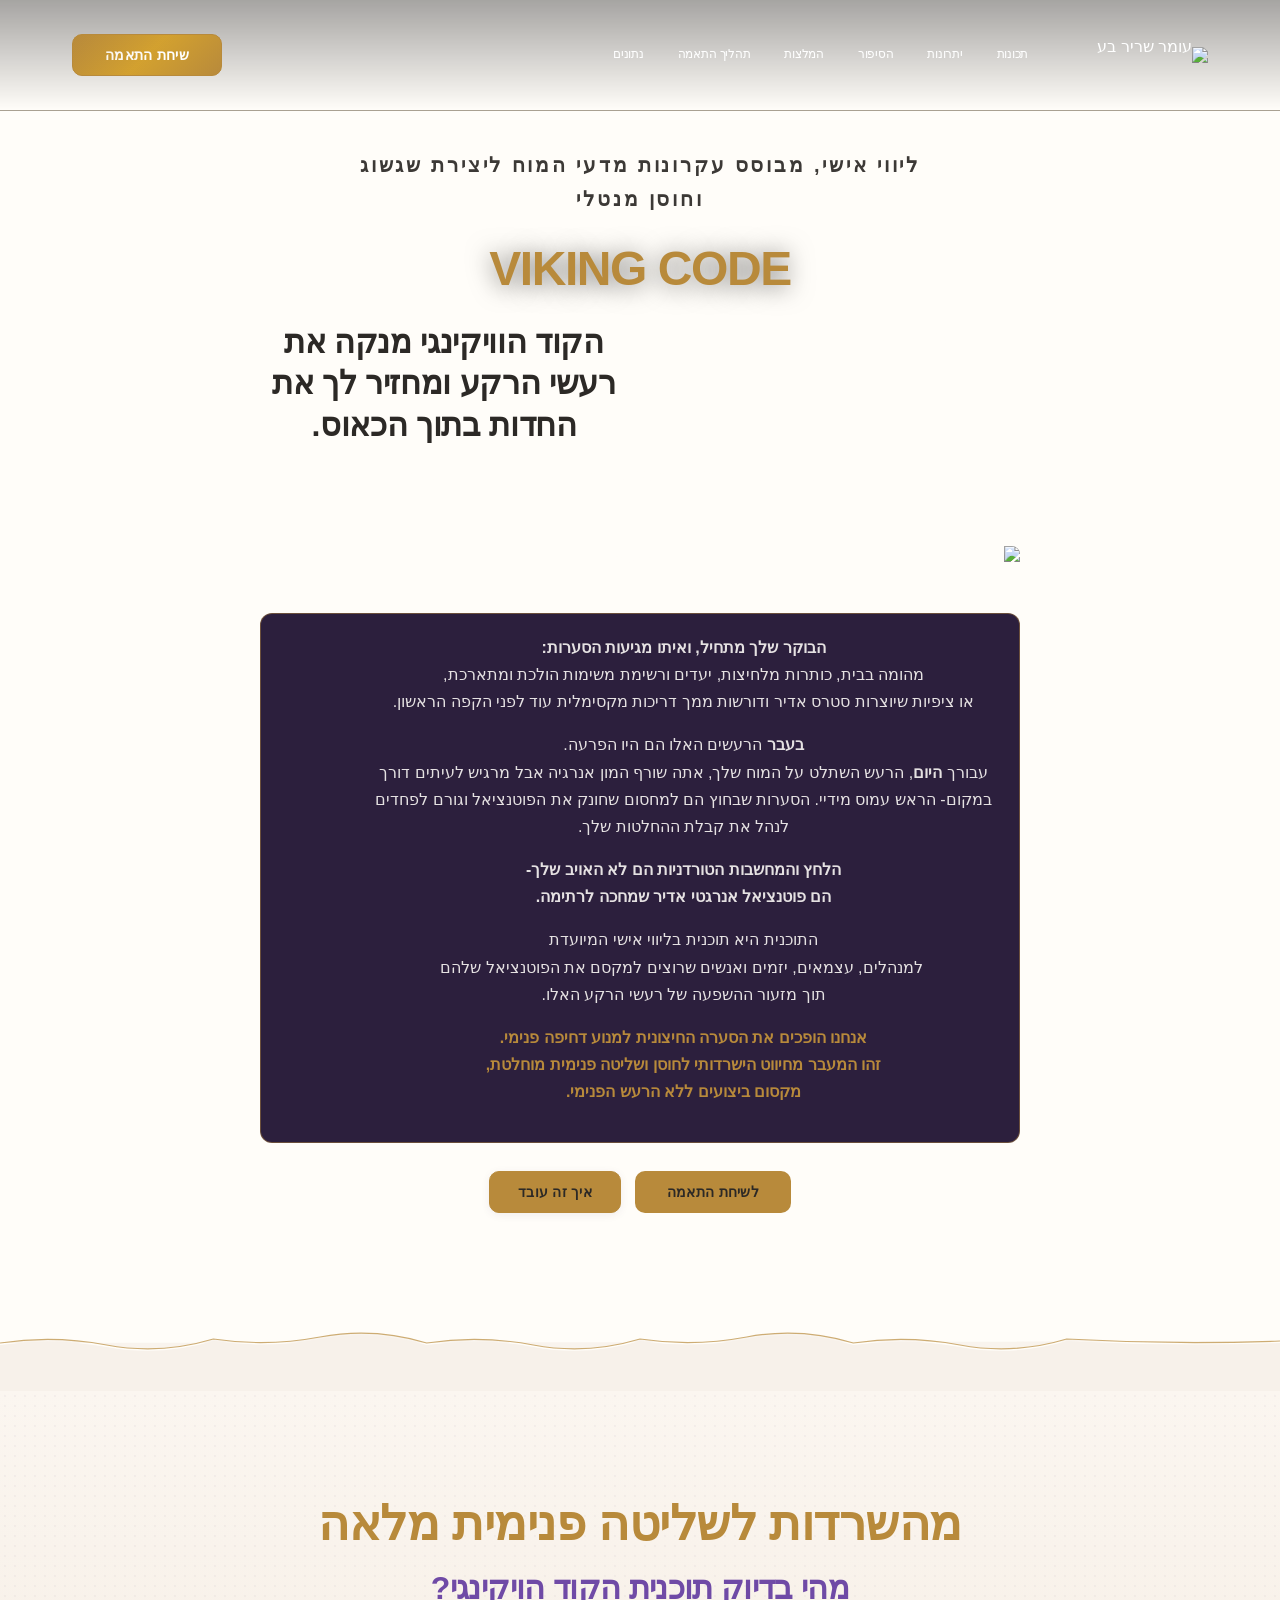
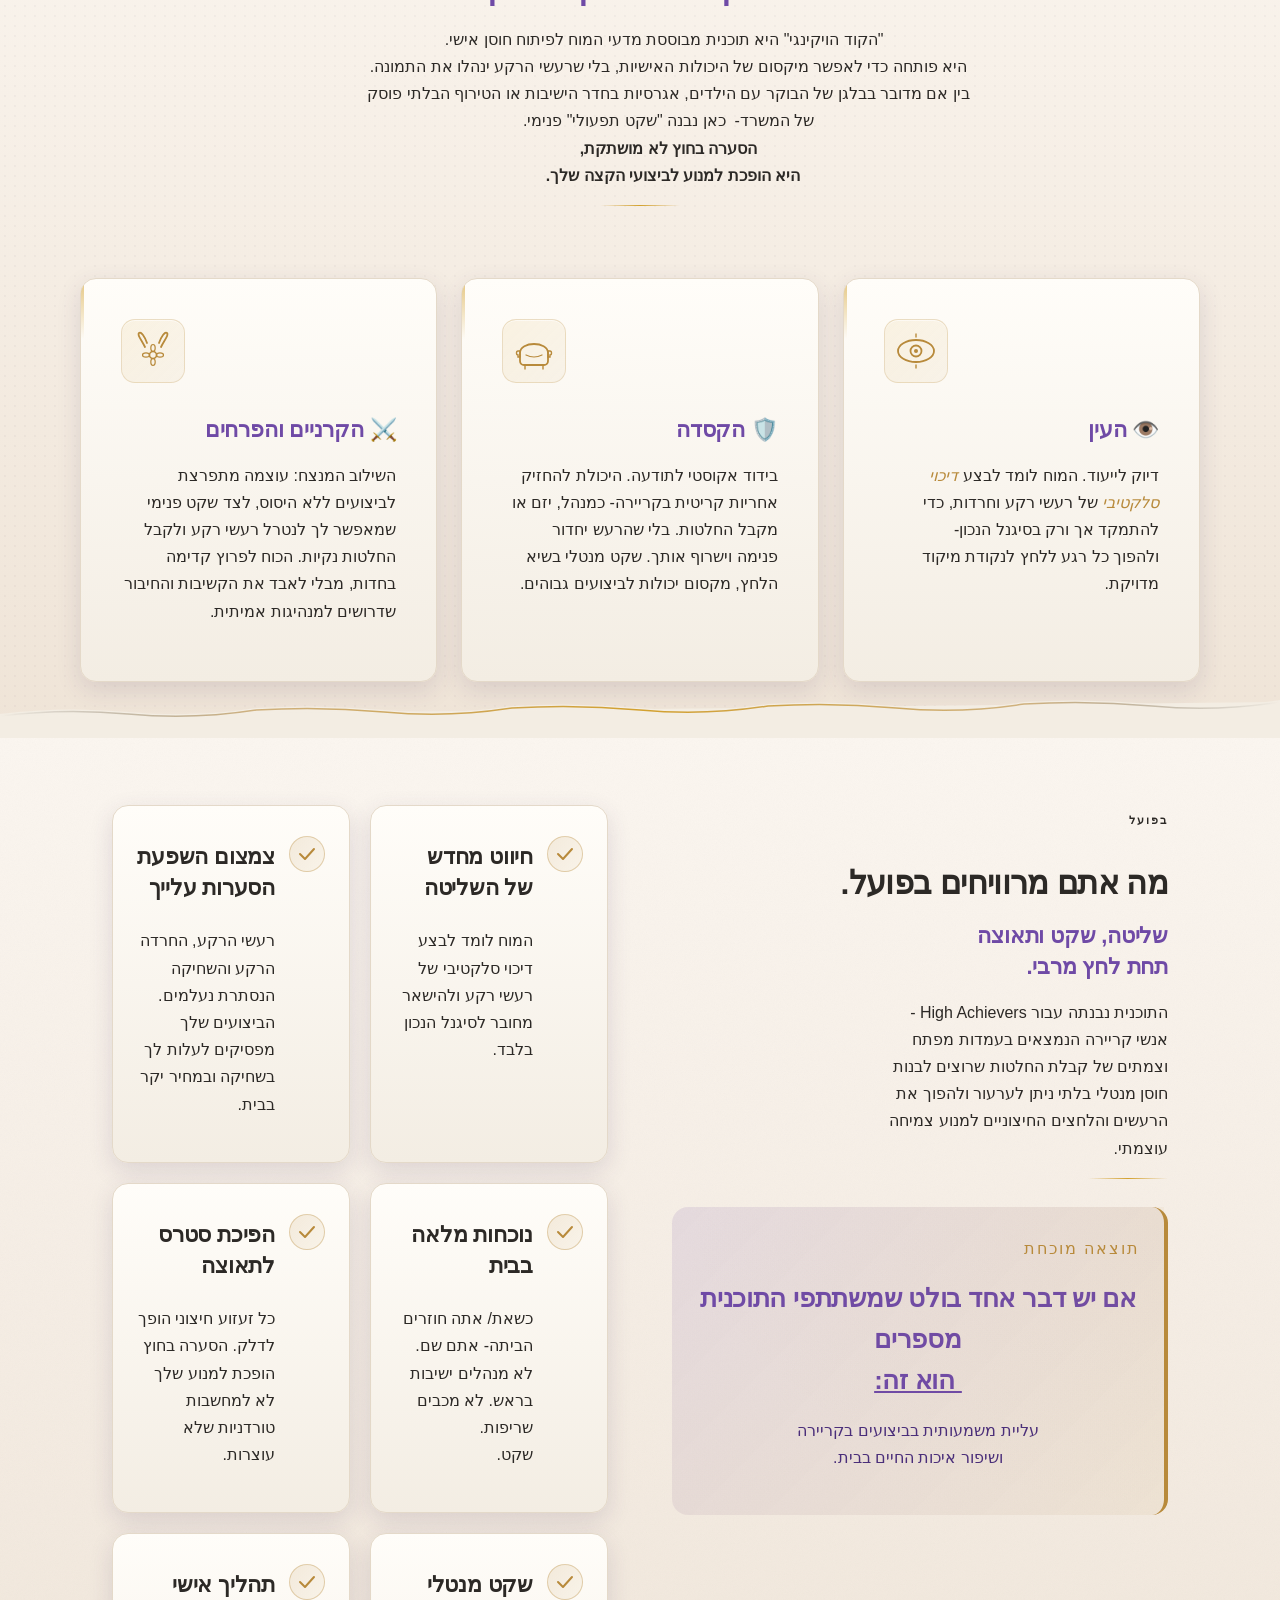
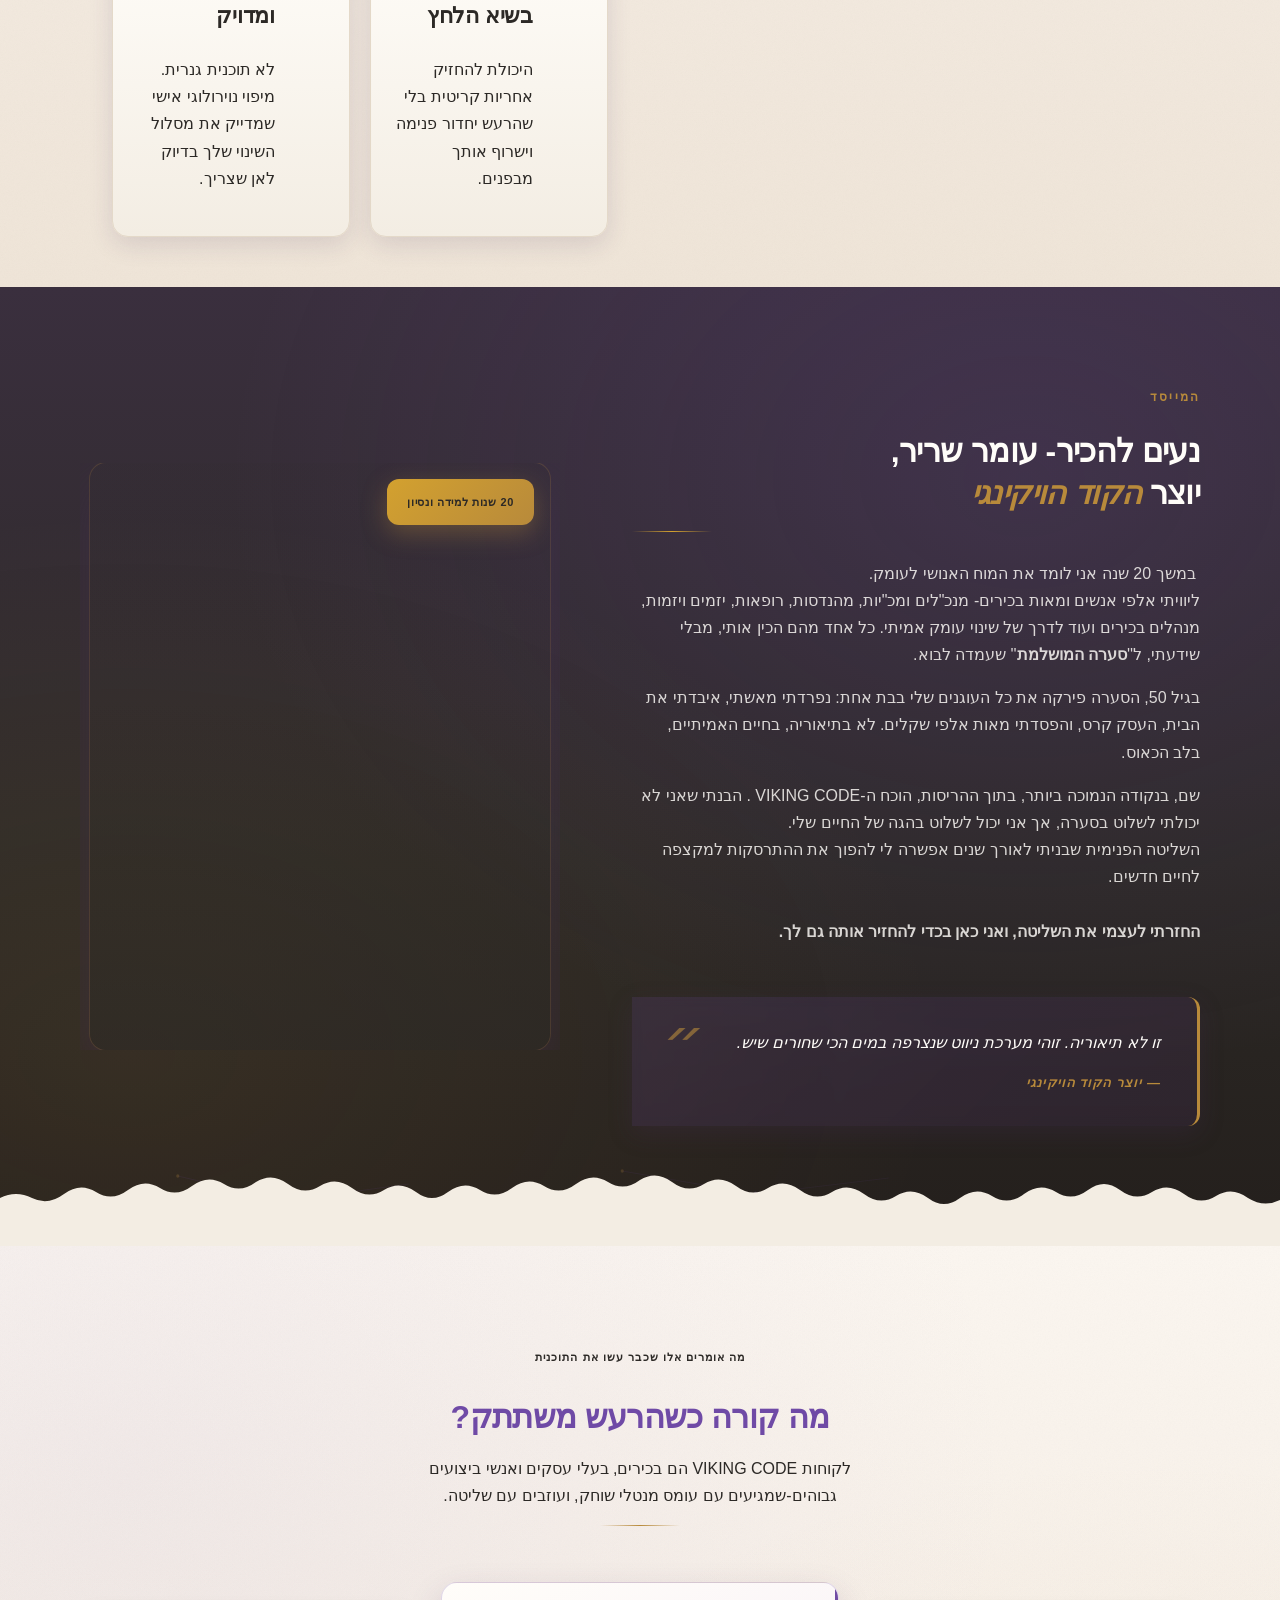
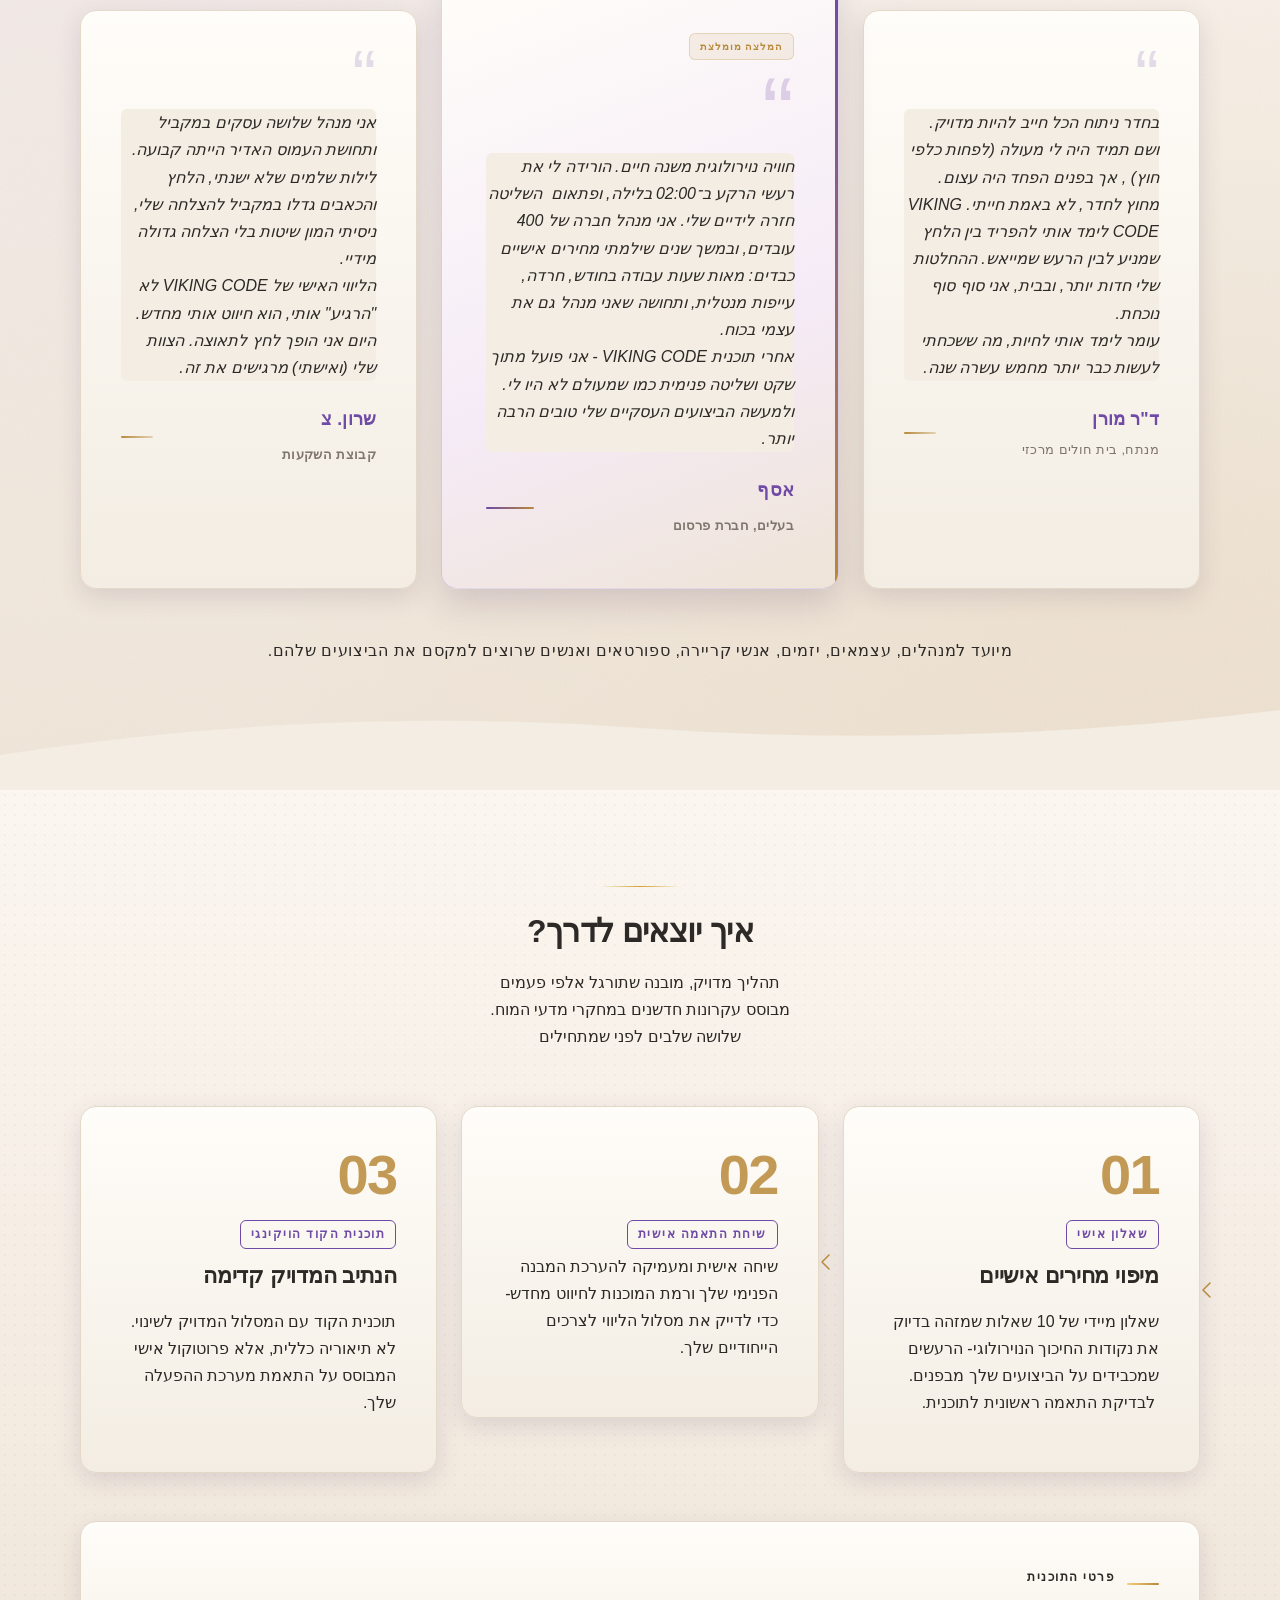
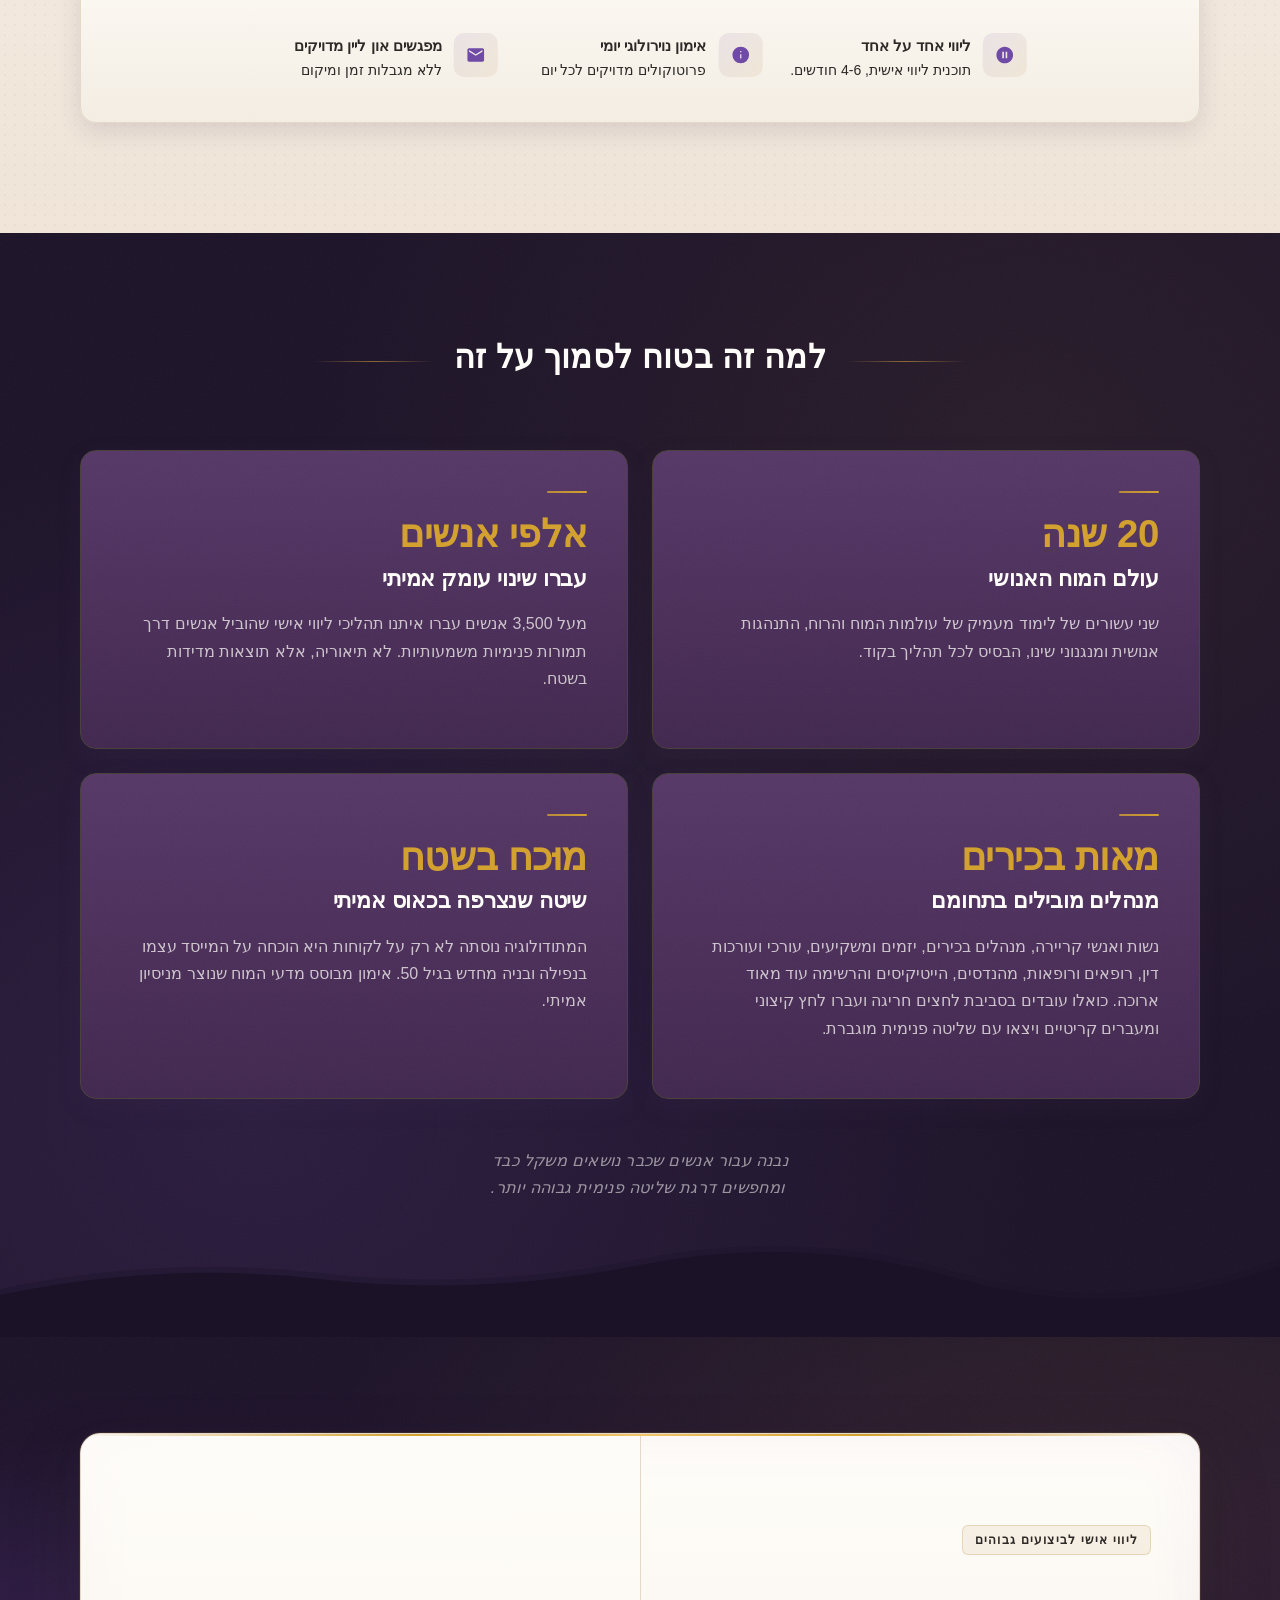
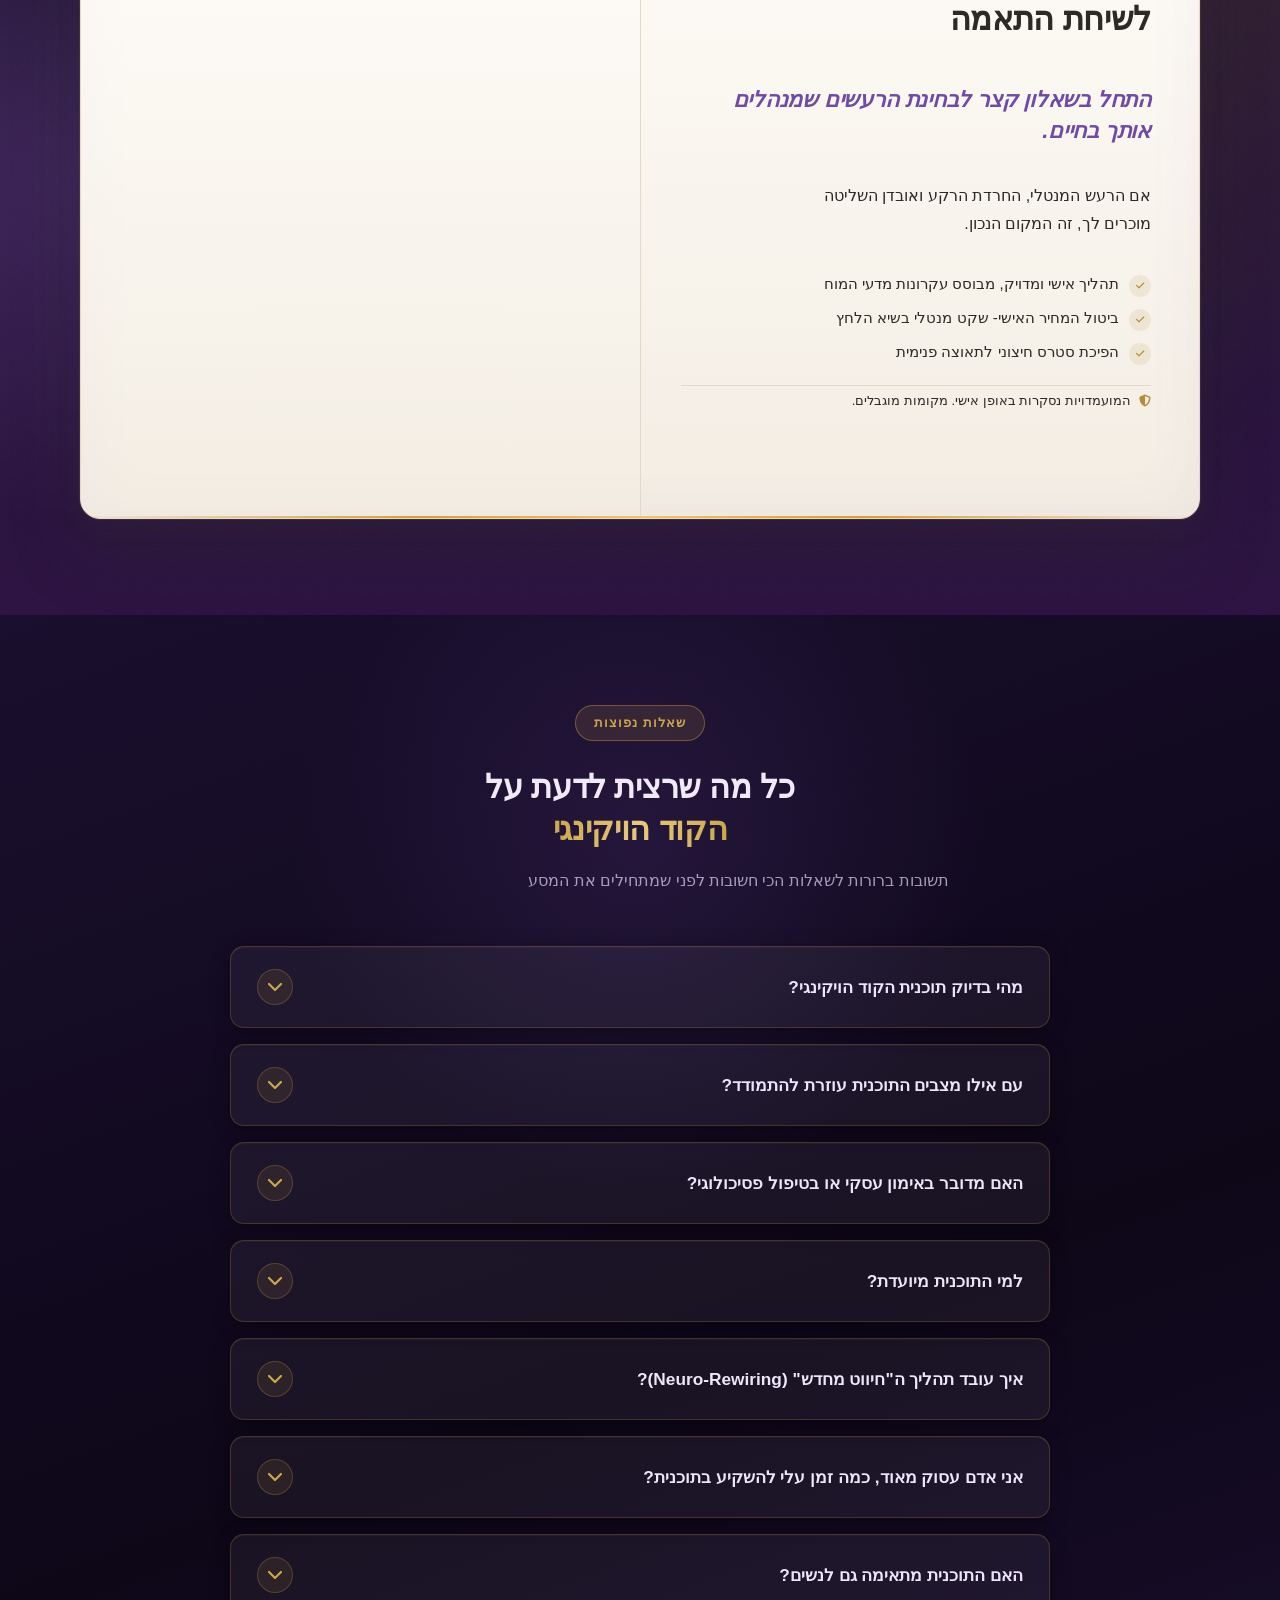
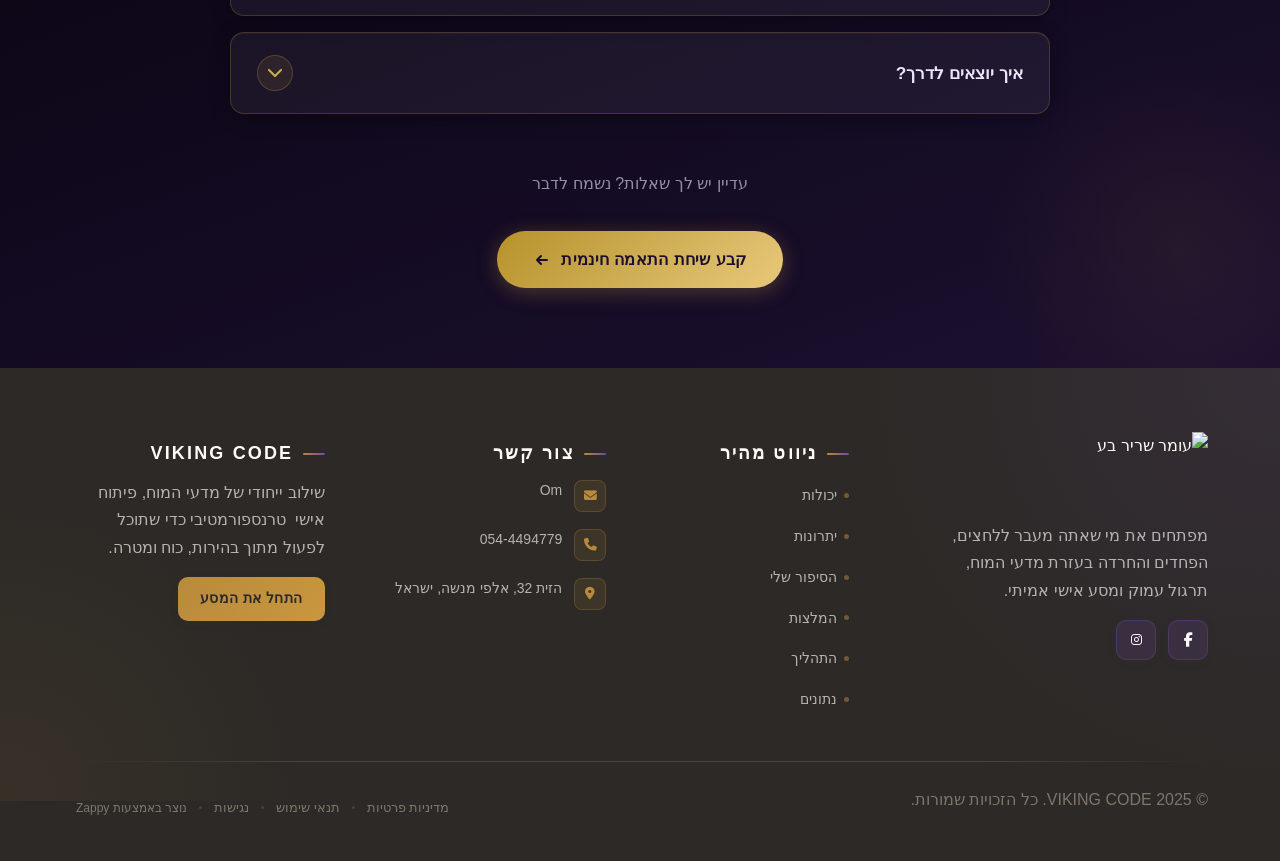
==== commit a4e842d9: "Incremental sync: 1 page(s) — update_text" ====
--- a/index.html
+++ b/index.html
@@ -355,7 +355,11 @@
 </script>
 <!-- ZAPPY_INTEGRATION_END analytics:add_facebook_pixel -->
   
-<nav class="navbar" dir="rtl"> <button class="mobile-toggle" id="mobileToggle" aria-label="Menu" data-element-type="button" data-element-id="btn-1776061896971-tcydcvs9b" data-native-element="true"> <svg class="hamburger-icon" width="24" height="24" viewBox="0 0 24 24" fill="none" style="width: 24px !important; height: 24px !important; display: block !important;"> <path d="M3 12h18M3 6h18M3 18h18" stroke="currentColor" stroke-width="2" stroke-linecap="round"></path> </svg> <svg class="close-icon" width="24" height="24" viewBox="0 0 24 24" fill="none" style="display: none !important; width: 24px !important; height: 24px !important;"> <path d="M18 6L6 18M6 6l12 12" stroke="currentColor" stroke-width="2" stroke-linecap="round"></path> </svg> </button> <button class="phone-header-btn" data-phone="+972544494779" aria-label="Call" data-element-type="button" data-element-id="btn-1776061896971-hfs8pjp9r" data-native-element="true"> <svg width="24" height="24" viewBox="0 0 24 24" fill="currentColor" style="width: 24px; height: 24px;"> <path d="M22 16.92v3a2 2 0 0 1-2.18 2 19.79 19.79 0 0 1-8.63-3.07 19.5 19.5 0 0 1-6-6 19.79 19.79 0 0 1-3.07-8.67A2 2 0 0 1 4.11 2h3a2 2 0 0 1 2 1.72 12.84 12.84 0 0 0 .7 2.81 2 2 0 0 1-.45 2.11L8.09 9.91a16 16 0 0 0 6 6l1.27-1.27a2 2 0 0 1 2.11-.45 12.84 12.84 0 0 0 2.81.7A2 2 0 0 1 22 16.92z"></path> </svg> </button> <div class="nav-container"> <div class="nav-right-group"><div class="nav-brand"> <a href="/" class="logo-link" style="color: rgb(44, 41, 38) !important;"> <img src="/assets/viking-code-logo-1775815918236-gnvzzb.webp?v=1775815918846-061fn9" alt="עומר שריר בע" מ"="" class="logo" data-image-type="logo" style=""> </a> </div><ul class="nav-menu" id="navMenu"><li><a href="#features">תכונות</a></li><li><a href="#benefits">יתרונות</a></li><li><a href="#story">הסיפור</a></li><li><a href="#testimonials">המלצות</a></li><li><a href="#process">תהליך התאמה</a></li><li><a href="#stats">נתונים</a></li></ul></div> <div class="nav-cta-container"><li class="nav-cta-item"><a href="#cta" class="nav-cta-btn">שיחת התאמה</a></li></div> </div> </nav> <script> // Navbar Mobile Menu Toggle and Contrast Fix (function() { // Use 'load' event instead of 'DOMContentLoaded' to ensure we run AFTER all other scripts window.addEventListener('load', function() { // FIX MOBILE BUTTON CONTRAST // Detect navbar background color and apply contrasting color to mobile buttons const navbar = document.querySelector('.navbar, nav, header'); if (!navbar) { console.log('[Navbar] Navbar element not found'); return; } // DECLARE VARIABLES EARLY to avoid Temporal Dead Zone errors // These are used in multiple places below let mobileToggle = document.getElementById('mobileToggle') || document.querySelector('.mobile-toggle') || document.querySelector('.hamburger') || document.querySelector('.hamburger-menu') || document.querySelector('.menu-toggle') || document.querySelector('.burger-menu') || document.querySelector('[aria-label="Menu"]') || document.querySelector('[aria-label="תפריט"]'); const phoneBtn = document.querySelector('.phone-header-btn'); const computedStyle = window.getComputedStyle(navbar); let bgColor = computedStyle.backgroundColor; console.log('[Navbar] Initial navbar background:', bgColor); // Check if background is transparent or rgba with 0 alpha const isTransparent = bgColor === 'transparent' || bgColor === 'rgba(0, 0, 0, 0)' || (bgColor.startsWith('rgba') && bgColor.includes(', 0)')); if (isTransparent) { // Check for background-image or gradient const bgImage = computedStyle.backgroundImage; if (bgImage && bgImage !== 'none') { console.log('[Navbar] Navbar has background image/gradient, using dark text'); bgColor = 'rgb(240, 240, 240)'; // Assume light background } else { // Transparent navbar - check body background const bodyBg = window.getComputedStyle(document.body).backgroundColor; console.log('[Navbar] Navbar transparent, using body background:', bodyBg); bgColor = bodyBg; } } // Calculate luminance to determine if background is light or dark const rgb = bgColor.match(/\d+/g); if (rgb && rgb.length >= 3) { const r = parseInt(rgb[0]); const g = parseInt(rgb[1]); const b = parseInt(rgb[2]); const luminance = (0.299 * r + 0.587 * g + 0.114 * b) / 255; // Mobile button colors are set by Claude's AI-generated CSS (same as .nav-menu a) // No dynamic color overrides needed - colors come from the generated navbar CSS console.log('[Navbar] Mobile button colors preserved from Claude CSS (luminance:', luminance.toFixed(2) + ')'); // FIX ICON SIZES - Ensure SVGs are properly sized and visible // INJECT CRITICAL CSS TO OVERRIDE ANY CONFLICTING RULES const criticalCSS = document.createElement('style'); criticalCSS.id = 'zappy-mobile-nav-fix'; const htmlLang = document.documentElement.lang || 'en'; const htmlDir = document.documentElement.dir || 'ltr'; // Check both dir attribute AND lang for RTL detection // dir="rtl" is the most reliable indicator const isRTL = htmlDir === 'rtl' || htmlLang === 'he' || htmlLang === 'ar'; criticalCSS.textContent = ` /* Hide mobile buttons on desktop, show only on mobile */ @media (min-width: 769px) { .mobile-toggle, .phone-header-btn { display: none !important; } } /* Show and position mobile buttons correctly on mobile */ @media (max-width: 768px) { .mobile-toggle, .phone-header-btn { position: absolute !important; top: 50% !important; transform: translateY(-50%) !important; z-index: 1001 !important; display: flex !important; align-items: center !important; justify-content: center !important; width: 36px !important; height: 36px !important; border-radius: 50% !important; border: none !important; cursor: pointer !important; padding: 6px !important; background: none !important; color: var(--nav-text, var(--text-light)) !important; } /* LTR positioning (default): hamburger LEFT, phone RIGHT */ html:not([dir="rtl"]):not([lang="he"]):not([lang="ar"]) .mobile-toggle, html[dir="ltr"] .mobile-toggle { left: 12px !important; right: auto !important; } html:not([dir="rtl"]):not([lang="he"]):not([lang="ar"]) .phone-header-btn, html[dir="ltr"] .phone-header-btn { right: 12px !important; left: auto !important; } /* RTL positioning: hamburger RIGHT, phone LEFT */ html[dir="rtl"] .mobile-toggle, html[lang="he"] .mobile-toggle, html[lang="ar"] .mobile-toggle { right: 12px !important; left: auto !important; } html[dir="rtl"] .phone-header-btn, html[lang="he"] .phone-header-btn, html[lang="ar"] .phone-header-btn { left: 12px !important; right: auto !important; } /* CRITICAL: Ensure nav-container has min-height on mobile */ /* All children are positioned absolutely/fixed on mobile, so height:auto collapses to 0 */ .nav-container { min-height: 70px !important; position: relative !important; } /* Ensure SVG icons are properly sized and inherit color */ .mobile-toggle svg, .phone-header-btn svg { width: 24px !important; height: 24px !important; /* Don't force display - let JavaScript control hamburger/close toggle */ } /* Reset nav-cta-container on mobile - remove desktop box-shadow/padding */ /* that creates a visible ghost box when CTA button is hidden */ .nav-cta-container { box-shadow: none !important; padding: 0 !important; } /* Hide nav-cta-container entirely on mobile when there's no lang-switcher */ /* (only the CTA button is inside, and it's hidden on mobile) */ .nav-cta-container:not(:has(.lang-switcher)) { display: none !important; } /* CRITICAL: Prevent hero image fade gradient from bleeding over headline text */ /* The .image-fade-gradient has bottom: -30px (extends below parent) */ /* On mobile stacked layout, this overlaps the h1 text below the image */ .hero-image-column { overflow: hidden !important; } .image-fade-gradient { bottom: 0 !important; } /* Hide desktop language switcher on mobile - hamburger menu handles it */ /* High specificity to override stored CSS */ .lang-switcher, .nav-cta-container .lang-switcher, .nav-container .lang-switcher, .navbar .lang-switcher, .navbar .nav-cta-container .lang-switcher { display: none !important; } } `; // Remove existing fix if present and inject new one const existing = document.getElementById('zappy-mobile-nav-fix'); if (existing) existing.remove(); document.head.appendChild(criticalCSS); console.log('[Navbar] Critical CSS injected for mobile nav positioning'); // ONLY apply inline positioning styles on mobile viewport // On desktop, the CSS handles hiding these buttons with display: none // Inline styles were breaking desktop layout by overriding CSS const isMobileViewport = window.innerWidth <= 768; if (mobileToggle) { // Icon sizing applies to all viewports for consistency const hamburgerIcon = mobileToggle.querySelector('.hamburger-icon'); const closeIcon = mobileToggle.querySelector('.close-icon'); if (hamburgerIcon) { hamburgerIcon.style.setProperty('width', '24px', 'important'); hamburgerIcon.style.setProperty('height', '24px', 'important'); hamburgerIcon.style.setProperty('display', 'block', 'important'); // Show hamburger by default } if (closeIcon) { closeIcon.style.setProperty('width', '24px', 'important'); closeIcon.style.setProperty('height', '24px', 'important'); closeIcon.style.setProperty('display', 'none', 'important'); // Hide close icon by default } // ONLY set positioning inline styles on mobile if (isMobileViewport) { mobileToggle.style.setProperty('position', 'absolute', 'important'); mobileToggle.style.setProperty('top', '50%', 'important'); mobileToggle.style.setProperty('transform', 'translateY(-50%)', 'important'); mobileToggle.style.setProperty('z-index', '1001', 'important'); // Clear any inline left/right so CSS can take over based on html[dir] mobileToggle.style.removeProperty('left'); mobileToggle.style.removeProperty('right'); console.log('[Navbar] Mobile toggle positioning applied (mobile viewport)'); } else { // On desktop, clear any positioning styles to let CSS handle it mobileToggle.style.removeProperty('position'); mobileToggle.style.removeProperty('top'); mobileToggle.style.removeProperty('transform'); mobileToggle.style.removeProperty('z-index'); mobileToggle.style.removeProperty('left'); mobileToggle.style.removeProperty('right'); console.log('[Navbar] Desktop viewport - cleared mobile toggle inline positioning'); } } if (phoneBtn) { // Icon sizing applies to all viewports const phoneIcon = phoneBtn.querySelector('svg'); if (phoneIcon) { phoneIcon.style.width = '24px'; phoneIcon.style.height = '24px'; phoneIcon.setAttribute('width', '24'); phoneIcon.setAttribute('height', '24'); } // ONLY set positioning inline styles on mobile if (isMobileViewport) { phoneBtn.style.setProperty('position', 'absolute', 'important'); phoneBtn.style.setProperty('top', '50%', 'important'); phoneBtn.style.setProperty('transform', 'translateY(-50%)', 'important'); phoneBtn.style.setProperty('z-index', '1001', 'important'); // Clear any inline left/right so CSS can take over based on html[dir] phoneBtn.style.removeProperty('left'); phoneBtn.style.removeProperty('right'); console.log('[Navbar] Phone button positioning applied (mobile viewport)'); } else { // On desktop, clear any positioning styles to let CSS handle it phoneBtn.style.removeProperty('position'); phoneBtn.style.removeProperty('top'); phoneBtn.style.removeProperty('transform'); phoneBtn.style.removeProperty('z-index'); phoneBtn.style.removeProperty('left'); phoneBtn.style.removeProperty('right'); console.log('[Navbar] Desktop viewport - cleared phone button inline positioning'); } } } else { console.log('[Navbar] Could not parse background color:', bgColor); } // MOBILE MENU TOGGLE // Re-query in case DOM changed (mobileToggle already declared at top of function) mobileToggle = document.getElementById('mobileToggle') || document.querySelector('.mobile-toggle') || document.querySelector('.hamburger') || document.querySelector('.hamburger-menu') || document.querySelector('.menu-toggle') || document.querySelector('.burger-menu') || document.querySelector('[aria-label="Menu"]') || document.querySelector('[aria-label="תפריט"]'); // EXPANDED SEARCH: Find nav menu by ID or class const navMenu = document.getElementById('navMenu') || document.querySelector('.nav-menu') || document.querySelector('.nav-links') || document.querySelector('nav ul:not(.submenu)'); if (!mobileToggle || !navMenu) { console.log('[Navbar] Mobile toggle or menu not found:', { toggle: !!mobileToggle, menu: !!navMenu }); return; } // Ensure navMenu has ID for CSS targeting if (!navMenu.id) { navMenu.id = 'navMenu'; } console.log('[Navbar] Initializing mobile menu...'); // Remove any existing event listeners by cloning the button const newToggle = mobileToggle.cloneNode(true); mobileToggle.parentNode.replaceChild(newToggle, mobileToggle); // Toggle menu on button click - use newToggle now newToggle.addEventListener('click', function(e) { e.preventDefault(); e.stopPropagation(); const hamburgerIcon = this.querySelector('.hamburger-icon'); const closeIcon = this.querySelector('.close-icon'); const isActive = navMenu.classList.contains('active'); if (isActive) { // Close menu navMenu.classList.remove('active'); if (hamburgerIcon) hamburgerIcon.style.setProperty('display', 'block', 'important'); if (closeIcon) closeIcon.style.setProperty('display', 'none', 'important'); document.body.style.overflow = ''; console.log('[Navbar] Menu closed'); } else { // Open menu navMenu.classList.add('active'); if (hamburgerIcon) hamburgerIcon.style.setProperty('display', 'none', 'important'); if (closeIcon) closeIcon.style.setProperty('display', 'block', 'important'); document.body.style.overflow = 'hidden'; console.log('[Navbar] Menu opened'); } }); // Close menu when clicking nav links (but NOT dropdown toggles) const navLinks = navMenu.querySelectorAll('a'); navLinks.forEach(function(link) { link.addEventListener('click', function() { // Don't close if it's a dropdown child (unless it's a real navigation link) if (this.getAttribute('href') === '#') return; const hamburgerIcon = newToggle.querySelector('.hamburger-icon'); const closeIcon = newToggle.querySelector('.close-icon'); navMenu.classList.remove('active'); if (hamburgerIcon) hamburgerIcon.style.setProperty('display', 'block', 'important'); if (closeIcon) closeIcon.style.setProperty('display', 'none', 'important'); document.body.style.overflow = ''; console.log('[Navbar] Menu closed (link clicked)'); }); }); // DROPDOWN MENU TOGGLE (for mobile and touch devices) var dropdownToggles = navMenu.querySelectorAll('.dropdown-toggle'); dropdownToggles.forEach(function(toggle) { toggle.addEventListener('click', function(e) { e.preventDefault(); e.stopPropagation(); var parent = this.closest('.nav-dropdown'); if (!parent) return; // Close other open dropdowns at the same level var siblings = parent.parentNode.querySelectorAll('.nav-dropdown.open'); siblings.forEach(function(sib) { if (sib !== parent) sib.classList.remove('open'); }); parent.classList.toggle('open'); console.log('[Navbar] Dropdown toggled:', parent.classList.contains('open') ? 'open' : 'closed'); }); }); // Close dropdowns when clicking outside document.addEventListener('click', function(e) { if (!e.target.closest('.nav-dropdown')) { var openDropdowns = document.querySelectorAll('.nav-dropdown.open'); openDropdowns.forEach(function(dd) { dd.classList.remove('open'); }); } }); console.log('[Navbar] Dropdown handlers initialized for ' + dropdownToggles.length + ' dropdowns'); // Phone button functionality (phoneBtn already declared at top of function) if (phoneBtn) { phoneBtn.addEventListener('click', function() { // Get phone number from placeholder in page or use default const phoneLinks = document.querySelectorAll('a[href^="tel:"]'); const phoneNumber = phoneLinks.length > 0 ? phoneLinks[0].getAttribute('href').replace('tel:', '') : '+972544494779'; window.location.href = 'tel:' + phoneNumber; console.log('[Navbar] Phone button clicked'); }); } console.log('[Navbar] Mobile menu initialized successfully'); // === WHATSAPP BUTTON VISIBILITY FIX === // Ensure WhatsApp floating button is hidden on desktop and visible on mobile // IMPORTANT: Only target the floating button by its class, NOT generic wa.me links const handleWhatsAppVisibility = function() { const whatsappBtn = document.querySelector('.whatsapp-float'); if (whatsappBtn) { const isDesktop = window.innerWidth >= 769; if (isDesktop) { whatsappBtn.style.setProperty('display', 'none', 'important'); whatsappBtn.style.setProperty('visibility', 'hidden', 'important'); whatsappBtn.style.setProperty('opacity', '0', 'important'); whatsappBtn.style.setProperty('pointer-events', 'none', 'important'); console.log('[WhatsApp] Button hidden on desktop'); } else { whatsappBtn.style.removeProperty('display'); whatsappBtn.style.removeProperty('visibility'); whatsappBtn.style.removeProperty('opacity'); whatsappBtn.style.removeProperty('pointer-events'); console.log('[WhatsApp] Button visible on mobile'); } } }; // Run on load handleWhatsAppVisibility(); // Run on resize with debouncing let resizeTimer; window.addEventListener('resize', function() { clearTimeout(resizeTimer); resizeTimer = setTimeout(handleWhatsAppVisibility, 100); }); }); })(); </script> <main> <section id="hero" class="index-hero-section" data-layout-spec="בית-hero" dir="rtl" data-hero-type="fullscreen-scrim" style="position: relative; overflow: hidden; background-color: #1C1228; background-image: none" data-zappy-bg-type="color" data-zappy-bg-color="#1C1228" data-zappy-bg-image="" data-zappy-bg-overlay-color="#1c1228" data-zappy-bg-overlay-opacity="0" data-element-id="zappy-hero-bg-hero" data-element-type="background-image" data-zappy-content-align="center-center"> <!-- Background Image --> <div class="index-hero-bg" style="display: none" data-zappy-original-bg="hidden" data-zappy-preview-hidden="none"> <img data-hero-bg="true" data-placeholder="index-hero-image-1" data-context="A cinematic portrait of a mature, calm, and grounded man in his 50s with silver-streaked hair, standing in a dramatic natural environment — perhaps a stormy coastline or misty forest clearing with diffused golden light breaking through clouds. The mood is quietly powerful: no Viking costume, no aggression. The man wears understated dark clothing and looks directly at the camera with composed, soulful eyes. The atmosphere suggests inner stillness amid external turbulence — storm energy transformed into serenity. Warm amber and deep purple tones in the light. Editorial, premium photography style." width="1440" height="900" src="/assets/business-general-hero-upload-1775928369019-c393bx.webp?v=1775928371175" alt="המייסד — שקט פנימי בתוך הסערה" data-hero-background="true" data-element-type="image" data-element-id="img-1775811035464-050jn642z" style="object-fit: cover; object-position: 50% 50%; width: 100%; height: 100%;"> </div> <!-- Scrim Overlay --> <div class="index-hero-scrim" aria-hidden="true" style="display: none" data-zappy-original-bg="hidden" data-zappy-preview-hidden="none"></div> <!-- Content --> <div class="index-hero-container index-hero-container--split" style="position: relative; z-index: 2; display: flex; flex-direction: column; align-items: center; justify-content: center; gap: 32px; padding: 100px 32px 60px; min-height: 100vh; max-width: 1200px; margin: 0px auto;" data-zappy-align-target="true"> <!-- Text Column (Right) --> <div class="index-hero-text-col" style="width: 100%; max-width: 720px; display: flex; flex-direction: column; align-items: center; text-align: center; margin: 0 auto"> <!-- Label --> <p style="margin: 0px 0px 8px; color: rgb(255, 253, 249) !important;"><span class="index-hero-label" style="margin-bottom: 0; margin-top: 0;">ליווי אישי, מבוסס עקרונות מדעי המוח ליצירת שגשוג וחוסן מנטלי</span><span class="index-hero-label" style="margin-bottom: 0; margin-top: 0;"><br></span></p> <!-- H1 --> <h1 class="index-hero-h1" style="text-align: right; margin-bottom: 12px;"><font color="#b88a3b">VIKING CODE</font></h1> <!-- Subtitle --> <h2 style="text-align: right; margin-bottom: 12px; color: rgb(255, 253, 249) !important;">שלך חייב להיות שקט.&nbsp;&nbsp;</h2><!-- Hero Image -->  <!-- Body Text --> <div class="zappy-inserted-element" id="zappy-element-1776355019930-px9oize0m" data-element-id="zappy-element-1776355019930-px9oize0m" data-element-type="paragraph" style="width: 100%;"><p style="font-size: 1rem; max-width: none; margin-left: auto; margin-right: auto; color: rgb(255, 253, 249) !important;" data-element-type="paragraph" data-element-id="zappy-element-1776355019930-px9oize0m" id="zappy-element-1776355019930-px9oize0m"><b>
+<nav class="navbar" dir="rtl"> <button class="mobile-toggle" id="mobileToggle" aria-label="Menu" data-element-type="button" data-element-id="btn-1776061896971-tcydcvs9b" data-native-element="true"> <svg class="hamburger-icon" width="24" height="24" viewBox="0 0 24 24" fill="none" style="width: 24px !important; height: 24px !important; display: block !important;"> <path d="M3 12h18M3 6h18M3 18h18" stroke="currentColor" stroke-width="2" stroke-linecap="round"></path> </svg> <svg class="close-icon" width="24" height="24" viewBox="0 0 24 24" fill="none" style="display: none !important; width: 24px !important; height: 24px !important;"> <path d="M18 6L6 18M6 6l12 12" stroke="currentColor" stroke-width="2" stroke-linecap="round"></path> </svg> </button> <button class="phone-header-btn" data-phone="+972544494779" aria-label="Call" data-element-type="button" data-element-id="btn-1776061896971-hfs8pjp9r" data-native-element="true"> <svg width="24" height="24" viewBox="0 0 24 24" fill="currentColor" style="width: 24px; height: 24px;"> <path d="M22 16.92v3a2 2 0 0 1-2.18 2 19.79 19.79 0 0 1-8.63-3.07 19.5 19.5 0 0 1-6-6 19.79 19.79 0 0 1-3.07-8.67A2 2 0 0 1 4.11 2h3a2 2 0 0 1 2 1.72 12.84 12.84 0 0 0 .7 2.81 2 2 0 0 1-.45 2.11L8.09 9.91a16 16 0 0 0 6 6l1.27-1.27a2 2 0 0 1 2.11-.45 12.84 12.84 0 0 0 2.81.7A2 2 0 0 1 22 16.92z"></path> </svg> </button> <div class="nav-container"> <div class="nav-right-group"><div class="nav-brand"> <a href="/" class="logo-link" style="color: rgb(44, 41, 38) !important;"> <img src="/assets/viking-code-logo-1775815918236-gnvzzb.webp?v=1775815918846-061fn9" alt="עומר שריר בע" מ"="" class="logo" data-image-type="logo" style=""> </a> </div><ul class="nav-menu" id="navMenu"><li><a href="#features">תכונות</a></li><li><a href="#benefits">יתרונות</a></li><li><a href="#story">הסיפור</a></li><li><a href="#testimonials">המלצות</a></li><li><a href="#process">תהליך התאמה</a></li><li><a href="#stats">נתונים</a></li></ul></div> <div class="nav-cta-container"><li class="nav-cta-item"><a href="#cta" class="nav-cta-btn">שיחת התאמה</a></li></div> </div> </nav> <script> // Navbar Mobile Menu Toggle and Contrast Fix (function() { // Use 'load' event instead of 'DOMContentLoaded' to ensure we run AFTER all other scripts window.addEventListener('load', function() { // FIX MOBILE BUTTON CONTRAST // Detect navbar background color and apply contrasting color to mobile buttons const navbar = document.querySelector('.navbar, nav, header'); if (!navbar) { console.log('[Navbar] Navbar element not found'); return; } // DECLARE VARIABLES EARLY to avoid Temporal Dead Zone errors // These are used in multiple places below let mobileToggle = document.getElementById('mobileToggle') || document.querySelector('.mobile-toggle') || document.querySelector('.hamburger') || document.querySelector('.hamburger-menu') || document.querySelector('.menu-toggle') || document.querySelector('.burger-menu') || document.querySelector('[aria-label="Menu"]') || document.querySelector('[aria-label="תפריט"]'); const phoneBtn = document.querySelector('.phone-header-btn'); const computedStyle = window.getComputedStyle(navbar); let bgColor = computedStyle.backgroundColor; console.log('[Navbar] Initial navbar background:', bgColor); // Check if background is transparent or rgba with 0 alpha const isTransparent = bgColor === 'transparent' || bgColor === 'rgba(0, 0, 0, 0)' || (bgColor.startsWith('rgba') && bgColor.includes(', 0)')); if (isTransparent) { // Check for background-image or gradient const bgImage = computedStyle.backgroundImage; if (bgImage && bgImage !== 'none') { console.log('[Navbar] Navbar has background image/gradient, using dark text'); bgColor = 'rgb(240, 240, 240)'; // Assume light background } else { // Transparent navbar - check body background const bodyBg = window.getComputedStyle(document.body).backgroundColor; console.log('[Navbar] Navbar transparent, using body background:', bodyBg); bgColor = bodyBg; } } // Calculate luminance to determine if background is light or dark const rgb = bgColor.match(/\d+/g); if (rgb && rgb.length >= 3) { const r = parseInt(rgb[0]); const g = parseInt(rgb[1]); const b = parseInt(rgb[2]); const luminance = (0.299 * r + 0.587 * g + 0.114 * b) / 255; // Mobile button colors are set by Claude's AI-generated CSS (same as .nav-menu a) // No dynamic color overrides needed - colors come from the generated navbar CSS console.log('[Navbar] Mobile button colors preserved from Claude CSS (luminance:', luminance.toFixed(2) + ')'); // FIX ICON SIZES - Ensure SVGs are properly sized and visible // INJECT CRITICAL CSS TO OVERRIDE ANY CONFLICTING RULES const criticalCSS = document.createElement('style'); criticalCSS.id = 'zappy-mobile-nav-fix'; const htmlLang = document.documentElement.lang || 'en'; const htmlDir = document.documentElement.dir || 'ltr'; // Check both dir attribute AND lang for RTL detection // dir="rtl" is the most reliable indicator const isRTL = htmlDir === 'rtl' || htmlLang === 'he' || htmlLang === 'ar'; criticalCSS.textContent = ` /* Hide mobile buttons on desktop, show only on mobile */ @media (min-width: 769px) { .mobile-toggle, .phone-header-btn { display: none !important; } } /* Show and position mobile buttons correctly on mobile */ @media (max-width: 768px) { .mobile-toggle, .phone-header-btn { position: absolute !important; top: 50% !important; transform: translateY(-50%) !important; z-index: 1001 !important; display: flex !important; align-items: center !important; justify-content: center !important; width: 36px !important; height: 36px !important; border-radius: 50% !important; border: none !important; cursor: pointer !important; padding: 6px !important; background: none !important; color: var(--nav-text, var(--text-light)) !important; } /* LTR positioning (default): hamburger LEFT, phone RIGHT */ html:not([dir="rtl"]):not([lang="he"]):not([lang="ar"]) .mobile-toggle, html[dir="ltr"] .mobile-toggle { left: 12px !important; right: auto !important; } html:not([dir="rtl"]):not([lang="he"]):not([lang="ar"]) .phone-header-btn, html[dir="ltr"] .phone-header-btn { right: 12px !important; left: auto !important; } /* RTL positioning: hamburger RIGHT, phone LEFT */ html[dir="rtl"] .mobile-toggle, html[lang="he"] .mobile-toggle, html[lang="ar"] .mobile-toggle { right: 12px !important; left: auto !important; } html[dir="rtl"] .phone-header-btn, html[lang="he"] .phone-header-btn, html[lang="ar"] .phone-header-btn { left: 12px !important; right: auto !important; } /* CRITICAL: Ensure nav-container has min-height on mobile */ /* All children are positioned absolutely/fixed on mobile, so height:auto collapses to 0 */ .nav-container { min-height: 70px !important; position: relative !important; } /* Ensure SVG icons are properly sized and inherit color */ .mobile-toggle svg, .phone-header-btn svg { width: 24px !important; height: 24px !important; /* Don't force display - let JavaScript control hamburger/close toggle */ } /* Reset nav-cta-container on mobile - remove desktop box-shadow/padding */ /* that creates a visible ghost box when CTA button is hidden */ .nav-cta-container { box-shadow: none !important; padding: 0 !important; } /* Hide nav-cta-container entirely on mobile when there's no lang-switcher */ /* (only the CTA button is inside, and it's hidden on mobile) */ .nav-cta-container:not(:has(.lang-switcher)) { display: none !important; } /* CRITICAL: Prevent hero image fade gradient from bleeding over headline text */ /* The .image-fade-gradient has bottom: -30px (extends below parent) */ /* On mobile stacked layout, this overlaps the h1 text below the image */ .hero-image-column { overflow: hidden !important; } .image-fade-gradient { bottom: 0 !important; } /* Hide desktop language switcher on mobile - hamburger menu handles it */ /* High specificity to override stored CSS */ .lang-switcher, .nav-cta-container .lang-switcher, .nav-container .lang-switcher, .navbar .lang-switcher, .navbar .nav-cta-container .lang-switcher { display: none !important; } } `; // Remove existing fix if present and inject new one const existing = document.getElementById('zappy-mobile-nav-fix'); if (existing) existing.remove(); document.head.appendChild(criticalCSS); console.log('[Navbar] Critical CSS injected for mobile nav positioning'); // ONLY apply inline positioning styles on mobile viewport // On desktop, the CSS handles hiding these buttons with display: none // Inline styles were breaking desktop layout by overriding CSS const isMobileViewport = window.innerWidth <= 768; if (mobileToggle) { // Icon sizing applies to all viewports for consistency const hamburgerIcon = mobileToggle.querySelector('.hamburger-icon'); const closeIcon = mobileToggle.querySelector('.close-icon'); if (hamburgerIcon) { hamburgerIcon.style.setProperty('width', '24px', 'important'); hamburgerIcon.style.setProperty('height', '24px', 'important'); hamburgerIcon.style.setProperty('display', 'block', 'important'); // Show hamburger by default } if (closeIcon) { closeIcon.style.setProperty('width', '24px', 'important'); closeIcon.style.setProperty('height', '24px', 'important'); closeIcon.style.setProperty('display', 'none', 'important'); // Hide close icon by default } // ONLY set positioning inline styles on mobile if (isMobileViewport) { mobileToggle.style.setProperty('position', 'absolute', 'important'); mobileToggle.style.setProperty('top', '50%', 'important'); mobileToggle.style.setProperty('transform', 'translateY(-50%)', 'important'); mobileToggle.style.setProperty('z-index', '1001', 'important'); // Clear any inline left/right so CSS can take over based on html[dir] mobileToggle.style.removeProperty('left'); mobileToggle.style.removeProperty('right'); console.log('[Navbar] Mobile toggle positioning applied (mobile viewport)'); } else { // On desktop, clear any positioning styles to let CSS handle it mobileToggle.style.removeProperty('position'); mobileToggle.style.removeProperty('top'); mobileToggle.style.removeProperty('transform'); mobileToggle.style.removeProperty('z-index'); mobileToggle.style.removeProperty('left'); mobileToggle.style.removeProperty('right'); console.log('[Navbar] Desktop viewport - cleared mobile toggle inline positioning'); } } if (phoneBtn) { // Icon sizing applies to all viewports const phoneIcon = phoneBtn.querySelector('svg'); if (phoneIcon) { phoneIcon.style.width = '24px'; phoneIcon.style.height = '24px'; phoneIcon.setAttribute('width', '24'); phoneIcon.setAttribute('height', '24'); } // ONLY set positioning inline styles on mobile if (isMobileViewport) { phoneBtn.style.setProperty('position', 'absolute', 'important'); phoneBtn.style.setProperty('top', '50%', 'important'); phoneBtn.style.setProperty('transform', 'translateY(-50%)', 'important'); phoneBtn.style.setProperty('z-index', '1001', 'important'); // Clear any inline left/right so CSS can take over based on html[dir] phoneBtn.style.removeProperty('left'); phoneBtn.style.removeProperty('right'); console.log('[Navbar] Phone button positioning applied (mobile viewport)'); } else { // On desktop, clear any positioning styles to let CSS handle it phoneBtn.style.removeProperty('position'); phoneBtn.style.removeProperty('top'); phoneBtn.style.removeProperty('transform'); phoneBtn.style.removeProperty('z-index'); phoneBtn.style.removeProperty('left'); phoneBtn.style.removeProperty('right'); console.log('[Navbar] Desktop viewport - cleared phone button inline positioning'); } } } else { console.log('[Navbar] Could not parse background color:', bgColor); } // MOBILE MENU TOGGLE // Re-query in case DOM changed (mobileToggle already declared at top of function) mobileToggle = document.getElementById('mobileToggle') || document.querySelector('.mobile-toggle') || document.querySelector('.hamburger') || document.querySelector('.hamburger-menu') || document.querySelector('.menu-toggle') || document.querySelector('.burger-menu') || document.querySelector('[aria-label="Menu"]') || document.querySelector('[aria-label="תפריט"]'); // EXPANDED SEARCH: Find nav menu by ID or class const navMenu = document.getElementById('navMenu') || document.querySelector('.nav-menu') || document.querySelector('.nav-links') || document.querySelector('nav ul:not(.submenu)'); if (!mobileToggle || !navMenu) { console.log('[Navbar] Mobile toggle or menu not found:', { toggle: !!mobileToggle, menu: !!navMenu }); return; } // Ensure navMenu has ID for CSS targeting if (!navMenu.id) { navMenu.id = 'navMenu'; } console.log('[Navbar] Initializing mobile menu...'); // Remove any existing event listeners by cloning the button const newToggle = mobileToggle.cloneNode(true); mobileToggle.parentNode.replaceChild(newToggle, mobileToggle); // Toggle menu on button click - use newToggle now newToggle.addEventListener('click', function(e) { e.preventDefault(); e.stopPropagation(); const hamburgerIcon = this.querySelector('.hamburger-icon'); const closeIcon = this.querySelector('.close-icon'); const isActive = navMenu.classList.contains('active'); if (isActive) { // Close menu navMenu.classList.remove('active'); if (hamburgerIcon) hamburgerIcon.style.setProperty('display', 'block', 'important'); if (closeIcon) closeIcon.style.setProperty('display', 'none', 'important'); document.body.style.overflow = ''; console.log('[Navbar] Menu closed'); } else { // Open menu navMenu.classList.add('active'); if (hamburgerIcon) hamburgerIcon.style.setProperty('display', 'none', 'important'); if (closeIcon) closeIcon.style.setProperty('display', 'block', 'important'); document.body.style.overflow = 'hidden'; console.log('[Navbar] Menu opened'); } }); // Close menu when clicking nav links (but NOT dropdown toggles) const navLinks = navMenu.querySelectorAll('a'); navLinks.forEach(function(link) { link.addEventListener('click', function() { // Don't close if it's a dropdown child (unless it's a real navigation link) if (this.getAttribute('href') === '#') return; const hamburgerIcon = newToggle.querySelector('.hamburger-icon'); const closeIcon = newToggle.querySelector('.close-icon'); navMenu.classList.remove('active'); if (hamburgerIcon) hamburgerIcon.style.setProperty('display', 'block', 'important'); if (closeIcon) closeIcon.style.setProperty('display', 'none', 'important'); document.body.style.overflow = ''; console.log('[Navbar] Menu closed (link clicked)'); }); }); // DROPDOWN MENU TOGGLE (for mobile and touch devices) var dropdownToggles = navMenu.querySelectorAll('.dropdown-toggle'); dropdownToggles.forEach(function(toggle) { toggle.addEventListener('click', function(e) { e.preventDefault(); e.stopPropagation(); var parent = this.closest('.nav-dropdown'); if (!parent) return; // Close other open dropdowns at the same level var siblings = parent.parentNode.querySelectorAll('.nav-dropdown.open'); siblings.forEach(function(sib) { if (sib !== parent) sib.classList.remove('open'); }); parent.classList.toggle('open'); console.log('[Navbar] Dropdown toggled:', parent.classList.contains('open') ? 'open' : 'closed'); }); }); // Close dropdowns when clicking outside document.addEventListener('click', function(e) { if (!e.target.closest('.nav-dropdown')) { var openDropdowns = document.querySelectorAll('.nav-dropdown.open'); openDropdowns.forEach(function(dd) { dd.classList.remove('open'); }); } }); console.log('[Navbar] Dropdown handlers initialized for ' + dropdownToggles.length + ' dropdowns'); // Phone button functionality (phoneBtn already declared at top of function) if (phoneBtn) { phoneBtn.addEventListener('click', function() { // Get phone number from placeholder in page or use default const phoneLinks = document.querySelectorAll('a[href^="tel:"]'); const phoneNumber = phoneLinks.length > 0 ? phoneLinks[0].getAttribute('href').replace('tel:', '') : '+972544494779'; window.location.href = 'tel:' + phoneNumber; console.log('[Navbar] Phone button clicked'); }); } console.log('[Navbar] Mobile menu initialized successfully'); // === WHATSAPP BUTTON VISIBILITY FIX === // Ensure WhatsApp floating button is hidden on desktop and visible on mobile // IMPORTANT: Only target the floating button by its class, NOT generic wa.me links const handleWhatsAppVisibility = function() { const whatsappBtn = document.querySelector('.whatsapp-float'); if (whatsappBtn) { const isDesktop = window.innerWidth >= 769; if (isDesktop) { whatsappBtn.style.setProperty('display', 'none', 'important'); whatsappBtn.style.setProperty('visibility', 'hidden', 'important'); whatsappBtn.style.setProperty('opacity', '0', 'important'); whatsappBtn.style.setProperty('pointer-events', 'none', 'important'); console.log('[WhatsApp] Button hidden on desktop'); } else { whatsappBtn.style.removeProperty('display'); whatsappBtn.style.removeProperty('visibility'); whatsappBtn.style.removeProperty('opacity'); whatsappBtn.style.removeProperty('pointer-events'); console.log('[WhatsApp] Button visible on mobile'); } } }; // Run on load handleWhatsAppVisibility(); // Run on resize with debouncing let resizeTimer; window.addEventListener('resize', function() { clearTimeout(resizeTimer); resizeTimer = setTimeout(handleWhatsAppVisibility, 100); }); }); })(); </script> <main> <section id="hero" class="index-hero-section" data-layout-spec="בית-hero" dir="rtl" data-hero-type="fullscreen-scrim" style="position: relative; overflow: hidden; background-color: #1C1228; background-image: none" data-zappy-bg-type="color" data-zappy-bg-color="#1C1228" data-zappy-bg-image="" data-zappy-bg-overlay-color="#1c1228" data-zappy-bg-overlay-opacity="0" data-element-id="zappy-hero-bg-hero" data-element-type="background-image" data-zappy-content-align="center-center"> <!-- Background Image --> <div class="index-hero-bg" style="display: none" data-zappy-original-bg="hidden" data-zappy-preview-hidden="none"> <img data-hero-bg="true" data-placeholder="index-hero-image-1" data-context="A cinematic portrait of a mature, calm, and grounded man in his 50s with silver-streaked hair, standing in a dramatic natural environment — perhaps a stormy coastline or misty forest clearing with diffused golden light breaking through clouds. The mood is quietly powerful: no Viking costume, no aggression. The man wears understated dark clothing and looks directly at the camera with composed, soulful eyes. The atmosphere suggests inner stillness amid external turbulence — storm energy transformed into serenity. Warm amber and deep purple tones in the light. Editorial, premium photography style." width="1440" height="900" src="/assets/business-general-hero-upload-1775928369019-c393bx.webp?v=1775928371175" alt="המייסד — שקט פנימי בתוך הסערה" data-hero-background="true" data-element-type="image" data-element-id="img-1775811035464-050jn642z" style="object-fit: cover; object-position: 50% 50%; width: 100%; height: 100%;"> </div> <!-- Scrim Overlay --> <div class="index-hero-scrim" aria-hidden="true" style="display: none" data-zappy-original-bg="hidden" data-zappy-preview-hidden="none"></div> <!-- Content --> <div class="index-hero-container index-hero-container--split" style="position: relative; z-index: 2; display: flex; flex-direction: column; align-items: center; justify-content: center; gap: 32px; padding: 100px 32px 60px; min-height: 100vh; max-width: 1200px; margin: 0px auto;" data-zappy-align-target="true"> <!-- Text Column (Right) --> <div class="index-hero-text-col" style="width: 100%; max-width: 720px; display: flex; flex-direction: column; align-items: center; text-align: center; margin: 0 auto"> <!-- Label --> <p style="margin: 0px 0px 8px; color: rgb(255, 253, 249) !important;"><span class="index-hero-label" style="margin-bottom: 0; margin-top: 0;">ליווי אישי, מבוסס עקרונות מדעי המוח ליצירת שגשוג וחוסן מנטלי</span><span class="index-hero-label" style="margin-bottom: 0; margin-top: 0;"><br></span></p> <!-- H1 --> <h1 class="index-hero-h1" style="text-align: right; margin-bottom: 12px;"><font color="#b88a3b">VIKING CODE</font></h1> <!-- Subtitle --> <div class="zappy-horizontal-grid grid" id="zappy-horizontal-grid-1779346992368-xqqhb3" data-zappy-local-grid="true" data-zappy-grid-kind="horizontal-pair" data-zappy-anchor-height="42" style="--zappy-grid-cols: 1fr 1fr; display: grid; grid-template-columns: 1fr 1fr; gap: 24px; align-items: start; padding: 0px !important;" data-zappy-explicit-columns="true"><h2 style="text-align: right; margin-bottom: 12px; color: rgb(255, 253, 249) !important;" data-zappy-pre-grid-style="text-align: right; margin-bottom: 12px; color: rgb(255, 253, 249) !important;" data-zappy-pre-grid-class="zappy-editable" data-zappy-was-wrapped-into-grid="true" data-zappy-grid-anchor="true"><span style="color: #fffdf9 !important">שלך חייב להיות שקט.&nbsp;&nbsp;</span></h2><div class="zappy-inserted-element" id="zappy-element-1779346992347-x11ohjj89" data-element-id="zappy-element-1779346992347-x11ohjj89" data-element-type="h2" style="margin: 0px !important; box-sizing: border-box; display: block; align-self: start !important; height: auto !important;"><h2 class="font-bold" data-element-type="h2" data-element-id="zappy-element-1779346992347-x11ohjj89" id="zappy-element-1779346992347-x11ohjj89" style="">
+
+הקוד הוויקינגי מנקה את רעשי הרקע ומחזיר לך את החדות בתוך הכאוס.
+
+</h2></div></div><!-- Hero Image -->  <!-- Body Text --> <div class="zappy-inserted-element" id="zappy-element-1776355019930-px9oize0m" data-element-id="zappy-element-1776355019930-px9oize0m" data-element-type="paragraph" style="width: 100%;"><p style="font-size: 1rem; max-width: none; margin-left: auto; margin-right: auto; color: rgb(255, 253, 249) !important;" data-element-type="paragraph" data-element-id="zappy-element-1776355019930-px9oize0m" id="zappy-element-1776355019930-px9oize0m"><b>
 
 <span style="color: #fffdf9 !important">הקוד הוויקינגי מנקה את רעשי הרקע ומחזיר לך את החדות בתוך הכאוס.</span>
 
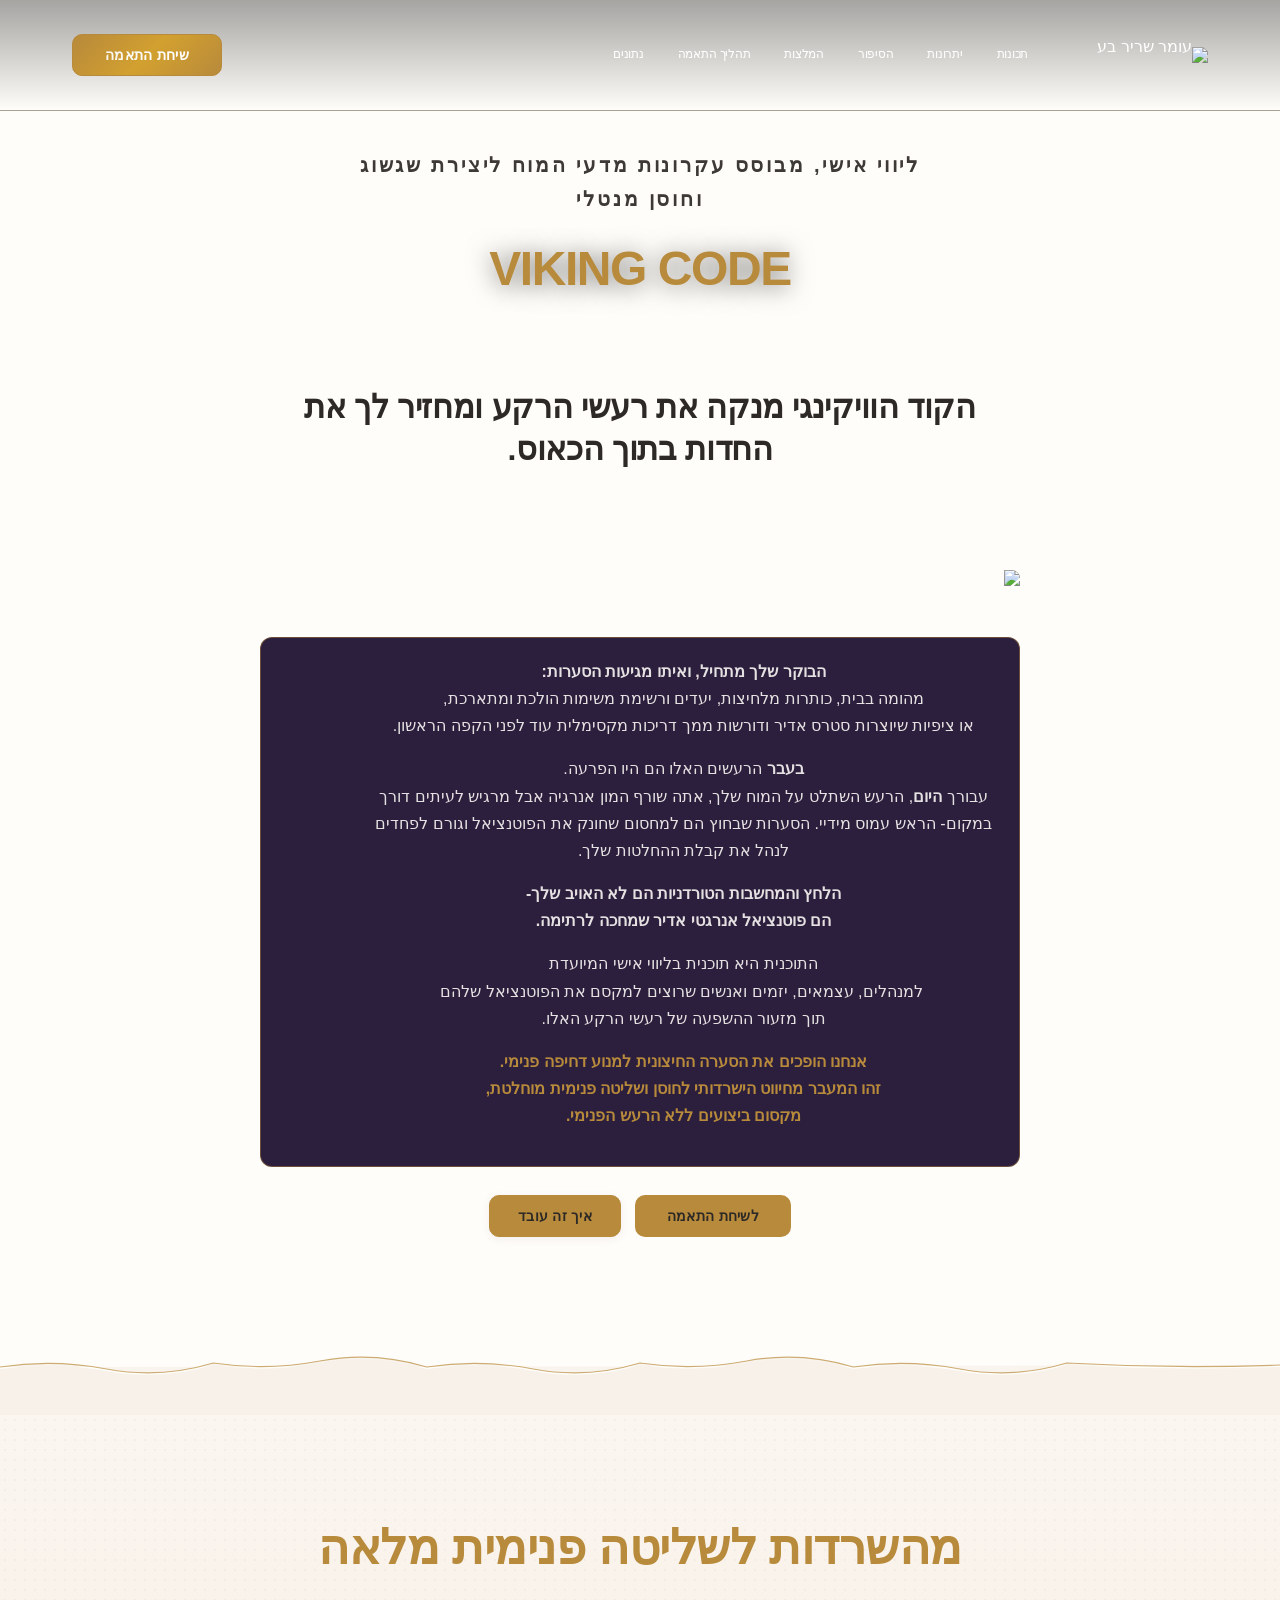
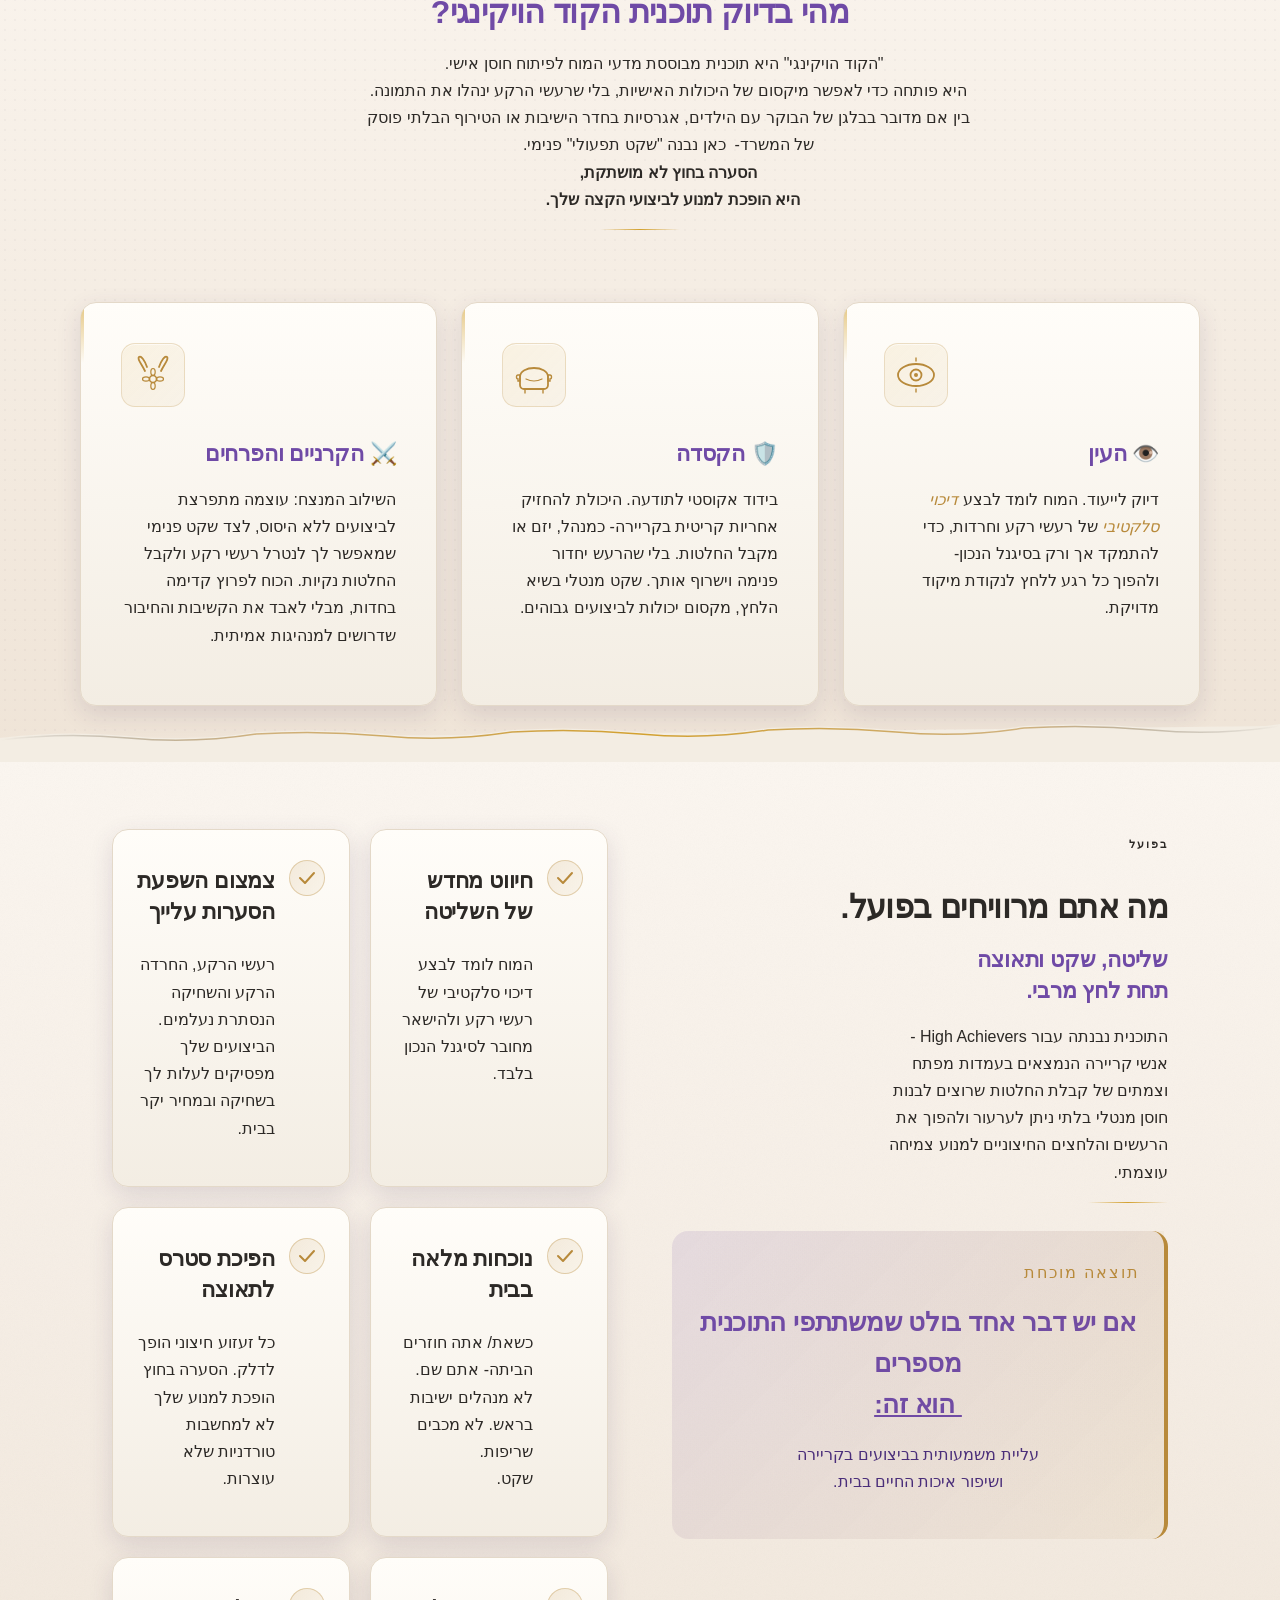
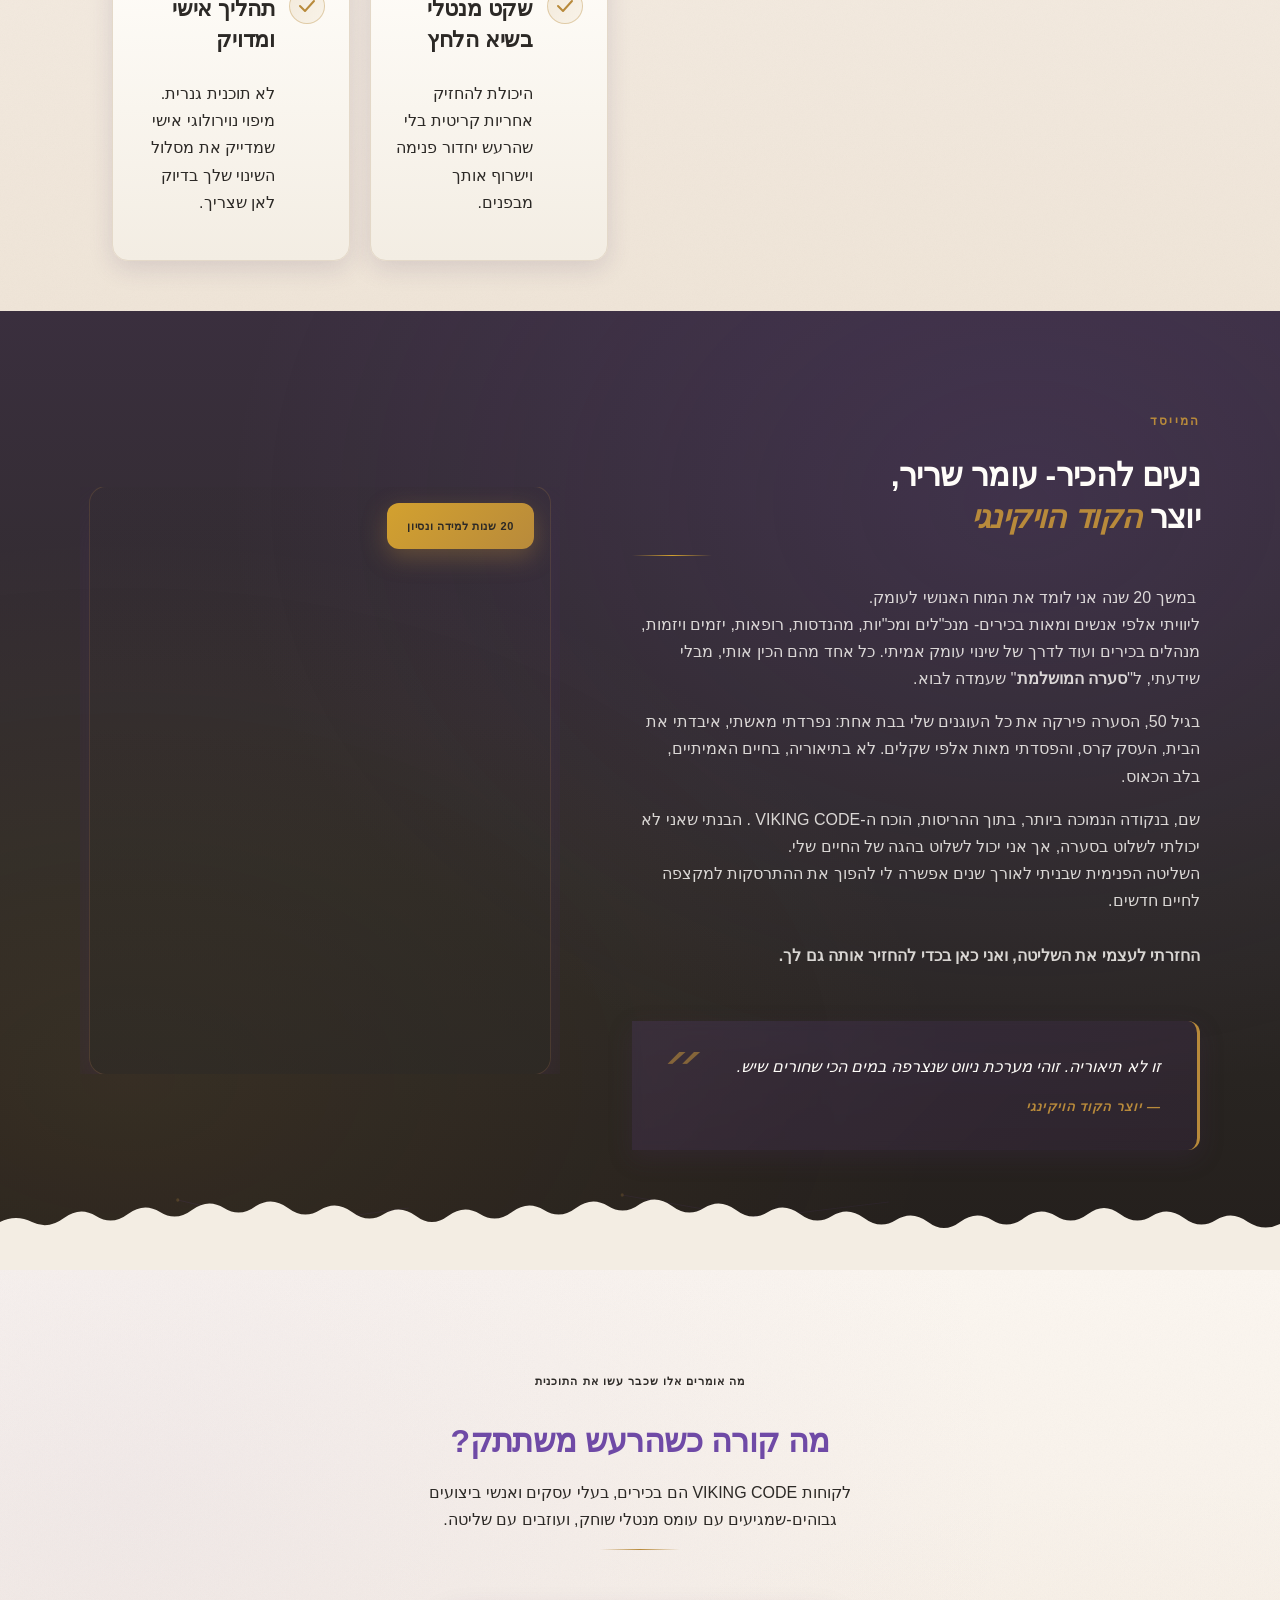
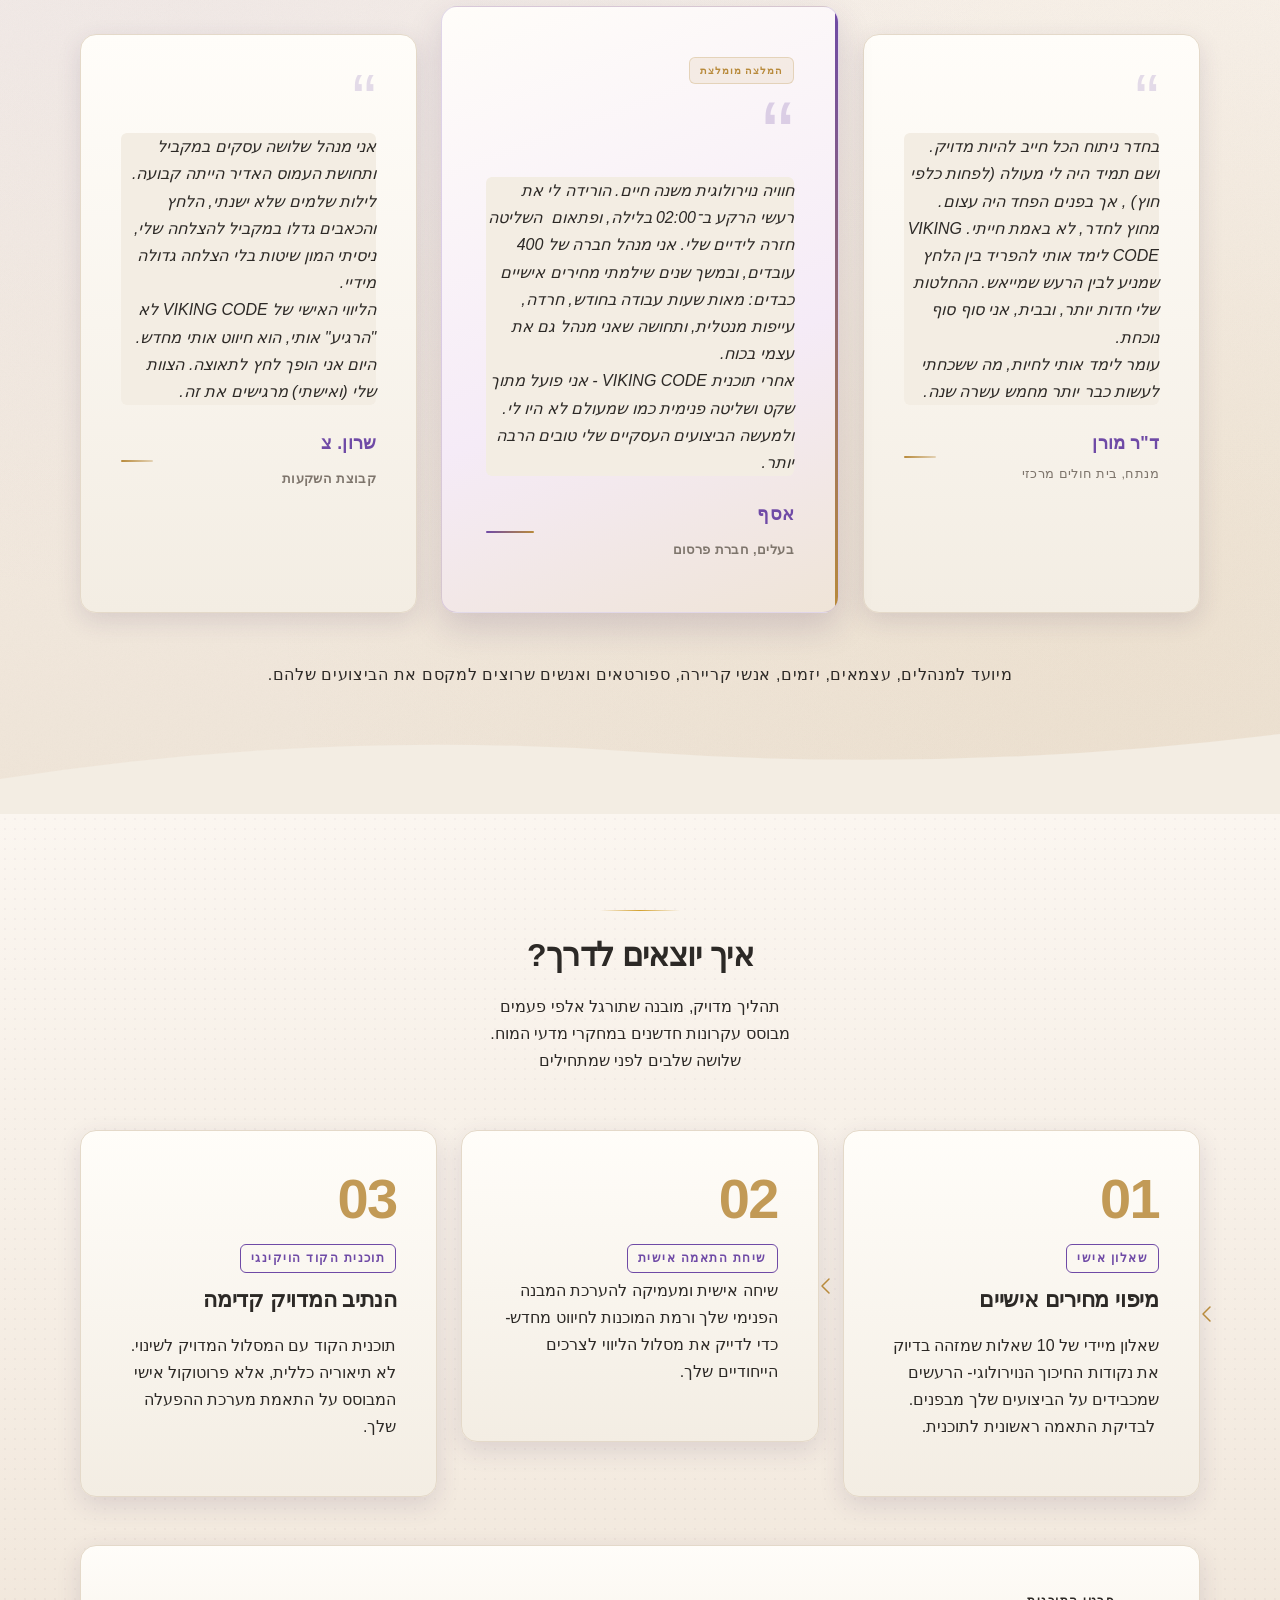
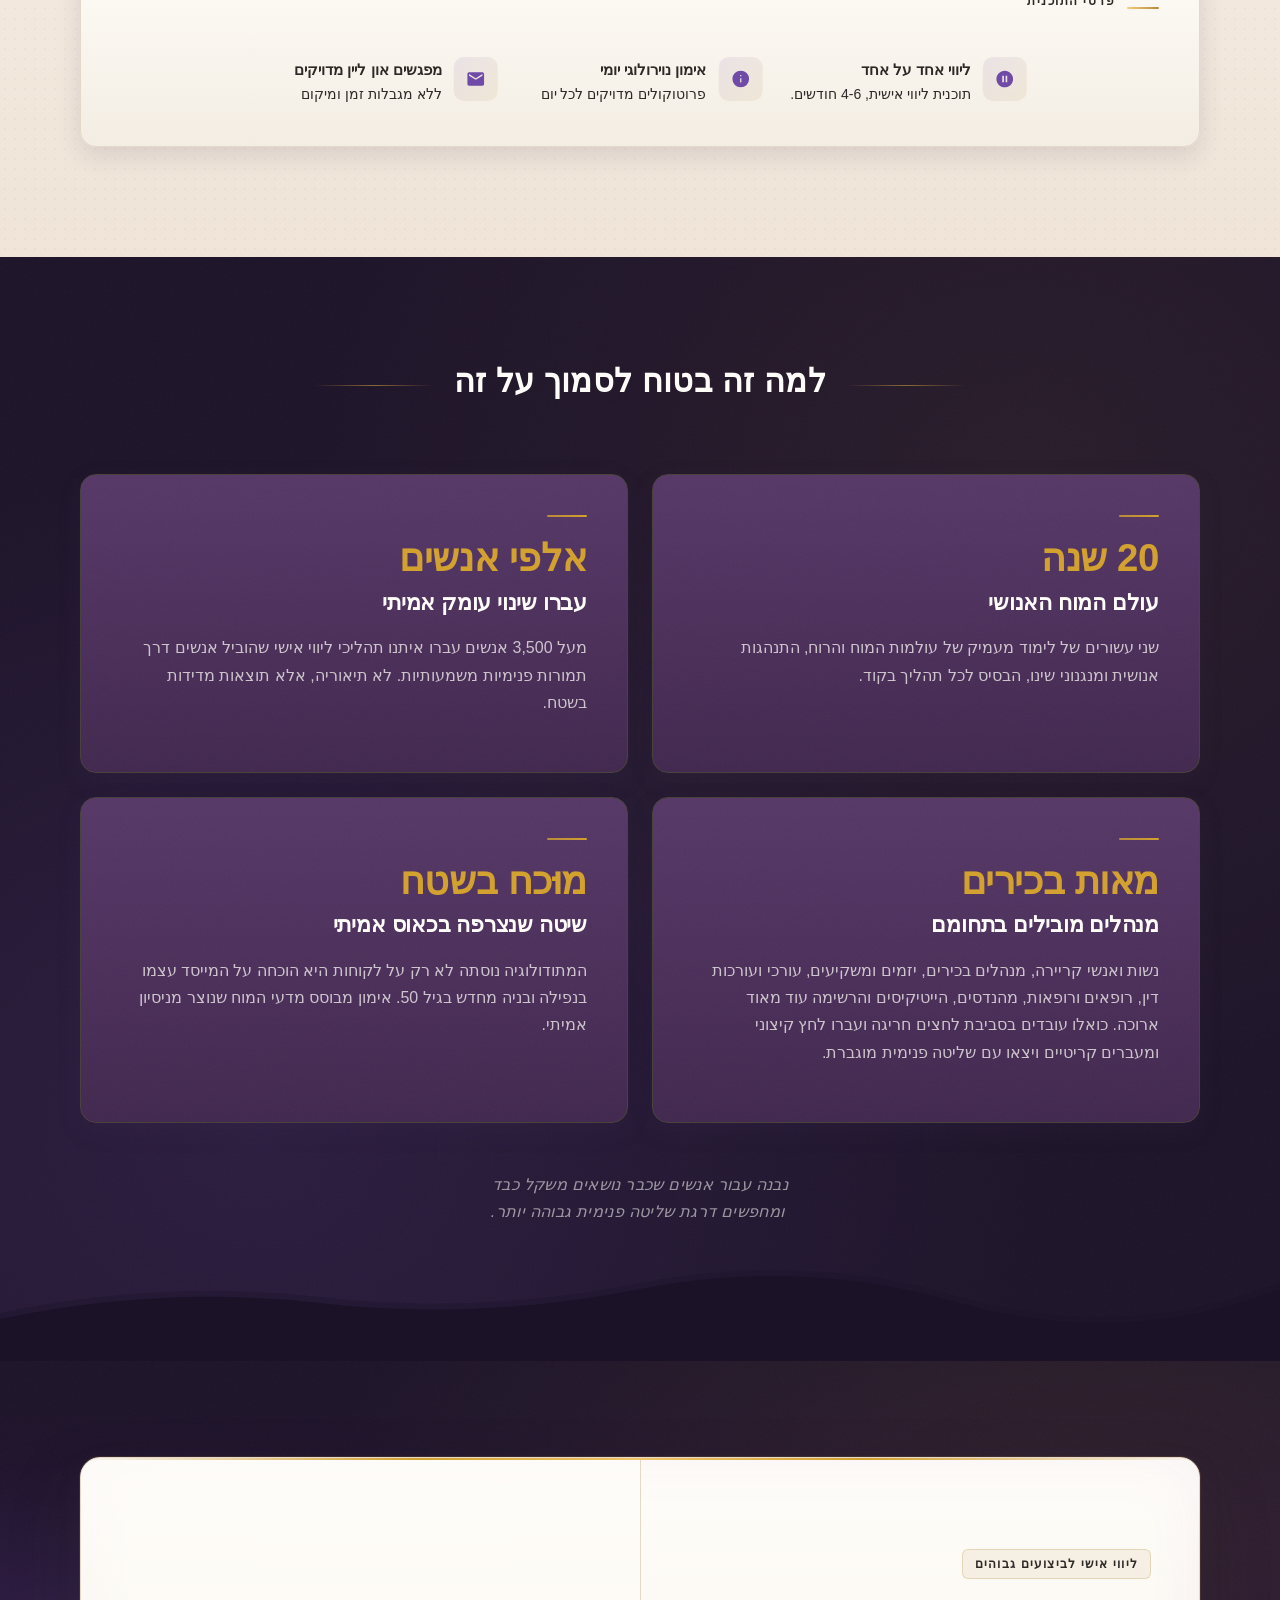
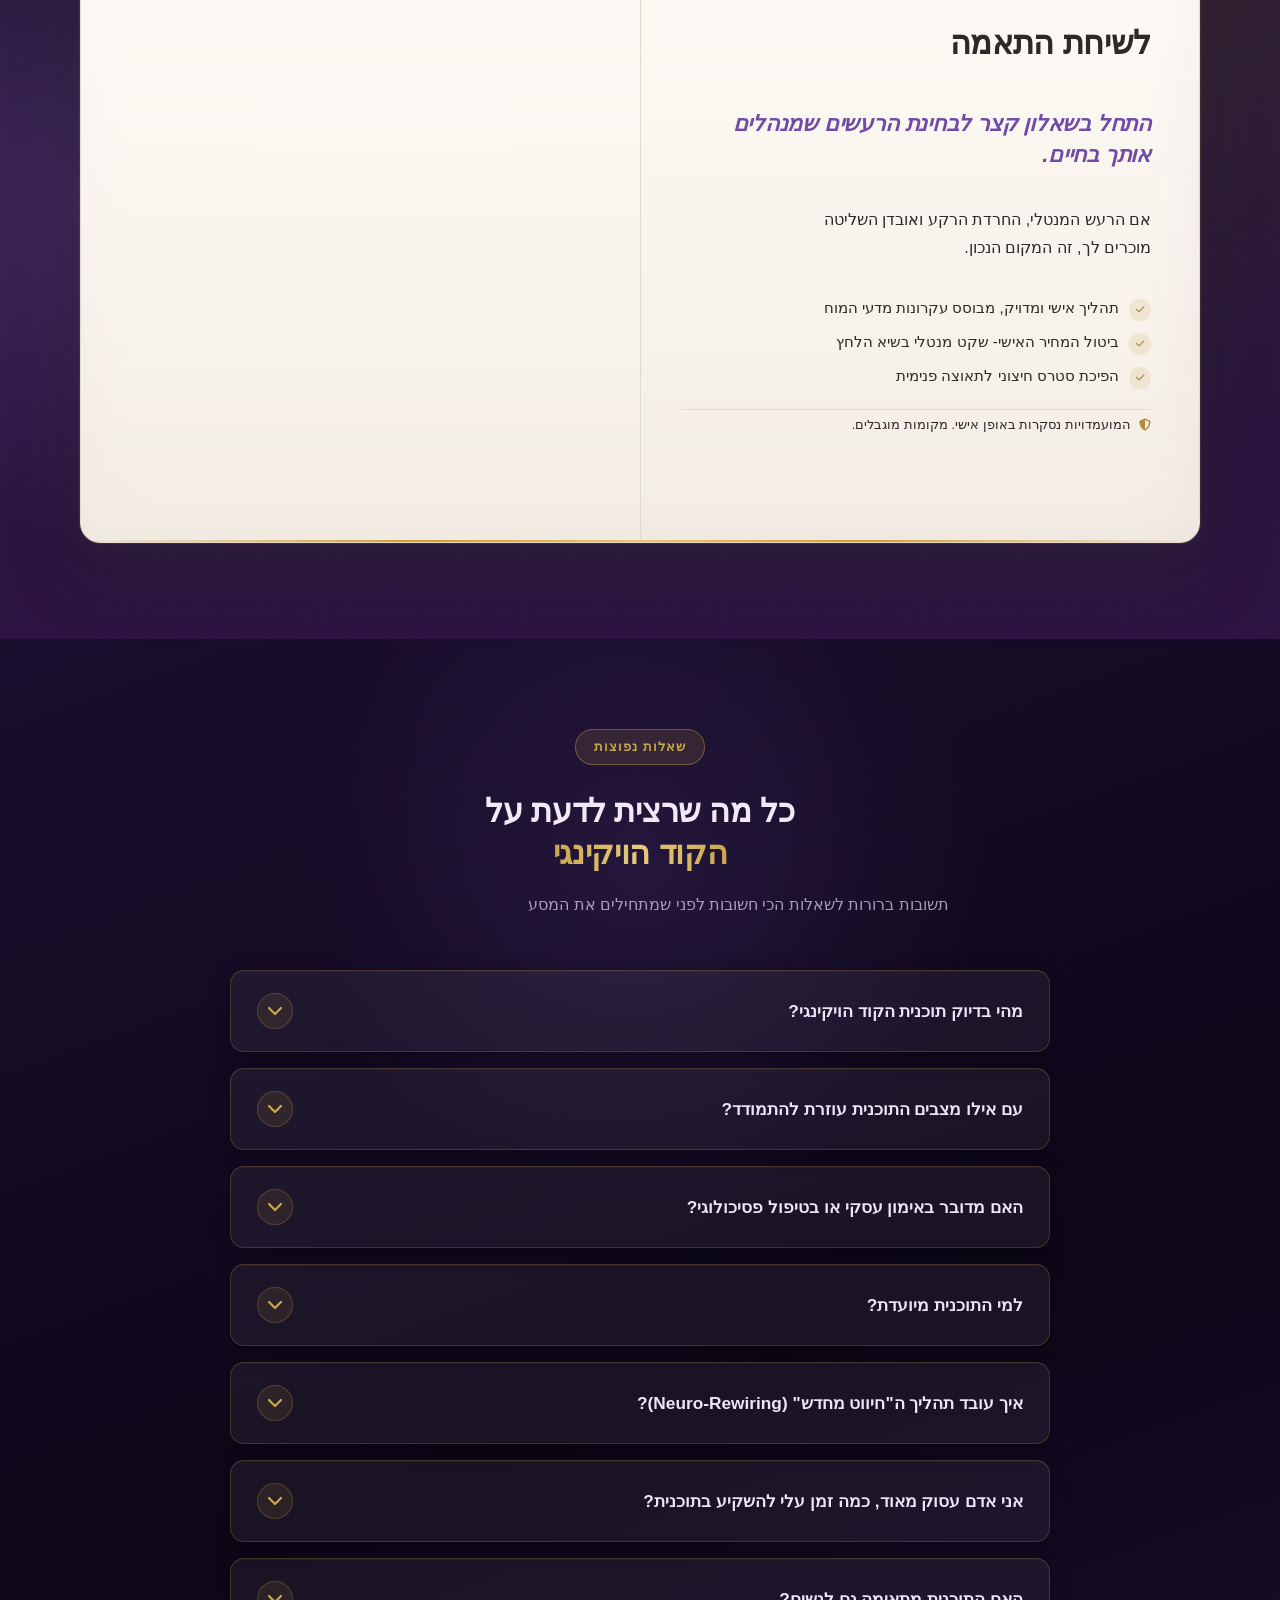
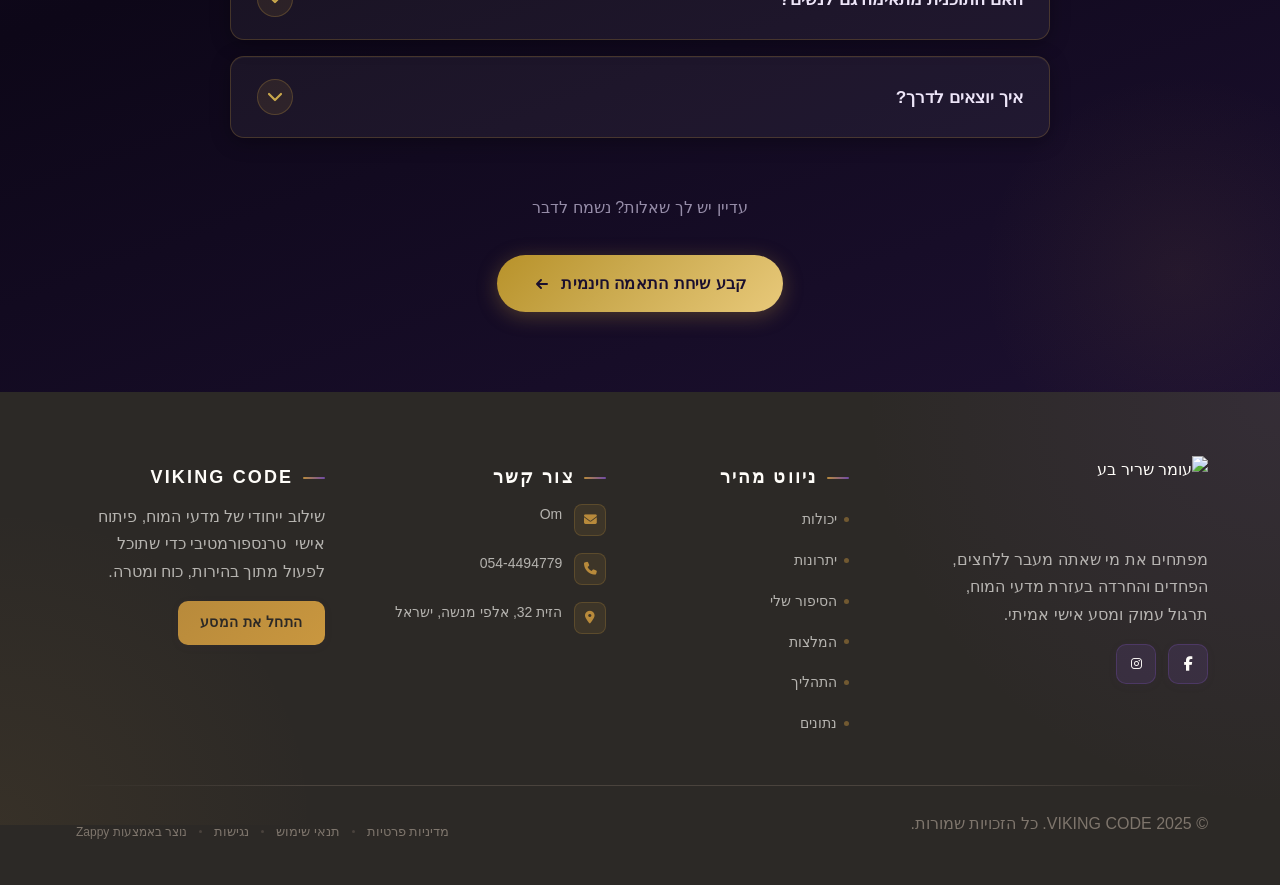
==== commit 9f3decbd: "Incremental sync: 1 page(s) — insert_element" ====
--- a/index.html
+++ b/index.html
@@ -355,11 +355,11 @@
 </script>
 <!-- ZAPPY_INTEGRATION_END analytics:add_facebook_pixel -->
   
-<nav class="navbar" dir="rtl"> <button class="mobile-toggle" id="mobileToggle" aria-label="Menu" data-element-type="button" data-element-id="btn-1776061896971-tcydcvs9b" data-native-element="true"> <svg class="hamburger-icon" width="24" height="24" viewBox="0 0 24 24" fill="none" style="width: 24px !important; height: 24px !important; display: block !important;"> <path d="M3 12h18M3 6h18M3 18h18" stroke="currentColor" stroke-width="2" stroke-linecap="round"></path> </svg> <svg class="close-icon" width="24" height="24" viewBox="0 0 24 24" fill="none" style="display: none !important; width: 24px !important; height: 24px !important;"> <path d="M18 6L6 18M6 6l12 12" stroke="currentColor" stroke-width="2" stroke-linecap="round"></path> </svg> </button> <button class="phone-header-btn" data-phone="+972544494779" aria-label="Call" data-element-type="button" data-element-id="btn-1776061896971-hfs8pjp9r" data-native-element="true"> <svg width="24" height="24" viewBox="0 0 24 24" fill="currentColor" style="width: 24px; height: 24px;"> <path d="M22 16.92v3a2 2 0 0 1-2.18 2 19.79 19.79 0 0 1-8.63-3.07 19.5 19.5 0 0 1-6-6 19.79 19.79 0 0 1-3.07-8.67A2 2 0 0 1 4.11 2h3a2 2 0 0 1 2 1.72 12.84 12.84 0 0 0 .7 2.81 2 2 0 0 1-.45 2.11L8.09 9.91a16 16 0 0 0 6 6l1.27-1.27a2 2 0 0 1 2.11-.45 12.84 12.84 0 0 0 2.81.7A2 2 0 0 1 22 16.92z"></path> </svg> </button> <div class="nav-container"> <div class="nav-right-group"><div class="nav-brand"> <a href="/" class="logo-link" style="color: rgb(44, 41, 38) !important;"> <img src="/assets/viking-code-logo-1775815918236-gnvzzb.webp?v=1775815918846-061fn9" alt="עומר שריר בע" מ"="" class="logo" data-image-type="logo" style=""> </a> </div><ul class="nav-menu" id="navMenu"><li><a href="#features">תכונות</a></li><li><a href="#benefits">יתרונות</a></li><li><a href="#story">הסיפור</a></li><li><a href="#testimonials">המלצות</a></li><li><a href="#process">תהליך התאמה</a></li><li><a href="#stats">נתונים</a></li></ul></div> <div class="nav-cta-container"><li class="nav-cta-item"><a href="#cta" class="nav-cta-btn">שיחת התאמה</a></li></div> </div> </nav> <script> // Navbar Mobile Menu Toggle and Contrast Fix (function() { // Use 'load' event instead of 'DOMContentLoaded' to ensure we run AFTER all other scripts window.addEventListener('load', function() { // FIX MOBILE BUTTON CONTRAST // Detect navbar background color and apply contrasting color to mobile buttons const navbar = document.querySelector('.navbar, nav, header'); if (!navbar) { console.log('[Navbar] Navbar element not found'); return; } // DECLARE VARIABLES EARLY to avoid Temporal Dead Zone errors // These are used in multiple places below let mobileToggle = document.getElementById('mobileToggle') || document.querySelector('.mobile-toggle') || document.querySelector('.hamburger') || document.querySelector('.hamburger-menu') || document.querySelector('.menu-toggle') || document.querySelector('.burger-menu') || document.querySelector('[aria-label="Menu"]') || document.querySelector('[aria-label="תפריט"]'); const phoneBtn = document.querySelector('.phone-header-btn'); const computedStyle = window.getComputedStyle(navbar); let bgColor = computedStyle.backgroundColor; console.log('[Navbar] Initial navbar background:', bgColor); // Check if background is transparent or rgba with 0 alpha const isTransparent = bgColor === 'transparent' || bgColor === 'rgba(0, 0, 0, 0)' || (bgColor.startsWith('rgba') && bgColor.includes(', 0)')); if (isTransparent) { // Check for background-image or gradient const bgImage = computedStyle.backgroundImage; if (bgImage && bgImage !== 'none') { console.log('[Navbar] Navbar has background image/gradient, using dark text'); bgColor = 'rgb(240, 240, 240)'; // Assume light background } else { // Transparent navbar - check body background const bodyBg = window.getComputedStyle(document.body).backgroundColor; console.log('[Navbar] Navbar transparent, using body background:', bodyBg); bgColor = bodyBg; } } // Calculate luminance to determine if background is light or dark const rgb = bgColor.match(/\d+/g); if (rgb && rgb.length >= 3) { const r = parseInt(rgb[0]); const g = parseInt(rgb[1]); const b = parseInt(rgb[2]); const luminance = (0.299 * r + 0.587 * g + 0.114 * b) / 255; // Mobile button colors are set by Claude's AI-generated CSS (same as .nav-menu a) // No dynamic color overrides needed - colors come from the generated navbar CSS console.log('[Navbar] Mobile button colors preserved from Claude CSS (luminance:', luminance.toFixed(2) + ')'); // FIX ICON SIZES - Ensure SVGs are properly sized and visible // INJECT CRITICAL CSS TO OVERRIDE ANY CONFLICTING RULES const criticalCSS = document.createElement('style'); criticalCSS.id = 'zappy-mobile-nav-fix'; const htmlLang = document.documentElement.lang || 'en'; const htmlDir = document.documentElement.dir || 'ltr'; // Check both dir attribute AND lang for RTL detection // dir="rtl" is the most reliable indicator const isRTL = htmlDir === 'rtl' || htmlLang === 'he' || htmlLang === 'ar'; criticalCSS.textContent = ` /* Hide mobile buttons on desktop, show only on mobile */ @media (min-width: 769px) { .mobile-toggle, .phone-header-btn { display: none !important; } } /* Show and position mobile buttons correctly on mobile */ @media (max-width: 768px) { .mobile-toggle, .phone-header-btn { position: absolute !important; top: 50% !important; transform: translateY(-50%) !important; z-index: 1001 !important; display: flex !important; align-items: center !important; justify-content: center !important; width: 36px !important; height: 36px !important; border-radius: 50% !important; border: none !important; cursor: pointer !important; padding: 6px !important; background: none !important; color: var(--nav-text, var(--text-light)) !important; } /* LTR positioning (default): hamburger LEFT, phone RIGHT */ html:not([dir="rtl"]):not([lang="he"]):not([lang="ar"]) .mobile-toggle, html[dir="ltr"] .mobile-toggle { left: 12px !important; right: auto !important; } html:not([dir="rtl"]):not([lang="he"]):not([lang="ar"]) .phone-header-btn, html[dir="ltr"] .phone-header-btn { right: 12px !important; left: auto !important; } /* RTL positioning: hamburger RIGHT, phone LEFT */ html[dir="rtl"] .mobile-toggle, html[lang="he"] .mobile-toggle, html[lang="ar"] .mobile-toggle { right: 12px !important; left: auto !important; } html[dir="rtl"] .phone-header-btn, html[lang="he"] .phone-header-btn, html[lang="ar"] .phone-header-btn { left: 12px !important; right: auto !important; } /* CRITICAL: Ensure nav-container has min-height on mobile */ /* All children are positioned absolutely/fixed on mobile, so height:auto collapses to 0 */ .nav-container { min-height: 70px !important; position: relative !important; } /* Ensure SVG icons are properly sized and inherit color */ .mobile-toggle svg, .phone-header-btn svg { width: 24px !important; height: 24px !important; /* Don't force display - let JavaScript control hamburger/close toggle */ } /* Reset nav-cta-container on mobile - remove desktop box-shadow/padding */ /* that creates a visible ghost box when CTA button is hidden */ .nav-cta-container { box-shadow: none !important; padding: 0 !important; } /* Hide nav-cta-container entirely on mobile when there's no lang-switcher */ /* (only the CTA button is inside, and it's hidden on mobile) */ .nav-cta-container:not(:has(.lang-switcher)) { display: none !important; } /* CRITICAL: Prevent hero image fade gradient from bleeding over headline text */ /* The .image-fade-gradient has bottom: -30px (extends below parent) */ /* On mobile stacked layout, this overlaps the h1 text below the image */ .hero-image-column { overflow: hidden !important; } .image-fade-gradient { bottom: 0 !important; } /* Hide desktop language switcher on mobile - hamburger menu handles it */ /* High specificity to override stored CSS */ .lang-switcher, .nav-cta-container .lang-switcher, .nav-container .lang-switcher, .navbar .lang-switcher, .navbar .nav-cta-container .lang-switcher { display: none !important; } } `; // Remove existing fix if present and inject new one const existing = document.getElementById('zappy-mobile-nav-fix'); if (existing) existing.remove(); document.head.appendChild(criticalCSS); console.log('[Navbar] Critical CSS injected for mobile nav positioning'); // ONLY apply inline positioning styles on mobile viewport // On desktop, the CSS handles hiding these buttons with display: none // Inline styles were breaking desktop layout by overriding CSS const isMobileViewport = window.innerWidth <= 768; if (mobileToggle) { // Icon sizing applies to all viewports for consistency const hamburgerIcon = mobileToggle.querySelector('.hamburger-icon'); const closeIcon = mobileToggle.querySelector('.close-icon'); if (hamburgerIcon) { hamburgerIcon.style.setProperty('width', '24px', 'important'); hamburgerIcon.style.setProperty('height', '24px', 'important'); hamburgerIcon.style.setProperty('display', 'block', 'important'); // Show hamburger by default } if (closeIcon) { closeIcon.style.setProperty('width', '24px', 'important'); closeIcon.style.setProperty('height', '24px', 'important'); closeIcon.style.setProperty('display', 'none', 'important'); // Hide close icon by default } // ONLY set positioning inline styles on mobile if (isMobileViewport) { mobileToggle.style.setProperty('position', 'absolute', 'important'); mobileToggle.style.setProperty('top', '50%', 'important'); mobileToggle.style.setProperty('transform', 'translateY(-50%)', 'important'); mobileToggle.style.setProperty('z-index', '1001', 'important'); // Clear any inline left/right so CSS can take over based on html[dir] mobileToggle.style.removeProperty('left'); mobileToggle.style.removeProperty('right'); console.log('[Navbar] Mobile toggle positioning applied (mobile viewport)'); } else { // On desktop, clear any positioning styles to let CSS handle it mobileToggle.style.removeProperty('position'); mobileToggle.style.removeProperty('top'); mobileToggle.style.removeProperty('transform'); mobileToggle.style.removeProperty('z-index'); mobileToggle.style.removeProperty('left'); mobileToggle.style.removeProperty('right'); console.log('[Navbar] Desktop viewport - cleared mobile toggle inline positioning'); } } if (phoneBtn) { // Icon sizing applies to all viewports const phoneIcon = phoneBtn.querySelector('svg'); if (phoneIcon) { phoneIcon.style.width = '24px'; phoneIcon.style.height = '24px'; phoneIcon.setAttribute('width', '24'); phoneIcon.setAttribute('height', '24'); } // ONLY set positioning inline styles on mobile if (isMobileViewport) { phoneBtn.style.setProperty('position', 'absolute', 'important'); phoneBtn.style.setProperty('top', '50%', 'important'); phoneBtn.style.setProperty('transform', 'translateY(-50%)', 'important'); phoneBtn.style.setProperty('z-index', '1001', 'important'); // Clear any inline left/right so CSS can take over based on html[dir] phoneBtn.style.removeProperty('left'); phoneBtn.style.removeProperty('right'); console.log('[Navbar] Phone button positioning applied (mobile viewport)'); } else { // On desktop, clear any positioning styles to let CSS handle it phoneBtn.style.removeProperty('position'); phoneBtn.style.removeProperty('top'); phoneBtn.style.removeProperty('transform'); phoneBtn.style.removeProperty('z-index'); phoneBtn.style.removeProperty('left'); phoneBtn.style.removeProperty('right'); console.log('[Navbar] Desktop viewport - cleared phone button inline positioning'); } } } else { console.log('[Navbar] Could not parse background color:', bgColor); } // MOBILE MENU TOGGLE // Re-query in case DOM changed (mobileToggle already declared at top of function) mobileToggle = document.getElementById('mobileToggle') || document.querySelector('.mobile-toggle') || document.querySelector('.hamburger') || document.querySelector('.hamburger-menu') || document.querySelector('.menu-toggle') || document.querySelector('.burger-menu') || document.querySelector('[aria-label="Menu"]') || document.querySelector('[aria-label="תפריט"]'); // EXPANDED SEARCH: Find nav menu by ID or class const navMenu = document.getElementById('navMenu') || document.querySelector('.nav-menu') || document.querySelector('.nav-links') || document.querySelector('nav ul:not(.submenu)'); if (!mobileToggle || !navMenu) { console.log('[Navbar] Mobile toggle or menu not found:', { toggle: !!mobileToggle, menu: !!navMenu }); return; } // Ensure navMenu has ID for CSS targeting if (!navMenu.id) { navMenu.id = 'navMenu'; } console.log('[Navbar] Initializing mobile menu...'); // Remove any existing event listeners by cloning the button const newToggle = mobileToggle.cloneNode(true); mobileToggle.parentNode.replaceChild(newToggle, mobileToggle); // Toggle menu on button click - use newToggle now newToggle.addEventListener('click', function(e) { e.preventDefault(); e.stopPropagation(); const hamburgerIcon = this.querySelector('.hamburger-icon'); const closeIcon = this.querySelector('.close-icon'); const isActive = navMenu.classList.contains('active'); if (isActive) { // Close menu navMenu.classList.remove('active'); if (hamburgerIcon) hamburgerIcon.style.setProperty('display', 'block', 'important'); if (closeIcon) closeIcon.style.setProperty('display', 'none', 'important'); document.body.style.overflow = ''; console.log('[Navbar] Menu closed'); } else { // Open menu navMenu.classList.add('active'); if (hamburgerIcon) hamburgerIcon.style.setProperty('display', 'none', 'important'); if (closeIcon) closeIcon.style.setProperty('display', 'block', 'important'); document.body.style.overflow = 'hidden'; console.log('[Navbar] Menu opened'); } }); // Close menu when clicking nav links (but NOT dropdown toggles) const navLinks = navMenu.querySelectorAll('a'); navLinks.forEach(function(link) { link.addEventListener('click', function() { // Don't close if it's a dropdown child (unless it's a real navigation link) if (this.getAttribute('href') === '#') return; const hamburgerIcon = newToggle.querySelector('.hamburger-icon'); const closeIcon = newToggle.querySelector('.close-icon'); navMenu.classList.remove('active'); if (hamburgerIcon) hamburgerIcon.style.setProperty('display', 'block', 'important'); if (closeIcon) closeIcon.style.setProperty('display', 'none', 'important'); document.body.style.overflow = ''; console.log('[Navbar] Menu closed (link clicked)'); }); }); // DROPDOWN MENU TOGGLE (for mobile and touch devices) var dropdownToggles = navMenu.querySelectorAll('.dropdown-toggle'); dropdownToggles.forEach(function(toggle) { toggle.addEventListener('click', function(e) { e.preventDefault(); e.stopPropagation(); var parent = this.closest('.nav-dropdown'); if (!parent) return; // Close other open dropdowns at the same level var siblings = parent.parentNode.querySelectorAll('.nav-dropdown.open'); siblings.forEach(function(sib) { if (sib !== parent) sib.classList.remove('open'); }); parent.classList.toggle('open'); console.log('[Navbar] Dropdown toggled:', parent.classList.contains('open') ? 'open' : 'closed'); }); }); // Close dropdowns when clicking outside document.addEventListener('click', function(e) { if (!e.target.closest('.nav-dropdown')) { var openDropdowns = document.querySelectorAll('.nav-dropdown.open'); openDropdowns.forEach(function(dd) { dd.classList.remove('open'); }); } }); console.log('[Navbar] Dropdown handlers initialized for ' + dropdownToggles.length + ' dropdowns'); // Phone button functionality (phoneBtn already declared at top of function) if (phoneBtn) { phoneBtn.addEventListener('click', function() { // Get phone number from placeholder in page or use default const phoneLinks = document.querySelectorAll('a[href^="tel:"]'); const phoneNumber = phoneLinks.length > 0 ? phoneLinks[0].getAttribute('href').replace('tel:', '') : '+972544494779'; window.location.href = 'tel:' + phoneNumber; console.log('[Navbar] Phone button clicked'); }); } console.log('[Navbar] Mobile menu initialized successfully'); // === WHATSAPP BUTTON VISIBILITY FIX === // Ensure WhatsApp floating button is hidden on desktop and visible on mobile // IMPORTANT: Only target the floating button by its class, NOT generic wa.me links const handleWhatsAppVisibility = function() { const whatsappBtn = document.querySelector('.whatsapp-float'); if (whatsappBtn) { const isDesktop = window.innerWidth >= 769; if (isDesktop) { whatsappBtn.style.setProperty('display', 'none', 'important'); whatsappBtn.style.setProperty('visibility', 'hidden', 'important'); whatsappBtn.style.setProperty('opacity', '0', 'important'); whatsappBtn.style.setProperty('pointer-events', 'none', 'important'); console.log('[WhatsApp] Button hidden on desktop'); } else { whatsappBtn.style.removeProperty('display'); whatsappBtn.style.removeProperty('visibility'); whatsappBtn.style.removeProperty('opacity'); whatsappBtn.style.removeProperty('pointer-events'); console.log('[WhatsApp] Button visible on mobile'); } } }; // Run on load handleWhatsAppVisibility(); // Run on resize with debouncing let resizeTimer; window.addEventListener('resize', function() { clearTimeout(resizeTimer); resizeTimer = setTimeout(handleWhatsAppVisibility, 100); }); }); })(); </script> <main> <section id="hero" class="index-hero-section" data-layout-spec="בית-hero" dir="rtl" data-hero-type="fullscreen-scrim" style="position: relative; overflow: hidden; background-color: #1C1228; background-image: none" data-zappy-bg-type="color" data-zappy-bg-color="#1C1228" data-zappy-bg-image="" data-zappy-bg-overlay-color="#1c1228" data-zappy-bg-overlay-opacity="0" data-element-id="zappy-hero-bg-hero" data-element-type="background-image" data-zappy-content-align="center-center"> <!-- Background Image --> <div class="index-hero-bg" style="display: none" data-zappy-original-bg="hidden" data-zappy-preview-hidden="none"> <img data-hero-bg="true" data-placeholder="index-hero-image-1" data-context="A cinematic portrait of a mature, calm, and grounded man in his 50s with silver-streaked hair, standing in a dramatic natural environment — perhaps a stormy coastline or misty forest clearing with diffused golden light breaking through clouds. The mood is quietly powerful: no Viking costume, no aggression. The man wears understated dark clothing and looks directly at the camera with composed, soulful eyes. The atmosphere suggests inner stillness amid external turbulence — storm energy transformed into serenity. Warm amber and deep purple tones in the light. Editorial, premium photography style." width="1440" height="900" src="/assets/business-general-hero-upload-1775928369019-c393bx.webp?v=1775928371175" alt="המייסד — שקט פנימי בתוך הסערה" data-hero-background="true" data-element-type="image" data-element-id="img-1775811035464-050jn642z" style="object-fit: cover; object-position: 50% 50%; width: 100%; height: 100%;"> </div> <!-- Scrim Overlay --> <div class="index-hero-scrim" aria-hidden="true" style="display: none" data-zappy-original-bg="hidden" data-zappy-preview-hidden="none"></div> <!-- Content --> <div class="index-hero-container index-hero-container--split" style="position: relative; z-index: 2; display: flex; flex-direction: column; align-items: center; justify-content: center; gap: 32px; padding: 100px 32px 60px; min-height: 100vh; max-width: 1200px; margin: 0px auto;" data-zappy-align-target="true"> <!-- Text Column (Right) --> <div class="index-hero-text-col" style="width: 100%; max-width: 720px; display: flex; flex-direction: column; align-items: center; text-align: center; margin: 0 auto"> <!-- Label --> <p style="margin: 0px 0px 8px; color: rgb(255, 253, 249) !important;"><span class="index-hero-label" style="margin-bottom: 0; margin-top: 0;">ליווי אישי, מבוסס עקרונות מדעי המוח ליצירת שגשוג וחוסן מנטלי</span><span class="index-hero-label" style="margin-bottom: 0; margin-top: 0;"><br></span></p> <!-- H1 --> <h1 class="index-hero-h1" style="text-align: right; margin-bottom: 12px;"><font color="#b88a3b">VIKING CODE</font></h1> <!-- Subtitle --> <div class="zappy-horizontal-grid grid" id="zappy-horizontal-grid-1779346992368-xqqhb3" data-zappy-local-grid="true" data-zappy-grid-kind="horizontal-pair" data-zappy-anchor-height="42" style="--zappy-grid-cols: 1fr 1fr; display: grid; grid-template-columns: 1fr 1fr; gap: 24px; align-items: start; padding: 0px !important;" data-zappy-explicit-columns="true"><h2 style="text-align: right; margin-bottom: 12px; color: rgb(255, 253, 249) !important;" data-zappy-pre-grid-style="text-align: right; margin-bottom: 12px; color: rgb(255, 253, 249) !important;" data-zappy-pre-grid-class="zappy-editable" data-zappy-was-wrapped-into-grid="true" data-zappy-grid-anchor="true"><span style="color: #fffdf9 !important">שלך חייב להיות שקט.&nbsp;&nbsp;</span></h2><div class="zappy-inserted-element" id="zappy-element-1779346992347-x11ohjj89" data-element-id="zappy-element-1779346992347-x11ohjj89" data-element-type="h2" style="margin: 0px !important; box-sizing: border-box; display: block; align-self: start !important; height: auto !important;"><h2 class="font-bold" data-element-type="h2" data-element-id="zappy-element-1779346992347-x11ohjj89" id="zappy-element-1779346992347-x11ohjj89" style="">
+<nav class="navbar" dir="rtl"> <button class="mobile-toggle" id="mobileToggle" aria-label="Menu" data-element-type="button" data-element-id="btn-1776061896971-tcydcvs9b" data-native-element="true"> <svg class="hamburger-icon" width="24" height="24" viewBox="0 0 24 24" fill="none" style="width: 24px !important; height: 24px !important; display: block !important;"> <path d="M3 12h18M3 6h18M3 18h18" stroke="currentColor" stroke-width="2" stroke-linecap="round"></path> </svg> <svg class="close-icon" width="24" height="24" viewBox="0 0 24 24" fill="none" style="display: none !important; width: 24px !important; height: 24px !important;"> <path d="M18 6L6 18M6 6l12 12" stroke="currentColor" stroke-width="2" stroke-linecap="round"></path> </svg> </button> <button class="phone-header-btn" data-phone="+972544494779" aria-label="Call" data-element-type="button" data-element-id="btn-1776061896971-hfs8pjp9r" data-native-element="true"> <svg width="24" height="24" viewBox="0 0 24 24" fill="currentColor" style="width: 24px; height: 24px;"> <path d="M22 16.92v3a2 2 0 0 1-2.18 2 19.79 19.79 0 0 1-8.63-3.07 19.5 19.5 0 0 1-6-6 19.79 19.79 0 0 1-3.07-8.67A2 2 0 0 1 4.11 2h3a2 2 0 0 1 2 1.72 12.84 12.84 0 0 0 .7 2.81 2 2 0 0 1-.45 2.11L8.09 9.91a16 16 0 0 0 6 6l1.27-1.27a2 2 0 0 1 2.11-.45 12.84 12.84 0 0 0 2.81.7A2 2 0 0 1 22 16.92z"></path> </svg> </button> <div class="nav-container"> <div class="nav-right-group"><div class="nav-brand"> <a href="/" class="logo-link" style="color: rgb(44, 41, 38) !important;"> <img src="/assets/viking-code-logo-1775815918236-gnvzzb.webp?v=1775815918846-061fn9" alt="עומר שריר בע" מ"="" class="logo" data-image-type="logo" style=""> </a> </div><ul class="nav-menu" id="navMenu"><li><a href="#features">תכונות</a></li><li><a href="#benefits">יתרונות</a></li><li><a href="#story">הסיפור</a></li><li><a href="#testimonials">המלצות</a></li><li><a href="#process">תהליך התאמה</a></li><li><a href="#stats">נתונים</a></li></ul></div> <div class="nav-cta-container"><li class="nav-cta-item"><a href="#cta" class="nav-cta-btn">שיחת התאמה</a></li></div> </div> </nav> <script> // Navbar Mobile Menu Toggle and Contrast Fix (function() { // Use 'load' event instead of 'DOMContentLoaded' to ensure we run AFTER all other scripts window.addEventListener('load', function() { // FIX MOBILE BUTTON CONTRAST // Detect navbar background color and apply contrasting color to mobile buttons const navbar = document.querySelector('.navbar, nav, header'); if (!navbar) { console.log('[Navbar] Navbar element not found'); return; } // DECLARE VARIABLES EARLY to avoid Temporal Dead Zone errors // These are used in multiple places below let mobileToggle = document.getElementById('mobileToggle') || document.querySelector('.mobile-toggle') || document.querySelector('.hamburger') || document.querySelector('.hamburger-menu') || document.querySelector('.menu-toggle') || document.querySelector('.burger-menu') || document.querySelector('[aria-label="Menu"]') || document.querySelector('[aria-label="תפריט"]'); const phoneBtn = document.querySelector('.phone-header-btn'); const computedStyle = window.getComputedStyle(navbar); let bgColor = computedStyle.backgroundColor; console.log('[Navbar] Initial navbar background:', bgColor); // Check if background is transparent or rgba with 0 alpha const isTransparent = bgColor === 'transparent' || bgColor === 'rgba(0, 0, 0, 0)' || (bgColor.startsWith('rgba') && bgColor.includes(', 0)')); if (isTransparent) { // Check for background-image or gradient const bgImage = computedStyle.backgroundImage; if (bgImage && bgImage !== 'none') { console.log('[Navbar] Navbar has background image/gradient, using dark text'); bgColor = 'rgb(240, 240, 240)'; // Assume light background } else { // Transparent navbar - check body background const bodyBg = window.getComputedStyle(document.body).backgroundColor; console.log('[Navbar] Navbar transparent, using body background:', bodyBg); bgColor = bodyBg; } } // Calculate luminance to determine if background is light or dark const rgb = bgColor.match(/\d+/g); if (rgb && rgb.length >= 3) { const r = parseInt(rgb[0]); const g = parseInt(rgb[1]); const b = parseInt(rgb[2]); const luminance = (0.299 * r + 0.587 * g + 0.114 * b) / 255; // Mobile button colors are set by Claude's AI-generated CSS (same as .nav-menu a) // No dynamic color overrides needed - colors come from the generated navbar CSS console.log('[Navbar] Mobile button colors preserved from Claude CSS (luminance:', luminance.toFixed(2) + ')'); // FIX ICON SIZES - Ensure SVGs are properly sized and visible // INJECT CRITICAL CSS TO OVERRIDE ANY CONFLICTING RULES const criticalCSS = document.createElement('style'); criticalCSS.id = 'zappy-mobile-nav-fix'; const htmlLang = document.documentElement.lang || 'en'; const htmlDir = document.documentElement.dir || 'ltr'; // Check both dir attribute AND lang for RTL detection // dir="rtl" is the most reliable indicator const isRTL = htmlDir === 'rtl' || htmlLang === 'he' || htmlLang === 'ar'; criticalCSS.textContent = ` /* Hide mobile buttons on desktop, show only on mobile */ @media (min-width: 769px) { .mobile-toggle, .phone-header-btn { display: none !important; } } /* Show and position mobile buttons correctly on mobile */ @media (max-width: 768px) { .mobile-toggle, .phone-header-btn { position: absolute !important; top: 50% !important; transform: translateY(-50%) !important; z-index: 1001 !important; display: flex !important; align-items: center !important; justify-content: center !important; width: 36px !important; height: 36px !important; border-radius: 50% !important; border: none !important; cursor: pointer !important; padding: 6px !important; background: none !important; color: var(--nav-text, var(--text-light)) !important; } /* LTR positioning (default): hamburger LEFT, phone RIGHT */ html:not([dir="rtl"]):not([lang="he"]):not([lang="ar"]) .mobile-toggle, html[dir="ltr"] .mobile-toggle { left: 12px !important; right: auto !important; } html:not([dir="rtl"]):not([lang="he"]):not([lang="ar"]) .phone-header-btn, html[dir="ltr"] .phone-header-btn { right: 12px !important; left: auto !important; } /* RTL positioning: hamburger RIGHT, phone LEFT */ html[dir="rtl"] .mobile-toggle, html[lang="he"] .mobile-toggle, html[lang="ar"] .mobile-toggle { right: 12px !important; left: auto !important; } html[dir="rtl"] .phone-header-btn, html[lang="he"] .phone-header-btn, html[lang="ar"] .phone-header-btn { left: 12px !important; right: auto !important; } /* CRITICAL: Ensure nav-container has min-height on mobile */ /* All children are positioned absolutely/fixed on mobile, so height:auto collapses to 0 */ .nav-container { min-height: 70px !important; position: relative !important; } /* Ensure SVG icons are properly sized and inherit color */ .mobile-toggle svg, .phone-header-btn svg { width: 24px !important; height: 24px !important; /* Don't force display - let JavaScript control hamburger/close toggle */ } /* Reset nav-cta-container on mobile - remove desktop box-shadow/padding */ /* that creates a visible ghost box when CTA button is hidden */ .nav-cta-container { box-shadow: none !important; padding: 0 !important; } /* Hide nav-cta-container entirely on mobile when there's no lang-switcher */ /* (only the CTA button is inside, and it's hidden on mobile) */ .nav-cta-container:not(:has(.lang-switcher)) { display: none !important; } /* CRITICAL: Prevent hero image fade gradient from bleeding over headline text */ /* The .image-fade-gradient has bottom: -30px (extends below parent) */ /* On mobile stacked layout, this overlaps the h1 text below the image */ .hero-image-column { overflow: hidden !important; } .image-fade-gradient { bottom: 0 !important; } /* Hide desktop language switcher on mobile - hamburger menu handles it */ /* High specificity to override stored CSS */ .lang-switcher, .nav-cta-container .lang-switcher, .nav-container .lang-switcher, .navbar .lang-switcher, .navbar .nav-cta-container .lang-switcher { display: none !important; } } `; // Remove existing fix if present and inject new one const existing = document.getElementById('zappy-mobile-nav-fix'); if (existing) existing.remove(); document.head.appendChild(criticalCSS); console.log('[Navbar] Critical CSS injected for mobile nav positioning'); // ONLY apply inline positioning styles on mobile viewport // On desktop, the CSS handles hiding these buttons with display: none // Inline styles were breaking desktop layout by overriding CSS const isMobileViewport = window.innerWidth <= 768; if (mobileToggle) { // Icon sizing applies to all viewports for consistency const hamburgerIcon = mobileToggle.querySelector('.hamburger-icon'); const closeIcon = mobileToggle.querySelector('.close-icon'); if (hamburgerIcon) { hamburgerIcon.style.setProperty('width', '24px', 'important'); hamburgerIcon.style.setProperty('height', '24px', 'important'); hamburgerIcon.style.setProperty('display', 'block', 'important'); // Show hamburger by default } if (closeIcon) { closeIcon.style.setProperty('width', '24px', 'important'); closeIcon.style.setProperty('height', '24px', 'important'); closeIcon.style.setProperty('display', 'none', 'important'); // Hide close icon by default } // ONLY set positioning inline styles on mobile if (isMobileViewport) { mobileToggle.style.setProperty('position', 'absolute', 'important'); mobileToggle.style.setProperty('top', '50%', 'important'); mobileToggle.style.setProperty('transform', 'translateY(-50%)', 'important'); mobileToggle.style.setProperty('z-index', '1001', 'important'); // Clear any inline left/right so CSS can take over based on html[dir] mobileToggle.style.removeProperty('left'); mobileToggle.style.removeProperty('right'); console.log('[Navbar] Mobile toggle positioning applied (mobile viewport)'); } else { // On desktop, clear any positioning styles to let CSS handle it mobileToggle.style.removeProperty('position'); mobileToggle.style.removeProperty('top'); mobileToggle.style.removeProperty('transform'); mobileToggle.style.removeProperty('z-index'); mobileToggle.style.removeProperty('left'); mobileToggle.style.removeProperty('right'); console.log('[Navbar] Desktop viewport - cleared mobile toggle inline positioning'); } } if (phoneBtn) { // Icon sizing applies to all viewports const phoneIcon = phoneBtn.querySelector('svg'); if (phoneIcon) { phoneIcon.style.width = '24px'; phoneIcon.style.height = '24px'; phoneIcon.setAttribute('width', '24'); phoneIcon.setAttribute('height', '24'); } // ONLY set positioning inline styles on mobile if (isMobileViewport) { phoneBtn.style.setProperty('position', 'absolute', 'important'); phoneBtn.style.setProperty('top', '50%', 'important'); phoneBtn.style.setProperty('transform', 'translateY(-50%)', 'important'); phoneBtn.style.setProperty('z-index', '1001', 'important'); // Clear any inline left/right so CSS can take over based on html[dir] phoneBtn.style.removeProperty('left'); phoneBtn.style.removeProperty('right'); console.log('[Navbar] Phone button positioning applied (mobile viewport)'); } else { // On desktop, clear any positioning styles to let CSS handle it phoneBtn.style.removeProperty('position'); phoneBtn.style.removeProperty('top'); phoneBtn.style.removeProperty('transform'); phoneBtn.style.removeProperty('z-index'); phoneBtn.style.removeProperty('left'); phoneBtn.style.removeProperty('right'); console.log('[Navbar] Desktop viewport - cleared phone button inline positioning'); } } } else { console.log('[Navbar] Could not parse background color:', bgColor); } // MOBILE MENU TOGGLE // Re-query in case DOM changed (mobileToggle already declared at top of function) mobileToggle = document.getElementById('mobileToggle') || document.querySelector('.mobile-toggle') || document.querySelector('.hamburger') || document.querySelector('.hamburger-menu') || document.querySelector('.menu-toggle') || document.querySelector('.burger-menu') || document.querySelector('[aria-label="Menu"]') || document.querySelector('[aria-label="תפריט"]'); // EXPANDED SEARCH: Find nav menu by ID or class const navMenu = document.getElementById('navMenu') || document.querySelector('.nav-menu') || document.querySelector('.nav-links') || document.querySelector('nav ul:not(.submenu)'); if (!mobileToggle || !navMenu) { console.log('[Navbar] Mobile toggle or menu not found:', { toggle: !!mobileToggle, menu: !!navMenu }); return; } // Ensure navMenu has ID for CSS targeting if (!navMenu.id) { navMenu.id = 'navMenu'; } console.log('[Navbar] Initializing mobile menu...'); // Remove any existing event listeners by cloning the button const newToggle = mobileToggle.cloneNode(true); mobileToggle.parentNode.replaceChild(newToggle, mobileToggle); // Toggle menu on button click - use newToggle now newToggle.addEventListener('click', function(e) { e.preventDefault(); e.stopPropagation(); const hamburgerIcon = this.querySelector('.hamburger-icon'); const closeIcon = this.querySelector('.close-icon'); const isActive = navMenu.classList.contains('active'); if (isActive) { // Close menu navMenu.classList.remove('active'); if (hamburgerIcon) hamburgerIcon.style.setProperty('display', 'block', 'important'); if (closeIcon) closeIcon.style.setProperty('display', 'none', 'important'); document.body.style.overflow = ''; console.log('[Navbar] Menu closed'); } else { // Open menu navMenu.classList.add('active'); if (hamburgerIcon) hamburgerIcon.style.setProperty('display', 'none', 'important'); if (closeIcon) closeIcon.style.setProperty('display', 'block', 'important'); document.body.style.overflow = 'hidden'; console.log('[Navbar] Menu opened'); } }); // Close menu when clicking nav links (but NOT dropdown toggles) const navLinks = navMenu.querySelectorAll('a'); navLinks.forEach(function(link) { link.addEventListener('click', function() { // Don't close if it's a dropdown child (unless it's a real navigation link) if (this.getAttribute('href') === '#') return; const hamburgerIcon = newToggle.querySelector('.hamburger-icon'); const closeIcon = newToggle.querySelector('.close-icon'); navMenu.classList.remove('active'); if (hamburgerIcon) hamburgerIcon.style.setProperty('display', 'block', 'important'); if (closeIcon) closeIcon.style.setProperty('display', 'none', 'important'); document.body.style.overflow = ''; console.log('[Navbar] Menu closed (link clicked)'); }); }); // DROPDOWN MENU TOGGLE (for mobile and touch devices) var dropdownToggles = navMenu.querySelectorAll('.dropdown-toggle'); dropdownToggles.forEach(function(toggle) { toggle.addEventListener('click', function(e) { e.preventDefault(); e.stopPropagation(); var parent = this.closest('.nav-dropdown'); if (!parent) return; // Close other open dropdowns at the same level var siblings = parent.parentNode.querySelectorAll('.nav-dropdown.open'); siblings.forEach(function(sib) { if (sib !== parent) sib.classList.remove('open'); }); parent.classList.toggle('open'); console.log('[Navbar] Dropdown toggled:', parent.classList.contains('open') ? 'open' : 'closed'); }); }); // Close dropdowns when clicking outside document.addEventListener('click', function(e) { if (!e.target.closest('.nav-dropdown')) { var openDropdowns = document.querySelectorAll('.nav-dropdown.open'); openDropdowns.forEach(function(dd) { dd.classList.remove('open'); }); } }); console.log('[Navbar] Dropdown handlers initialized for ' + dropdownToggles.length + ' dropdowns'); // Phone button functionality (phoneBtn already declared at top of function) if (phoneBtn) { phoneBtn.addEventListener('click', function() { // Get phone number from placeholder in page or use default const phoneLinks = document.querySelectorAll('a[href^="tel:"]'); const phoneNumber = phoneLinks.length > 0 ? phoneLinks[0].getAttribute('href').replace('tel:', '') : '+972544494779'; window.location.href = 'tel:' + phoneNumber; console.log('[Navbar] Phone button clicked'); }); } console.log('[Navbar] Mobile menu initialized successfully'); // === WHATSAPP BUTTON VISIBILITY FIX === // Ensure WhatsApp floating button is hidden on desktop and visible on mobile // IMPORTANT: Only target the floating button by its class, NOT generic wa.me links const handleWhatsAppVisibility = function() { const whatsappBtn = document.querySelector('.whatsapp-float'); if (whatsappBtn) { const isDesktop = window.innerWidth >= 769; if (isDesktop) { whatsappBtn.style.setProperty('display', 'none', 'important'); whatsappBtn.style.setProperty('visibility', 'hidden', 'important'); whatsappBtn.style.setProperty('opacity', '0', 'important'); whatsappBtn.style.setProperty('pointer-events', 'none', 'important'); console.log('[WhatsApp] Button hidden on desktop'); } else { whatsappBtn.style.removeProperty('display'); whatsappBtn.style.removeProperty('visibility'); whatsappBtn.style.removeProperty('opacity'); whatsappBtn.style.removeProperty('pointer-events'); console.log('[WhatsApp] Button visible on mobile'); } } }; // Run on load handleWhatsAppVisibility(); // Run on resize with debouncing let resizeTimer; window.addEventListener('resize', function() { clearTimeout(resizeTimer); resizeTimer = setTimeout(handleWhatsAppVisibility, 100); }); }); })(); </script> <main> <section id="hero" class="index-hero-section" data-layout-spec="בית-hero" dir="rtl" data-hero-type="fullscreen-scrim" style="position: relative; overflow: hidden; background-color: #1C1228; background-image: none" data-zappy-bg-type="color" data-zappy-bg-color="#1C1228" data-zappy-bg-image="" data-zappy-bg-overlay-color="#1c1228" data-zappy-bg-overlay-opacity="0" data-element-id="zappy-hero-bg-hero" data-element-type="background-image" data-zappy-content-align="center-center"> <!-- Background Image --> <div class="index-hero-bg" style="display: none" data-zappy-original-bg="hidden" data-zappy-preview-hidden="none"> <img data-hero-bg="true" data-placeholder="index-hero-image-1" data-context="A cinematic portrait of a mature, calm, and grounded man in his 50s with silver-streaked hair, standing in a dramatic natural environment — perhaps a stormy coastline or misty forest clearing with diffused golden light breaking through clouds. The mood is quietly powerful: no Viking costume, no aggression. The man wears understated dark clothing and looks directly at the camera with composed, soulful eyes. The atmosphere suggests inner stillness amid external turbulence — storm energy transformed into serenity. Warm amber and deep purple tones in the light. Editorial, premium photography style." width="1440" height="900" src="/assets/business-general-hero-upload-1775928369019-c393bx.webp?v=1775928371175" alt="המייסד — שקט פנימי בתוך הסערה" data-hero-background="true" data-element-type="image" data-element-id="img-1775811035464-050jn642z" style="object-fit: cover; object-position: 50% 50%; width: 100%; height: 100%;"> </div> <!-- Scrim Overlay --> <div class="index-hero-scrim" aria-hidden="true" style="display: none" data-zappy-original-bg="hidden" data-zappy-preview-hidden="none"></div> <!-- Content --> <div class="index-hero-container index-hero-container--split" style="position: relative; z-index: 2; display: flex; flex-direction: column; align-items: center; justify-content: center; gap: 32px; padding: 100px 32px 60px; min-height: 100vh; max-width: 1200px; margin: 0px auto;" data-zappy-align-target="true"> <!-- Text Column (Right) --> <div class="index-hero-text-col" style="width: 100%; max-width: 720px; display: flex; flex-direction: column; align-items: center; text-align: center; margin: 0 auto"> <!-- Label --> <p style="margin: 0px 0px 8px; color: rgb(255, 253, 249) !important;"><span class="index-hero-label" style="margin-bottom: 0; margin-top: 0;">ליווי אישי, מבוסס עקרונות מדעי המוח ליצירת שגשוג וחוסן מנטלי</span><span class="index-hero-label" style="margin-bottom: 0; margin-top: 0;"><br></span></p> <!-- H1 --> <h1 class="index-hero-h1" style="text-align: right; margin-bottom: 12px;"><font color="#b88a3b">VIKING CODE</font></h1> <!-- Subtitle --> <div class="zappy-horizontal-grid grid" id="zappy-horizontal-grid-1779346992368-xqqhb3" data-zappy-local-grid="true" data-zappy-grid-kind="horizontal-pair" data-zappy-anchor-height="42" style="--zappy-grid-cols: 1fr 1fr; display: grid; grid-template-columns: 1fr 1fr; gap: 24px; align-items: start; padding: 0px !important;" data-zappy-explicit-columns="true"><h2 style="text-align: right; margin-bottom: 12px; color: rgb(255, 253, 249) !important;" data-zappy-pre-grid-style="text-align: right; margin-bottom: 12px; color: rgb(255, 253, 249) !important;" data-zappy-pre-grid-class="zappy-editable" data-zappy-was-wrapped-into-grid="true" data-zappy-grid-anchor="true"><span style="color: #fffdf9 !important">שלך חייב להיות שקט.&nbsp;&nbsp;</span></h2><div class="zappy-inserted-element" id="zappy-element-1779346992347-x11ohjj89" data-element-id="zappy-element-1779346992347-x11ohjj89" data-element-type="h2" style="margin: 0px !important; box-sizing: border-box; display: block; align-self: start !important; height: auto !important;"></div></div><!-- Hero Image -->  <!-- Body Text --> <div class="zappy-inserted-element" id="zappy-element-1779347010010-v1hblid9f" data-element-id="zappy-element-1779347010010-v1hblid9f" data-element-type="paragraph" style="width: 100%;"></div><div class="zappy-inserted-element" id="zappy-element-1779347024552-bil6vjf14" data-element-id="zappy-element-1779347024552-bil6vjf14" data-element-type="h2" style="width: 100%;"><h2 class="font-bold" data-element-type="h2" data-element-id="zappy-element-1779347024552-bil6vjf14" id="zappy-element-1779347024552-bil6vjf14" style="">
 
 הקוד הוויקינגי מנקה את רעשי הרקע ומחזיר לך את החדות בתוך הכאוס.
 
-</h2></div></div><!-- Hero Image -->  <!-- Body Text --> <div class="zappy-inserted-element" id="zappy-element-1776355019930-px9oize0m" data-element-id="zappy-element-1776355019930-px9oize0m" data-element-type="paragraph" style="width: 100%;"><p style="font-size: 1rem; max-width: none; margin-left: auto; margin-right: auto; color: rgb(255, 253, 249) !important;" data-element-type="paragraph" data-element-id="zappy-element-1776355019930-px9oize0m" id="zappy-element-1776355019930-px9oize0m"><b>
+</h2></div><div class="zappy-inserted-element" id="zappy-element-1776355019930-px9oize0m" data-element-id="zappy-element-1776355019930-px9oize0m" data-element-type="paragraph" style="width: 100%;"><p style="font-size: 1rem; max-width: none; margin-left: auto; margin-right: auto; color: rgb(255, 253, 249) !important;" data-element-type="paragraph" data-element-id="zappy-element-1776355019930-px9oize0m" id="zappy-element-1776355019930-px9oize0m"><b>
 
 <span style="color: #fffdf9 !important">הקוד הוויקינגי מנקה את רעשי הרקע ומחזיר לך את החדות בתוך הכאוס.</span>
 
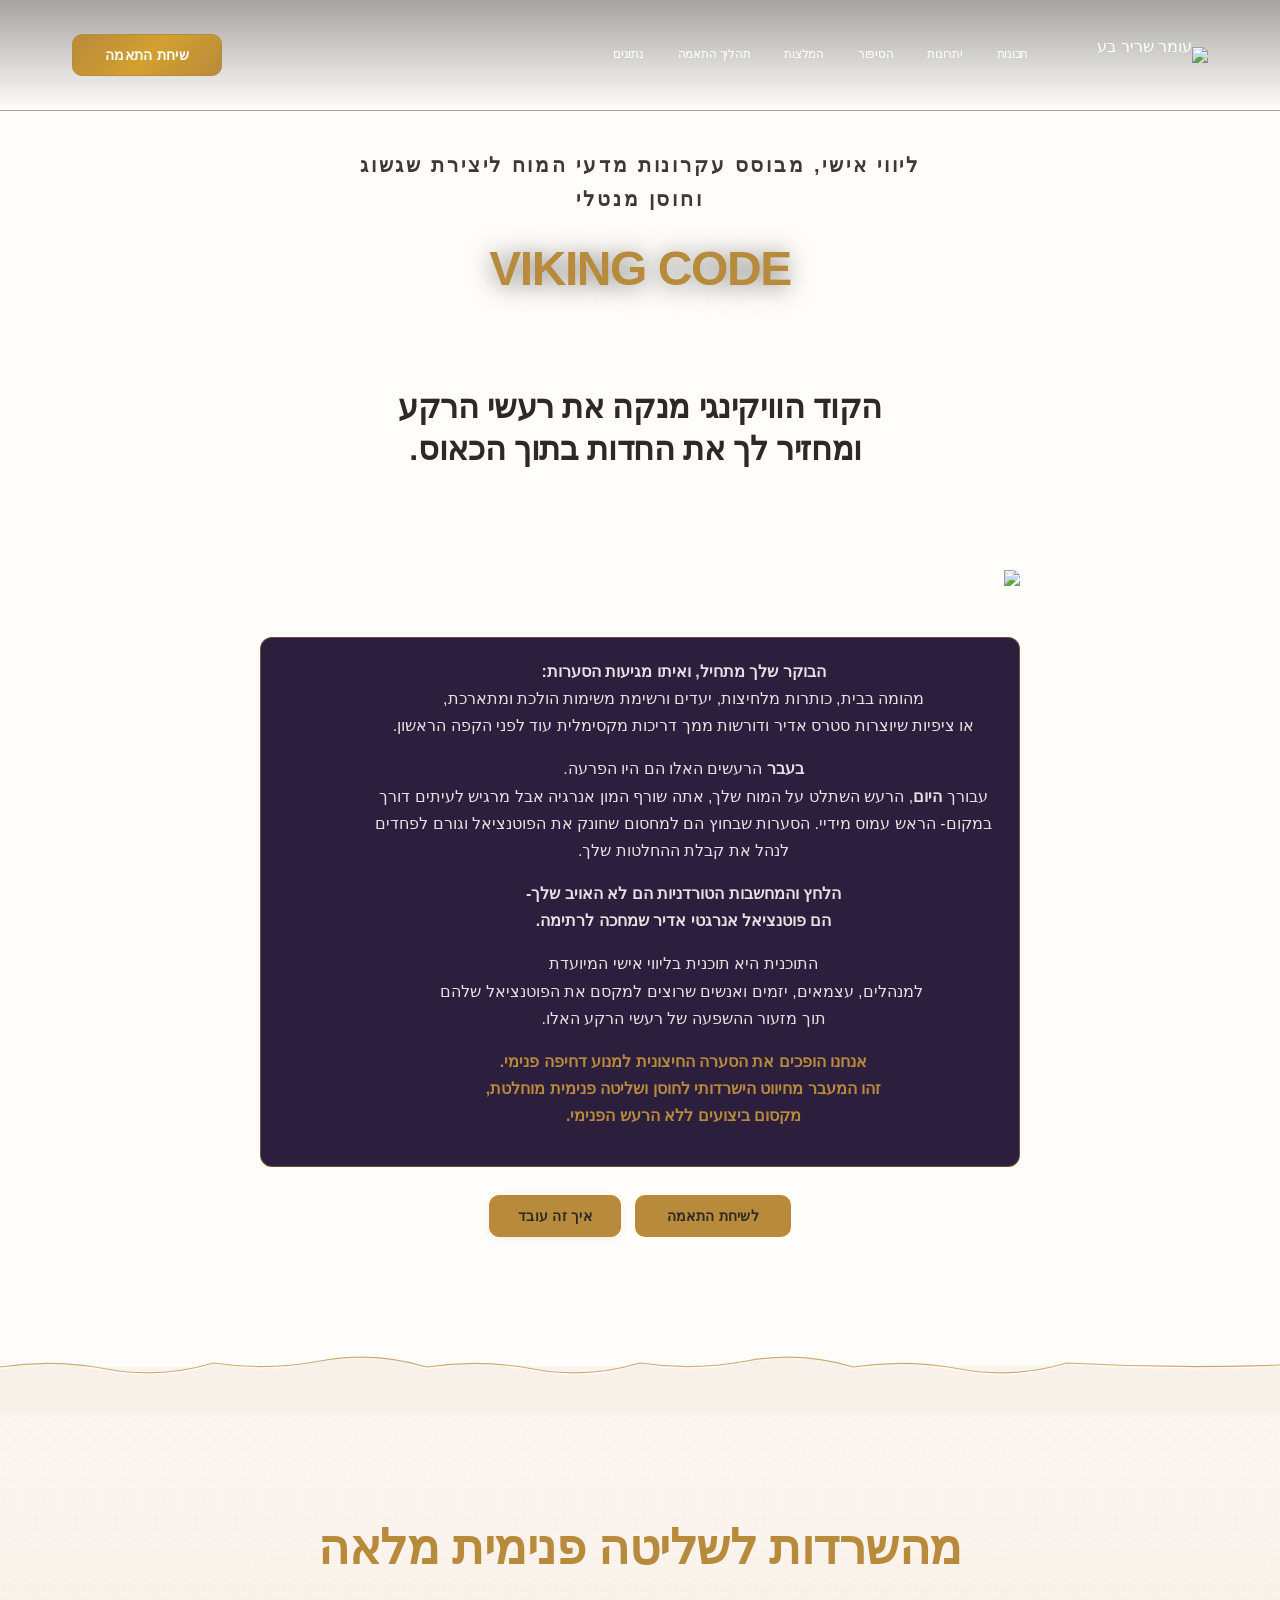
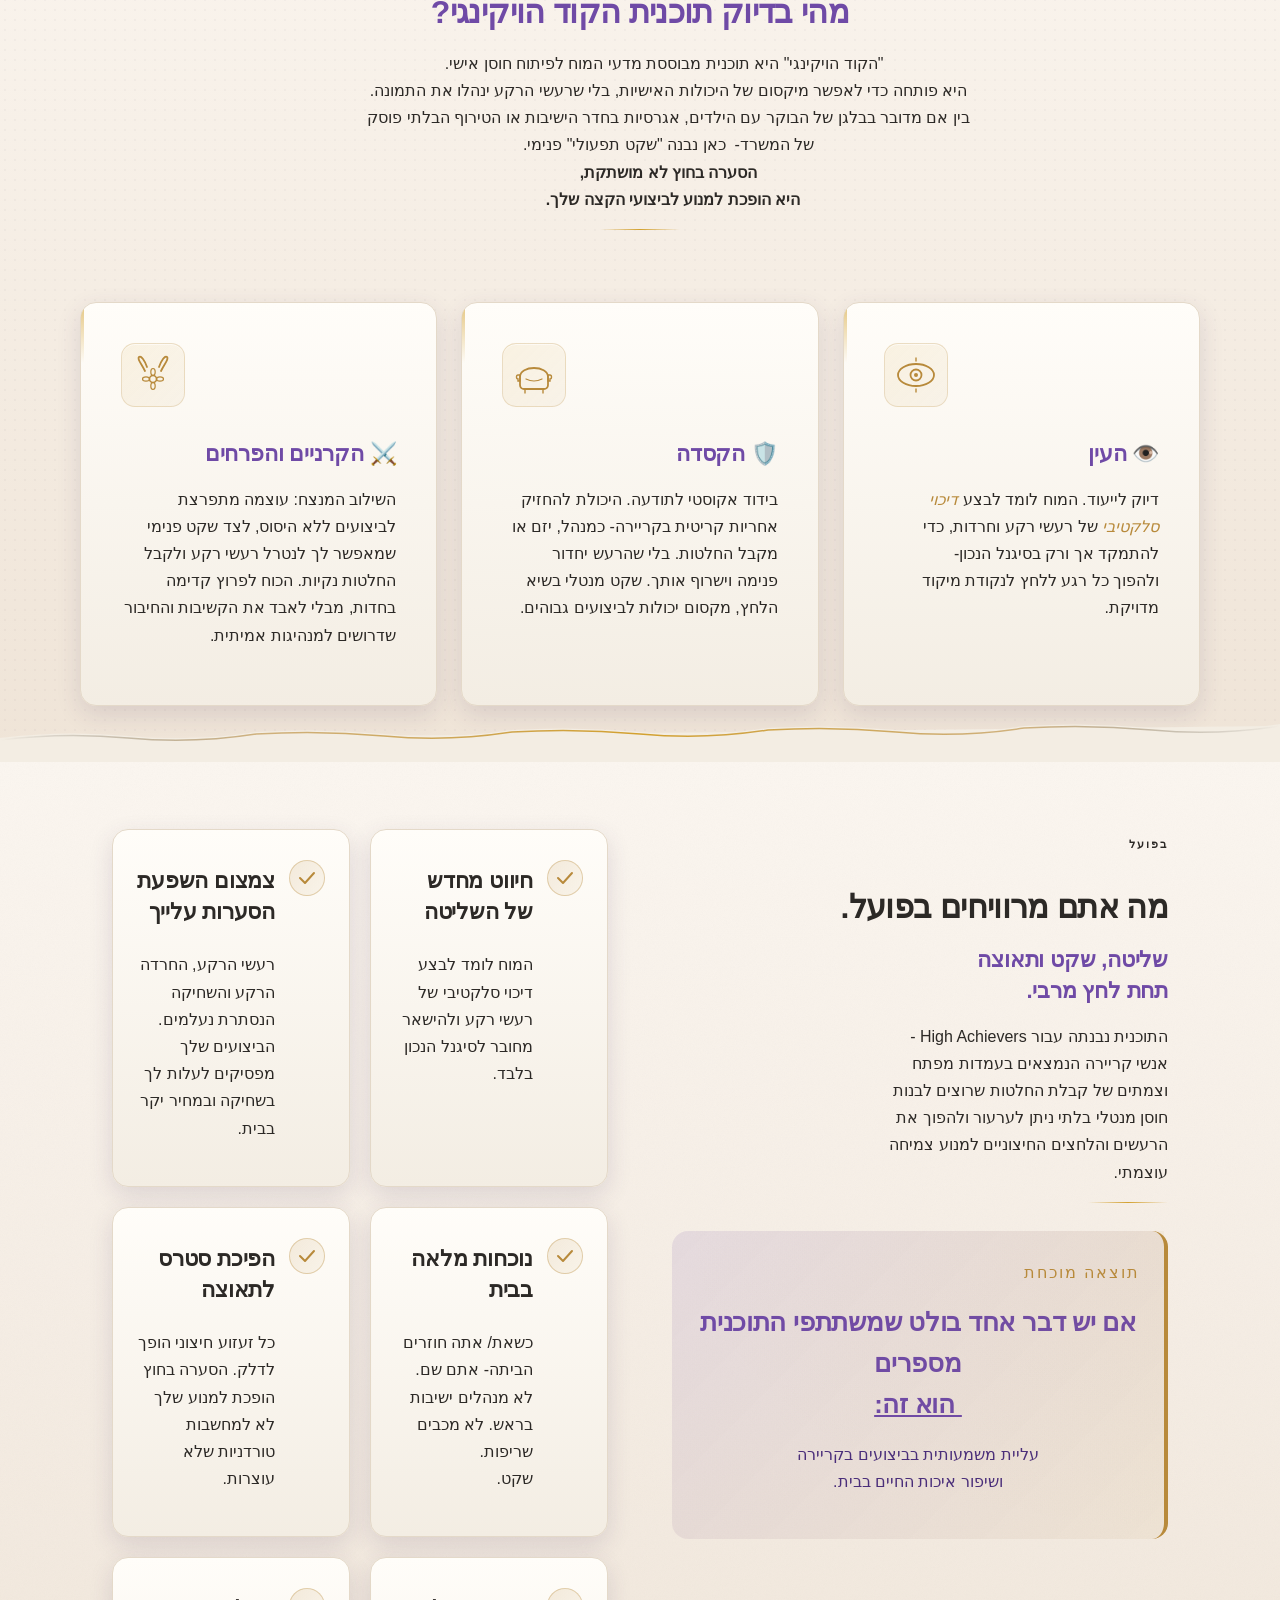
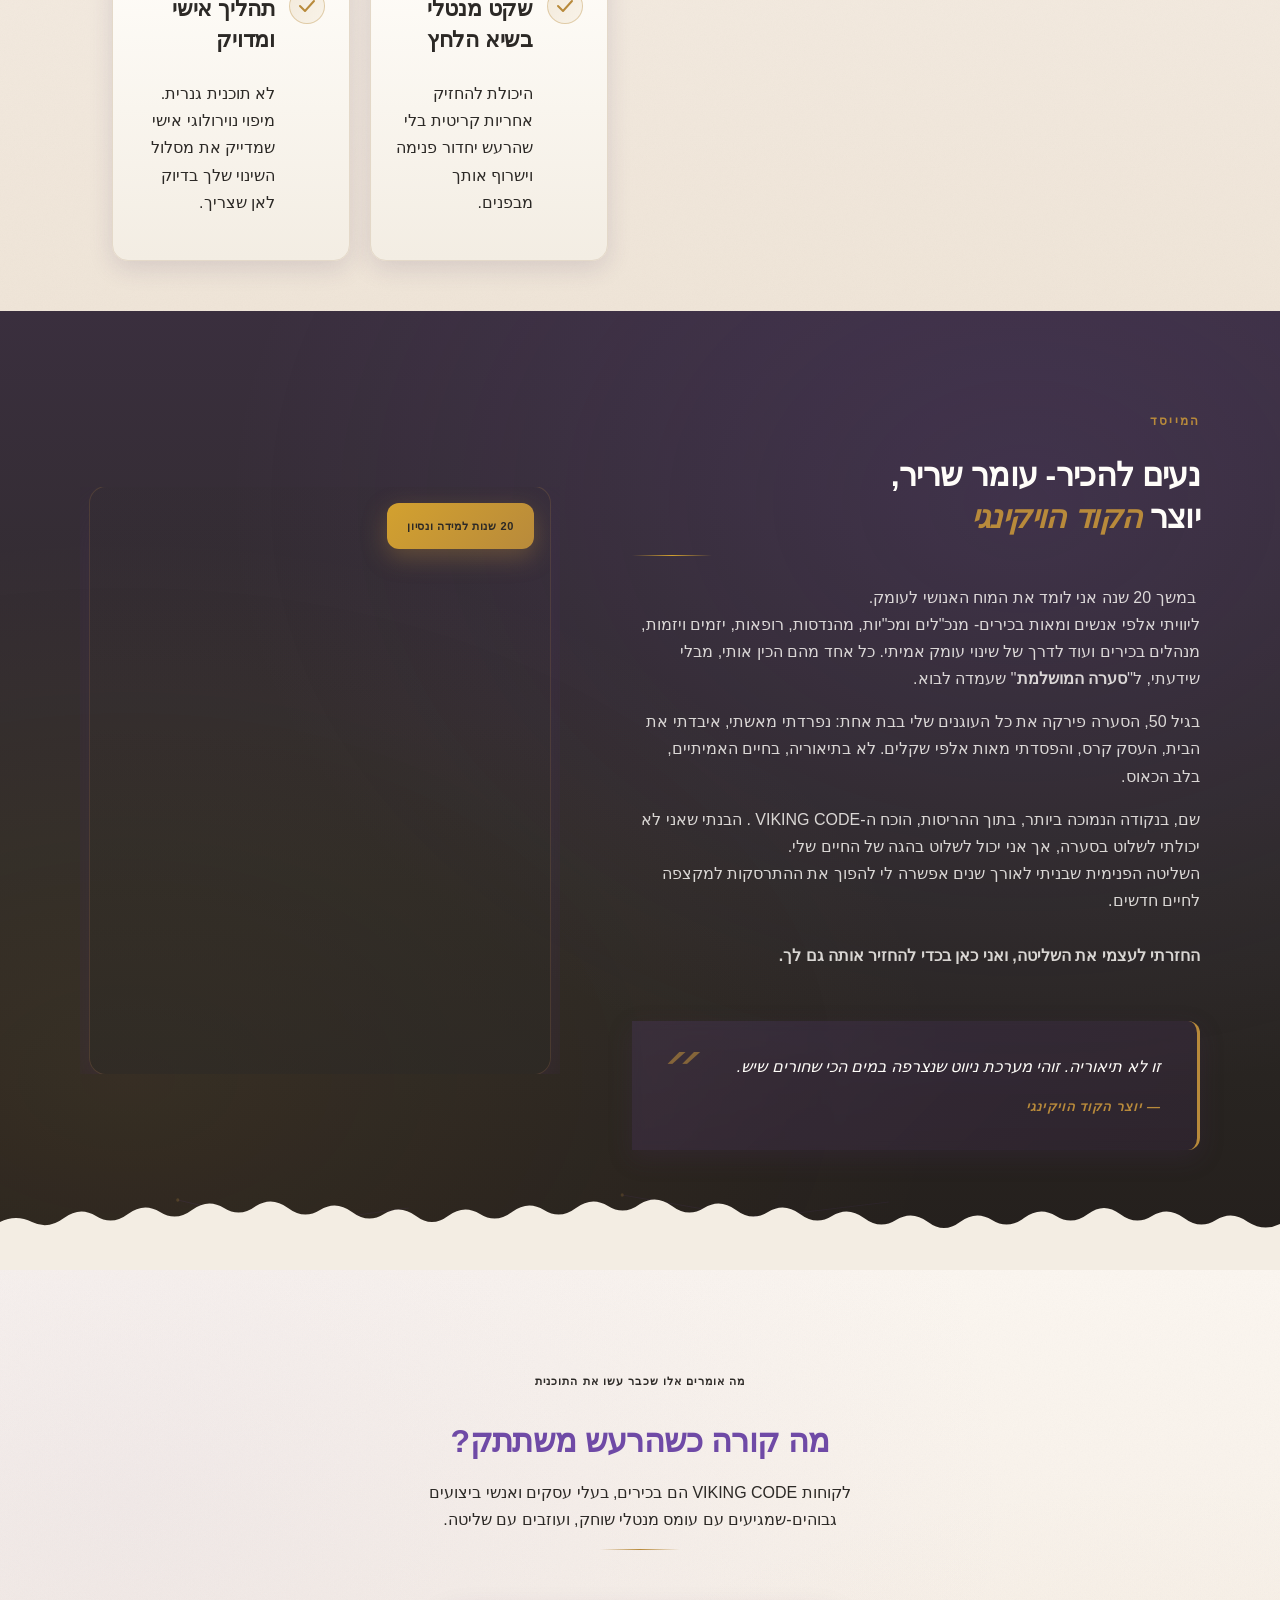
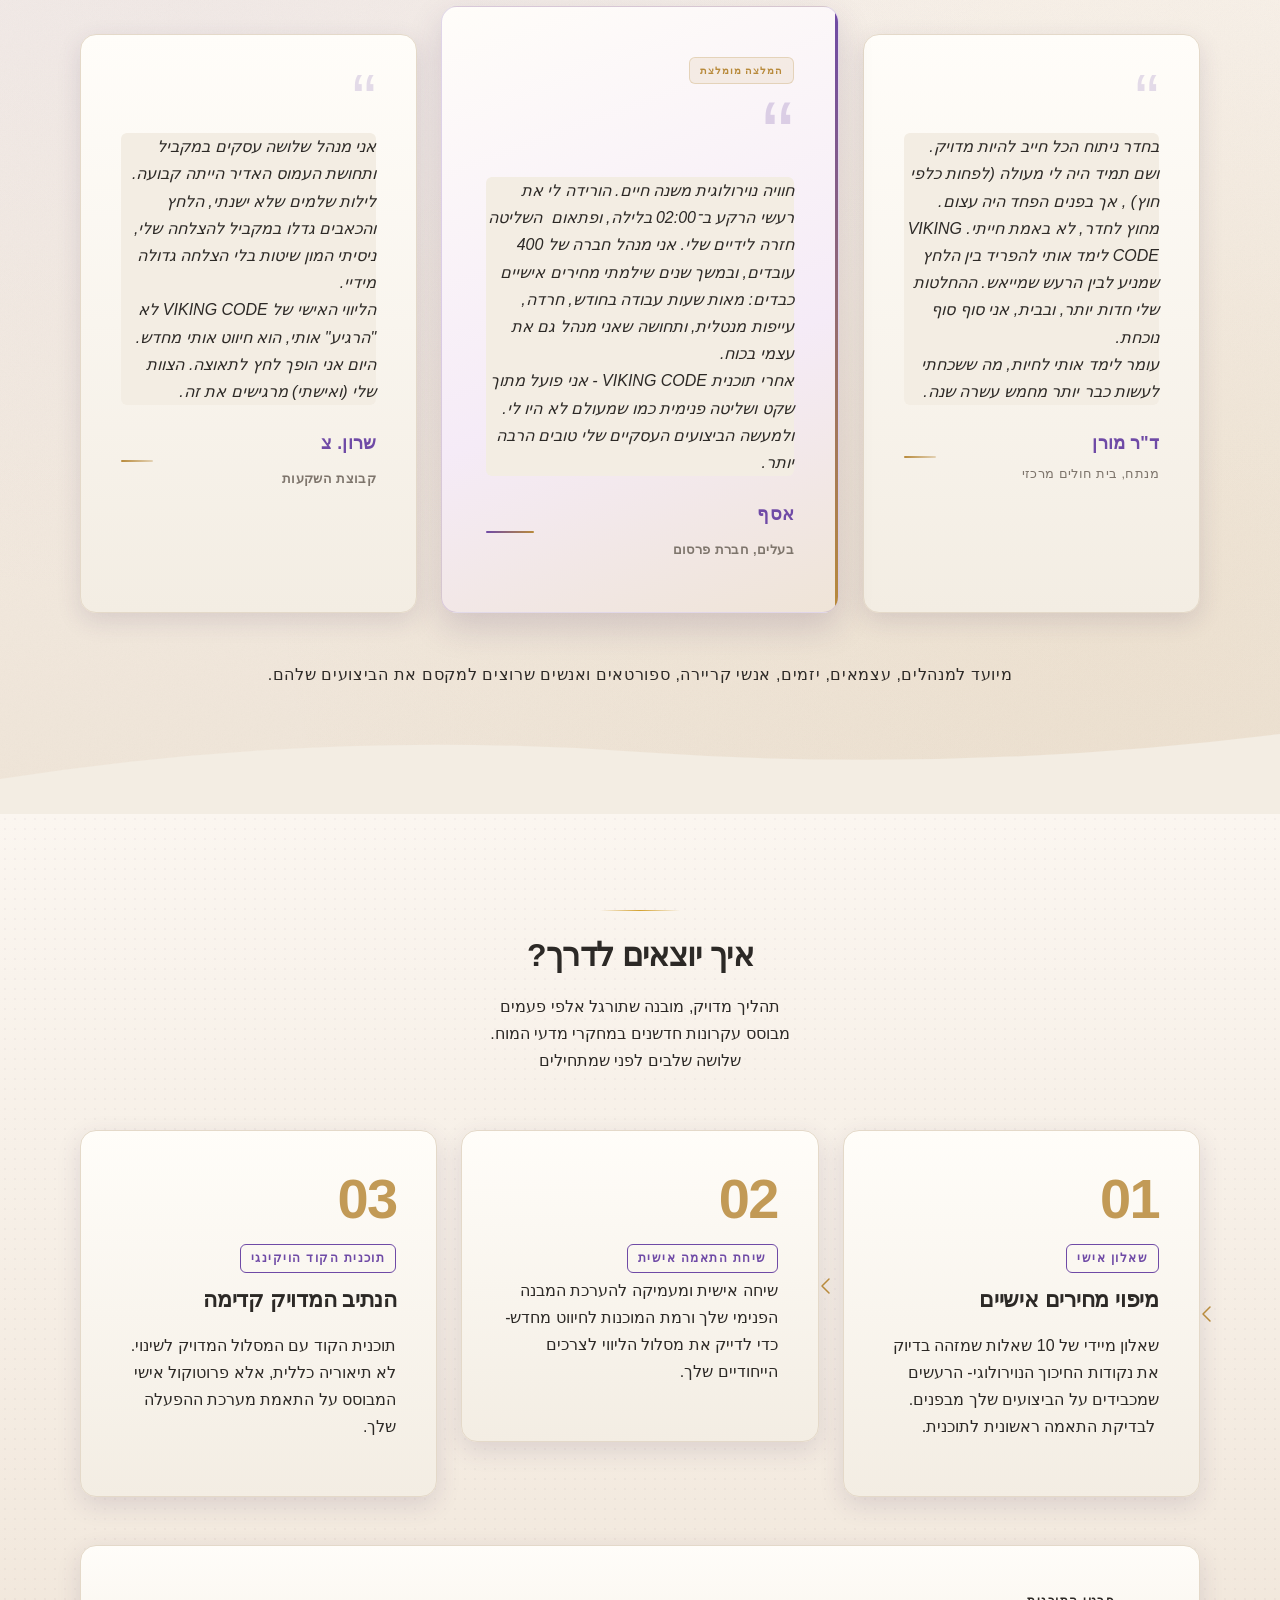
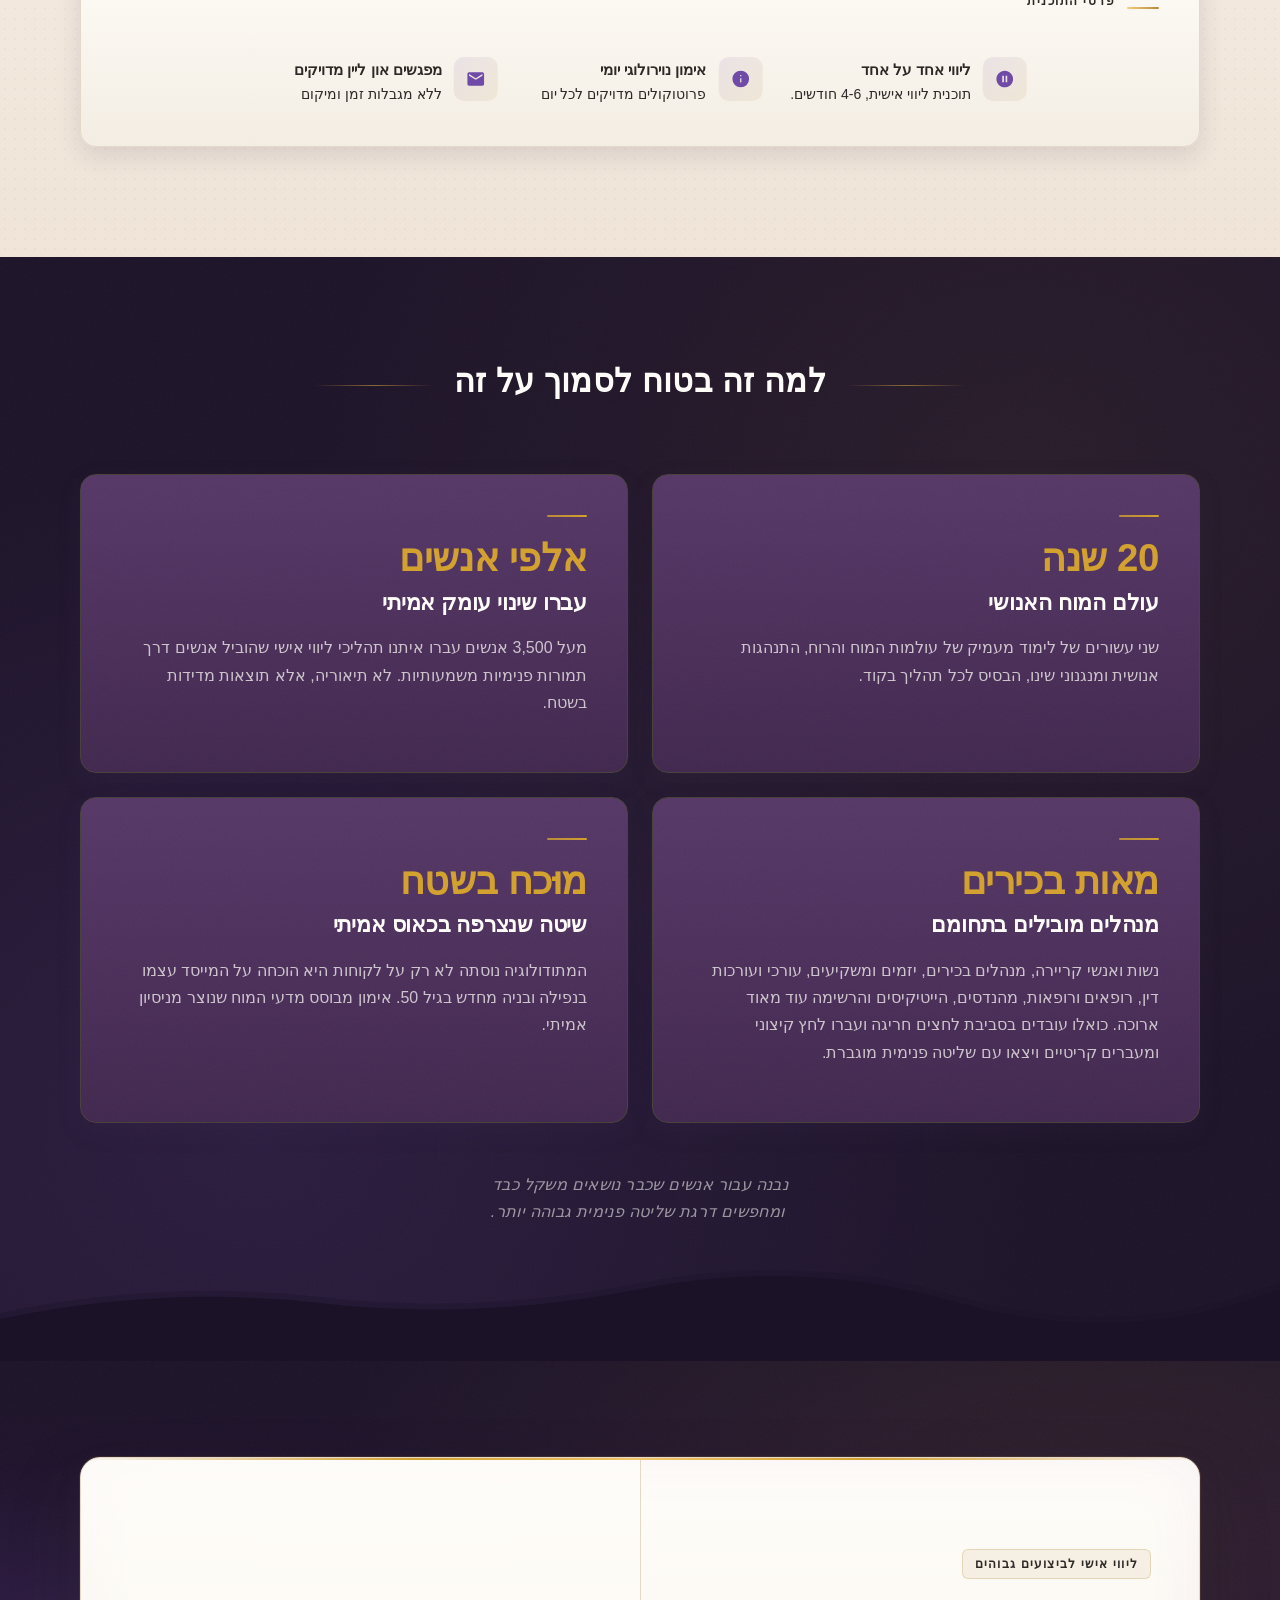
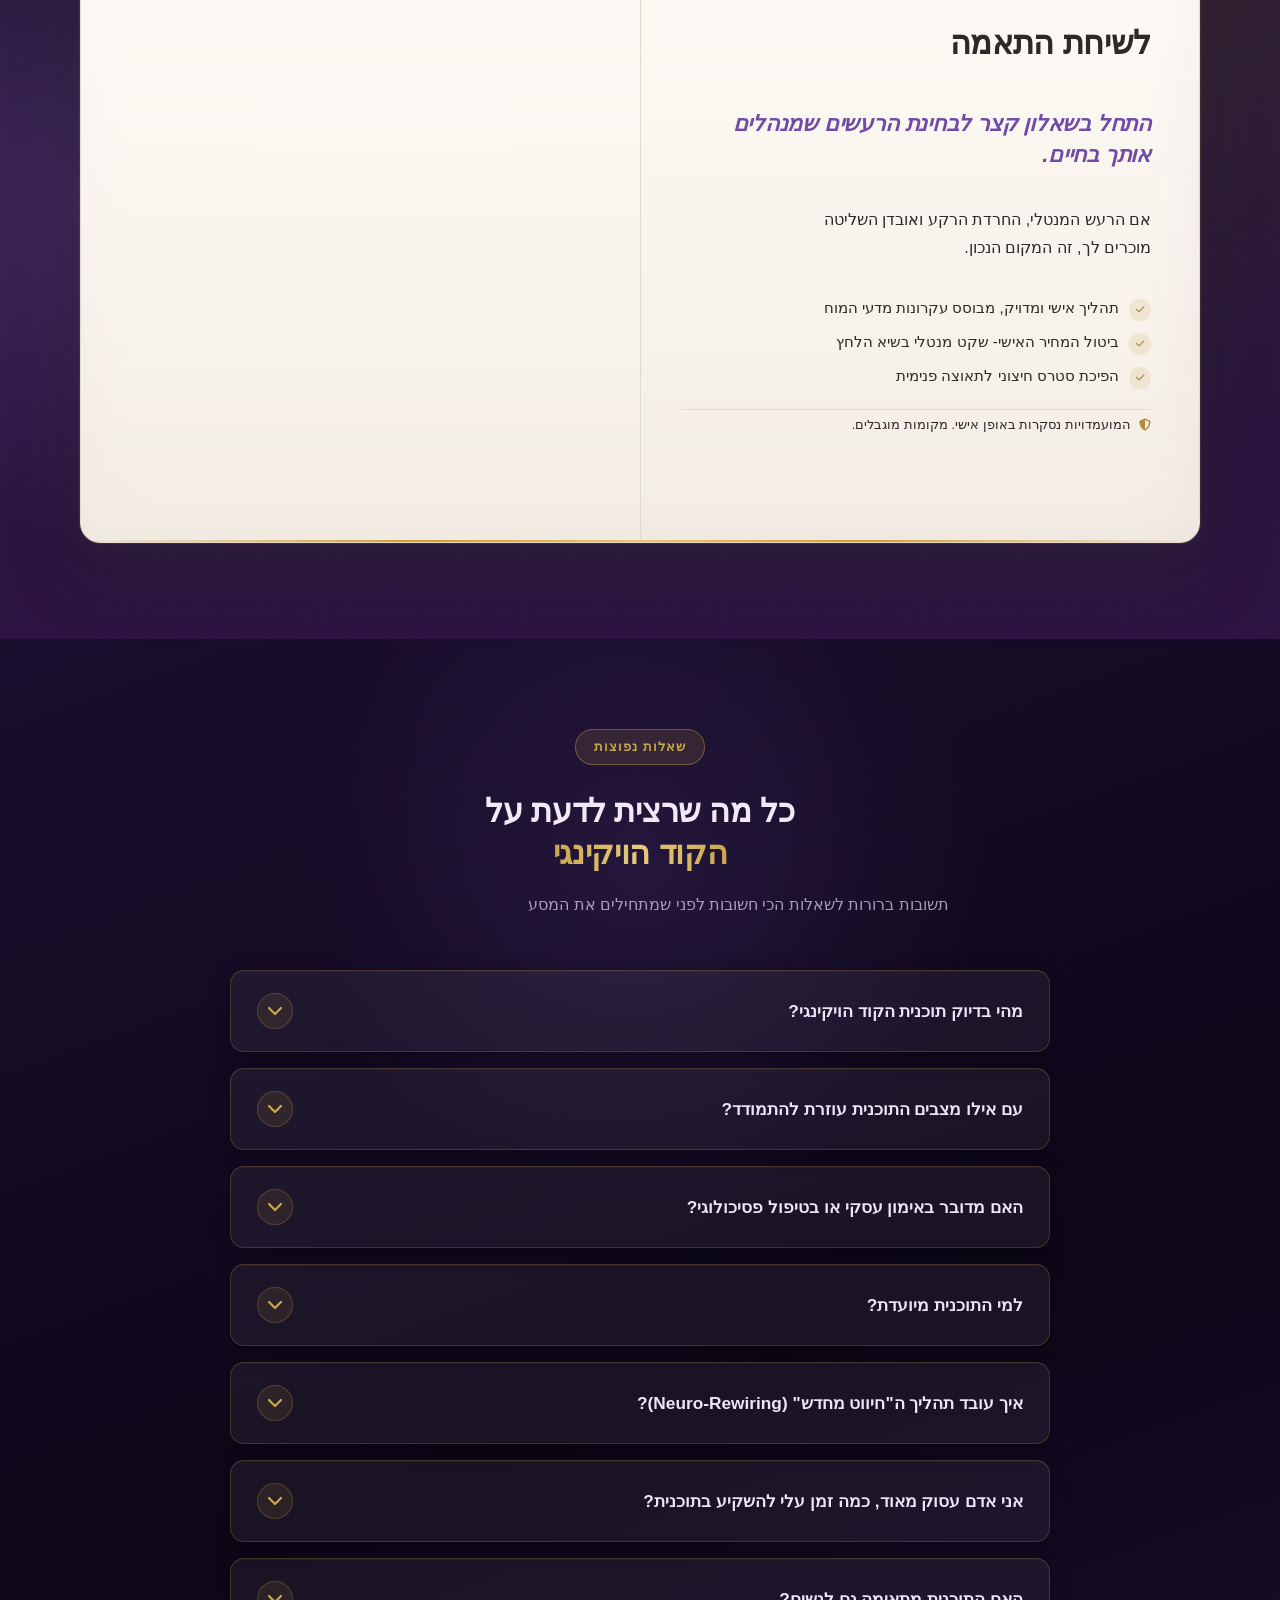
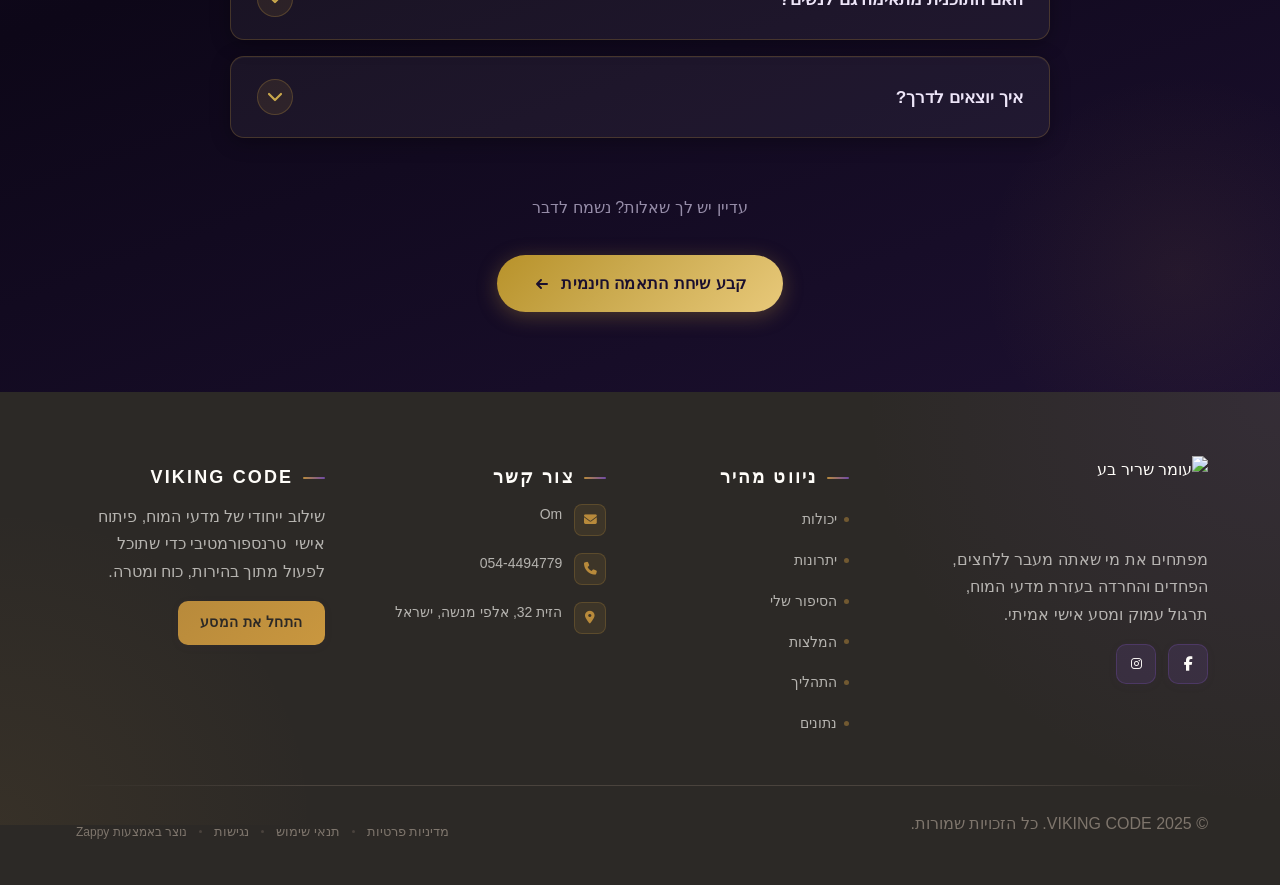
==== commit 580459ea: "Incremental sync: 1 page(s) — update_text" ====
--- a/index.html
+++ b/index.html
@@ -357,7 +357,7 @@
   
 <nav class="navbar" dir="rtl"> <button class="mobile-toggle" id="mobileToggle" aria-label="Menu" data-element-type="button" data-element-id="btn-1776061896971-tcydcvs9b" data-native-element="true"> <svg class="hamburger-icon" width="24" height="24" viewBox="0 0 24 24" fill="none" style="width: 24px !important; height: 24px !important; display: block !important;"> <path d="M3 12h18M3 6h18M3 18h18" stroke="currentColor" stroke-width="2" stroke-linecap="round"></path> </svg> <svg class="close-icon" width="24" height="24" viewBox="0 0 24 24" fill="none" style="display: none !important; width: 24px !important; height: 24px !important;"> <path d="M18 6L6 18M6 6l12 12" stroke="currentColor" stroke-width="2" stroke-linecap="round"></path> </svg> </button> <button class="phone-header-btn" data-phone="+972544494779" aria-label="Call" data-element-type="button" data-element-id="btn-1776061896971-hfs8pjp9r" data-native-element="true"> <svg width="24" height="24" viewBox="0 0 24 24" fill="currentColor" style="width: 24px; height: 24px;"> <path d="M22 16.92v3a2 2 0 0 1-2.18 2 19.79 19.79 0 0 1-8.63-3.07 19.5 19.5 0 0 1-6-6 19.79 19.79 0 0 1-3.07-8.67A2 2 0 0 1 4.11 2h3a2 2 0 0 1 2 1.72 12.84 12.84 0 0 0 .7 2.81 2 2 0 0 1-.45 2.11L8.09 9.91a16 16 0 0 0 6 6l1.27-1.27a2 2 0 0 1 2.11-.45 12.84 12.84 0 0 0 2.81.7A2 2 0 0 1 22 16.92z"></path> </svg> </button> <div class="nav-container"> <div class="nav-right-group"><div class="nav-brand"> <a href="/" class="logo-link" style="color: rgb(44, 41, 38) !important;"> <img src="/assets/viking-code-logo-1775815918236-gnvzzb.webp?v=1775815918846-061fn9" alt="עומר שריר בע" מ"="" class="logo" data-image-type="logo" style=""> </a> </div><ul class="nav-menu" id="navMenu"><li><a href="#features">תכונות</a></li><li><a href="#benefits">יתרונות</a></li><li><a href="#story">הסיפור</a></li><li><a href="#testimonials">המלצות</a></li><li><a href="#process">תהליך התאמה</a></li><li><a href="#stats">נתונים</a></li></ul></div> <div class="nav-cta-container"><li class="nav-cta-item"><a href="#cta" class="nav-cta-btn">שיחת התאמה</a></li></div> </div> </nav> <script> // Navbar Mobile Menu Toggle and Contrast Fix (function() { // Use 'load' event instead of 'DOMContentLoaded' to ensure we run AFTER all other scripts window.addEventListener('load', function() { // FIX MOBILE BUTTON CONTRAST // Detect navbar background color and apply contrasting color to mobile buttons const navbar = document.querySelector('.navbar, nav, header'); if (!navbar) { console.log('[Navbar] Navbar element not found'); return; } // DECLARE VARIABLES EARLY to avoid Temporal Dead Zone errors // These are used in multiple places below let mobileToggle = document.getElementById('mobileToggle') || document.querySelector('.mobile-toggle') || document.querySelector('.hamburger') || document.querySelector('.hamburger-menu') || document.querySelector('.menu-toggle') || document.querySelector('.burger-menu') || document.querySelector('[aria-label="Menu"]') || document.querySelector('[aria-label="תפריט"]'); const phoneBtn = document.querySelector('.phone-header-btn'); const computedStyle = window.getComputedStyle(navbar); let bgColor = computedStyle.backgroundColor; console.log('[Navbar] Initial navbar background:', bgColor); // Check if background is transparent or rgba with 0 alpha const isTransparent = bgColor === 'transparent' || bgColor === 'rgba(0, 0, 0, 0)' || (bgColor.startsWith('rgba') && bgColor.includes(', 0)')); if (isTransparent) { // Check for background-image or gradient const bgImage = computedStyle.backgroundImage; if (bgImage && bgImage !== 'none') { console.log('[Navbar] Navbar has background image/gradient, using dark text'); bgColor = 'rgb(240, 240, 240)'; // Assume light background } else { // Transparent navbar - check body background const bodyBg = window.getComputedStyle(document.body).backgroundColor; console.log('[Navbar] Navbar transparent, using body background:', bodyBg); bgColor = bodyBg; } } // Calculate luminance to determine if background is light or dark const rgb = bgColor.match(/\d+/g); if (rgb && rgb.length >= 3) { const r = parseInt(rgb[0]); const g = parseInt(rgb[1]); const b = parseInt(rgb[2]); const luminance = (0.299 * r + 0.587 * g + 0.114 * b) / 255; // Mobile button colors are set by Claude's AI-generated CSS (same as .nav-menu a) // No dynamic color overrides needed - colors come from the generated navbar CSS console.log('[Navbar] Mobile button colors preserved from Claude CSS (luminance:', luminance.toFixed(2) + ')'); // FIX ICON SIZES - Ensure SVGs are properly sized and visible // INJECT CRITICAL CSS TO OVERRIDE ANY CONFLICTING RULES const criticalCSS = document.createElement('style'); criticalCSS.id = 'zappy-mobile-nav-fix'; const htmlLang = document.documentElement.lang || 'en'; const htmlDir = document.documentElement.dir || 'ltr'; // Check both dir attribute AND lang for RTL detection // dir="rtl" is the most reliable indicator const isRTL = htmlDir === 'rtl' || htmlLang === 'he' || htmlLang === 'ar'; criticalCSS.textContent = ` /* Hide mobile buttons on desktop, show only on mobile */ @media (min-width: 769px) { .mobile-toggle, .phone-header-btn { display: none !important; } } /* Show and position mobile buttons correctly on mobile */ @media (max-width: 768px) { .mobile-toggle, .phone-header-btn { position: absolute !important; top: 50% !important; transform: translateY(-50%) !important; z-index: 1001 !important; display: flex !important; align-items: center !important; justify-content: center !important; width: 36px !important; height: 36px !important; border-radius: 50% !important; border: none !important; cursor: pointer !important; padding: 6px !important; background: none !important; color: var(--nav-text, var(--text-light)) !important; } /* LTR positioning (default): hamburger LEFT, phone RIGHT */ html:not([dir="rtl"]):not([lang="he"]):not([lang="ar"]) .mobile-toggle, html[dir="ltr"] .mobile-toggle { left: 12px !important; right: auto !important; } html:not([dir="rtl"]):not([lang="he"]):not([lang="ar"]) .phone-header-btn, html[dir="ltr"] .phone-header-btn { right: 12px !important; left: auto !important; } /* RTL positioning: hamburger RIGHT, phone LEFT */ html[dir="rtl"] .mobile-toggle, html[lang="he"] .mobile-toggle, html[lang="ar"] .mobile-toggle { right: 12px !important; left: auto !important; } html[dir="rtl"] .phone-header-btn, html[lang="he"] .phone-header-btn, html[lang="ar"] .phone-header-btn { left: 12px !important; right: auto !important; } /* CRITICAL: Ensure nav-container has min-height on mobile */ /* All children are positioned absolutely/fixed on mobile, so height:auto collapses to 0 */ .nav-container { min-height: 70px !important; position: relative !important; } /* Ensure SVG icons are properly sized and inherit color */ .mobile-toggle svg, .phone-header-btn svg { width: 24px !important; height: 24px !important; /* Don't force display - let JavaScript control hamburger/close toggle */ } /* Reset nav-cta-container on mobile - remove desktop box-shadow/padding */ /* that creates a visible ghost box when CTA button is hidden */ .nav-cta-container { box-shadow: none !important; padding: 0 !important; } /* Hide nav-cta-container entirely on mobile when there's no lang-switcher */ /* (only the CTA button is inside, and it's hidden on mobile) */ .nav-cta-container:not(:has(.lang-switcher)) { display: none !important; } /* CRITICAL: Prevent hero image fade gradient from bleeding over headline text */ /* The .image-fade-gradient has bottom: -30px (extends below parent) */ /* On mobile stacked layout, this overlaps the h1 text below the image */ .hero-image-column { overflow: hidden !important; } .image-fade-gradient { bottom: 0 !important; } /* Hide desktop language switcher on mobile - hamburger menu handles it */ /* High specificity to override stored CSS */ .lang-switcher, .nav-cta-container .lang-switcher, .nav-container .lang-switcher, .navbar .lang-switcher, .navbar .nav-cta-container .lang-switcher { display: none !important; } } `; // Remove existing fix if present and inject new one const existing = document.getElementById('zappy-mobile-nav-fix'); if (existing) existing.remove(); document.head.appendChild(criticalCSS); console.log('[Navbar] Critical CSS injected for mobile nav positioning'); // ONLY apply inline positioning styles on mobile viewport // On desktop, the CSS handles hiding these buttons with display: none // Inline styles were breaking desktop layout by overriding CSS const isMobileViewport = window.innerWidth <= 768; if (mobileToggle) { // Icon sizing applies to all viewports for consistency const hamburgerIcon = mobileToggle.querySelector('.hamburger-icon'); const closeIcon = mobileToggle.querySelector('.close-icon'); if (hamburgerIcon) { hamburgerIcon.style.setProperty('width', '24px', 'important'); hamburgerIcon.style.setProperty('height', '24px', 'important'); hamburgerIcon.style.setProperty('display', 'block', 'important'); // Show hamburger by default } if (closeIcon) { closeIcon.style.setProperty('width', '24px', 'important'); closeIcon.style.setProperty('height', '24px', 'important'); closeIcon.style.setProperty('display', 'none', 'important'); // Hide close icon by default } // ONLY set positioning inline styles on mobile if (isMobileViewport) { mobileToggle.style.setProperty('position', 'absolute', 'important'); mobileToggle.style.setProperty('top', '50%', 'important'); mobileToggle.style.setProperty('transform', 'translateY(-50%)', 'important'); mobileToggle.style.setProperty('z-index', '1001', 'important'); // Clear any inline left/right so CSS can take over based on html[dir] mobileToggle.style.removeProperty('left'); mobileToggle.style.removeProperty('right'); console.log('[Navbar] Mobile toggle positioning applied (mobile viewport)'); } else { // On desktop, clear any positioning styles to let CSS handle it mobileToggle.style.removeProperty('position'); mobileToggle.style.removeProperty('top'); mobileToggle.style.removeProperty('transform'); mobileToggle.style.removeProperty('z-index'); mobileToggle.style.removeProperty('left'); mobileToggle.style.removeProperty('right'); console.log('[Navbar] Desktop viewport - cleared mobile toggle inline positioning'); } } if (phoneBtn) { // Icon sizing applies to all viewports const phoneIcon = phoneBtn.querySelector('svg'); if (phoneIcon) { phoneIcon.style.width = '24px'; phoneIcon.style.height = '24px'; phoneIcon.setAttribute('width', '24'); phoneIcon.setAttribute('height', '24'); } // ONLY set positioning inline styles on mobile if (isMobileViewport) { phoneBtn.style.setProperty('position', 'absolute', 'important'); phoneBtn.style.setProperty('top', '50%', 'important'); phoneBtn.style.setProperty('transform', 'translateY(-50%)', 'important'); phoneBtn.style.setProperty('z-index', '1001', 'important'); // Clear any inline left/right so CSS can take over based on html[dir] phoneBtn.style.removeProperty('left'); phoneBtn.style.removeProperty('right'); console.log('[Navbar] Phone button positioning applied (mobile viewport)'); } else { // On desktop, clear any positioning styles to let CSS handle it phoneBtn.style.removeProperty('position'); phoneBtn.style.removeProperty('top'); phoneBtn.style.removeProperty('transform'); phoneBtn.style.removeProperty('z-index'); phoneBtn.style.removeProperty('left'); phoneBtn.style.removeProperty('right'); console.log('[Navbar] Desktop viewport - cleared phone button inline positioning'); } } } else { console.log('[Navbar] Could not parse background color:', bgColor); } // MOBILE MENU TOGGLE // Re-query in case DOM changed (mobileToggle already declared at top of function) mobileToggle = document.getElementById('mobileToggle') || document.querySelector('.mobile-toggle') || document.querySelector('.hamburger') || document.querySelector('.hamburger-menu') || document.querySelector('.menu-toggle') || document.querySelector('.burger-menu') || document.querySelector('[aria-label="Menu"]') || document.querySelector('[aria-label="תפריט"]'); // EXPANDED SEARCH: Find nav menu by ID or class const navMenu = document.getElementById('navMenu') || document.querySelector('.nav-menu') || document.querySelector('.nav-links') || document.querySelector('nav ul:not(.submenu)'); if (!mobileToggle || !navMenu) { console.log('[Navbar] Mobile toggle or menu not found:', { toggle: !!mobileToggle, menu: !!navMenu }); return; } // Ensure navMenu has ID for CSS targeting if (!navMenu.id) { navMenu.id = 'navMenu'; } console.log('[Navbar] Initializing mobile menu...'); // Remove any existing event listeners by cloning the button const newToggle = mobileToggle.cloneNode(true); mobileToggle.parentNode.replaceChild(newToggle, mobileToggle); // Toggle menu on button click - use newToggle now newToggle.addEventListener('click', function(e) { e.preventDefault(); e.stopPropagation(); const hamburgerIcon = this.querySelector('.hamburger-icon'); const closeIcon = this.querySelector('.close-icon'); const isActive = navMenu.classList.contains('active'); if (isActive) { // Close menu navMenu.classList.remove('active'); if (hamburgerIcon) hamburgerIcon.style.setProperty('display', 'block', 'important'); if (closeIcon) closeIcon.style.setProperty('display', 'none', 'important'); document.body.style.overflow = ''; console.log('[Navbar] Menu closed'); } else { // Open menu navMenu.classList.add('active'); if (hamburgerIcon) hamburgerIcon.style.setProperty('display', 'none', 'important'); if (closeIcon) closeIcon.style.setProperty('display', 'block', 'important'); document.body.style.overflow = 'hidden'; console.log('[Navbar] Menu opened'); } }); // Close menu when clicking nav links (but NOT dropdown toggles) const navLinks = navMenu.querySelectorAll('a'); navLinks.forEach(function(link) { link.addEventListener('click', function() { // Don't close if it's a dropdown child (unless it's a real navigation link) if (this.getAttribute('href') === '#') return; const hamburgerIcon = newToggle.querySelector('.hamburger-icon'); const closeIcon = newToggle.querySelector('.close-icon'); navMenu.classList.remove('active'); if (hamburgerIcon) hamburgerIcon.style.setProperty('display', 'block', 'important'); if (closeIcon) closeIcon.style.setProperty('display', 'none', 'important'); document.body.style.overflow = ''; console.log('[Navbar] Menu closed (link clicked)'); }); }); // DROPDOWN MENU TOGGLE (for mobile and touch devices) var dropdownToggles = navMenu.querySelectorAll('.dropdown-toggle'); dropdownToggles.forEach(function(toggle) { toggle.addEventListener('click', function(e) { e.preventDefault(); e.stopPropagation(); var parent = this.closest('.nav-dropdown'); if (!parent) return; // Close other open dropdowns at the same level var siblings = parent.parentNode.querySelectorAll('.nav-dropdown.open'); siblings.forEach(function(sib) { if (sib !== parent) sib.classList.remove('open'); }); parent.classList.toggle('open'); console.log('[Navbar] Dropdown toggled:', parent.classList.contains('open') ? 'open' : 'closed'); }); }); // Close dropdowns when clicking outside document.addEventListener('click', function(e) { if (!e.target.closest('.nav-dropdown')) { var openDropdowns = document.querySelectorAll('.nav-dropdown.open'); openDropdowns.forEach(function(dd) { dd.classList.remove('open'); }); } }); console.log('[Navbar] Dropdown handlers initialized for ' + dropdownToggles.length + ' dropdowns'); // Phone button functionality (phoneBtn already declared at top of function) if (phoneBtn) { phoneBtn.addEventListener('click', function() { // Get phone number from placeholder in page or use default const phoneLinks = document.querySelectorAll('a[href^="tel:"]'); const phoneNumber = phoneLinks.length > 0 ? phoneLinks[0].getAttribute('href').replace('tel:', '') : '+972544494779'; window.location.href = 'tel:' + phoneNumber; console.log('[Navbar] Phone button clicked'); }); } console.log('[Navbar] Mobile menu initialized successfully'); // === WHATSAPP BUTTON VISIBILITY FIX === // Ensure WhatsApp floating button is hidden on desktop and visible on mobile // IMPORTANT: Only target the floating button by its class, NOT generic wa.me links const handleWhatsAppVisibility = function() { const whatsappBtn = document.querySelector('.whatsapp-float'); if (whatsappBtn) { const isDesktop = window.innerWidth >= 769; if (isDesktop) { whatsappBtn.style.setProperty('display', 'none', 'important'); whatsappBtn.style.setProperty('visibility', 'hidden', 'important'); whatsappBtn.style.setProperty('opacity', '0', 'important'); whatsappBtn.style.setProperty('pointer-events', 'none', 'important'); console.log('[WhatsApp] Button hidden on desktop'); } else { whatsappBtn.style.removeProperty('display'); whatsappBtn.style.removeProperty('visibility'); whatsappBtn.style.removeProperty('opacity'); whatsappBtn.style.removeProperty('pointer-events'); console.log('[WhatsApp] Button visible on mobile'); } } }; // Run on load handleWhatsAppVisibility(); // Run on resize with debouncing let resizeTimer; window.addEventListener('resize', function() { clearTimeout(resizeTimer); resizeTimer = setTimeout(handleWhatsAppVisibility, 100); }); }); })(); </script> <main> <section id="hero" class="index-hero-section" data-layout-spec="בית-hero" dir="rtl" data-hero-type="fullscreen-scrim" style="position: relative; overflow: hidden; background-color: #1C1228; background-image: none" data-zappy-bg-type="color" data-zappy-bg-color="#1C1228" data-zappy-bg-image="" data-zappy-bg-overlay-color="#1c1228" data-zappy-bg-overlay-opacity="0" data-element-id="zappy-hero-bg-hero" data-element-type="background-image" data-zappy-content-align="center-center"> <!-- Background Image --> <div class="index-hero-bg" style="display: none" data-zappy-original-bg="hidden" data-zappy-preview-hidden="none"> <img data-hero-bg="true" data-placeholder="index-hero-image-1" data-context="A cinematic portrait of a mature, calm, and grounded man in his 50s with silver-streaked hair, standing in a dramatic natural environment — perhaps a stormy coastline or misty forest clearing with diffused golden light breaking through clouds. The mood is quietly powerful: no Viking costume, no aggression. The man wears understated dark clothing and looks directly at the camera with composed, soulful eyes. The atmosphere suggests inner stillness amid external turbulence — storm energy transformed into serenity. Warm amber and deep purple tones in the light. Editorial, premium photography style." width="1440" height="900" src="/assets/business-general-hero-upload-1775928369019-c393bx.webp?v=1775928371175" alt="המייסד — שקט פנימי בתוך הסערה" data-hero-background="true" data-element-type="image" data-element-id="img-1775811035464-050jn642z" style="object-fit: cover; object-position: 50% 50%; width: 100%; height: 100%;"> </div> <!-- Scrim Overlay --> <div class="index-hero-scrim" aria-hidden="true" style="display: none" data-zappy-original-bg="hidden" data-zappy-preview-hidden="none"></div> <!-- Content --> <div class="index-hero-container index-hero-container--split" style="position: relative; z-index: 2; display: flex; flex-direction: column; align-items: center; justify-content: center; gap: 32px; padding: 100px 32px 60px; min-height: 100vh; max-width: 1200px; margin: 0px auto;" data-zappy-align-target="true"> <!-- Text Column (Right) --> <div class="index-hero-text-col" style="width: 100%; max-width: 720px; display: flex; flex-direction: column; align-items: center; text-align: center; margin: 0 auto"> <!-- Label --> <p style="margin: 0px 0px 8px; color: rgb(255, 253, 249) !important;"><span class="index-hero-label" style="margin-bottom: 0; margin-top: 0;">ליווי אישי, מבוסס עקרונות מדעי המוח ליצירת שגשוג וחוסן מנטלי</span><span class="index-hero-label" style="margin-bottom: 0; margin-top: 0;"><br></span></p> <!-- H1 --> <h1 class="index-hero-h1" style="text-align: right; margin-bottom: 12px;"><font color="#b88a3b">VIKING CODE</font></h1> <!-- Subtitle --> <div class="zappy-horizontal-grid grid" id="zappy-horizontal-grid-1779346992368-xqqhb3" data-zappy-local-grid="true" data-zappy-grid-kind="horizontal-pair" data-zappy-anchor-height="42" style="--zappy-grid-cols: 1fr 1fr; display: grid; grid-template-columns: 1fr 1fr; gap: 24px; align-items: start; padding: 0px !important;" data-zappy-explicit-columns="true"><h2 style="text-align: right; margin-bottom: 12px; color: rgb(255, 253, 249) !important;" data-zappy-pre-grid-style="text-align: right; margin-bottom: 12px; color: rgb(255, 253, 249) !important;" data-zappy-pre-grid-class="zappy-editable" data-zappy-was-wrapped-into-grid="true" data-zappy-grid-anchor="true"><span style="color: #fffdf9 !important">שלך חייב להיות שקט.&nbsp;&nbsp;</span></h2><div class="zappy-inserted-element" id="zappy-element-1779346992347-x11ohjj89" data-element-id="zappy-element-1779346992347-x11ohjj89" data-element-type="h2" style="margin: 0px !important; box-sizing: border-box; display: block; align-self: start !important; height: auto !important;"></div></div><!-- Hero Image -->  <!-- Body Text --> <div class="zappy-inserted-element" id="zappy-element-1779347010010-v1hblid9f" data-element-id="zappy-element-1779347010010-v1hblid9f" data-element-type="paragraph" style="width: 100%;"></div><div class="zappy-inserted-element" id="zappy-element-1779347024552-bil6vjf14" data-element-id="zappy-element-1779347024552-bil6vjf14" data-element-type="h2" style="width: 100%;"><h2 class="font-bold" data-element-type="h2" data-element-id="zappy-element-1779347024552-bil6vjf14" id="zappy-element-1779347024552-bil6vjf14" style="">
 
-הקוד הוויקינגי מנקה את רעשי הרקע ומחזיר לך את החדות בתוך הכאוס.
+הקוד הוויקינגי מנקה את רעשי הרקע<br>&nbsp;ומחזיר לך את החדות בתוך הכאוס.
 
 </h2></div><div class="zappy-inserted-element" id="zappy-element-1776355019930-px9oize0m" data-element-id="zappy-element-1776355019930-px9oize0m" data-element-type="paragraph" style="width: 100%;"><p style="font-size: 1rem; max-width: none; margin-left: auto; margin-right: auto; color: rgb(255, 253, 249) !important;" data-element-type="paragraph" data-element-id="zappy-element-1776355019930-px9oize0m" id="zappy-element-1776355019930-px9oize0m"><b>
 
